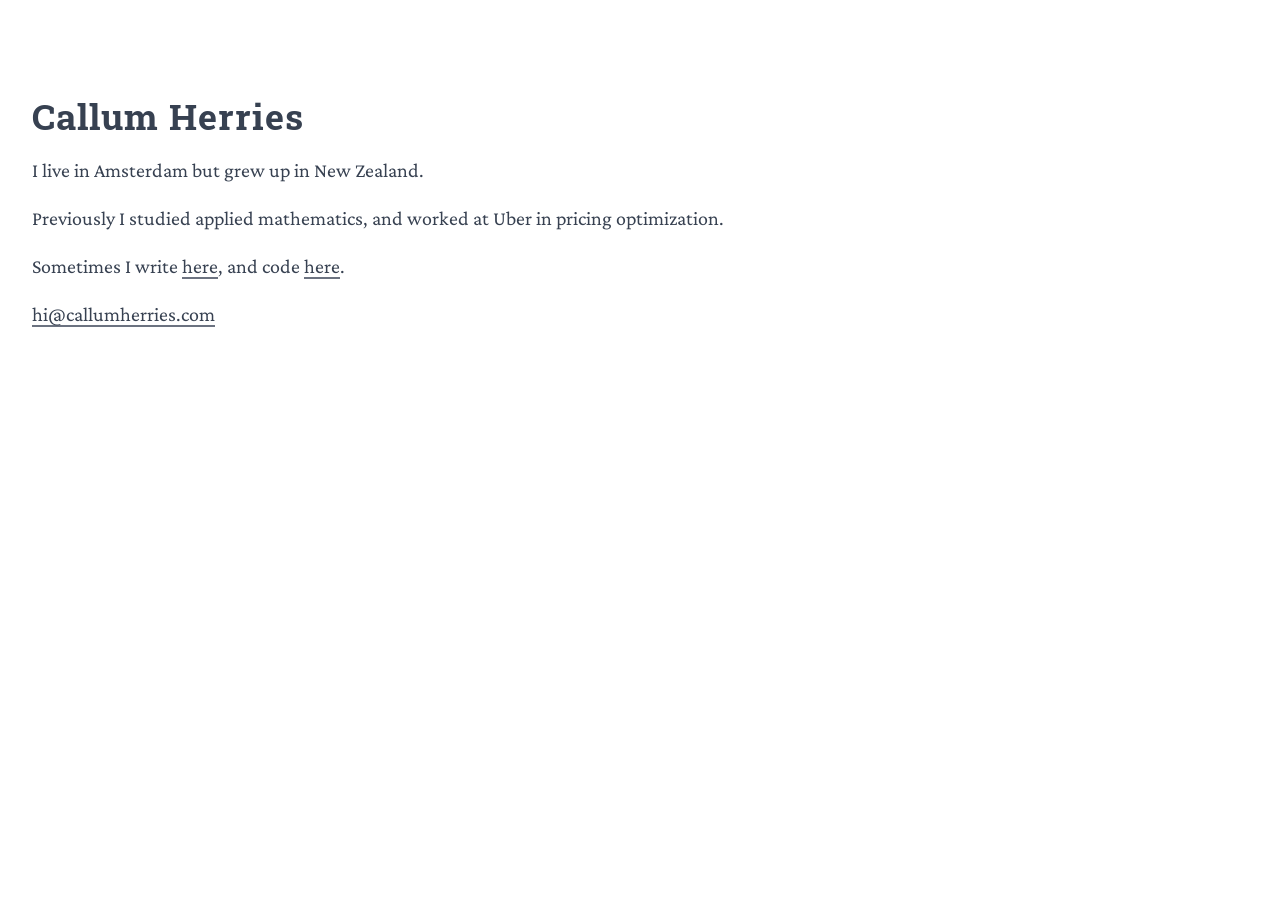
==== index.html @ d8b07d9f "Built css FossilOrigin-Name: 0e364008ee79886b197e413e55d0d0b56a74cfdd053e7956bcaffb442821f2d7" ====
<html><head><meta charset="UTF-8"><title>Callum Herries</title><meta content="My personal site." name="description"><meta content="width=device-width, initial-scale=1" name="viewport"><link href="resources/public/css/app-components.css" rel="stylesheet"><link href="resources/public/css/app-utilities.css" rel="stylesheet"><link href="https://fonts.googleapis.com/css?family=Roboto+Slab:700" rel="stylesheet"><link href="https://fonts.googleapis.com/css?family=Crimson+Pro" rel="stylesheet"></head><body class="pt-24 p-8 leading-7 text-gray-700"><h1>Callum Herries</h1><pre><code></code></pre><div class="my-3"><p>I live in Amsterdam but grew up in New Zealand.</p><p>Previously I studied applied mathematics, and worked at Uber in pricing optimization.</p><p>Sometimes I write <a href="/posts.html">here</a>, and code <a href="https://github.com/callum-herries">here</a>.</p><p><a href="hihi@callumherries.com">hi@callumherries.com</a></p></div></body></html>
---- resources/public/css/app-components.css ----
/*! tailwindcss v2.0.3 | MIT License | https://tailwindcss.com*/

/*! modern-normalize v1.0.0 | MIT License | https://github.com/sindresorhus/modern-normalize */:root{-moz-tab-size:4;-o-tab-size:4;tab-size:4}html{line-height:1.15;-webkit-text-size-adjust:100%}body{margin:0;font-family:system-ui,-apple-system,Segoe UI,Roboto,Ubuntu,Cantarell,Noto Sans,sans-serif,Helvetica,Arial,Apple Color Emoji,Segoe UI Emoji}b{font-weight:bolder}code,pre{font-family:ui-monospace,SFMono-Regular,Consolas,Liberation Mono,Menlo,monospace;font-size:1em}h1,pre{margin:0}ul{margin:0;padding:0}ul{list-style:none}html{font-family:ui-sans-serif,system-ui,-apple-system,Segoe UI,Roboto,Ubuntu,Cantarell,Noto Sans,sans-serif,BlinkMacSystemFont,Helvetica Neue,Arial,Apple Color Emoji,Segoe UI Emoji,Segoe UI Symbol,Noto Color Emoji;line-height:1.5}body{font-family:inherit;line-height:inherit}*{box-sizing:border-box;border:0 solid #e5e7eb}h1{font-size:inherit;font-weight:inherit}a{color:inherit;text-decoration:inherit}code,pre{font-family:ui-monospace,SFMono-Regular,Menlo,Monaco,Consolas,Liberation Mono,Courier New,monospace}html{-webkit-tap-highlight-color:transparent}body{font-family:Crimson Pro,serif;font-size:20px;max-width:768px}h1{font-family:Roboto Slab,serif;letter-spacing:1px;font-weight:700;font-size:2.25rem;line-height:2.5rem}ul{list-style-type:disc;padding-left:2.5rem}a{border-bottom-width:2px;--tw-border-opacity:1;border-color:rgba(107,114,128,var(--tw-border-opacity))}code{font-size:.875rem;line-height:1.25rem}
---- resources/public/css/app-utilities.css ----
.leading-7{line-height:1.75rem}.my-3{margin-top:.75rem;margin-bottom:.75rem}.p-8{padding:2rem}.pt-24{padding-top:6rem}*{--tw-shadow:0 0 transparent}*{--tw-ring-inset:var(--tw-empty,/*!*/ /*!*/);--tw-ring-offset-width:0px;--tw-ring-offset-color:#fff;--tw-ring-color:rgba(59,130,246,0.5);--tw-ring-offset-shadow:0 0 transparent;--tw-ring-shadow:0 0 transparent}.text-gray-700{--tw-text-opacity:1;color:rgba(55,65,81,var(--tw-text-opacity))}.capitalize{text-transform:capitalize}@-webkit-keyframes spin{to{transform:rotate(1turn)}}@keyframes spin{to{transform:rotate(1turn)}}@-webkit-keyframes ping{to{transform:scale(2);opacity:0}}@keyframes ping{75%,to{transform:scale(2);opacity:0}}@keyframes pulse{50%{opacity:.5}}@-webkit-keyframes bounce{to{transform:translateY(-25%);-webkit-animation-timing-function:cubic-bezier(.8,0,1,1);animation-timing-function:cubic-bezier(.8,0,1,1)}}@keyframes bounce{0%,to{transform:translateY(-25%);-webkit-animation-timing-function:cubic-bezier(.8,0,1,1);animation-timing-function:cubic-bezier(.8,0,1,1)}50%{transform:none;-webkit-animation-timing-function:cubic-bezier(0,0,.2,1);animation-timing-function:cubic-bezier(0,0,.2,1)}}
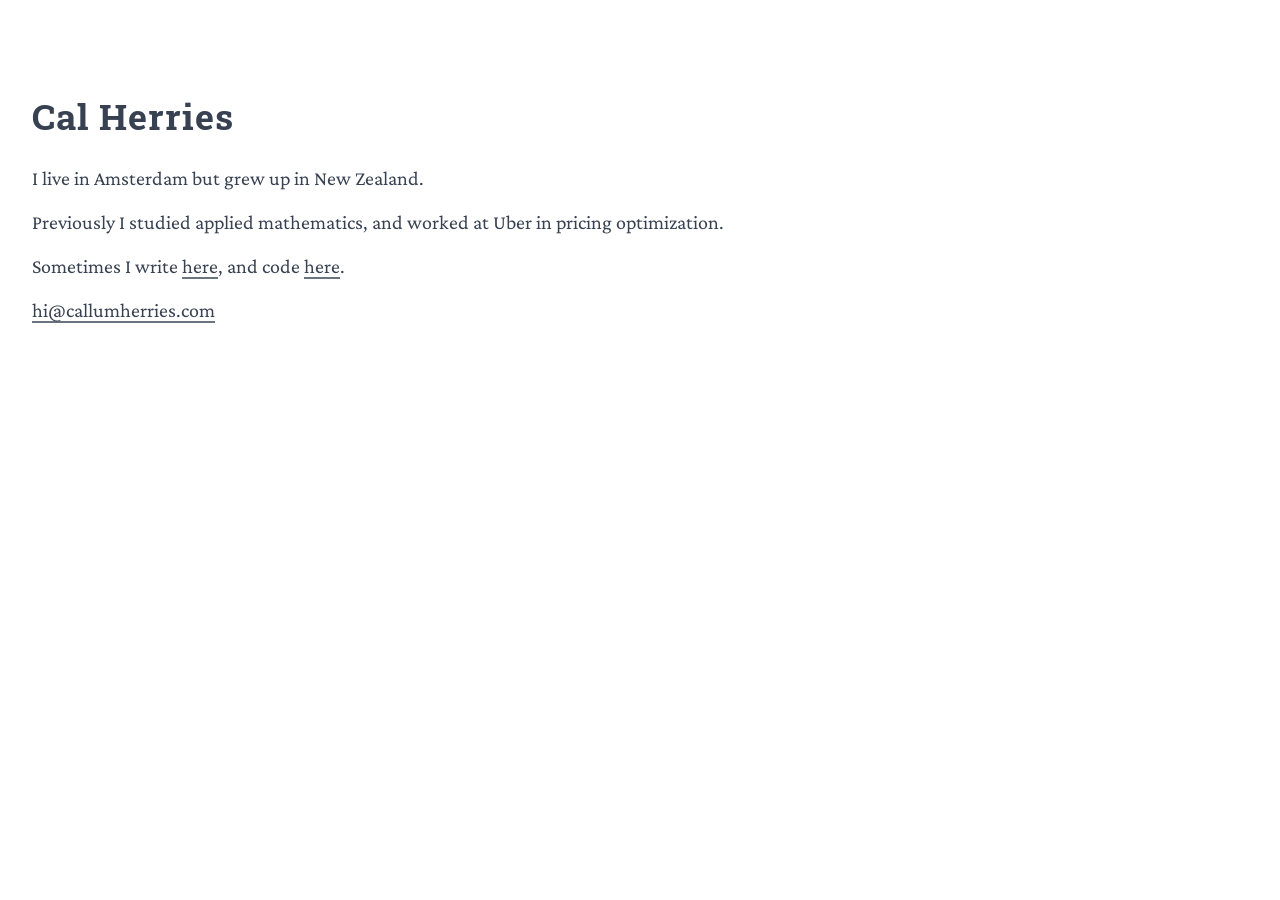
==== commit 0c6843a4: "Change name to Cal FossilOrigin-Name: 3c0a41ac39555513809e57019b351daf04ceda87a67acf1a1203a9d2f12f1e" ====
--- a/index.html
+++ b/index.html
@@ -1 +1 @@
-<html><head><meta charset="UTF-8"><title>Callum Herries</title><meta content="My personal site." name="description"><meta content="width=device-width, initial-scale=1" name="viewport"><link href="resources/public/css/app-components.css" rel="stylesheet"><link href="resources/public/css/app-utilities.css" rel="stylesheet"><link href="https://fonts.googleapis.com/css?family=Roboto+Slab:700" rel="stylesheet"><link href="https://fonts.googleapis.com/css?family=Crimson+Pro" rel="stylesheet"></head><body class="pt-24 p-8 leading-7 text-gray-700"><h1>Callum Herries</h1><pre><code></code></pre><div class="my-3"><p>I live in Amsterdam but grew up in New Zealand.</p><p>Previously I studied applied mathematics, and worked at Uber in pricing optimization.</p><p>Sometimes I write <a href="/posts.html">here</a>, and code <a href="https://github.com/callum-herries">here</a>.</p><p><a href="hihi@callumherries.com">hi@callumherries.com</a></p></div></body></html>+<html><head><meta charset="UTF-8"><title>Cal Herries</title><meta content="My personal site." name="description"><meta content="width=device-width, initial-scale=1" name="viewport"><link href="resources/public/css/app-components.css" rel="stylesheet"><link href="resources/public/css/app-utilities.css" rel="stylesheet"><link href="https://fonts.googleapis.com/css?family=Roboto+Slab:700" rel="stylesheet"><link href="https://fonts.googleapis.com/css?family=Crimson+Pro" rel="stylesheet"></head><body class="pt-24 p-8 leading-7 text-gray-700"><h1>Cal Herries</h1><pre><code></code></pre><div class="my-3"><p>I live in Amsterdam but grew up in New Zealand.</p><p>Previously I studied applied mathematics, and worked at Uber in pricing optimization.</p><p>Sometimes I write <a href="/posts.html">here</a>, and code <a href="https://github.com/callum-herries">here</a>.</p><p><a href="hihi@callumherries.com">hi@callumherries.com</a></p></div></body></html>
--- a/resources/public/css/app-components.css
+++ b/resources/public/css/app-components.css
@@ -1,3 +1,820 @@
-/*! tailwindcss v2.0.3 | MIT License | https://tailwindcss.com*/
-
-/*! modern-normalize v1.0.0 | MIT License | https://github.com/sindresorhus/modern-normalize */:root{-moz-tab-size:4;-o-tab-size:4;tab-size:4}html{line-height:1.15;-webkit-text-size-adjust:100%}body{margin:0;font-family:system-ui,-apple-system,Segoe UI,Roboto,Ubuntu,Cantarell,Noto Sans,sans-serif,Helvetica,Arial,Apple Color Emoji,Segoe UI Emoji}b{font-weight:bolder}code,pre{font-family:ui-monospace,SFMono-Regular,Consolas,Liberation Mono,Menlo,monospace;font-size:1em}h1,pre{margin:0}ul{margin:0;padding:0}ul{list-style:none}html{font-family:ui-sans-serif,system-ui,-apple-system,Segoe UI,Roboto,Ubuntu,Cantarell,Noto Sans,sans-serif,BlinkMacSystemFont,Helvetica Neue,Arial,Apple Color Emoji,Segoe UI Emoji,Segoe UI Symbol,Noto Color Emoji;line-height:1.5}body{font-family:inherit;line-height:inherit}*{box-sizing:border-box;border:0 solid #e5e7eb}h1{font-size:inherit;font-weight:inherit}a{color:inherit;text-decoration:inherit}code,pre{font-family:ui-monospace,SFMono-Regular,Menlo,Monaco,Consolas,Liberation Mono,Courier New,monospace}html{-webkit-tap-highlight-color:transparent}body{font-family:Crimson Pro,serif;font-size:20px;max-width:768px}h1{font-family:Roboto Slab,serif;letter-spacing:1px;font-weight:700;font-size:2.25rem;line-height:2.5rem}ul{list-style-type:disc;padding-left:2.5rem}a{border-bottom-width:2px;--tw-border-opacity:1;border-color:rgba(107,114,128,var(--tw-border-opacity))}code{font-size:.875rem;line-height:1.25rem}+/*! tailwindcss v2.0.3 | MIT License | https://tailwindcss.com */
+
+/*! modern-normalize v1.0.0 | MIT License | https://github.com/sindresorhus/modern-normalize */
+
+/*
+Document
+========
+*/
+
+/**
+Use a better box model (opinionated).
+*/
+
+*,
+*::before,
+*::after {
+  box-sizing: border-box;
+}
+
+/**
+Use a more readable tab size (opinionated).
+*/
+
+:root {
+  -moz-tab-size: 4;
+  -o-tab-size: 4;
+     tab-size: 4;
+}
+
+/**
+1. Correct the line height in all browsers.
+2. Prevent adjustments of font size after orientation changes in iOS.
+*/
+
+html {
+  line-height: 1.15; /* 1 */
+  -webkit-text-size-adjust: 100%; /* 2 */
+}
+
+/*
+Sections
+========
+*/
+
+/**
+Remove the margin in all browsers.
+*/
+
+body {
+  margin: 0;
+}
+
+/**
+Improve consistency of default fonts in all browsers. (https://github.com/sindresorhus/modern-normalize/issues/3)
+*/
+
+body {
+  font-family:
+		system-ui, -apple-system, Segoe UI, Roboto, Ubuntu, Cantarell, Noto Sans, sans-serif, 
+		'Segoe UI',
+		Roboto,
+		Helvetica,
+		Arial,
+		sans-serif,
+		'Apple Color Emoji',
+		'Segoe UI Emoji';
+}
+
+/*
+Grouping content
+================
+*/
+
+/**
+1. Add the correct height in Firefox.
+2. Correct the inheritance of border color in Firefox. (https://bugzilla.mozilla.org/show_bug.cgi?id=190655)
+*/
+
+hr {
+  height: 0; /* 1 */
+  color: inherit; /* 2 */
+}
+
+/*
+Text-level semantics
+====================
+*/
+
+/**
+Add the correct text decoration in Chrome, Edge, and Safari.
+*/
+
+abbr[title] {
+  -webkit-text-decoration: underline dotted;
+          text-decoration: underline dotted;
+}
+
+/**
+Add the correct font weight in Edge and Safari.
+*/
+
+b,
+strong {
+  font-weight: bolder;
+}
+
+/**
+1. Improve consistency of default fonts in all browsers. (https://github.com/sindresorhus/modern-normalize/issues/3)
+2. Correct the odd 'em' font sizing in all browsers.
+*/
+
+code,
+kbd,
+samp,
+pre {
+  font-family:
+		ui-monospace,
+		SFMono-Regular,
+		Consolas,
+		'Liberation Mono',
+		Menlo,
+		monospace; /* 1 */
+  font-size: 1em; /* 2 */
+}
+
+/**
+Add the correct font size in all browsers.
+*/
+
+small {
+  font-size: 80%;
+}
+
+/**
+Prevent 'sub' and 'sup' elements from affecting the line height in all browsers.
+*/
+
+sub,
+sup {
+  font-size: 75%;
+  line-height: 0;
+  position: relative;
+  vertical-align: baseline;
+}
+
+sub {
+  bottom: -0.25em;
+}
+
+sup {
+  top: -0.5em;
+}
+
+/*
+Tabular data
+============
+*/
+
+/**
+1. Remove text indentation from table contents in Chrome and Safari. (https://bugs.chromium.org/p/chromium/issues/detail?id=999088, https://bugs.webkit.org/show_bug.cgi?id=201297)
+2. Correct table border color inheritance in all Chrome and Safari. (https://bugs.chromium.org/p/chromium/issues/detail?id=935729, https://bugs.webkit.org/show_bug.cgi?id=195016)
+*/
+
+table {
+  text-indent: 0; /* 1 */
+  border-color: inherit; /* 2 */
+}
+
+/*
+Forms
+=====
+*/
+
+/**
+1. Change the font styles in all browsers.
+2. Remove the margin in Firefox and Safari.
+*/
+
+button,
+input,
+optgroup,
+select,
+textarea {
+  font-family: inherit; /* 1 */
+  font-size: 100%; /* 1 */
+  line-height: 1.15; /* 1 */
+  margin: 0; /* 2 */
+}
+
+/**
+Remove the inheritance of text transform in Edge and Firefox.
+1. Remove the inheritance of text transform in Firefox.
+*/
+
+button,
+select { /* 1 */
+  text-transform: none;
+}
+
+/**
+Correct the inability to style clickable types in iOS and Safari.
+*/
+
+button,
+[type='button'],
+[type='reset'],
+[type='submit'] {
+  -webkit-appearance: button;
+}
+
+/**
+Remove the inner border and padding in Firefox.
+*/
+
+::-moz-focus-inner {
+  border-style: none;
+  padding: 0;
+}
+
+/**
+Restore the focus styles unset by the previous rule.
+*/
+
+:-moz-focusring {
+  outline: 1px dotted ButtonText;
+}
+
+/**
+Remove the additional ':invalid' styles in Firefox.
+See: https://github.com/mozilla/gecko-dev/blob/2f9eacd9d3d995c937b4251a5557d95d494c9be1/layout/style/res/forms.css#L728-L737
+*/
+
+:-moz-ui-invalid {
+  box-shadow: none;
+}
+
+/**
+Remove the padding so developers are not caught out when they zero out 'fieldset' elements in all browsers.
+*/
+
+legend {
+  padding: 0;
+}
+
+/**
+Add the correct vertical alignment in Chrome and Firefox.
+*/
+
+progress {
+  vertical-align: baseline;
+}
+
+/**
+Correct the cursor style of increment and decrement buttons in Safari.
+*/
+
+::-webkit-inner-spin-button,
+::-webkit-outer-spin-button {
+  height: auto;
+}
+
+/**
+1. Correct the odd appearance in Chrome and Safari.
+2. Correct the outline style in Safari.
+*/
+
+[type='search'] {
+  -webkit-appearance: textfield; /* 1 */
+  outline-offset: -2px; /* 2 */
+}
+
+/**
+Remove the inner padding in Chrome and Safari on macOS.
+*/
+
+::-webkit-search-decoration {
+  -webkit-appearance: none;
+}
+
+/**
+1. Correct the inability to style clickable types in iOS and Safari.
+2. Change font properties to 'inherit' in Safari.
+*/
+
+::-webkit-file-upload-button {
+  -webkit-appearance: button; /* 1 */
+  font: inherit; /* 2 */
+}
+
+/*
+Interactive
+===========
+*/
+
+/*
+Add the correct display in Chrome and Safari.
+*/
+
+summary {
+  display: list-item;
+}
+
+/**
+ * Manually forked from SUIT CSS Base: https://github.com/suitcss/base
+ * A thin layer on top of normalize.css that provides a starting point more
+ * suitable for web applications.
+ */
+
+/**
+ * Removes the default spacing and border for appropriate elements.
+ */
+
+blockquote,
+dl,
+dd,
+h1,
+h2,
+h3,
+h4,
+h5,
+h6,
+hr,
+figure,
+p,
+pre {
+  margin: 0;
+}
+
+button {
+  background-color: transparent;
+  background-image: none;
+}
+
+/**
+ * Work around a Firefox/IE bug where the transparent `button` background
+ * results in a loss of the default `button` focus styles.
+ */
+
+button:focus {
+  outline: 1px dotted;
+  outline: 5px auto -webkit-focus-ring-color;
+}
+
+fieldset {
+  margin: 0;
+  padding: 0;
+}
+
+ol,
+ul {
+  list-style: none;
+  margin: 0;
+  padding: 0;
+}
+
+/**
+ * Tailwind custom reset styles
+ */
+
+/**
+ * 1. Use the user's configured `sans` font-family (with Tailwind's default
+ *    sans-serif font stack as a fallback) as a sane default.
+ * 2. Use Tailwind's default "normal" line-height so the user isn't forced
+ *    to override it to ensure consistency even when using the default theme.
+ */
+
+html {
+  font-family: ui-sans-serif, system-ui, -apple-system, Segoe UI, Roboto, Ubuntu, Cantarell, Noto Sans, sans-serif, BlinkMacSystemFont, "Segoe UI", Roboto, "Helvetica Neue", Arial, "Noto Sans", sans-serif, "Apple Color Emoji", "Segoe UI Emoji", "Segoe UI Symbol", "Noto Color Emoji"; /* 1 */
+  line-height: 1.5; /* 2 */
+}
+
+/**
+ * Inherit font-family and line-height from `html` so users can set them as
+ * a class directly on the `html` element.
+ */
+
+body {
+  font-family: inherit;
+  line-height: inherit;
+}
+
+/**
+ * 1. Prevent padding and border from affecting element width.
+ *
+ *    We used to set this in the html element and inherit from
+ *    the parent element for everything else. This caused issues
+ *    in shadow-dom-enhanced elements like <details> where the content
+ *    is wrapped by a div with box-sizing set to `content-box`.
+ *
+ *    https://github.com/mozdevs/cssremedy/issues/4
+ *
+ *
+ * 2. Allow adding a border to an element by just adding a border-width.
+ *
+ *    By default, the way the browser specifies that an element should have no
+ *    border is by setting it's border-style to `none` in the user-agent
+ *    stylesheet.
+ *
+ *    In order to easily add borders to elements by just setting the `border-width`
+ *    property, we change the default border-style for all elements to `solid`, and
+ *    use border-width to hide them instead. This way our `border` utilities only
+ *    need to set the `border-width` property instead of the entire `border`
+ *    shorthand, making our border utilities much more straightforward to compose.
+ *
+ *    https://github.com/tailwindcss/tailwindcss/pull/116
+ */
+
+*,
+::before,
+::after {
+  box-sizing: border-box; /* 1 */
+  border-width: 0; /* 2 */
+  border-style: solid; /* 2 */
+  border-color: #e5e7eb; /* 2 */
+}
+
+/*
+ * Ensure horizontal rules are visible by default
+ */
+
+hr {
+  border-top-width: 1px;
+}
+
+/**
+ * Undo the `border-style: none` reset that Normalize applies to images so that
+ * our `border-{width}` utilities have the expected effect.
+ *
+ * The Normalize reset is unnecessary for us since we default the border-width
+ * to 0 on all elements.
+ *
+ * https://github.com/tailwindcss/tailwindcss/issues/362
+ */
+
+img {
+  border-style: solid;
+}
+
+textarea {
+  resize: vertical;
+}
+
+input::-moz-placeholder, textarea::-moz-placeholder {
+  opacity: 1;
+  color: #9ca3af;
+}
+
+input:-ms-input-placeholder, textarea:-ms-input-placeholder {
+  opacity: 1;
+  color: #9ca3af;
+}
+
+input::placeholder,
+textarea::placeholder {
+  opacity: 1;
+  color: #9ca3af;
+}
+
+button,
+[role="button"] {
+  cursor: pointer;
+}
+
+table {
+  border-collapse: collapse;
+}
+
+h1,
+h2,
+h3,
+h4,
+h5,
+h6 {
+  font-size: inherit;
+  font-weight: inherit;
+}
+
+/**
+ * Reset links to optimize for opt-in styling instead of
+ * opt-out.
+ */
+
+a {
+  color: inherit;
+  text-decoration: inherit;
+}
+
+/**
+ * Reset form element properties that are easy to forget to
+ * style explicitly so you don't inadvertently introduce
+ * styles that deviate from your design system. These styles
+ * supplement a partial reset that is already applied by
+ * normalize.css.
+ */
+
+button,
+input,
+optgroup,
+select,
+textarea {
+  padding: 0;
+  line-height: inherit;
+  color: inherit;
+}
+
+/**
+ * Use the configured 'mono' font family for elements that
+ * are expected to be rendered with a monospace font, falling
+ * back to the system monospace stack if there is no configured
+ * 'mono' font family.
+ */
+
+pre,
+code,
+kbd,
+samp {
+  font-family: ui-monospace, SFMono-Regular, Menlo, Monaco, Consolas, "Liberation Mono", "Courier New", monospace;
+}
+
+/**
+ * Make replaced elements `display: block` by default as that's
+ * the behavior you want almost all of the time. Inspired by
+ * CSS Remedy, with `svg` added as well.
+ *
+ * https://github.com/mozdevs/cssremedy/issues/14
+ */
+
+img,
+svg,
+video,
+canvas,
+audio,
+iframe,
+embed,
+object {
+  display: block;
+  vertical-align: middle;
+}
+
+/**
+ * Constrain images and videos to the parent width and preserve
+ * their instrinsic aspect ratio.
+ *
+ * https://github.com/mozdevs/cssremedy/issues/14
+ */
+
+img,
+video {
+  max-width: 100%;
+  height: auto;
+}
+
+html {
+  -webkit-tap-highlight-color: transparent;
+}
+
+body {
+  display: flex;
+  flex-direction: column;
+  font-family: 'Crimson Pro', serif;
+  font-size: 20px;
+  max-width: 768px;
+  --tw-text-opacity: 1;
+  color: rgba(31, 41, 55, var(--tw-text-opacity));
+}
+
+h1 {
+  font-family: 'Roboto Slab', serif;
+  letter-spacing: 1px;
+  font-weight: 700;
+  font-size: 2.25rem;
+  line-height: 2.5rem;
+}
+
+p {
+  margin-top: 1rem;
+  margin-bottom: 1rem;
+}
+
+ul {
+  list-style-type: disc;
+  padding-left: 2.5rem;
+}
+
+a {
+  border-bottom-width: 2px;
+  --tw-border-opacity: 1;
+  border-color: rgba(107, 114, 128, var(--tw-border-opacity));
+}
+
+code {
+  font-size: 0.875rem;
+  line-height: 1.25rem;
+}
+
+/**
+ * This injects any component classes registered by plugins.
+ *
+ */
+
+.container {
+  width: 100%;
+}
+
+@media (min-width: 640px) {
+  .container {
+    max-width: 640px;
+  }
+}
+
+@media (min-width: 768px) {
+  .container {
+    max-width: 768px;
+  }
+}
+
+@media (min-width: 1024px) {
+  .container {
+    max-width: 1024px;
+  }
+}
+
+@media (min-width: 1280px) {
+  .container {
+    max-width: 1280px;
+  }
+}
+
+@media (min-width: 1536px) {
+  .container {
+    max-width: 1536px;
+  }
+}
+
+/**
+ * Here we add custom component classes; stuff we want loaded
+ * *before* the utilities so that the utilities can still
+ * override them.
+ *
+ */
+
+@media (min-width: 640px) {
+  .sm\:container {
+    width: 100%;
+  }
+}
+
+@media (min-width: 640px) and (min-width: 640px) {
+    .sm\:container {
+      max-width: 640px;
+    }
+  }
+
+@media (min-width: 640px) and (min-width: 768px) {
+    .sm\:container {
+      max-width: 768px;
+    }
+  }
+
+@media (min-width: 640px) and (min-width: 1024px) {
+    .sm\:container {
+      max-width: 1024px;
+    }
+  }
+
+@media (min-width: 640px) and (min-width: 1280px) {
+    .sm\:container {
+      max-width: 1280px;
+    }
+  }
+
+@media (min-width: 640px) and (min-width: 1536px) {
+    .sm\:container {
+      max-width: 1536px;
+    }
+  }
+
+@media (min-width: 768px) {
+  .md\:container {
+    width: 100%;
+  }
+}
+
+@media (min-width: 768px) and (min-width: 640px) {
+    .md\:container {
+      max-width: 640px;
+    }
+  }
+
+@media (min-width: 768px) and (min-width: 768px) {
+    .md\:container {
+      max-width: 768px;
+    }
+  }
+
+@media (min-width: 768px) and (min-width: 1024px) {
+    .md\:container {
+      max-width: 1024px;
+    }
+  }
+
+@media (min-width: 768px) and (min-width: 1280px) {
+    .md\:container {
+      max-width: 1280px;
+    }
+  }
+
+@media (min-width: 768px) and (min-width: 1536px) {
+    .md\:container {
+      max-width: 1536px;
+    }
+  }
+
+@media (min-width: 1024px) {
+  .lg\:container {
+    width: 100%;
+  }
+}
+
+@media (min-width: 1024px) and (min-width: 640px) {
+    .lg\:container {
+      max-width: 640px;
+    }
+  }
+
+@media (min-width: 1024px) and (min-width: 768px) {
+    .lg\:container {
+      max-width: 768px;
+    }
+  }
+
+@media (min-width: 1024px) and (min-width: 1024px) {
+    .lg\:container {
+      max-width: 1024px;
+    }
+  }
+
+@media (min-width: 1024px) and (min-width: 1280px) {
+    .lg\:container {
+      max-width: 1280px;
+    }
+  }
+
+@media (min-width: 1024px) and (min-width: 1536px) {
+    .lg\:container {
+      max-width: 1536px;
+    }
+  }
+
+@media (min-width: 1280px) {
+  .xl\:container {
+    width: 100%;
+  }
+}
+
+@media (min-width: 1280px) and (min-width: 640px) {
+    .xl\:container {
+      max-width: 640px;
+    }
+  }
+
+@media (min-width: 1280px) and (min-width: 768px) {
+    .xl\:container {
+      max-width: 768px;
+    }
+  }
+
+@media (min-width: 1280px) and (min-width: 1024px) {
+    .xl\:container {
+      max-width: 1024px;
+    }
+  }
+
+@media (min-width: 1280px) and (min-width: 1280px) {
+    .xl\:container {
+      max-width: 1280px;
+    }
+  }
+
+@media (min-width: 1280px) and (min-width: 1536px) {
+    .xl\:container {
+      max-width: 1536px;
+    }
+  }
+
+@media (min-width: 1536px) {
+  .\32xl\:container {
+    width: 100%;
+  }
+}
+
+@media (min-width: 1536px) and (min-width: 640px) {
+    .\32xl\:container {
+      max-width: 640px;
+    }
+  }
+
+@media (min-width: 1536px) and (min-width: 768px) {
+    .\32xl\:container {
+      max-width: 768px;
+    }
+  }
+
+@media (min-width: 1536px) and (min-width: 1024px) {
+    .\32xl\:container {
+      max-width: 1024px;
+    }
+  }
+
+@media (min-width: 1536px) and (min-width: 1280px) {
+    .\32xl\:container {
+      max-width: 1280px;
+    }
+  }
+
+@media (min-width: 1536px) and (min-width: 1536px) {
+    .\32xl\:container {
+      max-width: 1536px;
+    }
+  }
--- a/resources/public/css/app-utilities.css
+++ b/resources/public/css/app-utilities.css
@@ -1 +1,184359 @@
-.leading-7{line-height:1.75rem}.my-3{margin-top:.75rem;margin-bottom:.75rem}.p-8{padding:2rem}.pt-24{padding-top:6rem}*{--tw-shadow:0 0 transparent}*{--tw-ring-inset:var(--tw-empty,/*!*/ /*!*/);--tw-ring-offset-width:0px;--tw-ring-offset-color:#fff;--tw-ring-color:rgba(59,130,246,0.5);--tw-ring-offset-shadow:0 0 transparent;--tw-ring-shadow:0 0 transparent}.text-gray-700{--tw-text-opacity:1;color:rgba(55,65,81,var(--tw-text-opacity))}.capitalize{text-transform:capitalize}@-webkit-keyframes spin{to{transform:rotate(1turn)}}@keyframes spin{to{transform:rotate(1turn)}}@-webkit-keyframes ping{to{transform:scale(2);opacity:0}}@keyframes ping{75%,to{transform:scale(2);opacity:0}}@keyframes pulse{50%{opacity:.5}}@-webkit-keyframes bounce{to{transform:translateY(-25%);-webkit-animation-timing-function:cubic-bezier(.8,0,1,1);animation-timing-function:cubic-bezier(.8,0,1,1)}}@keyframes bounce{0%,to{transform:translateY(-25%);-webkit-animation-timing-function:cubic-bezier(.8,0,1,1);animation-timing-function:cubic-bezier(.8,0,1,1)}50%{transform:none;-webkit-animation-timing-function:cubic-bezier(0,0,.2,1);animation-timing-function:cubic-bezier(0,0,.2,1)}}+/**
+ * This injects all of Tailwind's utility classes, generated based on your
+ * config file.
+ */
+
+.space-y-0 > :not([hidden]) ~ :not([hidden]) {
+  --tw-space-y-reverse: 0;
+  margin-top: calc(0px * calc(1 - var(--tw-space-y-reverse)));
+  margin-bottom: calc(0px * var(--tw-space-y-reverse))
+}
+
+.space-x-0 > :not([hidden]) ~ :not([hidden]) {
+  --tw-space-x-reverse: 0;
+  margin-right: calc(0px * var(--tw-space-x-reverse));
+  margin-left: calc(0px * calc(1 - var(--tw-space-x-reverse)))
+}
+
+.space-y-1 > :not([hidden]) ~ :not([hidden]) {
+  --tw-space-y-reverse: 0;
+  margin-top: calc(0.25rem * calc(1 - var(--tw-space-y-reverse)));
+  margin-bottom: calc(0.25rem * var(--tw-space-y-reverse))
+}
+
+.space-x-1 > :not([hidden]) ~ :not([hidden]) {
+  --tw-space-x-reverse: 0;
+  margin-right: calc(0.25rem * var(--tw-space-x-reverse));
+  margin-left: calc(0.25rem * calc(1 - var(--tw-space-x-reverse)))
+}
+
+.space-y-2 > :not([hidden]) ~ :not([hidden]) {
+  --tw-space-y-reverse: 0;
+  margin-top: calc(0.5rem * calc(1 - var(--tw-space-y-reverse)));
+  margin-bottom: calc(0.5rem * var(--tw-space-y-reverse))
+}
+
+.space-x-2 > :not([hidden]) ~ :not([hidden]) {
+  --tw-space-x-reverse: 0;
+  margin-right: calc(0.5rem * var(--tw-space-x-reverse));
+  margin-left: calc(0.5rem * calc(1 - var(--tw-space-x-reverse)))
+}
+
+.space-y-3 > :not([hidden]) ~ :not([hidden]) {
+  --tw-space-y-reverse: 0;
+  margin-top: calc(0.75rem * calc(1 - var(--tw-space-y-reverse)));
+  margin-bottom: calc(0.75rem * var(--tw-space-y-reverse))
+}
+
+.space-x-3 > :not([hidden]) ~ :not([hidden]) {
+  --tw-space-x-reverse: 0;
+  margin-right: calc(0.75rem * var(--tw-space-x-reverse));
+  margin-left: calc(0.75rem * calc(1 - var(--tw-space-x-reverse)))
+}
+
+.space-y-4 > :not([hidden]) ~ :not([hidden]) {
+  --tw-space-y-reverse: 0;
+  margin-top: calc(1rem * calc(1 - var(--tw-space-y-reverse)));
+  margin-bottom: calc(1rem * var(--tw-space-y-reverse))
+}
+
+.space-x-4 > :not([hidden]) ~ :not([hidden]) {
+  --tw-space-x-reverse: 0;
+  margin-right: calc(1rem * var(--tw-space-x-reverse));
+  margin-left: calc(1rem * calc(1 - var(--tw-space-x-reverse)))
+}
+
+.space-y-5 > :not([hidden]) ~ :not([hidden]) {
+  --tw-space-y-reverse: 0;
+  margin-top: calc(1.25rem * calc(1 - var(--tw-space-y-reverse)));
+  margin-bottom: calc(1.25rem * var(--tw-space-y-reverse))
+}
+
+.space-x-5 > :not([hidden]) ~ :not([hidden]) {
+  --tw-space-x-reverse: 0;
+  margin-right: calc(1.25rem * var(--tw-space-x-reverse));
+  margin-left: calc(1.25rem * calc(1 - var(--tw-space-x-reverse)))
+}
+
+.space-y-6 > :not([hidden]) ~ :not([hidden]) {
+  --tw-space-y-reverse: 0;
+  margin-top: calc(1.5rem * calc(1 - var(--tw-space-y-reverse)));
+  margin-bottom: calc(1.5rem * var(--tw-space-y-reverse))
+}
+
+.space-x-6 > :not([hidden]) ~ :not([hidden]) {
+  --tw-space-x-reverse: 0;
+  margin-right: calc(1.5rem * var(--tw-space-x-reverse));
+  margin-left: calc(1.5rem * calc(1 - var(--tw-space-x-reverse)))
+}
+
+.space-y-7 > :not([hidden]) ~ :not([hidden]) {
+  --tw-space-y-reverse: 0;
+  margin-top: calc(1.75rem * calc(1 - var(--tw-space-y-reverse)));
+  margin-bottom: calc(1.75rem * var(--tw-space-y-reverse))
+}
+
+.space-x-7 > :not([hidden]) ~ :not([hidden]) {
+  --tw-space-x-reverse: 0;
+  margin-right: calc(1.75rem * var(--tw-space-x-reverse));
+  margin-left: calc(1.75rem * calc(1 - var(--tw-space-x-reverse)))
+}
+
+.space-y-8 > :not([hidden]) ~ :not([hidden]) {
+  --tw-space-y-reverse: 0;
+  margin-top: calc(2rem * calc(1 - var(--tw-space-y-reverse)));
+  margin-bottom: calc(2rem * var(--tw-space-y-reverse))
+}
+
+.space-x-8 > :not([hidden]) ~ :not([hidden]) {
+  --tw-space-x-reverse: 0;
+  margin-right: calc(2rem * var(--tw-space-x-reverse));
+  margin-left: calc(2rem * calc(1 - var(--tw-space-x-reverse)))
+}
+
+.space-y-9 > :not([hidden]) ~ :not([hidden]) {
+  --tw-space-y-reverse: 0;
+  margin-top: calc(2.25rem * calc(1 - var(--tw-space-y-reverse)));
+  margin-bottom: calc(2.25rem * var(--tw-space-y-reverse))
+}
+
+.space-x-9 > :not([hidden]) ~ :not([hidden]) {
+  --tw-space-x-reverse: 0;
+  margin-right: calc(2.25rem * var(--tw-space-x-reverse));
+  margin-left: calc(2.25rem * calc(1 - var(--tw-space-x-reverse)))
+}
+
+.space-y-10 > :not([hidden]) ~ :not([hidden]) {
+  --tw-space-y-reverse: 0;
+  margin-top: calc(2.5rem * calc(1 - var(--tw-space-y-reverse)));
+  margin-bottom: calc(2.5rem * var(--tw-space-y-reverse))
+}
+
+.space-x-10 > :not([hidden]) ~ :not([hidden]) {
+  --tw-space-x-reverse: 0;
+  margin-right: calc(2.5rem * var(--tw-space-x-reverse));
+  margin-left: calc(2.5rem * calc(1 - var(--tw-space-x-reverse)))
+}
+
+.space-y-11 > :not([hidden]) ~ :not([hidden]) {
+  --tw-space-y-reverse: 0;
+  margin-top: calc(2.75rem * calc(1 - var(--tw-space-y-reverse)));
+  margin-bottom: calc(2.75rem * var(--tw-space-y-reverse))
+}
+
+.space-x-11 > :not([hidden]) ~ :not([hidden]) {
+  --tw-space-x-reverse: 0;
+  margin-right: calc(2.75rem * var(--tw-space-x-reverse));
+  margin-left: calc(2.75rem * calc(1 - var(--tw-space-x-reverse)))
+}
+
+.space-y-12 > :not([hidden]) ~ :not([hidden]) {
+  --tw-space-y-reverse: 0;
+  margin-top: calc(3rem * calc(1 - var(--tw-space-y-reverse)));
+  margin-bottom: calc(3rem * var(--tw-space-y-reverse))
+}
+
+.space-x-12 > :not([hidden]) ~ :not([hidden]) {
+  --tw-space-x-reverse: 0;
+  margin-right: calc(3rem * var(--tw-space-x-reverse));
+  margin-left: calc(3rem * calc(1 - var(--tw-space-x-reverse)))
+}
+
+.space-y-14 > :not([hidden]) ~ :not([hidden]) {
+  --tw-space-y-reverse: 0;
+  margin-top: calc(3.5rem * calc(1 - var(--tw-space-y-reverse)));
+  margin-bottom: calc(3.5rem * var(--tw-space-y-reverse))
+}
+
+.space-x-14 > :not([hidden]) ~ :not([hidden]) {
+  --tw-space-x-reverse: 0;
+  margin-right: calc(3.5rem * var(--tw-space-x-reverse));
+  margin-left: calc(3.5rem * calc(1 - var(--tw-space-x-reverse)))
+}
+
+.space-y-16 > :not([hidden]) ~ :not([hidden]) {
+  --tw-space-y-reverse: 0;
+  margin-top: calc(4rem * calc(1 - var(--tw-space-y-reverse)));
+  margin-bottom: calc(4rem * var(--tw-space-y-reverse))
+}
+
+.space-x-16 > :not([hidden]) ~ :not([hidden]) {
+  --tw-space-x-reverse: 0;
+  margin-right: calc(4rem * var(--tw-space-x-reverse));
+  margin-left: calc(4rem * calc(1 - var(--tw-space-x-reverse)))
+}
+
+.space-y-20 > :not([hidden]) ~ :not([hidden]) {
+  --tw-space-y-reverse: 0;
+  margin-top: calc(5rem * calc(1 - var(--tw-space-y-reverse)));
+  margin-bottom: calc(5rem * var(--tw-space-y-reverse))
+}
+
+.space-x-20 > :not([hidden]) ~ :not([hidden]) {
+  --tw-space-x-reverse: 0;
+  margin-right: calc(5rem * var(--tw-space-x-reverse));
+  margin-left: calc(5rem * calc(1 - var(--tw-space-x-reverse)))
+}
+
+.space-y-24 > :not([hidden]) ~ :not([hidden]) {
+  --tw-space-y-reverse: 0;
+  margin-top: calc(6rem * calc(1 - var(--tw-space-y-reverse)));
+  margin-bottom: calc(6rem * var(--tw-space-y-reverse))
+}
+
+.space-x-24 > :not([hidden]) ~ :not([hidden]) {
+  --tw-space-x-reverse: 0;
+  margin-right: calc(6rem * var(--tw-space-x-reverse));
+  margin-left: calc(6rem * calc(1 - var(--tw-space-x-reverse)))
+}
+
+.space-y-28 > :not([hidden]) ~ :not([hidden]) {
+  --tw-space-y-reverse: 0;
+  margin-top: calc(7rem * calc(1 - var(--tw-space-y-reverse)));
+  margin-bottom: calc(7rem * var(--tw-space-y-reverse))
+}
+
+.space-x-28 > :not([hidden]) ~ :not([hidden]) {
+  --tw-space-x-reverse: 0;
+  margin-right: calc(7rem * var(--tw-space-x-reverse));
+  margin-left: calc(7rem * calc(1 - var(--tw-space-x-reverse)))
+}
+
+.space-y-32 > :not([hidden]) ~ :not([hidden]) {
+  --tw-space-y-reverse: 0;
+  margin-top: calc(8rem * calc(1 - var(--tw-space-y-reverse)));
+  margin-bottom: calc(8rem * var(--tw-space-y-reverse))
+}
+
+.space-x-32 > :not([hidden]) ~ :not([hidden]) {
+  --tw-space-x-reverse: 0;
+  margin-right: calc(8rem * var(--tw-space-x-reverse));
+  margin-left: calc(8rem * calc(1 - var(--tw-space-x-reverse)))
+}
+
+.space-y-36 > :not([hidden]) ~ :not([hidden]) {
+  --tw-space-y-reverse: 0;
+  margin-top: calc(9rem * calc(1 - var(--tw-space-y-reverse)));
+  margin-bottom: calc(9rem * var(--tw-space-y-reverse))
+}
+
+.space-x-36 > :not([hidden]) ~ :not([hidden]) {
+  --tw-space-x-reverse: 0;
+  margin-right: calc(9rem * var(--tw-space-x-reverse));
+  margin-left: calc(9rem * calc(1 - var(--tw-space-x-reverse)))
+}
+
+.space-y-40 > :not([hidden]) ~ :not([hidden]) {
+  --tw-space-y-reverse: 0;
+  margin-top: calc(10rem * calc(1 - var(--tw-space-y-reverse)));
+  margin-bottom: calc(10rem * var(--tw-space-y-reverse))
+}
+
+.space-x-40 > :not([hidden]) ~ :not([hidden]) {
+  --tw-space-x-reverse: 0;
+  margin-right: calc(10rem * var(--tw-space-x-reverse));
+  margin-left: calc(10rem * calc(1 - var(--tw-space-x-reverse)))
+}
+
+.space-y-44 > :not([hidden]) ~ :not([hidden]) {
+  --tw-space-y-reverse: 0;
+  margin-top: calc(11rem * calc(1 - var(--tw-space-y-reverse)));
+  margin-bottom: calc(11rem * var(--tw-space-y-reverse))
+}
+
+.space-x-44 > :not([hidden]) ~ :not([hidden]) {
+  --tw-space-x-reverse: 0;
+  margin-right: calc(11rem * var(--tw-space-x-reverse));
+  margin-left: calc(11rem * calc(1 - var(--tw-space-x-reverse)))
+}
+
+.space-y-48 > :not([hidden]) ~ :not([hidden]) {
+  --tw-space-y-reverse: 0;
+  margin-top: calc(12rem * calc(1 - var(--tw-space-y-reverse)));
+  margin-bottom: calc(12rem * var(--tw-space-y-reverse))
+}
+
+.space-x-48 > :not([hidden]) ~ :not([hidden]) {
+  --tw-space-x-reverse: 0;
+  margin-right: calc(12rem * var(--tw-space-x-reverse));
+  margin-left: calc(12rem * calc(1 - var(--tw-space-x-reverse)))
+}
+
+.space-y-52 > :not([hidden]) ~ :not([hidden]) {
+  --tw-space-y-reverse: 0;
+  margin-top: calc(13rem * calc(1 - var(--tw-space-y-reverse)));
+  margin-bottom: calc(13rem * var(--tw-space-y-reverse))
+}
+
+.space-x-52 > :not([hidden]) ~ :not([hidden]) {
+  --tw-space-x-reverse: 0;
+  margin-right: calc(13rem * var(--tw-space-x-reverse));
+  margin-left: calc(13rem * calc(1 - var(--tw-space-x-reverse)))
+}
+
+.space-y-56 > :not([hidden]) ~ :not([hidden]) {
+  --tw-space-y-reverse: 0;
+  margin-top: calc(14rem * calc(1 - var(--tw-space-y-reverse)));
+  margin-bottom: calc(14rem * var(--tw-space-y-reverse))
+}
+
+.space-x-56 > :not([hidden]) ~ :not([hidden]) {
+  --tw-space-x-reverse: 0;
+  margin-right: calc(14rem * var(--tw-space-x-reverse));
+  margin-left: calc(14rem * calc(1 - var(--tw-space-x-reverse)))
+}
+
+.space-y-60 > :not([hidden]) ~ :not([hidden]) {
+  --tw-space-y-reverse: 0;
+  margin-top: calc(15rem * calc(1 - var(--tw-space-y-reverse)));
+  margin-bottom: calc(15rem * var(--tw-space-y-reverse))
+}
+
+.space-x-60 > :not([hidden]) ~ :not([hidden]) {
+  --tw-space-x-reverse: 0;
+  margin-right: calc(15rem * var(--tw-space-x-reverse));
+  margin-left: calc(15rem * calc(1 - var(--tw-space-x-reverse)))
+}
+
+.space-y-64 > :not([hidden]) ~ :not([hidden]) {
+  --tw-space-y-reverse: 0;
+  margin-top: calc(16rem * calc(1 - var(--tw-space-y-reverse)));
+  margin-bottom: calc(16rem * var(--tw-space-y-reverse))
+}
+
+.space-x-64 > :not([hidden]) ~ :not([hidden]) {
+  --tw-space-x-reverse: 0;
+  margin-right: calc(16rem * var(--tw-space-x-reverse));
+  margin-left: calc(16rem * calc(1 - var(--tw-space-x-reverse)))
+}
+
+.space-y-72 > :not([hidden]) ~ :not([hidden]) {
+  --tw-space-y-reverse: 0;
+  margin-top: calc(18rem * calc(1 - var(--tw-space-y-reverse)));
+  margin-bottom: calc(18rem * var(--tw-space-y-reverse))
+}
+
+.space-x-72 > :not([hidden]) ~ :not([hidden]) {
+  --tw-space-x-reverse: 0;
+  margin-right: calc(18rem * var(--tw-space-x-reverse));
+  margin-left: calc(18rem * calc(1 - var(--tw-space-x-reverse)))
+}
+
+.space-y-80 > :not([hidden]) ~ :not([hidden]) {
+  --tw-space-y-reverse: 0;
+  margin-top: calc(20rem * calc(1 - var(--tw-space-y-reverse)));
+  margin-bottom: calc(20rem * var(--tw-space-y-reverse))
+}
+
+.space-x-80 > :not([hidden]) ~ :not([hidden]) {
+  --tw-space-x-reverse: 0;
+  margin-right: calc(20rem * var(--tw-space-x-reverse));
+  margin-left: calc(20rem * calc(1 - var(--tw-space-x-reverse)))
+}
+
+.space-y-96 > :not([hidden]) ~ :not([hidden]) {
+  --tw-space-y-reverse: 0;
+  margin-top: calc(24rem * calc(1 - var(--tw-space-y-reverse)));
+  margin-bottom: calc(24rem * var(--tw-space-y-reverse))
+}
+
+.space-x-96 > :not([hidden]) ~ :not([hidden]) {
+  --tw-space-x-reverse: 0;
+  margin-right: calc(24rem * var(--tw-space-x-reverse));
+  margin-left: calc(24rem * calc(1 - var(--tw-space-x-reverse)))
+}
+
+.space-y-px > :not([hidden]) ~ :not([hidden]) {
+  --tw-space-y-reverse: 0;
+  margin-top: calc(1px * calc(1 - var(--tw-space-y-reverse)));
+  margin-bottom: calc(1px * var(--tw-space-y-reverse))
+}
+
+.space-x-px > :not([hidden]) ~ :not([hidden]) {
+  --tw-space-x-reverse: 0;
+  margin-right: calc(1px * var(--tw-space-x-reverse));
+  margin-left: calc(1px * calc(1 - var(--tw-space-x-reverse)))
+}
+
+.space-y-0\.5 > :not([hidden]) ~ :not([hidden]) {
+  --tw-space-y-reverse: 0;
+  margin-top: calc(0.125rem * calc(1 - var(--tw-space-y-reverse)));
+  margin-bottom: calc(0.125rem * var(--tw-space-y-reverse))
+}
+
+.space-x-0\.5 > :not([hidden]) ~ :not([hidden]) {
+  --tw-space-x-reverse: 0;
+  margin-right: calc(0.125rem * var(--tw-space-x-reverse));
+  margin-left: calc(0.125rem * calc(1 - var(--tw-space-x-reverse)))
+}
+
+.space-y-1\.5 > :not([hidden]) ~ :not([hidden]) {
+  --tw-space-y-reverse: 0;
+  margin-top: calc(0.375rem * calc(1 - var(--tw-space-y-reverse)));
+  margin-bottom: calc(0.375rem * var(--tw-space-y-reverse))
+}
+
+.space-x-1\.5 > :not([hidden]) ~ :not([hidden]) {
+  --tw-space-x-reverse: 0;
+  margin-right: calc(0.375rem * var(--tw-space-x-reverse));
+  margin-left: calc(0.375rem * calc(1 - var(--tw-space-x-reverse)))
+}
+
+.space-y-2\.5 > :not([hidden]) ~ :not([hidden]) {
+  --tw-space-y-reverse: 0;
+  margin-top: calc(0.625rem * calc(1 - var(--tw-space-y-reverse)));
+  margin-bottom: calc(0.625rem * var(--tw-space-y-reverse))
+}
+
+.space-x-2\.5 > :not([hidden]) ~ :not([hidden]) {
+  --tw-space-x-reverse: 0;
+  margin-right: calc(0.625rem * var(--tw-space-x-reverse));
+  margin-left: calc(0.625rem * calc(1 - var(--tw-space-x-reverse)))
+}
+
+.space-y-3\.5 > :not([hidden]) ~ :not([hidden]) {
+  --tw-space-y-reverse: 0;
+  margin-top: calc(0.875rem * calc(1 - var(--tw-space-y-reverse)));
+  margin-bottom: calc(0.875rem * var(--tw-space-y-reverse))
+}
+
+.space-x-3\.5 > :not([hidden]) ~ :not([hidden]) {
+  --tw-space-x-reverse: 0;
+  margin-right: calc(0.875rem * var(--tw-space-x-reverse));
+  margin-left: calc(0.875rem * calc(1 - var(--tw-space-x-reverse)))
+}
+
+.-space-y-0 > :not([hidden]) ~ :not([hidden]) {
+  --tw-space-y-reverse: 0;
+  margin-top: calc(0px * calc(1 - var(--tw-space-y-reverse)));
+  margin-bottom: calc(0px * var(--tw-space-y-reverse))
+}
+
+.-space-x-0 > :not([hidden]) ~ :not([hidden]) {
+  --tw-space-x-reverse: 0;
+  margin-right: calc(0px * var(--tw-space-x-reverse));
+  margin-left: calc(0px * calc(1 - var(--tw-space-x-reverse)))
+}
+
+.-space-y-1 > :not([hidden]) ~ :not([hidden]) {
+  --tw-space-y-reverse: 0;
+  margin-top: calc(-0.25rem * calc(1 - var(--tw-space-y-reverse)));
+  margin-bottom: calc(-0.25rem * var(--tw-space-y-reverse))
+}
+
+.-space-x-1 > :not([hidden]) ~ :not([hidden]) {
+  --tw-space-x-reverse: 0;
+  margin-right: calc(-0.25rem * var(--tw-space-x-reverse));
+  margin-left: calc(-0.25rem * calc(1 - var(--tw-space-x-reverse)))
+}
+
+.-space-y-2 > :not([hidden]) ~ :not([hidden]) {
+  --tw-space-y-reverse: 0;
+  margin-top: calc(-0.5rem * calc(1 - var(--tw-space-y-reverse)));
+  margin-bottom: calc(-0.5rem * var(--tw-space-y-reverse))
+}
+
+.-space-x-2 > :not([hidden]) ~ :not([hidden]) {
+  --tw-space-x-reverse: 0;
+  margin-right: calc(-0.5rem * var(--tw-space-x-reverse));
+  margin-left: calc(-0.5rem * calc(1 - var(--tw-space-x-reverse)))
+}
+
+.-space-y-3 > :not([hidden]) ~ :not([hidden]) {
+  --tw-space-y-reverse: 0;
+  margin-top: calc(-0.75rem * calc(1 - var(--tw-space-y-reverse)));
+  margin-bottom: calc(-0.75rem * var(--tw-space-y-reverse))
+}
+
+.-space-x-3 > :not([hidden]) ~ :not([hidden]) {
+  --tw-space-x-reverse: 0;
+  margin-right: calc(-0.75rem * var(--tw-space-x-reverse));
+  margin-left: calc(-0.75rem * calc(1 - var(--tw-space-x-reverse)))
+}
+
+.-space-y-4 > :not([hidden]) ~ :not([hidden]) {
+  --tw-space-y-reverse: 0;
+  margin-top: calc(-1rem * calc(1 - var(--tw-space-y-reverse)));
+  margin-bottom: calc(-1rem * var(--tw-space-y-reverse))
+}
+
+.-space-x-4 > :not([hidden]) ~ :not([hidden]) {
+  --tw-space-x-reverse: 0;
+  margin-right: calc(-1rem * var(--tw-space-x-reverse));
+  margin-left: calc(-1rem * calc(1 - var(--tw-space-x-reverse)))
+}
+
+.-space-y-5 > :not([hidden]) ~ :not([hidden]) {
+  --tw-space-y-reverse: 0;
+  margin-top: calc(-1.25rem * calc(1 - var(--tw-space-y-reverse)));
+  margin-bottom: calc(-1.25rem * var(--tw-space-y-reverse))
+}
+
+.-space-x-5 > :not([hidden]) ~ :not([hidden]) {
+  --tw-space-x-reverse: 0;
+  margin-right: calc(-1.25rem * var(--tw-space-x-reverse));
+  margin-left: calc(-1.25rem * calc(1 - var(--tw-space-x-reverse)))
+}
+
+.-space-y-6 > :not([hidden]) ~ :not([hidden]) {
+  --tw-space-y-reverse: 0;
+  margin-top: calc(-1.5rem * calc(1 - var(--tw-space-y-reverse)));
+  margin-bottom: calc(-1.5rem * var(--tw-space-y-reverse))
+}
+
+.-space-x-6 > :not([hidden]) ~ :not([hidden]) {
+  --tw-space-x-reverse: 0;
+  margin-right: calc(-1.5rem * var(--tw-space-x-reverse));
+  margin-left: calc(-1.5rem * calc(1 - var(--tw-space-x-reverse)))
+}
+
+.-space-y-7 > :not([hidden]) ~ :not([hidden]) {
+  --tw-space-y-reverse: 0;
+  margin-top: calc(-1.75rem * calc(1 - var(--tw-space-y-reverse)));
+  margin-bottom: calc(-1.75rem * var(--tw-space-y-reverse))
+}
+
+.-space-x-7 > :not([hidden]) ~ :not([hidden]) {
+  --tw-space-x-reverse: 0;
+  margin-right: calc(-1.75rem * var(--tw-space-x-reverse));
+  margin-left: calc(-1.75rem * calc(1 - var(--tw-space-x-reverse)))
+}
+
+.-space-y-8 > :not([hidden]) ~ :not([hidden]) {
+  --tw-space-y-reverse: 0;
+  margin-top: calc(-2rem * calc(1 - var(--tw-space-y-reverse)));
+  margin-bottom: calc(-2rem * var(--tw-space-y-reverse))
+}
+
+.-space-x-8 > :not([hidden]) ~ :not([hidden]) {
+  --tw-space-x-reverse: 0;
+  margin-right: calc(-2rem * var(--tw-space-x-reverse));
+  margin-left: calc(-2rem * calc(1 - var(--tw-space-x-reverse)))
+}
+
+.-space-y-9 > :not([hidden]) ~ :not([hidden]) {
+  --tw-space-y-reverse: 0;
+  margin-top: calc(-2.25rem * calc(1 - var(--tw-space-y-reverse)));
+  margin-bottom: calc(-2.25rem * var(--tw-space-y-reverse))
+}
+
+.-space-x-9 > :not([hidden]) ~ :not([hidden]) {
+  --tw-space-x-reverse: 0;
+  margin-right: calc(-2.25rem * var(--tw-space-x-reverse));
+  margin-left: calc(-2.25rem * calc(1 - var(--tw-space-x-reverse)))
+}
+
+.-space-y-10 > :not([hidden]) ~ :not([hidden]) {
+  --tw-space-y-reverse: 0;
+  margin-top: calc(-2.5rem * calc(1 - var(--tw-space-y-reverse)));
+  margin-bottom: calc(-2.5rem * var(--tw-space-y-reverse))
+}
+
+.-space-x-10 > :not([hidden]) ~ :not([hidden]) {
+  --tw-space-x-reverse: 0;
+  margin-right: calc(-2.5rem * var(--tw-space-x-reverse));
+  margin-left: calc(-2.5rem * calc(1 - var(--tw-space-x-reverse)))
+}
+
+.-space-y-11 > :not([hidden]) ~ :not([hidden]) {
+  --tw-space-y-reverse: 0;
+  margin-top: calc(-2.75rem * calc(1 - var(--tw-space-y-reverse)));
+  margin-bottom: calc(-2.75rem * var(--tw-space-y-reverse))
+}
+
+.-space-x-11 > :not([hidden]) ~ :not([hidden]) {
+  --tw-space-x-reverse: 0;
+  margin-right: calc(-2.75rem * var(--tw-space-x-reverse));
+  margin-left: calc(-2.75rem * calc(1 - var(--tw-space-x-reverse)))
+}
+
+.-space-y-12 > :not([hidden]) ~ :not([hidden]) {
+  --tw-space-y-reverse: 0;
+  margin-top: calc(-3rem * calc(1 - var(--tw-space-y-reverse)));
+  margin-bottom: calc(-3rem * var(--tw-space-y-reverse))
+}
+
+.-space-x-12 > :not([hidden]) ~ :not([hidden]) {
+  --tw-space-x-reverse: 0;
+  margin-right: calc(-3rem * var(--tw-space-x-reverse));
+  margin-left: calc(-3rem * calc(1 - var(--tw-space-x-reverse)))
+}
+
+.-space-y-14 > :not([hidden]) ~ :not([hidden]) {
+  --tw-space-y-reverse: 0;
+  margin-top: calc(-3.5rem * calc(1 - var(--tw-space-y-reverse)));
+  margin-bottom: calc(-3.5rem * var(--tw-space-y-reverse))
+}
+
+.-space-x-14 > :not([hidden]) ~ :not([hidden]) {
+  --tw-space-x-reverse: 0;
+  margin-right: calc(-3.5rem * var(--tw-space-x-reverse));
+  margin-left: calc(-3.5rem * calc(1 - var(--tw-space-x-reverse)))
+}
+
+.-space-y-16 > :not([hidden]) ~ :not([hidden]) {
+  --tw-space-y-reverse: 0;
+  margin-top: calc(-4rem * calc(1 - var(--tw-space-y-reverse)));
+  margin-bottom: calc(-4rem * var(--tw-space-y-reverse))
+}
+
+.-space-x-16 > :not([hidden]) ~ :not([hidden]) {
+  --tw-space-x-reverse: 0;
+  margin-right: calc(-4rem * var(--tw-space-x-reverse));
+  margin-left: calc(-4rem * calc(1 - var(--tw-space-x-reverse)))
+}
+
+.-space-y-20 > :not([hidden]) ~ :not([hidden]) {
+  --tw-space-y-reverse: 0;
+  margin-top: calc(-5rem * calc(1 - var(--tw-space-y-reverse)));
+  margin-bottom: calc(-5rem * var(--tw-space-y-reverse))
+}
+
+.-space-x-20 > :not([hidden]) ~ :not([hidden]) {
+  --tw-space-x-reverse: 0;
+  margin-right: calc(-5rem * var(--tw-space-x-reverse));
+  margin-left: calc(-5rem * calc(1 - var(--tw-space-x-reverse)))
+}
+
+.-space-y-24 > :not([hidden]) ~ :not([hidden]) {
+  --tw-space-y-reverse: 0;
+  margin-top: calc(-6rem * calc(1 - var(--tw-space-y-reverse)));
+  margin-bottom: calc(-6rem * var(--tw-space-y-reverse))
+}
+
+.-space-x-24 > :not([hidden]) ~ :not([hidden]) {
+  --tw-space-x-reverse: 0;
+  margin-right: calc(-6rem * var(--tw-space-x-reverse));
+  margin-left: calc(-6rem * calc(1 - var(--tw-space-x-reverse)))
+}
+
+.-space-y-28 > :not([hidden]) ~ :not([hidden]) {
+  --tw-space-y-reverse: 0;
+  margin-top: calc(-7rem * calc(1 - var(--tw-space-y-reverse)));
+  margin-bottom: calc(-7rem * var(--tw-space-y-reverse))
+}
+
+.-space-x-28 > :not([hidden]) ~ :not([hidden]) {
+  --tw-space-x-reverse: 0;
+  margin-right: calc(-7rem * var(--tw-space-x-reverse));
+  margin-left: calc(-7rem * calc(1 - var(--tw-space-x-reverse)))
+}
+
+.-space-y-32 > :not([hidden]) ~ :not([hidden]) {
+  --tw-space-y-reverse: 0;
+  margin-top: calc(-8rem * calc(1 - var(--tw-space-y-reverse)));
+  margin-bottom: calc(-8rem * var(--tw-space-y-reverse))
+}
+
+.-space-x-32 > :not([hidden]) ~ :not([hidden]) {
+  --tw-space-x-reverse: 0;
+  margin-right: calc(-8rem * var(--tw-space-x-reverse));
+  margin-left: calc(-8rem * calc(1 - var(--tw-space-x-reverse)))
+}
+
+.-space-y-36 > :not([hidden]) ~ :not([hidden]) {
+  --tw-space-y-reverse: 0;
+  margin-top: calc(-9rem * calc(1 - var(--tw-space-y-reverse)));
+  margin-bottom: calc(-9rem * var(--tw-space-y-reverse))
+}
+
+.-space-x-36 > :not([hidden]) ~ :not([hidden]) {
+  --tw-space-x-reverse: 0;
+  margin-right: calc(-9rem * var(--tw-space-x-reverse));
+  margin-left: calc(-9rem * calc(1 - var(--tw-space-x-reverse)))
+}
+
+.-space-y-40 > :not([hidden]) ~ :not([hidden]) {
+  --tw-space-y-reverse: 0;
+  margin-top: calc(-10rem * calc(1 - var(--tw-space-y-reverse)));
+  margin-bottom: calc(-10rem * var(--tw-space-y-reverse))
+}
+
+.-space-x-40 > :not([hidden]) ~ :not([hidden]) {
+  --tw-space-x-reverse: 0;
+  margin-right: calc(-10rem * var(--tw-space-x-reverse));
+  margin-left: calc(-10rem * calc(1 - var(--tw-space-x-reverse)))
+}
+
+.-space-y-44 > :not([hidden]) ~ :not([hidden]) {
+  --tw-space-y-reverse: 0;
+  margin-top: calc(-11rem * calc(1 - var(--tw-space-y-reverse)));
+  margin-bottom: calc(-11rem * var(--tw-space-y-reverse))
+}
+
+.-space-x-44 > :not([hidden]) ~ :not([hidden]) {
+  --tw-space-x-reverse: 0;
+  margin-right: calc(-11rem * var(--tw-space-x-reverse));
+  margin-left: calc(-11rem * calc(1 - var(--tw-space-x-reverse)))
+}
+
+.-space-y-48 > :not([hidden]) ~ :not([hidden]) {
+  --tw-space-y-reverse: 0;
+  margin-top: calc(-12rem * calc(1 - var(--tw-space-y-reverse)));
+  margin-bottom: calc(-12rem * var(--tw-space-y-reverse))
+}
+
+.-space-x-48 > :not([hidden]) ~ :not([hidden]) {
+  --tw-space-x-reverse: 0;
+  margin-right: calc(-12rem * var(--tw-space-x-reverse));
+  margin-left: calc(-12rem * calc(1 - var(--tw-space-x-reverse)))
+}
+
+.-space-y-52 > :not([hidden]) ~ :not([hidden]) {
+  --tw-space-y-reverse: 0;
+  margin-top: calc(-13rem * calc(1 - var(--tw-space-y-reverse)));
+  margin-bottom: calc(-13rem * var(--tw-space-y-reverse))
+}
+
+.-space-x-52 > :not([hidden]) ~ :not([hidden]) {
+  --tw-space-x-reverse: 0;
+  margin-right: calc(-13rem * var(--tw-space-x-reverse));
+  margin-left: calc(-13rem * calc(1 - var(--tw-space-x-reverse)))
+}
+
+.-space-y-56 > :not([hidden]) ~ :not([hidden]) {
+  --tw-space-y-reverse: 0;
+  margin-top: calc(-14rem * calc(1 - var(--tw-space-y-reverse)));
+  margin-bottom: calc(-14rem * var(--tw-space-y-reverse))
+}
+
+.-space-x-56 > :not([hidden]) ~ :not([hidden]) {
+  --tw-space-x-reverse: 0;
+  margin-right: calc(-14rem * var(--tw-space-x-reverse));
+  margin-left: calc(-14rem * calc(1 - var(--tw-space-x-reverse)))
+}
+
+.-space-y-60 > :not([hidden]) ~ :not([hidden]) {
+  --tw-space-y-reverse: 0;
+  margin-top: calc(-15rem * calc(1 - var(--tw-space-y-reverse)));
+  margin-bottom: calc(-15rem * var(--tw-space-y-reverse))
+}
+
+.-space-x-60 > :not([hidden]) ~ :not([hidden]) {
+  --tw-space-x-reverse: 0;
+  margin-right: calc(-15rem * var(--tw-space-x-reverse));
+  margin-left: calc(-15rem * calc(1 - var(--tw-space-x-reverse)))
+}
+
+.-space-y-64 > :not([hidden]) ~ :not([hidden]) {
+  --tw-space-y-reverse: 0;
+  margin-top: calc(-16rem * calc(1 - var(--tw-space-y-reverse)));
+  margin-bottom: calc(-16rem * var(--tw-space-y-reverse))
+}
+
+.-space-x-64 > :not([hidden]) ~ :not([hidden]) {
+  --tw-space-x-reverse: 0;
+  margin-right: calc(-16rem * var(--tw-space-x-reverse));
+  margin-left: calc(-16rem * calc(1 - var(--tw-space-x-reverse)))
+}
+
+.-space-y-72 > :not([hidden]) ~ :not([hidden]) {
+  --tw-space-y-reverse: 0;
+  margin-top: calc(-18rem * calc(1 - var(--tw-space-y-reverse)));
+  margin-bottom: calc(-18rem * var(--tw-space-y-reverse))
+}
+
+.-space-x-72 > :not([hidden]) ~ :not([hidden]) {
+  --tw-space-x-reverse: 0;
+  margin-right: calc(-18rem * var(--tw-space-x-reverse));
+  margin-left: calc(-18rem * calc(1 - var(--tw-space-x-reverse)))
+}
+
+.-space-y-80 > :not([hidden]) ~ :not([hidden]) {
+  --tw-space-y-reverse: 0;
+  margin-top: calc(-20rem * calc(1 - var(--tw-space-y-reverse)));
+  margin-bottom: calc(-20rem * var(--tw-space-y-reverse))
+}
+
+.-space-x-80 > :not([hidden]) ~ :not([hidden]) {
+  --tw-space-x-reverse: 0;
+  margin-right: calc(-20rem * var(--tw-space-x-reverse));
+  margin-left: calc(-20rem * calc(1 - var(--tw-space-x-reverse)))
+}
+
+.-space-y-96 > :not([hidden]) ~ :not([hidden]) {
+  --tw-space-y-reverse: 0;
+  margin-top: calc(-24rem * calc(1 - var(--tw-space-y-reverse)));
+  margin-bottom: calc(-24rem * var(--tw-space-y-reverse))
+}
+
+.-space-x-96 > :not([hidden]) ~ :not([hidden]) {
+  --tw-space-x-reverse: 0;
+  margin-right: calc(-24rem * var(--tw-space-x-reverse));
+  margin-left: calc(-24rem * calc(1 - var(--tw-space-x-reverse)))
+}
+
+.-space-y-px > :not([hidden]) ~ :not([hidden]) {
+  --tw-space-y-reverse: 0;
+  margin-top: calc(-1px * calc(1 - var(--tw-space-y-reverse)));
+  margin-bottom: calc(-1px * var(--tw-space-y-reverse))
+}
+
+.-space-x-px > :not([hidden]) ~ :not([hidden]) {
+  --tw-space-x-reverse: 0;
+  margin-right: calc(-1px * var(--tw-space-x-reverse));
+  margin-left: calc(-1px * calc(1 - var(--tw-space-x-reverse)))
+}
+
+.-space-y-0\.5 > :not([hidden]) ~ :not([hidden]) {
+  --tw-space-y-reverse: 0;
+  margin-top: calc(-0.125rem * calc(1 - var(--tw-space-y-reverse)));
+  margin-bottom: calc(-0.125rem * var(--tw-space-y-reverse))
+}
+
+.-space-x-0\.5 > :not([hidden]) ~ :not([hidden]) {
+  --tw-space-x-reverse: 0;
+  margin-right: calc(-0.125rem * var(--tw-space-x-reverse));
+  margin-left: calc(-0.125rem * calc(1 - var(--tw-space-x-reverse)))
+}
+
+.-space-y-1\.5 > :not([hidden]) ~ :not([hidden]) {
+  --tw-space-y-reverse: 0;
+  margin-top: calc(-0.375rem * calc(1 - var(--tw-space-y-reverse)));
+  margin-bottom: calc(-0.375rem * var(--tw-space-y-reverse))
+}
+
+.-space-x-1\.5 > :not([hidden]) ~ :not([hidden]) {
+  --tw-space-x-reverse: 0;
+  margin-right: calc(-0.375rem * var(--tw-space-x-reverse));
+  margin-left: calc(-0.375rem * calc(1 - var(--tw-space-x-reverse)))
+}
+
+.-space-y-2\.5 > :not([hidden]) ~ :not([hidden]) {
+  --tw-space-y-reverse: 0;
+  margin-top: calc(-0.625rem * calc(1 - var(--tw-space-y-reverse)));
+  margin-bottom: calc(-0.625rem * var(--tw-space-y-reverse))
+}
+
+.-space-x-2\.5 > :not([hidden]) ~ :not([hidden]) {
+  --tw-space-x-reverse: 0;
+  margin-right: calc(-0.625rem * var(--tw-space-x-reverse));
+  margin-left: calc(-0.625rem * calc(1 - var(--tw-space-x-reverse)))
+}
+
+.-space-y-3\.5 > :not([hidden]) ~ :not([hidden]) {
+  --tw-space-y-reverse: 0;
+  margin-top: calc(-0.875rem * calc(1 - var(--tw-space-y-reverse)));
+  margin-bottom: calc(-0.875rem * var(--tw-space-y-reverse))
+}
+
+.-space-x-3\.5 > :not([hidden]) ~ :not([hidden]) {
+  --tw-space-x-reverse: 0;
+  margin-right: calc(-0.875rem * var(--tw-space-x-reverse));
+  margin-left: calc(-0.875rem * calc(1 - var(--tw-space-x-reverse)))
+}
+
+.space-y-reverse > :not([hidden]) ~ :not([hidden]) {
+  --tw-space-y-reverse: 1
+}
+
+.space-x-reverse > :not([hidden]) ~ :not([hidden]) {
+  --tw-space-x-reverse: 1
+}
+
+.divide-y-0 > :not([hidden]) ~ :not([hidden]) {
+  --tw-divide-y-reverse: 0;
+  border-top-width: calc(0px * calc(1 - var(--tw-divide-y-reverse)));
+  border-bottom-width: calc(0px * var(--tw-divide-y-reverse))
+}
+
+.divide-x-0 > :not([hidden]) ~ :not([hidden]) {
+  --tw-divide-x-reverse: 0;
+  border-right-width: calc(0px * var(--tw-divide-x-reverse));
+  border-left-width: calc(0px * calc(1 - var(--tw-divide-x-reverse)))
+}
+
+.divide-y-2 > :not([hidden]) ~ :not([hidden]) {
+  --tw-divide-y-reverse: 0;
+  border-top-width: calc(2px * calc(1 - var(--tw-divide-y-reverse)));
+  border-bottom-width: calc(2px * var(--tw-divide-y-reverse))
+}
+
+.divide-x-2 > :not([hidden]) ~ :not([hidden]) {
+  --tw-divide-x-reverse: 0;
+  border-right-width: calc(2px * var(--tw-divide-x-reverse));
+  border-left-width: calc(2px * calc(1 - var(--tw-divide-x-reverse)))
+}
+
+.divide-y-4 > :not([hidden]) ~ :not([hidden]) {
+  --tw-divide-y-reverse: 0;
+  border-top-width: calc(4px * calc(1 - var(--tw-divide-y-reverse)));
+  border-bottom-width: calc(4px * var(--tw-divide-y-reverse))
+}
+
+.divide-x-4 > :not([hidden]) ~ :not([hidden]) {
+  --tw-divide-x-reverse: 0;
+  border-right-width: calc(4px * var(--tw-divide-x-reverse));
+  border-left-width: calc(4px * calc(1 - var(--tw-divide-x-reverse)))
+}
+
+.divide-y-8 > :not([hidden]) ~ :not([hidden]) {
+  --tw-divide-y-reverse: 0;
+  border-top-width: calc(8px * calc(1 - var(--tw-divide-y-reverse)));
+  border-bottom-width: calc(8px * var(--tw-divide-y-reverse))
+}
+
+.divide-x-8 > :not([hidden]) ~ :not([hidden]) {
+  --tw-divide-x-reverse: 0;
+  border-right-width: calc(8px * var(--tw-divide-x-reverse));
+  border-left-width: calc(8px * calc(1 - var(--tw-divide-x-reverse)))
+}
+
+.divide-y > :not([hidden]) ~ :not([hidden]) {
+  --tw-divide-y-reverse: 0;
+  border-top-width: calc(1px * calc(1 - var(--tw-divide-y-reverse)));
+  border-bottom-width: calc(1px * var(--tw-divide-y-reverse))
+}
+
+.divide-x > :not([hidden]) ~ :not([hidden]) {
+  --tw-divide-x-reverse: 0;
+  border-right-width: calc(1px * var(--tw-divide-x-reverse));
+  border-left-width: calc(1px * calc(1 - var(--tw-divide-x-reverse)))
+}
+
+.divide-y-reverse > :not([hidden]) ~ :not([hidden]) {
+  --tw-divide-y-reverse: 1
+}
+
+.divide-x-reverse > :not([hidden]) ~ :not([hidden]) {
+  --tw-divide-x-reverse: 1
+}
+
+.divide-transparent > :not([hidden]) ~ :not([hidden]) {
+  border-color: transparent
+}
+
+.divide-current > :not([hidden]) ~ :not([hidden]) {
+  border-color: currentColor
+}
+
+.divide-black > :not([hidden]) ~ :not([hidden]) {
+  --tw-divide-opacity: 1;
+  border-color: rgba(0, 0, 0, var(--tw-divide-opacity))
+}
+
+.divide-white > :not([hidden]) ~ :not([hidden]) {
+  --tw-divide-opacity: 1;
+  border-color: rgba(255, 255, 255, var(--tw-divide-opacity))
+}
+
+.divide-gray-50 > :not([hidden]) ~ :not([hidden]) {
+  --tw-divide-opacity: 1;
+  border-color: rgba(249, 250, 251, var(--tw-divide-opacity))
+}
+
+.divide-gray-100 > :not([hidden]) ~ :not([hidden]) {
+  --tw-divide-opacity: 1;
+  border-color: rgba(243, 244, 246, var(--tw-divide-opacity))
+}
+
+.divide-gray-200 > :not([hidden]) ~ :not([hidden]) {
+  --tw-divide-opacity: 1;
+  border-color: rgba(229, 231, 235, var(--tw-divide-opacity))
+}
+
+.divide-gray-300 > :not([hidden]) ~ :not([hidden]) {
+  --tw-divide-opacity: 1;
+  border-color: rgba(209, 213, 219, var(--tw-divide-opacity))
+}
+
+.divide-gray-400 > :not([hidden]) ~ :not([hidden]) {
+  --tw-divide-opacity: 1;
+  border-color: rgba(156, 163, 175, var(--tw-divide-opacity))
+}
+
+.divide-gray-500 > :not([hidden]) ~ :not([hidden]) {
+  --tw-divide-opacity: 1;
+  border-color: rgba(107, 114, 128, var(--tw-divide-opacity))
+}
+
+.divide-gray-600 > :not([hidden]) ~ :not([hidden]) {
+  --tw-divide-opacity: 1;
+  border-color: rgba(75, 85, 99, var(--tw-divide-opacity))
+}
+
+.divide-gray-700 > :not([hidden]) ~ :not([hidden]) {
+  --tw-divide-opacity: 1;
+  border-color: rgba(55, 65, 81, var(--tw-divide-opacity))
+}
+
+.divide-gray-800 > :not([hidden]) ~ :not([hidden]) {
+  --tw-divide-opacity: 1;
+  border-color: rgba(31, 41, 55, var(--tw-divide-opacity))
+}
+
+.divide-gray-900 > :not([hidden]) ~ :not([hidden]) {
+  --tw-divide-opacity: 1;
+  border-color: rgba(17, 24, 39, var(--tw-divide-opacity))
+}
+
+.divide-red-50 > :not([hidden]) ~ :not([hidden]) {
+  --tw-divide-opacity: 1;
+  border-color: rgba(254, 242, 242, var(--tw-divide-opacity))
+}
+
+.divide-red-100 > :not([hidden]) ~ :not([hidden]) {
+  --tw-divide-opacity: 1;
+  border-color: rgba(254, 226, 226, var(--tw-divide-opacity))
+}
+
+.divide-red-200 > :not([hidden]) ~ :not([hidden]) {
+  --tw-divide-opacity: 1;
+  border-color: rgba(254, 202, 202, var(--tw-divide-opacity))
+}
+
+.divide-red-300 > :not([hidden]) ~ :not([hidden]) {
+  --tw-divide-opacity: 1;
+  border-color: rgba(252, 165, 165, var(--tw-divide-opacity))
+}
+
+.divide-red-400 > :not([hidden]) ~ :not([hidden]) {
+  --tw-divide-opacity: 1;
+  border-color: rgba(248, 113, 113, var(--tw-divide-opacity))
+}
+
+.divide-red-500 > :not([hidden]) ~ :not([hidden]) {
+  --tw-divide-opacity: 1;
+  border-color: rgba(239, 68, 68, var(--tw-divide-opacity))
+}
+
+.divide-red-600 > :not([hidden]) ~ :not([hidden]) {
+  --tw-divide-opacity: 1;
+  border-color: rgba(220, 38, 38, var(--tw-divide-opacity))
+}
+
+.divide-red-700 > :not([hidden]) ~ :not([hidden]) {
+  --tw-divide-opacity: 1;
+  border-color: rgba(185, 28, 28, var(--tw-divide-opacity))
+}
+
+.divide-red-800 > :not([hidden]) ~ :not([hidden]) {
+  --tw-divide-opacity: 1;
+  border-color: rgba(153, 27, 27, var(--tw-divide-opacity))
+}
+
+.divide-red-900 > :not([hidden]) ~ :not([hidden]) {
+  --tw-divide-opacity: 1;
+  border-color: rgba(127, 29, 29, var(--tw-divide-opacity))
+}
+
+.divide-yellow-50 > :not([hidden]) ~ :not([hidden]) {
+  --tw-divide-opacity: 1;
+  border-color: rgba(255, 251, 235, var(--tw-divide-opacity))
+}
+
+.divide-yellow-100 > :not([hidden]) ~ :not([hidden]) {
+  --tw-divide-opacity: 1;
+  border-color: rgba(254, 243, 199, var(--tw-divide-opacity))
+}
+
+.divide-yellow-200 > :not([hidden]) ~ :not([hidden]) {
+  --tw-divide-opacity: 1;
+  border-color: rgba(253, 230, 138, var(--tw-divide-opacity))
+}
+
+.divide-yellow-300 > :not([hidden]) ~ :not([hidden]) {
+  --tw-divide-opacity: 1;
+  border-color: rgba(252, 211, 77, var(--tw-divide-opacity))
+}
+
+.divide-yellow-400 > :not([hidden]) ~ :not([hidden]) {
+  --tw-divide-opacity: 1;
+  border-color: rgba(251, 191, 36, var(--tw-divide-opacity))
+}
+
+.divide-yellow-500 > :not([hidden]) ~ :not([hidden]) {
+  --tw-divide-opacity: 1;
+  border-color: rgba(245, 158, 11, var(--tw-divide-opacity))
+}
+
+.divide-yellow-600 > :not([hidden]) ~ :not([hidden]) {
+  --tw-divide-opacity: 1;
+  border-color: rgba(217, 119, 6, var(--tw-divide-opacity))
+}
+
+.divide-yellow-700 > :not([hidden]) ~ :not([hidden]) {
+  --tw-divide-opacity: 1;
+  border-color: rgba(180, 83, 9, var(--tw-divide-opacity))
+}
+
+.divide-yellow-800 > :not([hidden]) ~ :not([hidden]) {
+  --tw-divide-opacity: 1;
+  border-color: rgba(146, 64, 14, var(--tw-divide-opacity))
+}
+
+.divide-yellow-900 > :not([hidden]) ~ :not([hidden]) {
+  --tw-divide-opacity: 1;
+  border-color: rgba(120, 53, 15, var(--tw-divide-opacity))
+}
+
+.divide-green-50 > :not([hidden]) ~ :not([hidden]) {
+  --tw-divide-opacity: 1;
+  border-color: rgba(236, 253, 245, var(--tw-divide-opacity))
+}
+
+.divide-green-100 > :not([hidden]) ~ :not([hidden]) {
+  --tw-divide-opacity: 1;
+  border-color: rgba(209, 250, 229, var(--tw-divide-opacity))
+}
+
+.divide-green-200 > :not([hidden]) ~ :not([hidden]) {
+  --tw-divide-opacity: 1;
+  border-color: rgba(167, 243, 208, var(--tw-divide-opacity))
+}
+
+.divide-green-300 > :not([hidden]) ~ :not([hidden]) {
+  --tw-divide-opacity: 1;
+  border-color: rgba(110, 231, 183, var(--tw-divide-opacity))
+}
+
+.divide-green-400 > :not([hidden]) ~ :not([hidden]) {
+  --tw-divide-opacity: 1;
+  border-color: rgba(52, 211, 153, var(--tw-divide-opacity))
+}
+
+.divide-green-500 > :not([hidden]) ~ :not([hidden]) {
+  --tw-divide-opacity: 1;
+  border-color: rgba(16, 185, 129, var(--tw-divide-opacity))
+}
+
+.divide-green-600 > :not([hidden]) ~ :not([hidden]) {
+  --tw-divide-opacity: 1;
+  border-color: rgba(5, 150, 105, var(--tw-divide-opacity))
+}
+
+.divide-green-700 > :not([hidden]) ~ :not([hidden]) {
+  --tw-divide-opacity: 1;
+  border-color: rgba(4, 120, 87, var(--tw-divide-opacity))
+}
+
+.divide-green-800 > :not([hidden]) ~ :not([hidden]) {
+  --tw-divide-opacity: 1;
+  border-color: rgba(6, 95, 70, var(--tw-divide-opacity))
+}
+
+.divide-green-900 > :not([hidden]) ~ :not([hidden]) {
+  --tw-divide-opacity: 1;
+  border-color: rgba(6, 78, 59, var(--tw-divide-opacity))
+}
+
+.divide-blue-50 > :not([hidden]) ~ :not([hidden]) {
+  --tw-divide-opacity: 1;
+  border-color: rgba(239, 246, 255, var(--tw-divide-opacity))
+}
+
+.divide-blue-100 > :not([hidden]) ~ :not([hidden]) {
+  --tw-divide-opacity: 1;
+  border-color: rgba(219, 234, 254, var(--tw-divide-opacity))
+}
+
+.divide-blue-200 > :not([hidden]) ~ :not([hidden]) {
+  --tw-divide-opacity: 1;
+  border-color: rgba(191, 219, 254, var(--tw-divide-opacity))
+}
+
+.divide-blue-300 > :not([hidden]) ~ :not([hidden]) {
+  --tw-divide-opacity: 1;
+  border-color: rgba(147, 197, 253, var(--tw-divide-opacity))
+}
+
+.divide-blue-400 > :not([hidden]) ~ :not([hidden]) {
+  --tw-divide-opacity: 1;
+  border-color: rgba(96, 165, 250, var(--tw-divide-opacity))
+}
+
+.divide-blue-500 > :not([hidden]) ~ :not([hidden]) {
+  --tw-divide-opacity: 1;
+  border-color: rgba(59, 130, 246, var(--tw-divide-opacity))
+}
+
+.divide-blue-600 > :not([hidden]) ~ :not([hidden]) {
+  --tw-divide-opacity: 1;
+  border-color: rgba(37, 99, 235, var(--tw-divide-opacity))
+}
+
+.divide-blue-700 > :not([hidden]) ~ :not([hidden]) {
+  --tw-divide-opacity: 1;
+  border-color: rgba(29, 78, 216, var(--tw-divide-opacity))
+}
+
+.divide-blue-800 > :not([hidden]) ~ :not([hidden]) {
+  --tw-divide-opacity: 1;
+  border-color: rgba(30, 64, 175, var(--tw-divide-opacity))
+}
+
+.divide-blue-900 > :not([hidden]) ~ :not([hidden]) {
+  --tw-divide-opacity: 1;
+  border-color: rgba(30, 58, 138, var(--tw-divide-opacity))
+}
+
+.divide-indigo-50 > :not([hidden]) ~ :not([hidden]) {
+  --tw-divide-opacity: 1;
+  border-color: rgba(238, 242, 255, var(--tw-divide-opacity))
+}
+
+.divide-indigo-100 > :not([hidden]) ~ :not([hidden]) {
+  --tw-divide-opacity: 1;
+  border-color: rgba(224, 231, 255, var(--tw-divide-opacity))
+}
+
+.divide-indigo-200 > :not([hidden]) ~ :not([hidden]) {
+  --tw-divide-opacity: 1;
+  border-color: rgba(199, 210, 254, var(--tw-divide-opacity))
+}
+
+.divide-indigo-300 > :not([hidden]) ~ :not([hidden]) {
+  --tw-divide-opacity: 1;
+  border-color: rgba(165, 180, 252, var(--tw-divide-opacity))
+}
+
+.divide-indigo-400 > :not([hidden]) ~ :not([hidden]) {
+  --tw-divide-opacity: 1;
+  border-color: rgba(129, 140, 248, var(--tw-divide-opacity))
+}
+
+.divide-indigo-500 > :not([hidden]) ~ :not([hidden]) {
+  --tw-divide-opacity: 1;
+  border-color: rgba(99, 102, 241, var(--tw-divide-opacity))
+}
+
+.divide-indigo-600 > :not([hidden]) ~ :not([hidden]) {
+  --tw-divide-opacity: 1;
+  border-color: rgba(79, 70, 229, var(--tw-divide-opacity))
+}
+
+.divide-indigo-700 > :not([hidden]) ~ :not([hidden]) {
+  --tw-divide-opacity: 1;
+  border-color: rgba(67, 56, 202, var(--tw-divide-opacity))
+}
+
+.divide-indigo-800 > :not([hidden]) ~ :not([hidden]) {
+  --tw-divide-opacity: 1;
+  border-color: rgba(55, 48, 163, var(--tw-divide-opacity))
+}
+
+.divide-indigo-900 > :not([hidden]) ~ :not([hidden]) {
+  --tw-divide-opacity: 1;
+  border-color: rgba(49, 46, 129, var(--tw-divide-opacity))
+}
+
+.divide-purple-50 > :not([hidden]) ~ :not([hidden]) {
+  --tw-divide-opacity: 1;
+  border-color: rgba(245, 243, 255, var(--tw-divide-opacity))
+}
+
+.divide-purple-100 > :not([hidden]) ~ :not([hidden]) {
+  --tw-divide-opacity: 1;
+  border-color: rgba(237, 233, 254, var(--tw-divide-opacity))
+}
+
+.divide-purple-200 > :not([hidden]) ~ :not([hidden]) {
+  --tw-divide-opacity: 1;
+  border-color: rgba(221, 214, 254, var(--tw-divide-opacity))
+}
+
+.divide-purple-300 > :not([hidden]) ~ :not([hidden]) {
+  --tw-divide-opacity: 1;
+  border-color: rgba(196, 181, 253, var(--tw-divide-opacity))
+}
+
+.divide-purple-400 > :not([hidden]) ~ :not([hidden]) {
+  --tw-divide-opacity: 1;
+  border-color: rgba(167, 139, 250, var(--tw-divide-opacity))
+}
+
+.divide-purple-500 > :not([hidden]) ~ :not([hidden]) {
+  --tw-divide-opacity: 1;
+  border-color: rgba(139, 92, 246, var(--tw-divide-opacity))
+}
+
+.divide-purple-600 > :not([hidden]) ~ :not([hidden]) {
+  --tw-divide-opacity: 1;
+  border-color: rgba(124, 58, 237, var(--tw-divide-opacity))
+}
+
+.divide-purple-700 > :not([hidden]) ~ :not([hidden]) {
+  --tw-divide-opacity: 1;
+  border-color: rgba(109, 40, 217, var(--tw-divide-opacity))
+}
+
+.divide-purple-800 > :not([hidden]) ~ :not([hidden]) {
+  --tw-divide-opacity: 1;
+  border-color: rgba(91, 33, 182, var(--tw-divide-opacity))
+}
+
+.divide-purple-900 > :not([hidden]) ~ :not([hidden]) {
+  --tw-divide-opacity: 1;
+  border-color: rgba(76, 29, 149, var(--tw-divide-opacity))
+}
+
+.divide-pink-50 > :not([hidden]) ~ :not([hidden]) {
+  --tw-divide-opacity: 1;
+  border-color: rgba(253, 242, 248, var(--tw-divide-opacity))
+}
+
+.divide-pink-100 > :not([hidden]) ~ :not([hidden]) {
+  --tw-divide-opacity: 1;
+  border-color: rgba(252, 231, 243, var(--tw-divide-opacity))
+}
+
+.divide-pink-200 > :not([hidden]) ~ :not([hidden]) {
+  --tw-divide-opacity: 1;
+  border-color: rgba(251, 207, 232, var(--tw-divide-opacity))
+}
+
+.divide-pink-300 > :not([hidden]) ~ :not([hidden]) {
+  --tw-divide-opacity: 1;
+  border-color: rgba(249, 168, 212, var(--tw-divide-opacity))
+}
+
+.divide-pink-400 > :not([hidden]) ~ :not([hidden]) {
+  --tw-divide-opacity: 1;
+  border-color: rgba(244, 114, 182, var(--tw-divide-opacity))
+}
+
+.divide-pink-500 > :not([hidden]) ~ :not([hidden]) {
+  --tw-divide-opacity: 1;
+  border-color: rgba(236, 72, 153, var(--tw-divide-opacity))
+}
+
+.divide-pink-600 > :not([hidden]) ~ :not([hidden]) {
+  --tw-divide-opacity: 1;
+  border-color: rgba(219, 39, 119, var(--tw-divide-opacity))
+}
+
+.divide-pink-700 > :not([hidden]) ~ :not([hidden]) {
+  --tw-divide-opacity: 1;
+  border-color: rgba(190, 24, 93, var(--tw-divide-opacity))
+}
+
+.divide-pink-800 > :not([hidden]) ~ :not([hidden]) {
+  --tw-divide-opacity: 1;
+  border-color: rgba(157, 23, 77, var(--tw-divide-opacity))
+}
+
+.divide-pink-900 > :not([hidden]) ~ :not([hidden]) {
+  --tw-divide-opacity: 1;
+  border-color: rgba(131, 24, 67, var(--tw-divide-opacity))
+}
+
+.divide-solid > :not([hidden]) ~ :not([hidden]) {
+  border-style: solid
+}
+
+.divide-dashed > :not([hidden]) ~ :not([hidden]) {
+  border-style: dashed
+}
+
+.divide-dotted > :not([hidden]) ~ :not([hidden]) {
+  border-style: dotted
+}
+
+.divide-double > :not([hidden]) ~ :not([hidden]) {
+  border-style: double
+}
+
+.divide-none > :not([hidden]) ~ :not([hidden]) {
+  border-style: none
+}
+
+.divide-opacity-0 > :not([hidden]) ~ :not([hidden]) {
+  --tw-divide-opacity: 0
+}
+
+.divide-opacity-5 > :not([hidden]) ~ :not([hidden]) {
+  --tw-divide-opacity: 0.05
+}
+
+.divide-opacity-10 > :not([hidden]) ~ :not([hidden]) {
+  --tw-divide-opacity: 0.1
+}
+
+.divide-opacity-20 > :not([hidden]) ~ :not([hidden]) {
+  --tw-divide-opacity: 0.2
+}
+
+.divide-opacity-25 > :not([hidden]) ~ :not([hidden]) {
+  --tw-divide-opacity: 0.25
+}
+
+.divide-opacity-30 > :not([hidden]) ~ :not([hidden]) {
+  --tw-divide-opacity: 0.3
+}
+
+.divide-opacity-40 > :not([hidden]) ~ :not([hidden]) {
+  --tw-divide-opacity: 0.4
+}
+
+.divide-opacity-50 > :not([hidden]) ~ :not([hidden]) {
+  --tw-divide-opacity: 0.5
+}
+
+.divide-opacity-60 > :not([hidden]) ~ :not([hidden]) {
+  --tw-divide-opacity: 0.6
+}
+
+.divide-opacity-70 > :not([hidden]) ~ :not([hidden]) {
+  --tw-divide-opacity: 0.7
+}
+
+.divide-opacity-75 > :not([hidden]) ~ :not([hidden]) {
+  --tw-divide-opacity: 0.75
+}
+
+.divide-opacity-80 > :not([hidden]) ~ :not([hidden]) {
+  --tw-divide-opacity: 0.8
+}
+
+.divide-opacity-90 > :not([hidden]) ~ :not([hidden]) {
+  --tw-divide-opacity: 0.9
+}
+
+.divide-opacity-95 > :not([hidden]) ~ :not([hidden]) {
+  --tw-divide-opacity: 0.95
+}
+
+.divide-opacity-100 > :not([hidden]) ~ :not([hidden]) {
+  --tw-divide-opacity: 1
+}
+
+.sr-only {
+  position: absolute;
+  width: 1px;
+  height: 1px;
+  padding: 0;
+  margin: -1px;
+  overflow: hidden;
+  clip: rect(0, 0, 0, 0);
+  white-space: nowrap;
+  border-width: 0
+}
+
+.not-sr-only {
+  position: static;
+  width: auto;
+  height: auto;
+  padding: 0;
+  margin: 0;
+  overflow: visible;
+  clip: auto;
+  white-space: normal
+}
+
+.focus-within\:sr-only:focus-within {
+  position: absolute;
+  width: 1px;
+  height: 1px;
+  padding: 0;
+  margin: -1px;
+  overflow: hidden;
+  clip: rect(0, 0, 0, 0);
+  white-space: nowrap;
+  border-width: 0
+}
+
+.focus-within\:not-sr-only:focus-within {
+  position: static;
+  width: auto;
+  height: auto;
+  padding: 0;
+  margin: 0;
+  overflow: visible;
+  clip: auto;
+  white-space: normal
+}
+
+.focus\:sr-only:focus {
+  position: absolute;
+  width: 1px;
+  height: 1px;
+  padding: 0;
+  margin: -1px;
+  overflow: hidden;
+  clip: rect(0, 0, 0, 0);
+  white-space: nowrap;
+  border-width: 0
+}
+
+.focus\:not-sr-only:focus {
+  position: static;
+  width: auto;
+  height: auto;
+  padding: 0;
+  margin: 0;
+  overflow: visible;
+  clip: auto;
+  white-space: normal
+}
+
+.appearance-none {
+  -webkit-appearance: none;
+     -moz-appearance: none;
+          appearance: none
+}
+
+.bg-fixed {
+  background-attachment: fixed
+}
+
+.bg-local {
+  background-attachment: local
+}
+
+.bg-scroll {
+  background-attachment: scroll
+}
+
+.bg-clip-border {
+  background-clip: border-box
+}
+
+.bg-clip-padding {
+  background-clip: padding-box
+}
+
+.bg-clip-content {
+  background-clip: content-box
+}
+
+.bg-clip-text {
+  -webkit-background-clip: text;
+          background-clip: text
+}
+
+.bg-transparent {
+  background-color: transparent
+}
+
+.bg-current {
+  background-color: currentColor
+}
+
+.bg-black {
+  --tw-bg-opacity: 1;
+  background-color: rgba(0, 0, 0, var(--tw-bg-opacity))
+}
+
+.bg-white {
+  --tw-bg-opacity: 1;
+  background-color: rgba(255, 255, 255, var(--tw-bg-opacity))
+}
+
+.bg-gray-50 {
+  --tw-bg-opacity: 1;
+  background-color: rgba(249, 250, 251, var(--tw-bg-opacity))
+}
+
+.bg-gray-100 {
+  --tw-bg-opacity: 1;
+  background-color: rgba(243, 244, 246, var(--tw-bg-opacity))
+}
+
+.bg-gray-200 {
+  --tw-bg-opacity: 1;
+  background-color: rgba(229, 231, 235, var(--tw-bg-opacity))
+}
+
+.bg-gray-300 {
+  --tw-bg-opacity: 1;
+  background-color: rgba(209, 213, 219, var(--tw-bg-opacity))
+}
+
+.bg-gray-400 {
+  --tw-bg-opacity: 1;
+  background-color: rgba(156, 163, 175, var(--tw-bg-opacity))
+}
+
+.bg-gray-500 {
+  --tw-bg-opacity: 1;
+  background-color: rgba(107, 114, 128, var(--tw-bg-opacity))
+}
+
+.bg-gray-600 {
+  --tw-bg-opacity: 1;
+  background-color: rgba(75, 85, 99, var(--tw-bg-opacity))
+}
+
+.bg-gray-700 {
+  --tw-bg-opacity: 1;
+  background-color: rgba(55, 65, 81, var(--tw-bg-opacity))
+}
+
+.bg-gray-800 {
+  --tw-bg-opacity: 1;
+  background-color: rgba(31, 41, 55, var(--tw-bg-opacity))
+}
+
+.bg-gray-900 {
+  --tw-bg-opacity: 1;
+  background-color: rgba(17, 24, 39, var(--tw-bg-opacity))
+}
+
+.bg-red-50 {
+  --tw-bg-opacity: 1;
+  background-color: rgba(254, 242, 242, var(--tw-bg-opacity))
+}
+
+.bg-red-100 {
+  --tw-bg-opacity: 1;
+  background-color: rgba(254, 226, 226, var(--tw-bg-opacity))
+}
+
+.bg-red-200 {
+  --tw-bg-opacity: 1;
+  background-color: rgba(254, 202, 202, var(--tw-bg-opacity))
+}
+
+.bg-red-300 {
+  --tw-bg-opacity: 1;
+  background-color: rgba(252, 165, 165, var(--tw-bg-opacity))
+}
+
+.bg-red-400 {
+  --tw-bg-opacity: 1;
+  background-color: rgba(248, 113, 113, var(--tw-bg-opacity))
+}
+
+.bg-red-500 {
+  --tw-bg-opacity: 1;
+  background-color: rgba(239, 68, 68, var(--tw-bg-opacity))
+}
+
+.bg-red-600 {
+  --tw-bg-opacity: 1;
+  background-color: rgba(220, 38, 38, var(--tw-bg-opacity))
+}
+
+.bg-red-700 {
+  --tw-bg-opacity: 1;
+  background-color: rgba(185, 28, 28, var(--tw-bg-opacity))
+}
+
+.bg-red-800 {
+  --tw-bg-opacity: 1;
+  background-color: rgba(153, 27, 27, var(--tw-bg-opacity))
+}
+
+.bg-red-900 {
+  --tw-bg-opacity: 1;
+  background-color: rgba(127, 29, 29, var(--tw-bg-opacity))
+}
+
+.bg-yellow-50 {
+  --tw-bg-opacity: 1;
+  background-color: rgba(255, 251, 235, var(--tw-bg-opacity))
+}
+
+.bg-yellow-100 {
+  --tw-bg-opacity: 1;
+  background-color: rgba(254, 243, 199, var(--tw-bg-opacity))
+}
+
+.bg-yellow-200 {
+  --tw-bg-opacity: 1;
+  background-color: rgba(253, 230, 138, var(--tw-bg-opacity))
+}
+
+.bg-yellow-300 {
+  --tw-bg-opacity: 1;
+  background-color: rgba(252, 211, 77, var(--tw-bg-opacity))
+}
+
+.bg-yellow-400 {
+  --tw-bg-opacity: 1;
+  background-color: rgba(251, 191, 36, var(--tw-bg-opacity))
+}
+
+.bg-yellow-500 {
+  --tw-bg-opacity: 1;
+  background-color: rgba(245, 158, 11, var(--tw-bg-opacity))
+}
+
+.bg-yellow-600 {
+  --tw-bg-opacity: 1;
+  background-color: rgba(217, 119, 6, var(--tw-bg-opacity))
+}
+
+.bg-yellow-700 {
+  --tw-bg-opacity: 1;
+  background-color: rgba(180, 83, 9, var(--tw-bg-opacity))
+}
+
+.bg-yellow-800 {
+  --tw-bg-opacity: 1;
+  background-color: rgba(146, 64, 14, var(--tw-bg-opacity))
+}
+
+.bg-yellow-900 {
+  --tw-bg-opacity: 1;
+  background-color: rgba(120, 53, 15, var(--tw-bg-opacity))
+}
+
+.bg-green-50 {
+  --tw-bg-opacity: 1;
+  background-color: rgba(236, 253, 245, var(--tw-bg-opacity))
+}
+
+.bg-green-100 {
+  --tw-bg-opacity: 1;
+  background-color: rgba(209, 250, 229, var(--tw-bg-opacity))
+}
+
+.bg-green-200 {
+  --tw-bg-opacity: 1;
+  background-color: rgba(167, 243, 208, var(--tw-bg-opacity))
+}
+
+.bg-green-300 {
+  --tw-bg-opacity: 1;
+  background-color: rgba(110, 231, 183, var(--tw-bg-opacity))
+}
+
+.bg-green-400 {
+  --tw-bg-opacity: 1;
+  background-color: rgba(52, 211, 153, var(--tw-bg-opacity))
+}
+
+.bg-green-500 {
+  --tw-bg-opacity: 1;
+  background-color: rgba(16, 185, 129, var(--tw-bg-opacity))
+}
+
+.bg-green-600 {
+  --tw-bg-opacity: 1;
+  background-color: rgba(5, 150, 105, var(--tw-bg-opacity))
+}
+
+.bg-green-700 {
+  --tw-bg-opacity: 1;
+  background-color: rgba(4, 120, 87, var(--tw-bg-opacity))
+}
+
+.bg-green-800 {
+  --tw-bg-opacity: 1;
+  background-color: rgba(6, 95, 70, var(--tw-bg-opacity))
+}
+
+.bg-green-900 {
+  --tw-bg-opacity: 1;
+  background-color: rgba(6, 78, 59, var(--tw-bg-opacity))
+}
+
+.bg-blue-50 {
+  --tw-bg-opacity: 1;
+  background-color: rgba(239, 246, 255, var(--tw-bg-opacity))
+}
+
+.bg-blue-100 {
+  --tw-bg-opacity: 1;
+  background-color: rgba(219, 234, 254, var(--tw-bg-opacity))
+}
+
+.bg-blue-200 {
+  --tw-bg-opacity: 1;
+  background-color: rgba(191, 219, 254, var(--tw-bg-opacity))
+}
+
+.bg-blue-300 {
+  --tw-bg-opacity: 1;
+  background-color: rgba(147, 197, 253, var(--tw-bg-opacity))
+}
+
+.bg-blue-400 {
+  --tw-bg-opacity: 1;
+  background-color: rgba(96, 165, 250, var(--tw-bg-opacity))
+}
+
+.bg-blue-500 {
+  --tw-bg-opacity: 1;
+  background-color: rgba(59, 130, 246, var(--tw-bg-opacity))
+}
+
+.bg-blue-600 {
+  --tw-bg-opacity: 1;
+  background-color: rgba(37, 99, 235, var(--tw-bg-opacity))
+}
+
+.bg-blue-700 {
+  --tw-bg-opacity: 1;
+  background-color: rgba(29, 78, 216, var(--tw-bg-opacity))
+}
+
+.bg-blue-800 {
+  --tw-bg-opacity: 1;
+  background-color: rgba(30, 64, 175, var(--tw-bg-opacity))
+}
+
+.bg-blue-900 {
+  --tw-bg-opacity: 1;
+  background-color: rgba(30, 58, 138, var(--tw-bg-opacity))
+}
+
+.bg-indigo-50 {
+  --tw-bg-opacity: 1;
+  background-color: rgba(238, 242, 255, var(--tw-bg-opacity))
+}
+
+.bg-indigo-100 {
+  --tw-bg-opacity: 1;
+  background-color: rgba(224, 231, 255, var(--tw-bg-opacity))
+}
+
+.bg-indigo-200 {
+  --tw-bg-opacity: 1;
+  background-color: rgba(199, 210, 254, var(--tw-bg-opacity))
+}
+
+.bg-indigo-300 {
+  --tw-bg-opacity: 1;
+  background-color: rgba(165, 180, 252, var(--tw-bg-opacity))
+}
+
+.bg-indigo-400 {
+  --tw-bg-opacity: 1;
+  background-color: rgba(129, 140, 248, var(--tw-bg-opacity))
+}
+
+.bg-indigo-500 {
+  --tw-bg-opacity: 1;
+  background-color: rgba(99, 102, 241, var(--tw-bg-opacity))
+}
+
+.bg-indigo-600 {
+  --tw-bg-opacity: 1;
+  background-color: rgba(79, 70, 229, var(--tw-bg-opacity))
+}
+
+.bg-indigo-700 {
+  --tw-bg-opacity: 1;
+  background-color: rgba(67, 56, 202, var(--tw-bg-opacity))
+}
+
+.bg-indigo-800 {
+  --tw-bg-opacity: 1;
+  background-color: rgba(55, 48, 163, var(--tw-bg-opacity))
+}
+
+.bg-indigo-900 {
+  --tw-bg-opacity: 1;
+  background-color: rgba(49, 46, 129, var(--tw-bg-opacity))
+}
+
+.bg-purple-50 {
+  --tw-bg-opacity: 1;
+  background-color: rgba(245, 243, 255, var(--tw-bg-opacity))
+}
+
+.bg-purple-100 {
+  --tw-bg-opacity: 1;
+  background-color: rgba(237, 233, 254, var(--tw-bg-opacity))
+}
+
+.bg-purple-200 {
+  --tw-bg-opacity: 1;
+  background-color: rgba(221, 214, 254, var(--tw-bg-opacity))
+}
+
+.bg-purple-300 {
+  --tw-bg-opacity: 1;
+  background-color: rgba(196, 181, 253, var(--tw-bg-opacity))
+}
+
+.bg-purple-400 {
+  --tw-bg-opacity: 1;
+  background-color: rgba(167, 139, 250, var(--tw-bg-opacity))
+}
+
+.bg-purple-500 {
+  --tw-bg-opacity: 1;
+  background-color: rgba(139, 92, 246, var(--tw-bg-opacity))
+}
+
+.bg-purple-600 {
+  --tw-bg-opacity: 1;
+  background-color: rgba(124, 58, 237, var(--tw-bg-opacity))
+}
+
+.bg-purple-700 {
+  --tw-bg-opacity: 1;
+  background-color: rgba(109, 40, 217, var(--tw-bg-opacity))
+}
+
+.bg-purple-800 {
+  --tw-bg-opacity: 1;
+  background-color: rgba(91, 33, 182, var(--tw-bg-opacity))
+}
+
+.bg-purple-900 {
+  --tw-bg-opacity: 1;
+  background-color: rgba(76, 29, 149, var(--tw-bg-opacity))
+}
+
+.bg-pink-50 {
+  --tw-bg-opacity: 1;
+  background-color: rgba(253, 242, 248, var(--tw-bg-opacity))
+}
+
+.bg-pink-100 {
+  --tw-bg-opacity: 1;
+  background-color: rgba(252, 231, 243, var(--tw-bg-opacity))
+}
+
+.bg-pink-200 {
+  --tw-bg-opacity: 1;
+  background-color: rgba(251, 207, 232, var(--tw-bg-opacity))
+}
+
+.bg-pink-300 {
+  --tw-bg-opacity: 1;
+  background-color: rgba(249, 168, 212, var(--tw-bg-opacity))
+}
+
+.bg-pink-400 {
+  --tw-bg-opacity: 1;
+  background-color: rgba(244, 114, 182, var(--tw-bg-opacity))
+}
+
+.bg-pink-500 {
+  --tw-bg-opacity: 1;
+  background-color: rgba(236, 72, 153, var(--tw-bg-opacity))
+}
+
+.bg-pink-600 {
+  --tw-bg-opacity: 1;
+  background-color: rgba(219, 39, 119, var(--tw-bg-opacity))
+}
+
+.bg-pink-700 {
+  --tw-bg-opacity: 1;
+  background-color: rgba(190, 24, 93, var(--tw-bg-opacity))
+}
+
+.bg-pink-800 {
+  --tw-bg-opacity: 1;
+  background-color: rgba(157, 23, 77, var(--tw-bg-opacity))
+}
+
+.bg-pink-900 {
+  --tw-bg-opacity: 1;
+  background-color: rgba(131, 24, 67, var(--tw-bg-opacity))
+}
+
+.group:hover .group-hover\:bg-transparent {
+  background-color: transparent
+}
+
+.group:hover .group-hover\:bg-current {
+  background-color: currentColor
+}
+
+.group:hover .group-hover\:bg-black {
+  --tw-bg-opacity: 1;
+  background-color: rgba(0, 0, 0, var(--tw-bg-opacity))
+}
+
+.group:hover .group-hover\:bg-white {
+  --tw-bg-opacity: 1;
+  background-color: rgba(255, 255, 255, var(--tw-bg-opacity))
+}
+
+.group:hover .group-hover\:bg-gray-50 {
+  --tw-bg-opacity: 1;
+  background-color: rgba(249, 250, 251, var(--tw-bg-opacity))
+}
+
+.group:hover .group-hover\:bg-gray-100 {
+  --tw-bg-opacity: 1;
+  background-color: rgba(243, 244, 246, var(--tw-bg-opacity))
+}
+
+.group:hover .group-hover\:bg-gray-200 {
+  --tw-bg-opacity: 1;
+  background-color: rgba(229, 231, 235, var(--tw-bg-opacity))
+}
+
+.group:hover .group-hover\:bg-gray-300 {
+  --tw-bg-opacity: 1;
+  background-color: rgba(209, 213, 219, var(--tw-bg-opacity))
+}
+
+.group:hover .group-hover\:bg-gray-400 {
+  --tw-bg-opacity: 1;
+  background-color: rgba(156, 163, 175, var(--tw-bg-opacity))
+}
+
+.group:hover .group-hover\:bg-gray-500 {
+  --tw-bg-opacity: 1;
+  background-color: rgba(107, 114, 128, var(--tw-bg-opacity))
+}
+
+.group:hover .group-hover\:bg-gray-600 {
+  --tw-bg-opacity: 1;
+  background-color: rgba(75, 85, 99, var(--tw-bg-opacity))
+}
+
+.group:hover .group-hover\:bg-gray-700 {
+  --tw-bg-opacity: 1;
+  background-color: rgba(55, 65, 81, var(--tw-bg-opacity))
+}
+
+.group:hover .group-hover\:bg-gray-800 {
+  --tw-bg-opacity: 1;
+  background-color: rgba(31, 41, 55, var(--tw-bg-opacity))
+}
+
+.group:hover .group-hover\:bg-gray-900 {
+  --tw-bg-opacity: 1;
+  background-color: rgba(17, 24, 39, var(--tw-bg-opacity))
+}
+
+.group:hover .group-hover\:bg-red-50 {
+  --tw-bg-opacity: 1;
+  background-color: rgba(254, 242, 242, var(--tw-bg-opacity))
+}
+
+.group:hover .group-hover\:bg-red-100 {
+  --tw-bg-opacity: 1;
+  background-color: rgba(254, 226, 226, var(--tw-bg-opacity))
+}
+
+.group:hover .group-hover\:bg-red-200 {
+  --tw-bg-opacity: 1;
+  background-color: rgba(254, 202, 202, var(--tw-bg-opacity))
+}
+
+.group:hover .group-hover\:bg-red-300 {
+  --tw-bg-opacity: 1;
+  background-color: rgba(252, 165, 165, var(--tw-bg-opacity))
+}
+
+.group:hover .group-hover\:bg-red-400 {
+  --tw-bg-opacity: 1;
+  background-color: rgba(248, 113, 113, var(--tw-bg-opacity))
+}
+
+.group:hover .group-hover\:bg-red-500 {
+  --tw-bg-opacity: 1;
+  background-color: rgba(239, 68, 68, var(--tw-bg-opacity))
+}
+
+.group:hover .group-hover\:bg-red-600 {
+  --tw-bg-opacity: 1;
+  background-color: rgba(220, 38, 38, var(--tw-bg-opacity))
+}
+
+.group:hover .group-hover\:bg-red-700 {
+  --tw-bg-opacity: 1;
+  background-color: rgba(185, 28, 28, var(--tw-bg-opacity))
+}
+
+.group:hover .group-hover\:bg-red-800 {
+  --tw-bg-opacity: 1;
+  background-color: rgba(153, 27, 27, var(--tw-bg-opacity))
+}
+
+.group:hover .group-hover\:bg-red-900 {
+  --tw-bg-opacity: 1;
+  background-color: rgba(127, 29, 29, var(--tw-bg-opacity))
+}
+
+.group:hover .group-hover\:bg-yellow-50 {
+  --tw-bg-opacity: 1;
+  background-color: rgba(255, 251, 235, var(--tw-bg-opacity))
+}
+
+.group:hover .group-hover\:bg-yellow-100 {
+  --tw-bg-opacity: 1;
+  background-color: rgba(254, 243, 199, var(--tw-bg-opacity))
+}
+
+.group:hover .group-hover\:bg-yellow-200 {
+  --tw-bg-opacity: 1;
+  background-color: rgba(253, 230, 138, var(--tw-bg-opacity))
+}
+
+.group:hover .group-hover\:bg-yellow-300 {
+  --tw-bg-opacity: 1;
+  background-color: rgba(252, 211, 77, var(--tw-bg-opacity))
+}
+
+.group:hover .group-hover\:bg-yellow-400 {
+  --tw-bg-opacity: 1;
+  background-color: rgba(251, 191, 36, var(--tw-bg-opacity))
+}
+
+.group:hover .group-hover\:bg-yellow-500 {
+  --tw-bg-opacity: 1;
+  background-color: rgba(245, 158, 11, var(--tw-bg-opacity))
+}
+
+.group:hover .group-hover\:bg-yellow-600 {
+  --tw-bg-opacity: 1;
+  background-color: rgba(217, 119, 6, var(--tw-bg-opacity))
+}
+
+.group:hover .group-hover\:bg-yellow-700 {
+  --tw-bg-opacity: 1;
+  background-color: rgba(180, 83, 9, var(--tw-bg-opacity))
+}
+
+.group:hover .group-hover\:bg-yellow-800 {
+  --tw-bg-opacity: 1;
+  background-color: rgba(146, 64, 14, var(--tw-bg-opacity))
+}
+
+.group:hover .group-hover\:bg-yellow-900 {
+  --tw-bg-opacity: 1;
+  background-color: rgba(120, 53, 15, var(--tw-bg-opacity))
+}
+
+.group:hover .group-hover\:bg-green-50 {
+  --tw-bg-opacity: 1;
+  background-color: rgba(236, 253, 245, var(--tw-bg-opacity))
+}
+
+.group:hover .group-hover\:bg-green-100 {
+  --tw-bg-opacity: 1;
+  background-color: rgba(209, 250, 229, var(--tw-bg-opacity))
+}
+
+.group:hover .group-hover\:bg-green-200 {
+  --tw-bg-opacity: 1;
+  background-color: rgba(167, 243, 208, var(--tw-bg-opacity))
+}
+
+.group:hover .group-hover\:bg-green-300 {
+  --tw-bg-opacity: 1;
+  background-color: rgba(110, 231, 183, var(--tw-bg-opacity))
+}
+
+.group:hover .group-hover\:bg-green-400 {
+  --tw-bg-opacity: 1;
+  background-color: rgba(52, 211, 153, var(--tw-bg-opacity))
+}
+
+.group:hover .group-hover\:bg-green-500 {
+  --tw-bg-opacity: 1;
+  background-color: rgba(16, 185, 129, var(--tw-bg-opacity))
+}
+
+.group:hover .group-hover\:bg-green-600 {
+  --tw-bg-opacity: 1;
+  background-color: rgba(5, 150, 105, var(--tw-bg-opacity))
+}
+
+.group:hover .group-hover\:bg-green-700 {
+  --tw-bg-opacity: 1;
+  background-color: rgba(4, 120, 87, var(--tw-bg-opacity))
+}
+
+.group:hover .group-hover\:bg-green-800 {
+  --tw-bg-opacity: 1;
+  background-color: rgba(6, 95, 70, var(--tw-bg-opacity))
+}
+
+.group:hover .group-hover\:bg-green-900 {
+  --tw-bg-opacity: 1;
+  background-color: rgba(6, 78, 59, var(--tw-bg-opacity))
+}
+
+.group:hover .group-hover\:bg-blue-50 {
+  --tw-bg-opacity: 1;
+  background-color: rgba(239, 246, 255, var(--tw-bg-opacity))
+}
+
+.group:hover .group-hover\:bg-blue-100 {
+  --tw-bg-opacity: 1;
+  background-color: rgba(219, 234, 254, var(--tw-bg-opacity))
+}
+
+.group:hover .group-hover\:bg-blue-200 {
+  --tw-bg-opacity: 1;
+  background-color: rgba(191, 219, 254, var(--tw-bg-opacity))
+}
+
+.group:hover .group-hover\:bg-blue-300 {
+  --tw-bg-opacity: 1;
+  background-color: rgba(147, 197, 253, var(--tw-bg-opacity))
+}
+
+.group:hover .group-hover\:bg-blue-400 {
+  --tw-bg-opacity: 1;
+  background-color: rgba(96, 165, 250, var(--tw-bg-opacity))
+}
+
+.group:hover .group-hover\:bg-blue-500 {
+  --tw-bg-opacity: 1;
+  background-color: rgba(59, 130, 246, var(--tw-bg-opacity))
+}
+
+.group:hover .group-hover\:bg-blue-600 {
+  --tw-bg-opacity: 1;
+  background-color: rgba(37, 99, 235, var(--tw-bg-opacity))
+}
+
+.group:hover .group-hover\:bg-blue-700 {
+  --tw-bg-opacity: 1;
+  background-color: rgba(29, 78, 216, var(--tw-bg-opacity))
+}
+
+.group:hover .group-hover\:bg-blue-800 {
+  --tw-bg-opacity: 1;
+  background-color: rgba(30, 64, 175, var(--tw-bg-opacity))
+}
+
+.group:hover .group-hover\:bg-blue-900 {
+  --tw-bg-opacity: 1;
+  background-color: rgba(30, 58, 138, var(--tw-bg-opacity))
+}
+
+.group:hover .group-hover\:bg-indigo-50 {
+  --tw-bg-opacity: 1;
+  background-color: rgba(238, 242, 255, var(--tw-bg-opacity))
+}
+
+.group:hover .group-hover\:bg-indigo-100 {
+  --tw-bg-opacity: 1;
+  background-color: rgba(224, 231, 255, var(--tw-bg-opacity))
+}
+
+.group:hover .group-hover\:bg-indigo-200 {
+  --tw-bg-opacity: 1;
+  background-color: rgba(199, 210, 254, var(--tw-bg-opacity))
+}
+
+.group:hover .group-hover\:bg-indigo-300 {
+  --tw-bg-opacity: 1;
+  background-color: rgba(165, 180, 252, var(--tw-bg-opacity))
+}
+
+.group:hover .group-hover\:bg-indigo-400 {
+  --tw-bg-opacity: 1;
+  background-color: rgba(129, 140, 248, var(--tw-bg-opacity))
+}
+
+.group:hover .group-hover\:bg-indigo-500 {
+  --tw-bg-opacity: 1;
+  background-color: rgba(99, 102, 241, var(--tw-bg-opacity))
+}
+
+.group:hover .group-hover\:bg-indigo-600 {
+  --tw-bg-opacity: 1;
+  background-color: rgba(79, 70, 229, var(--tw-bg-opacity))
+}
+
+.group:hover .group-hover\:bg-indigo-700 {
+  --tw-bg-opacity: 1;
+  background-color: rgba(67, 56, 202, var(--tw-bg-opacity))
+}
+
+.group:hover .group-hover\:bg-indigo-800 {
+  --tw-bg-opacity: 1;
+  background-color: rgba(55, 48, 163, var(--tw-bg-opacity))
+}
+
+.group:hover .group-hover\:bg-indigo-900 {
+  --tw-bg-opacity: 1;
+  background-color: rgba(49, 46, 129, var(--tw-bg-opacity))
+}
+
+.group:hover .group-hover\:bg-purple-50 {
+  --tw-bg-opacity: 1;
+  background-color: rgba(245, 243, 255, var(--tw-bg-opacity))
+}
+
+.group:hover .group-hover\:bg-purple-100 {
+  --tw-bg-opacity: 1;
+  background-color: rgba(237, 233, 254, var(--tw-bg-opacity))
+}
+
+.group:hover .group-hover\:bg-purple-200 {
+  --tw-bg-opacity: 1;
+  background-color: rgba(221, 214, 254, var(--tw-bg-opacity))
+}
+
+.group:hover .group-hover\:bg-purple-300 {
+  --tw-bg-opacity: 1;
+  background-color: rgba(196, 181, 253, var(--tw-bg-opacity))
+}
+
+.group:hover .group-hover\:bg-purple-400 {
+  --tw-bg-opacity: 1;
+  background-color: rgba(167, 139, 250, var(--tw-bg-opacity))
+}
+
+.group:hover .group-hover\:bg-purple-500 {
+  --tw-bg-opacity: 1;
+  background-color: rgba(139, 92, 246, var(--tw-bg-opacity))
+}
+
+.group:hover .group-hover\:bg-purple-600 {
+  --tw-bg-opacity: 1;
+  background-color: rgba(124, 58, 237, var(--tw-bg-opacity))
+}
+
+.group:hover .group-hover\:bg-purple-700 {
+  --tw-bg-opacity: 1;
+  background-color: rgba(109, 40, 217, var(--tw-bg-opacity))
+}
+
+.group:hover .group-hover\:bg-purple-800 {
+  --tw-bg-opacity: 1;
+  background-color: rgba(91, 33, 182, var(--tw-bg-opacity))
+}
+
+.group:hover .group-hover\:bg-purple-900 {
+  --tw-bg-opacity: 1;
+  background-color: rgba(76, 29, 149, var(--tw-bg-opacity))
+}
+
+.group:hover .group-hover\:bg-pink-50 {
+  --tw-bg-opacity: 1;
+  background-color: rgba(253, 242, 248, var(--tw-bg-opacity))
+}
+
+.group:hover .group-hover\:bg-pink-100 {
+  --tw-bg-opacity: 1;
+  background-color: rgba(252, 231, 243, var(--tw-bg-opacity))
+}
+
+.group:hover .group-hover\:bg-pink-200 {
+  --tw-bg-opacity: 1;
+  background-color: rgba(251, 207, 232, var(--tw-bg-opacity))
+}
+
+.group:hover .group-hover\:bg-pink-300 {
+  --tw-bg-opacity: 1;
+  background-color: rgba(249, 168, 212, var(--tw-bg-opacity))
+}
+
+.group:hover .group-hover\:bg-pink-400 {
+  --tw-bg-opacity: 1;
+  background-color: rgba(244, 114, 182, var(--tw-bg-opacity))
+}
+
+.group:hover .group-hover\:bg-pink-500 {
+  --tw-bg-opacity: 1;
+  background-color: rgba(236, 72, 153, var(--tw-bg-opacity))
+}
+
+.group:hover .group-hover\:bg-pink-600 {
+  --tw-bg-opacity: 1;
+  background-color: rgba(219, 39, 119, var(--tw-bg-opacity))
+}
+
+.group:hover .group-hover\:bg-pink-700 {
+  --tw-bg-opacity: 1;
+  background-color: rgba(190, 24, 93, var(--tw-bg-opacity))
+}
+
+.group:hover .group-hover\:bg-pink-800 {
+  --tw-bg-opacity: 1;
+  background-color: rgba(157, 23, 77, var(--tw-bg-opacity))
+}
+
+.group:hover .group-hover\:bg-pink-900 {
+  --tw-bg-opacity: 1;
+  background-color: rgba(131, 24, 67, var(--tw-bg-opacity))
+}
+
+.focus-within\:bg-transparent:focus-within {
+  background-color: transparent
+}
+
+.focus-within\:bg-current:focus-within {
+  background-color: currentColor
+}
+
+.focus-within\:bg-black:focus-within {
+  --tw-bg-opacity: 1;
+  background-color: rgba(0, 0, 0, var(--tw-bg-opacity))
+}
+
+.focus-within\:bg-white:focus-within {
+  --tw-bg-opacity: 1;
+  background-color: rgba(255, 255, 255, var(--tw-bg-opacity))
+}
+
+.focus-within\:bg-gray-50:focus-within {
+  --tw-bg-opacity: 1;
+  background-color: rgba(249, 250, 251, var(--tw-bg-opacity))
+}
+
+.focus-within\:bg-gray-100:focus-within {
+  --tw-bg-opacity: 1;
+  background-color: rgba(243, 244, 246, var(--tw-bg-opacity))
+}
+
+.focus-within\:bg-gray-200:focus-within {
+  --tw-bg-opacity: 1;
+  background-color: rgba(229, 231, 235, var(--tw-bg-opacity))
+}
+
+.focus-within\:bg-gray-300:focus-within {
+  --tw-bg-opacity: 1;
+  background-color: rgba(209, 213, 219, var(--tw-bg-opacity))
+}
+
+.focus-within\:bg-gray-400:focus-within {
+  --tw-bg-opacity: 1;
+  background-color: rgba(156, 163, 175, var(--tw-bg-opacity))
+}
+
+.focus-within\:bg-gray-500:focus-within {
+  --tw-bg-opacity: 1;
+  background-color: rgba(107, 114, 128, var(--tw-bg-opacity))
+}
+
+.focus-within\:bg-gray-600:focus-within {
+  --tw-bg-opacity: 1;
+  background-color: rgba(75, 85, 99, var(--tw-bg-opacity))
+}
+
+.focus-within\:bg-gray-700:focus-within {
+  --tw-bg-opacity: 1;
+  background-color: rgba(55, 65, 81, var(--tw-bg-opacity))
+}
+
+.focus-within\:bg-gray-800:focus-within {
+  --tw-bg-opacity: 1;
+  background-color: rgba(31, 41, 55, var(--tw-bg-opacity))
+}
+
+.focus-within\:bg-gray-900:focus-within {
+  --tw-bg-opacity: 1;
+  background-color: rgba(17, 24, 39, var(--tw-bg-opacity))
+}
+
+.focus-within\:bg-red-50:focus-within {
+  --tw-bg-opacity: 1;
+  background-color: rgba(254, 242, 242, var(--tw-bg-opacity))
+}
+
+.focus-within\:bg-red-100:focus-within {
+  --tw-bg-opacity: 1;
+  background-color: rgba(254, 226, 226, var(--tw-bg-opacity))
+}
+
+.focus-within\:bg-red-200:focus-within {
+  --tw-bg-opacity: 1;
+  background-color: rgba(254, 202, 202, var(--tw-bg-opacity))
+}
+
+.focus-within\:bg-red-300:focus-within {
+  --tw-bg-opacity: 1;
+  background-color: rgba(252, 165, 165, var(--tw-bg-opacity))
+}
+
+.focus-within\:bg-red-400:focus-within {
+  --tw-bg-opacity: 1;
+  background-color: rgba(248, 113, 113, var(--tw-bg-opacity))
+}
+
+.focus-within\:bg-red-500:focus-within {
+  --tw-bg-opacity: 1;
+  background-color: rgba(239, 68, 68, var(--tw-bg-opacity))
+}
+
+.focus-within\:bg-red-600:focus-within {
+  --tw-bg-opacity: 1;
+  background-color: rgba(220, 38, 38, var(--tw-bg-opacity))
+}
+
+.focus-within\:bg-red-700:focus-within {
+  --tw-bg-opacity: 1;
+  background-color: rgba(185, 28, 28, var(--tw-bg-opacity))
+}
+
+.focus-within\:bg-red-800:focus-within {
+  --tw-bg-opacity: 1;
+  background-color: rgba(153, 27, 27, var(--tw-bg-opacity))
+}
+
+.focus-within\:bg-red-900:focus-within {
+  --tw-bg-opacity: 1;
+  background-color: rgba(127, 29, 29, var(--tw-bg-opacity))
+}
+
+.focus-within\:bg-yellow-50:focus-within {
+  --tw-bg-opacity: 1;
+  background-color: rgba(255, 251, 235, var(--tw-bg-opacity))
+}
+
+.focus-within\:bg-yellow-100:focus-within {
+  --tw-bg-opacity: 1;
+  background-color: rgba(254, 243, 199, var(--tw-bg-opacity))
+}
+
+.focus-within\:bg-yellow-200:focus-within {
+  --tw-bg-opacity: 1;
+  background-color: rgba(253, 230, 138, var(--tw-bg-opacity))
+}
+
+.focus-within\:bg-yellow-300:focus-within {
+  --tw-bg-opacity: 1;
+  background-color: rgba(252, 211, 77, var(--tw-bg-opacity))
+}
+
+.focus-within\:bg-yellow-400:focus-within {
+  --tw-bg-opacity: 1;
+  background-color: rgba(251, 191, 36, var(--tw-bg-opacity))
+}
+
+.focus-within\:bg-yellow-500:focus-within {
+  --tw-bg-opacity: 1;
+  background-color: rgba(245, 158, 11, var(--tw-bg-opacity))
+}
+
+.focus-within\:bg-yellow-600:focus-within {
+  --tw-bg-opacity: 1;
+  background-color: rgba(217, 119, 6, var(--tw-bg-opacity))
+}
+
+.focus-within\:bg-yellow-700:focus-within {
+  --tw-bg-opacity: 1;
+  background-color: rgba(180, 83, 9, var(--tw-bg-opacity))
+}
+
+.focus-within\:bg-yellow-800:focus-within {
+  --tw-bg-opacity: 1;
+  background-color: rgba(146, 64, 14, var(--tw-bg-opacity))
+}
+
+.focus-within\:bg-yellow-900:focus-within {
+  --tw-bg-opacity: 1;
+  background-color: rgba(120, 53, 15, var(--tw-bg-opacity))
+}
+
+.focus-within\:bg-green-50:focus-within {
+  --tw-bg-opacity: 1;
+  background-color: rgba(236, 253, 245, var(--tw-bg-opacity))
+}
+
+.focus-within\:bg-green-100:focus-within {
+  --tw-bg-opacity: 1;
+  background-color: rgba(209, 250, 229, var(--tw-bg-opacity))
+}
+
+.focus-within\:bg-green-200:focus-within {
+  --tw-bg-opacity: 1;
+  background-color: rgba(167, 243, 208, var(--tw-bg-opacity))
+}
+
+.focus-within\:bg-green-300:focus-within {
+  --tw-bg-opacity: 1;
+  background-color: rgba(110, 231, 183, var(--tw-bg-opacity))
+}
+
+.focus-within\:bg-green-400:focus-within {
+  --tw-bg-opacity: 1;
+  background-color: rgba(52, 211, 153, var(--tw-bg-opacity))
+}
+
+.focus-within\:bg-green-500:focus-within {
+  --tw-bg-opacity: 1;
+  background-color: rgba(16, 185, 129, var(--tw-bg-opacity))
+}
+
+.focus-within\:bg-green-600:focus-within {
+  --tw-bg-opacity: 1;
+  background-color: rgba(5, 150, 105, var(--tw-bg-opacity))
+}
+
+.focus-within\:bg-green-700:focus-within {
+  --tw-bg-opacity: 1;
+  background-color: rgba(4, 120, 87, var(--tw-bg-opacity))
+}
+
+.focus-within\:bg-green-800:focus-within {
+  --tw-bg-opacity: 1;
+  background-color: rgba(6, 95, 70, var(--tw-bg-opacity))
+}
+
+.focus-within\:bg-green-900:focus-within {
+  --tw-bg-opacity: 1;
+  background-color: rgba(6, 78, 59, var(--tw-bg-opacity))
+}
+
+.focus-within\:bg-blue-50:focus-within {
+  --tw-bg-opacity: 1;
+  background-color: rgba(239, 246, 255, var(--tw-bg-opacity))
+}
+
+.focus-within\:bg-blue-100:focus-within {
+  --tw-bg-opacity: 1;
+  background-color: rgba(219, 234, 254, var(--tw-bg-opacity))
+}
+
+.focus-within\:bg-blue-200:focus-within {
+  --tw-bg-opacity: 1;
+  background-color: rgba(191, 219, 254, var(--tw-bg-opacity))
+}
+
+.focus-within\:bg-blue-300:focus-within {
+  --tw-bg-opacity: 1;
+  background-color: rgba(147, 197, 253, var(--tw-bg-opacity))
+}
+
+.focus-within\:bg-blue-400:focus-within {
+  --tw-bg-opacity: 1;
+  background-color: rgba(96, 165, 250, var(--tw-bg-opacity))
+}
+
+.focus-within\:bg-blue-500:focus-within {
+  --tw-bg-opacity: 1;
+  background-color: rgba(59, 130, 246, var(--tw-bg-opacity))
+}
+
+.focus-within\:bg-blue-600:focus-within {
+  --tw-bg-opacity: 1;
+  background-color: rgba(37, 99, 235, var(--tw-bg-opacity))
+}
+
+.focus-within\:bg-blue-700:focus-within {
+  --tw-bg-opacity: 1;
+  background-color: rgba(29, 78, 216, var(--tw-bg-opacity))
+}
+
+.focus-within\:bg-blue-800:focus-within {
+  --tw-bg-opacity: 1;
+  background-color: rgba(30, 64, 175, var(--tw-bg-opacity))
+}
+
+.focus-within\:bg-blue-900:focus-within {
+  --tw-bg-opacity: 1;
+  background-color: rgba(30, 58, 138, var(--tw-bg-opacity))
+}
+
+.focus-within\:bg-indigo-50:focus-within {
+  --tw-bg-opacity: 1;
+  background-color: rgba(238, 242, 255, var(--tw-bg-opacity))
+}
+
+.focus-within\:bg-indigo-100:focus-within {
+  --tw-bg-opacity: 1;
+  background-color: rgba(224, 231, 255, var(--tw-bg-opacity))
+}
+
+.focus-within\:bg-indigo-200:focus-within {
+  --tw-bg-opacity: 1;
+  background-color: rgba(199, 210, 254, var(--tw-bg-opacity))
+}
+
+.focus-within\:bg-indigo-300:focus-within {
+  --tw-bg-opacity: 1;
+  background-color: rgba(165, 180, 252, var(--tw-bg-opacity))
+}
+
+.focus-within\:bg-indigo-400:focus-within {
+  --tw-bg-opacity: 1;
+  background-color: rgba(129, 140, 248, var(--tw-bg-opacity))
+}
+
+.focus-within\:bg-indigo-500:focus-within {
+  --tw-bg-opacity: 1;
+  background-color: rgba(99, 102, 241, var(--tw-bg-opacity))
+}
+
+.focus-within\:bg-indigo-600:focus-within {
+  --tw-bg-opacity: 1;
+  background-color: rgba(79, 70, 229, var(--tw-bg-opacity))
+}
+
+.focus-within\:bg-indigo-700:focus-within {
+  --tw-bg-opacity: 1;
+  background-color: rgba(67, 56, 202, var(--tw-bg-opacity))
+}
+
+.focus-within\:bg-indigo-800:focus-within {
+  --tw-bg-opacity: 1;
+  background-color: rgba(55, 48, 163, var(--tw-bg-opacity))
+}
+
+.focus-within\:bg-indigo-900:focus-within {
+  --tw-bg-opacity: 1;
+  background-color: rgba(49, 46, 129, var(--tw-bg-opacity))
+}
+
+.focus-within\:bg-purple-50:focus-within {
+  --tw-bg-opacity: 1;
+  background-color: rgba(245, 243, 255, var(--tw-bg-opacity))
+}
+
+.focus-within\:bg-purple-100:focus-within {
+  --tw-bg-opacity: 1;
+  background-color: rgba(237, 233, 254, var(--tw-bg-opacity))
+}
+
+.focus-within\:bg-purple-200:focus-within {
+  --tw-bg-opacity: 1;
+  background-color: rgba(221, 214, 254, var(--tw-bg-opacity))
+}
+
+.focus-within\:bg-purple-300:focus-within {
+  --tw-bg-opacity: 1;
+  background-color: rgba(196, 181, 253, var(--tw-bg-opacity))
+}
+
+.focus-within\:bg-purple-400:focus-within {
+  --tw-bg-opacity: 1;
+  background-color: rgba(167, 139, 250, var(--tw-bg-opacity))
+}
+
+.focus-within\:bg-purple-500:focus-within {
+  --tw-bg-opacity: 1;
+  background-color: rgba(139, 92, 246, var(--tw-bg-opacity))
+}
+
+.focus-within\:bg-purple-600:focus-within {
+  --tw-bg-opacity: 1;
+  background-color: rgba(124, 58, 237, var(--tw-bg-opacity))
+}
+
+.focus-within\:bg-purple-700:focus-within {
+  --tw-bg-opacity: 1;
+  background-color: rgba(109, 40, 217, var(--tw-bg-opacity))
+}
+
+.focus-within\:bg-purple-800:focus-within {
+  --tw-bg-opacity: 1;
+  background-color: rgba(91, 33, 182, var(--tw-bg-opacity))
+}
+
+.focus-within\:bg-purple-900:focus-within {
+  --tw-bg-opacity: 1;
+  background-color: rgba(76, 29, 149, var(--tw-bg-opacity))
+}
+
+.focus-within\:bg-pink-50:focus-within {
+  --tw-bg-opacity: 1;
+  background-color: rgba(253, 242, 248, var(--tw-bg-opacity))
+}
+
+.focus-within\:bg-pink-100:focus-within {
+  --tw-bg-opacity: 1;
+  background-color: rgba(252, 231, 243, var(--tw-bg-opacity))
+}
+
+.focus-within\:bg-pink-200:focus-within {
+  --tw-bg-opacity: 1;
+  background-color: rgba(251, 207, 232, var(--tw-bg-opacity))
+}
+
+.focus-within\:bg-pink-300:focus-within {
+  --tw-bg-opacity: 1;
+  background-color: rgba(249, 168, 212, var(--tw-bg-opacity))
+}
+
+.focus-within\:bg-pink-400:focus-within {
+  --tw-bg-opacity: 1;
+  background-color: rgba(244, 114, 182, var(--tw-bg-opacity))
+}
+
+.focus-within\:bg-pink-500:focus-within {
+  --tw-bg-opacity: 1;
+  background-color: rgba(236, 72, 153, var(--tw-bg-opacity))
+}
+
+.focus-within\:bg-pink-600:focus-within {
+  --tw-bg-opacity: 1;
+  background-color: rgba(219, 39, 119, var(--tw-bg-opacity))
+}
+
+.focus-within\:bg-pink-700:focus-within {
+  --tw-bg-opacity: 1;
+  background-color: rgba(190, 24, 93, var(--tw-bg-opacity))
+}
+
+.focus-within\:bg-pink-800:focus-within {
+  --tw-bg-opacity: 1;
+  background-color: rgba(157, 23, 77, var(--tw-bg-opacity))
+}
+
+.focus-within\:bg-pink-900:focus-within {
+  --tw-bg-opacity: 1;
+  background-color: rgba(131, 24, 67, var(--tw-bg-opacity))
+}
+
+.hover\:bg-transparent:hover {
+  background-color: transparent
+}
+
+.hover\:bg-current:hover {
+  background-color: currentColor
+}
+
+.hover\:bg-black:hover {
+  --tw-bg-opacity: 1;
+  background-color: rgba(0, 0, 0, var(--tw-bg-opacity))
+}
+
+.hover\:bg-white:hover {
+  --tw-bg-opacity: 1;
+  background-color: rgba(255, 255, 255, var(--tw-bg-opacity))
+}
+
+.hover\:bg-gray-50:hover {
+  --tw-bg-opacity: 1;
+  background-color: rgba(249, 250, 251, var(--tw-bg-opacity))
+}
+
+.hover\:bg-gray-100:hover {
+  --tw-bg-opacity: 1;
+  background-color: rgba(243, 244, 246, var(--tw-bg-opacity))
+}
+
+.hover\:bg-gray-200:hover {
+  --tw-bg-opacity: 1;
+  background-color: rgba(229, 231, 235, var(--tw-bg-opacity))
+}
+
+.hover\:bg-gray-300:hover {
+  --tw-bg-opacity: 1;
+  background-color: rgba(209, 213, 219, var(--tw-bg-opacity))
+}
+
+.hover\:bg-gray-400:hover {
+  --tw-bg-opacity: 1;
+  background-color: rgba(156, 163, 175, var(--tw-bg-opacity))
+}
+
+.hover\:bg-gray-500:hover {
+  --tw-bg-opacity: 1;
+  background-color: rgba(107, 114, 128, var(--tw-bg-opacity))
+}
+
+.hover\:bg-gray-600:hover {
+  --tw-bg-opacity: 1;
+  background-color: rgba(75, 85, 99, var(--tw-bg-opacity))
+}
+
+.hover\:bg-gray-700:hover {
+  --tw-bg-opacity: 1;
+  background-color: rgba(55, 65, 81, var(--tw-bg-opacity))
+}
+
+.hover\:bg-gray-800:hover {
+  --tw-bg-opacity: 1;
+  background-color: rgba(31, 41, 55, var(--tw-bg-opacity))
+}
+
+.hover\:bg-gray-900:hover {
+  --tw-bg-opacity: 1;
+  background-color: rgba(17, 24, 39, var(--tw-bg-opacity))
+}
+
+.hover\:bg-red-50:hover {
+  --tw-bg-opacity: 1;
+  background-color: rgba(254, 242, 242, var(--tw-bg-opacity))
+}
+
+.hover\:bg-red-100:hover {
+  --tw-bg-opacity: 1;
+  background-color: rgba(254, 226, 226, var(--tw-bg-opacity))
+}
+
+.hover\:bg-red-200:hover {
+  --tw-bg-opacity: 1;
+  background-color: rgba(254, 202, 202, var(--tw-bg-opacity))
+}
+
+.hover\:bg-red-300:hover {
+  --tw-bg-opacity: 1;
+  background-color: rgba(252, 165, 165, var(--tw-bg-opacity))
+}
+
+.hover\:bg-red-400:hover {
+  --tw-bg-opacity: 1;
+  background-color: rgba(248, 113, 113, var(--tw-bg-opacity))
+}
+
+.hover\:bg-red-500:hover {
+  --tw-bg-opacity: 1;
+  background-color: rgba(239, 68, 68, var(--tw-bg-opacity))
+}
+
+.hover\:bg-red-600:hover {
+  --tw-bg-opacity: 1;
+  background-color: rgba(220, 38, 38, var(--tw-bg-opacity))
+}
+
+.hover\:bg-red-700:hover {
+  --tw-bg-opacity: 1;
+  background-color: rgba(185, 28, 28, var(--tw-bg-opacity))
+}
+
+.hover\:bg-red-800:hover {
+  --tw-bg-opacity: 1;
+  background-color: rgba(153, 27, 27, var(--tw-bg-opacity))
+}
+
+.hover\:bg-red-900:hover {
+  --tw-bg-opacity: 1;
+  background-color: rgba(127, 29, 29, var(--tw-bg-opacity))
+}
+
+.hover\:bg-yellow-50:hover {
+  --tw-bg-opacity: 1;
+  background-color: rgba(255, 251, 235, var(--tw-bg-opacity))
+}
+
+.hover\:bg-yellow-100:hover {
+  --tw-bg-opacity: 1;
+  background-color: rgba(254, 243, 199, var(--tw-bg-opacity))
+}
+
+.hover\:bg-yellow-200:hover {
+  --tw-bg-opacity: 1;
+  background-color: rgba(253, 230, 138, var(--tw-bg-opacity))
+}
+
+.hover\:bg-yellow-300:hover {
+  --tw-bg-opacity: 1;
+  background-color: rgba(252, 211, 77, var(--tw-bg-opacity))
+}
+
+.hover\:bg-yellow-400:hover {
+  --tw-bg-opacity: 1;
+  background-color: rgba(251, 191, 36, var(--tw-bg-opacity))
+}
+
+.hover\:bg-yellow-500:hover {
+  --tw-bg-opacity: 1;
+  background-color: rgba(245, 158, 11, var(--tw-bg-opacity))
+}
+
+.hover\:bg-yellow-600:hover {
+  --tw-bg-opacity: 1;
+  background-color: rgba(217, 119, 6, var(--tw-bg-opacity))
+}
+
+.hover\:bg-yellow-700:hover {
+  --tw-bg-opacity: 1;
+  background-color: rgba(180, 83, 9, var(--tw-bg-opacity))
+}
+
+.hover\:bg-yellow-800:hover {
+  --tw-bg-opacity: 1;
+  background-color: rgba(146, 64, 14, var(--tw-bg-opacity))
+}
+
+.hover\:bg-yellow-900:hover {
+  --tw-bg-opacity: 1;
+  background-color: rgba(120, 53, 15, var(--tw-bg-opacity))
+}
+
+.hover\:bg-green-50:hover {
+  --tw-bg-opacity: 1;
+  background-color: rgba(236, 253, 245, var(--tw-bg-opacity))
+}
+
+.hover\:bg-green-100:hover {
+  --tw-bg-opacity: 1;
+  background-color: rgba(209, 250, 229, var(--tw-bg-opacity))
+}
+
+.hover\:bg-green-200:hover {
+  --tw-bg-opacity: 1;
+  background-color: rgba(167, 243, 208, var(--tw-bg-opacity))
+}
+
+.hover\:bg-green-300:hover {
+  --tw-bg-opacity: 1;
+  background-color: rgba(110, 231, 183, var(--tw-bg-opacity))
+}
+
+.hover\:bg-green-400:hover {
+  --tw-bg-opacity: 1;
+  background-color: rgba(52, 211, 153, var(--tw-bg-opacity))
+}
+
+.hover\:bg-green-500:hover {
+  --tw-bg-opacity: 1;
+  background-color: rgba(16, 185, 129, var(--tw-bg-opacity))
+}
+
+.hover\:bg-green-600:hover {
+  --tw-bg-opacity: 1;
+  background-color: rgba(5, 150, 105, var(--tw-bg-opacity))
+}
+
+.hover\:bg-green-700:hover {
+  --tw-bg-opacity: 1;
+  background-color: rgba(4, 120, 87, var(--tw-bg-opacity))
+}
+
+.hover\:bg-green-800:hover {
+  --tw-bg-opacity: 1;
+  background-color: rgba(6, 95, 70, var(--tw-bg-opacity))
+}
+
+.hover\:bg-green-900:hover {
+  --tw-bg-opacity: 1;
+  background-color: rgba(6, 78, 59, var(--tw-bg-opacity))
+}
+
+.hover\:bg-blue-50:hover {
+  --tw-bg-opacity: 1;
+  background-color: rgba(239, 246, 255, var(--tw-bg-opacity))
+}
+
+.hover\:bg-blue-100:hover {
+  --tw-bg-opacity: 1;
+  background-color: rgba(219, 234, 254, var(--tw-bg-opacity))
+}
+
+.hover\:bg-blue-200:hover {
+  --tw-bg-opacity: 1;
+  background-color: rgba(191, 219, 254, var(--tw-bg-opacity))
+}
+
+.hover\:bg-blue-300:hover {
+  --tw-bg-opacity: 1;
+  background-color: rgba(147, 197, 253, var(--tw-bg-opacity))
+}
+
+.hover\:bg-blue-400:hover {
+  --tw-bg-opacity: 1;
+  background-color: rgba(96, 165, 250, var(--tw-bg-opacity))
+}
+
+.hover\:bg-blue-500:hover {
+  --tw-bg-opacity: 1;
+  background-color: rgba(59, 130, 246, var(--tw-bg-opacity))
+}
+
+.hover\:bg-blue-600:hover {
+  --tw-bg-opacity: 1;
+  background-color: rgba(37, 99, 235, var(--tw-bg-opacity))
+}
+
+.hover\:bg-blue-700:hover {
+  --tw-bg-opacity: 1;
+  background-color: rgba(29, 78, 216, var(--tw-bg-opacity))
+}
+
+.hover\:bg-blue-800:hover {
+  --tw-bg-opacity: 1;
+  background-color: rgba(30, 64, 175, var(--tw-bg-opacity))
+}
+
+.hover\:bg-blue-900:hover {
+  --tw-bg-opacity: 1;
+  background-color: rgba(30, 58, 138, var(--tw-bg-opacity))
+}
+
+.hover\:bg-indigo-50:hover {
+  --tw-bg-opacity: 1;
+  background-color: rgba(238, 242, 255, var(--tw-bg-opacity))
+}
+
+.hover\:bg-indigo-100:hover {
+  --tw-bg-opacity: 1;
+  background-color: rgba(224, 231, 255, var(--tw-bg-opacity))
+}
+
+.hover\:bg-indigo-200:hover {
+  --tw-bg-opacity: 1;
+  background-color: rgba(199, 210, 254, var(--tw-bg-opacity))
+}
+
+.hover\:bg-indigo-300:hover {
+  --tw-bg-opacity: 1;
+  background-color: rgba(165, 180, 252, var(--tw-bg-opacity))
+}
+
+.hover\:bg-indigo-400:hover {
+  --tw-bg-opacity: 1;
+  background-color: rgba(129, 140, 248, var(--tw-bg-opacity))
+}
+
+.hover\:bg-indigo-500:hover {
+  --tw-bg-opacity: 1;
+  background-color: rgba(99, 102, 241, var(--tw-bg-opacity))
+}
+
+.hover\:bg-indigo-600:hover {
+  --tw-bg-opacity: 1;
+  background-color: rgba(79, 70, 229, var(--tw-bg-opacity))
+}
+
+.hover\:bg-indigo-700:hover {
+  --tw-bg-opacity: 1;
+  background-color: rgba(67, 56, 202, var(--tw-bg-opacity))
+}
+
+.hover\:bg-indigo-800:hover {
+  --tw-bg-opacity: 1;
+  background-color: rgba(55, 48, 163, var(--tw-bg-opacity))
+}
+
+.hover\:bg-indigo-900:hover {
+  --tw-bg-opacity: 1;
+  background-color: rgba(49, 46, 129, var(--tw-bg-opacity))
+}
+
+.hover\:bg-purple-50:hover {
+  --tw-bg-opacity: 1;
+  background-color: rgba(245, 243, 255, var(--tw-bg-opacity))
+}
+
+.hover\:bg-purple-100:hover {
+  --tw-bg-opacity: 1;
+  background-color: rgba(237, 233, 254, var(--tw-bg-opacity))
+}
+
+.hover\:bg-purple-200:hover {
+  --tw-bg-opacity: 1;
+  background-color: rgba(221, 214, 254, var(--tw-bg-opacity))
+}
+
+.hover\:bg-purple-300:hover {
+  --tw-bg-opacity: 1;
+  background-color: rgba(196, 181, 253, var(--tw-bg-opacity))
+}
+
+.hover\:bg-purple-400:hover {
+  --tw-bg-opacity: 1;
+  background-color: rgba(167, 139, 250, var(--tw-bg-opacity))
+}
+
+.hover\:bg-purple-500:hover {
+  --tw-bg-opacity: 1;
+  background-color: rgba(139, 92, 246, var(--tw-bg-opacity))
+}
+
+.hover\:bg-purple-600:hover {
+  --tw-bg-opacity: 1;
+  background-color: rgba(124, 58, 237, var(--tw-bg-opacity))
+}
+
+.hover\:bg-purple-700:hover {
+  --tw-bg-opacity: 1;
+  background-color: rgba(109, 40, 217, var(--tw-bg-opacity))
+}
+
+.hover\:bg-purple-800:hover {
+  --tw-bg-opacity: 1;
+  background-color: rgba(91, 33, 182, var(--tw-bg-opacity))
+}
+
+.hover\:bg-purple-900:hover {
+  --tw-bg-opacity: 1;
+  background-color: rgba(76, 29, 149, var(--tw-bg-opacity))
+}
+
+.hover\:bg-pink-50:hover {
+  --tw-bg-opacity: 1;
+  background-color: rgba(253, 242, 248, var(--tw-bg-opacity))
+}
+
+.hover\:bg-pink-100:hover {
+  --tw-bg-opacity: 1;
+  background-color: rgba(252, 231, 243, var(--tw-bg-opacity))
+}
+
+.hover\:bg-pink-200:hover {
+  --tw-bg-opacity: 1;
+  background-color: rgba(251, 207, 232, var(--tw-bg-opacity))
+}
+
+.hover\:bg-pink-300:hover {
+  --tw-bg-opacity: 1;
+  background-color: rgba(249, 168, 212, var(--tw-bg-opacity))
+}
+
+.hover\:bg-pink-400:hover {
+  --tw-bg-opacity: 1;
+  background-color: rgba(244, 114, 182, var(--tw-bg-opacity))
+}
+
+.hover\:bg-pink-500:hover {
+  --tw-bg-opacity: 1;
+  background-color: rgba(236, 72, 153, var(--tw-bg-opacity))
+}
+
+.hover\:bg-pink-600:hover {
+  --tw-bg-opacity: 1;
+  background-color: rgba(219, 39, 119, var(--tw-bg-opacity))
+}
+
+.hover\:bg-pink-700:hover {
+  --tw-bg-opacity: 1;
+  background-color: rgba(190, 24, 93, var(--tw-bg-opacity))
+}
+
+.hover\:bg-pink-800:hover {
+  --tw-bg-opacity: 1;
+  background-color: rgba(157, 23, 77, var(--tw-bg-opacity))
+}
+
+.hover\:bg-pink-900:hover {
+  --tw-bg-opacity: 1;
+  background-color: rgba(131, 24, 67, var(--tw-bg-opacity))
+}
+
+.focus\:bg-transparent:focus {
+  background-color: transparent
+}
+
+.focus\:bg-current:focus {
+  background-color: currentColor
+}
+
+.focus\:bg-black:focus {
+  --tw-bg-opacity: 1;
+  background-color: rgba(0, 0, 0, var(--tw-bg-opacity))
+}
+
+.focus\:bg-white:focus {
+  --tw-bg-opacity: 1;
+  background-color: rgba(255, 255, 255, var(--tw-bg-opacity))
+}
+
+.focus\:bg-gray-50:focus {
+  --tw-bg-opacity: 1;
+  background-color: rgba(249, 250, 251, var(--tw-bg-opacity))
+}
+
+.focus\:bg-gray-100:focus {
+  --tw-bg-opacity: 1;
+  background-color: rgba(243, 244, 246, var(--tw-bg-opacity))
+}
+
+.focus\:bg-gray-200:focus {
+  --tw-bg-opacity: 1;
+  background-color: rgba(229, 231, 235, var(--tw-bg-opacity))
+}
+
+.focus\:bg-gray-300:focus {
+  --tw-bg-opacity: 1;
+  background-color: rgba(209, 213, 219, var(--tw-bg-opacity))
+}
+
+.focus\:bg-gray-400:focus {
+  --tw-bg-opacity: 1;
+  background-color: rgba(156, 163, 175, var(--tw-bg-opacity))
+}
+
+.focus\:bg-gray-500:focus {
+  --tw-bg-opacity: 1;
+  background-color: rgba(107, 114, 128, var(--tw-bg-opacity))
+}
+
+.focus\:bg-gray-600:focus {
+  --tw-bg-opacity: 1;
+  background-color: rgba(75, 85, 99, var(--tw-bg-opacity))
+}
+
+.focus\:bg-gray-700:focus {
+  --tw-bg-opacity: 1;
+  background-color: rgba(55, 65, 81, var(--tw-bg-opacity))
+}
+
+.focus\:bg-gray-800:focus {
+  --tw-bg-opacity: 1;
+  background-color: rgba(31, 41, 55, var(--tw-bg-opacity))
+}
+
+.focus\:bg-gray-900:focus {
+  --tw-bg-opacity: 1;
+  background-color: rgba(17, 24, 39, var(--tw-bg-opacity))
+}
+
+.focus\:bg-red-50:focus {
+  --tw-bg-opacity: 1;
+  background-color: rgba(254, 242, 242, var(--tw-bg-opacity))
+}
+
+.focus\:bg-red-100:focus {
+  --tw-bg-opacity: 1;
+  background-color: rgba(254, 226, 226, var(--tw-bg-opacity))
+}
+
+.focus\:bg-red-200:focus {
+  --tw-bg-opacity: 1;
+  background-color: rgba(254, 202, 202, var(--tw-bg-opacity))
+}
+
+.focus\:bg-red-300:focus {
+  --tw-bg-opacity: 1;
+  background-color: rgba(252, 165, 165, var(--tw-bg-opacity))
+}
+
+.focus\:bg-red-400:focus {
+  --tw-bg-opacity: 1;
+  background-color: rgba(248, 113, 113, var(--tw-bg-opacity))
+}
+
+.focus\:bg-red-500:focus {
+  --tw-bg-opacity: 1;
+  background-color: rgba(239, 68, 68, var(--tw-bg-opacity))
+}
+
+.focus\:bg-red-600:focus {
+  --tw-bg-opacity: 1;
+  background-color: rgba(220, 38, 38, var(--tw-bg-opacity))
+}
+
+.focus\:bg-red-700:focus {
+  --tw-bg-opacity: 1;
+  background-color: rgba(185, 28, 28, var(--tw-bg-opacity))
+}
+
+.focus\:bg-red-800:focus {
+  --tw-bg-opacity: 1;
+  background-color: rgba(153, 27, 27, var(--tw-bg-opacity))
+}
+
+.focus\:bg-red-900:focus {
+  --tw-bg-opacity: 1;
+  background-color: rgba(127, 29, 29, var(--tw-bg-opacity))
+}
+
+.focus\:bg-yellow-50:focus {
+  --tw-bg-opacity: 1;
+  background-color: rgba(255, 251, 235, var(--tw-bg-opacity))
+}
+
+.focus\:bg-yellow-100:focus {
+  --tw-bg-opacity: 1;
+  background-color: rgba(254, 243, 199, var(--tw-bg-opacity))
+}
+
+.focus\:bg-yellow-200:focus {
+  --tw-bg-opacity: 1;
+  background-color: rgba(253, 230, 138, var(--tw-bg-opacity))
+}
+
+.focus\:bg-yellow-300:focus {
+  --tw-bg-opacity: 1;
+  background-color: rgba(252, 211, 77, var(--tw-bg-opacity))
+}
+
+.focus\:bg-yellow-400:focus {
+  --tw-bg-opacity: 1;
+  background-color: rgba(251, 191, 36, var(--tw-bg-opacity))
+}
+
+.focus\:bg-yellow-500:focus {
+  --tw-bg-opacity: 1;
+  background-color: rgba(245, 158, 11, var(--tw-bg-opacity))
+}
+
+.focus\:bg-yellow-600:focus {
+  --tw-bg-opacity: 1;
+  background-color: rgba(217, 119, 6, var(--tw-bg-opacity))
+}
+
+.focus\:bg-yellow-700:focus {
+  --tw-bg-opacity: 1;
+  background-color: rgba(180, 83, 9, var(--tw-bg-opacity))
+}
+
+.focus\:bg-yellow-800:focus {
+  --tw-bg-opacity: 1;
+  background-color: rgba(146, 64, 14, var(--tw-bg-opacity))
+}
+
+.focus\:bg-yellow-900:focus {
+  --tw-bg-opacity: 1;
+  background-color: rgba(120, 53, 15, var(--tw-bg-opacity))
+}
+
+.focus\:bg-green-50:focus {
+  --tw-bg-opacity: 1;
+  background-color: rgba(236, 253, 245, var(--tw-bg-opacity))
+}
+
+.focus\:bg-green-100:focus {
+  --tw-bg-opacity: 1;
+  background-color: rgba(209, 250, 229, var(--tw-bg-opacity))
+}
+
+.focus\:bg-green-200:focus {
+  --tw-bg-opacity: 1;
+  background-color: rgba(167, 243, 208, var(--tw-bg-opacity))
+}
+
+.focus\:bg-green-300:focus {
+  --tw-bg-opacity: 1;
+  background-color: rgba(110, 231, 183, var(--tw-bg-opacity))
+}
+
+.focus\:bg-green-400:focus {
+  --tw-bg-opacity: 1;
+  background-color: rgba(52, 211, 153, var(--tw-bg-opacity))
+}
+
+.focus\:bg-green-500:focus {
+  --tw-bg-opacity: 1;
+  background-color: rgba(16, 185, 129, var(--tw-bg-opacity))
+}
+
+.focus\:bg-green-600:focus {
+  --tw-bg-opacity: 1;
+  background-color: rgba(5, 150, 105, var(--tw-bg-opacity))
+}
+
+.focus\:bg-green-700:focus {
+  --tw-bg-opacity: 1;
+  background-color: rgba(4, 120, 87, var(--tw-bg-opacity))
+}
+
+.focus\:bg-green-800:focus {
+  --tw-bg-opacity: 1;
+  background-color: rgba(6, 95, 70, var(--tw-bg-opacity))
+}
+
+.focus\:bg-green-900:focus {
+  --tw-bg-opacity: 1;
+  background-color: rgba(6, 78, 59, var(--tw-bg-opacity))
+}
+
+.focus\:bg-blue-50:focus {
+  --tw-bg-opacity: 1;
+  background-color: rgba(239, 246, 255, var(--tw-bg-opacity))
+}
+
+.focus\:bg-blue-100:focus {
+  --tw-bg-opacity: 1;
+  background-color: rgba(219, 234, 254, var(--tw-bg-opacity))
+}
+
+.focus\:bg-blue-200:focus {
+  --tw-bg-opacity: 1;
+  background-color: rgba(191, 219, 254, var(--tw-bg-opacity))
+}
+
+.focus\:bg-blue-300:focus {
+  --tw-bg-opacity: 1;
+  background-color: rgba(147, 197, 253, var(--tw-bg-opacity))
+}
+
+.focus\:bg-blue-400:focus {
+  --tw-bg-opacity: 1;
+  background-color: rgba(96, 165, 250, var(--tw-bg-opacity))
+}
+
+.focus\:bg-blue-500:focus {
+  --tw-bg-opacity: 1;
+  background-color: rgba(59, 130, 246, var(--tw-bg-opacity))
+}
+
+.focus\:bg-blue-600:focus {
+  --tw-bg-opacity: 1;
+  background-color: rgba(37, 99, 235, var(--tw-bg-opacity))
+}
+
+.focus\:bg-blue-700:focus {
+  --tw-bg-opacity: 1;
+  background-color: rgba(29, 78, 216, var(--tw-bg-opacity))
+}
+
+.focus\:bg-blue-800:focus {
+  --tw-bg-opacity: 1;
+  background-color: rgba(30, 64, 175, var(--tw-bg-opacity))
+}
+
+.focus\:bg-blue-900:focus {
+  --tw-bg-opacity: 1;
+  background-color: rgba(30, 58, 138, var(--tw-bg-opacity))
+}
+
+.focus\:bg-indigo-50:focus {
+  --tw-bg-opacity: 1;
+  background-color: rgba(238, 242, 255, var(--tw-bg-opacity))
+}
+
+.focus\:bg-indigo-100:focus {
+  --tw-bg-opacity: 1;
+  background-color: rgba(224, 231, 255, var(--tw-bg-opacity))
+}
+
+.focus\:bg-indigo-200:focus {
+  --tw-bg-opacity: 1;
+  background-color: rgba(199, 210, 254, var(--tw-bg-opacity))
+}
+
+.focus\:bg-indigo-300:focus {
+  --tw-bg-opacity: 1;
+  background-color: rgba(165, 180, 252, var(--tw-bg-opacity))
+}
+
+.focus\:bg-indigo-400:focus {
+  --tw-bg-opacity: 1;
+  background-color: rgba(129, 140, 248, var(--tw-bg-opacity))
+}
+
+.focus\:bg-indigo-500:focus {
+  --tw-bg-opacity: 1;
+  background-color: rgba(99, 102, 241, var(--tw-bg-opacity))
+}
+
+.focus\:bg-indigo-600:focus {
+  --tw-bg-opacity: 1;
+  background-color: rgba(79, 70, 229, var(--tw-bg-opacity))
+}
+
+.focus\:bg-indigo-700:focus {
+  --tw-bg-opacity: 1;
+  background-color: rgba(67, 56, 202, var(--tw-bg-opacity))
+}
+
+.focus\:bg-indigo-800:focus {
+  --tw-bg-opacity: 1;
+  background-color: rgba(55, 48, 163, var(--tw-bg-opacity))
+}
+
+.focus\:bg-indigo-900:focus {
+  --tw-bg-opacity: 1;
+  background-color: rgba(49, 46, 129, var(--tw-bg-opacity))
+}
+
+.focus\:bg-purple-50:focus {
+  --tw-bg-opacity: 1;
+  background-color: rgba(245, 243, 255, var(--tw-bg-opacity))
+}
+
+.focus\:bg-purple-100:focus {
+  --tw-bg-opacity: 1;
+  background-color: rgba(237, 233, 254, var(--tw-bg-opacity))
+}
+
+.focus\:bg-purple-200:focus {
+  --tw-bg-opacity: 1;
+  background-color: rgba(221, 214, 254, var(--tw-bg-opacity))
+}
+
+.focus\:bg-purple-300:focus {
+  --tw-bg-opacity: 1;
+  background-color: rgba(196, 181, 253, var(--tw-bg-opacity))
+}
+
+.focus\:bg-purple-400:focus {
+  --tw-bg-opacity: 1;
+  background-color: rgba(167, 139, 250, var(--tw-bg-opacity))
+}
+
+.focus\:bg-purple-500:focus {
+  --tw-bg-opacity: 1;
+  background-color: rgba(139, 92, 246, var(--tw-bg-opacity))
+}
+
+.focus\:bg-purple-600:focus {
+  --tw-bg-opacity: 1;
+  background-color: rgba(124, 58, 237, var(--tw-bg-opacity))
+}
+
+.focus\:bg-purple-700:focus {
+  --tw-bg-opacity: 1;
+  background-color: rgba(109, 40, 217, var(--tw-bg-opacity))
+}
+
+.focus\:bg-purple-800:focus {
+  --tw-bg-opacity: 1;
+  background-color: rgba(91, 33, 182, var(--tw-bg-opacity))
+}
+
+.focus\:bg-purple-900:focus {
+  --tw-bg-opacity: 1;
+  background-color: rgba(76, 29, 149, var(--tw-bg-opacity))
+}
+
+.focus\:bg-pink-50:focus {
+  --tw-bg-opacity: 1;
+  background-color: rgba(253, 242, 248, var(--tw-bg-opacity))
+}
+
+.focus\:bg-pink-100:focus {
+  --tw-bg-opacity: 1;
+  background-color: rgba(252, 231, 243, var(--tw-bg-opacity))
+}
+
+.focus\:bg-pink-200:focus {
+  --tw-bg-opacity: 1;
+  background-color: rgba(251, 207, 232, var(--tw-bg-opacity))
+}
+
+.focus\:bg-pink-300:focus {
+  --tw-bg-opacity: 1;
+  background-color: rgba(249, 168, 212, var(--tw-bg-opacity))
+}
+
+.focus\:bg-pink-400:focus {
+  --tw-bg-opacity: 1;
+  background-color: rgba(244, 114, 182, var(--tw-bg-opacity))
+}
+
+.focus\:bg-pink-500:focus {
+  --tw-bg-opacity: 1;
+  background-color: rgba(236, 72, 153, var(--tw-bg-opacity))
+}
+
+.focus\:bg-pink-600:focus {
+  --tw-bg-opacity: 1;
+  background-color: rgba(219, 39, 119, var(--tw-bg-opacity))
+}
+
+.focus\:bg-pink-700:focus {
+  --tw-bg-opacity: 1;
+  background-color: rgba(190, 24, 93, var(--tw-bg-opacity))
+}
+
+.focus\:bg-pink-800:focus {
+  --tw-bg-opacity: 1;
+  background-color: rgba(157, 23, 77, var(--tw-bg-opacity))
+}
+
+.focus\:bg-pink-900:focus {
+  --tw-bg-opacity: 1;
+  background-color: rgba(131, 24, 67, var(--tw-bg-opacity))
+}
+
+.bg-none {
+  background-image: none
+}
+
+.bg-gradient-to-t {
+  background-image: linear-gradient(to top, var(--tw-gradient-stops))
+}
+
+.bg-gradient-to-tr {
+  background-image: linear-gradient(to top right, var(--tw-gradient-stops))
+}
+
+.bg-gradient-to-r {
+  background-image: linear-gradient(to right, var(--tw-gradient-stops))
+}
+
+.bg-gradient-to-br {
+  background-image: linear-gradient(to bottom right, var(--tw-gradient-stops))
+}
+
+.bg-gradient-to-b {
+  background-image: linear-gradient(to bottom, var(--tw-gradient-stops))
+}
+
+.bg-gradient-to-bl {
+  background-image: linear-gradient(to bottom left, var(--tw-gradient-stops))
+}
+
+.bg-gradient-to-l {
+  background-image: linear-gradient(to left, var(--tw-gradient-stops))
+}
+
+.bg-gradient-to-tl {
+  background-image: linear-gradient(to top left, var(--tw-gradient-stops))
+}
+
+.from-transparent {
+  --tw-gradient-from: transparent;
+  --tw-gradient-stops: var(--tw-gradient-from), var(--tw-gradient-to, rgba(0, 0, 0, 0))
+}
+
+.from-current {
+  --tw-gradient-from: currentColor;
+  --tw-gradient-stops: var(--tw-gradient-from), var(--tw-gradient-to, rgba(255, 255, 255, 0))
+}
+
+.from-black {
+  --tw-gradient-from: #000;
+  --tw-gradient-stops: var(--tw-gradient-from), var(--tw-gradient-to, rgba(0, 0, 0, 0))
+}
+
+.from-white {
+  --tw-gradient-from: #fff;
+  --tw-gradient-stops: var(--tw-gradient-from), var(--tw-gradient-to, rgba(255, 255, 255, 0))
+}
+
+.from-gray-50 {
+  --tw-gradient-from: #f9fafb;
+  --tw-gradient-stops: var(--tw-gradient-from), var(--tw-gradient-to, rgba(249, 250, 251, 0))
+}
+
+.from-gray-100 {
+  --tw-gradient-from: #f3f4f6;
+  --tw-gradient-stops: var(--tw-gradient-from), var(--tw-gradient-to, rgba(243, 244, 246, 0))
+}
+
+.from-gray-200 {
+  --tw-gradient-from: #e5e7eb;
+  --tw-gradient-stops: var(--tw-gradient-from), var(--tw-gradient-to, rgba(229, 231, 235, 0))
+}
+
+.from-gray-300 {
+  --tw-gradient-from: #d1d5db;
+  --tw-gradient-stops: var(--tw-gradient-from), var(--tw-gradient-to, rgba(209, 213, 219, 0))
+}
+
+.from-gray-400 {
+  --tw-gradient-from: #9ca3af;
+  --tw-gradient-stops: var(--tw-gradient-from), var(--tw-gradient-to, rgba(156, 163, 175, 0))
+}
+
+.from-gray-500 {
+  --tw-gradient-from: #6b7280;
+  --tw-gradient-stops: var(--tw-gradient-from), var(--tw-gradient-to, rgba(107, 114, 128, 0))
+}
+
+.from-gray-600 {
+  --tw-gradient-from: #4b5563;
+  --tw-gradient-stops: var(--tw-gradient-from), var(--tw-gradient-to, rgba(75, 85, 99, 0))
+}
+
+.from-gray-700 {
+  --tw-gradient-from: #374151;
+  --tw-gradient-stops: var(--tw-gradient-from), var(--tw-gradient-to, rgba(55, 65, 81, 0))
+}
+
+.from-gray-800 {
+  --tw-gradient-from: #1f2937;
+  --tw-gradient-stops: var(--tw-gradient-from), var(--tw-gradient-to, rgba(31, 41, 55, 0))
+}
+
+.from-gray-900 {
+  --tw-gradient-from: #111827;
+  --tw-gradient-stops: var(--tw-gradient-from), var(--tw-gradient-to, rgba(17, 24, 39, 0))
+}
+
+.from-red-50 {
+  --tw-gradient-from: #fef2f2;
+  --tw-gradient-stops: var(--tw-gradient-from), var(--tw-gradient-to, rgba(254, 242, 242, 0))
+}
+
+.from-red-100 {
+  --tw-gradient-from: #fee2e2;
+  --tw-gradient-stops: var(--tw-gradient-from), var(--tw-gradient-to, rgba(254, 226, 226, 0))
+}
+
+.from-red-200 {
+  --tw-gradient-from: #fecaca;
+  --tw-gradient-stops: var(--tw-gradient-from), var(--tw-gradient-to, rgba(254, 202, 202, 0))
+}
+
+.from-red-300 {
+  --tw-gradient-from: #fca5a5;
+  --tw-gradient-stops: var(--tw-gradient-from), var(--tw-gradient-to, rgba(252, 165, 165, 0))
+}
+
+.from-red-400 {
+  --tw-gradient-from: #f87171;
+  --tw-gradient-stops: var(--tw-gradient-from), var(--tw-gradient-to, rgba(248, 113, 113, 0))
+}
+
+.from-red-500 {
+  --tw-gradient-from: #ef4444;
+  --tw-gradient-stops: var(--tw-gradient-from), var(--tw-gradient-to, rgba(239, 68, 68, 0))
+}
+
+.from-red-600 {
+  --tw-gradient-from: #dc2626;
+  --tw-gradient-stops: var(--tw-gradient-from), var(--tw-gradient-to, rgba(220, 38, 38, 0))
+}
+
+.from-red-700 {
+  --tw-gradient-from: #b91c1c;
+  --tw-gradient-stops: var(--tw-gradient-from), var(--tw-gradient-to, rgba(185, 28, 28, 0))
+}
+
+.from-red-800 {
+  --tw-gradient-from: #991b1b;
+  --tw-gradient-stops: var(--tw-gradient-from), var(--tw-gradient-to, rgba(153, 27, 27, 0))
+}
+
+.from-red-900 {
+  --tw-gradient-from: #7f1d1d;
+  --tw-gradient-stops: var(--tw-gradient-from), var(--tw-gradient-to, rgba(127, 29, 29, 0))
+}
+
+.from-yellow-50 {
+  --tw-gradient-from: #fffbeb;
+  --tw-gradient-stops: var(--tw-gradient-from), var(--tw-gradient-to, rgba(255, 251, 235, 0))
+}
+
+.from-yellow-100 {
+  --tw-gradient-from: #fef3c7;
+  --tw-gradient-stops: var(--tw-gradient-from), var(--tw-gradient-to, rgba(254, 243, 199, 0))
+}
+
+.from-yellow-200 {
+  --tw-gradient-from: #fde68a;
+  --tw-gradient-stops: var(--tw-gradient-from), var(--tw-gradient-to, rgba(253, 230, 138, 0))
+}
+
+.from-yellow-300 {
+  --tw-gradient-from: #fcd34d;
+  --tw-gradient-stops: var(--tw-gradient-from), var(--tw-gradient-to, rgba(252, 211, 77, 0))
+}
+
+.from-yellow-400 {
+  --tw-gradient-from: #fbbf24;
+  --tw-gradient-stops: var(--tw-gradient-from), var(--tw-gradient-to, rgba(251, 191, 36, 0))
+}
+
+.from-yellow-500 {
+  --tw-gradient-from: #f59e0b;
+  --tw-gradient-stops: var(--tw-gradient-from), var(--tw-gradient-to, rgba(245, 158, 11, 0))
+}
+
+.from-yellow-600 {
+  --tw-gradient-from: #d97706;
+  --tw-gradient-stops: var(--tw-gradient-from), var(--tw-gradient-to, rgba(217, 119, 6, 0))
+}
+
+.from-yellow-700 {
+  --tw-gradient-from: #b45309;
+  --tw-gradient-stops: var(--tw-gradient-from), var(--tw-gradient-to, rgba(180, 83, 9, 0))
+}
+
+.from-yellow-800 {
+  --tw-gradient-from: #92400e;
+  --tw-gradient-stops: var(--tw-gradient-from), var(--tw-gradient-to, rgba(146, 64, 14, 0))
+}
+
+.from-yellow-900 {
+  --tw-gradient-from: #78350f;
+  --tw-gradient-stops: var(--tw-gradient-from), var(--tw-gradient-to, rgba(120, 53, 15, 0))
+}
+
+.from-green-50 {
+  --tw-gradient-from: #ecfdf5;
+  --tw-gradient-stops: var(--tw-gradient-from), var(--tw-gradient-to, rgba(236, 253, 245, 0))
+}
+
+.from-green-100 {
+  --tw-gradient-from: #d1fae5;
+  --tw-gradient-stops: var(--tw-gradient-from), var(--tw-gradient-to, rgba(209, 250, 229, 0))
+}
+
+.from-green-200 {
+  --tw-gradient-from: #a7f3d0;
+  --tw-gradient-stops: var(--tw-gradient-from), var(--tw-gradient-to, rgba(167, 243, 208, 0))
+}
+
+.from-green-300 {
+  --tw-gradient-from: #6ee7b7;
+  --tw-gradient-stops: var(--tw-gradient-from), var(--tw-gradient-to, rgba(110, 231, 183, 0))
+}
+
+.from-green-400 {
+  --tw-gradient-from: #34d399;
+  --tw-gradient-stops: var(--tw-gradient-from), var(--tw-gradient-to, rgba(52, 211, 153, 0))
+}
+
+.from-green-500 {
+  --tw-gradient-from: #10b981;
+  --tw-gradient-stops: var(--tw-gradient-from), var(--tw-gradient-to, rgba(16, 185, 129, 0))
+}
+
+.from-green-600 {
+  --tw-gradient-from: #059669;
+  --tw-gradient-stops: var(--tw-gradient-from), var(--tw-gradient-to, rgba(5, 150, 105, 0))
+}
+
+.from-green-700 {
+  --tw-gradient-from: #047857;
+  --tw-gradient-stops: var(--tw-gradient-from), var(--tw-gradient-to, rgba(4, 120, 87, 0))
+}
+
+.from-green-800 {
+  --tw-gradient-from: #065f46;
+  --tw-gradient-stops: var(--tw-gradient-from), var(--tw-gradient-to, rgba(6, 95, 70, 0))
+}
+
+.from-green-900 {
+  --tw-gradient-from: #064e3b;
+  --tw-gradient-stops: var(--tw-gradient-from), var(--tw-gradient-to, rgba(6, 78, 59, 0))
+}
+
+.from-blue-50 {
+  --tw-gradient-from: #eff6ff;
+  --tw-gradient-stops: var(--tw-gradient-from), var(--tw-gradient-to, rgba(239, 246, 255, 0))
+}
+
+.from-blue-100 {
+  --tw-gradient-from: #dbeafe;
+  --tw-gradient-stops: var(--tw-gradient-from), var(--tw-gradient-to, rgba(219, 234, 254, 0))
+}
+
+.from-blue-200 {
+  --tw-gradient-from: #bfdbfe;
+  --tw-gradient-stops: var(--tw-gradient-from), var(--tw-gradient-to, rgba(191, 219, 254, 0))
+}
+
+.from-blue-300 {
+  --tw-gradient-from: #93c5fd;
+  --tw-gradient-stops: var(--tw-gradient-from), var(--tw-gradient-to, rgba(147, 197, 253, 0))
+}
+
+.from-blue-400 {
+  --tw-gradient-from: #60a5fa;
+  --tw-gradient-stops: var(--tw-gradient-from), var(--tw-gradient-to, rgba(96, 165, 250, 0))
+}
+
+.from-blue-500 {
+  --tw-gradient-from: #3b82f6;
+  --tw-gradient-stops: var(--tw-gradient-from), var(--tw-gradient-to, rgba(59, 130, 246, 0))
+}
+
+.from-blue-600 {
+  --tw-gradient-from: #2563eb;
+  --tw-gradient-stops: var(--tw-gradient-from), var(--tw-gradient-to, rgba(37, 99, 235, 0))
+}
+
+.from-blue-700 {
+  --tw-gradient-from: #1d4ed8;
+  --tw-gradient-stops: var(--tw-gradient-from), var(--tw-gradient-to, rgba(29, 78, 216, 0))
+}
+
+.from-blue-800 {
+  --tw-gradient-from: #1e40af;
+  --tw-gradient-stops: var(--tw-gradient-from), var(--tw-gradient-to, rgba(30, 64, 175, 0))
+}
+
+.from-blue-900 {
+  --tw-gradient-from: #1e3a8a;
+  --tw-gradient-stops: var(--tw-gradient-from), var(--tw-gradient-to, rgba(30, 58, 138, 0))
+}
+
+.from-indigo-50 {
+  --tw-gradient-from: #eef2ff;
+  --tw-gradient-stops: var(--tw-gradient-from), var(--tw-gradient-to, rgba(238, 242, 255, 0))
+}
+
+.from-indigo-100 {
+  --tw-gradient-from: #e0e7ff;
+  --tw-gradient-stops: var(--tw-gradient-from), var(--tw-gradient-to, rgba(224, 231, 255, 0))
+}
+
+.from-indigo-200 {
+  --tw-gradient-from: #c7d2fe;
+  --tw-gradient-stops: var(--tw-gradient-from), var(--tw-gradient-to, rgba(199, 210, 254, 0))
+}
+
+.from-indigo-300 {
+  --tw-gradient-from: #a5b4fc;
+  --tw-gradient-stops: var(--tw-gradient-from), var(--tw-gradient-to, rgba(165, 180, 252, 0))
+}
+
+.from-indigo-400 {
+  --tw-gradient-from: #818cf8;
+  --tw-gradient-stops: var(--tw-gradient-from), var(--tw-gradient-to, rgba(129, 140, 248, 0))
+}
+
+.from-indigo-500 {
+  --tw-gradient-from: #6366f1;
+  --tw-gradient-stops: var(--tw-gradient-from), var(--tw-gradient-to, rgba(99, 102, 241, 0))
+}
+
+.from-indigo-600 {
+  --tw-gradient-from: #4f46e5;
+  --tw-gradient-stops: var(--tw-gradient-from), var(--tw-gradient-to, rgba(79, 70, 229, 0))
+}
+
+.from-indigo-700 {
+  --tw-gradient-from: #4338ca;
+  --tw-gradient-stops: var(--tw-gradient-from), var(--tw-gradient-to, rgba(67, 56, 202, 0))
+}
+
+.from-indigo-800 {
+  --tw-gradient-from: #3730a3;
+  --tw-gradient-stops: var(--tw-gradient-from), var(--tw-gradient-to, rgba(55, 48, 163, 0))
+}
+
+.from-indigo-900 {
+  --tw-gradient-from: #312e81;
+  --tw-gradient-stops: var(--tw-gradient-from), var(--tw-gradient-to, rgba(49, 46, 129, 0))
+}
+
+.from-purple-50 {
+  --tw-gradient-from: #f5f3ff;
+  --tw-gradient-stops: var(--tw-gradient-from), var(--tw-gradient-to, rgba(245, 243, 255, 0))
+}
+
+.from-purple-100 {
+  --tw-gradient-from: #ede9fe;
+  --tw-gradient-stops: var(--tw-gradient-from), var(--tw-gradient-to, rgba(237, 233, 254, 0))
+}
+
+.from-purple-200 {
+  --tw-gradient-from: #ddd6fe;
+  --tw-gradient-stops: var(--tw-gradient-from), var(--tw-gradient-to, rgba(221, 214, 254, 0))
+}
+
+.from-purple-300 {
+  --tw-gradient-from: #c4b5fd;
+  --tw-gradient-stops: var(--tw-gradient-from), var(--tw-gradient-to, rgba(196, 181, 253, 0))
+}
+
+.from-purple-400 {
+  --tw-gradient-from: #a78bfa;
+  --tw-gradient-stops: var(--tw-gradient-from), var(--tw-gradient-to, rgba(167, 139, 250, 0))
+}
+
+.from-purple-500 {
+  --tw-gradient-from: #8b5cf6;
+  --tw-gradient-stops: var(--tw-gradient-from), var(--tw-gradient-to, rgba(139, 92, 246, 0))
+}
+
+.from-purple-600 {
+  --tw-gradient-from: #7c3aed;
+  --tw-gradient-stops: var(--tw-gradient-from), var(--tw-gradient-to, rgba(124, 58, 237, 0))
+}
+
+.from-purple-700 {
+  --tw-gradient-from: #6d28d9;
+  --tw-gradient-stops: var(--tw-gradient-from), var(--tw-gradient-to, rgba(109, 40, 217, 0))
+}
+
+.from-purple-800 {
+  --tw-gradient-from: #5b21b6;
+  --tw-gradient-stops: var(--tw-gradient-from), var(--tw-gradient-to, rgba(91, 33, 182, 0))
+}
+
+.from-purple-900 {
+  --tw-gradient-from: #4c1d95;
+  --tw-gradient-stops: var(--tw-gradient-from), var(--tw-gradient-to, rgba(76, 29, 149, 0))
+}
+
+.from-pink-50 {
+  --tw-gradient-from: #fdf2f8;
+  --tw-gradient-stops: var(--tw-gradient-from), var(--tw-gradient-to, rgba(253, 242, 248, 0))
+}
+
+.from-pink-100 {
+  --tw-gradient-from: #fce7f3;
+  --tw-gradient-stops: var(--tw-gradient-from), var(--tw-gradient-to, rgba(252, 231, 243, 0))
+}
+
+.from-pink-200 {
+  --tw-gradient-from: #fbcfe8;
+  --tw-gradient-stops: var(--tw-gradient-from), var(--tw-gradient-to, rgba(251, 207, 232, 0))
+}
+
+.from-pink-300 {
+  --tw-gradient-from: #f9a8d4;
+  --tw-gradient-stops: var(--tw-gradient-from), var(--tw-gradient-to, rgba(249, 168, 212, 0))
+}
+
+.from-pink-400 {
+  --tw-gradient-from: #f472b6;
+  --tw-gradient-stops: var(--tw-gradient-from), var(--tw-gradient-to, rgba(244, 114, 182, 0))
+}
+
+.from-pink-500 {
+  --tw-gradient-from: #ec4899;
+  --tw-gradient-stops: var(--tw-gradient-from), var(--tw-gradient-to, rgba(236, 72, 153, 0))
+}
+
+.from-pink-600 {
+  --tw-gradient-from: #db2777;
+  --tw-gradient-stops: var(--tw-gradient-from), var(--tw-gradient-to, rgba(219, 39, 119, 0))
+}
+
+.from-pink-700 {
+  --tw-gradient-from: #be185d;
+  --tw-gradient-stops: var(--tw-gradient-from), var(--tw-gradient-to, rgba(190, 24, 93, 0))
+}
+
+.from-pink-800 {
+  --tw-gradient-from: #9d174d;
+  --tw-gradient-stops: var(--tw-gradient-from), var(--tw-gradient-to, rgba(157, 23, 77, 0))
+}
+
+.from-pink-900 {
+  --tw-gradient-from: #831843;
+  --tw-gradient-stops: var(--tw-gradient-from), var(--tw-gradient-to, rgba(131, 24, 67, 0))
+}
+
+.via-transparent {
+  --tw-gradient-stops: var(--tw-gradient-from), transparent, var(--tw-gradient-to, rgba(0, 0, 0, 0))
+}
+
+.via-current {
+  --tw-gradient-stops: var(--tw-gradient-from), currentColor, var(--tw-gradient-to, rgba(255, 255, 255, 0))
+}
+
+.via-black {
+  --tw-gradient-stops: var(--tw-gradient-from), #000, var(--tw-gradient-to, rgba(0, 0, 0, 0))
+}
+
+.via-white {
+  --tw-gradient-stops: var(--tw-gradient-from), #fff, var(--tw-gradient-to, rgba(255, 255, 255, 0))
+}
+
+.via-gray-50 {
+  --tw-gradient-stops: var(--tw-gradient-from), #f9fafb, var(--tw-gradient-to, rgba(249, 250, 251, 0))
+}
+
+.via-gray-100 {
+  --tw-gradient-stops: var(--tw-gradient-from), #f3f4f6, var(--tw-gradient-to, rgba(243, 244, 246, 0))
+}
+
+.via-gray-200 {
+  --tw-gradient-stops: var(--tw-gradient-from), #e5e7eb, var(--tw-gradient-to, rgba(229, 231, 235, 0))
+}
+
+.via-gray-300 {
+  --tw-gradient-stops: var(--tw-gradient-from), #d1d5db, var(--tw-gradient-to, rgba(209, 213, 219, 0))
+}
+
+.via-gray-400 {
+  --tw-gradient-stops: var(--tw-gradient-from), #9ca3af, var(--tw-gradient-to, rgba(156, 163, 175, 0))
+}
+
+.via-gray-500 {
+  --tw-gradient-stops: var(--tw-gradient-from), #6b7280, var(--tw-gradient-to, rgba(107, 114, 128, 0))
+}
+
+.via-gray-600 {
+  --tw-gradient-stops: var(--tw-gradient-from), #4b5563, var(--tw-gradient-to, rgba(75, 85, 99, 0))
+}
+
+.via-gray-700 {
+  --tw-gradient-stops: var(--tw-gradient-from), #374151, var(--tw-gradient-to, rgba(55, 65, 81, 0))
+}
+
+.via-gray-800 {
+  --tw-gradient-stops: var(--tw-gradient-from), #1f2937, var(--tw-gradient-to, rgba(31, 41, 55, 0))
+}
+
+.via-gray-900 {
+  --tw-gradient-stops: var(--tw-gradient-from), #111827, var(--tw-gradient-to, rgba(17, 24, 39, 0))
+}
+
+.via-red-50 {
+  --tw-gradient-stops: var(--tw-gradient-from), #fef2f2, var(--tw-gradient-to, rgba(254, 242, 242, 0))
+}
+
+.via-red-100 {
+  --tw-gradient-stops: var(--tw-gradient-from), #fee2e2, var(--tw-gradient-to, rgba(254, 226, 226, 0))
+}
+
+.via-red-200 {
+  --tw-gradient-stops: var(--tw-gradient-from), #fecaca, var(--tw-gradient-to, rgba(254, 202, 202, 0))
+}
+
+.via-red-300 {
+  --tw-gradient-stops: var(--tw-gradient-from), #fca5a5, var(--tw-gradient-to, rgba(252, 165, 165, 0))
+}
+
+.via-red-400 {
+  --tw-gradient-stops: var(--tw-gradient-from), #f87171, var(--tw-gradient-to, rgba(248, 113, 113, 0))
+}
+
+.via-red-500 {
+  --tw-gradient-stops: var(--tw-gradient-from), #ef4444, var(--tw-gradient-to, rgba(239, 68, 68, 0))
+}
+
+.via-red-600 {
+  --tw-gradient-stops: var(--tw-gradient-from), #dc2626, var(--tw-gradient-to, rgba(220, 38, 38, 0))
+}
+
+.via-red-700 {
+  --tw-gradient-stops: var(--tw-gradient-from), #b91c1c, var(--tw-gradient-to, rgba(185, 28, 28, 0))
+}
+
+.via-red-800 {
+  --tw-gradient-stops: var(--tw-gradient-from), #991b1b, var(--tw-gradient-to, rgba(153, 27, 27, 0))
+}
+
+.via-red-900 {
+  --tw-gradient-stops: var(--tw-gradient-from), #7f1d1d, var(--tw-gradient-to, rgba(127, 29, 29, 0))
+}
+
+.via-yellow-50 {
+  --tw-gradient-stops: var(--tw-gradient-from), #fffbeb, var(--tw-gradient-to, rgba(255, 251, 235, 0))
+}
+
+.via-yellow-100 {
+  --tw-gradient-stops: var(--tw-gradient-from), #fef3c7, var(--tw-gradient-to, rgba(254, 243, 199, 0))
+}
+
+.via-yellow-200 {
+  --tw-gradient-stops: var(--tw-gradient-from), #fde68a, var(--tw-gradient-to, rgba(253, 230, 138, 0))
+}
+
+.via-yellow-300 {
+  --tw-gradient-stops: var(--tw-gradient-from), #fcd34d, var(--tw-gradient-to, rgba(252, 211, 77, 0))
+}
+
+.via-yellow-400 {
+  --tw-gradient-stops: var(--tw-gradient-from), #fbbf24, var(--tw-gradient-to, rgba(251, 191, 36, 0))
+}
+
+.via-yellow-500 {
+  --tw-gradient-stops: var(--tw-gradient-from), #f59e0b, var(--tw-gradient-to, rgba(245, 158, 11, 0))
+}
+
+.via-yellow-600 {
+  --tw-gradient-stops: var(--tw-gradient-from), #d97706, var(--tw-gradient-to, rgba(217, 119, 6, 0))
+}
+
+.via-yellow-700 {
+  --tw-gradient-stops: var(--tw-gradient-from), #b45309, var(--tw-gradient-to, rgba(180, 83, 9, 0))
+}
+
+.via-yellow-800 {
+  --tw-gradient-stops: var(--tw-gradient-from), #92400e, var(--tw-gradient-to, rgba(146, 64, 14, 0))
+}
+
+.via-yellow-900 {
+  --tw-gradient-stops: var(--tw-gradient-from), #78350f, var(--tw-gradient-to, rgba(120, 53, 15, 0))
+}
+
+.via-green-50 {
+  --tw-gradient-stops: var(--tw-gradient-from), #ecfdf5, var(--tw-gradient-to, rgba(236, 253, 245, 0))
+}
+
+.via-green-100 {
+  --tw-gradient-stops: var(--tw-gradient-from), #d1fae5, var(--tw-gradient-to, rgba(209, 250, 229, 0))
+}
+
+.via-green-200 {
+  --tw-gradient-stops: var(--tw-gradient-from), #a7f3d0, var(--tw-gradient-to, rgba(167, 243, 208, 0))
+}
+
+.via-green-300 {
+  --tw-gradient-stops: var(--tw-gradient-from), #6ee7b7, var(--tw-gradient-to, rgba(110, 231, 183, 0))
+}
+
+.via-green-400 {
+  --tw-gradient-stops: var(--tw-gradient-from), #34d399, var(--tw-gradient-to, rgba(52, 211, 153, 0))
+}
+
+.via-green-500 {
+  --tw-gradient-stops: var(--tw-gradient-from), #10b981, var(--tw-gradient-to, rgba(16, 185, 129, 0))
+}
+
+.via-green-600 {
+  --tw-gradient-stops: var(--tw-gradient-from), #059669, var(--tw-gradient-to, rgba(5, 150, 105, 0))
+}
+
+.via-green-700 {
+  --tw-gradient-stops: var(--tw-gradient-from), #047857, var(--tw-gradient-to, rgba(4, 120, 87, 0))
+}
+
+.via-green-800 {
+  --tw-gradient-stops: var(--tw-gradient-from), #065f46, var(--tw-gradient-to, rgba(6, 95, 70, 0))
+}
+
+.via-green-900 {
+  --tw-gradient-stops: var(--tw-gradient-from), #064e3b, var(--tw-gradient-to, rgba(6, 78, 59, 0))
+}
+
+.via-blue-50 {
+  --tw-gradient-stops: var(--tw-gradient-from), #eff6ff, var(--tw-gradient-to, rgba(239, 246, 255, 0))
+}
+
+.via-blue-100 {
+  --tw-gradient-stops: var(--tw-gradient-from), #dbeafe, var(--tw-gradient-to, rgba(219, 234, 254, 0))
+}
+
+.via-blue-200 {
+  --tw-gradient-stops: var(--tw-gradient-from), #bfdbfe, var(--tw-gradient-to, rgba(191, 219, 254, 0))
+}
+
+.via-blue-300 {
+  --tw-gradient-stops: var(--tw-gradient-from), #93c5fd, var(--tw-gradient-to, rgba(147, 197, 253, 0))
+}
+
+.via-blue-400 {
+  --tw-gradient-stops: var(--tw-gradient-from), #60a5fa, var(--tw-gradient-to, rgba(96, 165, 250, 0))
+}
+
+.via-blue-500 {
+  --tw-gradient-stops: var(--tw-gradient-from), #3b82f6, var(--tw-gradient-to, rgba(59, 130, 246, 0))
+}
+
+.via-blue-600 {
+  --tw-gradient-stops: var(--tw-gradient-from), #2563eb, var(--tw-gradient-to, rgba(37, 99, 235, 0))
+}
+
+.via-blue-700 {
+  --tw-gradient-stops: var(--tw-gradient-from), #1d4ed8, var(--tw-gradient-to, rgba(29, 78, 216, 0))
+}
+
+.via-blue-800 {
+  --tw-gradient-stops: var(--tw-gradient-from), #1e40af, var(--tw-gradient-to, rgba(30, 64, 175, 0))
+}
+
+.via-blue-900 {
+  --tw-gradient-stops: var(--tw-gradient-from), #1e3a8a, var(--tw-gradient-to, rgba(30, 58, 138, 0))
+}
+
+.via-indigo-50 {
+  --tw-gradient-stops: var(--tw-gradient-from), #eef2ff, var(--tw-gradient-to, rgba(238, 242, 255, 0))
+}
+
+.via-indigo-100 {
+  --tw-gradient-stops: var(--tw-gradient-from), #e0e7ff, var(--tw-gradient-to, rgba(224, 231, 255, 0))
+}
+
+.via-indigo-200 {
+  --tw-gradient-stops: var(--tw-gradient-from), #c7d2fe, var(--tw-gradient-to, rgba(199, 210, 254, 0))
+}
+
+.via-indigo-300 {
+  --tw-gradient-stops: var(--tw-gradient-from), #a5b4fc, var(--tw-gradient-to, rgba(165, 180, 252, 0))
+}
+
+.via-indigo-400 {
+  --tw-gradient-stops: var(--tw-gradient-from), #818cf8, var(--tw-gradient-to, rgba(129, 140, 248, 0))
+}
+
+.via-indigo-500 {
+  --tw-gradient-stops: var(--tw-gradient-from), #6366f1, var(--tw-gradient-to, rgba(99, 102, 241, 0))
+}
+
+.via-indigo-600 {
+  --tw-gradient-stops: var(--tw-gradient-from), #4f46e5, var(--tw-gradient-to, rgba(79, 70, 229, 0))
+}
+
+.via-indigo-700 {
+  --tw-gradient-stops: var(--tw-gradient-from), #4338ca, var(--tw-gradient-to, rgba(67, 56, 202, 0))
+}
+
+.via-indigo-800 {
+  --tw-gradient-stops: var(--tw-gradient-from), #3730a3, var(--tw-gradient-to, rgba(55, 48, 163, 0))
+}
+
+.via-indigo-900 {
+  --tw-gradient-stops: var(--tw-gradient-from), #312e81, var(--tw-gradient-to, rgba(49, 46, 129, 0))
+}
+
+.via-purple-50 {
+  --tw-gradient-stops: var(--tw-gradient-from), #f5f3ff, var(--tw-gradient-to, rgba(245, 243, 255, 0))
+}
+
+.via-purple-100 {
+  --tw-gradient-stops: var(--tw-gradient-from), #ede9fe, var(--tw-gradient-to, rgba(237, 233, 254, 0))
+}
+
+.via-purple-200 {
+  --tw-gradient-stops: var(--tw-gradient-from), #ddd6fe, var(--tw-gradient-to, rgba(221, 214, 254, 0))
+}
+
+.via-purple-300 {
+  --tw-gradient-stops: var(--tw-gradient-from), #c4b5fd, var(--tw-gradient-to, rgba(196, 181, 253, 0))
+}
+
+.via-purple-400 {
+  --tw-gradient-stops: var(--tw-gradient-from), #a78bfa, var(--tw-gradient-to, rgba(167, 139, 250, 0))
+}
+
+.via-purple-500 {
+  --tw-gradient-stops: var(--tw-gradient-from), #8b5cf6, var(--tw-gradient-to, rgba(139, 92, 246, 0))
+}
+
+.via-purple-600 {
+  --tw-gradient-stops: var(--tw-gradient-from), #7c3aed, var(--tw-gradient-to, rgba(124, 58, 237, 0))
+}
+
+.via-purple-700 {
+  --tw-gradient-stops: var(--tw-gradient-from), #6d28d9, var(--tw-gradient-to, rgba(109, 40, 217, 0))
+}
+
+.via-purple-800 {
+  --tw-gradient-stops: var(--tw-gradient-from), #5b21b6, var(--tw-gradient-to, rgba(91, 33, 182, 0))
+}
+
+.via-purple-900 {
+  --tw-gradient-stops: var(--tw-gradient-from), #4c1d95, var(--tw-gradient-to, rgba(76, 29, 149, 0))
+}
+
+.via-pink-50 {
+  --tw-gradient-stops: var(--tw-gradient-from), #fdf2f8, var(--tw-gradient-to, rgba(253, 242, 248, 0))
+}
+
+.via-pink-100 {
+  --tw-gradient-stops: var(--tw-gradient-from), #fce7f3, var(--tw-gradient-to, rgba(252, 231, 243, 0))
+}
+
+.via-pink-200 {
+  --tw-gradient-stops: var(--tw-gradient-from), #fbcfe8, var(--tw-gradient-to, rgba(251, 207, 232, 0))
+}
+
+.via-pink-300 {
+  --tw-gradient-stops: var(--tw-gradient-from), #f9a8d4, var(--tw-gradient-to, rgba(249, 168, 212, 0))
+}
+
+.via-pink-400 {
+  --tw-gradient-stops: var(--tw-gradient-from), #f472b6, var(--tw-gradient-to, rgba(244, 114, 182, 0))
+}
+
+.via-pink-500 {
+  --tw-gradient-stops: var(--tw-gradient-from), #ec4899, var(--tw-gradient-to, rgba(236, 72, 153, 0))
+}
+
+.via-pink-600 {
+  --tw-gradient-stops: var(--tw-gradient-from), #db2777, var(--tw-gradient-to, rgba(219, 39, 119, 0))
+}
+
+.via-pink-700 {
+  --tw-gradient-stops: var(--tw-gradient-from), #be185d, var(--tw-gradient-to, rgba(190, 24, 93, 0))
+}
+
+.via-pink-800 {
+  --tw-gradient-stops: var(--tw-gradient-from), #9d174d, var(--tw-gradient-to, rgba(157, 23, 77, 0))
+}
+
+.via-pink-900 {
+  --tw-gradient-stops: var(--tw-gradient-from), #831843, var(--tw-gradient-to, rgba(131, 24, 67, 0))
+}
+
+.to-transparent {
+  --tw-gradient-to: transparent
+}
+
+.to-current {
+  --tw-gradient-to: currentColor
+}
+
+.to-black {
+  --tw-gradient-to: #000
+}
+
+.to-white {
+  --tw-gradient-to: #fff
+}
+
+.to-gray-50 {
+  --tw-gradient-to: #f9fafb
+}
+
+.to-gray-100 {
+  --tw-gradient-to: #f3f4f6
+}
+
+.to-gray-200 {
+  --tw-gradient-to: #e5e7eb
+}
+
+.to-gray-300 {
+  --tw-gradient-to: #d1d5db
+}
+
+.to-gray-400 {
+  --tw-gradient-to: #9ca3af
+}
+
+.to-gray-500 {
+  --tw-gradient-to: #6b7280
+}
+
+.to-gray-600 {
+  --tw-gradient-to: #4b5563
+}
+
+.to-gray-700 {
+  --tw-gradient-to: #374151
+}
+
+.to-gray-800 {
+  --tw-gradient-to: #1f2937
+}
+
+.to-gray-900 {
+  --tw-gradient-to: #111827
+}
+
+.to-red-50 {
+  --tw-gradient-to: #fef2f2
+}
+
+.to-red-100 {
+  --tw-gradient-to: #fee2e2
+}
+
+.to-red-200 {
+  --tw-gradient-to: #fecaca
+}
+
+.to-red-300 {
+  --tw-gradient-to: #fca5a5
+}
+
+.to-red-400 {
+  --tw-gradient-to: #f87171
+}
+
+.to-red-500 {
+  --tw-gradient-to: #ef4444
+}
+
+.to-red-600 {
+  --tw-gradient-to: #dc2626
+}
+
+.to-red-700 {
+  --tw-gradient-to: #b91c1c
+}
+
+.to-red-800 {
+  --tw-gradient-to: #991b1b
+}
+
+.to-red-900 {
+  --tw-gradient-to: #7f1d1d
+}
+
+.to-yellow-50 {
+  --tw-gradient-to: #fffbeb
+}
+
+.to-yellow-100 {
+  --tw-gradient-to: #fef3c7
+}
+
+.to-yellow-200 {
+  --tw-gradient-to: #fde68a
+}
+
+.to-yellow-300 {
+  --tw-gradient-to: #fcd34d
+}
+
+.to-yellow-400 {
+  --tw-gradient-to: #fbbf24
+}
+
+.to-yellow-500 {
+  --tw-gradient-to: #f59e0b
+}
+
+.to-yellow-600 {
+  --tw-gradient-to: #d97706
+}
+
+.to-yellow-700 {
+  --tw-gradient-to: #b45309
+}
+
+.to-yellow-800 {
+  --tw-gradient-to: #92400e
+}
+
+.to-yellow-900 {
+  --tw-gradient-to: #78350f
+}
+
+.to-green-50 {
+  --tw-gradient-to: #ecfdf5
+}
+
+.to-green-100 {
+  --tw-gradient-to: #d1fae5
+}
+
+.to-green-200 {
+  --tw-gradient-to: #a7f3d0
+}
+
+.to-green-300 {
+  --tw-gradient-to: #6ee7b7
+}
+
+.to-green-400 {
+  --tw-gradient-to: #34d399
+}
+
+.to-green-500 {
+  --tw-gradient-to: #10b981
+}
+
+.to-green-600 {
+  --tw-gradient-to: #059669
+}
+
+.to-green-700 {
+  --tw-gradient-to: #047857
+}
+
+.to-green-800 {
+  --tw-gradient-to: #065f46
+}
+
+.to-green-900 {
+  --tw-gradient-to: #064e3b
+}
+
+.to-blue-50 {
+  --tw-gradient-to: #eff6ff
+}
+
+.to-blue-100 {
+  --tw-gradient-to: #dbeafe
+}
+
+.to-blue-200 {
+  --tw-gradient-to: #bfdbfe
+}
+
+.to-blue-300 {
+  --tw-gradient-to: #93c5fd
+}
+
+.to-blue-400 {
+  --tw-gradient-to: #60a5fa
+}
+
+.to-blue-500 {
+  --tw-gradient-to: #3b82f6
+}
+
+.to-blue-600 {
+  --tw-gradient-to: #2563eb
+}
+
+.to-blue-700 {
+  --tw-gradient-to: #1d4ed8
+}
+
+.to-blue-800 {
+  --tw-gradient-to: #1e40af
+}
+
+.to-blue-900 {
+  --tw-gradient-to: #1e3a8a
+}
+
+.to-indigo-50 {
+  --tw-gradient-to: #eef2ff
+}
+
+.to-indigo-100 {
+  --tw-gradient-to: #e0e7ff
+}
+
+.to-indigo-200 {
+  --tw-gradient-to: #c7d2fe
+}
+
+.to-indigo-300 {
+  --tw-gradient-to: #a5b4fc
+}
+
+.to-indigo-400 {
+  --tw-gradient-to: #818cf8
+}
+
+.to-indigo-500 {
+  --tw-gradient-to: #6366f1
+}
+
+.to-indigo-600 {
+  --tw-gradient-to: #4f46e5
+}
+
+.to-indigo-700 {
+  --tw-gradient-to: #4338ca
+}
+
+.to-indigo-800 {
+  --tw-gradient-to: #3730a3
+}
+
+.to-indigo-900 {
+  --tw-gradient-to: #312e81
+}
+
+.to-purple-50 {
+  --tw-gradient-to: #f5f3ff
+}
+
+.to-purple-100 {
+  --tw-gradient-to: #ede9fe
+}
+
+.to-purple-200 {
+  --tw-gradient-to: #ddd6fe
+}
+
+.to-purple-300 {
+  --tw-gradient-to: #c4b5fd
+}
+
+.to-purple-400 {
+  --tw-gradient-to: #a78bfa
+}
+
+.to-purple-500 {
+  --tw-gradient-to: #8b5cf6
+}
+
+.to-purple-600 {
+  --tw-gradient-to: #7c3aed
+}
+
+.to-purple-700 {
+  --tw-gradient-to: #6d28d9
+}
+
+.to-purple-800 {
+  --tw-gradient-to: #5b21b6
+}
+
+.to-purple-900 {
+  --tw-gradient-to: #4c1d95
+}
+
+.to-pink-50 {
+  --tw-gradient-to: #fdf2f8
+}
+
+.to-pink-100 {
+  --tw-gradient-to: #fce7f3
+}
+
+.to-pink-200 {
+  --tw-gradient-to: #fbcfe8
+}
+
+.to-pink-300 {
+  --tw-gradient-to: #f9a8d4
+}
+
+.to-pink-400 {
+  --tw-gradient-to: #f472b6
+}
+
+.to-pink-500 {
+  --tw-gradient-to: #ec4899
+}
+
+.to-pink-600 {
+  --tw-gradient-to: #db2777
+}
+
+.to-pink-700 {
+  --tw-gradient-to: #be185d
+}
+
+.to-pink-800 {
+  --tw-gradient-to: #9d174d
+}
+
+.to-pink-900 {
+  --tw-gradient-to: #831843
+}
+
+.hover\:from-transparent:hover {
+  --tw-gradient-from: transparent;
+  --tw-gradient-stops: var(--tw-gradient-from), var(--tw-gradient-to, rgba(0, 0, 0, 0))
+}
+
+.hover\:from-current:hover {
+  --tw-gradient-from: currentColor;
+  --tw-gradient-stops: var(--tw-gradient-from), var(--tw-gradient-to, rgba(255, 255, 255, 0))
+}
+
+.hover\:from-black:hover {
+  --tw-gradient-from: #000;
+  --tw-gradient-stops: var(--tw-gradient-from), var(--tw-gradient-to, rgba(0, 0, 0, 0))
+}
+
+.hover\:from-white:hover {
+  --tw-gradient-from: #fff;
+  --tw-gradient-stops: var(--tw-gradient-from), var(--tw-gradient-to, rgba(255, 255, 255, 0))
+}
+
+.hover\:from-gray-50:hover {
+  --tw-gradient-from: #f9fafb;
+  --tw-gradient-stops: var(--tw-gradient-from), var(--tw-gradient-to, rgba(249, 250, 251, 0))
+}
+
+.hover\:from-gray-100:hover {
+  --tw-gradient-from: #f3f4f6;
+  --tw-gradient-stops: var(--tw-gradient-from), var(--tw-gradient-to, rgba(243, 244, 246, 0))
+}
+
+.hover\:from-gray-200:hover {
+  --tw-gradient-from: #e5e7eb;
+  --tw-gradient-stops: var(--tw-gradient-from), var(--tw-gradient-to, rgba(229, 231, 235, 0))
+}
+
+.hover\:from-gray-300:hover {
+  --tw-gradient-from: #d1d5db;
+  --tw-gradient-stops: var(--tw-gradient-from), var(--tw-gradient-to, rgba(209, 213, 219, 0))
+}
+
+.hover\:from-gray-400:hover {
+  --tw-gradient-from: #9ca3af;
+  --tw-gradient-stops: var(--tw-gradient-from), var(--tw-gradient-to, rgba(156, 163, 175, 0))
+}
+
+.hover\:from-gray-500:hover {
+  --tw-gradient-from: #6b7280;
+  --tw-gradient-stops: var(--tw-gradient-from), var(--tw-gradient-to, rgba(107, 114, 128, 0))
+}
+
+.hover\:from-gray-600:hover {
+  --tw-gradient-from: #4b5563;
+  --tw-gradient-stops: var(--tw-gradient-from), var(--tw-gradient-to, rgba(75, 85, 99, 0))
+}
+
+.hover\:from-gray-700:hover {
+  --tw-gradient-from: #374151;
+  --tw-gradient-stops: var(--tw-gradient-from), var(--tw-gradient-to, rgba(55, 65, 81, 0))
+}
+
+.hover\:from-gray-800:hover {
+  --tw-gradient-from: #1f2937;
+  --tw-gradient-stops: var(--tw-gradient-from), var(--tw-gradient-to, rgba(31, 41, 55, 0))
+}
+
+.hover\:from-gray-900:hover {
+  --tw-gradient-from: #111827;
+  --tw-gradient-stops: var(--tw-gradient-from), var(--tw-gradient-to, rgba(17, 24, 39, 0))
+}
+
+.hover\:from-red-50:hover {
+  --tw-gradient-from: #fef2f2;
+  --tw-gradient-stops: var(--tw-gradient-from), var(--tw-gradient-to, rgba(254, 242, 242, 0))
+}
+
+.hover\:from-red-100:hover {
+  --tw-gradient-from: #fee2e2;
+  --tw-gradient-stops: var(--tw-gradient-from), var(--tw-gradient-to, rgba(254, 226, 226, 0))
+}
+
+.hover\:from-red-200:hover {
+  --tw-gradient-from: #fecaca;
+  --tw-gradient-stops: var(--tw-gradient-from), var(--tw-gradient-to, rgba(254, 202, 202, 0))
+}
+
+.hover\:from-red-300:hover {
+  --tw-gradient-from: #fca5a5;
+  --tw-gradient-stops: var(--tw-gradient-from), var(--tw-gradient-to, rgba(252, 165, 165, 0))
+}
+
+.hover\:from-red-400:hover {
+  --tw-gradient-from: #f87171;
+  --tw-gradient-stops: var(--tw-gradient-from), var(--tw-gradient-to, rgba(248, 113, 113, 0))
+}
+
+.hover\:from-red-500:hover {
+  --tw-gradient-from: #ef4444;
+  --tw-gradient-stops: var(--tw-gradient-from), var(--tw-gradient-to, rgba(239, 68, 68, 0))
+}
+
+.hover\:from-red-600:hover {
+  --tw-gradient-from: #dc2626;
+  --tw-gradient-stops: var(--tw-gradient-from), var(--tw-gradient-to, rgba(220, 38, 38, 0))
+}
+
+.hover\:from-red-700:hover {
+  --tw-gradient-from: #b91c1c;
+  --tw-gradient-stops: var(--tw-gradient-from), var(--tw-gradient-to, rgba(185, 28, 28, 0))
+}
+
+.hover\:from-red-800:hover {
+  --tw-gradient-from: #991b1b;
+  --tw-gradient-stops: var(--tw-gradient-from), var(--tw-gradient-to, rgba(153, 27, 27, 0))
+}
+
+.hover\:from-red-900:hover {
+  --tw-gradient-from: #7f1d1d;
+  --tw-gradient-stops: var(--tw-gradient-from), var(--tw-gradient-to, rgba(127, 29, 29, 0))
+}
+
+.hover\:from-yellow-50:hover {
+  --tw-gradient-from: #fffbeb;
+  --tw-gradient-stops: var(--tw-gradient-from), var(--tw-gradient-to, rgba(255, 251, 235, 0))
+}
+
+.hover\:from-yellow-100:hover {
+  --tw-gradient-from: #fef3c7;
+  --tw-gradient-stops: var(--tw-gradient-from), var(--tw-gradient-to, rgba(254, 243, 199, 0))
+}
+
+.hover\:from-yellow-200:hover {
+  --tw-gradient-from: #fde68a;
+  --tw-gradient-stops: var(--tw-gradient-from), var(--tw-gradient-to, rgba(253, 230, 138, 0))
+}
+
+.hover\:from-yellow-300:hover {
+  --tw-gradient-from: #fcd34d;
+  --tw-gradient-stops: var(--tw-gradient-from), var(--tw-gradient-to, rgba(252, 211, 77, 0))
+}
+
+.hover\:from-yellow-400:hover {
+  --tw-gradient-from: #fbbf24;
+  --tw-gradient-stops: var(--tw-gradient-from), var(--tw-gradient-to, rgba(251, 191, 36, 0))
+}
+
+.hover\:from-yellow-500:hover {
+  --tw-gradient-from: #f59e0b;
+  --tw-gradient-stops: var(--tw-gradient-from), var(--tw-gradient-to, rgba(245, 158, 11, 0))
+}
+
+.hover\:from-yellow-600:hover {
+  --tw-gradient-from: #d97706;
+  --tw-gradient-stops: var(--tw-gradient-from), var(--tw-gradient-to, rgba(217, 119, 6, 0))
+}
+
+.hover\:from-yellow-700:hover {
+  --tw-gradient-from: #b45309;
+  --tw-gradient-stops: var(--tw-gradient-from), var(--tw-gradient-to, rgba(180, 83, 9, 0))
+}
+
+.hover\:from-yellow-800:hover {
+  --tw-gradient-from: #92400e;
+  --tw-gradient-stops: var(--tw-gradient-from), var(--tw-gradient-to, rgba(146, 64, 14, 0))
+}
+
+.hover\:from-yellow-900:hover {
+  --tw-gradient-from: #78350f;
+  --tw-gradient-stops: var(--tw-gradient-from), var(--tw-gradient-to, rgba(120, 53, 15, 0))
+}
+
+.hover\:from-green-50:hover {
+  --tw-gradient-from: #ecfdf5;
+  --tw-gradient-stops: var(--tw-gradient-from), var(--tw-gradient-to, rgba(236, 253, 245, 0))
+}
+
+.hover\:from-green-100:hover {
+  --tw-gradient-from: #d1fae5;
+  --tw-gradient-stops: var(--tw-gradient-from), var(--tw-gradient-to, rgba(209, 250, 229, 0))
+}
+
+.hover\:from-green-200:hover {
+  --tw-gradient-from: #a7f3d0;
+  --tw-gradient-stops: var(--tw-gradient-from), var(--tw-gradient-to, rgba(167, 243, 208, 0))
+}
+
+.hover\:from-green-300:hover {
+  --tw-gradient-from: #6ee7b7;
+  --tw-gradient-stops: var(--tw-gradient-from), var(--tw-gradient-to, rgba(110, 231, 183, 0))
+}
+
+.hover\:from-green-400:hover {
+  --tw-gradient-from: #34d399;
+  --tw-gradient-stops: var(--tw-gradient-from), var(--tw-gradient-to, rgba(52, 211, 153, 0))
+}
+
+.hover\:from-green-500:hover {
+  --tw-gradient-from: #10b981;
+  --tw-gradient-stops: var(--tw-gradient-from), var(--tw-gradient-to, rgba(16, 185, 129, 0))
+}
+
+.hover\:from-green-600:hover {
+  --tw-gradient-from: #059669;
+  --tw-gradient-stops: var(--tw-gradient-from), var(--tw-gradient-to, rgba(5, 150, 105, 0))
+}
+
+.hover\:from-green-700:hover {
+  --tw-gradient-from: #047857;
+  --tw-gradient-stops: var(--tw-gradient-from), var(--tw-gradient-to, rgba(4, 120, 87, 0))
+}
+
+.hover\:from-green-800:hover {
+  --tw-gradient-from: #065f46;
+  --tw-gradient-stops: var(--tw-gradient-from), var(--tw-gradient-to, rgba(6, 95, 70, 0))
+}
+
+.hover\:from-green-900:hover {
+  --tw-gradient-from: #064e3b;
+  --tw-gradient-stops: var(--tw-gradient-from), var(--tw-gradient-to, rgba(6, 78, 59, 0))
+}
+
+.hover\:from-blue-50:hover {
+  --tw-gradient-from: #eff6ff;
+  --tw-gradient-stops: var(--tw-gradient-from), var(--tw-gradient-to, rgba(239, 246, 255, 0))
+}
+
+.hover\:from-blue-100:hover {
+  --tw-gradient-from: #dbeafe;
+  --tw-gradient-stops: var(--tw-gradient-from), var(--tw-gradient-to, rgba(219, 234, 254, 0))
+}
+
+.hover\:from-blue-200:hover {
+  --tw-gradient-from: #bfdbfe;
+  --tw-gradient-stops: var(--tw-gradient-from), var(--tw-gradient-to, rgba(191, 219, 254, 0))
+}
+
+.hover\:from-blue-300:hover {
+  --tw-gradient-from: #93c5fd;
+  --tw-gradient-stops: var(--tw-gradient-from), var(--tw-gradient-to, rgba(147, 197, 253, 0))
+}
+
+.hover\:from-blue-400:hover {
+  --tw-gradient-from: #60a5fa;
+  --tw-gradient-stops: var(--tw-gradient-from), var(--tw-gradient-to, rgba(96, 165, 250, 0))
+}
+
+.hover\:from-blue-500:hover {
+  --tw-gradient-from: #3b82f6;
+  --tw-gradient-stops: var(--tw-gradient-from), var(--tw-gradient-to, rgba(59, 130, 246, 0))
+}
+
+.hover\:from-blue-600:hover {
+  --tw-gradient-from: #2563eb;
+  --tw-gradient-stops: var(--tw-gradient-from), var(--tw-gradient-to, rgba(37, 99, 235, 0))
+}
+
+.hover\:from-blue-700:hover {
+  --tw-gradient-from: #1d4ed8;
+  --tw-gradient-stops: var(--tw-gradient-from), var(--tw-gradient-to, rgba(29, 78, 216, 0))
+}
+
+.hover\:from-blue-800:hover {
+  --tw-gradient-from: #1e40af;
+  --tw-gradient-stops: var(--tw-gradient-from), var(--tw-gradient-to, rgba(30, 64, 175, 0))
+}
+
+.hover\:from-blue-900:hover {
+  --tw-gradient-from: #1e3a8a;
+  --tw-gradient-stops: var(--tw-gradient-from), var(--tw-gradient-to, rgba(30, 58, 138, 0))
+}
+
+.hover\:from-indigo-50:hover {
+  --tw-gradient-from: #eef2ff;
+  --tw-gradient-stops: var(--tw-gradient-from), var(--tw-gradient-to, rgba(238, 242, 255, 0))
+}
+
+.hover\:from-indigo-100:hover {
+  --tw-gradient-from: #e0e7ff;
+  --tw-gradient-stops: var(--tw-gradient-from), var(--tw-gradient-to, rgba(224, 231, 255, 0))
+}
+
+.hover\:from-indigo-200:hover {
+  --tw-gradient-from: #c7d2fe;
+  --tw-gradient-stops: var(--tw-gradient-from), var(--tw-gradient-to, rgba(199, 210, 254, 0))
+}
+
+.hover\:from-indigo-300:hover {
+  --tw-gradient-from: #a5b4fc;
+  --tw-gradient-stops: var(--tw-gradient-from), var(--tw-gradient-to, rgba(165, 180, 252, 0))
+}
+
+.hover\:from-indigo-400:hover {
+  --tw-gradient-from: #818cf8;
+  --tw-gradient-stops: var(--tw-gradient-from), var(--tw-gradient-to, rgba(129, 140, 248, 0))
+}
+
+.hover\:from-indigo-500:hover {
+  --tw-gradient-from: #6366f1;
+  --tw-gradient-stops: var(--tw-gradient-from), var(--tw-gradient-to, rgba(99, 102, 241, 0))
+}
+
+.hover\:from-indigo-600:hover {
+  --tw-gradient-from: #4f46e5;
+  --tw-gradient-stops: var(--tw-gradient-from), var(--tw-gradient-to, rgba(79, 70, 229, 0))
+}
+
+.hover\:from-indigo-700:hover {
+  --tw-gradient-from: #4338ca;
+  --tw-gradient-stops: var(--tw-gradient-from), var(--tw-gradient-to, rgba(67, 56, 202, 0))
+}
+
+.hover\:from-indigo-800:hover {
+  --tw-gradient-from: #3730a3;
+  --tw-gradient-stops: var(--tw-gradient-from), var(--tw-gradient-to, rgba(55, 48, 163, 0))
+}
+
+.hover\:from-indigo-900:hover {
+  --tw-gradient-from: #312e81;
+  --tw-gradient-stops: var(--tw-gradient-from), var(--tw-gradient-to, rgba(49, 46, 129, 0))
+}
+
+.hover\:from-purple-50:hover {
+  --tw-gradient-from: #f5f3ff;
+  --tw-gradient-stops: var(--tw-gradient-from), var(--tw-gradient-to, rgba(245, 243, 255, 0))
+}
+
+.hover\:from-purple-100:hover {
+  --tw-gradient-from: #ede9fe;
+  --tw-gradient-stops: var(--tw-gradient-from), var(--tw-gradient-to, rgba(237, 233, 254, 0))
+}
+
+.hover\:from-purple-200:hover {
+  --tw-gradient-from: #ddd6fe;
+  --tw-gradient-stops: var(--tw-gradient-from), var(--tw-gradient-to, rgba(221, 214, 254, 0))
+}
+
+.hover\:from-purple-300:hover {
+  --tw-gradient-from: #c4b5fd;
+  --tw-gradient-stops: var(--tw-gradient-from), var(--tw-gradient-to, rgba(196, 181, 253, 0))
+}
+
+.hover\:from-purple-400:hover {
+  --tw-gradient-from: #a78bfa;
+  --tw-gradient-stops: var(--tw-gradient-from), var(--tw-gradient-to, rgba(167, 139, 250, 0))
+}
+
+.hover\:from-purple-500:hover {
+  --tw-gradient-from: #8b5cf6;
+  --tw-gradient-stops: var(--tw-gradient-from), var(--tw-gradient-to, rgba(139, 92, 246, 0))
+}
+
+.hover\:from-purple-600:hover {
+  --tw-gradient-from: #7c3aed;
+  --tw-gradient-stops: var(--tw-gradient-from), var(--tw-gradient-to, rgba(124, 58, 237, 0))
+}
+
+.hover\:from-purple-700:hover {
+  --tw-gradient-from: #6d28d9;
+  --tw-gradient-stops: var(--tw-gradient-from), var(--tw-gradient-to, rgba(109, 40, 217, 0))
+}
+
+.hover\:from-purple-800:hover {
+  --tw-gradient-from: #5b21b6;
+  --tw-gradient-stops: var(--tw-gradient-from), var(--tw-gradient-to, rgba(91, 33, 182, 0))
+}
+
+.hover\:from-purple-900:hover {
+  --tw-gradient-from: #4c1d95;
+  --tw-gradient-stops: var(--tw-gradient-from), var(--tw-gradient-to, rgba(76, 29, 149, 0))
+}
+
+.hover\:from-pink-50:hover {
+  --tw-gradient-from: #fdf2f8;
+  --tw-gradient-stops: var(--tw-gradient-from), var(--tw-gradient-to, rgba(253, 242, 248, 0))
+}
+
+.hover\:from-pink-100:hover {
+  --tw-gradient-from: #fce7f3;
+  --tw-gradient-stops: var(--tw-gradient-from), var(--tw-gradient-to, rgba(252, 231, 243, 0))
+}
+
+.hover\:from-pink-200:hover {
+  --tw-gradient-from: #fbcfe8;
+  --tw-gradient-stops: var(--tw-gradient-from), var(--tw-gradient-to, rgba(251, 207, 232, 0))
+}
+
+.hover\:from-pink-300:hover {
+  --tw-gradient-from: #f9a8d4;
+  --tw-gradient-stops: var(--tw-gradient-from), var(--tw-gradient-to, rgba(249, 168, 212, 0))
+}
+
+.hover\:from-pink-400:hover {
+  --tw-gradient-from: #f472b6;
+  --tw-gradient-stops: var(--tw-gradient-from), var(--tw-gradient-to, rgba(244, 114, 182, 0))
+}
+
+.hover\:from-pink-500:hover {
+  --tw-gradient-from: #ec4899;
+  --tw-gradient-stops: var(--tw-gradient-from), var(--tw-gradient-to, rgba(236, 72, 153, 0))
+}
+
+.hover\:from-pink-600:hover {
+  --tw-gradient-from: #db2777;
+  --tw-gradient-stops: var(--tw-gradient-from), var(--tw-gradient-to, rgba(219, 39, 119, 0))
+}
+
+.hover\:from-pink-700:hover {
+  --tw-gradient-from: #be185d;
+  --tw-gradient-stops: var(--tw-gradient-from), var(--tw-gradient-to, rgba(190, 24, 93, 0))
+}
+
+.hover\:from-pink-800:hover {
+  --tw-gradient-from: #9d174d;
+  --tw-gradient-stops: var(--tw-gradient-from), var(--tw-gradient-to, rgba(157, 23, 77, 0))
+}
+
+.hover\:from-pink-900:hover {
+  --tw-gradient-from: #831843;
+  --tw-gradient-stops: var(--tw-gradient-from), var(--tw-gradient-to, rgba(131, 24, 67, 0))
+}
+
+.hover\:via-transparent:hover {
+  --tw-gradient-stops: var(--tw-gradient-from), transparent, var(--tw-gradient-to, rgba(0, 0, 0, 0))
+}
+
+.hover\:via-current:hover {
+  --tw-gradient-stops: var(--tw-gradient-from), currentColor, var(--tw-gradient-to, rgba(255, 255, 255, 0))
+}
+
+.hover\:via-black:hover {
+  --tw-gradient-stops: var(--tw-gradient-from), #000, var(--tw-gradient-to, rgba(0, 0, 0, 0))
+}
+
+.hover\:via-white:hover {
+  --tw-gradient-stops: var(--tw-gradient-from), #fff, var(--tw-gradient-to, rgba(255, 255, 255, 0))
+}
+
+.hover\:via-gray-50:hover {
+  --tw-gradient-stops: var(--tw-gradient-from), #f9fafb, var(--tw-gradient-to, rgba(249, 250, 251, 0))
+}
+
+.hover\:via-gray-100:hover {
+  --tw-gradient-stops: var(--tw-gradient-from), #f3f4f6, var(--tw-gradient-to, rgba(243, 244, 246, 0))
+}
+
+.hover\:via-gray-200:hover {
+  --tw-gradient-stops: var(--tw-gradient-from), #e5e7eb, var(--tw-gradient-to, rgba(229, 231, 235, 0))
+}
+
+.hover\:via-gray-300:hover {
+  --tw-gradient-stops: var(--tw-gradient-from), #d1d5db, var(--tw-gradient-to, rgba(209, 213, 219, 0))
+}
+
+.hover\:via-gray-400:hover {
+  --tw-gradient-stops: var(--tw-gradient-from), #9ca3af, var(--tw-gradient-to, rgba(156, 163, 175, 0))
+}
+
+.hover\:via-gray-500:hover {
+  --tw-gradient-stops: var(--tw-gradient-from), #6b7280, var(--tw-gradient-to, rgba(107, 114, 128, 0))
+}
+
+.hover\:via-gray-600:hover {
+  --tw-gradient-stops: var(--tw-gradient-from), #4b5563, var(--tw-gradient-to, rgba(75, 85, 99, 0))
+}
+
+.hover\:via-gray-700:hover {
+  --tw-gradient-stops: var(--tw-gradient-from), #374151, var(--tw-gradient-to, rgba(55, 65, 81, 0))
+}
+
+.hover\:via-gray-800:hover {
+  --tw-gradient-stops: var(--tw-gradient-from), #1f2937, var(--tw-gradient-to, rgba(31, 41, 55, 0))
+}
+
+.hover\:via-gray-900:hover {
+  --tw-gradient-stops: var(--tw-gradient-from), #111827, var(--tw-gradient-to, rgba(17, 24, 39, 0))
+}
+
+.hover\:via-red-50:hover {
+  --tw-gradient-stops: var(--tw-gradient-from), #fef2f2, var(--tw-gradient-to, rgba(254, 242, 242, 0))
+}
+
+.hover\:via-red-100:hover {
+  --tw-gradient-stops: var(--tw-gradient-from), #fee2e2, var(--tw-gradient-to, rgba(254, 226, 226, 0))
+}
+
+.hover\:via-red-200:hover {
+  --tw-gradient-stops: var(--tw-gradient-from), #fecaca, var(--tw-gradient-to, rgba(254, 202, 202, 0))
+}
+
+.hover\:via-red-300:hover {
+  --tw-gradient-stops: var(--tw-gradient-from), #fca5a5, var(--tw-gradient-to, rgba(252, 165, 165, 0))
+}
+
+.hover\:via-red-400:hover {
+  --tw-gradient-stops: var(--tw-gradient-from), #f87171, var(--tw-gradient-to, rgba(248, 113, 113, 0))
+}
+
+.hover\:via-red-500:hover {
+  --tw-gradient-stops: var(--tw-gradient-from), #ef4444, var(--tw-gradient-to, rgba(239, 68, 68, 0))
+}
+
+.hover\:via-red-600:hover {
+  --tw-gradient-stops: var(--tw-gradient-from), #dc2626, var(--tw-gradient-to, rgba(220, 38, 38, 0))
+}
+
+.hover\:via-red-700:hover {
+  --tw-gradient-stops: var(--tw-gradient-from), #b91c1c, var(--tw-gradient-to, rgba(185, 28, 28, 0))
+}
+
+.hover\:via-red-800:hover {
+  --tw-gradient-stops: var(--tw-gradient-from), #991b1b, var(--tw-gradient-to, rgba(153, 27, 27, 0))
+}
+
+.hover\:via-red-900:hover {
+  --tw-gradient-stops: var(--tw-gradient-from), #7f1d1d, var(--tw-gradient-to, rgba(127, 29, 29, 0))
+}
+
+.hover\:via-yellow-50:hover {
+  --tw-gradient-stops: var(--tw-gradient-from), #fffbeb, var(--tw-gradient-to, rgba(255, 251, 235, 0))
+}
+
+.hover\:via-yellow-100:hover {
+  --tw-gradient-stops: var(--tw-gradient-from), #fef3c7, var(--tw-gradient-to, rgba(254, 243, 199, 0))
+}
+
+.hover\:via-yellow-200:hover {
+  --tw-gradient-stops: var(--tw-gradient-from), #fde68a, var(--tw-gradient-to, rgba(253, 230, 138, 0))
+}
+
+.hover\:via-yellow-300:hover {
+  --tw-gradient-stops: var(--tw-gradient-from), #fcd34d, var(--tw-gradient-to, rgba(252, 211, 77, 0))
+}
+
+.hover\:via-yellow-400:hover {
+  --tw-gradient-stops: var(--tw-gradient-from), #fbbf24, var(--tw-gradient-to, rgba(251, 191, 36, 0))
+}
+
+.hover\:via-yellow-500:hover {
+  --tw-gradient-stops: var(--tw-gradient-from), #f59e0b, var(--tw-gradient-to, rgba(245, 158, 11, 0))
+}
+
+.hover\:via-yellow-600:hover {
+  --tw-gradient-stops: var(--tw-gradient-from), #d97706, var(--tw-gradient-to, rgba(217, 119, 6, 0))
+}
+
+.hover\:via-yellow-700:hover {
+  --tw-gradient-stops: var(--tw-gradient-from), #b45309, var(--tw-gradient-to, rgba(180, 83, 9, 0))
+}
+
+.hover\:via-yellow-800:hover {
+  --tw-gradient-stops: var(--tw-gradient-from), #92400e, var(--tw-gradient-to, rgba(146, 64, 14, 0))
+}
+
+.hover\:via-yellow-900:hover {
+  --tw-gradient-stops: var(--tw-gradient-from), #78350f, var(--tw-gradient-to, rgba(120, 53, 15, 0))
+}
+
+.hover\:via-green-50:hover {
+  --tw-gradient-stops: var(--tw-gradient-from), #ecfdf5, var(--tw-gradient-to, rgba(236, 253, 245, 0))
+}
+
+.hover\:via-green-100:hover {
+  --tw-gradient-stops: var(--tw-gradient-from), #d1fae5, var(--tw-gradient-to, rgba(209, 250, 229, 0))
+}
+
+.hover\:via-green-200:hover {
+  --tw-gradient-stops: var(--tw-gradient-from), #a7f3d0, var(--tw-gradient-to, rgba(167, 243, 208, 0))
+}
+
+.hover\:via-green-300:hover {
+  --tw-gradient-stops: var(--tw-gradient-from), #6ee7b7, var(--tw-gradient-to, rgba(110, 231, 183, 0))
+}
+
+.hover\:via-green-400:hover {
+  --tw-gradient-stops: var(--tw-gradient-from), #34d399, var(--tw-gradient-to, rgba(52, 211, 153, 0))
+}
+
+.hover\:via-green-500:hover {
+  --tw-gradient-stops: var(--tw-gradient-from), #10b981, var(--tw-gradient-to, rgba(16, 185, 129, 0))
+}
+
+.hover\:via-green-600:hover {
+  --tw-gradient-stops: var(--tw-gradient-from), #059669, var(--tw-gradient-to, rgba(5, 150, 105, 0))
+}
+
+.hover\:via-green-700:hover {
+  --tw-gradient-stops: var(--tw-gradient-from), #047857, var(--tw-gradient-to, rgba(4, 120, 87, 0))
+}
+
+.hover\:via-green-800:hover {
+  --tw-gradient-stops: var(--tw-gradient-from), #065f46, var(--tw-gradient-to, rgba(6, 95, 70, 0))
+}
+
+.hover\:via-green-900:hover {
+  --tw-gradient-stops: var(--tw-gradient-from), #064e3b, var(--tw-gradient-to, rgba(6, 78, 59, 0))
+}
+
+.hover\:via-blue-50:hover {
+  --tw-gradient-stops: var(--tw-gradient-from), #eff6ff, var(--tw-gradient-to, rgba(239, 246, 255, 0))
+}
+
+.hover\:via-blue-100:hover {
+  --tw-gradient-stops: var(--tw-gradient-from), #dbeafe, var(--tw-gradient-to, rgba(219, 234, 254, 0))
+}
+
+.hover\:via-blue-200:hover {
+  --tw-gradient-stops: var(--tw-gradient-from), #bfdbfe, var(--tw-gradient-to, rgba(191, 219, 254, 0))
+}
+
+.hover\:via-blue-300:hover {
+  --tw-gradient-stops: var(--tw-gradient-from), #93c5fd, var(--tw-gradient-to, rgba(147, 197, 253, 0))
+}
+
+.hover\:via-blue-400:hover {
+  --tw-gradient-stops: var(--tw-gradient-from), #60a5fa, var(--tw-gradient-to, rgba(96, 165, 250, 0))
+}
+
+.hover\:via-blue-500:hover {
+  --tw-gradient-stops: var(--tw-gradient-from), #3b82f6, var(--tw-gradient-to, rgba(59, 130, 246, 0))
+}
+
+.hover\:via-blue-600:hover {
+  --tw-gradient-stops: var(--tw-gradient-from), #2563eb, var(--tw-gradient-to, rgba(37, 99, 235, 0))
+}
+
+.hover\:via-blue-700:hover {
+  --tw-gradient-stops: var(--tw-gradient-from), #1d4ed8, var(--tw-gradient-to, rgba(29, 78, 216, 0))
+}
+
+.hover\:via-blue-800:hover {
+  --tw-gradient-stops: var(--tw-gradient-from), #1e40af, var(--tw-gradient-to, rgba(30, 64, 175, 0))
+}
+
+.hover\:via-blue-900:hover {
+  --tw-gradient-stops: var(--tw-gradient-from), #1e3a8a, var(--tw-gradient-to, rgba(30, 58, 138, 0))
+}
+
+.hover\:via-indigo-50:hover {
+  --tw-gradient-stops: var(--tw-gradient-from), #eef2ff, var(--tw-gradient-to, rgba(238, 242, 255, 0))
+}
+
+.hover\:via-indigo-100:hover {
+  --tw-gradient-stops: var(--tw-gradient-from), #e0e7ff, var(--tw-gradient-to, rgba(224, 231, 255, 0))
+}
+
+.hover\:via-indigo-200:hover {
+  --tw-gradient-stops: var(--tw-gradient-from), #c7d2fe, var(--tw-gradient-to, rgba(199, 210, 254, 0))
+}
+
+.hover\:via-indigo-300:hover {
+  --tw-gradient-stops: var(--tw-gradient-from), #a5b4fc, var(--tw-gradient-to, rgba(165, 180, 252, 0))
+}
+
+.hover\:via-indigo-400:hover {
+  --tw-gradient-stops: var(--tw-gradient-from), #818cf8, var(--tw-gradient-to, rgba(129, 140, 248, 0))
+}
+
+.hover\:via-indigo-500:hover {
+  --tw-gradient-stops: var(--tw-gradient-from), #6366f1, var(--tw-gradient-to, rgba(99, 102, 241, 0))
+}
+
+.hover\:via-indigo-600:hover {
+  --tw-gradient-stops: var(--tw-gradient-from), #4f46e5, var(--tw-gradient-to, rgba(79, 70, 229, 0))
+}
+
+.hover\:via-indigo-700:hover {
+  --tw-gradient-stops: var(--tw-gradient-from), #4338ca, var(--tw-gradient-to, rgba(67, 56, 202, 0))
+}
+
+.hover\:via-indigo-800:hover {
+  --tw-gradient-stops: var(--tw-gradient-from), #3730a3, var(--tw-gradient-to, rgba(55, 48, 163, 0))
+}
+
+.hover\:via-indigo-900:hover {
+  --tw-gradient-stops: var(--tw-gradient-from), #312e81, var(--tw-gradient-to, rgba(49, 46, 129, 0))
+}
+
+.hover\:via-purple-50:hover {
+  --tw-gradient-stops: var(--tw-gradient-from), #f5f3ff, var(--tw-gradient-to, rgba(245, 243, 255, 0))
+}
+
+.hover\:via-purple-100:hover {
+  --tw-gradient-stops: var(--tw-gradient-from), #ede9fe, var(--tw-gradient-to, rgba(237, 233, 254, 0))
+}
+
+.hover\:via-purple-200:hover {
+  --tw-gradient-stops: var(--tw-gradient-from), #ddd6fe, var(--tw-gradient-to, rgba(221, 214, 254, 0))
+}
+
+.hover\:via-purple-300:hover {
+  --tw-gradient-stops: var(--tw-gradient-from), #c4b5fd, var(--tw-gradient-to, rgba(196, 181, 253, 0))
+}
+
+.hover\:via-purple-400:hover {
+  --tw-gradient-stops: var(--tw-gradient-from), #a78bfa, var(--tw-gradient-to, rgba(167, 139, 250, 0))
+}
+
+.hover\:via-purple-500:hover {
+  --tw-gradient-stops: var(--tw-gradient-from), #8b5cf6, var(--tw-gradient-to, rgba(139, 92, 246, 0))
+}
+
+.hover\:via-purple-600:hover {
+  --tw-gradient-stops: var(--tw-gradient-from), #7c3aed, var(--tw-gradient-to, rgba(124, 58, 237, 0))
+}
+
+.hover\:via-purple-700:hover {
+  --tw-gradient-stops: var(--tw-gradient-from), #6d28d9, var(--tw-gradient-to, rgba(109, 40, 217, 0))
+}
+
+.hover\:via-purple-800:hover {
+  --tw-gradient-stops: var(--tw-gradient-from), #5b21b6, var(--tw-gradient-to, rgba(91, 33, 182, 0))
+}
+
+.hover\:via-purple-900:hover {
+  --tw-gradient-stops: var(--tw-gradient-from), #4c1d95, var(--tw-gradient-to, rgba(76, 29, 149, 0))
+}
+
+.hover\:via-pink-50:hover {
+  --tw-gradient-stops: var(--tw-gradient-from), #fdf2f8, var(--tw-gradient-to, rgba(253, 242, 248, 0))
+}
+
+.hover\:via-pink-100:hover {
+  --tw-gradient-stops: var(--tw-gradient-from), #fce7f3, var(--tw-gradient-to, rgba(252, 231, 243, 0))
+}
+
+.hover\:via-pink-200:hover {
+  --tw-gradient-stops: var(--tw-gradient-from), #fbcfe8, var(--tw-gradient-to, rgba(251, 207, 232, 0))
+}
+
+.hover\:via-pink-300:hover {
+  --tw-gradient-stops: var(--tw-gradient-from), #f9a8d4, var(--tw-gradient-to, rgba(249, 168, 212, 0))
+}
+
+.hover\:via-pink-400:hover {
+  --tw-gradient-stops: var(--tw-gradient-from), #f472b6, var(--tw-gradient-to, rgba(244, 114, 182, 0))
+}
+
+.hover\:via-pink-500:hover {
+  --tw-gradient-stops: var(--tw-gradient-from), #ec4899, var(--tw-gradient-to, rgba(236, 72, 153, 0))
+}
+
+.hover\:via-pink-600:hover {
+  --tw-gradient-stops: var(--tw-gradient-from), #db2777, var(--tw-gradient-to, rgba(219, 39, 119, 0))
+}
+
+.hover\:via-pink-700:hover {
+  --tw-gradient-stops: var(--tw-gradient-from), #be185d, var(--tw-gradient-to, rgba(190, 24, 93, 0))
+}
+
+.hover\:via-pink-800:hover {
+  --tw-gradient-stops: var(--tw-gradient-from), #9d174d, var(--tw-gradient-to, rgba(157, 23, 77, 0))
+}
+
+.hover\:via-pink-900:hover {
+  --tw-gradient-stops: var(--tw-gradient-from), #831843, var(--tw-gradient-to, rgba(131, 24, 67, 0))
+}
+
+.hover\:to-transparent:hover {
+  --tw-gradient-to: transparent
+}
+
+.hover\:to-current:hover {
+  --tw-gradient-to: currentColor
+}
+
+.hover\:to-black:hover {
+  --tw-gradient-to: #000
+}
+
+.hover\:to-white:hover {
+  --tw-gradient-to: #fff
+}
+
+.hover\:to-gray-50:hover {
+  --tw-gradient-to: #f9fafb
+}
+
+.hover\:to-gray-100:hover {
+  --tw-gradient-to: #f3f4f6
+}
+
+.hover\:to-gray-200:hover {
+  --tw-gradient-to: #e5e7eb
+}
+
+.hover\:to-gray-300:hover {
+  --tw-gradient-to: #d1d5db
+}
+
+.hover\:to-gray-400:hover {
+  --tw-gradient-to: #9ca3af
+}
+
+.hover\:to-gray-500:hover {
+  --tw-gradient-to: #6b7280
+}
+
+.hover\:to-gray-600:hover {
+  --tw-gradient-to: #4b5563
+}
+
+.hover\:to-gray-700:hover {
+  --tw-gradient-to: #374151
+}
+
+.hover\:to-gray-800:hover {
+  --tw-gradient-to: #1f2937
+}
+
+.hover\:to-gray-900:hover {
+  --tw-gradient-to: #111827
+}
+
+.hover\:to-red-50:hover {
+  --tw-gradient-to: #fef2f2
+}
+
+.hover\:to-red-100:hover {
+  --tw-gradient-to: #fee2e2
+}
+
+.hover\:to-red-200:hover {
+  --tw-gradient-to: #fecaca
+}
+
+.hover\:to-red-300:hover {
+  --tw-gradient-to: #fca5a5
+}
+
+.hover\:to-red-400:hover {
+  --tw-gradient-to: #f87171
+}
+
+.hover\:to-red-500:hover {
+  --tw-gradient-to: #ef4444
+}
+
+.hover\:to-red-600:hover {
+  --tw-gradient-to: #dc2626
+}
+
+.hover\:to-red-700:hover {
+  --tw-gradient-to: #b91c1c
+}
+
+.hover\:to-red-800:hover {
+  --tw-gradient-to: #991b1b
+}
+
+.hover\:to-red-900:hover {
+  --tw-gradient-to: #7f1d1d
+}
+
+.hover\:to-yellow-50:hover {
+  --tw-gradient-to: #fffbeb
+}
+
+.hover\:to-yellow-100:hover {
+  --tw-gradient-to: #fef3c7
+}
+
+.hover\:to-yellow-200:hover {
+  --tw-gradient-to: #fde68a
+}
+
+.hover\:to-yellow-300:hover {
+  --tw-gradient-to: #fcd34d
+}
+
+.hover\:to-yellow-400:hover {
+  --tw-gradient-to: #fbbf24
+}
+
+.hover\:to-yellow-500:hover {
+  --tw-gradient-to: #f59e0b
+}
+
+.hover\:to-yellow-600:hover {
+  --tw-gradient-to: #d97706
+}
+
+.hover\:to-yellow-700:hover {
+  --tw-gradient-to: #b45309
+}
+
+.hover\:to-yellow-800:hover {
+  --tw-gradient-to: #92400e
+}
+
+.hover\:to-yellow-900:hover {
+  --tw-gradient-to: #78350f
+}
+
+.hover\:to-green-50:hover {
+  --tw-gradient-to: #ecfdf5
+}
+
+.hover\:to-green-100:hover {
+  --tw-gradient-to: #d1fae5
+}
+
+.hover\:to-green-200:hover {
+  --tw-gradient-to: #a7f3d0
+}
+
+.hover\:to-green-300:hover {
+  --tw-gradient-to: #6ee7b7
+}
+
+.hover\:to-green-400:hover {
+  --tw-gradient-to: #34d399
+}
+
+.hover\:to-green-500:hover {
+  --tw-gradient-to: #10b981
+}
+
+.hover\:to-green-600:hover {
+  --tw-gradient-to: #059669
+}
+
+.hover\:to-green-700:hover {
+  --tw-gradient-to: #047857
+}
+
+.hover\:to-green-800:hover {
+  --tw-gradient-to: #065f46
+}
+
+.hover\:to-green-900:hover {
+  --tw-gradient-to: #064e3b
+}
+
+.hover\:to-blue-50:hover {
+  --tw-gradient-to: #eff6ff
+}
+
+.hover\:to-blue-100:hover {
+  --tw-gradient-to: #dbeafe
+}
+
+.hover\:to-blue-200:hover {
+  --tw-gradient-to: #bfdbfe
+}
+
+.hover\:to-blue-300:hover {
+  --tw-gradient-to: #93c5fd
+}
+
+.hover\:to-blue-400:hover {
+  --tw-gradient-to: #60a5fa
+}
+
+.hover\:to-blue-500:hover {
+  --tw-gradient-to: #3b82f6
+}
+
+.hover\:to-blue-600:hover {
+  --tw-gradient-to: #2563eb
+}
+
+.hover\:to-blue-700:hover {
+  --tw-gradient-to: #1d4ed8
+}
+
+.hover\:to-blue-800:hover {
+  --tw-gradient-to: #1e40af
+}
+
+.hover\:to-blue-900:hover {
+  --tw-gradient-to: #1e3a8a
+}
+
+.hover\:to-indigo-50:hover {
+  --tw-gradient-to: #eef2ff
+}
+
+.hover\:to-indigo-100:hover {
+  --tw-gradient-to: #e0e7ff
+}
+
+.hover\:to-indigo-200:hover {
+  --tw-gradient-to: #c7d2fe
+}
+
+.hover\:to-indigo-300:hover {
+  --tw-gradient-to: #a5b4fc
+}
+
+.hover\:to-indigo-400:hover {
+  --tw-gradient-to: #818cf8
+}
+
+.hover\:to-indigo-500:hover {
+  --tw-gradient-to: #6366f1
+}
+
+.hover\:to-indigo-600:hover {
+  --tw-gradient-to: #4f46e5
+}
+
+.hover\:to-indigo-700:hover {
+  --tw-gradient-to: #4338ca
+}
+
+.hover\:to-indigo-800:hover {
+  --tw-gradient-to: #3730a3
+}
+
+.hover\:to-indigo-900:hover {
+  --tw-gradient-to: #312e81
+}
+
+.hover\:to-purple-50:hover {
+  --tw-gradient-to: #f5f3ff
+}
+
+.hover\:to-purple-100:hover {
+  --tw-gradient-to: #ede9fe
+}
+
+.hover\:to-purple-200:hover {
+  --tw-gradient-to: #ddd6fe
+}
+
+.hover\:to-purple-300:hover {
+  --tw-gradient-to: #c4b5fd
+}
+
+.hover\:to-purple-400:hover {
+  --tw-gradient-to: #a78bfa
+}
+
+.hover\:to-purple-500:hover {
+  --tw-gradient-to: #8b5cf6
+}
+
+.hover\:to-purple-600:hover {
+  --tw-gradient-to: #7c3aed
+}
+
+.hover\:to-purple-700:hover {
+  --tw-gradient-to: #6d28d9
+}
+
+.hover\:to-purple-800:hover {
+  --tw-gradient-to: #5b21b6
+}
+
+.hover\:to-purple-900:hover {
+  --tw-gradient-to: #4c1d95
+}
+
+.hover\:to-pink-50:hover {
+  --tw-gradient-to: #fdf2f8
+}
+
+.hover\:to-pink-100:hover {
+  --tw-gradient-to: #fce7f3
+}
+
+.hover\:to-pink-200:hover {
+  --tw-gradient-to: #fbcfe8
+}
+
+.hover\:to-pink-300:hover {
+  --tw-gradient-to: #f9a8d4
+}
+
+.hover\:to-pink-400:hover {
+  --tw-gradient-to: #f472b6
+}
+
+.hover\:to-pink-500:hover {
+  --tw-gradient-to: #ec4899
+}
+
+.hover\:to-pink-600:hover {
+  --tw-gradient-to: #db2777
+}
+
+.hover\:to-pink-700:hover {
+  --tw-gradient-to: #be185d
+}
+
+.hover\:to-pink-800:hover {
+  --tw-gradient-to: #9d174d
+}
+
+.hover\:to-pink-900:hover {
+  --tw-gradient-to: #831843
+}
+
+.focus\:from-transparent:focus {
+  --tw-gradient-from: transparent;
+  --tw-gradient-stops: var(--tw-gradient-from), var(--tw-gradient-to, rgba(0, 0, 0, 0))
+}
+
+.focus\:from-current:focus {
+  --tw-gradient-from: currentColor;
+  --tw-gradient-stops: var(--tw-gradient-from), var(--tw-gradient-to, rgba(255, 255, 255, 0))
+}
+
+.focus\:from-black:focus {
+  --tw-gradient-from: #000;
+  --tw-gradient-stops: var(--tw-gradient-from), var(--tw-gradient-to, rgba(0, 0, 0, 0))
+}
+
+.focus\:from-white:focus {
+  --tw-gradient-from: #fff;
+  --tw-gradient-stops: var(--tw-gradient-from), var(--tw-gradient-to, rgba(255, 255, 255, 0))
+}
+
+.focus\:from-gray-50:focus {
+  --tw-gradient-from: #f9fafb;
+  --tw-gradient-stops: var(--tw-gradient-from), var(--tw-gradient-to, rgba(249, 250, 251, 0))
+}
+
+.focus\:from-gray-100:focus {
+  --tw-gradient-from: #f3f4f6;
+  --tw-gradient-stops: var(--tw-gradient-from), var(--tw-gradient-to, rgba(243, 244, 246, 0))
+}
+
+.focus\:from-gray-200:focus {
+  --tw-gradient-from: #e5e7eb;
+  --tw-gradient-stops: var(--tw-gradient-from), var(--tw-gradient-to, rgba(229, 231, 235, 0))
+}
+
+.focus\:from-gray-300:focus {
+  --tw-gradient-from: #d1d5db;
+  --tw-gradient-stops: var(--tw-gradient-from), var(--tw-gradient-to, rgba(209, 213, 219, 0))
+}
+
+.focus\:from-gray-400:focus {
+  --tw-gradient-from: #9ca3af;
+  --tw-gradient-stops: var(--tw-gradient-from), var(--tw-gradient-to, rgba(156, 163, 175, 0))
+}
+
+.focus\:from-gray-500:focus {
+  --tw-gradient-from: #6b7280;
+  --tw-gradient-stops: var(--tw-gradient-from), var(--tw-gradient-to, rgba(107, 114, 128, 0))
+}
+
+.focus\:from-gray-600:focus {
+  --tw-gradient-from: #4b5563;
+  --tw-gradient-stops: var(--tw-gradient-from), var(--tw-gradient-to, rgba(75, 85, 99, 0))
+}
+
+.focus\:from-gray-700:focus {
+  --tw-gradient-from: #374151;
+  --tw-gradient-stops: var(--tw-gradient-from), var(--tw-gradient-to, rgba(55, 65, 81, 0))
+}
+
+.focus\:from-gray-800:focus {
+  --tw-gradient-from: #1f2937;
+  --tw-gradient-stops: var(--tw-gradient-from), var(--tw-gradient-to, rgba(31, 41, 55, 0))
+}
+
+.focus\:from-gray-900:focus {
+  --tw-gradient-from: #111827;
+  --tw-gradient-stops: var(--tw-gradient-from), var(--tw-gradient-to, rgba(17, 24, 39, 0))
+}
+
+.focus\:from-red-50:focus {
+  --tw-gradient-from: #fef2f2;
+  --tw-gradient-stops: var(--tw-gradient-from), var(--tw-gradient-to, rgba(254, 242, 242, 0))
+}
+
+.focus\:from-red-100:focus {
+  --tw-gradient-from: #fee2e2;
+  --tw-gradient-stops: var(--tw-gradient-from), var(--tw-gradient-to, rgba(254, 226, 226, 0))
+}
+
+.focus\:from-red-200:focus {
+  --tw-gradient-from: #fecaca;
+  --tw-gradient-stops: var(--tw-gradient-from), var(--tw-gradient-to, rgba(254, 202, 202, 0))
+}
+
+.focus\:from-red-300:focus {
+  --tw-gradient-from: #fca5a5;
+  --tw-gradient-stops: var(--tw-gradient-from), var(--tw-gradient-to, rgba(252, 165, 165, 0))
+}
+
+.focus\:from-red-400:focus {
+  --tw-gradient-from: #f87171;
+  --tw-gradient-stops: var(--tw-gradient-from), var(--tw-gradient-to, rgba(248, 113, 113, 0))
+}
+
+.focus\:from-red-500:focus {
+  --tw-gradient-from: #ef4444;
+  --tw-gradient-stops: var(--tw-gradient-from), var(--tw-gradient-to, rgba(239, 68, 68, 0))
+}
+
+.focus\:from-red-600:focus {
+  --tw-gradient-from: #dc2626;
+  --tw-gradient-stops: var(--tw-gradient-from), var(--tw-gradient-to, rgba(220, 38, 38, 0))
+}
+
+.focus\:from-red-700:focus {
+  --tw-gradient-from: #b91c1c;
+  --tw-gradient-stops: var(--tw-gradient-from), var(--tw-gradient-to, rgba(185, 28, 28, 0))
+}
+
+.focus\:from-red-800:focus {
+  --tw-gradient-from: #991b1b;
+  --tw-gradient-stops: var(--tw-gradient-from), var(--tw-gradient-to, rgba(153, 27, 27, 0))
+}
+
+.focus\:from-red-900:focus {
+  --tw-gradient-from: #7f1d1d;
+  --tw-gradient-stops: var(--tw-gradient-from), var(--tw-gradient-to, rgba(127, 29, 29, 0))
+}
+
+.focus\:from-yellow-50:focus {
+  --tw-gradient-from: #fffbeb;
+  --tw-gradient-stops: var(--tw-gradient-from), var(--tw-gradient-to, rgba(255, 251, 235, 0))
+}
+
+.focus\:from-yellow-100:focus {
+  --tw-gradient-from: #fef3c7;
+  --tw-gradient-stops: var(--tw-gradient-from), var(--tw-gradient-to, rgba(254, 243, 199, 0))
+}
+
+.focus\:from-yellow-200:focus {
+  --tw-gradient-from: #fde68a;
+  --tw-gradient-stops: var(--tw-gradient-from), var(--tw-gradient-to, rgba(253, 230, 138, 0))
+}
+
+.focus\:from-yellow-300:focus {
+  --tw-gradient-from: #fcd34d;
+  --tw-gradient-stops: var(--tw-gradient-from), var(--tw-gradient-to, rgba(252, 211, 77, 0))
+}
+
+.focus\:from-yellow-400:focus {
+  --tw-gradient-from: #fbbf24;
+  --tw-gradient-stops: var(--tw-gradient-from), var(--tw-gradient-to, rgba(251, 191, 36, 0))
+}
+
+.focus\:from-yellow-500:focus {
+  --tw-gradient-from: #f59e0b;
+  --tw-gradient-stops: var(--tw-gradient-from), var(--tw-gradient-to, rgba(245, 158, 11, 0))
+}
+
+.focus\:from-yellow-600:focus {
+  --tw-gradient-from: #d97706;
+  --tw-gradient-stops: var(--tw-gradient-from), var(--tw-gradient-to, rgba(217, 119, 6, 0))
+}
+
+.focus\:from-yellow-700:focus {
+  --tw-gradient-from: #b45309;
+  --tw-gradient-stops: var(--tw-gradient-from), var(--tw-gradient-to, rgba(180, 83, 9, 0))
+}
+
+.focus\:from-yellow-800:focus {
+  --tw-gradient-from: #92400e;
+  --tw-gradient-stops: var(--tw-gradient-from), var(--tw-gradient-to, rgba(146, 64, 14, 0))
+}
+
+.focus\:from-yellow-900:focus {
+  --tw-gradient-from: #78350f;
+  --tw-gradient-stops: var(--tw-gradient-from), var(--tw-gradient-to, rgba(120, 53, 15, 0))
+}
+
+.focus\:from-green-50:focus {
+  --tw-gradient-from: #ecfdf5;
+  --tw-gradient-stops: var(--tw-gradient-from), var(--tw-gradient-to, rgba(236, 253, 245, 0))
+}
+
+.focus\:from-green-100:focus {
+  --tw-gradient-from: #d1fae5;
+  --tw-gradient-stops: var(--tw-gradient-from), var(--tw-gradient-to, rgba(209, 250, 229, 0))
+}
+
+.focus\:from-green-200:focus {
+  --tw-gradient-from: #a7f3d0;
+  --tw-gradient-stops: var(--tw-gradient-from), var(--tw-gradient-to, rgba(167, 243, 208, 0))
+}
+
+.focus\:from-green-300:focus {
+  --tw-gradient-from: #6ee7b7;
+  --tw-gradient-stops: var(--tw-gradient-from), var(--tw-gradient-to, rgba(110, 231, 183, 0))
+}
+
+.focus\:from-green-400:focus {
+  --tw-gradient-from: #34d399;
+  --tw-gradient-stops: var(--tw-gradient-from), var(--tw-gradient-to, rgba(52, 211, 153, 0))
+}
+
+.focus\:from-green-500:focus {
+  --tw-gradient-from: #10b981;
+  --tw-gradient-stops: var(--tw-gradient-from), var(--tw-gradient-to, rgba(16, 185, 129, 0))
+}
+
+.focus\:from-green-600:focus {
+  --tw-gradient-from: #059669;
+  --tw-gradient-stops: var(--tw-gradient-from), var(--tw-gradient-to, rgba(5, 150, 105, 0))
+}
+
+.focus\:from-green-700:focus {
+  --tw-gradient-from: #047857;
+  --tw-gradient-stops: var(--tw-gradient-from), var(--tw-gradient-to, rgba(4, 120, 87, 0))
+}
+
+.focus\:from-green-800:focus {
+  --tw-gradient-from: #065f46;
+  --tw-gradient-stops: var(--tw-gradient-from), var(--tw-gradient-to, rgba(6, 95, 70, 0))
+}
+
+.focus\:from-green-900:focus {
+  --tw-gradient-from: #064e3b;
+  --tw-gradient-stops: var(--tw-gradient-from), var(--tw-gradient-to, rgba(6, 78, 59, 0))
+}
+
+.focus\:from-blue-50:focus {
+  --tw-gradient-from: #eff6ff;
+  --tw-gradient-stops: var(--tw-gradient-from), var(--tw-gradient-to, rgba(239, 246, 255, 0))
+}
+
+.focus\:from-blue-100:focus {
+  --tw-gradient-from: #dbeafe;
+  --tw-gradient-stops: var(--tw-gradient-from), var(--tw-gradient-to, rgba(219, 234, 254, 0))
+}
+
+.focus\:from-blue-200:focus {
+  --tw-gradient-from: #bfdbfe;
+  --tw-gradient-stops: var(--tw-gradient-from), var(--tw-gradient-to, rgba(191, 219, 254, 0))
+}
+
+.focus\:from-blue-300:focus {
+  --tw-gradient-from: #93c5fd;
+  --tw-gradient-stops: var(--tw-gradient-from), var(--tw-gradient-to, rgba(147, 197, 253, 0))
+}
+
+.focus\:from-blue-400:focus {
+  --tw-gradient-from: #60a5fa;
+  --tw-gradient-stops: var(--tw-gradient-from), var(--tw-gradient-to, rgba(96, 165, 250, 0))
+}
+
+.focus\:from-blue-500:focus {
+  --tw-gradient-from: #3b82f6;
+  --tw-gradient-stops: var(--tw-gradient-from), var(--tw-gradient-to, rgba(59, 130, 246, 0))
+}
+
+.focus\:from-blue-600:focus {
+  --tw-gradient-from: #2563eb;
+  --tw-gradient-stops: var(--tw-gradient-from), var(--tw-gradient-to, rgba(37, 99, 235, 0))
+}
+
+.focus\:from-blue-700:focus {
+  --tw-gradient-from: #1d4ed8;
+  --tw-gradient-stops: var(--tw-gradient-from), var(--tw-gradient-to, rgba(29, 78, 216, 0))
+}
+
+.focus\:from-blue-800:focus {
+  --tw-gradient-from: #1e40af;
+  --tw-gradient-stops: var(--tw-gradient-from), var(--tw-gradient-to, rgba(30, 64, 175, 0))
+}
+
+.focus\:from-blue-900:focus {
+  --tw-gradient-from: #1e3a8a;
+  --tw-gradient-stops: var(--tw-gradient-from), var(--tw-gradient-to, rgba(30, 58, 138, 0))
+}
+
+.focus\:from-indigo-50:focus {
+  --tw-gradient-from: #eef2ff;
+  --tw-gradient-stops: var(--tw-gradient-from), var(--tw-gradient-to, rgba(238, 242, 255, 0))
+}
+
+.focus\:from-indigo-100:focus {
+  --tw-gradient-from: #e0e7ff;
+  --tw-gradient-stops: var(--tw-gradient-from), var(--tw-gradient-to, rgba(224, 231, 255, 0))
+}
+
+.focus\:from-indigo-200:focus {
+  --tw-gradient-from: #c7d2fe;
+  --tw-gradient-stops: var(--tw-gradient-from), var(--tw-gradient-to, rgba(199, 210, 254, 0))
+}
+
+.focus\:from-indigo-300:focus {
+  --tw-gradient-from: #a5b4fc;
+  --tw-gradient-stops: var(--tw-gradient-from), var(--tw-gradient-to, rgba(165, 180, 252, 0))
+}
+
+.focus\:from-indigo-400:focus {
+  --tw-gradient-from: #818cf8;
+  --tw-gradient-stops: var(--tw-gradient-from), var(--tw-gradient-to, rgba(129, 140, 248, 0))
+}
+
+.focus\:from-indigo-500:focus {
+  --tw-gradient-from: #6366f1;
+  --tw-gradient-stops: var(--tw-gradient-from), var(--tw-gradient-to, rgba(99, 102, 241, 0))
+}
+
+.focus\:from-indigo-600:focus {
+  --tw-gradient-from: #4f46e5;
+  --tw-gradient-stops: var(--tw-gradient-from), var(--tw-gradient-to, rgba(79, 70, 229, 0))
+}
+
+.focus\:from-indigo-700:focus {
+  --tw-gradient-from: #4338ca;
+  --tw-gradient-stops: var(--tw-gradient-from), var(--tw-gradient-to, rgba(67, 56, 202, 0))
+}
+
+.focus\:from-indigo-800:focus {
+  --tw-gradient-from: #3730a3;
+  --tw-gradient-stops: var(--tw-gradient-from), var(--tw-gradient-to, rgba(55, 48, 163, 0))
+}
+
+.focus\:from-indigo-900:focus {
+  --tw-gradient-from: #312e81;
+  --tw-gradient-stops: var(--tw-gradient-from), var(--tw-gradient-to, rgba(49, 46, 129, 0))
+}
+
+.focus\:from-purple-50:focus {
+  --tw-gradient-from: #f5f3ff;
+  --tw-gradient-stops: var(--tw-gradient-from), var(--tw-gradient-to, rgba(245, 243, 255, 0))
+}
+
+.focus\:from-purple-100:focus {
+  --tw-gradient-from: #ede9fe;
+  --tw-gradient-stops: var(--tw-gradient-from), var(--tw-gradient-to, rgba(237, 233, 254, 0))
+}
+
+.focus\:from-purple-200:focus {
+  --tw-gradient-from: #ddd6fe;
+  --tw-gradient-stops: var(--tw-gradient-from), var(--tw-gradient-to, rgba(221, 214, 254, 0))
+}
+
+.focus\:from-purple-300:focus {
+  --tw-gradient-from: #c4b5fd;
+  --tw-gradient-stops: var(--tw-gradient-from), var(--tw-gradient-to, rgba(196, 181, 253, 0))
+}
+
+.focus\:from-purple-400:focus {
+  --tw-gradient-from: #a78bfa;
+  --tw-gradient-stops: var(--tw-gradient-from), var(--tw-gradient-to, rgba(167, 139, 250, 0))
+}
+
+.focus\:from-purple-500:focus {
+  --tw-gradient-from: #8b5cf6;
+  --tw-gradient-stops: var(--tw-gradient-from), var(--tw-gradient-to, rgba(139, 92, 246, 0))
+}
+
+.focus\:from-purple-600:focus {
+  --tw-gradient-from: #7c3aed;
+  --tw-gradient-stops: var(--tw-gradient-from), var(--tw-gradient-to, rgba(124, 58, 237, 0))
+}
+
+.focus\:from-purple-700:focus {
+  --tw-gradient-from: #6d28d9;
+  --tw-gradient-stops: var(--tw-gradient-from), var(--tw-gradient-to, rgba(109, 40, 217, 0))
+}
+
+.focus\:from-purple-800:focus {
+  --tw-gradient-from: #5b21b6;
+  --tw-gradient-stops: var(--tw-gradient-from), var(--tw-gradient-to, rgba(91, 33, 182, 0))
+}
+
+.focus\:from-purple-900:focus {
+  --tw-gradient-from: #4c1d95;
+  --tw-gradient-stops: var(--tw-gradient-from), var(--tw-gradient-to, rgba(76, 29, 149, 0))
+}
+
+.focus\:from-pink-50:focus {
+  --tw-gradient-from: #fdf2f8;
+  --tw-gradient-stops: var(--tw-gradient-from), var(--tw-gradient-to, rgba(253, 242, 248, 0))
+}
+
+.focus\:from-pink-100:focus {
+  --tw-gradient-from: #fce7f3;
+  --tw-gradient-stops: var(--tw-gradient-from), var(--tw-gradient-to, rgba(252, 231, 243, 0))
+}
+
+.focus\:from-pink-200:focus {
+  --tw-gradient-from: #fbcfe8;
+  --tw-gradient-stops: var(--tw-gradient-from), var(--tw-gradient-to, rgba(251, 207, 232, 0))
+}
+
+.focus\:from-pink-300:focus {
+  --tw-gradient-from: #f9a8d4;
+  --tw-gradient-stops: var(--tw-gradient-from), var(--tw-gradient-to, rgba(249, 168, 212, 0))
+}
+
+.focus\:from-pink-400:focus {
+  --tw-gradient-from: #f472b6;
+  --tw-gradient-stops: var(--tw-gradient-from), var(--tw-gradient-to, rgba(244, 114, 182, 0))
+}
+
+.focus\:from-pink-500:focus {
+  --tw-gradient-from: #ec4899;
+  --tw-gradient-stops: var(--tw-gradient-from), var(--tw-gradient-to, rgba(236, 72, 153, 0))
+}
+
+.focus\:from-pink-600:focus {
+  --tw-gradient-from: #db2777;
+  --tw-gradient-stops: var(--tw-gradient-from), var(--tw-gradient-to, rgba(219, 39, 119, 0))
+}
+
+.focus\:from-pink-700:focus {
+  --tw-gradient-from: #be185d;
+  --tw-gradient-stops: var(--tw-gradient-from), var(--tw-gradient-to, rgba(190, 24, 93, 0))
+}
+
+.focus\:from-pink-800:focus {
+  --tw-gradient-from: #9d174d;
+  --tw-gradient-stops: var(--tw-gradient-from), var(--tw-gradient-to, rgba(157, 23, 77, 0))
+}
+
+.focus\:from-pink-900:focus {
+  --tw-gradient-from: #831843;
+  --tw-gradient-stops: var(--tw-gradient-from), var(--tw-gradient-to, rgba(131, 24, 67, 0))
+}
+
+.focus\:via-transparent:focus {
+  --tw-gradient-stops: var(--tw-gradient-from), transparent, var(--tw-gradient-to, rgba(0, 0, 0, 0))
+}
+
+.focus\:via-current:focus {
+  --tw-gradient-stops: var(--tw-gradient-from), currentColor, var(--tw-gradient-to, rgba(255, 255, 255, 0))
+}
+
+.focus\:via-black:focus {
+  --tw-gradient-stops: var(--tw-gradient-from), #000, var(--tw-gradient-to, rgba(0, 0, 0, 0))
+}
+
+.focus\:via-white:focus {
+  --tw-gradient-stops: var(--tw-gradient-from), #fff, var(--tw-gradient-to, rgba(255, 255, 255, 0))
+}
+
+.focus\:via-gray-50:focus {
+  --tw-gradient-stops: var(--tw-gradient-from), #f9fafb, var(--tw-gradient-to, rgba(249, 250, 251, 0))
+}
+
+.focus\:via-gray-100:focus {
+  --tw-gradient-stops: var(--tw-gradient-from), #f3f4f6, var(--tw-gradient-to, rgba(243, 244, 246, 0))
+}
+
+.focus\:via-gray-200:focus {
+  --tw-gradient-stops: var(--tw-gradient-from), #e5e7eb, var(--tw-gradient-to, rgba(229, 231, 235, 0))
+}
+
+.focus\:via-gray-300:focus {
+  --tw-gradient-stops: var(--tw-gradient-from), #d1d5db, var(--tw-gradient-to, rgba(209, 213, 219, 0))
+}
+
+.focus\:via-gray-400:focus {
+  --tw-gradient-stops: var(--tw-gradient-from), #9ca3af, var(--tw-gradient-to, rgba(156, 163, 175, 0))
+}
+
+.focus\:via-gray-500:focus {
+  --tw-gradient-stops: var(--tw-gradient-from), #6b7280, var(--tw-gradient-to, rgba(107, 114, 128, 0))
+}
+
+.focus\:via-gray-600:focus {
+  --tw-gradient-stops: var(--tw-gradient-from), #4b5563, var(--tw-gradient-to, rgba(75, 85, 99, 0))
+}
+
+.focus\:via-gray-700:focus {
+  --tw-gradient-stops: var(--tw-gradient-from), #374151, var(--tw-gradient-to, rgba(55, 65, 81, 0))
+}
+
+.focus\:via-gray-800:focus {
+  --tw-gradient-stops: var(--tw-gradient-from), #1f2937, var(--tw-gradient-to, rgba(31, 41, 55, 0))
+}
+
+.focus\:via-gray-900:focus {
+  --tw-gradient-stops: var(--tw-gradient-from), #111827, var(--tw-gradient-to, rgba(17, 24, 39, 0))
+}
+
+.focus\:via-red-50:focus {
+  --tw-gradient-stops: var(--tw-gradient-from), #fef2f2, var(--tw-gradient-to, rgba(254, 242, 242, 0))
+}
+
+.focus\:via-red-100:focus {
+  --tw-gradient-stops: var(--tw-gradient-from), #fee2e2, var(--tw-gradient-to, rgba(254, 226, 226, 0))
+}
+
+.focus\:via-red-200:focus {
+  --tw-gradient-stops: var(--tw-gradient-from), #fecaca, var(--tw-gradient-to, rgba(254, 202, 202, 0))
+}
+
+.focus\:via-red-300:focus {
+  --tw-gradient-stops: var(--tw-gradient-from), #fca5a5, var(--tw-gradient-to, rgba(252, 165, 165, 0))
+}
+
+.focus\:via-red-400:focus {
+  --tw-gradient-stops: var(--tw-gradient-from), #f87171, var(--tw-gradient-to, rgba(248, 113, 113, 0))
+}
+
+.focus\:via-red-500:focus {
+  --tw-gradient-stops: var(--tw-gradient-from), #ef4444, var(--tw-gradient-to, rgba(239, 68, 68, 0))
+}
+
+.focus\:via-red-600:focus {
+  --tw-gradient-stops: var(--tw-gradient-from), #dc2626, var(--tw-gradient-to, rgba(220, 38, 38, 0))
+}
+
+.focus\:via-red-700:focus {
+  --tw-gradient-stops: var(--tw-gradient-from), #b91c1c, var(--tw-gradient-to, rgba(185, 28, 28, 0))
+}
+
+.focus\:via-red-800:focus {
+  --tw-gradient-stops: var(--tw-gradient-from), #991b1b, var(--tw-gradient-to, rgba(153, 27, 27, 0))
+}
+
+.focus\:via-red-900:focus {
+  --tw-gradient-stops: var(--tw-gradient-from), #7f1d1d, var(--tw-gradient-to, rgba(127, 29, 29, 0))
+}
+
+.focus\:via-yellow-50:focus {
+  --tw-gradient-stops: var(--tw-gradient-from), #fffbeb, var(--tw-gradient-to, rgba(255, 251, 235, 0))
+}
+
+.focus\:via-yellow-100:focus {
+  --tw-gradient-stops: var(--tw-gradient-from), #fef3c7, var(--tw-gradient-to, rgba(254, 243, 199, 0))
+}
+
+.focus\:via-yellow-200:focus {
+  --tw-gradient-stops: var(--tw-gradient-from), #fde68a, var(--tw-gradient-to, rgba(253, 230, 138, 0))
+}
+
+.focus\:via-yellow-300:focus {
+  --tw-gradient-stops: var(--tw-gradient-from), #fcd34d, var(--tw-gradient-to, rgba(252, 211, 77, 0))
+}
+
+.focus\:via-yellow-400:focus {
+  --tw-gradient-stops: var(--tw-gradient-from), #fbbf24, var(--tw-gradient-to, rgba(251, 191, 36, 0))
+}
+
+.focus\:via-yellow-500:focus {
+  --tw-gradient-stops: var(--tw-gradient-from), #f59e0b, var(--tw-gradient-to, rgba(245, 158, 11, 0))
+}
+
+.focus\:via-yellow-600:focus {
+  --tw-gradient-stops: var(--tw-gradient-from), #d97706, var(--tw-gradient-to, rgba(217, 119, 6, 0))
+}
+
+.focus\:via-yellow-700:focus {
+  --tw-gradient-stops: var(--tw-gradient-from), #b45309, var(--tw-gradient-to, rgba(180, 83, 9, 0))
+}
+
+.focus\:via-yellow-800:focus {
+  --tw-gradient-stops: var(--tw-gradient-from), #92400e, var(--tw-gradient-to, rgba(146, 64, 14, 0))
+}
+
+.focus\:via-yellow-900:focus {
+  --tw-gradient-stops: var(--tw-gradient-from), #78350f, var(--tw-gradient-to, rgba(120, 53, 15, 0))
+}
+
+.focus\:via-green-50:focus {
+  --tw-gradient-stops: var(--tw-gradient-from), #ecfdf5, var(--tw-gradient-to, rgba(236, 253, 245, 0))
+}
+
+.focus\:via-green-100:focus {
+  --tw-gradient-stops: var(--tw-gradient-from), #d1fae5, var(--tw-gradient-to, rgba(209, 250, 229, 0))
+}
+
+.focus\:via-green-200:focus {
+  --tw-gradient-stops: var(--tw-gradient-from), #a7f3d0, var(--tw-gradient-to, rgba(167, 243, 208, 0))
+}
+
+.focus\:via-green-300:focus {
+  --tw-gradient-stops: var(--tw-gradient-from), #6ee7b7, var(--tw-gradient-to, rgba(110, 231, 183, 0))
+}
+
+.focus\:via-green-400:focus {
+  --tw-gradient-stops: var(--tw-gradient-from), #34d399, var(--tw-gradient-to, rgba(52, 211, 153, 0))
+}
+
+.focus\:via-green-500:focus {
+  --tw-gradient-stops: var(--tw-gradient-from), #10b981, var(--tw-gradient-to, rgba(16, 185, 129, 0))
+}
+
+.focus\:via-green-600:focus {
+  --tw-gradient-stops: var(--tw-gradient-from), #059669, var(--tw-gradient-to, rgba(5, 150, 105, 0))
+}
+
+.focus\:via-green-700:focus {
+  --tw-gradient-stops: var(--tw-gradient-from), #047857, var(--tw-gradient-to, rgba(4, 120, 87, 0))
+}
+
+.focus\:via-green-800:focus {
+  --tw-gradient-stops: var(--tw-gradient-from), #065f46, var(--tw-gradient-to, rgba(6, 95, 70, 0))
+}
+
+.focus\:via-green-900:focus {
+  --tw-gradient-stops: var(--tw-gradient-from), #064e3b, var(--tw-gradient-to, rgba(6, 78, 59, 0))
+}
+
+.focus\:via-blue-50:focus {
+  --tw-gradient-stops: var(--tw-gradient-from), #eff6ff, var(--tw-gradient-to, rgba(239, 246, 255, 0))
+}
+
+.focus\:via-blue-100:focus {
+  --tw-gradient-stops: var(--tw-gradient-from), #dbeafe, var(--tw-gradient-to, rgba(219, 234, 254, 0))
+}
+
+.focus\:via-blue-200:focus {
+  --tw-gradient-stops: var(--tw-gradient-from), #bfdbfe, var(--tw-gradient-to, rgba(191, 219, 254, 0))
+}
+
+.focus\:via-blue-300:focus {
+  --tw-gradient-stops: var(--tw-gradient-from), #93c5fd, var(--tw-gradient-to, rgba(147, 197, 253, 0))
+}
+
+.focus\:via-blue-400:focus {
+  --tw-gradient-stops: var(--tw-gradient-from), #60a5fa, var(--tw-gradient-to, rgba(96, 165, 250, 0))
+}
+
+.focus\:via-blue-500:focus {
+  --tw-gradient-stops: var(--tw-gradient-from), #3b82f6, var(--tw-gradient-to, rgba(59, 130, 246, 0))
+}
+
+.focus\:via-blue-600:focus {
+  --tw-gradient-stops: var(--tw-gradient-from), #2563eb, var(--tw-gradient-to, rgba(37, 99, 235, 0))
+}
+
+.focus\:via-blue-700:focus {
+  --tw-gradient-stops: var(--tw-gradient-from), #1d4ed8, var(--tw-gradient-to, rgba(29, 78, 216, 0))
+}
+
+.focus\:via-blue-800:focus {
+  --tw-gradient-stops: var(--tw-gradient-from), #1e40af, var(--tw-gradient-to, rgba(30, 64, 175, 0))
+}
+
+.focus\:via-blue-900:focus {
+  --tw-gradient-stops: var(--tw-gradient-from), #1e3a8a, var(--tw-gradient-to, rgba(30, 58, 138, 0))
+}
+
+.focus\:via-indigo-50:focus {
+  --tw-gradient-stops: var(--tw-gradient-from), #eef2ff, var(--tw-gradient-to, rgba(238, 242, 255, 0))
+}
+
+.focus\:via-indigo-100:focus {
+  --tw-gradient-stops: var(--tw-gradient-from), #e0e7ff, var(--tw-gradient-to, rgba(224, 231, 255, 0))
+}
+
+.focus\:via-indigo-200:focus {
+  --tw-gradient-stops: var(--tw-gradient-from), #c7d2fe, var(--tw-gradient-to, rgba(199, 210, 254, 0))
+}
+
+.focus\:via-indigo-300:focus {
+  --tw-gradient-stops: var(--tw-gradient-from), #a5b4fc, var(--tw-gradient-to, rgba(165, 180, 252, 0))
+}
+
+.focus\:via-indigo-400:focus {
+  --tw-gradient-stops: var(--tw-gradient-from), #818cf8, var(--tw-gradient-to, rgba(129, 140, 248, 0))
+}
+
+.focus\:via-indigo-500:focus {
+  --tw-gradient-stops: var(--tw-gradient-from), #6366f1, var(--tw-gradient-to, rgba(99, 102, 241, 0))
+}
+
+.focus\:via-indigo-600:focus {
+  --tw-gradient-stops: var(--tw-gradient-from), #4f46e5, var(--tw-gradient-to, rgba(79, 70, 229, 0))
+}
+
+.focus\:via-indigo-700:focus {
+  --tw-gradient-stops: var(--tw-gradient-from), #4338ca, var(--tw-gradient-to, rgba(67, 56, 202, 0))
+}
+
+.focus\:via-indigo-800:focus {
+  --tw-gradient-stops: var(--tw-gradient-from), #3730a3, var(--tw-gradient-to, rgba(55, 48, 163, 0))
+}
+
+.focus\:via-indigo-900:focus {
+  --tw-gradient-stops: var(--tw-gradient-from), #312e81, var(--tw-gradient-to, rgba(49, 46, 129, 0))
+}
+
+.focus\:via-purple-50:focus {
+  --tw-gradient-stops: var(--tw-gradient-from), #f5f3ff, var(--tw-gradient-to, rgba(245, 243, 255, 0))
+}
+
+.focus\:via-purple-100:focus {
+  --tw-gradient-stops: var(--tw-gradient-from), #ede9fe, var(--tw-gradient-to, rgba(237, 233, 254, 0))
+}
+
+.focus\:via-purple-200:focus {
+  --tw-gradient-stops: var(--tw-gradient-from), #ddd6fe, var(--tw-gradient-to, rgba(221, 214, 254, 0))
+}
+
+.focus\:via-purple-300:focus {
+  --tw-gradient-stops: var(--tw-gradient-from), #c4b5fd, var(--tw-gradient-to, rgba(196, 181, 253, 0))
+}
+
+.focus\:via-purple-400:focus {
+  --tw-gradient-stops: var(--tw-gradient-from), #a78bfa, var(--tw-gradient-to, rgba(167, 139, 250, 0))
+}
+
+.focus\:via-purple-500:focus {
+  --tw-gradient-stops: var(--tw-gradient-from), #8b5cf6, var(--tw-gradient-to, rgba(139, 92, 246, 0))
+}
+
+.focus\:via-purple-600:focus {
+  --tw-gradient-stops: var(--tw-gradient-from), #7c3aed, var(--tw-gradient-to, rgba(124, 58, 237, 0))
+}
+
+.focus\:via-purple-700:focus {
+  --tw-gradient-stops: var(--tw-gradient-from), #6d28d9, var(--tw-gradient-to, rgba(109, 40, 217, 0))
+}
+
+.focus\:via-purple-800:focus {
+  --tw-gradient-stops: var(--tw-gradient-from), #5b21b6, var(--tw-gradient-to, rgba(91, 33, 182, 0))
+}
+
+.focus\:via-purple-900:focus {
+  --tw-gradient-stops: var(--tw-gradient-from), #4c1d95, var(--tw-gradient-to, rgba(76, 29, 149, 0))
+}
+
+.focus\:via-pink-50:focus {
+  --tw-gradient-stops: var(--tw-gradient-from), #fdf2f8, var(--tw-gradient-to, rgba(253, 242, 248, 0))
+}
+
+.focus\:via-pink-100:focus {
+  --tw-gradient-stops: var(--tw-gradient-from), #fce7f3, var(--tw-gradient-to, rgba(252, 231, 243, 0))
+}
+
+.focus\:via-pink-200:focus {
+  --tw-gradient-stops: var(--tw-gradient-from), #fbcfe8, var(--tw-gradient-to, rgba(251, 207, 232, 0))
+}
+
+.focus\:via-pink-300:focus {
+  --tw-gradient-stops: var(--tw-gradient-from), #f9a8d4, var(--tw-gradient-to, rgba(249, 168, 212, 0))
+}
+
+.focus\:via-pink-400:focus {
+  --tw-gradient-stops: var(--tw-gradient-from), #f472b6, var(--tw-gradient-to, rgba(244, 114, 182, 0))
+}
+
+.focus\:via-pink-500:focus {
+  --tw-gradient-stops: var(--tw-gradient-from), #ec4899, var(--tw-gradient-to, rgba(236, 72, 153, 0))
+}
+
+.focus\:via-pink-600:focus {
+  --tw-gradient-stops: var(--tw-gradient-from), #db2777, var(--tw-gradient-to, rgba(219, 39, 119, 0))
+}
+
+.focus\:via-pink-700:focus {
+  --tw-gradient-stops: var(--tw-gradient-from), #be185d, var(--tw-gradient-to, rgba(190, 24, 93, 0))
+}
+
+.focus\:via-pink-800:focus {
+  --tw-gradient-stops: var(--tw-gradient-from), #9d174d, var(--tw-gradient-to, rgba(157, 23, 77, 0))
+}
+
+.focus\:via-pink-900:focus {
+  --tw-gradient-stops: var(--tw-gradient-from), #831843, var(--tw-gradient-to, rgba(131, 24, 67, 0))
+}
+
+.focus\:to-transparent:focus {
+  --tw-gradient-to: transparent
+}
+
+.focus\:to-current:focus {
+  --tw-gradient-to: currentColor
+}
+
+.focus\:to-black:focus {
+  --tw-gradient-to: #000
+}
+
+.focus\:to-white:focus {
+  --tw-gradient-to: #fff
+}
+
+.focus\:to-gray-50:focus {
+  --tw-gradient-to: #f9fafb
+}
+
+.focus\:to-gray-100:focus {
+  --tw-gradient-to: #f3f4f6
+}
+
+.focus\:to-gray-200:focus {
+  --tw-gradient-to: #e5e7eb
+}
+
+.focus\:to-gray-300:focus {
+  --tw-gradient-to: #d1d5db
+}
+
+.focus\:to-gray-400:focus {
+  --tw-gradient-to: #9ca3af
+}
+
+.focus\:to-gray-500:focus {
+  --tw-gradient-to: #6b7280
+}
+
+.focus\:to-gray-600:focus {
+  --tw-gradient-to: #4b5563
+}
+
+.focus\:to-gray-700:focus {
+  --tw-gradient-to: #374151
+}
+
+.focus\:to-gray-800:focus {
+  --tw-gradient-to: #1f2937
+}
+
+.focus\:to-gray-900:focus {
+  --tw-gradient-to: #111827
+}
+
+.focus\:to-red-50:focus {
+  --tw-gradient-to: #fef2f2
+}
+
+.focus\:to-red-100:focus {
+  --tw-gradient-to: #fee2e2
+}
+
+.focus\:to-red-200:focus {
+  --tw-gradient-to: #fecaca
+}
+
+.focus\:to-red-300:focus {
+  --tw-gradient-to: #fca5a5
+}
+
+.focus\:to-red-400:focus {
+  --tw-gradient-to: #f87171
+}
+
+.focus\:to-red-500:focus {
+  --tw-gradient-to: #ef4444
+}
+
+.focus\:to-red-600:focus {
+  --tw-gradient-to: #dc2626
+}
+
+.focus\:to-red-700:focus {
+  --tw-gradient-to: #b91c1c
+}
+
+.focus\:to-red-800:focus {
+  --tw-gradient-to: #991b1b
+}
+
+.focus\:to-red-900:focus {
+  --tw-gradient-to: #7f1d1d
+}
+
+.focus\:to-yellow-50:focus {
+  --tw-gradient-to: #fffbeb
+}
+
+.focus\:to-yellow-100:focus {
+  --tw-gradient-to: #fef3c7
+}
+
+.focus\:to-yellow-200:focus {
+  --tw-gradient-to: #fde68a
+}
+
+.focus\:to-yellow-300:focus {
+  --tw-gradient-to: #fcd34d
+}
+
+.focus\:to-yellow-400:focus {
+  --tw-gradient-to: #fbbf24
+}
+
+.focus\:to-yellow-500:focus {
+  --tw-gradient-to: #f59e0b
+}
+
+.focus\:to-yellow-600:focus {
+  --tw-gradient-to: #d97706
+}
+
+.focus\:to-yellow-700:focus {
+  --tw-gradient-to: #b45309
+}
+
+.focus\:to-yellow-800:focus {
+  --tw-gradient-to: #92400e
+}
+
+.focus\:to-yellow-900:focus {
+  --tw-gradient-to: #78350f
+}
+
+.focus\:to-green-50:focus {
+  --tw-gradient-to: #ecfdf5
+}
+
+.focus\:to-green-100:focus {
+  --tw-gradient-to: #d1fae5
+}
+
+.focus\:to-green-200:focus {
+  --tw-gradient-to: #a7f3d0
+}
+
+.focus\:to-green-300:focus {
+  --tw-gradient-to: #6ee7b7
+}
+
+.focus\:to-green-400:focus {
+  --tw-gradient-to: #34d399
+}
+
+.focus\:to-green-500:focus {
+  --tw-gradient-to: #10b981
+}
+
+.focus\:to-green-600:focus {
+  --tw-gradient-to: #059669
+}
+
+.focus\:to-green-700:focus {
+  --tw-gradient-to: #047857
+}
+
+.focus\:to-green-800:focus {
+  --tw-gradient-to: #065f46
+}
+
+.focus\:to-green-900:focus {
+  --tw-gradient-to: #064e3b
+}
+
+.focus\:to-blue-50:focus {
+  --tw-gradient-to: #eff6ff
+}
+
+.focus\:to-blue-100:focus {
+  --tw-gradient-to: #dbeafe
+}
+
+.focus\:to-blue-200:focus {
+  --tw-gradient-to: #bfdbfe
+}
+
+.focus\:to-blue-300:focus {
+  --tw-gradient-to: #93c5fd
+}
+
+.focus\:to-blue-400:focus {
+  --tw-gradient-to: #60a5fa
+}
+
+.focus\:to-blue-500:focus {
+  --tw-gradient-to: #3b82f6
+}
+
+.focus\:to-blue-600:focus {
+  --tw-gradient-to: #2563eb
+}
+
+.focus\:to-blue-700:focus {
+  --tw-gradient-to: #1d4ed8
+}
+
+.focus\:to-blue-800:focus {
+  --tw-gradient-to: #1e40af
+}
+
+.focus\:to-blue-900:focus {
+  --tw-gradient-to: #1e3a8a
+}
+
+.focus\:to-indigo-50:focus {
+  --tw-gradient-to: #eef2ff
+}
+
+.focus\:to-indigo-100:focus {
+  --tw-gradient-to: #e0e7ff
+}
+
+.focus\:to-indigo-200:focus {
+  --tw-gradient-to: #c7d2fe
+}
+
+.focus\:to-indigo-300:focus {
+  --tw-gradient-to: #a5b4fc
+}
+
+.focus\:to-indigo-400:focus {
+  --tw-gradient-to: #818cf8
+}
+
+.focus\:to-indigo-500:focus {
+  --tw-gradient-to: #6366f1
+}
+
+.focus\:to-indigo-600:focus {
+  --tw-gradient-to: #4f46e5
+}
+
+.focus\:to-indigo-700:focus {
+  --tw-gradient-to: #4338ca
+}
+
+.focus\:to-indigo-800:focus {
+  --tw-gradient-to: #3730a3
+}
+
+.focus\:to-indigo-900:focus {
+  --tw-gradient-to: #312e81
+}
+
+.focus\:to-purple-50:focus {
+  --tw-gradient-to: #f5f3ff
+}
+
+.focus\:to-purple-100:focus {
+  --tw-gradient-to: #ede9fe
+}
+
+.focus\:to-purple-200:focus {
+  --tw-gradient-to: #ddd6fe
+}
+
+.focus\:to-purple-300:focus {
+  --tw-gradient-to: #c4b5fd
+}
+
+.focus\:to-purple-400:focus {
+  --tw-gradient-to: #a78bfa
+}
+
+.focus\:to-purple-500:focus {
+  --tw-gradient-to: #8b5cf6
+}
+
+.focus\:to-purple-600:focus {
+  --tw-gradient-to: #7c3aed
+}
+
+.focus\:to-purple-700:focus {
+  --tw-gradient-to: #6d28d9
+}
+
+.focus\:to-purple-800:focus {
+  --tw-gradient-to: #5b21b6
+}
+
+.focus\:to-purple-900:focus {
+  --tw-gradient-to: #4c1d95
+}
+
+.focus\:to-pink-50:focus {
+  --tw-gradient-to: #fdf2f8
+}
+
+.focus\:to-pink-100:focus {
+  --tw-gradient-to: #fce7f3
+}
+
+.focus\:to-pink-200:focus {
+  --tw-gradient-to: #fbcfe8
+}
+
+.focus\:to-pink-300:focus {
+  --tw-gradient-to: #f9a8d4
+}
+
+.focus\:to-pink-400:focus {
+  --tw-gradient-to: #f472b6
+}
+
+.focus\:to-pink-500:focus {
+  --tw-gradient-to: #ec4899
+}
+
+.focus\:to-pink-600:focus {
+  --tw-gradient-to: #db2777
+}
+
+.focus\:to-pink-700:focus {
+  --tw-gradient-to: #be185d
+}
+
+.focus\:to-pink-800:focus {
+  --tw-gradient-to: #9d174d
+}
+
+.focus\:to-pink-900:focus {
+  --tw-gradient-to: #831843
+}
+
+.bg-opacity-0 {
+  --tw-bg-opacity: 0
+}
+
+.bg-opacity-5 {
+  --tw-bg-opacity: 0.05
+}
+
+.bg-opacity-10 {
+  --tw-bg-opacity: 0.1
+}
+
+.bg-opacity-20 {
+  --tw-bg-opacity: 0.2
+}
+
+.bg-opacity-25 {
+  --tw-bg-opacity: 0.25
+}
+
+.bg-opacity-30 {
+  --tw-bg-opacity: 0.3
+}
+
+.bg-opacity-40 {
+  --tw-bg-opacity: 0.4
+}
+
+.bg-opacity-50 {
+  --tw-bg-opacity: 0.5
+}
+
+.bg-opacity-60 {
+  --tw-bg-opacity: 0.6
+}
+
+.bg-opacity-70 {
+  --tw-bg-opacity: 0.7
+}
+
+.bg-opacity-75 {
+  --tw-bg-opacity: 0.75
+}
+
+.bg-opacity-80 {
+  --tw-bg-opacity: 0.8
+}
+
+.bg-opacity-90 {
+  --tw-bg-opacity: 0.9
+}
+
+.bg-opacity-95 {
+  --tw-bg-opacity: 0.95
+}
+
+.bg-opacity-100 {
+  --tw-bg-opacity: 1
+}
+
+.group:hover .group-hover\:bg-opacity-0 {
+  --tw-bg-opacity: 0
+}
+
+.group:hover .group-hover\:bg-opacity-5 {
+  --tw-bg-opacity: 0.05
+}
+
+.group:hover .group-hover\:bg-opacity-10 {
+  --tw-bg-opacity: 0.1
+}
+
+.group:hover .group-hover\:bg-opacity-20 {
+  --tw-bg-opacity: 0.2
+}
+
+.group:hover .group-hover\:bg-opacity-25 {
+  --tw-bg-opacity: 0.25
+}
+
+.group:hover .group-hover\:bg-opacity-30 {
+  --tw-bg-opacity: 0.3
+}
+
+.group:hover .group-hover\:bg-opacity-40 {
+  --tw-bg-opacity: 0.4
+}
+
+.group:hover .group-hover\:bg-opacity-50 {
+  --tw-bg-opacity: 0.5
+}
+
+.group:hover .group-hover\:bg-opacity-60 {
+  --tw-bg-opacity: 0.6
+}
+
+.group:hover .group-hover\:bg-opacity-70 {
+  --tw-bg-opacity: 0.7
+}
+
+.group:hover .group-hover\:bg-opacity-75 {
+  --tw-bg-opacity: 0.75
+}
+
+.group:hover .group-hover\:bg-opacity-80 {
+  --tw-bg-opacity: 0.8
+}
+
+.group:hover .group-hover\:bg-opacity-90 {
+  --tw-bg-opacity: 0.9
+}
+
+.group:hover .group-hover\:bg-opacity-95 {
+  --tw-bg-opacity: 0.95
+}
+
+.group:hover .group-hover\:bg-opacity-100 {
+  --tw-bg-opacity: 1
+}
+
+.focus-within\:bg-opacity-0:focus-within {
+  --tw-bg-opacity: 0
+}
+
+.focus-within\:bg-opacity-5:focus-within {
+  --tw-bg-opacity: 0.05
+}
+
+.focus-within\:bg-opacity-10:focus-within {
+  --tw-bg-opacity: 0.1
+}
+
+.focus-within\:bg-opacity-20:focus-within {
+  --tw-bg-opacity: 0.2
+}
+
+.focus-within\:bg-opacity-25:focus-within {
+  --tw-bg-opacity: 0.25
+}
+
+.focus-within\:bg-opacity-30:focus-within {
+  --tw-bg-opacity: 0.3
+}
+
+.focus-within\:bg-opacity-40:focus-within {
+  --tw-bg-opacity: 0.4
+}
+
+.focus-within\:bg-opacity-50:focus-within {
+  --tw-bg-opacity: 0.5
+}
+
+.focus-within\:bg-opacity-60:focus-within {
+  --tw-bg-opacity: 0.6
+}
+
+.focus-within\:bg-opacity-70:focus-within {
+  --tw-bg-opacity: 0.7
+}
+
+.focus-within\:bg-opacity-75:focus-within {
+  --tw-bg-opacity: 0.75
+}
+
+.focus-within\:bg-opacity-80:focus-within {
+  --tw-bg-opacity: 0.8
+}
+
+.focus-within\:bg-opacity-90:focus-within {
+  --tw-bg-opacity: 0.9
+}
+
+.focus-within\:bg-opacity-95:focus-within {
+  --tw-bg-opacity: 0.95
+}
+
+.focus-within\:bg-opacity-100:focus-within {
+  --tw-bg-opacity: 1
+}
+
+.hover\:bg-opacity-0:hover {
+  --tw-bg-opacity: 0
+}
+
+.hover\:bg-opacity-5:hover {
+  --tw-bg-opacity: 0.05
+}
+
+.hover\:bg-opacity-10:hover {
+  --tw-bg-opacity: 0.1
+}
+
+.hover\:bg-opacity-20:hover {
+  --tw-bg-opacity: 0.2
+}
+
+.hover\:bg-opacity-25:hover {
+  --tw-bg-opacity: 0.25
+}
+
+.hover\:bg-opacity-30:hover {
+  --tw-bg-opacity: 0.3
+}
+
+.hover\:bg-opacity-40:hover {
+  --tw-bg-opacity: 0.4
+}
+
+.hover\:bg-opacity-50:hover {
+  --tw-bg-opacity: 0.5
+}
+
+.hover\:bg-opacity-60:hover {
+  --tw-bg-opacity: 0.6
+}
+
+.hover\:bg-opacity-70:hover {
+  --tw-bg-opacity: 0.7
+}
+
+.hover\:bg-opacity-75:hover {
+  --tw-bg-opacity: 0.75
+}
+
+.hover\:bg-opacity-80:hover {
+  --tw-bg-opacity: 0.8
+}
+
+.hover\:bg-opacity-90:hover {
+  --tw-bg-opacity: 0.9
+}
+
+.hover\:bg-opacity-95:hover {
+  --tw-bg-opacity: 0.95
+}
+
+.hover\:bg-opacity-100:hover {
+  --tw-bg-opacity: 1
+}
+
+.focus\:bg-opacity-0:focus {
+  --tw-bg-opacity: 0
+}
+
+.focus\:bg-opacity-5:focus {
+  --tw-bg-opacity: 0.05
+}
+
+.focus\:bg-opacity-10:focus {
+  --tw-bg-opacity: 0.1
+}
+
+.focus\:bg-opacity-20:focus {
+  --tw-bg-opacity: 0.2
+}
+
+.focus\:bg-opacity-25:focus {
+  --tw-bg-opacity: 0.25
+}
+
+.focus\:bg-opacity-30:focus {
+  --tw-bg-opacity: 0.3
+}
+
+.focus\:bg-opacity-40:focus {
+  --tw-bg-opacity: 0.4
+}
+
+.focus\:bg-opacity-50:focus {
+  --tw-bg-opacity: 0.5
+}
+
+.focus\:bg-opacity-60:focus {
+  --tw-bg-opacity: 0.6
+}
+
+.focus\:bg-opacity-70:focus {
+  --tw-bg-opacity: 0.7
+}
+
+.focus\:bg-opacity-75:focus {
+  --tw-bg-opacity: 0.75
+}
+
+.focus\:bg-opacity-80:focus {
+  --tw-bg-opacity: 0.8
+}
+
+.focus\:bg-opacity-90:focus {
+  --tw-bg-opacity: 0.9
+}
+
+.focus\:bg-opacity-95:focus {
+  --tw-bg-opacity: 0.95
+}
+
+.focus\:bg-opacity-100:focus {
+  --tw-bg-opacity: 1
+}
+
+.bg-bottom {
+  background-position: bottom
+}
+
+.bg-center {
+  background-position: center
+}
+
+.bg-left {
+  background-position: left
+}
+
+.bg-left-bottom {
+  background-position: left bottom
+}
+
+.bg-left-top {
+  background-position: left top
+}
+
+.bg-right {
+  background-position: right
+}
+
+.bg-right-bottom {
+  background-position: right bottom
+}
+
+.bg-right-top {
+  background-position: right top
+}
+
+.bg-top {
+  background-position: top
+}
+
+.bg-repeat {
+  background-repeat: repeat
+}
+
+.bg-no-repeat {
+  background-repeat: no-repeat
+}
+
+.bg-repeat-x {
+  background-repeat: repeat-x
+}
+
+.bg-repeat-y {
+  background-repeat: repeat-y
+}
+
+.bg-repeat-round {
+  background-repeat: round
+}
+
+.bg-repeat-space {
+  background-repeat: space
+}
+
+.bg-auto {
+  background-size: auto
+}
+
+.bg-cover {
+  background-size: cover
+}
+
+.bg-contain {
+  background-size: contain
+}
+
+.border-collapse {
+  border-collapse: collapse
+}
+
+.border-separate {
+  border-collapse: separate
+}
+
+.border-transparent {
+  border-color: transparent
+}
+
+.border-current {
+  border-color: currentColor
+}
+
+.border-black {
+  --tw-border-opacity: 1;
+  border-color: rgba(0, 0, 0, var(--tw-border-opacity))
+}
+
+.border-white {
+  --tw-border-opacity: 1;
+  border-color: rgba(255, 255, 255, var(--tw-border-opacity))
+}
+
+.border-gray-50 {
+  --tw-border-opacity: 1;
+  border-color: rgba(249, 250, 251, var(--tw-border-opacity))
+}
+
+.border-gray-100 {
+  --tw-border-opacity: 1;
+  border-color: rgba(243, 244, 246, var(--tw-border-opacity))
+}
+
+.border-gray-200 {
+  --tw-border-opacity: 1;
+  border-color: rgba(229, 231, 235, var(--tw-border-opacity))
+}
+
+.border-gray-300 {
+  --tw-border-opacity: 1;
+  border-color: rgba(209, 213, 219, var(--tw-border-opacity))
+}
+
+.border-gray-400 {
+  --tw-border-opacity: 1;
+  border-color: rgba(156, 163, 175, var(--tw-border-opacity))
+}
+
+.border-gray-500 {
+  --tw-border-opacity: 1;
+  border-color: rgba(107, 114, 128, var(--tw-border-opacity))
+}
+
+.border-gray-600 {
+  --tw-border-opacity: 1;
+  border-color: rgba(75, 85, 99, var(--tw-border-opacity))
+}
+
+.border-gray-700 {
+  --tw-border-opacity: 1;
+  border-color: rgba(55, 65, 81, var(--tw-border-opacity))
+}
+
+.border-gray-800 {
+  --tw-border-opacity: 1;
+  border-color: rgba(31, 41, 55, var(--tw-border-opacity))
+}
+
+.border-gray-900 {
+  --tw-border-opacity: 1;
+  border-color: rgba(17, 24, 39, var(--tw-border-opacity))
+}
+
+.border-red-50 {
+  --tw-border-opacity: 1;
+  border-color: rgba(254, 242, 242, var(--tw-border-opacity))
+}
+
+.border-red-100 {
+  --tw-border-opacity: 1;
+  border-color: rgba(254, 226, 226, var(--tw-border-opacity))
+}
+
+.border-red-200 {
+  --tw-border-opacity: 1;
+  border-color: rgba(254, 202, 202, var(--tw-border-opacity))
+}
+
+.border-red-300 {
+  --tw-border-opacity: 1;
+  border-color: rgba(252, 165, 165, var(--tw-border-opacity))
+}
+
+.border-red-400 {
+  --tw-border-opacity: 1;
+  border-color: rgba(248, 113, 113, var(--tw-border-opacity))
+}
+
+.border-red-500 {
+  --tw-border-opacity: 1;
+  border-color: rgba(239, 68, 68, var(--tw-border-opacity))
+}
+
+.border-red-600 {
+  --tw-border-opacity: 1;
+  border-color: rgba(220, 38, 38, var(--tw-border-opacity))
+}
+
+.border-red-700 {
+  --tw-border-opacity: 1;
+  border-color: rgba(185, 28, 28, var(--tw-border-opacity))
+}
+
+.border-red-800 {
+  --tw-border-opacity: 1;
+  border-color: rgba(153, 27, 27, var(--tw-border-opacity))
+}
+
+.border-red-900 {
+  --tw-border-opacity: 1;
+  border-color: rgba(127, 29, 29, var(--tw-border-opacity))
+}
+
+.border-yellow-50 {
+  --tw-border-opacity: 1;
+  border-color: rgba(255, 251, 235, var(--tw-border-opacity))
+}
+
+.border-yellow-100 {
+  --tw-border-opacity: 1;
+  border-color: rgba(254, 243, 199, var(--tw-border-opacity))
+}
+
+.border-yellow-200 {
+  --tw-border-opacity: 1;
+  border-color: rgba(253, 230, 138, var(--tw-border-opacity))
+}
+
+.border-yellow-300 {
+  --tw-border-opacity: 1;
+  border-color: rgba(252, 211, 77, var(--tw-border-opacity))
+}
+
+.border-yellow-400 {
+  --tw-border-opacity: 1;
+  border-color: rgba(251, 191, 36, var(--tw-border-opacity))
+}
+
+.border-yellow-500 {
+  --tw-border-opacity: 1;
+  border-color: rgba(245, 158, 11, var(--tw-border-opacity))
+}
+
+.border-yellow-600 {
+  --tw-border-opacity: 1;
+  border-color: rgba(217, 119, 6, var(--tw-border-opacity))
+}
+
+.border-yellow-700 {
+  --tw-border-opacity: 1;
+  border-color: rgba(180, 83, 9, var(--tw-border-opacity))
+}
+
+.border-yellow-800 {
+  --tw-border-opacity: 1;
+  border-color: rgba(146, 64, 14, var(--tw-border-opacity))
+}
+
+.border-yellow-900 {
+  --tw-border-opacity: 1;
+  border-color: rgba(120, 53, 15, var(--tw-border-opacity))
+}
+
+.border-green-50 {
+  --tw-border-opacity: 1;
+  border-color: rgba(236, 253, 245, var(--tw-border-opacity))
+}
+
+.border-green-100 {
+  --tw-border-opacity: 1;
+  border-color: rgba(209, 250, 229, var(--tw-border-opacity))
+}
+
+.border-green-200 {
+  --tw-border-opacity: 1;
+  border-color: rgba(167, 243, 208, var(--tw-border-opacity))
+}
+
+.border-green-300 {
+  --tw-border-opacity: 1;
+  border-color: rgba(110, 231, 183, var(--tw-border-opacity))
+}
+
+.border-green-400 {
+  --tw-border-opacity: 1;
+  border-color: rgba(52, 211, 153, var(--tw-border-opacity))
+}
+
+.border-green-500 {
+  --tw-border-opacity: 1;
+  border-color: rgba(16, 185, 129, var(--tw-border-opacity))
+}
+
+.border-green-600 {
+  --tw-border-opacity: 1;
+  border-color: rgba(5, 150, 105, var(--tw-border-opacity))
+}
+
+.border-green-700 {
+  --tw-border-opacity: 1;
+  border-color: rgba(4, 120, 87, var(--tw-border-opacity))
+}
+
+.border-green-800 {
+  --tw-border-opacity: 1;
+  border-color: rgba(6, 95, 70, var(--tw-border-opacity))
+}
+
+.border-green-900 {
+  --tw-border-opacity: 1;
+  border-color: rgba(6, 78, 59, var(--tw-border-opacity))
+}
+
+.border-blue-50 {
+  --tw-border-opacity: 1;
+  border-color: rgba(239, 246, 255, var(--tw-border-opacity))
+}
+
+.border-blue-100 {
+  --tw-border-opacity: 1;
+  border-color: rgba(219, 234, 254, var(--tw-border-opacity))
+}
+
+.border-blue-200 {
+  --tw-border-opacity: 1;
+  border-color: rgba(191, 219, 254, var(--tw-border-opacity))
+}
+
+.border-blue-300 {
+  --tw-border-opacity: 1;
+  border-color: rgba(147, 197, 253, var(--tw-border-opacity))
+}
+
+.border-blue-400 {
+  --tw-border-opacity: 1;
+  border-color: rgba(96, 165, 250, var(--tw-border-opacity))
+}
+
+.border-blue-500 {
+  --tw-border-opacity: 1;
+  border-color: rgba(59, 130, 246, var(--tw-border-opacity))
+}
+
+.border-blue-600 {
+  --tw-border-opacity: 1;
+  border-color: rgba(37, 99, 235, var(--tw-border-opacity))
+}
+
+.border-blue-700 {
+  --tw-border-opacity: 1;
+  border-color: rgba(29, 78, 216, var(--tw-border-opacity))
+}
+
+.border-blue-800 {
+  --tw-border-opacity: 1;
+  border-color: rgba(30, 64, 175, var(--tw-border-opacity))
+}
+
+.border-blue-900 {
+  --tw-border-opacity: 1;
+  border-color: rgba(30, 58, 138, var(--tw-border-opacity))
+}
+
+.border-indigo-50 {
+  --tw-border-opacity: 1;
+  border-color: rgba(238, 242, 255, var(--tw-border-opacity))
+}
+
+.border-indigo-100 {
+  --tw-border-opacity: 1;
+  border-color: rgba(224, 231, 255, var(--tw-border-opacity))
+}
+
+.border-indigo-200 {
+  --tw-border-opacity: 1;
+  border-color: rgba(199, 210, 254, var(--tw-border-opacity))
+}
+
+.border-indigo-300 {
+  --tw-border-opacity: 1;
+  border-color: rgba(165, 180, 252, var(--tw-border-opacity))
+}
+
+.border-indigo-400 {
+  --tw-border-opacity: 1;
+  border-color: rgba(129, 140, 248, var(--tw-border-opacity))
+}
+
+.border-indigo-500 {
+  --tw-border-opacity: 1;
+  border-color: rgba(99, 102, 241, var(--tw-border-opacity))
+}
+
+.border-indigo-600 {
+  --tw-border-opacity: 1;
+  border-color: rgba(79, 70, 229, var(--tw-border-opacity))
+}
+
+.border-indigo-700 {
+  --tw-border-opacity: 1;
+  border-color: rgba(67, 56, 202, var(--tw-border-opacity))
+}
+
+.border-indigo-800 {
+  --tw-border-opacity: 1;
+  border-color: rgba(55, 48, 163, var(--tw-border-opacity))
+}
+
+.border-indigo-900 {
+  --tw-border-opacity: 1;
+  border-color: rgba(49, 46, 129, var(--tw-border-opacity))
+}
+
+.border-purple-50 {
+  --tw-border-opacity: 1;
+  border-color: rgba(245, 243, 255, var(--tw-border-opacity))
+}
+
+.border-purple-100 {
+  --tw-border-opacity: 1;
+  border-color: rgba(237, 233, 254, var(--tw-border-opacity))
+}
+
+.border-purple-200 {
+  --tw-border-opacity: 1;
+  border-color: rgba(221, 214, 254, var(--tw-border-opacity))
+}
+
+.border-purple-300 {
+  --tw-border-opacity: 1;
+  border-color: rgba(196, 181, 253, var(--tw-border-opacity))
+}
+
+.border-purple-400 {
+  --tw-border-opacity: 1;
+  border-color: rgba(167, 139, 250, var(--tw-border-opacity))
+}
+
+.border-purple-500 {
+  --tw-border-opacity: 1;
+  border-color: rgba(139, 92, 246, var(--tw-border-opacity))
+}
+
+.border-purple-600 {
+  --tw-border-opacity: 1;
+  border-color: rgba(124, 58, 237, var(--tw-border-opacity))
+}
+
+.border-purple-700 {
+  --tw-border-opacity: 1;
+  border-color: rgba(109, 40, 217, var(--tw-border-opacity))
+}
+
+.border-purple-800 {
+  --tw-border-opacity: 1;
+  border-color: rgba(91, 33, 182, var(--tw-border-opacity))
+}
+
+.border-purple-900 {
+  --tw-border-opacity: 1;
+  border-color: rgba(76, 29, 149, var(--tw-border-opacity))
+}
+
+.border-pink-50 {
+  --tw-border-opacity: 1;
+  border-color: rgba(253, 242, 248, var(--tw-border-opacity))
+}
+
+.border-pink-100 {
+  --tw-border-opacity: 1;
+  border-color: rgba(252, 231, 243, var(--tw-border-opacity))
+}
+
+.border-pink-200 {
+  --tw-border-opacity: 1;
+  border-color: rgba(251, 207, 232, var(--tw-border-opacity))
+}
+
+.border-pink-300 {
+  --tw-border-opacity: 1;
+  border-color: rgba(249, 168, 212, var(--tw-border-opacity))
+}
+
+.border-pink-400 {
+  --tw-border-opacity: 1;
+  border-color: rgba(244, 114, 182, var(--tw-border-opacity))
+}
+
+.border-pink-500 {
+  --tw-border-opacity: 1;
+  border-color: rgba(236, 72, 153, var(--tw-border-opacity))
+}
+
+.border-pink-600 {
+  --tw-border-opacity: 1;
+  border-color: rgba(219, 39, 119, var(--tw-border-opacity))
+}
+
+.border-pink-700 {
+  --tw-border-opacity: 1;
+  border-color: rgba(190, 24, 93, var(--tw-border-opacity))
+}
+
+.border-pink-800 {
+  --tw-border-opacity: 1;
+  border-color: rgba(157, 23, 77, var(--tw-border-opacity))
+}
+
+.border-pink-900 {
+  --tw-border-opacity: 1;
+  border-color: rgba(131, 24, 67, var(--tw-border-opacity))
+}
+
+.group:hover .group-hover\:border-transparent {
+  border-color: transparent
+}
+
+.group:hover .group-hover\:border-current {
+  border-color: currentColor
+}
+
+.group:hover .group-hover\:border-black {
+  --tw-border-opacity: 1;
+  border-color: rgba(0, 0, 0, var(--tw-border-opacity))
+}
+
+.group:hover .group-hover\:border-white {
+  --tw-border-opacity: 1;
+  border-color: rgba(255, 255, 255, var(--tw-border-opacity))
+}
+
+.group:hover .group-hover\:border-gray-50 {
+  --tw-border-opacity: 1;
+  border-color: rgba(249, 250, 251, var(--tw-border-opacity))
+}
+
+.group:hover .group-hover\:border-gray-100 {
+  --tw-border-opacity: 1;
+  border-color: rgba(243, 244, 246, var(--tw-border-opacity))
+}
+
+.group:hover .group-hover\:border-gray-200 {
+  --tw-border-opacity: 1;
+  border-color: rgba(229, 231, 235, var(--tw-border-opacity))
+}
+
+.group:hover .group-hover\:border-gray-300 {
+  --tw-border-opacity: 1;
+  border-color: rgba(209, 213, 219, var(--tw-border-opacity))
+}
+
+.group:hover .group-hover\:border-gray-400 {
+  --tw-border-opacity: 1;
+  border-color: rgba(156, 163, 175, var(--tw-border-opacity))
+}
+
+.group:hover .group-hover\:border-gray-500 {
+  --tw-border-opacity: 1;
+  border-color: rgba(107, 114, 128, var(--tw-border-opacity))
+}
+
+.group:hover .group-hover\:border-gray-600 {
+  --tw-border-opacity: 1;
+  border-color: rgba(75, 85, 99, var(--tw-border-opacity))
+}
+
+.group:hover .group-hover\:border-gray-700 {
+  --tw-border-opacity: 1;
+  border-color: rgba(55, 65, 81, var(--tw-border-opacity))
+}
+
+.group:hover .group-hover\:border-gray-800 {
+  --tw-border-opacity: 1;
+  border-color: rgba(31, 41, 55, var(--tw-border-opacity))
+}
+
+.group:hover .group-hover\:border-gray-900 {
+  --tw-border-opacity: 1;
+  border-color: rgba(17, 24, 39, var(--tw-border-opacity))
+}
+
+.group:hover .group-hover\:border-red-50 {
+  --tw-border-opacity: 1;
+  border-color: rgba(254, 242, 242, var(--tw-border-opacity))
+}
+
+.group:hover .group-hover\:border-red-100 {
+  --tw-border-opacity: 1;
+  border-color: rgba(254, 226, 226, var(--tw-border-opacity))
+}
+
+.group:hover .group-hover\:border-red-200 {
+  --tw-border-opacity: 1;
+  border-color: rgba(254, 202, 202, var(--tw-border-opacity))
+}
+
+.group:hover .group-hover\:border-red-300 {
+  --tw-border-opacity: 1;
+  border-color: rgba(252, 165, 165, var(--tw-border-opacity))
+}
+
+.group:hover .group-hover\:border-red-400 {
+  --tw-border-opacity: 1;
+  border-color: rgba(248, 113, 113, var(--tw-border-opacity))
+}
+
+.group:hover .group-hover\:border-red-500 {
+  --tw-border-opacity: 1;
+  border-color: rgba(239, 68, 68, var(--tw-border-opacity))
+}
+
+.group:hover .group-hover\:border-red-600 {
+  --tw-border-opacity: 1;
+  border-color: rgba(220, 38, 38, var(--tw-border-opacity))
+}
+
+.group:hover .group-hover\:border-red-700 {
+  --tw-border-opacity: 1;
+  border-color: rgba(185, 28, 28, var(--tw-border-opacity))
+}
+
+.group:hover .group-hover\:border-red-800 {
+  --tw-border-opacity: 1;
+  border-color: rgba(153, 27, 27, var(--tw-border-opacity))
+}
+
+.group:hover .group-hover\:border-red-900 {
+  --tw-border-opacity: 1;
+  border-color: rgba(127, 29, 29, var(--tw-border-opacity))
+}
+
+.group:hover .group-hover\:border-yellow-50 {
+  --tw-border-opacity: 1;
+  border-color: rgba(255, 251, 235, var(--tw-border-opacity))
+}
+
+.group:hover .group-hover\:border-yellow-100 {
+  --tw-border-opacity: 1;
+  border-color: rgba(254, 243, 199, var(--tw-border-opacity))
+}
+
+.group:hover .group-hover\:border-yellow-200 {
+  --tw-border-opacity: 1;
+  border-color: rgba(253, 230, 138, var(--tw-border-opacity))
+}
+
+.group:hover .group-hover\:border-yellow-300 {
+  --tw-border-opacity: 1;
+  border-color: rgba(252, 211, 77, var(--tw-border-opacity))
+}
+
+.group:hover .group-hover\:border-yellow-400 {
+  --tw-border-opacity: 1;
+  border-color: rgba(251, 191, 36, var(--tw-border-opacity))
+}
+
+.group:hover .group-hover\:border-yellow-500 {
+  --tw-border-opacity: 1;
+  border-color: rgba(245, 158, 11, var(--tw-border-opacity))
+}
+
+.group:hover .group-hover\:border-yellow-600 {
+  --tw-border-opacity: 1;
+  border-color: rgba(217, 119, 6, var(--tw-border-opacity))
+}
+
+.group:hover .group-hover\:border-yellow-700 {
+  --tw-border-opacity: 1;
+  border-color: rgba(180, 83, 9, var(--tw-border-opacity))
+}
+
+.group:hover .group-hover\:border-yellow-800 {
+  --tw-border-opacity: 1;
+  border-color: rgba(146, 64, 14, var(--tw-border-opacity))
+}
+
+.group:hover .group-hover\:border-yellow-900 {
+  --tw-border-opacity: 1;
+  border-color: rgba(120, 53, 15, var(--tw-border-opacity))
+}
+
+.group:hover .group-hover\:border-green-50 {
+  --tw-border-opacity: 1;
+  border-color: rgba(236, 253, 245, var(--tw-border-opacity))
+}
+
+.group:hover .group-hover\:border-green-100 {
+  --tw-border-opacity: 1;
+  border-color: rgba(209, 250, 229, var(--tw-border-opacity))
+}
+
+.group:hover .group-hover\:border-green-200 {
+  --tw-border-opacity: 1;
+  border-color: rgba(167, 243, 208, var(--tw-border-opacity))
+}
+
+.group:hover .group-hover\:border-green-300 {
+  --tw-border-opacity: 1;
+  border-color: rgba(110, 231, 183, var(--tw-border-opacity))
+}
+
+.group:hover .group-hover\:border-green-400 {
+  --tw-border-opacity: 1;
+  border-color: rgba(52, 211, 153, var(--tw-border-opacity))
+}
+
+.group:hover .group-hover\:border-green-500 {
+  --tw-border-opacity: 1;
+  border-color: rgba(16, 185, 129, var(--tw-border-opacity))
+}
+
+.group:hover .group-hover\:border-green-600 {
+  --tw-border-opacity: 1;
+  border-color: rgba(5, 150, 105, var(--tw-border-opacity))
+}
+
+.group:hover .group-hover\:border-green-700 {
+  --tw-border-opacity: 1;
+  border-color: rgba(4, 120, 87, var(--tw-border-opacity))
+}
+
+.group:hover .group-hover\:border-green-800 {
+  --tw-border-opacity: 1;
+  border-color: rgba(6, 95, 70, var(--tw-border-opacity))
+}
+
+.group:hover .group-hover\:border-green-900 {
+  --tw-border-opacity: 1;
+  border-color: rgba(6, 78, 59, var(--tw-border-opacity))
+}
+
+.group:hover .group-hover\:border-blue-50 {
+  --tw-border-opacity: 1;
+  border-color: rgba(239, 246, 255, var(--tw-border-opacity))
+}
+
+.group:hover .group-hover\:border-blue-100 {
+  --tw-border-opacity: 1;
+  border-color: rgba(219, 234, 254, var(--tw-border-opacity))
+}
+
+.group:hover .group-hover\:border-blue-200 {
+  --tw-border-opacity: 1;
+  border-color: rgba(191, 219, 254, var(--tw-border-opacity))
+}
+
+.group:hover .group-hover\:border-blue-300 {
+  --tw-border-opacity: 1;
+  border-color: rgba(147, 197, 253, var(--tw-border-opacity))
+}
+
+.group:hover .group-hover\:border-blue-400 {
+  --tw-border-opacity: 1;
+  border-color: rgba(96, 165, 250, var(--tw-border-opacity))
+}
+
+.group:hover .group-hover\:border-blue-500 {
+  --tw-border-opacity: 1;
+  border-color: rgba(59, 130, 246, var(--tw-border-opacity))
+}
+
+.group:hover .group-hover\:border-blue-600 {
+  --tw-border-opacity: 1;
+  border-color: rgba(37, 99, 235, var(--tw-border-opacity))
+}
+
+.group:hover .group-hover\:border-blue-700 {
+  --tw-border-opacity: 1;
+  border-color: rgba(29, 78, 216, var(--tw-border-opacity))
+}
+
+.group:hover .group-hover\:border-blue-800 {
+  --tw-border-opacity: 1;
+  border-color: rgba(30, 64, 175, var(--tw-border-opacity))
+}
+
+.group:hover .group-hover\:border-blue-900 {
+  --tw-border-opacity: 1;
+  border-color: rgba(30, 58, 138, var(--tw-border-opacity))
+}
+
+.group:hover .group-hover\:border-indigo-50 {
+  --tw-border-opacity: 1;
+  border-color: rgba(238, 242, 255, var(--tw-border-opacity))
+}
+
+.group:hover .group-hover\:border-indigo-100 {
+  --tw-border-opacity: 1;
+  border-color: rgba(224, 231, 255, var(--tw-border-opacity))
+}
+
+.group:hover .group-hover\:border-indigo-200 {
+  --tw-border-opacity: 1;
+  border-color: rgba(199, 210, 254, var(--tw-border-opacity))
+}
+
+.group:hover .group-hover\:border-indigo-300 {
+  --tw-border-opacity: 1;
+  border-color: rgba(165, 180, 252, var(--tw-border-opacity))
+}
+
+.group:hover .group-hover\:border-indigo-400 {
+  --tw-border-opacity: 1;
+  border-color: rgba(129, 140, 248, var(--tw-border-opacity))
+}
+
+.group:hover .group-hover\:border-indigo-500 {
+  --tw-border-opacity: 1;
+  border-color: rgba(99, 102, 241, var(--tw-border-opacity))
+}
+
+.group:hover .group-hover\:border-indigo-600 {
+  --tw-border-opacity: 1;
+  border-color: rgba(79, 70, 229, var(--tw-border-opacity))
+}
+
+.group:hover .group-hover\:border-indigo-700 {
+  --tw-border-opacity: 1;
+  border-color: rgba(67, 56, 202, var(--tw-border-opacity))
+}
+
+.group:hover .group-hover\:border-indigo-800 {
+  --tw-border-opacity: 1;
+  border-color: rgba(55, 48, 163, var(--tw-border-opacity))
+}
+
+.group:hover .group-hover\:border-indigo-900 {
+  --tw-border-opacity: 1;
+  border-color: rgba(49, 46, 129, var(--tw-border-opacity))
+}
+
+.group:hover .group-hover\:border-purple-50 {
+  --tw-border-opacity: 1;
+  border-color: rgba(245, 243, 255, var(--tw-border-opacity))
+}
+
+.group:hover .group-hover\:border-purple-100 {
+  --tw-border-opacity: 1;
+  border-color: rgba(237, 233, 254, var(--tw-border-opacity))
+}
+
+.group:hover .group-hover\:border-purple-200 {
+  --tw-border-opacity: 1;
+  border-color: rgba(221, 214, 254, var(--tw-border-opacity))
+}
+
+.group:hover .group-hover\:border-purple-300 {
+  --tw-border-opacity: 1;
+  border-color: rgba(196, 181, 253, var(--tw-border-opacity))
+}
+
+.group:hover .group-hover\:border-purple-400 {
+  --tw-border-opacity: 1;
+  border-color: rgba(167, 139, 250, var(--tw-border-opacity))
+}
+
+.group:hover .group-hover\:border-purple-500 {
+  --tw-border-opacity: 1;
+  border-color: rgba(139, 92, 246, var(--tw-border-opacity))
+}
+
+.group:hover .group-hover\:border-purple-600 {
+  --tw-border-opacity: 1;
+  border-color: rgba(124, 58, 237, var(--tw-border-opacity))
+}
+
+.group:hover .group-hover\:border-purple-700 {
+  --tw-border-opacity: 1;
+  border-color: rgba(109, 40, 217, var(--tw-border-opacity))
+}
+
+.group:hover .group-hover\:border-purple-800 {
+  --tw-border-opacity: 1;
+  border-color: rgba(91, 33, 182, var(--tw-border-opacity))
+}
+
+.group:hover .group-hover\:border-purple-900 {
+  --tw-border-opacity: 1;
+  border-color: rgba(76, 29, 149, var(--tw-border-opacity))
+}
+
+.group:hover .group-hover\:border-pink-50 {
+  --tw-border-opacity: 1;
+  border-color: rgba(253, 242, 248, var(--tw-border-opacity))
+}
+
+.group:hover .group-hover\:border-pink-100 {
+  --tw-border-opacity: 1;
+  border-color: rgba(252, 231, 243, var(--tw-border-opacity))
+}
+
+.group:hover .group-hover\:border-pink-200 {
+  --tw-border-opacity: 1;
+  border-color: rgba(251, 207, 232, var(--tw-border-opacity))
+}
+
+.group:hover .group-hover\:border-pink-300 {
+  --tw-border-opacity: 1;
+  border-color: rgba(249, 168, 212, var(--tw-border-opacity))
+}
+
+.group:hover .group-hover\:border-pink-400 {
+  --tw-border-opacity: 1;
+  border-color: rgba(244, 114, 182, var(--tw-border-opacity))
+}
+
+.group:hover .group-hover\:border-pink-500 {
+  --tw-border-opacity: 1;
+  border-color: rgba(236, 72, 153, var(--tw-border-opacity))
+}
+
+.group:hover .group-hover\:border-pink-600 {
+  --tw-border-opacity: 1;
+  border-color: rgba(219, 39, 119, var(--tw-border-opacity))
+}
+
+.group:hover .group-hover\:border-pink-700 {
+  --tw-border-opacity: 1;
+  border-color: rgba(190, 24, 93, var(--tw-border-opacity))
+}
+
+.group:hover .group-hover\:border-pink-800 {
+  --tw-border-opacity: 1;
+  border-color: rgba(157, 23, 77, var(--tw-border-opacity))
+}
+
+.group:hover .group-hover\:border-pink-900 {
+  --tw-border-opacity: 1;
+  border-color: rgba(131, 24, 67, var(--tw-border-opacity))
+}
+
+.focus-within\:border-transparent:focus-within {
+  border-color: transparent
+}
+
+.focus-within\:border-current:focus-within {
+  border-color: currentColor
+}
+
+.focus-within\:border-black:focus-within {
+  --tw-border-opacity: 1;
+  border-color: rgba(0, 0, 0, var(--tw-border-opacity))
+}
+
+.focus-within\:border-white:focus-within {
+  --tw-border-opacity: 1;
+  border-color: rgba(255, 255, 255, var(--tw-border-opacity))
+}
+
+.focus-within\:border-gray-50:focus-within {
+  --tw-border-opacity: 1;
+  border-color: rgba(249, 250, 251, var(--tw-border-opacity))
+}
+
+.focus-within\:border-gray-100:focus-within {
+  --tw-border-opacity: 1;
+  border-color: rgba(243, 244, 246, var(--tw-border-opacity))
+}
+
+.focus-within\:border-gray-200:focus-within {
+  --tw-border-opacity: 1;
+  border-color: rgba(229, 231, 235, var(--tw-border-opacity))
+}
+
+.focus-within\:border-gray-300:focus-within {
+  --tw-border-opacity: 1;
+  border-color: rgba(209, 213, 219, var(--tw-border-opacity))
+}
+
+.focus-within\:border-gray-400:focus-within {
+  --tw-border-opacity: 1;
+  border-color: rgba(156, 163, 175, var(--tw-border-opacity))
+}
+
+.focus-within\:border-gray-500:focus-within {
+  --tw-border-opacity: 1;
+  border-color: rgba(107, 114, 128, var(--tw-border-opacity))
+}
+
+.focus-within\:border-gray-600:focus-within {
+  --tw-border-opacity: 1;
+  border-color: rgba(75, 85, 99, var(--tw-border-opacity))
+}
+
+.focus-within\:border-gray-700:focus-within {
+  --tw-border-opacity: 1;
+  border-color: rgba(55, 65, 81, var(--tw-border-opacity))
+}
+
+.focus-within\:border-gray-800:focus-within {
+  --tw-border-opacity: 1;
+  border-color: rgba(31, 41, 55, var(--tw-border-opacity))
+}
+
+.focus-within\:border-gray-900:focus-within {
+  --tw-border-opacity: 1;
+  border-color: rgba(17, 24, 39, var(--tw-border-opacity))
+}
+
+.focus-within\:border-red-50:focus-within {
+  --tw-border-opacity: 1;
+  border-color: rgba(254, 242, 242, var(--tw-border-opacity))
+}
+
+.focus-within\:border-red-100:focus-within {
+  --tw-border-opacity: 1;
+  border-color: rgba(254, 226, 226, var(--tw-border-opacity))
+}
+
+.focus-within\:border-red-200:focus-within {
+  --tw-border-opacity: 1;
+  border-color: rgba(254, 202, 202, var(--tw-border-opacity))
+}
+
+.focus-within\:border-red-300:focus-within {
+  --tw-border-opacity: 1;
+  border-color: rgba(252, 165, 165, var(--tw-border-opacity))
+}
+
+.focus-within\:border-red-400:focus-within {
+  --tw-border-opacity: 1;
+  border-color: rgba(248, 113, 113, var(--tw-border-opacity))
+}
+
+.focus-within\:border-red-500:focus-within {
+  --tw-border-opacity: 1;
+  border-color: rgba(239, 68, 68, var(--tw-border-opacity))
+}
+
+.focus-within\:border-red-600:focus-within {
+  --tw-border-opacity: 1;
+  border-color: rgba(220, 38, 38, var(--tw-border-opacity))
+}
+
+.focus-within\:border-red-700:focus-within {
+  --tw-border-opacity: 1;
+  border-color: rgba(185, 28, 28, var(--tw-border-opacity))
+}
+
+.focus-within\:border-red-800:focus-within {
+  --tw-border-opacity: 1;
+  border-color: rgba(153, 27, 27, var(--tw-border-opacity))
+}
+
+.focus-within\:border-red-900:focus-within {
+  --tw-border-opacity: 1;
+  border-color: rgba(127, 29, 29, var(--tw-border-opacity))
+}
+
+.focus-within\:border-yellow-50:focus-within {
+  --tw-border-opacity: 1;
+  border-color: rgba(255, 251, 235, var(--tw-border-opacity))
+}
+
+.focus-within\:border-yellow-100:focus-within {
+  --tw-border-opacity: 1;
+  border-color: rgba(254, 243, 199, var(--tw-border-opacity))
+}
+
+.focus-within\:border-yellow-200:focus-within {
+  --tw-border-opacity: 1;
+  border-color: rgba(253, 230, 138, var(--tw-border-opacity))
+}
+
+.focus-within\:border-yellow-300:focus-within {
+  --tw-border-opacity: 1;
+  border-color: rgba(252, 211, 77, var(--tw-border-opacity))
+}
+
+.focus-within\:border-yellow-400:focus-within {
+  --tw-border-opacity: 1;
+  border-color: rgba(251, 191, 36, var(--tw-border-opacity))
+}
+
+.focus-within\:border-yellow-500:focus-within {
+  --tw-border-opacity: 1;
+  border-color: rgba(245, 158, 11, var(--tw-border-opacity))
+}
+
+.focus-within\:border-yellow-600:focus-within {
+  --tw-border-opacity: 1;
+  border-color: rgba(217, 119, 6, var(--tw-border-opacity))
+}
+
+.focus-within\:border-yellow-700:focus-within {
+  --tw-border-opacity: 1;
+  border-color: rgba(180, 83, 9, var(--tw-border-opacity))
+}
+
+.focus-within\:border-yellow-800:focus-within {
+  --tw-border-opacity: 1;
+  border-color: rgba(146, 64, 14, var(--tw-border-opacity))
+}
+
+.focus-within\:border-yellow-900:focus-within {
+  --tw-border-opacity: 1;
+  border-color: rgba(120, 53, 15, var(--tw-border-opacity))
+}
+
+.focus-within\:border-green-50:focus-within {
+  --tw-border-opacity: 1;
+  border-color: rgba(236, 253, 245, var(--tw-border-opacity))
+}
+
+.focus-within\:border-green-100:focus-within {
+  --tw-border-opacity: 1;
+  border-color: rgba(209, 250, 229, var(--tw-border-opacity))
+}
+
+.focus-within\:border-green-200:focus-within {
+  --tw-border-opacity: 1;
+  border-color: rgba(167, 243, 208, var(--tw-border-opacity))
+}
+
+.focus-within\:border-green-300:focus-within {
+  --tw-border-opacity: 1;
+  border-color: rgba(110, 231, 183, var(--tw-border-opacity))
+}
+
+.focus-within\:border-green-400:focus-within {
+  --tw-border-opacity: 1;
+  border-color: rgba(52, 211, 153, var(--tw-border-opacity))
+}
+
+.focus-within\:border-green-500:focus-within {
+  --tw-border-opacity: 1;
+  border-color: rgba(16, 185, 129, var(--tw-border-opacity))
+}
+
+.focus-within\:border-green-600:focus-within {
+  --tw-border-opacity: 1;
+  border-color: rgba(5, 150, 105, var(--tw-border-opacity))
+}
+
+.focus-within\:border-green-700:focus-within {
+  --tw-border-opacity: 1;
+  border-color: rgba(4, 120, 87, var(--tw-border-opacity))
+}
+
+.focus-within\:border-green-800:focus-within {
+  --tw-border-opacity: 1;
+  border-color: rgba(6, 95, 70, var(--tw-border-opacity))
+}
+
+.focus-within\:border-green-900:focus-within {
+  --tw-border-opacity: 1;
+  border-color: rgba(6, 78, 59, var(--tw-border-opacity))
+}
+
+.focus-within\:border-blue-50:focus-within {
+  --tw-border-opacity: 1;
+  border-color: rgba(239, 246, 255, var(--tw-border-opacity))
+}
+
+.focus-within\:border-blue-100:focus-within {
+  --tw-border-opacity: 1;
+  border-color: rgba(219, 234, 254, var(--tw-border-opacity))
+}
+
+.focus-within\:border-blue-200:focus-within {
+  --tw-border-opacity: 1;
+  border-color: rgba(191, 219, 254, var(--tw-border-opacity))
+}
+
+.focus-within\:border-blue-300:focus-within {
+  --tw-border-opacity: 1;
+  border-color: rgba(147, 197, 253, var(--tw-border-opacity))
+}
+
+.focus-within\:border-blue-400:focus-within {
+  --tw-border-opacity: 1;
+  border-color: rgba(96, 165, 250, var(--tw-border-opacity))
+}
+
+.focus-within\:border-blue-500:focus-within {
+  --tw-border-opacity: 1;
+  border-color: rgba(59, 130, 246, var(--tw-border-opacity))
+}
+
+.focus-within\:border-blue-600:focus-within {
+  --tw-border-opacity: 1;
+  border-color: rgba(37, 99, 235, var(--tw-border-opacity))
+}
+
+.focus-within\:border-blue-700:focus-within {
+  --tw-border-opacity: 1;
+  border-color: rgba(29, 78, 216, var(--tw-border-opacity))
+}
+
+.focus-within\:border-blue-800:focus-within {
+  --tw-border-opacity: 1;
+  border-color: rgba(30, 64, 175, var(--tw-border-opacity))
+}
+
+.focus-within\:border-blue-900:focus-within {
+  --tw-border-opacity: 1;
+  border-color: rgba(30, 58, 138, var(--tw-border-opacity))
+}
+
+.focus-within\:border-indigo-50:focus-within {
+  --tw-border-opacity: 1;
+  border-color: rgba(238, 242, 255, var(--tw-border-opacity))
+}
+
+.focus-within\:border-indigo-100:focus-within {
+  --tw-border-opacity: 1;
+  border-color: rgba(224, 231, 255, var(--tw-border-opacity))
+}
+
+.focus-within\:border-indigo-200:focus-within {
+  --tw-border-opacity: 1;
+  border-color: rgba(199, 210, 254, var(--tw-border-opacity))
+}
+
+.focus-within\:border-indigo-300:focus-within {
+  --tw-border-opacity: 1;
+  border-color: rgba(165, 180, 252, var(--tw-border-opacity))
+}
+
+.focus-within\:border-indigo-400:focus-within {
+  --tw-border-opacity: 1;
+  border-color: rgba(129, 140, 248, var(--tw-border-opacity))
+}
+
+.focus-within\:border-indigo-500:focus-within {
+  --tw-border-opacity: 1;
+  border-color: rgba(99, 102, 241, var(--tw-border-opacity))
+}
+
+.focus-within\:border-indigo-600:focus-within {
+  --tw-border-opacity: 1;
+  border-color: rgba(79, 70, 229, var(--tw-border-opacity))
+}
+
+.focus-within\:border-indigo-700:focus-within {
+  --tw-border-opacity: 1;
+  border-color: rgba(67, 56, 202, var(--tw-border-opacity))
+}
+
+.focus-within\:border-indigo-800:focus-within {
+  --tw-border-opacity: 1;
+  border-color: rgba(55, 48, 163, var(--tw-border-opacity))
+}
+
+.focus-within\:border-indigo-900:focus-within {
+  --tw-border-opacity: 1;
+  border-color: rgba(49, 46, 129, var(--tw-border-opacity))
+}
+
+.focus-within\:border-purple-50:focus-within {
+  --tw-border-opacity: 1;
+  border-color: rgba(245, 243, 255, var(--tw-border-opacity))
+}
+
+.focus-within\:border-purple-100:focus-within {
+  --tw-border-opacity: 1;
+  border-color: rgba(237, 233, 254, var(--tw-border-opacity))
+}
+
+.focus-within\:border-purple-200:focus-within {
+  --tw-border-opacity: 1;
+  border-color: rgba(221, 214, 254, var(--tw-border-opacity))
+}
+
+.focus-within\:border-purple-300:focus-within {
+  --tw-border-opacity: 1;
+  border-color: rgba(196, 181, 253, var(--tw-border-opacity))
+}
+
+.focus-within\:border-purple-400:focus-within {
+  --tw-border-opacity: 1;
+  border-color: rgba(167, 139, 250, var(--tw-border-opacity))
+}
+
+.focus-within\:border-purple-500:focus-within {
+  --tw-border-opacity: 1;
+  border-color: rgba(139, 92, 246, var(--tw-border-opacity))
+}
+
+.focus-within\:border-purple-600:focus-within {
+  --tw-border-opacity: 1;
+  border-color: rgba(124, 58, 237, var(--tw-border-opacity))
+}
+
+.focus-within\:border-purple-700:focus-within {
+  --tw-border-opacity: 1;
+  border-color: rgba(109, 40, 217, var(--tw-border-opacity))
+}
+
+.focus-within\:border-purple-800:focus-within {
+  --tw-border-opacity: 1;
+  border-color: rgba(91, 33, 182, var(--tw-border-opacity))
+}
+
+.focus-within\:border-purple-900:focus-within {
+  --tw-border-opacity: 1;
+  border-color: rgba(76, 29, 149, var(--tw-border-opacity))
+}
+
+.focus-within\:border-pink-50:focus-within {
+  --tw-border-opacity: 1;
+  border-color: rgba(253, 242, 248, var(--tw-border-opacity))
+}
+
+.focus-within\:border-pink-100:focus-within {
+  --tw-border-opacity: 1;
+  border-color: rgba(252, 231, 243, var(--tw-border-opacity))
+}
+
+.focus-within\:border-pink-200:focus-within {
+  --tw-border-opacity: 1;
+  border-color: rgba(251, 207, 232, var(--tw-border-opacity))
+}
+
+.focus-within\:border-pink-300:focus-within {
+  --tw-border-opacity: 1;
+  border-color: rgba(249, 168, 212, var(--tw-border-opacity))
+}
+
+.focus-within\:border-pink-400:focus-within {
+  --tw-border-opacity: 1;
+  border-color: rgba(244, 114, 182, var(--tw-border-opacity))
+}
+
+.focus-within\:border-pink-500:focus-within {
+  --tw-border-opacity: 1;
+  border-color: rgba(236, 72, 153, var(--tw-border-opacity))
+}
+
+.focus-within\:border-pink-600:focus-within {
+  --tw-border-opacity: 1;
+  border-color: rgba(219, 39, 119, var(--tw-border-opacity))
+}
+
+.focus-within\:border-pink-700:focus-within {
+  --tw-border-opacity: 1;
+  border-color: rgba(190, 24, 93, var(--tw-border-opacity))
+}
+
+.focus-within\:border-pink-800:focus-within {
+  --tw-border-opacity: 1;
+  border-color: rgba(157, 23, 77, var(--tw-border-opacity))
+}
+
+.focus-within\:border-pink-900:focus-within {
+  --tw-border-opacity: 1;
+  border-color: rgba(131, 24, 67, var(--tw-border-opacity))
+}
+
+.hover\:border-transparent:hover {
+  border-color: transparent
+}
+
+.hover\:border-current:hover {
+  border-color: currentColor
+}
+
+.hover\:border-black:hover {
+  --tw-border-opacity: 1;
+  border-color: rgba(0, 0, 0, var(--tw-border-opacity))
+}
+
+.hover\:border-white:hover {
+  --tw-border-opacity: 1;
+  border-color: rgba(255, 255, 255, var(--tw-border-opacity))
+}
+
+.hover\:border-gray-50:hover {
+  --tw-border-opacity: 1;
+  border-color: rgba(249, 250, 251, var(--tw-border-opacity))
+}
+
+.hover\:border-gray-100:hover {
+  --tw-border-opacity: 1;
+  border-color: rgba(243, 244, 246, var(--tw-border-opacity))
+}
+
+.hover\:border-gray-200:hover {
+  --tw-border-opacity: 1;
+  border-color: rgba(229, 231, 235, var(--tw-border-opacity))
+}
+
+.hover\:border-gray-300:hover {
+  --tw-border-opacity: 1;
+  border-color: rgba(209, 213, 219, var(--tw-border-opacity))
+}
+
+.hover\:border-gray-400:hover {
+  --tw-border-opacity: 1;
+  border-color: rgba(156, 163, 175, var(--tw-border-opacity))
+}
+
+.hover\:border-gray-500:hover {
+  --tw-border-opacity: 1;
+  border-color: rgba(107, 114, 128, var(--tw-border-opacity))
+}
+
+.hover\:border-gray-600:hover {
+  --tw-border-opacity: 1;
+  border-color: rgba(75, 85, 99, var(--tw-border-opacity))
+}
+
+.hover\:border-gray-700:hover {
+  --tw-border-opacity: 1;
+  border-color: rgba(55, 65, 81, var(--tw-border-opacity))
+}
+
+.hover\:border-gray-800:hover {
+  --tw-border-opacity: 1;
+  border-color: rgba(31, 41, 55, var(--tw-border-opacity))
+}
+
+.hover\:border-gray-900:hover {
+  --tw-border-opacity: 1;
+  border-color: rgba(17, 24, 39, var(--tw-border-opacity))
+}
+
+.hover\:border-red-50:hover {
+  --tw-border-opacity: 1;
+  border-color: rgba(254, 242, 242, var(--tw-border-opacity))
+}
+
+.hover\:border-red-100:hover {
+  --tw-border-opacity: 1;
+  border-color: rgba(254, 226, 226, var(--tw-border-opacity))
+}
+
+.hover\:border-red-200:hover {
+  --tw-border-opacity: 1;
+  border-color: rgba(254, 202, 202, var(--tw-border-opacity))
+}
+
+.hover\:border-red-300:hover {
+  --tw-border-opacity: 1;
+  border-color: rgba(252, 165, 165, var(--tw-border-opacity))
+}
+
+.hover\:border-red-400:hover {
+  --tw-border-opacity: 1;
+  border-color: rgba(248, 113, 113, var(--tw-border-opacity))
+}
+
+.hover\:border-red-500:hover {
+  --tw-border-opacity: 1;
+  border-color: rgba(239, 68, 68, var(--tw-border-opacity))
+}
+
+.hover\:border-red-600:hover {
+  --tw-border-opacity: 1;
+  border-color: rgba(220, 38, 38, var(--tw-border-opacity))
+}
+
+.hover\:border-red-700:hover {
+  --tw-border-opacity: 1;
+  border-color: rgba(185, 28, 28, var(--tw-border-opacity))
+}
+
+.hover\:border-red-800:hover {
+  --tw-border-opacity: 1;
+  border-color: rgba(153, 27, 27, var(--tw-border-opacity))
+}
+
+.hover\:border-red-900:hover {
+  --tw-border-opacity: 1;
+  border-color: rgba(127, 29, 29, var(--tw-border-opacity))
+}
+
+.hover\:border-yellow-50:hover {
+  --tw-border-opacity: 1;
+  border-color: rgba(255, 251, 235, var(--tw-border-opacity))
+}
+
+.hover\:border-yellow-100:hover {
+  --tw-border-opacity: 1;
+  border-color: rgba(254, 243, 199, var(--tw-border-opacity))
+}
+
+.hover\:border-yellow-200:hover {
+  --tw-border-opacity: 1;
+  border-color: rgba(253, 230, 138, var(--tw-border-opacity))
+}
+
+.hover\:border-yellow-300:hover {
+  --tw-border-opacity: 1;
+  border-color: rgba(252, 211, 77, var(--tw-border-opacity))
+}
+
+.hover\:border-yellow-400:hover {
+  --tw-border-opacity: 1;
+  border-color: rgba(251, 191, 36, var(--tw-border-opacity))
+}
+
+.hover\:border-yellow-500:hover {
+  --tw-border-opacity: 1;
+  border-color: rgba(245, 158, 11, var(--tw-border-opacity))
+}
+
+.hover\:border-yellow-600:hover {
+  --tw-border-opacity: 1;
+  border-color: rgba(217, 119, 6, var(--tw-border-opacity))
+}
+
+.hover\:border-yellow-700:hover {
+  --tw-border-opacity: 1;
+  border-color: rgba(180, 83, 9, var(--tw-border-opacity))
+}
+
+.hover\:border-yellow-800:hover {
+  --tw-border-opacity: 1;
+  border-color: rgba(146, 64, 14, var(--tw-border-opacity))
+}
+
+.hover\:border-yellow-900:hover {
+  --tw-border-opacity: 1;
+  border-color: rgba(120, 53, 15, var(--tw-border-opacity))
+}
+
+.hover\:border-green-50:hover {
+  --tw-border-opacity: 1;
+  border-color: rgba(236, 253, 245, var(--tw-border-opacity))
+}
+
+.hover\:border-green-100:hover {
+  --tw-border-opacity: 1;
+  border-color: rgba(209, 250, 229, var(--tw-border-opacity))
+}
+
+.hover\:border-green-200:hover {
+  --tw-border-opacity: 1;
+  border-color: rgba(167, 243, 208, var(--tw-border-opacity))
+}
+
+.hover\:border-green-300:hover {
+  --tw-border-opacity: 1;
+  border-color: rgba(110, 231, 183, var(--tw-border-opacity))
+}
+
+.hover\:border-green-400:hover {
+  --tw-border-opacity: 1;
+  border-color: rgba(52, 211, 153, var(--tw-border-opacity))
+}
+
+.hover\:border-green-500:hover {
+  --tw-border-opacity: 1;
+  border-color: rgba(16, 185, 129, var(--tw-border-opacity))
+}
+
+.hover\:border-green-600:hover {
+  --tw-border-opacity: 1;
+  border-color: rgba(5, 150, 105, var(--tw-border-opacity))
+}
+
+.hover\:border-green-700:hover {
+  --tw-border-opacity: 1;
+  border-color: rgba(4, 120, 87, var(--tw-border-opacity))
+}
+
+.hover\:border-green-800:hover {
+  --tw-border-opacity: 1;
+  border-color: rgba(6, 95, 70, var(--tw-border-opacity))
+}
+
+.hover\:border-green-900:hover {
+  --tw-border-opacity: 1;
+  border-color: rgba(6, 78, 59, var(--tw-border-opacity))
+}
+
+.hover\:border-blue-50:hover {
+  --tw-border-opacity: 1;
+  border-color: rgba(239, 246, 255, var(--tw-border-opacity))
+}
+
+.hover\:border-blue-100:hover {
+  --tw-border-opacity: 1;
+  border-color: rgba(219, 234, 254, var(--tw-border-opacity))
+}
+
+.hover\:border-blue-200:hover {
+  --tw-border-opacity: 1;
+  border-color: rgba(191, 219, 254, var(--tw-border-opacity))
+}
+
+.hover\:border-blue-300:hover {
+  --tw-border-opacity: 1;
+  border-color: rgba(147, 197, 253, var(--tw-border-opacity))
+}
+
+.hover\:border-blue-400:hover {
+  --tw-border-opacity: 1;
+  border-color: rgba(96, 165, 250, var(--tw-border-opacity))
+}
+
+.hover\:border-blue-500:hover {
+  --tw-border-opacity: 1;
+  border-color: rgba(59, 130, 246, var(--tw-border-opacity))
+}
+
+.hover\:border-blue-600:hover {
+  --tw-border-opacity: 1;
+  border-color: rgba(37, 99, 235, var(--tw-border-opacity))
+}
+
+.hover\:border-blue-700:hover {
+  --tw-border-opacity: 1;
+  border-color: rgba(29, 78, 216, var(--tw-border-opacity))
+}
+
+.hover\:border-blue-800:hover {
+  --tw-border-opacity: 1;
+  border-color: rgba(30, 64, 175, var(--tw-border-opacity))
+}
+
+.hover\:border-blue-900:hover {
+  --tw-border-opacity: 1;
+  border-color: rgba(30, 58, 138, var(--tw-border-opacity))
+}
+
+.hover\:border-indigo-50:hover {
+  --tw-border-opacity: 1;
+  border-color: rgba(238, 242, 255, var(--tw-border-opacity))
+}
+
+.hover\:border-indigo-100:hover {
+  --tw-border-opacity: 1;
+  border-color: rgba(224, 231, 255, var(--tw-border-opacity))
+}
+
+.hover\:border-indigo-200:hover {
+  --tw-border-opacity: 1;
+  border-color: rgba(199, 210, 254, var(--tw-border-opacity))
+}
+
+.hover\:border-indigo-300:hover {
+  --tw-border-opacity: 1;
+  border-color: rgba(165, 180, 252, var(--tw-border-opacity))
+}
+
+.hover\:border-indigo-400:hover {
+  --tw-border-opacity: 1;
+  border-color: rgba(129, 140, 248, var(--tw-border-opacity))
+}
+
+.hover\:border-indigo-500:hover {
+  --tw-border-opacity: 1;
+  border-color: rgba(99, 102, 241, var(--tw-border-opacity))
+}
+
+.hover\:border-indigo-600:hover {
+  --tw-border-opacity: 1;
+  border-color: rgba(79, 70, 229, var(--tw-border-opacity))
+}
+
+.hover\:border-indigo-700:hover {
+  --tw-border-opacity: 1;
+  border-color: rgba(67, 56, 202, var(--tw-border-opacity))
+}
+
+.hover\:border-indigo-800:hover {
+  --tw-border-opacity: 1;
+  border-color: rgba(55, 48, 163, var(--tw-border-opacity))
+}
+
+.hover\:border-indigo-900:hover {
+  --tw-border-opacity: 1;
+  border-color: rgba(49, 46, 129, var(--tw-border-opacity))
+}
+
+.hover\:border-purple-50:hover {
+  --tw-border-opacity: 1;
+  border-color: rgba(245, 243, 255, var(--tw-border-opacity))
+}
+
+.hover\:border-purple-100:hover {
+  --tw-border-opacity: 1;
+  border-color: rgba(237, 233, 254, var(--tw-border-opacity))
+}
+
+.hover\:border-purple-200:hover {
+  --tw-border-opacity: 1;
+  border-color: rgba(221, 214, 254, var(--tw-border-opacity))
+}
+
+.hover\:border-purple-300:hover {
+  --tw-border-opacity: 1;
+  border-color: rgba(196, 181, 253, var(--tw-border-opacity))
+}
+
+.hover\:border-purple-400:hover {
+  --tw-border-opacity: 1;
+  border-color: rgba(167, 139, 250, var(--tw-border-opacity))
+}
+
+.hover\:border-purple-500:hover {
+  --tw-border-opacity: 1;
+  border-color: rgba(139, 92, 246, var(--tw-border-opacity))
+}
+
+.hover\:border-purple-600:hover {
+  --tw-border-opacity: 1;
+  border-color: rgba(124, 58, 237, var(--tw-border-opacity))
+}
+
+.hover\:border-purple-700:hover {
+  --tw-border-opacity: 1;
+  border-color: rgba(109, 40, 217, var(--tw-border-opacity))
+}
+
+.hover\:border-purple-800:hover {
+  --tw-border-opacity: 1;
+  border-color: rgba(91, 33, 182, var(--tw-border-opacity))
+}
+
+.hover\:border-purple-900:hover {
+  --tw-border-opacity: 1;
+  border-color: rgba(76, 29, 149, var(--tw-border-opacity))
+}
+
+.hover\:border-pink-50:hover {
+  --tw-border-opacity: 1;
+  border-color: rgba(253, 242, 248, var(--tw-border-opacity))
+}
+
+.hover\:border-pink-100:hover {
+  --tw-border-opacity: 1;
+  border-color: rgba(252, 231, 243, var(--tw-border-opacity))
+}
+
+.hover\:border-pink-200:hover {
+  --tw-border-opacity: 1;
+  border-color: rgba(251, 207, 232, var(--tw-border-opacity))
+}
+
+.hover\:border-pink-300:hover {
+  --tw-border-opacity: 1;
+  border-color: rgba(249, 168, 212, var(--tw-border-opacity))
+}
+
+.hover\:border-pink-400:hover {
+  --tw-border-opacity: 1;
+  border-color: rgba(244, 114, 182, var(--tw-border-opacity))
+}
+
+.hover\:border-pink-500:hover {
+  --tw-border-opacity: 1;
+  border-color: rgba(236, 72, 153, var(--tw-border-opacity))
+}
+
+.hover\:border-pink-600:hover {
+  --tw-border-opacity: 1;
+  border-color: rgba(219, 39, 119, var(--tw-border-opacity))
+}
+
+.hover\:border-pink-700:hover {
+  --tw-border-opacity: 1;
+  border-color: rgba(190, 24, 93, var(--tw-border-opacity))
+}
+
+.hover\:border-pink-800:hover {
+  --tw-border-opacity: 1;
+  border-color: rgba(157, 23, 77, var(--tw-border-opacity))
+}
+
+.hover\:border-pink-900:hover {
+  --tw-border-opacity: 1;
+  border-color: rgba(131, 24, 67, var(--tw-border-opacity))
+}
+
+.focus\:border-transparent:focus {
+  border-color: transparent
+}
+
+.focus\:border-current:focus {
+  border-color: currentColor
+}
+
+.focus\:border-black:focus {
+  --tw-border-opacity: 1;
+  border-color: rgba(0, 0, 0, var(--tw-border-opacity))
+}
+
+.focus\:border-white:focus {
+  --tw-border-opacity: 1;
+  border-color: rgba(255, 255, 255, var(--tw-border-opacity))
+}
+
+.focus\:border-gray-50:focus {
+  --tw-border-opacity: 1;
+  border-color: rgba(249, 250, 251, var(--tw-border-opacity))
+}
+
+.focus\:border-gray-100:focus {
+  --tw-border-opacity: 1;
+  border-color: rgba(243, 244, 246, var(--tw-border-opacity))
+}
+
+.focus\:border-gray-200:focus {
+  --tw-border-opacity: 1;
+  border-color: rgba(229, 231, 235, var(--tw-border-opacity))
+}
+
+.focus\:border-gray-300:focus {
+  --tw-border-opacity: 1;
+  border-color: rgba(209, 213, 219, var(--tw-border-opacity))
+}
+
+.focus\:border-gray-400:focus {
+  --tw-border-opacity: 1;
+  border-color: rgba(156, 163, 175, var(--tw-border-opacity))
+}
+
+.focus\:border-gray-500:focus {
+  --tw-border-opacity: 1;
+  border-color: rgba(107, 114, 128, var(--tw-border-opacity))
+}
+
+.focus\:border-gray-600:focus {
+  --tw-border-opacity: 1;
+  border-color: rgba(75, 85, 99, var(--tw-border-opacity))
+}
+
+.focus\:border-gray-700:focus {
+  --tw-border-opacity: 1;
+  border-color: rgba(55, 65, 81, var(--tw-border-opacity))
+}
+
+.focus\:border-gray-800:focus {
+  --tw-border-opacity: 1;
+  border-color: rgba(31, 41, 55, var(--tw-border-opacity))
+}
+
+.focus\:border-gray-900:focus {
+  --tw-border-opacity: 1;
+  border-color: rgba(17, 24, 39, var(--tw-border-opacity))
+}
+
+.focus\:border-red-50:focus {
+  --tw-border-opacity: 1;
+  border-color: rgba(254, 242, 242, var(--tw-border-opacity))
+}
+
+.focus\:border-red-100:focus {
+  --tw-border-opacity: 1;
+  border-color: rgba(254, 226, 226, var(--tw-border-opacity))
+}
+
+.focus\:border-red-200:focus {
+  --tw-border-opacity: 1;
+  border-color: rgba(254, 202, 202, var(--tw-border-opacity))
+}
+
+.focus\:border-red-300:focus {
+  --tw-border-opacity: 1;
+  border-color: rgba(252, 165, 165, var(--tw-border-opacity))
+}
+
+.focus\:border-red-400:focus {
+  --tw-border-opacity: 1;
+  border-color: rgba(248, 113, 113, var(--tw-border-opacity))
+}
+
+.focus\:border-red-500:focus {
+  --tw-border-opacity: 1;
+  border-color: rgba(239, 68, 68, var(--tw-border-opacity))
+}
+
+.focus\:border-red-600:focus {
+  --tw-border-opacity: 1;
+  border-color: rgba(220, 38, 38, var(--tw-border-opacity))
+}
+
+.focus\:border-red-700:focus {
+  --tw-border-opacity: 1;
+  border-color: rgba(185, 28, 28, var(--tw-border-opacity))
+}
+
+.focus\:border-red-800:focus {
+  --tw-border-opacity: 1;
+  border-color: rgba(153, 27, 27, var(--tw-border-opacity))
+}
+
+.focus\:border-red-900:focus {
+  --tw-border-opacity: 1;
+  border-color: rgba(127, 29, 29, var(--tw-border-opacity))
+}
+
+.focus\:border-yellow-50:focus {
+  --tw-border-opacity: 1;
+  border-color: rgba(255, 251, 235, var(--tw-border-opacity))
+}
+
+.focus\:border-yellow-100:focus {
+  --tw-border-opacity: 1;
+  border-color: rgba(254, 243, 199, var(--tw-border-opacity))
+}
+
+.focus\:border-yellow-200:focus {
+  --tw-border-opacity: 1;
+  border-color: rgba(253, 230, 138, var(--tw-border-opacity))
+}
+
+.focus\:border-yellow-300:focus {
+  --tw-border-opacity: 1;
+  border-color: rgba(252, 211, 77, var(--tw-border-opacity))
+}
+
+.focus\:border-yellow-400:focus {
+  --tw-border-opacity: 1;
+  border-color: rgba(251, 191, 36, var(--tw-border-opacity))
+}
+
+.focus\:border-yellow-500:focus {
+  --tw-border-opacity: 1;
+  border-color: rgba(245, 158, 11, var(--tw-border-opacity))
+}
+
+.focus\:border-yellow-600:focus {
+  --tw-border-opacity: 1;
+  border-color: rgba(217, 119, 6, var(--tw-border-opacity))
+}
+
+.focus\:border-yellow-700:focus {
+  --tw-border-opacity: 1;
+  border-color: rgba(180, 83, 9, var(--tw-border-opacity))
+}
+
+.focus\:border-yellow-800:focus {
+  --tw-border-opacity: 1;
+  border-color: rgba(146, 64, 14, var(--tw-border-opacity))
+}
+
+.focus\:border-yellow-900:focus {
+  --tw-border-opacity: 1;
+  border-color: rgba(120, 53, 15, var(--tw-border-opacity))
+}
+
+.focus\:border-green-50:focus {
+  --tw-border-opacity: 1;
+  border-color: rgba(236, 253, 245, var(--tw-border-opacity))
+}
+
+.focus\:border-green-100:focus {
+  --tw-border-opacity: 1;
+  border-color: rgba(209, 250, 229, var(--tw-border-opacity))
+}
+
+.focus\:border-green-200:focus {
+  --tw-border-opacity: 1;
+  border-color: rgba(167, 243, 208, var(--tw-border-opacity))
+}
+
+.focus\:border-green-300:focus {
+  --tw-border-opacity: 1;
+  border-color: rgba(110, 231, 183, var(--tw-border-opacity))
+}
+
+.focus\:border-green-400:focus {
+  --tw-border-opacity: 1;
+  border-color: rgba(52, 211, 153, var(--tw-border-opacity))
+}
+
+.focus\:border-green-500:focus {
+  --tw-border-opacity: 1;
+  border-color: rgba(16, 185, 129, var(--tw-border-opacity))
+}
+
+.focus\:border-green-600:focus {
+  --tw-border-opacity: 1;
+  border-color: rgba(5, 150, 105, var(--tw-border-opacity))
+}
+
+.focus\:border-green-700:focus {
+  --tw-border-opacity: 1;
+  border-color: rgba(4, 120, 87, var(--tw-border-opacity))
+}
+
+.focus\:border-green-800:focus {
+  --tw-border-opacity: 1;
+  border-color: rgba(6, 95, 70, var(--tw-border-opacity))
+}
+
+.focus\:border-green-900:focus {
+  --tw-border-opacity: 1;
+  border-color: rgba(6, 78, 59, var(--tw-border-opacity))
+}
+
+.focus\:border-blue-50:focus {
+  --tw-border-opacity: 1;
+  border-color: rgba(239, 246, 255, var(--tw-border-opacity))
+}
+
+.focus\:border-blue-100:focus {
+  --tw-border-opacity: 1;
+  border-color: rgba(219, 234, 254, var(--tw-border-opacity))
+}
+
+.focus\:border-blue-200:focus {
+  --tw-border-opacity: 1;
+  border-color: rgba(191, 219, 254, var(--tw-border-opacity))
+}
+
+.focus\:border-blue-300:focus {
+  --tw-border-opacity: 1;
+  border-color: rgba(147, 197, 253, var(--tw-border-opacity))
+}
+
+.focus\:border-blue-400:focus {
+  --tw-border-opacity: 1;
+  border-color: rgba(96, 165, 250, var(--tw-border-opacity))
+}
+
+.focus\:border-blue-500:focus {
+  --tw-border-opacity: 1;
+  border-color: rgba(59, 130, 246, var(--tw-border-opacity))
+}
+
+.focus\:border-blue-600:focus {
+  --tw-border-opacity: 1;
+  border-color: rgba(37, 99, 235, var(--tw-border-opacity))
+}
+
+.focus\:border-blue-700:focus {
+  --tw-border-opacity: 1;
+  border-color: rgba(29, 78, 216, var(--tw-border-opacity))
+}
+
+.focus\:border-blue-800:focus {
+  --tw-border-opacity: 1;
+  border-color: rgba(30, 64, 175, var(--tw-border-opacity))
+}
+
+.focus\:border-blue-900:focus {
+  --tw-border-opacity: 1;
+  border-color: rgba(30, 58, 138, var(--tw-border-opacity))
+}
+
+.focus\:border-indigo-50:focus {
+  --tw-border-opacity: 1;
+  border-color: rgba(238, 242, 255, var(--tw-border-opacity))
+}
+
+.focus\:border-indigo-100:focus {
+  --tw-border-opacity: 1;
+  border-color: rgba(224, 231, 255, var(--tw-border-opacity))
+}
+
+.focus\:border-indigo-200:focus {
+  --tw-border-opacity: 1;
+  border-color: rgba(199, 210, 254, var(--tw-border-opacity))
+}
+
+.focus\:border-indigo-300:focus {
+  --tw-border-opacity: 1;
+  border-color: rgba(165, 180, 252, var(--tw-border-opacity))
+}
+
+.focus\:border-indigo-400:focus {
+  --tw-border-opacity: 1;
+  border-color: rgba(129, 140, 248, var(--tw-border-opacity))
+}
+
+.focus\:border-indigo-500:focus {
+  --tw-border-opacity: 1;
+  border-color: rgba(99, 102, 241, var(--tw-border-opacity))
+}
+
+.focus\:border-indigo-600:focus {
+  --tw-border-opacity: 1;
+  border-color: rgba(79, 70, 229, var(--tw-border-opacity))
+}
+
+.focus\:border-indigo-700:focus {
+  --tw-border-opacity: 1;
+  border-color: rgba(67, 56, 202, var(--tw-border-opacity))
+}
+
+.focus\:border-indigo-800:focus {
+  --tw-border-opacity: 1;
+  border-color: rgba(55, 48, 163, var(--tw-border-opacity))
+}
+
+.focus\:border-indigo-900:focus {
+  --tw-border-opacity: 1;
+  border-color: rgba(49, 46, 129, var(--tw-border-opacity))
+}
+
+.focus\:border-purple-50:focus {
+  --tw-border-opacity: 1;
+  border-color: rgba(245, 243, 255, var(--tw-border-opacity))
+}
+
+.focus\:border-purple-100:focus {
+  --tw-border-opacity: 1;
+  border-color: rgba(237, 233, 254, var(--tw-border-opacity))
+}
+
+.focus\:border-purple-200:focus {
+  --tw-border-opacity: 1;
+  border-color: rgba(221, 214, 254, var(--tw-border-opacity))
+}
+
+.focus\:border-purple-300:focus {
+  --tw-border-opacity: 1;
+  border-color: rgba(196, 181, 253, var(--tw-border-opacity))
+}
+
+.focus\:border-purple-400:focus {
+  --tw-border-opacity: 1;
+  border-color: rgba(167, 139, 250, var(--tw-border-opacity))
+}
+
+.focus\:border-purple-500:focus {
+  --tw-border-opacity: 1;
+  border-color: rgba(139, 92, 246, var(--tw-border-opacity))
+}
+
+.focus\:border-purple-600:focus {
+  --tw-border-opacity: 1;
+  border-color: rgba(124, 58, 237, var(--tw-border-opacity))
+}
+
+.focus\:border-purple-700:focus {
+  --tw-border-opacity: 1;
+  border-color: rgba(109, 40, 217, var(--tw-border-opacity))
+}
+
+.focus\:border-purple-800:focus {
+  --tw-border-opacity: 1;
+  border-color: rgba(91, 33, 182, var(--tw-border-opacity))
+}
+
+.focus\:border-purple-900:focus {
+  --tw-border-opacity: 1;
+  border-color: rgba(76, 29, 149, var(--tw-border-opacity))
+}
+
+.focus\:border-pink-50:focus {
+  --tw-border-opacity: 1;
+  border-color: rgba(253, 242, 248, var(--tw-border-opacity))
+}
+
+.focus\:border-pink-100:focus {
+  --tw-border-opacity: 1;
+  border-color: rgba(252, 231, 243, var(--tw-border-opacity))
+}
+
+.focus\:border-pink-200:focus {
+  --tw-border-opacity: 1;
+  border-color: rgba(251, 207, 232, var(--tw-border-opacity))
+}
+
+.focus\:border-pink-300:focus {
+  --tw-border-opacity: 1;
+  border-color: rgba(249, 168, 212, var(--tw-border-opacity))
+}
+
+.focus\:border-pink-400:focus {
+  --tw-border-opacity: 1;
+  border-color: rgba(244, 114, 182, var(--tw-border-opacity))
+}
+
+.focus\:border-pink-500:focus {
+  --tw-border-opacity: 1;
+  border-color: rgba(236, 72, 153, var(--tw-border-opacity))
+}
+
+.focus\:border-pink-600:focus {
+  --tw-border-opacity: 1;
+  border-color: rgba(219, 39, 119, var(--tw-border-opacity))
+}
+
+.focus\:border-pink-700:focus {
+  --tw-border-opacity: 1;
+  border-color: rgba(190, 24, 93, var(--tw-border-opacity))
+}
+
+.focus\:border-pink-800:focus {
+  --tw-border-opacity: 1;
+  border-color: rgba(157, 23, 77, var(--tw-border-opacity))
+}
+
+.focus\:border-pink-900:focus {
+  --tw-border-opacity: 1;
+  border-color: rgba(131, 24, 67, var(--tw-border-opacity))
+}
+
+.border-opacity-0 {
+  --tw-border-opacity: 0
+}
+
+.border-opacity-5 {
+  --tw-border-opacity: 0.05
+}
+
+.border-opacity-10 {
+  --tw-border-opacity: 0.1
+}
+
+.border-opacity-20 {
+  --tw-border-opacity: 0.2
+}
+
+.border-opacity-25 {
+  --tw-border-opacity: 0.25
+}
+
+.border-opacity-30 {
+  --tw-border-opacity: 0.3
+}
+
+.border-opacity-40 {
+  --tw-border-opacity: 0.4
+}
+
+.border-opacity-50 {
+  --tw-border-opacity: 0.5
+}
+
+.border-opacity-60 {
+  --tw-border-opacity: 0.6
+}
+
+.border-opacity-70 {
+  --tw-border-opacity: 0.7
+}
+
+.border-opacity-75 {
+  --tw-border-opacity: 0.75
+}
+
+.border-opacity-80 {
+  --tw-border-opacity: 0.8
+}
+
+.border-opacity-90 {
+  --tw-border-opacity: 0.9
+}
+
+.border-opacity-95 {
+  --tw-border-opacity: 0.95
+}
+
+.border-opacity-100 {
+  --tw-border-opacity: 1
+}
+
+.group:hover .group-hover\:border-opacity-0 {
+  --tw-border-opacity: 0
+}
+
+.group:hover .group-hover\:border-opacity-5 {
+  --tw-border-opacity: 0.05
+}
+
+.group:hover .group-hover\:border-opacity-10 {
+  --tw-border-opacity: 0.1
+}
+
+.group:hover .group-hover\:border-opacity-20 {
+  --tw-border-opacity: 0.2
+}
+
+.group:hover .group-hover\:border-opacity-25 {
+  --tw-border-opacity: 0.25
+}
+
+.group:hover .group-hover\:border-opacity-30 {
+  --tw-border-opacity: 0.3
+}
+
+.group:hover .group-hover\:border-opacity-40 {
+  --tw-border-opacity: 0.4
+}
+
+.group:hover .group-hover\:border-opacity-50 {
+  --tw-border-opacity: 0.5
+}
+
+.group:hover .group-hover\:border-opacity-60 {
+  --tw-border-opacity: 0.6
+}
+
+.group:hover .group-hover\:border-opacity-70 {
+  --tw-border-opacity: 0.7
+}
+
+.group:hover .group-hover\:border-opacity-75 {
+  --tw-border-opacity: 0.75
+}
+
+.group:hover .group-hover\:border-opacity-80 {
+  --tw-border-opacity: 0.8
+}
+
+.group:hover .group-hover\:border-opacity-90 {
+  --tw-border-opacity: 0.9
+}
+
+.group:hover .group-hover\:border-opacity-95 {
+  --tw-border-opacity: 0.95
+}
+
+.group:hover .group-hover\:border-opacity-100 {
+  --tw-border-opacity: 1
+}
+
+.focus-within\:border-opacity-0:focus-within {
+  --tw-border-opacity: 0
+}
+
+.focus-within\:border-opacity-5:focus-within {
+  --tw-border-opacity: 0.05
+}
+
+.focus-within\:border-opacity-10:focus-within {
+  --tw-border-opacity: 0.1
+}
+
+.focus-within\:border-opacity-20:focus-within {
+  --tw-border-opacity: 0.2
+}
+
+.focus-within\:border-opacity-25:focus-within {
+  --tw-border-opacity: 0.25
+}
+
+.focus-within\:border-opacity-30:focus-within {
+  --tw-border-opacity: 0.3
+}
+
+.focus-within\:border-opacity-40:focus-within {
+  --tw-border-opacity: 0.4
+}
+
+.focus-within\:border-opacity-50:focus-within {
+  --tw-border-opacity: 0.5
+}
+
+.focus-within\:border-opacity-60:focus-within {
+  --tw-border-opacity: 0.6
+}
+
+.focus-within\:border-opacity-70:focus-within {
+  --tw-border-opacity: 0.7
+}
+
+.focus-within\:border-opacity-75:focus-within {
+  --tw-border-opacity: 0.75
+}
+
+.focus-within\:border-opacity-80:focus-within {
+  --tw-border-opacity: 0.8
+}
+
+.focus-within\:border-opacity-90:focus-within {
+  --tw-border-opacity: 0.9
+}
+
+.focus-within\:border-opacity-95:focus-within {
+  --tw-border-opacity: 0.95
+}
+
+.focus-within\:border-opacity-100:focus-within {
+  --tw-border-opacity: 1
+}
+
+.hover\:border-opacity-0:hover {
+  --tw-border-opacity: 0
+}
+
+.hover\:border-opacity-5:hover {
+  --tw-border-opacity: 0.05
+}
+
+.hover\:border-opacity-10:hover {
+  --tw-border-opacity: 0.1
+}
+
+.hover\:border-opacity-20:hover {
+  --tw-border-opacity: 0.2
+}
+
+.hover\:border-opacity-25:hover {
+  --tw-border-opacity: 0.25
+}
+
+.hover\:border-opacity-30:hover {
+  --tw-border-opacity: 0.3
+}
+
+.hover\:border-opacity-40:hover {
+  --tw-border-opacity: 0.4
+}
+
+.hover\:border-opacity-50:hover {
+  --tw-border-opacity: 0.5
+}
+
+.hover\:border-opacity-60:hover {
+  --tw-border-opacity: 0.6
+}
+
+.hover\:border-opacity-70:hover {
+  --tw-border-opacity: 0.7
+}
+
+.hover\:border-opacity-75:hover {
+  --tw-border-opacity: 0.75
+}
+
+.hover\:border-opacity-80:hover {
+  --tw-border-opacity: 0.8
+}
+
+.hover\:border-opacity-90:hover {
+  --tw-border-opacity: 0.9
+}
+
+.hover\:border-opacity-95:hover {
+  --tw-border-opacity: 0.95
+}
+
+.hover\:border-opacity-100:hover {
+  --tw-border-opacity: 1
+}
+
+.focus\:border-opacity-0:focus {
+  --tw-border-opacity: 0
+}
+
+.focus\:border-opacity-5:focus {
+  --tw-border-opacity: 0.05
+}
+
+.focus\:border-opacity-10:focus {
+  --tw-border-opacity: 0.1
+}
+
+.focus\:border-opacity-20:focus {
+  --tw-border-opacity: 0.2
+}
+
+.focus\:border-opacity-25:focus {
+  --tw-border-opacity: 0.25
+}
+
+.focus\:border-opacity-30:focus {
+  --tw-border-opacity: 0.3
+}
+
+.focus\:border-opacity-40:focus {
+  --tw-border-opacity: 0.4
+}
+
+.focus\:border-opacity-50:focus {
+  --tw-border-opacity: 0.5
+}
+
+.focus\:border-opacity-60:focus {
+  --tw-border-opacity: 0.6
+}
+
+.focus\:border-opacity-70:focus {
+  --tw-border-opacity: 0.7
+}
+
+.focus\:border-opacity-75:focus {
+  --tw-border-opacity: 0.75
+}
+
+.focus\:border-opacity-80:focus {
+  --tw-border-opacity: 0.8
+}
+
+.focus\:border-opacity-90:focus {
+  --tw-border-opacity: 0.9
+}
+
+.focus\:border-opacity-95:focus {
+  --tw-border-opacity: 0.95
+}
+
+.focus\:border-opacity-100:focus {
+  --tw-border-opacity: 1
+}
+
+.rounded-none {
+  border-radius: 0px
+}
+
+.rounded-sm {
+  border-radius: 0.125rem
+}
+
+.rounded {
+  border-radius: 0.25rem
+}
+
+.rounded-md {
+  border-radius: 0.375rem
+}
+
+.rounded-lg {
+  border-radius: 0.5rem
+}
+
+.rounded-xl {
+  border-radius: 0.75rem
+}
+
+.rounded-2xl {
+  border-radius: 1rem
+}
+
+.rounded-3xl {
+  border-radius: 1.5rem
+}
+
+.rounded-full {
+  border-radius: 9999px
+}
+
+.rounded-t-none {
+  border-top-left-radius: 0px;
+  border-top-right-radius: 0px
+}
+
+.rounded-r-none {
+  border-top-right-radius: 0px;
+  border-bottom-right-radius: 0px
+}
+
+.rounded-b-none {
+  border-bottom-right-radius: 0px;
+  border-bottom-left-radius: 0px
+}
+
+.rounded-l-none {
+  border-top-left-radius: 0px;
+  border-bottom-left-radius: 0px
+}
+
+.rounded-t-sm {
+  border-top-left-radius: 0.125rem;
+  border-top-right-radius: 0.125rem
+}
+
+.rounded-r-sm {
+  border-top-right-radius: 0.125rem;
+  border-bottom-right-radius: 0.125rem
+}
+
+.rounded-b-sm {
+  border-bottom-right-radius: 0.125rem;
+  border-bottom-left-radius: 0.125rem
+}
+
+.rounded-l-sm {
+  border-top-left-radius: 0.125rem;
+  border-bottom-left-radius: 0.125rem
+}
+
+.rounded-t {
+  border-top-left-radius: 0.25rem;
+  border-top-right-radius: 0.25rem
+}
+
+.rounded-r {
+  border-top-right-radius: 0.25rem;
+  border-bottom-right-radius: 0.25rem
+}
+
+.rounded-b {
+  border-bottom-right-radius: 0.25rem;
+  border-bottom-left-radius: 0.25rem
+}
+
+.rounded-l {
+  border-top-left-radius: 0.25rem;
+  border-bottom-left-radius: 0.25rem
+}
+
+.rounded-t-md {
+  border-top-left-radius: 0.375rem;
+  border-top-right-radius: 0.375rem
+}
+
+.rounded-r-md {
+  border-top-right-radius: 0.375rem;
+  border-bottom-right-radius: 0.375rem
+}
+
+.rounded-b-md {
+  border-bottom-right-radius: 0.375rem;
+  border-bottom-left-radius: 0.375rem
+}
+
+.rounded-l-md {
+  border-top-left-radius: 0.375rem;
+  border-bottom-left-radius: 0.375rem
+}
+
+.rounded-t-lg {
+  border-top-left-radius: 0.5rem;
+  border-top-right-radius: 0.5rem
+}
+
+.rounded-r-lg {
+  border-top-right-radius: 0.5rem;
+  border-bottom-right-radius: 0.5rem
+}
+
+.rounded-b-lg {
+  border-bottom-right-radius: 0.5rem;
+  border-bottom-left-radius: 0.5rem
+}
+
+.rounded-l-lg {
+  border-top-left-radius: 0.5rem;
+  border-bottom-left-radius: 0.5rem
+}
+
+.rounded-t-xl {
+  border-top-left-radius: 0.75rem;
+  border-top-right-radius: 0.75rem
+}
+
+.rounded-r-xl {
+  border-top-right-radius: 0.75rem;
+  border-bottom-right-radius: 0.75rem
+}
+
+.rounded-b-xl {
+  border-bottom-right-radius: 0.75rem;
+  border-bottom-left-radius: 0.75rem
+}
+
+.rounded-l-xl {
+  border-top-left-radius: 0.75rem;
+  border-bottom-left-radius: 0.75rem
+}
+
+.rounded-t-2xl {
+  border-top-left-radius: 1rem;
+  border-top-right-radius: 1rem
+}
+
+.rounded-r-2xl {
+  border-top-right-radius: 1rem;
+  border-bottom-right-radius: 1rem
+}
+
+.rounded-b-2xl {
+  border-bottom-right-radius: 1rem;
+  border-bottom-left-radius: 1rem
+}
+
+.rounded-l-2xl {
+  border-top-left-radius: 1rem;
+  border-bottom-left-radius: 1rem
+}
+
+.rounded-t-3xl {
+  border-top-left-radius: 1.5rem;
+  border-top-right-radius: 1.5rem
+}
+
+.rounded-r-3xl {
+  border-top-right-radius: 1.5rem;
+  border-bottom-right-radius: 1.5rem
+}
+
+.rounded-b-3xl {
+  border-bottom-right-radius: 1.5rem;
+  border-bottom-left-radius: 1.5rem
+}
+
+.rounded-l-3xl {
+  border-top-left-radius: 1.5rem;
+  border-bottom-left-radius: 1.5rem
+}
+
+.rounded-t-full {
+  border-top-left-radius: 9999px;
+  border-top-right-radius: 9999px
+}
+
+.rounded-r-full {
+  border-top-right-radius: 9999px;
+  border-bottom-right-radius: 9999px
+}
+
+.rounded-b-full {
+  border-bottom-right-radius: 9999px;
+  border-bottom-left-radius: 9999px
+}
+
+.rounded-l-full {
+  border-top-left-radius: 9999px;
+  border-bottom-left-radius: 9999px
+}
+
+.rounded-tl-none {
+  border-top-left-radius: 0px
+}
+
+.rounded-tr-none {
+  border-top-right-radius: 0px
+}
+
+.rounded-br-none {
+  border-bottom-right-radius: 0px
+}
+
+.rounded-bl-none {
+  border-bottom-left-radius: 0px
+}
+
+.rounded-tl-sm {
+  border-top-left-radius: 0.125rem
+}
+
+.rounded-tr-sm {
+  border-top-right-radius: 0.125rem
+}
+
+.rounded-br-sm {
+  border-bottom-right-radius: 0.125rem
+}
+
+.rounded-bl-sm {
+  border-bottom-left-radius: 0.125rem
+}
+
+.rounded-tl {
+  border-top-left-radius: 0.25rem
+}
+
+.rounded-tr {
+  border-top-right-radius: 0.25rem
+}
+
+.rounded-br {
+  border-bottom-right-radius: 0.25rem
+}
+
+.rounded-bl {
+  border-bottom-left-radius: 0.25rem
+}
+
+.rounded-tl-md {
+  border-top-left-radius: 0.375rem
+}
+
+.rounded-tr-md {
+  border-top-right-radius: 0.375rem
+}
+
+.rounded-br-md {
+  border-bottom-right-radius: 0.375rem
+}
+
+.rounded-bl-md {
+  border-bottom-left-radius: 0.375rem
+}
+
+.rounded-tl-lg {
+  border-top-left-radius: 0.5rem
+}
+
+.rounded-tr-lg {
+  border-top-right-radius: 0.5rem
+}
+
+.rounded-br-lg {
+  border-bottom-right-radius: 0.5rem
+}
+
+.rounded-bl-lg {
+  border-bottom-left-radius: 0.5rem
+}
+
+.rounded-tl-xl {
+  border-top-left-radius: 0.75rem
+}
+
+.rounded-tr-xl {
+  border-top-right-radius: 0.75rem
+}
+
+.rounded-br-xl {
+  border-bottom-right-radius: 0.75rem
+}
+
+.rounded-bl-xl {
+  border-bottom-left-radius: 0.75rem
+}
+
+.rounded-tl-2xl {
+  border-top-left-radius: 1rem
+}
+
+.rounded-tr-2xl {
+  border-top-right-radius: 1rem
+}
+
+.rounded-br-2xl {
+  border-bottom-right-radius: 1rem
+}
+
+.rounded-bl-2xl {
+  border-bottom-left-radius: 1rem
+}
+
+.rounded-tl-3xl {
+  border-top-left-radius: 1.5rem
+}
+
+.rounded-tr-3xl {
+  border-top-right-radius: 1.5rem
+}
+
+.rounded-br-3xl {
+  border-bottom-right-radius: 1.5rem
+}
+
+.rounded-bl-3xl {
+  border-bottom-left-radius: 1.5rem
+}
+
+.rounded-tl-full {
+  border-top-left-radius: 9999px
+}
+
+.rounded-tr-full {
+  border-top-right-radius: 9999px
+}
+
+.rounded-br-full {
+  border-bottom-right-radius: 9999px
+}
+
+.rounded-bl-full {
+  border-bottom-left-radius: 9999px
+}
+
+.border-solid {
+  border-style: solid
+}
+
+.border-dashed {
+  border-style: dashed
+}
+
+.border-dotted {
+  border-style: dotted
+}
+
+.border-double {
+  border-style: double
+}
+
+.border-none {
+  border-style: none
+}
+
+.border-0 {
+  border-width: 0px
+}
+
+.border-2 {
+  border-width: 2px
+}
+
+.border-4 {
+  border-width: 4px
+}
+
+.border-8 {
+  border-width: 8px
+}
+
+.border {
+  border-width: 1px
+}
+
+.border-t-0 {
+  border-top-width: 0px
+}
+
+.border-r-0 {
+  border-right-width: 0px
+}
+
+.border-b-0 {
+  border-bottom-width: 0px
+}
+
+.border-l-0 {
+  border-left-width: 0px
+}
+
+.border-t-2 {
+  border-top-width: 2px
+}
+
+.border-r-2 {
+  border-right-width: 2px
+}
+
+.border-b-2 {
+  border-bottom-width: 2px
+}
+
+.border-l-2 {
+  border-left-width: 2px
+}
+
+.border-t-4 {
+  border-top-width: 4px
+}
+
+.border-r-4 {
+  border-right-width: 4px
+}
+
+.border-b-4 {
+  border-bottom-width: 4px
+}
+
+.border-l-4 {
+  border-left-width: 4px
+}
+
+.border-t-8 {
+  border-top-width: 8px
+}
+
+.border-r-8 {
+  border-right-width: 8px
+}
+
+.border-b-8 {
+  border-bottom-width: 8px
+}
+
+.border-l-8 {
+  border-left-width: 8px
+}
+
+.border-t {
+  border-top-width: 1px
+}
+
+.border-r {
+  border-right-width: 1px
+}
+
+.border-b {
+  border-bottom-width: 1px
+}
+
+.border-l {
+  border-left-width: 1px
+}
+
+.box-border {
+  box-sizing: border-box
+}
+
+.box-content {
+  box-sizing: content-box
+}
+
+.cursor-auto {
+  cursor: auto
+}
+
+.cursor-default {
+  cursor: default
+}
+
+.cursor-pointer {
+  cursor: pointer
+}
+
+.cursor-wait {
+  cursor: wait
+}
+
+.cursor-text {
+  cursor: text
+}
+
+.cursor-move {
+  cursor: move
+}
+
+.cursor-help {
+  cursor: help
+}
+
+.cursor-not-allowed {
+  cursor: not-allowed
+}
+
+.block {
+  display: block
+}
+
+.inline-block {
+  display: inline-block
+}
+
+.inline {
+  display: inline
+}
+
+.flex {
+  display: flex
+}
+
+.inline-flex {
+  display: inline-flex
+}
+
+.table {
+  display: table
+}
+
+.table-caption {
+  display: table-caption
+}
+
+.table-cell {
+  display: table-cell
+}
+
+.table-column {
+  display: table-column
+}
+
+.table-column-group {
+  display: table-column-group
+}
+
+.table-footer-group {
+  display: table-footer-group
+}
+
+.table-header-group {
+  display: table-header-group
+}
+
+.table-row-group {
+  display: table-row-group
+}
+
+.table-row {
+  display: table-row
+}
+
+.flow-root {
+  display: flow-root
+}
+
+.grid {
+  display: grid
+}
+
+.inline-grid {
+  display: inline-grid
+}
+
+.contents {
+  display: contents
+}
+
+.hidden {
+  display: none
+}
+
+.flex-row {
+  flex-direction: row
+}
+
+.flex-row-reverse {
+  flex-direction: row-reverse
+}
+
+.flex-col {
+  flex-direction: column
+}
+
+.flex-col-reverse {
+  flex-direction: column-reverse
+}
+
+.flex-wrap {
+  flex-wrap: wrap
+}
+
+.flex-wrap-reverse {
+  flex-wrap: wrap-reverse
+}
+
+.flex-nowrap {
+  flex-wrap: nowrap
+}
+
+.place-items-auto {
+  align-items: auto;
+  justify-items: auto;
+  place-items: auto
+}
+
+.place-items-start {
+  align-items: start;
+  justify-items: start;
+  place-items: start
+}
+
+.place-items-end {
+  align-items: end;
+  justify-items: end;
+  place-items: end
+}
+
+.place-items-center {
+  align-items: center;
+  justify-items: center;
+  place-items: center
+}
+
+.place-items-stretch {
+  align-items: stretch;
+  justify-items: stretch;
+  place-items: stretch
+}
+
+.place-content-center {
+  align-content: center;
+  justify-content: center;
+  place-content: center
+}
+
+.place-content-start {
+  align-content: start;
+  justify-content: start;
+  place-content: start
+}
+
+.place-content-end {
+  align-content: end;
+  justify-content: end;
+  place-content: end
+}
+
+.place-content-between {
+  align-content: space-between;
+  justify-content: space-between;
+  place-content: space-between
+}
+
+.place-content-around {
+  align-content: space-around;
+  justify-content: space-around;
+  place-content: space-around
+}
+
+.place-content-evenly {
+  align-content: space-evenly;
+  justify-content: space-evenly;
+  place-content: space-evenly
+}
+
+.place-content-stretch {
+  align-content: stretch;
+  justify-content: stretch;
+  place-content: stretch
+}
+
+.place-self-auto {
+  align-self: auto;
+  justify-self: auto;
+  place-self: auto
+}
+
+.place-self-start {
+  align-self: start;
+  justify-self: start;
+  place-self: start
+}
+
+.place-self-end {
+  align-self: end;
+  justify-self: end;
+  place-self: end
+}
+
+.place-self-center {
+  align-self: center;
+  justify-self: center;
+  place-self: center
+}
+
+.place-self-stretch {
+  align-self: stretch;
+  justify-self: stretch;
+  place-self: stretch
+}
+
+.items-start {
+  align-items: flex-start
+}
+
+.items-end {
+  align-items: flex-end
+}
+
+.items-center {
+  align-items: center
+}
+
+.items-baseline {
+  align-items: baseline
+}
+
+.items-stretch {
+  align-items: stretch
+}
+
+.content-center {
+  align-content: center
+}
+
+.content-start {
+  align-content: flex-start
+}
+
+.content-end {
+  align-content: flex-end
+}
+
+.content-between {
+  align-content: space-between
+}
+
+.content-around {
+  align-content: space-around
+}
+
+.content-evenly {
+  align-content: space-evenly
+}
+
+.self-auto {
+  align-self: auto
+}
+
+.self-start {
+  align-self: flex-start
+}
+
+.self-end {
+  align-self: flex-end
+}
+
+.self-center {
+  align-self: center
+}
+
+.self-stretch {
+  align-self: stretch
+}
+
+.justify-items-auto {
+  justify-items: auto
+}
+
+.justify-items-start {
+  justify-items: start
+}
+
+.justify-items-end {
+  justify-items: end
+}
+
+.justify-items-center {
+  justify-items: center
+}
+
+.justify-items-stretch {
+  justify-items: stretch
+}
+
+.justify-start {
+  justify-content: flex-start
+}
+
+.justify-end {
+  justify-content: flex-end
+}
+
+.justify-center {
+  justify-content: center
+}
+
+.justify-between {
+  justify-content: space-between
+}
+
+.justify-around {
+  justify-content: space-around
+}
+
+.justify-evenly {
+  justify-content: space-evenly
+}
+
+.justify-self-auto {
+  justify-self: auto
+}
+
+.justify-self-start {
+  justify-self: start
+}
+
+.justify-self-end {
+  justify-self: end
+}
+
+.justify-self-center {
+  justify-self: center
+}
+
+.justify-self-stretch {
+  justify-self: stretch
+}
+
+.flex-1 {
+  flex: 1 1 0%
+}
+
+.flex-auto {
+  flex: 1 1 auto
+}
+
+.flex-initial {
+  flex: 0 1 auto
+}
+
+.flex-none {
+  flex: none
+}
+
+.flex-grow-0 {
+  flex-grow: 0
+}
+
+.flex-grow {
+  flex-grow: 1
+}
+
+.flex-shrink-0 {
+  flex-shrink: 0
+}
+
+.flex-shrink {
+  flex-shrink: 1
+}
+
+.order-1 {
+  order: 1
+}
+
+.order-2 {
+  order: 2
+}
+
+.order-3 {
+  order: 3
+}
+
+.order-4 {
+  order: 4
+}
+
+.order-5 {
+  order: 5
+}
+
+.order-6 {
+  order: 6
+}
+
+.order-7 {
+  order: 7
+}
+
+.order-8 {
+  order: 8
+}
+
+.order-9 {
+  order: 9
+}
+
+.order-10 {
+  order: 10
+}
+
+.order-11 {
+  order: 11
+}
+
+.order-12 {
+  order: 12
+}
+
+.order-first {
+  order: -9999
+}
+
+.order-last {
+  order: 9999
+}
+
+.order-none {
+  order: 0
+}
+
+.float-right {
+  float: right
+}
+
+.float-left {
+  float: left
+}
+
+.float-none {
+  float: none
+}
+
+.clear-left {
+  clear: left
+}
+
+.clear-right {
+  clear: right
+}
+
+.clear-both {
+  clear: both
+}
+
+.clear-none {
+  clear: none
+}
+
+.font-sans {
+  font-family: ui-sans-serif, system-ui, -apple-system, Segoe UI, Roboto, Ubuntu, Cantarell, Noto Sans, sans-serif, BlinkMacSystemFont, "Segoe UI", Roboto, "Helvetica Neue", Arial, "Noto Sans", sans-serif, "Apple Color Emoji", "Segoe UI Emoji", "Segoe UI Symbol", "Noto Color Emoji"
+}
+
+.font-serif {
+  font-family: ui-serif, Georgia, Cambria, "Times New Roman", Times, serif
+}
+
+.font-mono {
+  font-family: ui-monospace, SFMono-Regular, Menlo, Monaco, Consolas, "Liberation Mono", "Courier New", monospace
+}
+
+.font-thin {
+  font-weight: 100
+}
+
+.font-extralight {
+  font-weight: 200
+}
+
+.font-light {
+  font-weight: 300
+}
+
+.font-normal {
+  font-weight: 400
+}
+
+.font-medium {
+  font-weight: 500
+}
+
+.font-semibold {
+  font-weight: 600
+}
+
+.font-bold {
+  font-weight: 700
+}
+
+.font-extrabold {
+  font-weight: 800
+}
+
+.font-black {
+  font-weight: 900
+}
+
+.h-0 {
+  height: 0px
+}
+
+.h-1 {
+  height: 0.25rem
+}
+
+.h-2 {
+  height: 0.5rem
+}
+
+.h-3 {
+  height: 0.75rem
+}
+
+.h-4 {
+  height: 1rem
+}
+
+.h-5 {
+  height: 1.25rem
+}
+
+.h-6 {
+  height: 1.5rem
+}
+
+.h-7 {
+  height: 1.75rem
+}
+
+.h-8 {
+  height: 2rem
+}
+
+.h-9 {
+  height: 2.25rem
+}
+
+.h-10 {
+  height: 2.5rem
+}
+
+.h-11 {
+  height: 2.75rem
+}
+
+.h-12 {
+  height: 3rem
+}
+
+.h-14 {
+  height: 3.5rem
+}
+
+.h-16 {
+  height: 4rem
+}
+
+.h-20 {
+  height: 5rem
+}
+
+.h-24 {
+  height: 6rem
+}
+
+.h-28 {
+  height: 7rem
+}
+
+.h-32 {
+  height: 8rem
+}
+
+.h-36 {
+  height: 9rem
+}
+
+.h-40 {
+  height: 10rem
+}
+
+.h-44 {
+  height: 11rem
+}
+
+.h-48 {
+  height: 12rem
+}
+
+.h-52 {
+  height: 13rem
+}
+
+.h-56 {
+  height: 14rem
+}
+
+.h-60 {
+  height: 15rem
+}
+
+.h-64 {
+  height: 16rem
+}
+
+.h-72 {
+  height: 18rem
+}
+
+.h-80 {
+  height: 20rem
+}
+
+.h-96 {
+  height: 24rem
+}
+
+.h-auto {
+  height: auto
+}
+
+.h-px {
+  height: 1px
+}
+
+.h-0\.5 {
+  height: 0.125rem
+}
+
+.h-1\.5 {
+  height: 0.375rem
+}
+
+.h-2\.5 {
+  height: 0.625rem
+}
+
+.h-3\.5 {
+  height: 0.875rem
+}
+
+.h-1\/2 {
+  height: 50%
+}
+
+.h-1\/3 {
+  height: 33.333333%
+}
+
+.h-2\/3 {
+  height: 66.666667%
+}
+
+.h-1\/4 {
+  height: 25%
+}
+
+.h-2\/4 {
+  height: 50%
+}
+
+.h-3\/4 {
+  height: 75%
+}
+
+.h-1\/5 {
+  height: 20%
+}
+
+.h-2\/5 {
+  height: 40%
+}
+
+.h-3\/5 {
+  height: 60%
+}
+
+.h-4\/5 {
+  height: 80%
+}
+
+.h-1\/6 {
+  height: 16.666667%
+}
+
+.h-2\/6 {
+  height: 33.333333%
+}
+
+.h-3\/6 {
+  height: 50%
+}
+
+.h-4\/6 {
+  height: 66.666667%
+}
+
+.h-5\/6 {
+  height: 83.333333%
+}
+
+.h-full {
+  height: 100%
+}
+
+.h-screen {
+  height: 100vh
+}
+
+.text-xs {
+  font-size: 0.75rem;
+  line-height: 1rem
+}
+
+.text-sm {
+  font-size: 0.875rem;
+  line-height: 1.25rem
+}
+
+.text-base {
+  font-size: 1rem;
+  line-height: 1.5rem
+}
+
+.text-lg {
+  font-size: 1.125rem;
+  line-height: 1.75rem
+}
+
+.text-xl {
+  font-size: 1.25rem;
+  line-height: 1.75rem
+}
+
+.text-2xl {
+  font-size: 1.5rem;
+  line-height: 2rem
+}
+
+.text-3xl {
+  font-size: 1.875rem;
+  line-height: 2.25rem
+}
+
+.text-4xl {
+  font-size: 2.25rem;
+  line-height: 2.5rem
+}
+
+.text-5xl {
+  font-size: 3rem;
+  line-height: 1
+}
+
+.text-6xl {
+  font-size: 3.75rem;
+  line-height: 1
+}
+
+.text-7xl {
+  font-size: 4.5rem;
+  line-height: 1
+}
+
+.text-8xl {
+  font-size: 6rem;
+  line-height: 1
+}
+
+.text-9xl {
+  font-size: 8rem;
+  line-height: 1
+}
+
+.leading-3 {
+  line-height: .75rem
+}
+
+.leading-4 {
+  line-height: 1rem
+}
+
+.leading-5 {
+  line-height: 1.25rem
+}
+
+.leading-6 {
+  line-height: 1.5rem
+}
+
+.leading-7 {
+  line-height: 1.75rem
+}
+
+.leading-8 {
+  line-height: 2rem
+}
+
+.leading-9 {
+  line-height: 2.25rem
+}
+
+.leading-10 {
+  line-height: 2.5rem
+}
+
+.leading-none {
+  line-height: 1
+}
+
+.leading-tight {
+  line-height: 1.25
+}
+
+.leading-snug {
+  line-height: 1.375
+}
+
+.leading-normal {
+  line-height: 1.5
+}
+
+.leading-relaxed {
+  line-height: 1.625
+}
+
+.leading-loose {
+  line-height: 2
+}
+
+.list-inside {
+  list-style-position: inside
+}
+
+.list-outside {
+  list-style-position: outside
+}
+
+.list-none {
+  list-style-type: none
+}
+
+.list-disc {
+  list-style-type: disc
+}
+
+.list-decimal {
+  list-style-type: decimal
+}
+
+.m-0 {
+  margin: 0px
+}
+
+.m-1 {
+  margin: 0.25rem
+}
+
+.m-2 {
+  margin: 0.5rem
+}
+
+.m-3 {
+  margin: 0.75rem
+}
+
+.m-4 {
+  margin: 1rem
+}
+
+.m-5 {
+  margin: 1.25rem
+}
+
+.m-6 {
+  margin: 1.5rem
+}
+
+.m-7 {
+  margin: 1.75rem
+}
+
+.m-8 {
+  margin: 2rem
+}
+
+.m-9 {
+  margin: 2.25rem
+}
+
+.m-10 {
+  margin: 2.5rem
+}
+
+.m-11 {
+  margin: 2.75rem
+}
+
+.m-12 {
+  margin: 3rem
+}
+
+.m-14 {
+  margin: 3.5rem
+}
+
+.m-16 {
+  margin: 4rem
+}
+
+.m-20 {
+  margin: 5rem
+}
+
+.m-24 {
+  margin: 6rem
+}
+
+.m-28 {
+  margin: 7rem
+}
+
+.m-32 {
+  margin: 8rem
+}
+
+.m-36 {
+  margin: 9rem
+}
+
+.m-40 {
+  margin: 10rem
+}
+
+.m-44 {
+  margin: 11rem
+}
+
+.m-48 {
+  margin: 12rem
+}
+
+.m-52 {
+  margin: 13rem
+}
+
+.m-56 {
+  margin: 14rem
+}
+
+.m-60 {
+  margin: 15rem
+}
+
+.m-64 {
+  margin: 16rem
+}
+
+.m-72 {
+  margin: 18rem
+}
+
+.m-80 {
+  margin: 20rem
+}
+
+.m-96 {
+  margin: 24rem
+}
+
+.m-auto {
+  margin: auto
+}
+
+.m-px {
+  margin: 1px
+}
+
+.m-0\.5 {
+  margin: 0.125rem
+}
+
+.m-1\.5 {
+  margin: 0.375rem
+}
+
+.m-2\.5 {
+  margin: 0.625rem
+}
+
+.m-3\.5 {
+  margin: 0.875rem
+}
+
+.-m-0 {
+  margin: 0px
+}
+
+.-m-1 {
+  margin: -0.25rem
+}
+
+.-m-2 {
+  margin: -0.5rem
+}
+
+.-m-3 {
+  margin: -0.75rem
+}
+
+.-m-4 {
+  margin: -1rem
+}
+
+.-m-5 {
+  margin: -1.25rem
+}
+
+.-m-6 {
+  margin: -1.5rem
+}
+
+.-m-7 {
+  margin: -1.75rem
+}
+
+.-m-8 {
+  margin: -2rem
+}
+
+.-m-9 {
+  margin: -2.25rem
+}
+
+.-m-10 {
+  margin: -2.5rem
+}
+
+.-m-11 {
+  margin: -2.75rem
+}
+
+.-m-12 {
+  margin: -3rem
+}
+
+.-m-14 {
+  margin: -3.5rem
+}
+
+.-m-16 {
+  margin: -4rem
+}
+
+.-m-20 {
+  margin: -5rem
+}
+
+.-m-24 {
+  margin: -6rem
+}
+
+.-m-28 {
+  margin: -7rem
+}
+
+.-m-32 {
+  margin: -8rem
+}
+
+.-m-36 {
+  margin: -9rem
+}
+
+.-m-40 {
+  margin: -10rem
+}
+
+.-m-44 {
+  margin: -11rem
+}
+
+.-m-48 {
+  margin: -12rem
+}
+
+.-m-52 {
+  margin: -13rem
+}
+
+.-m-56 {
+  margin: -14rem
+}
+
+.-m-60 {
+  margin: -15rem
+}
+
+.-m-64 {
+  margin: -16rem
+}
+
+.-m-72 {
+  margin: -18rem
+}
+
+.-m-80 {
+  margin: -20rem
+}
+
+.-m-96 {
+  margin: -24rem
+}
+
+.-m-px {
+  margin: -1px
+}
+
+.-m-0\.5 {
+  margin: -0.125rem
+}
+
+.-m-1\.5 {
+  margin: -0.375rem
+}
+
+.-m-2\.5 {
+  margin: -0.625rem
+}
+
+.-m-3\.5 {
+  margin: -0.875rem
+}
+
+.my-0 {
+  margin-top: 0px;
+  margin-bottom: 0px
+}
+
+.mx-0 {
+  margin-left: 0px;
+  margin-right: 0px
+}
+
+.my-1 {
+  margin-top: 0.25rem;
+  margin-bottom: 0.25rem
+}
+
+.mx-1 {
+  margin-left: 0.25rem;
+  margin-right: 0.25rem
+}
+
+.my-2 {
+  margin-top: 0.5rem;
+  margin-bottom: 0.5rem
+}
+
+.mx-2 {
+  margin-left: 0.5rem;
+  margin-right: 0.5rem
+}
+
+.my-3 {
+  margin-top: 0.75rem;
+  margin-bottom: 0.75rem
+}
+
+.mx-3 {
+  margin-left: 0.75rem;
+  margin-right: 0.75rem
+}
+
+.my-4 {
+  margin-top: 1rem;
+  margin-bottom: 1rem
+}
+
+.mx-4 {
+  margin-left: 1rem;
+  margin-right: 1rem
+}
+
+.my-5 {
+  margin-top: 1.25rem;
+  margin-bottom: 1.25rem
+}
+
+.mx-5 {
+  margin-left: 1.25rem;
+  margin-right: 1.25rem
+}
+
+.my-6 {
+  margin-top: 1.5rem;
+  margin-bottom: 1.5rem
+}
+
+.mx-6 {
+  margin-left: 1.5rem;
+  margin-right: 1.5rem
+}
+
+.my-7 {
+  margin-top: 1.75rem;
+  margin-bottom: 1.75rem
+}
+
+.mx-7 {
+  margin-left: 1.75rem;
+  margin-right: 1.75rem
+}
+
+.my-8 {
+  margin-top: 2rem;
+  margin-bottom: 2rem
+}
+
+.mx-8 {
+  margin-left: 2rem;
+  margin-right: 2rem
+}
+
+.my-9 {
+  margin-top: 2.25rem;
+  margin-bottom: 2.25rem
+}
+
+.mx-9 {
+  margin-left: 2.25rem;
+  margin-right: 2.25rem
+}
+
+.my-10 {
+  margin-top: 2.5rem;
+  margin-bottom: 2.5rem
+}
+
+.mx-10 {
+  margin-left: 2.5rem;
+  margin-right: 2.5rem
+}
+
+.my-11 {
+  margin-top: 2.75rem;
+  margin-bottom: 2.75rem
+}
+
+.mx-11 {
+  margin-left: 2.75rem;
+  margin-right: 2.75rem
+}
+
+.my-12 {
+  margin-top: 3rem;
+  margin-bottom: 3rem
+}
+
+.mx-12 {
+  margin-left: 3rem;
+  margin-right: 3rem
+}
+
+.my-14 {
+  margin-top: 3.5rem;
+  margin-bottom: 3.5rem
+}
+
+.mx-14 {
+  margin-left: 3.5rem;
+  margin-right: 3.5rem
+}
+
+.my-16 {
+  margin-top: 4rem;
+  margin-bottom: 4rem
+}
+
+.mx-16 {
+  margin-left: 4rem;
+  margin-right: 4rem
+}
+
+.my-20 {
+  margin-top: 5rem;
+  margin-bottom: 5rem
+}
+
+.mx-20 {
+  margin-left: 5rem;
+  margin-right: 5rem
+}
+
+.my-24 {
+  margin-top: 6rem;
+  margin-bottom: 6rem
+}
+
+.mx-24 {
+  margin-left: 6rem;
+  margin-right: 6rem
+}
+
+.my-28 {
+  margin-top: 7rem;
+  margin-bottom: 7rem
+}
+
+.mx-28 {
+  margin-left: 7rem;
+  margin-right: 7rem
+}
+
+.my-32 {
+  margin-top: 8rem;
+  margin-bottom: 8rem
+}
+
+.mx-32 {
+  margin-left: 8rem;
+  margin-right: 8rem
+}
+
+.my-36 {
+  margin-top: 9rem;
+  margin-bottom: 9rem
+}
+
+.mx-36 {
+  margin-left: 9rem;
+  margin-right: 9rem
+}
+
+.my-40 {
+  margin-top: 10rem;
+  margin-bottom: 10rem
+}
+
+.mx-40 {
+  margin-left: 10rem;
+  margin-right: 10rem
+}
+
+.my-44 {
+  margin-top: 11rem;
+  margin-bottom: 11rem
+}
+
+.mx-44 {
+  margin-left: 11rem;
+  margin-right: 11rem
+}
+
+.my-48 {
+  margin-top: 12rem;
+  margin-bottom: 12rem
+}
+
+.mx-48 {
+  margin-left: 12rem;
+  margin-right: 12rem
+}
+
+.my-52 {
+  margin-top: 13rem;
+  margin-bottom: 13rem
+}
+
+.mx-52 {
+  margin-left: 13rem;
+  margin-right: 13rem
+}
+
+.my-56 {
+  margin-top: 14rem;
+  margin-bottom: 14rem
+}
+
+.mx-56 {
+  margin-left: 14rem;
+  margin-right: 14rem
+}
+
+.my-60 {
+  margin-top: 15rem;
+  margin-bottom: 15rem
+}
+
+.mx-60 {
+  margin-left: 15rem;
+  margin-right: 15rem
+}
+
+.my-64 {
+  margin-top: 16rem;
+  margin-bottom: 16rem
+}
+
+.mx-64 {
+  margin-left: 16rem;
+  margin-right: 16rem
+}
+
+.my-72 {
+  margin-top: 18rem;
+  margin-bottom: 18rem
+}
+
+.mx-72 {
+  margin-left: 18rem;
+  margin-right: 18rem
+}
+
+.my-80 {
+  margin-top: 20rem;
+  margin-bottom: 20rem
+}
+
+.mx-80 {
+  margin-left: 20rem;
+  margin-right: 20rem
+}
+
+.my-96 {
+  margin-top: 24rem;
+  margin-bottom: 24rem
+}
+
+.mx-96 {
+  margin-left: 24rem;
+  margin-right: 24rem
+}
+
+.my-auto {
+  margin-top: auto;
+  margin-bottom: auto
+}
+
+.mx-auto {
+  margin-left: auto;
+  margin-right: auto
+}
+
+.my-px {
+  margin-top: 1px;
+  margin-bottom: 1px
+}
+
+.mx-px {
+  margin-left: 1px;
+  margin-right: 1px
+}
+
+.my-0\.5 {
+  margin-top: 0.125rem;
+  margin-bottom: 0.125rem
+}
+
+.mx-0\.5 {
+  margin-left: 0.125rem;
+  margin-right: 0.125rem
+}
+
+.my-1\.5 {
+  margin-top: 0.375rem;
+  margin-bottom: 0.375rem
+}
+
+.mx-1\.5 {
+  margin-left: 0.375rem;
+  margin-right: 0.375rem
+}
+
+.my-2\.5 {
+  margin-top: 0.625rem;
+  margin-bottom: 0.625rem
+}
+
+.mx-2\.5 {
+  margin-left: 0.625rem;
+  margin-right: 0.625rem
+}
+
+.my-3\.5 {
+  margin-top: 0.875rem;
+  margin-bottom: 0.875rem
+}
+
+.mx-3\.5 {
+  margin-left: 0.875rem;
+  margin-right: 0.875rem
+}
+
+.-my-0 {
+  margin-top: 0px;
+  margin-bottom: 0px
+}
+
+.-mx-0 {
+  margin-left: 0px;
+  margin-right: 0px
+}
+
+.-my-1 {
+  margin-top: -0.25rem;
+  margin-bottom: -0.25rem
+}
+
+.-mx-1 {
+  margin-left: -0.25rem;
+  margin-right: -0.25rem
+}
+
+.-my-2 {
+  margin-top: -0.5rem;
+  margin-bottom: -0.5rem
+}
+
+.-mx-2 {
+  margin-left: -0.5rem;
+  margin-right: -0.5rem
+}
+
+.-my-3 {
+  margin-top: -0.75rem;
+  margin-bottom: -0.75rem
+}
+
+.-mx-3 {
+  margin-left: -0.75rem;
+  margin-right: -0.75rem
+}
+
+.-my-4 {
+  margin-top: -1rem;
+  margin-bottom: -1rem
+}
+
+.-mx-4 {
+  margin-left: -1rem;
+  margin-right: -1rem
+}
+
+.-my-5 {
+  margin-top: -1.25rem;
+  margin-bottom: -1.25rem
+}
+
+.-mx-5 {
+  margin-left: -1.25rem;
+  margin-right: -1.25rem
+}
+
+.-my-6 {
+  margin-top: -1.5rem;
+  margin-bottom: -1.5rem
+}
+
+.-mx-6 {
+  margin-left: -1.5rem;
+  margin-right: -1.5rem
+}
+
+.-my-7 {
+  margin-top: -1.75rem;
+  margin-bottom: -1.75rem
+}
+
+.-mx-7 {
+  margin-left: -1.75rem;
+  margin-right: -1.75rem
+}
+
+.-my-8 {
+  margin-top: -2rem;
+  margin-bottom: -2rem
+}
+
+.-mx-8 {
+  margin-left: -2rem;
+  margin-right: -2rem
+}
+
+.-my-9 {
+  margin-top: -2.25rem;
+  margin-bottom: -2.25rem
+}
+
+.-mx-9 {
+  margin-left: -2.25rem;
+  margin-right: -2.25rem
+}
+
+.-my-10 {
+  margin-top: -2.5rem;
+  margin-bottom: -2.5rem
+}
+
+.-mx-10 {
+  margin-left: -2.5rem;
+  margin-right: -2.5rem
+}
+
+.-my-11 {
+  margin-top: -2.75rem;
+  margin-bottom: -2.75rem
+}
+
+.-mx-11 {
+  margin-left: -2.75rem;
+  margin-right: -2.75rem
+}
+
+.-my-12 {
+  margin-top: -3rem;
+  margin-bottom: -3rem
+}
+
+.-mx-12 {
+  margin-left: -3rem;
+  margin-right: -3rem
+}
+
+.-my-14 {
+  margin-top: -3.5rem;
+  margin-bottom: -3.5rem
+}
+
+.-mx-14 {
+  margin-left: -3.5rem;
+  margin-right: -3.5rem
+}
+
+.-my-16 {
+  margin-top: -4rem;
+  margin-bottom: -4rem
+}
+
+.-mx-16 {
+  margin-left: -4rem;
+  margin-right: -4rem
+}
+
+.-my-20 {
+  margin-top: -5rem;
+  margin-bottom: -5rem
+}
+
+.-mx-20 {
+  margin-left: -5rem;
+  margin-right: -5rem
+}
+
+.-my-24 {
+  margin-top: -6rem;
+  margin-bottom: -6rem
+}
+
+.-mx-24 {
+  margin-left: -6rem;
+  margin-right: -6rem
+}
+
+.-my-28 {
+  margin-top: -7rem;
+  margin-bottom: -7rem
+}
+
+.-mx-28 {
+  margin-left: -7rem;
+  margin-right: -7rem
+}
+
+.-my-32 {
+  margin-top: -8rem;
+  margin-bottom: -8rem
+}
+
+.-mx-32 {
+  margin-left: -8rem;
+  margin-right: -8rem
+}
+
+.-my-36 {
+  margin-top: -9rem;
+  margin-bottom: -9rem
+}
+
+.-mx-36 {
+  margin-left: -9rem;
+  margin-right: -9rem
+}
+
+.-my-40 {
+  margin-top: -10rem;
+  margin-botto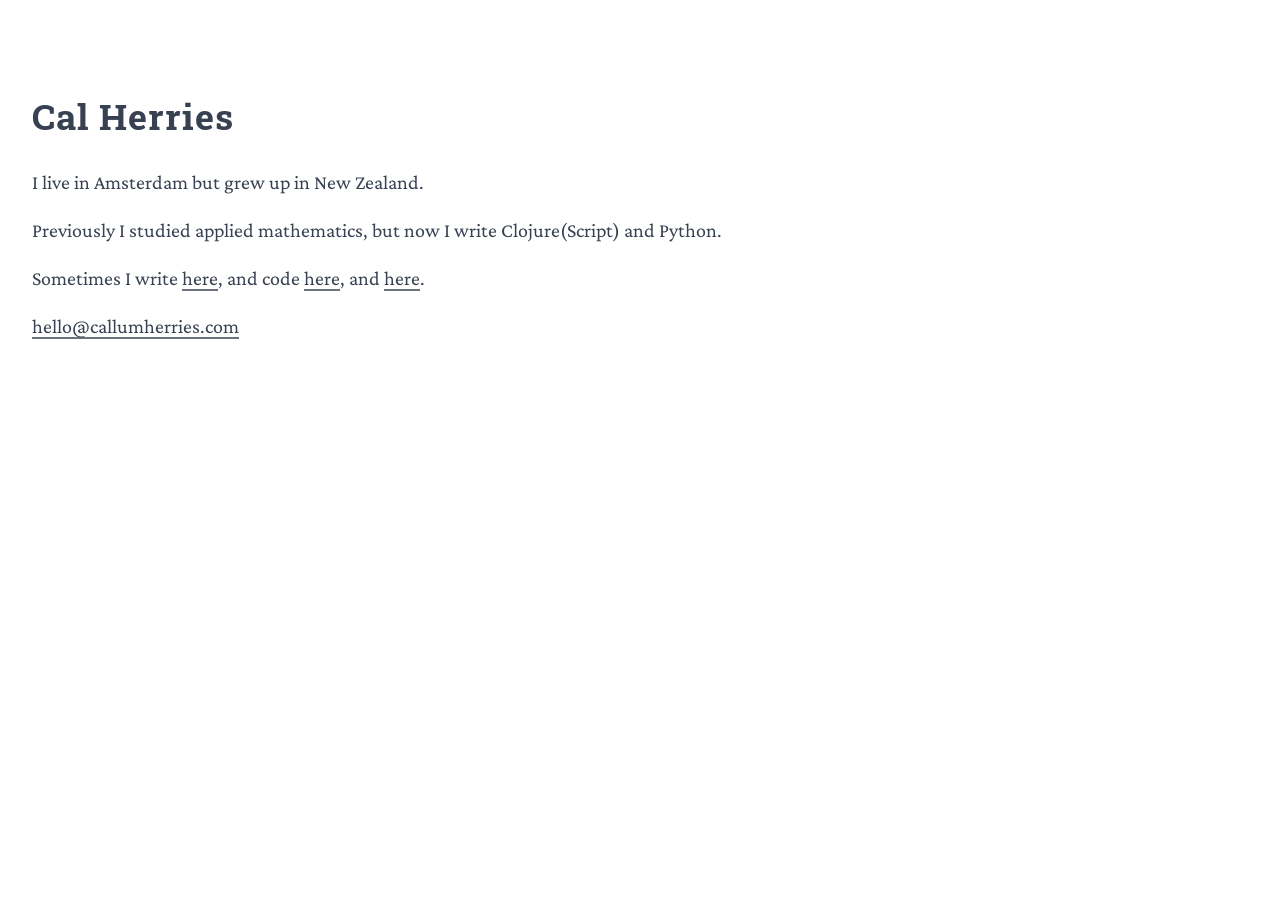
==== commit bf0918b4: "Built css FossilOrigin-Name: e0440d5ec4a7d863d129fc3bc734e1e88782bee9f3b26af973ead02498a6b1e4" ====
--- a/index.html
+++ b/index.html
@@ -1 +1 @@
-<html><head><meta charset="UTF-8"><title>Cal Herries</title><meta content="My personal site." name="description"><meta content="width=device-width, initial-scale=1" name="viewport"><link href="resources/public/css/app-components.css" rel="stylesheet"><link href="resources/public/css/app-utilities.css" rel="stylesheet"><link href="https://fonts.googleapis.com/css?family=Roboto+Slab:700" rel="stylesheet"><link href="https://fonts.googleapis.com/css?family=Crimson+Pro" rel="stylesheet"></head><body class="pt-24 p-8 leading-7 text-gray-700"><h1>Cal Herries</h1><pre><code></code></pre><div class="my-3"><p>I live in Amsterdam but grew up in New Zealand.</p><p>Previously I studied applied mathematics, and worked at Uber in pricing optimization.</p><p>Sometimes I write <a href="/posts.html">here</a>, and code <a href="https://github.com/callum-herries">here</a>.</p><p><a href="hihi@callumherries.com">hi@callumherries.com</a></p></div></body></html>+<html><head><meta charset="UTF-8"><title>Cal Herries</title><meta content="My personal site." name="description"><meta content="width=device-width, initial-scale=1" name="viewport"><link href="resources/public/css/app-components.css" rel="stylesheet"><link href="resources/public/css/app-utilities.css" rel="stylesheet"><link href="https://fonts.googleapis.com/css?family=Roboto+Slab:700" rel="stylesheet"><link href="https://fonts.googleapis.com/css?family=Crimson+Pro" rel="stylesheet"></head><body class="pt-24 p-8 leading-7 text-gray-700"><h1>Cal Herries</h1><pre><code></code></pre><div class="my-3"><p>I live in Amsterdam but grew up in New Zealand.</p><p>Previously I studied applied mathematics, but now I write Clojure(Script) and Python.</p><p>Sometimes I write <a href="/posts.html">here</a>, and code <a href="https://github.com/calherries">here</a>, and <a href="https://nextjournal.com/calherries">here</a>.</p><p><a href="mailto:hello@callumherries.com">hello@callumherries.com</a></p></div></body></html>
--- a/resources/public/css/app-components.css
+++ b/resources/public/css/app-components.css
@@ -1,820 +1,3 @@
-/*! tailwindcss v2.0.3 | MIT License | https://tailwindcss.com */
+/*! tailwindcss v2.0.3 | MIT License | https://tailwindcss.com*/
 
-/*! modern-normalize v1.0.0 | MIT License | https://github.com/sindresorhus/modern-normalize */
-
-/*
-Document
-========
-*/
-
-/**
-Use a better box model (opinionated).
-*/
-
-*,
-*::before,
-*::after {
-  box-sizing: border-box;
-}
-
-/**
-Use a more readable tab size (opinionated).
-*/
-
-:root {
-  -moz-tab-size: 4;
-  -o-tab-size: 4;
-     tab-size: 4;
-}
-
-/**
-1. Correct the line height in all browsers.
-2. Prevent adjustments of font size after orientation changes in iOS.
-*/
-
-html {
-  line-height: 1.15; /* 1 */
-  -webkit-text-size-adjust: 100%; /* 2 */
-}
-
-/*
-Sections
-========
-*/
-
-/**
-Remove the margin in all browsers.
-*/
-
-body {
-  margin: 0;
-}
-
-/**
-Improve consistency of default fonts in all browsers. (https://github.com/sindresorhus/modern-normalize/issues/3)
-*/
-
-body {
-  font-family:
-		system-ui, -apple-system, Segoe UI, Roboto, Ubuntu, Cantarell, Noto Sans, sans-serif, 
-		'Segoe UI',
-		Roboto,
-		Helvetica,
-		Arial,
-		sans-serif,
-		'Apple Color Emoji',
-		'Segoe UI Emoji';
-}
-
-/*
-Grouping content
-================
-*/
-
-/**
-1. Add the correct height in Firefox.
-2. Correct the inheritance of border color in Firefox. (https://bugzilla.mozilla.org/show_bug.cgi?id=190655)
-*/
-
-hr {
-  height: 0; /* 1 */
-  color: inherit; /* 2 */
-}
-
-/*
-Text-level semantics
-====================
-*/
-
-/**
-Add the correct text decoration in Chrome, Edge, and Safari.
-*/
-
-abbr[title] {
-  -webkit-text-decoration: underline dotted;
-          text-decoration: underline dotted;
-}
-
-/**
-Add the correct font weight in Edge and Safari.
-*/
-
-b,
-strong {
-  font-weight: bolder;
-}
-
-/**
-1. Improve consistency of default fonts in all browsers. (https://github.com/sindresorhus/modern-normalize/issues/3)
-2. Correct the odd 'em' font sizing in all browsers.
-*/
-
-code,
-kbd,
-samp,
-pre {
-  font-family:
-		ui-monospace,
-		SFMono-Regular,
-		Consolas,
-		'Liberation Mono',
-		Menlo,
-		monospace; /* 1 */
-  font-size: 1em; /* 2 */
-}
-
-/**
-Add the correct font size in all browsers.
-*/
-
-small {
-  font-size: 80%;
-}
-
-/**
-Prevent 'sub' and 'sup' elements from affecting the line height in all browsers.
-*/
-
-sub,
-sup {
-  font-size: 75%;
-  line-height: 0;
-  position: relative;
-  vertical-align: baseline;
-}
-
-sub {
-  bottom: -0.25em;
-}
-
-sup {
-  top: -0.5em;
-}
-
-/*
-Tabular data
-============
-*/
-
-/**
-1. Remove text indentation from table contents in Chrome and Safari. (https://bugs.chromium.org/p/chromium/issues/detail?id=999088, https://bugs.webkit.org/show_bug.cgi?id=201297)
-2. Correct table border color inheritance in all Chrome and Safari. (https://bugs.chromium.org/p/chromium/issues/detail?id=935729, https://bugs.webkit.org/show_bug.cgi?id=195016)
-*/
-
-table {
-  text-indent: 0; /* 1 */
-  border-color: inherit; /* 2 */
-}
-
-/*
-Forms
-=====
-*/
-
-/**
-1. Change the font styles in all browsers.
-2. Remove the margin in Firefox and Safari.
-*/
-
-button,
-input,
-optgroup,
-select,
-textarea {
-  font-family: inherit; /* 1 */
-  font-size: 100%; /* 1 */
-  line-height: 1.15; /* 1 */
-  margin: 0; /* 2 */
-}
-
-/**
-Remove the inheritance of text transform in Edge and Firefox.
-1. Remove the inheritance of text transform in Firefox.
-*/
-
-button,
-select { /* 1 */
-  text-transform: none;
-}
-
-/**
-Correct the inability to style clickable types in iOS and Safari.
-*/
-
-button,
-[type='button'],
-[type='reset'],
-[type='submit'] {
-  -webkit-appearance: button;
-}
-
-/**
-Remove the inner border and padding in Firefox.
-*/
-
-::-moz-focus-inner {
-  border-style: none;
-  padding: 0;
-}
-
-/**
-Restore the focus styles unset by the previous rule.
-*/
-
-:-moz-focusring {
-  outline: 1px dotted ButtonText;
-}
-
-/**
-Remove the additional ':invalid' styles in Firefox.
-See: https://github.com/mozilla/gecko-dev/blob/2f9eacd9d3d995c937b4251a5557d95d494c9be1/layout/style/res/forms.css#L728-L737
-*/
-
-:-moz-ui-invalid {
-  box-shadow: none;
-}
-
-/**
-Remove the padding so developers are not caught out when they zero out 'fieldset' elements in all browsers.
-*/
-
-legend {
-  padding: 0;
-}
-
-/**
-Add the correct vertical alignment in Chrome and Firefox.
-*/
-
-progress {
-  vertical-align: baseline;
-}
-
-/**
-Correct the cursor style of increment and decrement buttons in Safari.
-*/
-
-::-webkit-inner-spin-button,
-::-webkit-outer-spin-button {
-  height: auto;
-}
-
-/**
-1. Correct the odd appearance in Chrome and Safari.
-2. Correct the outline style in Safari.
-*/
-
-[type='search'] {
-  -webkit-appearance: textfield; /* 1 */
-  outline-offset: -2px; /* 2 */
-}
-
-/**
-Remove the inner padding in Chrome and Safari on macOS.
-*/
-
-::-webkit-search-decoration {
-  -webkit-appearance: none;
-}
-
-/**
-1. Correct the inability to style clickable types in iOS and Safari.
-2. Change font properties to 'inherit' in Safari.
-*/
-
-::-webkit-file-upload-button {
-  -webkit-appearance: button; /* 1 */
-  font: inherit; /* 2 */
-}
-
-/*
-Interactive
-===========
-*/
-
-/*
-Add the correct display in Chrome and Safari.
-*/
-
-summary {
-  display: list-item;
-}
-
-/**
- * Manually forked from SUIT CSS Base: https://github.com/suitcss/base
- * A thin layer on top of normalize.css that provides a starting point more
- * suitable for web applications.
- */
-
-/**
- * Removes the default spacing and border for appropriate elements.
- */
-
-blockquote,
-dl,
-dd,
-h1,
-h2,
-h3,
-h4,
-h5,
-h6,
-hr,
-figure,
-p,
-pre {
-  margin: 0;
-}
-
-button {
-  background-color: transparent;
-  background-image: none;
-}
-
-/**
- * Work around a Firefox/IE bug where the transparent `button` background
- * results in a loss of the default `button` focus styles.
- */
-
-button:focus {
-  outline: 1px dotted;
-  outline: 5px auto -webkit-focus-ring-color;
-}
-
-fieldset {
-  margin: 0;
-  padding: 0;
-}
-
-ol,
-ul {
-  list-style: none;
-  margin: 0;
-  padding: 0;
-}
-
-/**
- * Tailwind custom reset styles
- */
-
-/**
- * 1. Use the user's configured `sans` font-family (with Tailwind's default
- *    sans-serif font stack as a fallback) as a sane default.
- * 2. Use Tailwind's default "normal" line-height so the user isn't forced
- *    to override it to ensure consistency even when using the default theme.
- */
-
-html {
-  font-family: ui-sans-serif, system-ui, -apple-system, Segoe UI, Roboto, Ubuntu, Cantarell, Noto Sans, sans-serif, BlinkMacSystemFont, "Segoe UI", Roboto, "Helvetica Neue", Arial, "Noto Sans", sans-serif, "Apple Color Emoji", "Segoe UI Emoji", "Segoe UI Symbol", "Noto Color Emoji"; /* 1 */
-  line-height: 1.5; /* 2 */
-}
-
-/**
- * Inherit font-family and line-height from `html` so users can set them as
- * a class directly on the `html` element.
- */
-
-body {
-  font-family: inherit;
-  line-height: inherit;
-}
-
-/**
- * 1. Prevent padding and border from affecting element width.
- *
- *    We used to set this in the html element and inherit from
- *    the parent element for everything else. This caused issues
- *    in shadow-dom-enhanced elements like <details> where the content
- *    is wrapped by a div with box-sizing set to `content-box`.
- *
- *    https://github.com/mozdevs/cssremedy/issues/4
- *
- *
- * 2. Allow adding a border to an element by just adding a border-width.
- *
- *    By default, the way the browser specifies that an element should have no
- *    border is by setting it's border-style to `none` in the user-agent
- *    stylesheet.
- *
- *    In order to easily add borders to elements by just setting the `border-width`
- *    property, we change the default border-style for all elements to `solid`, and
- *    use border-width to hide them instead. This way our `border` utilities only
- *    need to set the `border-width` property instead of the entire `border`
- *    shorthand, making our border utilities much more straightforward to compose.
- *
- *    https://github.com/tailwindcss/tailwindcss/pull/116
- */
-
-*,
-::before,
-::after {
-  box-sizing: border-box; /* 1 */
-  border-width: 0; /* 2 */
-  border-style: solid; /* 2 */
-  border-color: #e5e7eb; /* 2 */
-}
-
-/*
- * Ensure horizontal rules are visible by default
- */
-
-hr {
-  border-top-width: 1px;
-}
-
-/**
- * Undo the `border-style: none` reset that Normalize applies to images so that
- * our `border-{width}` utilities have the expected effect.
- *
- * The Normalize reset is unnecessary for us since we default the border-width
- * to 0 on all elements.
- *
- * https://github.com/tailwindcss/tailwindcss/issues/362
- */
-
-img {
-  border-style: solid;
-}
-
-textarea {
-  resize: vertical;
-}
-
-input::-moz-placeholder, textarea::-moz-placeholder {
-  opacity: 1;
-  color: #9ca3af;
-}
-
-input:-ms-input-placeholder, textarea:-ms-input-placeholder {
-  opacity: 1;
-  color: #9ca3af;
-}
-
-input::placeholder,
-textarea::placeholder {
-  opacity: 1;
-  color: #9ca3af;
-}
-
-button,
-[role="button"] {
-  cursor: pointer;
-}
-
-table {
-  border-collapse: collapse;
-}
-
-h1,
-h2,
-h3,
-h4,
-h5,
-h6 {
-  font-size: inherit;
-  font-weight: inherit;
-}
-
-/**
- * Reset links to optimize for opt-in styling instead of
- * opt-out.
- */
-
-a {
-  color: inherit;
-  text-decoration: inherit;
-}
-
-/**
- * Reset form element properties that are easy to forget to
- * style explicitly so you don't inadvertently introduce
- * styles that deviate from your design system. These styles
- * supplement a partial reset that is already applied by
- * normalize.css.
- */
-
-button,
-input,
-optgroup,
-select,
-textarea {
-  padding: 0;
-  line-height: inherit;
-  color: inherit;
-}
-
-/**
- * Use the configured 'mono' font family for elements that
- * are expected to be rendered with a monospace font, falling
- * back to the system monospace stack if there is no configured
- * 'mono' font family.
- */
-
-pre,
-code,
-kbd,
-samp {
-  font-family: ui-monospace, SFMono-Regular, Menlo, Monaco, Consolas, "Liberation Mono", "Courier New", monospace;
-}
-
-/**
- * Make replaced elements `display: block` by default as that's
- * the behavior you want almost all of the time. Inspired by
- * CSS Remedy, with `svg` added as well.
- *
- * https://github.com/mozdevs/cssremedy/issues/14
- */
-
-img,
-svg,
-video,
-canvas,
-audio,
-iframe,
-embed,
-object {
-  display: block;
-  vertical-align: middle;
-}
-
-/**
- * Constrain images and videos to the parent width and preserve
- * their instrinsic aspect ratio.
- *
- * https://github.com/mozdevs/cssremedy/issues/14
- */
-
-img,
-video {
-  max-width: 100%;
-  height: auto;
-}
-
-html {
-  -webkit-tap-highlight-color: transparent;
-}
-
-body {
-  display: flex;
-  flex-direction: column;
-  font-family: 'Crimson Pro', serif;
-  font-size: 20px;
-  max-width: 768px;
-  --tw-text-opacity: 1;
-  color: rgba(31, 41, 55, var(--tw-text-opacity));
-}
-
-h1 {
-  font-family: 'Roboto Slab', serif;
-  letter-spacing: 1px;
-  font-weight: 700;
-  font-size: 2.25rem;
-  line-height: 2.5rem;
-}
-
-p {
-  margin-top: 1rem;
-  margin-bottom: 1rem;
-}
-
-ul {
-  list-style-type: disc;
-  padding-left: 2.5rem;
-}
-
-a {
-  border-bottom-width: 2px;
-  --tw-border-opacity: 1;
-  border-color: rgba(107, 114, 128, var(--tw-border-opacity));
-}
-
-code {
-  font-size: 0.875rem;
-  line-height: 1.25rem;
-}
-
-/**
- * This injects any component classes registered by plugins.
- *
- */
-
-.container {
-  width: 100%;
-}
-
-@media (min-width: 640px) {
-  .container {
-    max-width: 640px;
-  }
-}
-
-@media (min-width: 768px) {
-  .container {
-    max-width: 768px;
-  }
-}
-
-@media (min-width: 1024px) {
-  .container {
-    max-width: 1024px;
-  }
-}
-
-@media (min-width: 1280px) {
-  .container {
-    max-width: 1280px;
-  }
-}
-
-@media (min-width: 1536px) {
-  .container {
-    max-width: 1536px;
-  }
-}
-
-/**
- * Here we add custom component classes; stuff we want loaded
- * *before* the utilities so that the utilities can still
- * override them.
- *
- */
-
-@media (min-width: 640px) {
-  .sm\:container {
-    width: 100%;
-  }
-}
-
-@media (min-width: 640px) and (min-width: 640px) {
-    .sm\:container {
-      max-width: 640px;
-    }
-  }
-
-@media (min-width: 640px) and (min-width: 768px) {
-    .sm\:container {
-      max-width: 768px;
-    }
-  }
-
-@media (min-width: 640px) and (min-width: 1024px) {
-    .sm\:container {
-      max-width: 1024px;
-    }
-  }
-
-@media (min-width: 640px) and (min-width: 1280px) {
-    .sm\:container {
-      max-width: 1280px;
-    }
-  }
-
-@media (min-width: 640px) and (min-width: 1536px) {
-    .sm\:container {
-      max-width: 1536px;
-    }
-  }
-
-@media (min-width: 768px) {
-  .md\:container {
-    width: 100%;
-  }
-}
-
-@media (min-width: 768px) and (min-width: 640px) {
-    .md\:container {
-      max-width: 640px;
-    }
-  }
-
-@media (min-width: 768px) and (min-width: 768px) {
-    .md\:container {
-      max-width: 768px;
-    }
-  }
-
-@media (min-width: 768px) and (min-width: 1024px) {
-    .md\:container {
-      max-width: 1024px;
-    }
-  }
-
-@media (min-width: 768px) and (min-width: 1280px) {
-    .md\:container {
-      max-width: 1280px;
-    }
-  }
-
-@media (min-width: 768px) and (min-width: 1536px) {
-    .md\:container {
-      max-width: 1536px;
-    }
-  }
-
-@media (min-width: 1024px) {
-  .lg\:container {
-    width: 100%;
-  }
-}
-
-@media (min-width: 1024px) and (min-width: 640px) {
-    .lg\:container {
-      max-width: 640px;
-    }
-  }
-
-@media (min-width: 1024px) and (min-width: 768px) {
-    .lg\:container {
-      max-width: 768px;
-    }
-  }
-
-@media (min-width: 1024px) and (min-width: 1024px) {
-    .lg\:container {
-      max-width: 1024px;
-    }
-  }
-
-@media (min-width: 1024px) and (min-width: 1280px) {
-    .lg\:container {
-      max-width: 1280px;
-    }
-  }
-
-@media (min-width: 1024px) and (min-width: 1536px) {
-    .lg\:container {
-      max-width: 1536px;
-    }
-  }
-
-@media (min-width: 1280px) {
-  .xl\:container {
-    width: 100%;
-  }
-}
-
-@media (min-width: 1280px) and (min-width: 640px) {
-    .xl\:container {
-      max-width: 640px;
-    }
-  }
-
-@media (min-width: 1280px) and (min-width: 768px) {
-    .xl\:container {
-      max-width: 768px;
-    }
-  }
-
-@media (min-width: 1280px) and (min-width: 1024px) {
-    .xl\:container {
-      max-width: 1024px;
-    }
-  }
-
-@media (min-width: 1280px) and (min-width: 1280px) {
-    .xl\:container {
-      max-width: 1280px;
-    }
-  }
-
-@media (min-width: 1280px) and (min-width: 1536px) {
-    .xl\:container {
-      max-width: 1536px;
-    }
-  }
-
-@media (min-width: 1536px) {
-  .\32xl\:container {
-    width: 100%;
-  }
-}
-
-@media (min-width: 1536px) and (min-width: 640px) {
-    .\32xl\:container {
-      max-width: 640px;
-    }
-  }
-
-@media (min-width: 1536px) and (min-width: 768px) {
-    .\32xl\:container {
-      max-width: 768px;
-    }
-  }
-
-@media (min-width: 1536px) and (min-width: 1024px) {
-    .\32xl\:container {
-      max-width: 1024px;
-    }
-  }
-
-@media (min-width: 1536px) and (min-width: 1280px) {
-    .\32xl\:container {
-      max-width: 1280px;
-    }
-  }
-
-@media (min-width: 1536px) and (min-width: 1536px) {
-    .\32xl\:container {
-      max-width: 1536px;
-    }
-  }
+/*! modern-normalize v1.0.0 | MIT License | https://github.com/sindresorhus/modern-normalize */:root{-moz-tab-size:4;-o-tab-size:4;tab-size:4}html{line-height:1.15;-webkit-text-size-adjust:100%}body{margin:0;font-family:system-ui,-apple-system,Segoe UI,Roboto,Ubuntu,Cantarell,Noto Sans,sans-serif,Helvetica,Arial,Apple Color Emoji,Segoe UI Emoji}b{font-weight:bolder}code,pre{font-family:ui-monospace,SFMono-Regular,Consolas,Liberation Mono,Menlo,monospace;font-size:1em}h1,pre{margin:0}ul{margin:0;padding:0}ul{list-style:none}html{font-family:ui-sans-serif,system-ui,-apple-system,Segoe UI,Roboto,Ubuntu,Cantarell,Noto Sans,sans-serif,BlinkMacSystemFont,Helvetica Neue,Arial,Apple Color Emoji,Segoe UI Emoji,Segoe UI Symbol,Noto Color Emoji;line-height:1.5}body{font-family:inherit;line-height:inherit}*{box-sizing:border-box;border:0 solid #e5e7eb}h1{font-size:inherit;font-weight:inherit}a{color:inherit;text-decoration:inherit}code,pre{font-family:ui-monospace,SFMono-Regular,Menlo,Monaco,Consolas,Liberation Mono,Courier New,monospace}html{-webkit-tap-highlight-color:transparent}body{display:flex;flex-direction:column;font-family:Crimson Pro,serif;font-size:20px;max-width:768px;--tw-text-opacity:1;color:rgba(31,41,55,var(--tw-text-opacity))}h1{font-family:Roboto Slab,serif;letter-spacing:1px;font-weight:700;font-size:2.25rem;line-height:2.5rem}ul{list-style-type:disc;padding-left:2.5rem}a{border-bottom-width:2px;--tw-border-opacity:1;border-color:rgba(107,114,128,var(--tw-border-opacity))}code{font-size:.875rem;line-height:1.25rem}
--- a/resources/public/css/app-utilities.css
+++ b/resources/public/css/app-utilities.css
@@ -1,184359 +1 @@
-/**
- * This injects all of Tailwind's utility classes, generated based on your
- * config file.
- */
-
-.space-y-0 > :not([hidden]) ~ :not([hidden]) {
-  --tw-space-y-reverse: 0;
-  margin-top: calc(0px * calc(1 - var(--tw-space-y-reverse)));
-  margin-bottom: calc(0px * var(--tw-space-y-reverse))
-}
-
-.space-x-0 > :not([hidden]) ~ :not([hidden]) {
-  --tw-space-x-reverse: 0;
-  margin-right: calc(0px * var(--tw-space-x-reverse));
-  margin-left: calc(0px * calc(1 - var(--tw-space-x-reverse)))
-}
-
-.space-y-1 > :not([hidden]) ~ :not([hidden]) {
-  --tw-space-y-reverse: 0;
-  margin-top: calc(0.25rem * calc(1 - var(--tw-space-y-reverse)));
-  margin-bottom: calc(0.25rem * var(--tw-space-y-reverse))
-}
-
-.space-x-1 > :not([hidden]) ~ :not([hidden]) {
-  --tw-space-x-reverse: 0;
-  margin-right: calc(0.25rem * var(--tw-space-x-reverse));
-  margin-left: calc(0.25rem * calc(1 - var(--tw-space-x-reverse)))
-}
-
-.space-y-2 > :not([hidden]) ~ :not([hidden]) {
-  --tw-space-y-reverse: 0;
-  margin-top: calc(0.5rem * calc(1 - var(--tw-space-y-reverse)));
-  margin-bottom: calc(0.5rem * var(--tw-space-y-reverse))
-}
-
-.space-x-2 > :not([hidden]) ~ :not([hidden]) {
-  --tw-space-x-reverse: 0;
-  margin-right: calc(0.5rem * var(--tw-space-x-reverse));
-  margin-left: calc(0.5rem * calc(1 - var(--tw-space-x-reverse)))
-}
-
-.space-y-3 > :not([hidden]) ~ :not([hidden]) {
-  --tw-space-y-reverse: 0;
-  margin-top: calc(0.75rem * calc(1 - var(--tw-space-y-reverse)));
-  margin-bottom: calc(0.75rem * var(--tw-space-y-reverse))
-}
-
-.space-x-3 > :not([hidden]) ~ :not([hidden]) {
-  --tw-space-x-reverse: 0;
-  margin-right: calc(0.75rem * var(--tw-space-x-reverse));
-  margin-left: calc(0.75rem * calc(1 - var(--tw-space-x-reverse)))
-}
-
-.space-y-4 > :not([hidden]) ~ :not([hidden]) {
-  --tw-space-y-reverse: 0;
-  margin-top: calc(1rem * calc(1 - var(--tw-space-y-reverse)));
-  margin-bottom: calc(1rem * var(--tw-space-y-reverse))
-}
-
-.space-x-4 > :not([hidden]) ~ :not([hidden]) {
-  --tw-space-x-reverse: 0;
-  margin-right: calc(1rem * var(--tw-space-x-reverse));
-  margin-left: calc(1rem * calc(1 - var(--tw-space-x-reverse)))
-}
-
-.space-y-5 > :not([hidden]) ~ :not([hidden]) {
-  --tw-space-y-reverse: 0;
-  margin-top: calc(1.25rem * calc(1 - var(--tw-space-y-reverse)));
-  margin-bottom: calc(1.25rem * var(--tw-space-y-reverse))
-}
-
-.space-x-5 > :not([hidden]) ~ :not([hidden]) {
-  --tw-space-x-reverse: 0;
-  margin-right: calc(1.25rem * var(--tw-space-x-reverse));
-  margin-left: calc(1.25rem * calc(1 - var(--tw-space-x-reverse)))
-}
-
-.space-y-6 > :not([hidden]) ~ :not([hidden]) {
-  --tw-space-y-reverse: 0;
-  margin-top: calc(1.5rem * calc(1 - var(--tw-space-y-reverse)));
-  margin-bottom: calc(1.5rem * var(--tw-space-y-reverse))
-}
-
-.space-x-6 > :not([hidden]) ~ :not([hidden]) {
-  --tw-space-x-reverse: 0;
-  margin-right: calc(1.5rem * var(--tw-space-x-reverse));
-  margin-left: calc(1.5rem * calc(1 - var(--tw-space-x-reverse)))
-}
-
-.space-y-7 > :not([hidden]) ~ :not([hidden]) {
-  --tw-space-y-reverse: 0;
-  margin-top: calc(1.75rem * calc(1 - var(--tw-space-y-reverse)));
-  margin-bottom: calc(1.75rem * var(--tw-space-y-reverse))
-}
-
-.space-x-7 > :not([hidden]) ~ :not([hidden]) {
-  --tw-space-x-reverse: 0;
-  margin-right: calc(1.75rem * var(--tw-space-x-reverse));
-  margin-left: calc(1.75rem * calc(1 - var(--tw-space-x-reverse)))
-}
-
-.space-y-8 > :not([hidden]) ~ :not([hidden]) {
-  --tw-space-y-reverse: 0;
-  margin-top: calc(2rem * calc(1 - var(--tw-space-y-reverse)));
-  margin-bottom: calc(2rem * var(--tw-space-y-reverse))
-}
-
-.space-x-8 > :not([hidden]) ~ :not([hidden]) {
-  --tw-space-x-reverse: 0;
-  margin-right: calc(2rem * var(--tw-space-x-reverse));
-  margin-left: calc(2rem * calc(1 - var(--tw-space-x-reverse)))
-}
-
-.space-y-9 > :not([hidden]) ~ :not([hidden]) {
-  --tw-space-y-reverse: 0;
-  margin-top: calc(2.25rem * calc(1 - var(--tw-space-y-reverse)));
-  margin-bottom: calc(2.25rem * var(--tw-space-y-reverse))
-}
-
-.space-x-9 > :not([hidden]) ~ :not([hidden]) {
-  --tw-space-x-reverse: 0;
-  margin-right: calc(2.25rem * var(--tw-space-x-reverse));
-  margin-left: calc(2.25rem * calc(1 - var(--tw-space-x-reverse)))
-}
-
-.space-y-10 > :not([hidden]) ~ :not([hidden]) {
-  --tw-space-y-reverse: 0;
-  margin-top: calc(2.5rem * calc(1 - var(--tw-space-y-reverse)));
-  margin-bottom: calc(2.5rem * var(--tw-space-y-reverse))
-}
-
-.space-x-10 > :not([hidden]) ~ :not([hidden]) {
-  --tw-space-x-reverse: 0;
-  margin-right: calc(2.5rem * var(--tw-space-x-reverse));
-  margin-left: calc(2.5rem * calc(1 - var(--tw-space-x-reverse)))
-}
-
-.space-y-11 > :not([hidden]) ~ :not([hidden]) {
-  --tw-space-y-reverse: 0;
-  margin-top: calc(2.75rem * calc(1 - var(--tw-space-y-reverse)));
-  margin-bottom: calc(2.75rem * var(--tw-space-y-reverse))
-}
-
-.space-x-11 > :not([hidden]) ~ :not([hidden]) {
-  --tw-space-x-reverse: 0;
-  margin-right: calc(2.75rem * var(--tw-space-x-reverse));
-  margin-left: calc(2.75rem * calc(1 - var(--tw-space-x-reverse)))
-}
-
-.space-y-12 > :not([hidden]) ~ :not([hidden]) {
-  --tw-space-y-reverse: 0;
-  margin-top: calc(3rem * calc(1 - var(--tw-space-y-reverse)));
-  margin-bottom: calc(3rem * var(--tw-space-y-reverse))
-}
-
-.space-x-12 > :not([hidden]) ~ :not([hidden]) {
-  --tw-space-x-reverse: 0;
-  margin-right: calc(3rem * var(--tw-space-x-reverse));
-  margin-left: calc(3rem * calc(1 - var(--tw-space-x-reverse)))
-}
-
-.space-y-14 > :not([hidden]) ~ :not([hidden]) {
-  --tw-space-y-reverse: 0;
-  margin-top: calc(3.5rem * calc(1 - var(--tw-space-y-reverse)));
-  margin-bottom: calc(3.5rem * var(--tw-space-y-reverse))
-}
-
-.space-x-14 > :not([hidden]) ~ :not([hidden]) {
-  --tw-space-x-reverse: 0;
-  margin-right: calc(3.5rem * var(--tw-space-x-reverse));
-  margin-left: calc(3.5rem * calc(1 - var(--tw-space-x-reverse)))
-}
-
-.space-y-16 > :not([hidden]) ~ :not([hidden]) {
-  --tw-space-y-reverse: 0;
-  margin-top: calc(4rem * calc(1 - var(--tw-space-y-reverse)));
-  margin-bottom: calc(4rem * var(--tw-space-y-reverse))
-}
-
-.space-x-16 > :not([hidden]) ~ :not([hidden]) {
-  --tw-space-x-reverse: 0;
-  margin-right: calc(4rem * var(--tw-space-x-reverse));
-  margin-left: calc(4rem * calc(1 - var(--tw-space-x-reverse)))
-}
-
-.space-y-20 > :not([hidden]) ~ :not([hidden]) {
-  --tw-space-y-reverse: 0;
-  margin-top: calc(5rem * calc(1 - var(--tw-space-y-reverse)));
-  margin-bottom: calc(5rem * var(--tw-space-y-reverse))
-}
-
-.space-x-20 > :not([hidden]) ~ :not([hidden]) {
-  --tw-space-x-reverse: 0;
-  margin-right: calc(5rem * var(--tw-space-x-reverse));
-  margin-left: calc(5rem * calc(1 - var(--tw-space-x-reverse)))
-}
-
-.space-y-24 > :not([hidden]) ~ :not([hidden]) {
-  --tw-space-y-reverse: 0;
-  margin-top: calc(6rem * calc(1 - var(--tw-space-y-reverse)));
-  margin-bottom: calc(6rem * var(--tw-space-y-reverse))
-}
-
-.space-x-24 > :not([hidden]) ~ :not([hidden]) {
-  --tw-space-x-reverse: 0;
-  margin-right: calc(6rem * var(--tw-space-x-reverse));
-  margin-left: calc(6rem * calc(1 - var(--tw-space-x-reverse)))
-}
-
-.space-y-28 > :not([hidden]) ~ :not([hidden]) {
-  --tw-space-y-reverse: 0;
-  margin-top: calc(7rem * calc(1 - var(--tw-space-y-reverse)));
-  margin-bottom: calc(7rem * var(--tw-space-y-reverse))
-}
-
-.space-x-28 > :not([hidden]) ~ :not([hidden]) {
-  --tw-space-x-reverse: 0;
-  margin-right: calc(7rem * var(--tw-space-x-reverse));
-  margin-left: calc(7rem * calc(1 - var(--tw-space-x-reverse)))
-}
-
-.space-y-32 > :not([hidden]) ~ :not([hidden]) {
-  --tw-space-y-reverse: 0;
-  margin-top: calc(8rem * calc(1 - var(--tw-space-y-reverse)));
-  margin-bottom: calc(8rem * var(--tw-space-y-reverse))
-}
-
-.space-x-32 > :not([hidden]) ~ :not([hidden]) {
-  --tw-space-x-reverse: 0;
-  margin-right: calc(8rem * var(--tw-space-x-reverse));
-  margin-left: calc(8rem * calc(1 - var(--tw-space-x-reverse)))
-}
-
-.space-y-36 > :not([hidden]) ~ :not([hidden]) {
-  --tw-space-y-reverse: 0;
-  margin-top: calc(9rem * calc(1 - var(--tw-space-y-reverse)));
-  margin-bottom: calc(9rem * var(--tw-space-y-reverse))
-}
-
-.space-x-36 > :not([hidden]) ~ :not([hidden]) {
-  --tw-space-x-reverse: 0;
-  margin-right: calc(9rem * var(--tw-space-x-reverse));
-  margin-left: calc(9rem * calc(1 - var(--tw-space-x-reverse)))
-}
-
-.space-y-40 > :not([hidden]) ~ :not([hidden]) {
-  --tw-space-y-reverse: 0;
-  margin-top: calc(10rem * calc(1 - var(--tw-space-y-reverse)));
-  margin-bottom: calc(10rem * var(--tw-space-y-reverse))
-}
-
-.space-x-40 > :not([hidden]) ~ :not([hidden]) {
-  --tw-space-x-reverse: 0;
-  margin-right: calc(10rem * var(--tw-space-x-reverse));
-  margin-left: calc(10rem * calc(1 - var(--tw-space-x-reverse)))
-}
-
-.space-y-44 > :not([hidden]) ~ :not([hidden]) {
-  --tw-space-y-reverse: 0;
-  margin-top: calc(11rem * calc(1 - var(--tw-space-y-reverse)));
-  margin-bottom: calc(11rem * var(--tw-space-y-reverse))
-}
-
-.space-x-44 > :not([hidden]) ~ :not([hidden]) {
-  --tw-space-x-reverse: 0;
-  margin-right: calc(11rem * var(--tw-space-x-reverse));
-  margin-left: calc(11rem * calc(1 - var(--tw-space-x-reverse)))
-}
-
-.space-y-48 > :not([hidden]) ~ :not([hidden]) {
-  --tw-space-y-reverse: 0;
-  margin-top: calc(12rem * calc(1 - var(--tw-space-y-reverse)));
-  margin-bottom: calc(12rem * var(--tw-space-y-reverse))
-}
-
-.space-x-48 > :not([hidden]) ~ :not([hidden]) {
-  --tw-space-x-reverse: 0;
-  margin-right: calc(12rem * var(--tw-space-x-reverse));
-  margin-left: calc(12rem * calc(1 - var(--tw-space-x-reverse)))
-}
-
-.space-y-52 > :not([hidden]) ~ :not([hidden]) {
-  --tw-space-y-reverse: 0;
-  margin-top: calc(13rem * calc(1 - var(--tw-space-y-reverse)));
-  margin-bottom: calc(13rem * var(--tw-space-y-reverse))
-}
-
-.space-x-52 > :not([hidden]) ~ :not([hidden]) {
-  --tw-space-x-reverse: 0;
-  margin-right: calc(13rem * var(--tw-space-x-reverse));
-  margin-left: calc(13rem * calc(1 - var(--tw-space-x-reverse)))
-}
-
-.space-y-56 > :not([hidden]) ~ :not([hidden]) {
-  --tw-space-y-reverse: 0;
-  margin-top: calc(14rem * calc(1 - var(--tw-space-y-reverse)));
-  margin-bottom: calc(14rem * var(--tw-space-y-reverse))
-}
-
-.space-x-56 > :not([hidden]) ~ :not([hidden]) {
-  --tw-space-x-reverse: 0;
-  margin-right: calc(14rem * var(--tw-space-x-reverse));
-  margin-left: calc(14rem * calc(1 - var(--tw-space-x-reverse)))
-}
-
-.space-y-60 > :not([hidden]) ~ :not([hidden]) {
-  --tw-space-y-reverse: 0;
-  margin-top: calc(15rem * calc(1 - var(--tw-space-y-reverse)));
-  margin-bottom: calc(15rem * var(--tw-space-y-reverse))
-}
-
-.space-x-60 > :not([hidden]) ~ :not([hidden]) {
-  --tw-space-x-reverse: 0;
-  margin-right: calc(15rem * var(--tw-space-x-reverse));
-  margin-left: calc(15rem * calc(1 - var(--tw-space-x-reverse)))
-}
-
-.space-y-64 > :not([hidden]) ~ :not([hidden]) {
-  --tw-space-y-reverse: 0;
-  margin-top: calc(16rem * calc(1 - var(--tw-space-y-reverse)));
-  margin-bottom: calc(16rem * var(--tw-space-y-reverse))
-}
-
-.space-x-64 > :not([hidden]) ~ :not([hidden]) {
-  --tw-space-x-reverse: 0;
-  margin-right: calc(16rem * var(--tw-space-x-reverse));
-  margin-left: calc(16rem * calc(1 - var(--tw-space-x-reverse)))
-}
-
-.space-y-72 > :not([hidden]) ~ :not([hidden]) {
-  --tw-space-y-reverse: 0;
-  margin-top: calc(18rem * calc(1 - var(--tw-space-y-reverse)));
-  margin-bottom: calc(18rem * var(--tw-space-y-reverse))
-}
-
-.space-x-72 > :not([hidden]) ~ :not([hidden]) {
-  --tw-space-x-reverse: 0;
-  margin-right: calc(18rem * var(--tw-space-x-reverse));
-  margin-left: calc(18rem * calc(1 - var(--tw-space-x-reverse)))
-}
-
-.space-y-80 > :not([hidden]) ~ :not([hidden]) {
-  --tw-space-y-reverse: 0;
-  margin-top: calc(20rem * calc(1 - var(--tw-space-y-reverse)));
-  margin-bottom: calc(20rem * var(--tw-space-y-reverse))
-}
-
-.space-x-80 > :not([hidden]) ~ :not([hidden]) {
-  --tw-space-x-reverse: 0;
-  margin-right: calc(20rem * var(--tw-space-x-reverse));
-  margin-left: calc(20rem * calc(1 - var(--tw-space-x-reverse)))
-}
-
-.space-y-96 > :not([hidden]) ~ :not([hidden]) {
-  --tw-space-y-reverse: 0;
-  margin-top: calc(24rem * calc(1 - var(--tw-space-y-reverse)));
-  margin-bottom: calc(24rem * var(--tw-space-y-reverse))
-}
-
-.space-x-96 > :not([hidden]) ~ :not([hidden]) {
-  --tw-space-x-reverse: 0;
-  margin-right: calc(24rem * var(--tw-space-x-reverse));
-  margin-left: calc(24rem * calc(1 - var(--tw-space-x-reverse)))
-}
-
-.space-y-px > :not([hidden]) ~ :not([hidden]) {
-  --tw-space-y-reverse: 0;
-  margin-top: calc(1px * calc(1 - var(--tw-space-y-reverse)));
-  margin-bottom: calc(1px * var(--tw-space-y-reverse))
-}
-
-.space-x-px > :not([hidden]) ~ :not([hidden]) {
-  --tw-space-x-reverse: 0;
-  margin-right: calc(1px * var(--tw-space-x-reverse));
-  margin-left: calc(1px * calc(1 - var(--tw-space-x-reverse)))
-}
-
-.space-y-0\.5 > :not([hidden]) ~ :not([hidden]) {
-  --tw-space-y-reverse: 0;
-  margin-top: calc(0.125rem * calc(1 - var(--tw-space-y-reverse)));
-  margin-bottom: calc(0.125rem * var(--tw-space-y-reverse))
-}
-
-.space-x-0\.5 > :not([hidden]) ~ :not([hidden]) {
-  --tw-space-x-reverse: 0;
-  margin-right: calc(0.125rem * var(--tw-space-x-reverse));
-  margin-left: calc(0.125rem * calc(1 - var(--tw-space-x-reverse)))
-}
-
-.space-y-1\.5 > :not([hidden]) ~ :not([hidden]) {
-  --tw-space-y-reverse: 0;
-  margin-top: calc(0.375rem * calc(1 - var(--tw-space-y-reverse)));
-  margin-bottom: calc(0.375rem * var(--tw-space-y-reverse))
-}
-
-.space-x-1\.5 > :not([hidden]) ~ :not([hidden]) {
-  --tw-space-x-reverse: 0;
-  margin-right: calc(0.375rem * var(--tw-space-x-reverse));
-  margin-left: calc(0.375rem * calc(1 - var(--tw-space-x-reverse)))
-}
-
-.space-y-2\.5 > :not([hidden]) ~ :not([hidden]) {
-  --tw-space-y-reverse: 0;
-  margin-top: calc(0.625rem * calc(1 - var(--tw-space-y-reverse)));
-  margin-bottom: calc(0.625rem * var(--tw-space-y-reverse))
-}
-
-.space-x-2\.5 > :not([hidden]) ~ :not([hidden]) {
-  --tw-space-x-reverse: 0;
-  margin-right: calc(0.625rem * var(--tw-space-x-reverse));
-  margin-left: calc(0.625rem * calc(1 - var(--tw-space-x-reverse)))
-}
-
-.space-y-3\.5 > :not([hidden]) ~ :not([hidden]) {
-  --tw-space-y-reverse: 0;
-  margin-top: calc(0.875rem * calc(1 - var(--tw-space-y-reverse)));
-  margin-bottom: calc(0.875rem * var(--tw-space-y-reverse))
-}
-
-.space-x-3\.5 > :not([hidden]) ~ :not([hidden]) {
-  --tw-space-x-reverse: 0;
-  margin-right: calc(0.875rem * var(--tw-space-x-reverse));
-  margin-left: calc(0.875rem * calc(1 - var(--tw-space-x-reverse)))
-}
-
-.-space-y-0 > :not([hidden]) ~ :not([hidden]) {
-  --tw-space-y-reverse: 0;
-  margin-top: calc(0px * calc(1 - var(--tw-space-y-reverse)));
-  margin-bottom: calc(0px * var(--tw-space-y-reverse))
-}
-
-.-space-x-0 > :not([hidden]) ~ :not([hidden]) {
-  --tw-space-x-reverse: 0;
-  margin-right: calc(0px * var(--tw-space-x-reverse));
-  margin-left: calc(0px * calc(1 - var(--tw-space-x-reverse)))
-}
-
-.-space-y-1 > :not([hidden]) ~ :not([hidden]) {
-  --tw-space-y-reverse: 0;
-  margin-top: calc(-0.25rem * calc(1 - var(--tw-space-y-reverse)));
-  margin-bottom: calc(-0.25rem * var(--tw-space-y-reverse))
-}
-
-.-space-x-1 > :not([hidden]) ~ :not([hidden]) {
-  --tw-space-x-reverse: 0;
-  margin-right: calc(-0.25rem * var(--tw-space-x-reverse));
-  margin-left: calc(-0.25rem * calc(1 - var(--tw-space-x-reverse)))
-}
-
-.-space-y-2 > :not([hidden]) ~ :not([hidden]) {
-  --tw-space-y-reverse: 0;
-  margin-top: calc(-0.5rem * calc(1 - var(--tw-space-y-reverse)));
-  margin-bottom: calc(-0.5rem * var(--tw-space-y-reverse))
-}
-
-.-space-x-2 > :not([hidden]) ~ :not([hidden]) {
-  --tw-space-x-reverse: 0;
-  margin-right: calc(-0.5rem * var(--tw-space-x-reverse));
-  margin-left: calc(-0.5rem * calc(1 - var(--tw-space-x-reverse)))
-}
-
-.-space-y-3 > :not([hidden]) ~ :not([hidden]) {
-  --tw-space-y-reverse: 0;
-  margin-top: calc(-0.75rem * calc(1 - var(--tw-space-y-reverse)));
-  margin-bottom: calc(-0.75rem * var(--tw-space-y-reverse))
-}
-
-.-space-x-3 > :not([hidden]) ~ :not([hidden]) {
-  --tw-space-x-reverse: 0;
-  margin-right: calc(-0.75rem * var(--tw-space-x-reverse));
-  margin-left: calc(-0.75rem * calc(1 - var(--tw-space-x-reverse)))
-}
-
-.-space-y-4 > :not([hidden]) ~ :not([hidden]) {
-  --tw-space-y-reverse: 0;
-  margin-top: calc(-1rem * calc(1 - var(--tw-space-y-reverse)));
-  margin-bottom: calc(-1rem * var(--tw-space-y-reverse))
-}
-
-.-space-x-4 > :not([hidden]) ~ :not([hidden]) {
-  --tw-space-x-reverse: 0;
-  margin-right: calc(-1rem * var(--tw-space-x-reverse));
-  margin-left: calc(-1rem * calc(1 - var(--tw-space-x-reverse)))
-}
-
-.-space-y-5 > :not([hidden]) ~ :not([hidden]) {
-  --tw-space-y-reverse: 0;
-  margin-top: calc(-1.25rem * calc(1 - var(--tw-space-y-reverse)));
-  margin-bottom: calc(-1.25rem * var(--tw-space-y-reverse))
-}
-
-.-space-x-5 > :not([hidden]) ~ :not([hidden]) {
-  --tw-space-x-reverse: 0;
-  margin-right: calc(-1.25rem * var(--tw-space-x-reverse));
-  margin-left: calc(-1.25rem * calc(1 - var(--tw-space-x-reverse)))
-}
-
-.-space-y-6 > :not([hidden]) ~ :not([hidden]) {
-  --tw-space-y-reverse: 0;
-  margin-top: calc(-1.5rem * calc(1 - var(--tw-space-y-reverse)));
-  margin-bottom: calc(-1.5rem * var(--tw-space-y-reverse))
-}
-
-.-space-x-6 > :not([hidden]) ~ :not([hidden]) {
-  --tw-space-x-reverse: 0;
-  margin-right: calc(-1.5rem * var(--tw-space-x-reverse));
-  margin-left: calc(-1.5rem * calc(1 - var(--tw-space-x-reverse)))
-}
-
-.-space-y-7 > :not([hidden]) ~ :not([hidden]) {
-  --tw-space-y-reverse: 0;
-  margin-top: calc(-1.75rem * calc(1 - var(--tw-space-y-reverse)));
-  margin-bottom: calc(-1.75rem * var(--tw-space-y-reverse))
-}
-
-.-space-x-7 > :not([hidden]) ~ :not([hidden]) {
-  --tw-space-x-reverse: 0;
-  margin-right: calc(-1.75rem * var(--tw-space-x-reverse));
-  margin-left: calc(-1.75rem * calc(1 - var(--tw-space-x-reverse)))
-}
-
-.-space-y-8 > :not([hidden]) ~ :not([hidden]) {
-  --tw-space-y-reverse: 0;
-  margin-top: calc(-2rem * calc(1 - var(--tw-space-y-reverse)));
-  margin-bottom: calc(-2rem * var(--tw-space-y-reverse))
-}
-
-.-space-x-8 > :not([hidden]) ~ :not([hidden]) {
-  --tw-space-x-reverse: 0;
-  margin-right: calc(-2rem * var(--tw-space-x-reverse));
-  margin-left: calc(-2rem * calc(1 - var(--tw-space-x-reverse)))
-}
-
-.-space-y-9 > :not([hidden]) ~ :not([hidden]) {
-  --tw-space-y-reverse: 0;
-  margin-top: calc(-2.25rem * calc(1 - var(--tw-space-y-reverse)));
-  margin-bottom: calc(-2.25rem * var(--tw-space-y-reverse))
-}
-
-.-space-x-9 > :not([hidden]) ~ :not([hidden]) {
-  --tw-space-x-reverse: 0;
-  margin-right: calc(-2.25rem * var(--tw-space-x-reverse));
-  margin-left: calc(-2.25rem * calc(1 - var(--tw-space-x-reverse)))
-}
-
-.-space-y-10 > :not([hidden]) ~ :not([hidden]) {
-  --tw-space-y-reverse: 0;
-  margin-top: calc(-2.5rem * calc(1 - var(--tw-space-y-reverse)));
-  margin-bottom: calc(-2.5rem * var(--tw-space-y-reverse))
-}
-
-.-space-x-10 > :not([hidden]) ~ :not([hidden]) {
-  --tw-space-x-reverse: 0;
-  margin-right: calc(-2.5rem * var(--tw-space-x-reverse));
-  margin-left: calc(-2.5rem * calc(1 - var(--tw-space-x-reverse)))
-}
-
-.-space-y-11 > :not([hidden]) ~ :not([hidden]) {
-  --tw-space-y-reverse: 0;
-  margin-top: calc(-2.75rem * calc(1 - var(--tw-space-y-reverse)));
-  margin-bottom: calc(-2.75rem * var(--tw-space-y-reverse))
-}
-
-.-space-x-11 > :not([hidden]) ~ :not([hidden]) {
-  --tw-space-x-reverse: 0;
-  margin-right: calc(-2.75rem * var(--tw-space-x-reverse));
-  margin-left: calc(-2.75rem * calc(1 - var(--tw-space-x-reverse)))
-}
-
-.-space-y-12 > :not([hidden]) ~ :not([hidden]) {
-  --tw-space-y-reverse: 0;
-  margin-top: calc(-3rem * calc(1 - var(--tw-space-y-reverse)));
-  margin-bottom: calc(-3rem * var(--tw-space-y-reverse))
-}
-
-.-space-x-12 > :not([hidden]) ~ :not([hidden]) {
-  --tw-space-x-reverse: 0;
-  margin-right: calc(-3rem * var(--tw-space-x-reverse));
-  margin-left: calc(-3rem * calc(1 - var(--tw-space-x-reverse)))
-}
-
-.-space-y-14 > :not([hidden]) ~ :not([hidden]) {
-  --tw-space-y-reverse: 0;
-  margin-top: calc(-3.5rem * calc(1 - var(--tw-space-y-reverse)));
-  margin-bottom: calc(-3.5rem * var(--tw-space-y-reverse))
-}
-
-.-space-x-14 > :not([hidden]) ~ :not([hidden]) {
-  --tw-space-x-reverse: 0;
-  margin-right: calc(-3.5rem * var(--tw-space-x-reverse));
-  margin-left: calc(-3.5rem * calc(1 - var(--tw-space-x-reverse)))
-}
-
-.-space-y-16 > :not([hidden]) ~ :not([hidden]) {
-  --tw-space-y-reverse: 0;
-  margin-top: calc(-4rem * calc(1 - var(--tw-space-y-reverse)));
-  margin-bottom: calc(-4rem * var(--tw-space-y-reverse))
-}
-
-.-space-x-16 > :not([hidden]) ~ :not([hidden]) {
-  --tw-space-x-reverse: 0;
-  margin-right: calc(-4rem * var(--tw-space-x-reverse));
-  margin-left: calc(-4rem * calc(1 - var(--tw-space-x-reverse)))
-}
-
-.-space-y-20 > :not([hidden]) ~ :not([hidden]) {
-  --tw-space-y-reverse: 0;
-  margin-top: calc(-5rem * calc(1 - var(--tw-space-y-reverse)));
-  margin-bottom: calc(-5rem * var(--tw-space-y-reverse))
-}
-
-.-space-x-20 > :not([hidden]) ~ :not([hidden]) {
-  --tw-space-x-reverse: 0;
-  margin-right: calc(-5rem * var(--tw-space-x-reverse));
-  margin-left: calc(-5rem * calc(1 - var(--tw-space-x-reverse)))
-}
-
-.-space-y-24 > :not([hidden]) ~ :not([hidden]) {
-  --tw-space-y-reverse: 0;
-  margin-top: calc(-6rem * calc(1 - var(--tw-space-y-reverse)));
-  margin-bottom: calc(-6rem * var(--tw-space-y-reverse))
-}
-
-.-space-x-24 > :not([hidden]) ~ :not([hidden]) {
-  --tw-space-x-reverse: 0;
-  margin-right: calc(-6rem * var(--tw-space-x-reverse));
-  margin-left: calc(-6rem * calc(1 - var(--tw-space-x-reverse)))
-}
-
-.-space-y-28 > :not([hidden]) ~ :not([hidden]) {
-  --tw-space-y-reverse: 0;
-  margin-top: calc(-7rem * calc(1 - var(--tw-space-y-reverse)));
-  margin-bottom: calc(-7rem * var(--tw-space-y-reverse))
-}
-
-.-space-x-28 > :not([hidden]) ~ :not([hidden]) {
-  --tw-space-x-reverse: 0;
-  margin-right: calc(-7rem * var(--tw-space-x-reverse));
-  margin-left: calc(-7rem * calc(1 - var(--tw-space-x-reverse)))
-}
-
-.-space-y-32 > :not([hidden]) ~ :not([hidden]) {
-  --tw-space-y-reverse: 0;
-  margin-top: calc(-8rem * calc(1 - var(--tw-space-y-reverse)));
-  margin-bottom: calc(-8rem * var(--tw-space-y-reverse))
-}
-
-.-space-x-32 > :not([hidden]) ~ :not([hidden]) {
-  --tw-space-x-reverse: 0;
-  margin-right: calc(-8rem * var(--tw-space-x-reverse));
-  margin-left: calc(-8rem * calc(1 - var(--tw-space-x-reverse)))
-}
-
-.-space-y-36 > :not([hidden]) ~ :not([hidden]) {
-  --tw-space-y-reverse: 0;
-  margin-top: calc(-9rem * calc(1 - var(--tw-space-y-reverse)));
-  margin-bottom: calc(-9rem * var(--tw-space-y-reverse))
-}
-
-.-space-x-36 > :not([hidden]) ~ :not([hidden]) {
-  --tw-space-x-reverse: 0;
-  margin-right: calc(-9rem * var(--tw-space-x-reverse));
-  margin-left: calc(-9rem * calc(1 - var(--tw-space-x-reverse)))
-}
-
-.-space-y-40 > :not([hidden]) ~ :not([hidden]) {
-  --tw-space-y-reverse: 0;
-  margin-top: calc(-10rem * calc(1 - var(--tw-space-y-reverse)));
-  margin-bottom: calc(-10rem * var(--tw-space-y-reverse))
-}
-
-.-space-x-40 > :not([hidden]) ~ :not([hidden]) {
-  --tw-space-x-reverse: 0;
-  margin-right: calc(-10rem * var(--tw-space-x-reverse));
-  margin-left: calc(-10rem * calc(1 - var(--tw-space-x-reverse)))
-}
-
-.-space-y-44 > :not([hidden]) ~ :not([hidden]) {
-  --tw-space-y-reverse: 0;
-  margin-top: calc(-11rem * calc(1 - var(--tw-space-y-reverse)));
-  margin-bottom: calc(-11rem * var(--tw-space-y-reverse))
-}
-
-.-space-x-44 > :not([hidden]) ~ :not([hidden]) {
-  --tw-space-x-reverse: 0;
-  margin-right: calc(-11rem * var(--tw-space-x-reverse));
-  margin-left: calc(-11rem * calc(1 - var(--tw-space-x-reverse)))
-}
-
-.-space-y-48 > :not([hidden]) ~ :not([hidden]) {
-  --tw-space-y-reverse: 0;
-  margin-top: calc(-12rem * calc(1 - var(--tw-space-y-reverse)));
-  margin-bottom: calc(-12rem * var(--tw-space-y-reverse))
-}
-
-.-space-x-48 > :not([hidden]) ~ :not([hidden]) {
-  --tw-space-x-reverse: 0;
-  margin-right: calc(-12rem * var(--tw-space-x-reverse));
-  margin-left: calc(-12rem * calc(1 - var(--tw-space-x-reverse)))
-}
-
-.-space-y-52 > :not([hidden]) ~ :not([hidden]) {
-  --tw-space-y-reverse: 0;
-  margin-top: calc(-13rem * calc(1 - var(--tw-space-y-reverse)));
-  margin-bottom: calc(-13rem * var(--tw-space-y-reverse))
-}
-
-.-space-x-52 > :not([hidden]) ~ :not([hidden]) {
-  --tw-space-x-reverse: 0;
-  margin-right: calc(-13rem * var(--tw-space-x-reverse));
-  margin-left: calc(-13rem * calc(1 - var(--tw-space-x-reverse)))
-}
-
-.-space-y-56 > :not([hidden]) ~ :not([hidden]) {
-  --tw-space-y-reverse: 0;
-  margin-top: calc(-14rem * calc(1 - var(--tw-space-y-reverse)));
-  margin-bottom: calc(-14rem * var(--tw-space-y-reverse))
-}
-
-.-space-x-56 > :not([hidden]) ~ :not([hidden]) {
-  --tw-space-x-reverse: 0;
-  margin-right: calc(-14rem * var(--tw-space-x-reverse));
-  margin-left: calc(-14rem * calc(1 - var(--tw-space-x-reverse)))
-}
-
-.-space-y-60 > :not([hidden]) ~ :not([hidden]) {
-  --tw-space-y-reverse: 0;
-  margin-top: calc(-15rem * calc(1 - var(--tw-space-y-reverse)));
-  margin-bottom: calc(-15rem * var(--tw-space-y-reverse))
-}
-
-.-space-x-60 > :not([hidden]) ~ :not([hidden]) {
-  --tw-space-x-reverse: 0;
-  margin-right: calc(-15rem * var(--tw-space-x-reverse));
-  margin-left: calc(-15rem * calc(1 - var(--tw-space-x-reverse)))
-}
-
-.-space-y-64 > :not([hidden]) ~ :not([hidden]) {
-  --tw-space-y-reverse: 0;
-  margin-top: calc(-16rem * calc(1 - var(--tw-space-y-reverse)));
-  margin-bottom: calc(-16rem * var(--tw-space-y-reverse))
-}
-
-.-space-x-64 > :not([hidden]) ~ :not([hidden]) {
-  --tw-space-x-reverse: 0;
-  margin-right: calc(-16rem * var(--tw-space-x-reverse));
-  margin-left: calc(-16rem * calc(1 - var(--tw-space-x-reverse)))
-}
-
-.-space-y-72 > :not([hidden]) ~ :not([hidden]) {
-  --tw-space-y-reverse: 0;
-  margin-top: calc(-18rem * calc(1 - var(--tw-space-y-reverse)));
-  margin-bottom: calc(-18rem * var(--tw-space-y-reverse))
-}
-
-.-space-x-72 > :not([hidden]) ~ :not([hidden]) {
-  --tw-space-x-reverse: 0;
-  margin-right: calc(-18rem * var(--tw-space-x-reverse));
-  margin-left: calc(-18rem * calc(1 - var(--tw-space-x-reverse)))
-}
-
-.-space-y-80 > :not([hidden]) ~ :not([hidden]) {
-  --tw-space-y-reverse: 0;
-  margin-top: calc(-20rem * calc(1 - var(--tw-space-y-reverse)));
-  margin-bottom: calc(-20rem * var(--tw-space-y-reverse))
-}
-
-.-space-x-80 > :not([hidden]) ~ :not([hidden]) {
-  --tw-space-x-reverse: 0;
-  margin-right: calc(-20rem * var(--tw-space-x-reverse));
-  margin-left: calc(-20rem * calc(1 - var(--tw-space-x-reverse)))
-}
-
-.-space-y-96 > :not([hidden]) ~ :not([hidden]) {
-  --tw-space-y-reverse: 0;
-  margin-top: calc(-24rem * calc(1 - var(--tw-space-y-reverse)));
-  margin-bottom: calc(-24rem * var(--tw-space-y-reverse))
-}
-
-.-space-x-96 > :not([hidden]) ~ :not([hidden]) {
-  --tw-space-x-reverse: 0;
-  margin-right: calc(-24rem * var(--tw-space-x-reverse));
-  margin-left: calc(-24rem * calc(1 - var(--tw-space-x-reverse)))
-}
-
-.-space-y-px > :not([hidden]) ~ :not([hidden]) {
-  --tw-space-y-reverse: 0;
-  margin-top: calc(-1px * calc(1 - var(--tw-space-y-reverse)));
-  margin-bottom: calc(-1px * var(--tw-space-y-reverse))
-}
-
-.-space-x-px > :not([hidden]) ~ :not([hidden]) {
-  --tw-space-x-reverse: 0;
-  margin-right: calc(-1px * var(--tw-space-x-reverse));
-  margin-left: calc(-1px * calc(1 - var(--tw-space-x-reverse)))
-}
-
-.-space-y-0\.5 > :not([hidden]) ~ :not([hidden]) {
-  --tw-space-y-reverse: 0;
-  margin-top: calc(-0.125rem * calc(1 - var(--tw-space-y-reverse)));
-  margin-bottom: calc(-0.125rem * var(--tw-space-y-reverse))
-}
-
-.-space-x-0\.5 > :not([hidden]) ~ :not([hidden]) {
-  --tw-space-x-reverse: 0;
-  margin-right: calc(-0.125rem * var(--tw-space-x-reverse));
-  margin-left: calc(-0.125rem * calc(1 - var(--tw-space-x-reverse)))
-}
-
-.-space-y-1\.5 > :not([hidden]) ~ :not([hidden]) {
-  --tw-space-y-reverse: 0;
-  margin-top: calc(-0.375rem * calc(1 - var(--tw-space-y-reverse)));
-  margin-bottom: calc(-0.375rem * var(--tw-space-y-reverse))
-}
-
-.-space-x-1\.5 > :not([hidden]) ~ :not([hidden]) {
-  --tw-space-x-reverse: 0;
-  margin-right: calc(-0.375rem * var(--tw-space-x-reverse));
-  margin-left: calc(-0.375rem * calc(1 - var(--tw-space-x-reverse)))
-}
-
-.-space-y-2\.5 > :not([hidden]) ~ :not([hidden]) {
-  --tw-space-y-reverse: 0;
-  margin-top: calc(-0.625rem * calc(1 - var(--tw-space-y-reverse)));
-  margin-bottom: calc(-0.625rem * var(--tw-space-y-reverse))
-}
-
-.-space-x-2\.5 > :not([hidden]) ~ :not([hidden]) {
-  --tw-space-x-reverse: 0;
-  margin-right: calc(-0.625rem * var(--tw-space-x-reverse));
-  margin-left: calc(-0.625rem * calc(1 - var(--tw-space-x-reverse)))
-}
-
-.-space-y-3\.5 > :not([hidden]) ~ :not([hidden]) {
-  --tw-space-y-reverse: 0;
-  margin-top: calc(-0.875rem * calc(1 - var(--tw-space-y-reverse)));
-  margin-bottom: calc(-0.875rem * var(--tw-space-y-reverse))
-}
-
-.-space-x-3\.5 > :not([hidden]) ~ :not([hidden]) {
-  --tw-space-x-reverse: 0;
-  margin-right: calc(-0.875rem * var(--tw-space-x-reverse));
-  margin-left: calc(-0.875rem * calc(1 - var(--tw-space-x-reverse)))
-}
-
-.space-y-reverse > :not([hidden]) ~ :not([hidden]) {
-  --tw-space-y-reverse: 1
-}
-
-.space-x-reverse > :not([hidden]) ~ :not([hidden]) {
-  --tw-space-x-reverse: 1
-}
-
-.divide-y-0 > :not([hidden]) ~ :not([hidden]) {
-  --tw-divide-y-reverse: 0;
-  border-top-width: calc(0px * calc(1 - var(--tw-divide-y-reverse)));
-  border-bottom-width: calc(0px * var(--tw-divide-y-reverse))
-}
-
-.divide-x-0 > :not([hidden]) ~ :not([hidden]) {
-  --tw-divide-x-reverse: 0;
-  border-right-width: calc(0px * var(--tw-divide-x-reverse));
-  border-left-width: calc(0px * calc(1 - var(--tw-divide-x-reverse)))
-}
-
-.divide-y-2 > :not([hidden]) ~ :not([hidden]) {
-  --tw-divide-y-reverse: 0;
-  border-top-width: calc(2px * calc(1 - var(--tw-divide-y-reverse)));
-  border-bottom-width: calc(2px * var(--tw-divide-y-reverse))
-}
-
-.divide-x-2 > :not([hidden]) ~ :not([hidden]) {
-  --tw-divide-x-reverse: 0;
-  border-right-width: calc(2px * var(--tw-divide-x-reverse));
-  border-left-width: calc(2px * calc(1 - var(--tw-divide-x-reverse)))
-}
-
-.divide-y-4 > :not([hidden]) ~ :not([hidden]) {
-  --tw-divide-y-reverse: 0;
-  border-top-width: calc(4px * calc(1 - var(--tw-divide-y-reverse)));
-  border-bottom-width: calc(4px * var(--tw-divide-y-reverse))
-}
-
-.divide-x-4 > :not([hidden]) ~ :not([hidden]) {
-  --tw-divide-x-reverse: 0;
-  border-right-width: calc(4px * var(--tw-divide-x-reverse));
-  border-left-width: calc(4px * calc(1 - var(--tw-divide-x-reverse)))
-}
-
-.divide-y-8 > :not([hidden]) ~ :not([hidden]) {
-  --tw-divide-y-reverse: 0;
-  border-top-width: calc(8px * calc(1 - var(--tw-divide-y-reverse)));
-  border-bottom-width: calc(8px * var(--tw-divide-y-reverse))
-}
-
-.divide-x-8 > :not([hidden]) ~ :not([hidden]) {
-  --tw-divide-x-reverse: 0;
-  border-right-width: calc(8px * var(--tw-divide-x-reverse));
-  border-left-width: calc(8px * calc(1 - var(--tw-divide-x-reverse)))
-}
-
-.divide-y > :not([hidden]) ~ :not([hidden]) {
-  --tw-divide-y-reverse: 0;
-  border-top-width: calc(1px * calc(1 - var(--tw-divide-y-reverse)));
-  border-bottom-width: calc(1px * var(--tw-divide-y-reverse))
-}
-
-.divide-x > :not([hidden]) ~ :not([hidden]) {
-  --tw-divide-x-reverse: 0;
-  border-right-width: calc(1px * var(--tw-divide-x-reverse));
-  border-left-width: calc(1px * calc(1 - var(--tw-divide-x-reverse)))
-}
-
-.divide-y-reverse > :not([hidden]) ~ :not([hidden]) {
-  --tw-divide-y-reverse: 1
-}
-
-.divide-x-reverse > :not([hidden]) ~ :not([hidden]) {
-  --tw-divide-x-reverse: 1
-}
-
-.divide-transparent > :not([hidden]) ~ :not([hidden]) {
-  border-color: transparent
-}
-
-.divide-current > :not([hidden]) ~ :not([hidden]) {
-  border-color: currentColor
-}
-
-.divide-black > :not([hidden]) ~ :not([hidden]) {
-  --tw-divide-opacity: 1;
-  border-color: rgba(0, 0, 0, var(--tw-divide-opacity))
-}
-
-.divide-white > :not([hidden]) ~ :not([hidden]) {
-  --tw-divide-opacity: 1;
-  border-color: rgba(255, 255, 255, var(--tw-divide-opacity))
-}
-
-.divide-gray-50 > :not([hidden]) ~ :not([hidden]) {
-  --tw-divide-opacity: 1;
-  border-color: rgba(249, 250, 251, var(--tw-divide-opacity))
-}
-
-.divide-gray-100 > :not([hidden]) ~ :not([hidden]) {
-  --tw-divide-opacity: 1;
-  border-color: rgba(243, 244, 246, var(--tw-divide-opacity))
-}
-
-.divide-gray-200 > :not([hidden]) ~ :not([hidden]) {
-  --tw-divide-opacity: 1;
-  border-color: rgba(229, 231, 235, var(--tw-divide-opacity))
-}
-
-.divide-gray-300 > :not([hidden]) ~ :not([hidden]) {
-  --tw-divide-opacity: 1;
-  border-color: rgba(209, 213, 219, var(--tw-divide-opacity))
-}
-
-.divide-gray-400 > :not([hidden]) ~ :not([hidden]) {
-  --tw-divide-opacity: 1;
-  border-color: rgba(156, 163, 175, var(--tw-divide-opacity))
-}
-
-.divide-gray-500 > :not([hidden]) ~ :not([hidden]) {
-  --tw-divide-opacity: 1;
-  border-color: rgba(107, 114, 128, var(--tw-divide-opacity))
-}
-
-.divide-gray-600 > :not([hidden]) ~ :not([hidden]) {
-  --tw-divide-opacity: 1;
-  border-color: rgba(75, 85, 99, var(--tw-divide-opacity))
-}
-
-.divide-gray-700 > :not([hidden]) ~ :not([hidden]) {
-  --tw-divide-opacity: 1;
-  border-color: rgba(55, 65, 81, var(--tw-divide-opacity))
-}
-
-.divide-gray-800 > :not([hidden]) ~ :not([hidden]) {
-  --tw-divide-opacity: 1;
-  border-color: rgba(31, 41, 55, var(--tw-divide-opacity))
-}
-
-.divide-gray-900 > :not([hidden]) ~ :not([hidden]) {
-  --tw-divide-opacity: 1;
-  border-color: rgba(17, 24, 39, var(--tw-divide-opacity))
-}
-
-.divide-red-50 > :not([hidden]) ~ :not([hidden]) {
-  --tw-divide-opacity: 1;
-  border-color: rgba(254, 242, 242, var(--tw-divide-opacity))
-}
-
-.divide-red-100 > :not([hidden]) ~ :not([hidden]) {
-  --tw-divide-opacity: 1;
-  border-color: rgba(254, 226, 226, var(--tw-divide-opacity))
-}
-
-.divide-red-200 > :not([hidden]) ~ :not([hidden]) {
-  --tw-divide-opacity: 1;
-  border-color: rgba(254, 202, 202, var(--tw-divide-opacity))
-}
-
-.divide-red-300 > :not([hidden]) ~ :not([hidden]) {
-  --tw-divide-opacity: 1;
-  border-color: rgba(252, 165, 165, var(--tw-divide-opacity))
-}
-
-.divide-red-400 > :not([hidden]) ~ :not([hidden]) {
-  --tw-divide-opacity: 1;
-  border-color: rgba(248, 113, 113, var(--tw-divide-opacity))
-}
-
-.divide-red-500 > :not([hidden]) ~ :not([hidden]) {
-  --tw-divide-opacity: 1;
-  border-color: rgba(239, 68, 68, var(--tw-divide-opacity))
-}
-
-.divide-red-600 > :not([hidden]) ~ :not([hidden]) {
-  --tw-divide-opacity: 1;
-  border-color: rgba(220, 38, 38, var(--tw-divide-opacity))
-}
-
-.divide-red-700 > :not([hidden]) ~ :not([hidden]) {
-  --tw-divide-opacity: 1;
-  border-color: rgba(185, 28, 28, var(--tw-divide-opacity))
-}
-
-.divide-red-800 > :not([hidden]) ~ :not([hidden]) {
-  --tw-divide-opacity: 1;
-  border-color: rgba(153, 27, 27, var(--tw-divide-opacity))
-}
-
-.divide-red-900 > :not([hidden]) ~ :not([hidden]) {
-  --tw-divide-opacity: 1;
-  border-color: rgba(127, 29, 29, var(--tw-divide-opacity))
-}
-
-.divide-yellow-50 > :not([hidden]) ~ :not([hidden]) {
-  --tw-divide-opacity: 1;
-  border-color: rgba(255, 251, 235, var(--tw-divide-opacity))
-}
-
-.divide-yellow-100 > :not([hidden]) ~ :not([hidden]) {
-  --tw-divide-opacity: 1;
-  border-color: rgba(254, 243, 199, var(--tw-divide-opacity))
-}
-
-.divide-yellow-200 > :not([hidden]) ~ :not([hidden]) {
-  --tw-divide-opacity: 1;
-  border-color: rgba(253, 230, 138, var(--tw-divide-opacity))
-}
-
-.divide-yellow-300 > :not([hidden]) ~ :not([hidden]) {
-  --tw-divide-opacity: 1;
-  border-color: rgba(252, 211, 77, var(--tw-divide-opacity))
-}
-
-.divide-yellow-400 > :not([hidden]) ~ :not([hidden]) {
-  --tw-divide-opacity: 1;
-  border-color: rgba(251, 191, 36, var(--tw-divide-opacity))
-}
-
-.divide-yellow-500 > :not([hidden]) ~ :not([hidden]) {
-  --tw-divide-opacity: 1;
-  border-color: rgba(245, 158, 11, var(--tw-divide-opacity))
-}
-
-.divide-yellow-600 > :not([hidden]) ~ :not([hidden]) {
-  --tw-divide-opacity: 1;
-  border-color: rgba(217, 119, 6, var(--tw-divide-opacity))
-}
-
-.divide-yellow-700 > :not([hidden]) ~ :not([hidden]) {
-  --tw-divide-opacity: 1;
-  border-color: rgba(180, 83, 9, var(--tw-divide-opacity))
-}
-
-.divide-yellow-800 > :not([hidden]) ~ :not([hidden]) {
-  --tw-divide-opacity: 1;
-  border-color: rgba(146, 64, 14, var(--tw-divide-opacity))
-}
-
-.divide-yellow-900 > :not([hidden]) ~ :not([hidden]) {
-  --tw-divide-opacity: 1;
-  border-color: rgba(120, 53, 15, var(--tw-divide-opacity))
-}
-
-.divide-green-50 > :not([hidden]) ~ :not([hidden]) {
-  --tw-divide-opacity: 1;
-  border-color: rgba(236, 253, 245, var(--tw-divide-opacity))
-}
-
-.divide-green-100 > :not([hidden]) ~ :not([hidden]) {
-  --tw-divide-opacity: 1;
-  border-color: rgba(209, 250, 229, var(--tw-divide-opacity))
-}
-
-.divide-green-200 > :not([hidden]) ~ :not([hidden]) {
-  --tw-divide-opacity: 1;
-  border-color: rgba(167, 243, 208, var(--tw-divide-opacity))
-}
-
-.divide-green-300 > :not([hidden]) ~ :not([hidden]) {
-  --tw-divide-opacity: 1;
-  border-color: rgba(110, 231, 183, var(--tw-divide-opacity))
-}
-
-.divide-green-400 > :not([hidden]) ~ :not([hidden]) {
-  --tw-divide-opacity: 1;
-  border-color: rgba(52, 211, 153, var(--tw-divide-opacity))
-}
-
-.divide-green-500 > :not([hidden]) ~ :not([hidden]) {
-  --tw-divide-opacity: 1;
-  border-color: rgba(16, 185, 129, var(--tw-divide-opacity))
-}
-
-.divide-green-600 > :not([hidden]) ~ :not([hidden]) {
-  --tw-divide-opacity: 1;
-  border-color: rgba(5, 150, 105, var(--tw-divide-opacity))
-}
-
-.divide-green-700 > :not([hidden]) ~ :not([hidden]) {
-  --tw-divide-opacity: 1;
-  border-color: rgba(4, 120, 87, var(--tw-divide-opacity))
-}
-
-.divide-green-800 > :not([hidden]) ~ :not([hidden]) {
-  --tw-divide-opacity: 1;
-  border-color: rgba(6, 95, 70, var(--tw-divide-opacity))
-}
-
-.divide-green-900 > :not([hidden]) ~ :not([hidden]) {
-  --tw-divide-opacity: 1;
-  border-color: rgba(6, 78, 59, var(--tw-divide-opacity))
-}
-
-.divide-blue-50 > :not([hidden]) ~ :not([hidden]) {
-  --tw-divide-opacity: 1;
-  border-color: rgba(239, 246, 255, var(--tw-divide-opacity))
-}
-
-.divide-blue-100 > :not([hidden]) ~ :not([hidden]) {
-  --tw-divide-opacity: 1;
-  border-color: rgba(219, 234, 254, var(--tw-divide-opacity))
-}
-
-.divide-blue-200 > :not([hidden]) ~ :not([hidden]) {
-  --tw-divide-opacity: 1;
-  border-color: rgba(191, 219, 254, var(--tw-divide-opacity))
-}
-
-.divide-blue-300 > :not([hidden]) ~ :not([hidden]) {
-  --tw-divide-opacity: 1;
-  border-color: rgba(147, 197, 253, var(--tw-divide-opacity))
-}
-
-.divide-blue-400 > :not([hidden]) ~ :not([hidden]) {
-  --tw-divide-opacity: 1;
-  border-color: rgba(96, 165, 250, var(--tw-divide-opacity))
-}
-
-.divide-blue-500 > :not([hidden]) ~ :not([hidden]) {
-  --tw-divide-opacity: 1;
-  border-color: rgba(59, 130, 246, var(--tw-divide-opacity))
-}
-
-.divide-blue-600 > :not([hidden]) ~ :not([hidden]) {
-  --tw-divide-opacity: 1;
-  border-color: rgba(37, 99, 235, var(--tw-divide-opacity))
-}
-
-.divide-blue-700 > :not([hidden]) ~ :not([hidden]) {
-  --tw-divide-opacity: 1;
-  border-color: rgba(29, 78, 216, var(--tw-divide-opacity))
-}
-
-.divide-blue-800 > :not([hidden]) ~ :not([hidden]) {
-  --tw-divide-opacity: 1;
-  border-color: rgba(30, 64, 175, var(--tw-divide-opacity))
-}
-
-.divide-blue-900 > :not([hidden]) ~ :not([hidden]) {
-  --tw-divide-opacity: 1;
-  border-color: rgba(30, 58, 138, var(--tw-divide-opacity))
-}
-
-.divide-indigo-50 > :not([hidden]) ~ :not([hidden]) {
-  --tw-divide-opacity: 1;
-  border-color: rgba(238, 242, 255, var(--tw-divide-opacity))
-}
-
-.divide-indigo-100 > :not([hidden]) ~ :not([hidden]) {
-  --tw-divide-opacity: 1;
-  border-color: rgba(224, 231, 255, var(--tw-divide-opacity))
-}
-
-.divide-indigo-200 > :not([hidden]) ~ :not([hidden]) {
-  --tw-divide-opacity: 1;
-  border-color: rgba(199, 210, 254, var(--tw-divide-opacity))
-}
-
-.divide-indigo-300 > :not([hidden]) ~ :not([hidden]) {
-  --tw-divide-opacity: 1;
-  border-color: rgba(165, 180, 252, var(--tw-divide-opacity))
-}
-
-.divide-indigo-400 > :not([hidden]) ~ :not([hidden]) {
-  --tw-divide-opacity: 1;
-  border-color: rgba(129, 140, 248, var(--tw-divide-opacity))
-}
-
-.divide-indigo-500 > :not([hidden]) ~ :not([hidden]) {
-  --tw-divide-opacity: 1;
-  border-color: rgba(99, 102, 241, var(--tw-divide-opacity))
-}
-
-.divide-indigo-600 > :not([hidden]) ~ :not([hidden]) {
-  --tw-divide-opacity: 1;
-  border-color: rgba(79, 70, 229, var(--tw-divide-opacity))
-}
-
-.divide-indigo-700 > :not([hidden]) ~ :not([hidden]) {
-  --tw-divide-opacity: 1;
-  border-color: rgba(67, 56, 202, var(--tw-divide-opacity))
-}
-
-.divide-indigo-800 > :not([hidden]) ~ :not([hidden]) {
-  --tw-divide-opacity: 1;
-  border-color: rgba(55, 48, 163, var(--tw-divide-opacity))
-}
-
-.divide-indigo-900 > :not([hidden]) ~ :not([hidden]) {
-  --tw-divide-opacity: 1;
-  border-color: rgba(49, 46, 129, var(--tw-divide-opacity))
-}
-
-.divide-purple-50 > :not([hidden]) ~ :not([hidden]) {
-  --tw-divide-opacity: 1;
-  border-color: rgba(245, 243, 255, var(--tw-divide-opacity))
-}
-
-.divide-purple-100 > :not([hidden]) ~ :not([hidden]) {
-  --tw-divide-opacity: 1;
-  border-color: rgba(237, 233, 254, var(--tw-divide-opacity))
-}
-
-.divide-purple-200 > :not([hidden]) ~ :not([hidden]) {
-  --tw-divide-opacity: 1;
-  border-color: rgba(221, 214, 254, var(--tw-divide-opacity))
-}
-
-.divide-purple-300 > :not([hidden]) ~ :not([hidden]) {
-  --tw-divide-opacity: 1;
-  border-color: rgba(196, 181, 253, var(--tw-divide-opacity))
-}
-
-.divide-purple-400 > :not([hidden]) ~ :not([hidden]) {
-  --tw-divide-opacity: 1;
-  border-color: rgba(167, 139, 250, var(--tw-divide-opacity))
-}
-
-.divide-purple-500 > :not([hidden]) ~ :not([hidden]) {
-  --tw-divide-opacity: 1;
-  border-color: rgba(139, 92, 246, var(--tw-divide-opacity))
-}
-
-.divide-purple-600 > :not([hidden]) ~ :not([hidden]) {
-  --tw-divide-opacity: 1;
-  border-color: rgba(124, 58, 237, var(--tw-divide-opacity))
-}
-
-.divide-purple-700 > :not([hidden]) ~ :not([hidden]) {
-  --tw-divide-opacity: 1;
-  border-color: rgba(109, 40, 217, var(--tw-divide-opacity))
-}
-
-.divide-purple-800 > :not([hidden]) ~ :not([hidden]) {
-  --tw-divide-opacity: 1;
-  border-color: rgba(91, 33, 182, var(--tw-divide-opacity))
-}
-
-.divide-purple-900 > :not([hidden]) ~ :not([hidden]) {
-  --tw-divide-opacity: 1;
-  border-color: rgba(76, 29, 149, var(--tw-divide-opacity))
-}
-
-.divide-pink-50 > :not([hidden]) ~ :not([hidden]) {
-  --tw-divide-opacity: 1;
-  border-color: rgba(253, 242, 248, var(--tw-divide-opacity))
-}
-
-.divide-pink-100 > :not([hidden]) ~ :not([hidden]) {
-  --tw-divide-opacity: 1;
-  border-color: rgba(252, 231, 243, var(--tw-divide-opacity))
-}
-
-.divide-pink-200 > :not([hidden]) ~ :not([hidden]) {
-  --tw-divide-opacity: 1;
-  border-color: rgba(251, 207, 232, var(--tw-divide-opacity))
-}
-
-.divide-pink-300 > :not([hidden]) ~ :not([hidden]) {
-  --tw-divide-opacity: 1;
-  border-color: rgba(249, 168, 212, var(--tw-divide-opacity))
-}
-
-.divide-pink-400 > :not([hidden]) ~ :not([hidden]) {
-  --tw-divide-opacity: 1;
-  border-color: rgba(244, 114, 182, var(--tw-divide-opacity))
-}
-
-.divide-pink-500 > :not([hidden]) ~ :not([hidden]) {
-  --tw-divide-opacity: 1;
-  border-color: rgba(236, 72, 153, var(--tw-divide-opacity))
-}
-
-.divide-pink-600 > :not([hidden]) ~ :not([hidden]) {
-  --tw-divide-opacity: 1;
-  border-color: rgba(219, 39, 119, var(--tw-divide-opacity))
-}
-
-.divide-pink-700 > :not([hidden]) ~ :not([hidden]) {
-  --tw-divide-opacity: 1;
-  border-color: rgba(190, 24, 93, var(--tw-divide-opacity))
-}
-
-.divide-pink-800 > :not([hidden]) ~ :not([hidden]) {
-  --tw-divide-opacity: 1;
-  border-color: rgba(157, 23, 77, var(--tw-divide-opacity))
-}
-
-.divide-pink-900 > :not([hidden]) ~ :not([hidden]) {
-  --tw-divide-opacity: 1;
-  border-color: rgba(131, 24, 67, var(--tw-divide-opacity))
-}
-
-.divide-solid > :not([hidden]) ~ :not([hidden]) {
-  border-style: solid
-}
-
-.divide-dashed > :not([hidden]) ~ :not([hidden]) {
-  border-style: dashed
-}
-
-.divide-dotted > :not([hidden]) ~ :not([hidden]) {
-  border-style: dotted
-}
-
-.divide-double > :not([hidden]) ~ :not([hidden]) {
-  border-style: double
-}
-
-.divide-none > :not([hidden]) ~ :not([hidden]) {
-  border-style: none
-}
-
-.divide-opacity-0 > :not([hidden]) ~ :not([hidden]) {
-  --tw-divide-opacity: 0
-}
-
-.divide-opacity-5 > :not([hidden]) ~ :not([hidden]) {
-  --tw-divide-opacity: 0.05
-}
-
-.divide-opacity-10 > :not([hidden]) ~ :not([hidden]) {
-  --tw-divide-opacity: 0.1
-}
-
-.divide-opacity-20 > :not([hidden]) ~ :not([hidden]) {
-  --tw-divide-opacity: 0.2
-}
-
-.divide-opacity-25 > :not([hidden]) ~ :not([hidden]) {
-  --tw-divide-opacity: 0.25
-}
-
-.divide-opacity-30 > :not([hidden]) ~ :not([hidden]) {
-  --tw-divide-opacity: 0.3
-}
-
-.divide-opacity-40 > :not([hidden]) ~ :not([hidden]) {
-  --tw-divide-opacity: 0.4
-}
-
-.divide-opacity-50 > :not([hidden]) ~ :not([hidden]) {
-  --tw-divide-opacity: 0.5
-}
-
-.divide-opacity-60 > :not([hidden]) ~ :not([hidden]) {
-  --tw-divide-opacity: 0.6
-}
-
-.divide-opacity-70 > :not([hidden]) ~ :not([hidden]) {
-  --tw-divide-opacity: 0.7
-}
-
-.divide-opacity-75 > :not([hidden]) ~ :not([hidden]) {
-  --tw-divide-opacity: 0.75
-}
-
-.divide-opacity-80 > :not([hidden]) ~ :not([hidden]) {
-  --tw-divide-opacity: 0.8
-}
-
-.divide-opacity-90 > :not([hidden]) ~ :not([hidden]) {
-  --tw-divide-opacity: 0.9
-}
-
-.divide-opacity-95 > :not([hidden]) ~ :not([hidden]) {
-  --tw-divide-opacity: 0.95
-}
-
-.divide-opacity-100 > :not([hidden]) ~ :not([hidden]) {
-  --tw-divide-opacity: 1
-}
-
-.sr-only {
-  position: absolute;
-  width: 1px;
-  height: 1px;
-  padding: 0;
-  margin: -1px;
-  overflow: hidden;
-  clip: rect(0, 0, 0, 0);
-  white-space: nowrap;
-  border-width: 0
-}
-
-.not-sr-only {
-  position: static;
-  width: auto;
-  height: auto;
-  padding: 0;
-  margin: 0;
-  overflow: visible;
-  clip: auto;
-  white-space: normal
-}
-
-.focus-within\:sr-only:focus-within {
-  position: absolute;
-  width: 1px;
-  height: 1px;
-  padding: 0;
-  margin: -1px;
-  overflow: hidden;
-  clip: rect(0, 0, 0, 0);
-  white-space: nowrap;
-  border-width: 0
-}
-
-.focus-within\:not-sr-only:focus-within {
-  position: static;
-  width: auto;
-  height: auto;
-  padding: 0;
-  margin: 0;
-  overflow: visible;
-  clip: auto;
-  white-space: normal
-}
-
-.focus\:sr-only:focus {
-  position: absolute;
-  width: 1px;
-  height: 1px;
-  padding: 0;
-  margin: -1px;
-  overflow: hidden;
-  clip: rect(0, 0, 0, 0);
-  white-space: nowrap;
-  border-width: 0
-}
-
-.focus\:not-sr-only:focus {
-  position: static;
-  width: auto;
-  height: auto;
-  padding: 0;
-  margin: 0;
-  overflow: visible;
-  clip: auto;
-  white-space: normal
-}
-
-.appearance-none {
-  -webkit-appearance: none;
-     -moz-appearance: none;
-          appearance: none
-}
-
-.bg-fixed {
-  background-attachment: fixed
-}
-
-.bg-local {
-  background-attachment: local
-}
-
-.bg-scroll {
-  background-attachment: scroll
-}
-
-.bg-clip-border {
-  background-clip: border-box
-}
-
-.bg-clip-padding {
-  background-clip: padding-box
-}
-
-.bg-clip-content {
-  background-clip: content-box
-}
-
-.bg-clip-text {
-  -webkit-background-clip: text;
-          background-clip: text
-}
-
-.bg-transparent {
-  background-color: transparent
-}
-
-.bg-current {
-  background-color: currentColor
-}
-
-.bg-black {
-  --tw-bg-opacity: 1;
-  background-color: rgba(0, 0, 0, var(--tw-bg-opacity))
-}
-
-.bg-white {
-  --tw-bg-opacity: 1;
-  background-color: rgba(255, 255, 255, var(--tw-bg-opacity))
-}
-
-.bg-gray-50 {
-  --tw-bg-opacity: 1;
-  background-color: rgba(249, 250, 251, var(--tw-bg-opacity))
-}
-
-.bg-gray-100 {
-  --tw-bg-opacity: 1;
-  background-color: rgba(243, 244, 246, var(--tw-bg-opacity))
-}
-
-.bg-gray-200 {
-  --tw-bg-opacity: 1;
-  background-color: rgba(229, 231, 235, var(--tw-bg-opacity))
-}
-
-.bg-gray-300 {
-  --tw-bg-opacity: 1;
-  background-color: rgba(209, 213, 219, var(--tw-bg-opacity))
-}
-
-.bg-gray-400 {
-  --tw-bg-opacity: 1;
-  background-color: rgba(156, 163, 175, var(--tw-bg-opacity))
-}
-
-.bg-gray-500 {
-  --tw-bg-opacity: 1;
-  background-color: rgba(107, 114, 128, var(--tw-bg-opacity))
-}
-
-.bg-gray-600 {
-  --tw-bg-opacity: 1;
-  background-color: rgba(75, 85, 99, var(--tw-bg-opacity))
-}
-
-.bg-gray-700 {
-  --tw-bg-opacity: 1;
-  background-color: rgba(55, 65, 81, var(--tw-bg-opacity))
-}
-
-.bg-gray-800 {
-  --tw-bg-opacity: 1;
-  background-color: rgba(31, 41, 55, var(--tw-bg-opacity))
-}
-
-.bg-gray-900 {
-  --tw-bg-opacity: 1;
-  background-color: rgba(17, 24, 39, var(--tw-bg-opacity))
-}
-
-.bg-red-50 {
-  --tw-bg-opacity: 1;
-  background-color: rgba(254, 242, 242, var(--tw-bg-opacity))
-}
-
-.bg-red-100 {
-  --tw-bg-opacity: 1;
-  background-color: rgba(254, 226, 226, var(--tw-bg-opacity))
-}
-
-.bg-red-200 {
-  --tw-bg-opacity: 1;
-  background-color: rgba(254, 202, 202, var(--tw-bg-opacity))
-}
-
-.bg-red-300 {
-  --tw-bg-opacity: 1;
-  background-color: rgba(252, 165, 165, var(--tw-bg-opacity))
-}
-
-.bg-red-400 {
-  --tw-bg-opacity: 1;
-  background-color: rgba(248, 113, 113, var(--tw-bg-opacity))
-}
-
-.bg-red-500 {
-  --tw-bg-opacity: 1;
-  background-color: rgba(239, 68, 68, var(--tw-bg-opacity))
-}
-
-.bg-red-600 {
-  --tw-bg-opacity: 1;
-  background-color: rgba(220, 38, 38, var(--tw-bg-opacity))
-}
-
-.bg-red-700 {
-  --tw-bg-opacity: 1;
-  background-color: rgba(185, 28, 28, var(--tw-bg-opacity))
-}
-
-.bg-red-800 {
-  --tw-bg-opacity: 1;
-  background-color: rgba(153, 27, 27, var(--tw-bg-opacity))
-}
-
-.bg-red-900 {
-  --tw-bg-opacity: 1;
-  background-color: rgba(127, 29, 29, var(--tw-bg-opacity))
-}
-
-.bg-yellow-50 {
-  --tw-bg-opacity: 1;
-  background-color: rgba(255, 251, 235, var(--tw-bg-opacity))
-}
-
-.bg-yellow-100 {
-  --tw-bg-opacity: 1;
-  background-color: rgba(254, 243, 199, var(--tw-bg-opacity))
-}
-
-.bg-yellow-200 {
-  --tw-bg-opacity: 1;
-  background-color: rgba(253, 230, 138, var(--tw-bg-opacity))
-}
-
-.bg-yellow-300 {
-  --tw-bg-opacity: 1;
-  background-color: rgba(252, 211, 77, var(--tw-bg-opacity))
-}
-
-.bg-yellow-400 {
-  --tw-bg-opacity: 1;
-  background-color: rgba(251, 191, 36, var(--tw-bg-opacity))
-}
-
-.bg-yellow-500 {
-  --tw-bg-opacity: 1;
-  background-color: rgba(245, 158, 11, var(--tw-bg-opacity))
-}
-
-.bg-yellow-600 {
-  --tw-bg-opacity: 1;
-  background-color: rgba(217, 119, 6, var(--tw-bg-opacity))
-}
-
-.bg-yellow-700 {
-  --tw-bg-opacity: 1;
-  background-color: rgba(180, 83, 9, var(--tw-bg-opacity))
-}
-
-.bg-yellow-800 {
-  --tw-bg-opacity: 1;
-  background-color: rgba(146, 64, 14, var(--tw-bg-opacity))
-}
-
-.bg-yellow-900 {
-  --tw-bg-opacity: 1;
-  background-color: rgba(120, 53, 15, var(--tw-bg-opacity))
-}
-
-.bg-green-50 {
-  --tw-bg-opacity: 1;
-  background-color: rgba(236, 253, 245, var(--tw-bg-opacity))
-}
-
-.bg-green-100 {
-  --tw-bg-opacity: 1;
-  background-color: rgba(209, 250, 229, var(--tw-bg-opacity))
-}
-
-.bg-green-200 {
-  --tw-bg-opacity: 1;
-  background-color: rgba(167, 243, 208, var(--tw-bg-opacity))
-}
-
-.bg-green-300 {
-  --tw-bg-opacity: 1;
-  background-color: rgba(110, 231, 183, var(--tw-bg-opacity))
-}
-
-.bg-green-400 {
-  --tw-bg-opacity: 1;
-  background-color: rgba(52, 211, 153, var(--tw-bg-opacity))
-}
-
-.bg-green-500 {
-  --tw-bg-opacity: 1;
-  background-color: rgba(16, 185, 129, var(--tw-bg-opacity))
-}
-
-.bg-green-600 {
-  --tw-bg-opacity: 1;
-  background-color: rgba(5, 150, 105, var(--tw-bg-opacity))
-}
-
-.bg-green-700 {
-  --tw-bg-opacity: 1;
-  background-color: rgba(4, 120, 87, var(--tw-bg-opacity))
-}
-
-.bg-green-800 {
-  --tw-bg-opacity: 1;
-  background-color: rgba(6, 95, 70, var(--tw-bg-opacity))
-}
-
-.bg-green-900 {
-  --tw-bg-opacity: 1;
-  background-color: rgba(6, 78, 59, var(--tw-bg-opacity))
-}
-
-.bg-blue-50 {
-  --tw-bg-opacity: 1;
-  background-color: rgba(239, 246, 255, var(--tw-bg-opacity))
-}
-
-.bg-blue-100 {
-  --tw-bg-opacity: 1;
-  background-color: rgba(219, 234, 254, var(--tw-bg-opacity))
-}
-
-.bg-blue-200 {
-  --tw-bg-opacity: 1;
-  background-color: rgba(191, 219, 254, var(--tw-bg-opacity))
-}
-
-.bg-blue-300 {
-  --tw-bg-opacity: 1;
-  background-color: rgba(147, 197, 253, var(--tw-bg-opacity))
-}
-
-.bg-blue-400 {
-  --tw-bg-opacity: 1;
-  background-color: rgba(96, 165, 250, var(--tw-bg-opacity))
-}
-
-.bg-blue-500 {
-  --tw-bg-opacity: 1;
-  background-color: rgba(59, 130, 246, var(--tw-bg-opacity))
-}
-
-.bg-blue-600 {
-  --tw-bg-opacity: 1;
-  background-color: rgba(37, 99, 235, var(--tw-bg-opacity))
-}
-
-.bg-blue-700 {
-  --tw-bg-opacity: 1;
-  background-color: rgba(29, 78, 216, var(--tw-bg-opacity))
-}
-
-.bg-blue-800 {
-  --tw-bg-opacity: 1;
-  background-color: rgba(30, 64, 175, var(--tw-bg-opacity))
-}
-
-.bg-blue-900 {
-  --tw-bg-opacity: 1;
-  background-color: rgba(30, 58, 138, var(--tw-bg-opacity))
-}
-
-.bg-indigo-50 {
-  --tw-bg-opacity: 1;
-  background-color: rgba(238, 242, 255, var(--tw-bg-opacity))
-}
-
-.bg-indigo-100 {
-  --tw-bg-opacity: 1;
-  background-color: rgba(224, 231, 255, var(--tw-bg-opacity))
-}
-
-.bg-indigo-200 {
-  --tw-bg-opacity: 1;
-  background-color: rgba(199, 210, 254, var(--tw-bg-opacity))
-}
-
-.bg-indigo-300 {
-  --tw-bg-opacity: 1;
-  background-color: rgba(165, 180, 252, var(--tw-bg-opacity))
-}
-
-.bg-indigo-400 {
-  --tw-bg-opacity: 1;
-  background-color: rgba(129, 140, 248, var(--tw-bg-opacity))
-}
-
-.bg-indigo-500 {
-  --tw-bg-opacity: 1;
-  background-color: rgba(99, 102, 241, var(--tw-bg-opacity))
-}
-
-.bg-indigo-600 {
-  --tw-bg-opacity: 1;
-  background-color: rgba(79, 70, 229, var(--tw-bg-opacity))
-}
-
-.bg-indigo-700 {
-  --tw-bg-opacity: 1;
-  background-color: rgba(67, 56, 202, var(--tw-bg-opacity))
-}
-
-.bg-indigo-800 {
-  --tw-bg-opacity: 1;
-  background-color: rgba(55, 48, 163, var(--tw-bg-opacity))
-}
-
-.bg-indigo-900 {
-  --tw-bg-opacity: 1;
-  background-color: rgba(49, 46, 129, var(--tw-bg-opacity))
-}
-
-.bg-purple-50 {
-  --tw-bg-opacity: 1;
-  background-color: rgba(245, 243, 255, var(--tw-bg-opacity))
-}
-
-.bg-purple-100 {
-  --tw-bg-opacity: 1;
-  background-color: rgba(237, 233, 254, var(--tw-bg-opacity))
-}
-
-.bg-purple-200 {
-  --tw-bg-opacity: 1;
-  background-color: rgba(221, 214, 254, var(--tw-bg-opacity))
-}
-
-.bg-purple-300 {
-  --tw-bg-opacity: 1;
-  background-color: rgba(196, 181, 253, var(--tw-bg-opacity))
-}
-
-.bg-purple-400 {
-  --tw-bg-opacity: 1;
-  background-color: rgba(167, 139, 250, var(--tw-bg-opacity))
-}
-
-.bg-purple-500 {
-  --tw-bg-opacity: 1;
-  background-color: rgba(139, 92, 246, var(--tw-bg-opacity))
-}
-
-.bg-purple-600 {
-  --tw-bg-opacity: 1;
-  background-color: rgba(124, 58, 237, var(--tw-bg-opacity))
-}
-
-.bg-purple-700 {
-  --tw-bg-opacity: 1;
-  background-color: rgba(109, 40, 217, var(--tw-bg-opacity))
-}
-
-.bg-purple-800 {
-  --tw-bg-opacity: 1;
-  background-color: rgba(91, 33, 182, var(--tw-bg-opacity))
-}
-
-.bg-purple-900 {
-  --tw-bg-opacity: 1;
-  background-color: rgba(76, 29, 149, var(--tw-bg-opacity))
-}
-
-.bg-pink-50 {
-  --tw-bg-opacity: 1;
-  background-color: rgba(253, 242, 248, var(--tw-bg-opacity))
-}
-
-.bg-pink-100 {
-  --tw-bg-opacity: 1;
-  background-color: rgba(252, 231, 243, var(--tw-bg-opacity))
-}
-
-.bg-pink-200 {
-  --tw-bg-opacity: 1;
-  background-color: rgba(251, 207, 232, var(--tw-bg-opacity))
-}
-
-.bg-pink-300 {
-  --tw-bg-opacity: 1;
-  background-color: rgba(249, 168, 212, var(--tw-bg-opacity))
-}
-
-.bg-pink-400 {
-  --tw-bg-opacity: 1;
-  background-color: rgba(244, 114, 182, var(--tw-bg-opacity))
-}
-
-.bg-pink-500 {
-  --tw-bg-opacity: 1;
-  background-color: rgba(236, 72, 153, var(--tw-bg-opacity))
-}
-
-.bg-pink-600 {
-  --tw-bg-opacity: 1;
-  background-color: rgba(219, 39, 119, var(--tw-bg-opacity))
-}
-
-.bg-pink-700 {
-  --tw-bg-opacity: 1;
-  background-color: rgba(190, 24, 93, var(--tw-bg-opacity))
-}
-
-.bg-pink-800 {
-  --tw-bg-opacity: 1;
-  background-color: rgba(157, 23, 77, var(--tw-bg-opacity))
-}
-
-.bg-pink-900 {
-  --tw-bg-opacity: 1;
-  background-color: rgba(131, 24, 67, var(--tw-bg-opacity))
-}
-
-.group:hover .group-hover\:bg-transparent {
-  background-color: transparent
-}
-
-.group:hover .group-hover\:bg-current {
-  background-color: currentColor
-}
-
-.group:hover .group-hover\:bg-black {
-  --tw-bg-opacity: 1;
-  background-color: rgba(0, 0, 0, var(--tw-bg-opacity))
-}
-
-.group:hover .group-hover\:bg-white {
-  --tw-bg-opacity: 1;
-  background-color: rgba(255, 255, 255, var(--tw-bg-opacity))
-}
-
-.group:hover .group-hover\:bg-gray-50 {
-  --tw-bg-opacity: 1;
-  background-color: rgba(249, 250, 251, var(--tw-bg-opacity))
-}
-
-.group:hover .group-hover\:bg-gray-100 {
-  --tw-bg-opacity: 1;
-  background-color: rgba(243, 244, 246, var(--tw-bg-opacity))
-}
-
-.group:hover .group-hover\:bg-gray-200 {
-  --tw-bg-opacity: 1;
-  background-color: rgba(229, 231, 235, var(--tw-bg-opacity))
-}
-
-.group:hover .group-hover\:bg-gray-300 {
-  --tw-bg-opacity: 1;
-  background-color: rgba(209, 213, 219, var(--tw-bg-opacity))
-}
-
-.group:hover .group-hover\:bg-gray-400 {
-  --tw-bg-opacity: 1;
-  background-color: rgba(156, 163, 175, var(--tw-bg-opacity))
-}
-
-.group:hover .group-hover\:bg-gray-500 {
-  --tw-bg-opacity: 1;
-  background-color: rgba(107, 114, 128, var(--tw-bg-opacity))
-}
-
-.group:hover .group-hover\:bg-gray-600 {
-  --tw-bg-opacity: 1;
-  background-color: rgba(75, 85, 99, var(--tw-bg-opacity))
-}
-
-.group:hover .group-hover\:bg-gray-700 {
-  --tw-bg-opacity: 1;
-  background-color: rgba(55, 65, 81, var(--tw-bg-opacity))
-}
-
-.group:hover .group-hover\:bg-gray-800 {
-  --tw-bg-opacity: 1;
-  background-color: rgba(31, 41, 55, var(--tw-bg-opacity))
-}
-
-.group:hover .group-hover\:bg-gray-900 {
-  --tw-bg-opacity: 1;
-  background-color: rgba(17, 24, 39, var(--tw-bg-opacity))
-}
-
-.group:hover .group-hover\:bg-red-50 {
-  --tw-bg-opacity: 1;
-  background-color: rgba(254, 242, 242, var(--tw-bg-opacity))
-}
-
-.group:hover .group-hover\:bg-red-100 {
-  --tw-bg-opacity: 1;
-  background-color: rgba(254, 226, 226, var(--tw-bg-opacity))
-}
-
-.group:hover .group-hover\:bg-red-200 {
-  --tw-bg-opacity: 1;
-  background-color: rgba(254, 202, 202, var(--tw-bg-opacity))
-}
-
-.group:hover .group-hover\:bg-red-300 {
-  --tw-bg-opacity: 1;
-  background-color: rgba(252, 165, 165, var(--tw-bg-opacity))
-}
-
-.group:hover .group-hover\:bg-red-400 {
-  --tw-bg-opacity: 1;
-  background-color: rgba(248, 113, 113, var(--tw-bg-opacity))
-}
-
-.group:hover .group-hover\:bg-red-500 {
-  --tw-bg-opacity: 1;
-  background-color: rgba(239, 68, 68, var(--tw-bg-opacity))
-}
-
-.group:hover .group-hover\:bg-red-600 {
-  --tw-bg-opacity: 1;
-  background-color: rgba(220, 38, 38, var(--tw-bg-opacity))
-}
-
-.group:hover .group-hover\:bg-red-700 {
-  --tw-bg-opacity: 1;
-  background-color: rgba(185, 28, 28, var(--tw-bg-opacity))
-}
-
-.group:hover .group-hover\:bg-red-800 {
-  --tw-bg-opacity: 1;
-  background-color: rgba(153, 27, 27, var(--tw-bg-opacity))
-}
-
-.group:hover .group-hover\:bg-red-900 {
-  --tw-bg-opacity: 1;
-  background-color: rgba(127, 29, 29, var(--tw-bg-opacity))
-}
-
-.group:hover .group-hover\:bg-yellow-50 {
-  --tw-bg-opacity: 1;
-  background-color: rgba(255, 251, 235, var(--tw-bg-opacity))
-}
-
-.group:hover .group-hover\:bg-yellow-100 {
-  --tw-bg-opacity: 1;
-  background-color: rgba(254, 243, 199, var(--tw-bg-opacity))
-}
-
-.group:hover .group-hover\:bg-yellow-200 {
-  --tw-bg-opacity: 1;
-  background-color: rgba(253, 230, 138, var(--tw-bg-opacity))
-}
-
-.group:hover .group-hover\:bg-yellow-300 {
-  --tw-bg-opacity: 1;
-  background-color: rgba(252, 211, 77, var(--tw-bg-opacity))
-}
-
-.group:hover .group-hover\:bg-yellow-400 {
-  --tw-bg-opacity: 1;
-  background-color: rgba(251, 191, 36, var(--tw-bg-opacity))
-}
-
-.group:hover .group-hover\:bg-yellow-500 {
-  --tw-bg-opacity: 1;
-  background-color: rgba(245, 158, 11, var(--tw-bg-opacity))
-}
-
-.group:hover .group-hover\:bg-yellow-600 {
-  --tw-bg-opacity: 1;
-  background-color: rgba(217, 119, 6, var(--tw-bg-opacity))
-}
-
-.group:hover .group-hover\:bg-yellow-700 {
-  --tw-bg-opacity: 1;
-  background-color: rgba(180, 83, 9, var(--tw-bg-opacity))
-}
-
-.group:hover .group-hover\:bg-yellow-800 {
-  --tw-bg-opacity: 1;
-  background-color: rgba(146, 64, 14, var(--tw-bg-opacity))
-}
-
-.group:hover .group-hover\:bg-yellow-900 {
-  --tw-bg-opacity: 1;
-  background-color: rgba(120, 53, 15, var(--tw-bg-opacity))
-}
-
-.group:hover .group-hover\:bg-green-50 {
-  --tw-bg-opacity: 1;
-  background-color: rgba(236, 253, 245, var(--tw-bg-opacity))
-}
-
-.group:hover .group-hover\:bg-green-100 {
-  --tw-bg-opacity: 1;
-  background-color: rgba(209, 250, 229, var(--tw-bg-opacity))
-}
-
-.group:hover .group-hover\:bg-green-200 {
-  --tw-bg-opacity: 1;
-  background-color: rgba(167, 243, 208, var(--tw-bg-opacity))
-}
-
-.group:hover .group-hover\:bg-green-300 {
-  --tw-bg-opacity: 1;
-  background-color: rgba(110, 231, 183, var(--tw-bg-opacity))
-}
-
-.group:hover .group-hover\:bg-green-400 {
-  --tw-bg-opacity: 1;
-  background-color: rgba(52, 211, 153, var(--tw-bg-opacity))
-}
-
-.group:hover .group-hover\:bg-green-500 {
-  --tw-bg-opacity: 1;
-  background-color: rgba(16, 185, 129, var(--tw-bg-opacity))
-}
-
-.group:hover .group-hover\:bg-green-600 {
-  --tw-bg-opacity: 1;
-  background-color: rgba(5, 150, 105, var(--tw-bg-opacity))
-}
-
-.group:hover .group-hover\:bg-green-700 {
-  --tw-bg-opacity: 1;
-  background-color: rgba(4, 120, 87, var(--tw-bg-opacity))
-}
-
-.group:hover .group-hover\:bg-green-800 {
-  --tw-bg-opacity: 1;
-  background-color: rgba(6, 95, 70, var(--tw-bg-opacity))
-}
-
-.group:hover .group-hover\:bg-green-900 {
-  --tw-bg-opacity: 1;
-  background-color: rgba(6, 78, 59, var(--tw-bg-opacity))
-}
-
-.group:hover .group-hover\:bg-blue-50 {
-  --tw-bg-opacity: 1;
-  background-color: rgba(239, 246, 255, var(--tw-bg-opacity))
-}
-
-.group:hover .group-hover\:bg-blue-100 {
-  --tw-bg-opacity: 1;
-  background-color: rgba(219, 234, 254, var(--tw-bg-opacity))
-}
-
-.group:hover .group-hover\:bg-blue-200 {
-  --tw-bg-opacity: 1;
-  background-color: rgba(191, 219, 254, var(--tw-bg-opacity))
-}
-
-.group:hover .group-hover\:bg-blue-300 {
-  --tw-bg-opacity: 1;
-  background-color: rgba(147, 197, 253, var(--tw-bg-opacity))
-}
-
-.group:hover .group-hover\:bg-blue-400 {
-  --tw-bg-opacity: 1;
-  background-color: rgba(96, 165, 250, var(--tw-bg-opacity))
-}
-
-.group:hover .group-hover\:bg-blue-500 {
-  --tw-bg-opacity: 1;
-  background-color: rgba(59, 130, 246, var(--tw-bg-opacity))
-}
-
-.group:hover .group-hover\:bg-blue-600 {
-  --tw-bg-opacity: 1;
-  background-color: rgba(37, 99, 235, var(--tw-bg-opacity))
-}
-
-.group:hover .group-hover\:bg-blue-700 {
-  --tw-bg-opacity: 1;
-  background-color: rgba(29, 78, 216, var(--tw-bg-opacity))
-}
-
-.group:hover .group-hover\:bg-blue-800 {
-  --tw-bg-opacity: 1;
-  background-color: rgba(30, 64, 175, var(--tw-bg-opacity))
-}
-
-.group:hover .group-hover\:bg-blue-900 {
-  --tw-bg-opacity: 1;
-  background-color: rgba(30, 58, 138, var(--tw-bg-opacity))
-}
-
-.group:hover .group-hover\:bg-indigo-50 {
-  --tw-bg-opacity: 1;
-  background-color: rgba(238, 242, 255, var(--tw-bg-opacity))
-}
-
-.group:hover .group-hover\:bg-indigo-100 {
-  --tw-bg-opacity: 1;
-  background-color: rgba(224, 231, 255, var(--tw-bg-opacity))
-}
-
-.group:hover .group-hover\:bg-indigo-200 {
-  --tw-bg-opacity: 1;
-  background-color: rgba(199, 210, 254, var(--tw-bg-opacity))
-}
-
-.group:hover .group-hover\:bg-indigo-300 {
-  --tw-bg-opacity: 1;
-  background-color: rgba(165, 180, 252, var(--tw-bg-opacity))
-}
-
-.group:hover .group-hover\:bg-indigo-400 {
-  --tw-bg-opacity: 1;
-  background-color: rgba(129, 140, 248, var(--tw-bg-opacity))
-}
-
-.group:hover .group-hover\:bg-indigo-500 {
-  --tw-bg-opacity: 1;
-  background-color: rgba(99, 102, 241, var(--tw-bg-opacity))
-}
-
-.group:hover .group-hover\:bg-indigo-600 {
-  --tw-bg-opacity: 1;
-  background-color: rgba(79, 70, 229, var(--tw-bg-opacity))
-}
-
-.group:hover .group-hover\:bg-indigo-700 {
-  --tw-bg-opacity: 1;
-  background-color: rgba(67, 56, 202, var(--tw-bg-opacity))
-}
-
-.group:hover .group-hover\:bg-indigo-800 {
-  --tw-bg-opacity: 1;
-  background-color: rgba(55, 48, 163, var(--tw-bg-opacity))
-}
-
-.group:hover .group-hover\:bg-indigo-900 {
-  --tw-bg-opacity: 1;
-  background-color: rgba(49, 46, 129, var(--tw-bg-opacity))
-}
-
-.group:hover .group-hover\:bg-purple-50 {
-  --tw-bg-opacity: 1;
-  background-color: rgba(245, 243, 255, var(--tw-bg-opacity))
-}
-
-.group:hover .group-hover\:bg-purple-100 {
-  --tw-bg-opacity: 1;
-  background-color: rgba(237, 233, 254, var(--tw-bg-opacity))
-}
-
-.group:hover .group-hover\:bg-purple-200 {
-  --tw-bg-opacity: 1;
-  background-color: rgba(221, 214, 254, var(--tw-bg-opacity))
-}
-
-.group:hover .group-hover\:bg-purple-300 {
-  --tw-bg-opacity: 1;
-  background-color: rgba(196, 181, 253, var(--tw-bg-opacity))
-}
-
-.group:hover .group-hover\:bg-purple-400 {
-  --tw-bg-opacity: 1;
-  background-color: rgba(167, 139, 250, var(--tw-bg-opacity))
-}
-
-.group:hover .group-hover\:bg-purple-500 {
-  --tw-bg-opacity: 1;
-  background-color: rgba(139, 92, 246, var(--tw-bg-opacity))
-}
-
-.group:hover .group-hover\:bg-purple-600 {
-  --tw-bg-opacity: 1;
-  background-color: rgba(124, 58, 237, var(--tw-bg-opacity))
-}
-
-.group:hover .group-hover\:bg-purple-700 {
-  --tw-bg-opacity: 1;
-  background-color: rgba(109, 40, 217, var(--tw-bg-opacity))
-}
-
-.group:hover .group-hover\:bg-purple-800 {
-  --tw-bg-opacity: 1;
-  background-color: rgba(91, 33, 182, var(--tw-bg-opacity))
-}
-
-.group:hover .group-hover\:bg-purple-900 {
-  --tw-bg-opacity: 1;
-  background-color: rgba(76, 29, 149, var(--tw-bg-opacity))
-}
-
-.group:hover .group-hover\:bg-pink-50 {
-  --tw-bg-opacity: 1;
-  background-color: rgba(253, 242, 248, var(--tw-bg-opacity))
-}
-
-.group:hover .group-hover\:bg-pink-100 {
-  --tw-bg-opacity: 1;
-  background-color: rgba(252, 231, 243, var(--tw-bg-opacity))
-}
-
-.group:hover .group-hover\:bg-pink-200 {
-  --tw-bg-opacity: 1;
-  background-color: rgba(251, 207, 232, var(--tw-bg-opacity))
-}
-
-.group:hover .group-hover\:bg-pink-300 {
-  --tw-bg-opacity: 1;
-  background-color: rgba(249, 168, 212, var(--tw-bg-opacity))
-}
-
-.group:hover .group-hover\:bg-pink-400 {
-  --tw-bg-opacity: 1;
-  background-color: rgba(244, 114, 182, var(--tw-bg-opacity))
-}
-
-.group:hover .group-hover\:bg-pink-500 {
-  --tw-bg-opacity: 1;
-  background-color: rgba(236, 72, 153, var(--tw-bg-opacity))
-}
-
-.group:hover .group-hover\:bg-pink-600 {
-  --tw-bg-opacity: 1;
-  background-color: rgba(219, 39, 119, var(--tw-bg-opacity))
-}
-
-.group:hover .group-hover\:bg-pink-700 {
-  --tw-bg-opacity: 1;
-  background-color: rgba(190, 24, 93, var(--tw-bg-opacity))
-}
-
-.group:hover .group-hover\:bg-pink-800 {
-  --tw-bg-opacity: 1;
-  background-color: rgba(157, 23, 77, var(--tw-bg-opacity))
-}
-
-.group:hover .group-hover\:bg-pink-900 {
-  --tw-bg-opacity: 1;
-  background-color: rgba(131, 24, 67, var(--tw-bg-opacity))
-}
-
-.focus-within\:bg-transparent:focus-within {
-  background-color: transparent
-}
-
-.focus-within\:bg-current:focus-within {
-  background-color: currentColor
-}
-
-.focus-within\:bg-black:focus-within {
-  --tw-bg-opacity: 1;
-  background-color: rgba(0, 0, 0, var(--tw-bg-opacity))
-}
-
-.focus-within\:bg-white:focus-within {
-  --tw-bg-opacity: 1;
-  background-color: rgba(255, 255, 255, var(--tw-bg-opacity))
-}
-
-.focus-within\:bg-gray-50:focus-within {
-  --tw-bg-opacity: 1;
-  background-color: rgba(249, 250, 251, var(--tw-bg-opacity))
-}
-
-.focus-within\:bg-gray-100:focus-within {
-  --tw-bg-opacity: 1;
-  background-color: rgba(243, 244, 246, var(--tw-bg-opacity))
-}
-
-.focus-within\:bg-gray-200:focus-within {
-  --tw-bg-opacity: 1;
-  background-color: rgba(229, 231, 235, var(--tw-bg-opacity))
-}
-
-.focus-within\:bg-gray-300:focus-within {
-  --tw-bg-opacity: 1;
-  background-color: rgba(209, 213, 219, var(--tw-bg-opacity))
-}
-
-.focus-within\:bg-gray-400:focus-within {
-  --tw-bg-opacity: 1;
-  background-color: rgba(156, 163, 175, var(--tw-bg-opacity))
-}
-
-.focus-within\:bg-gray-500:focus-within {
-  --tw-bg-opacity: 1;
-  background-color: rgba(107, 114, 128, var(--tw-bg-opacity))
-}
-
-.focus-within\:bg-gray-600:focus-within {
-  --tw-bg-opacity: 1;
-  background-color: rgba(75, 85, 99, var(--tw-bg-opacity))
-}
-
-.focus-within\:bg-gray-700:focus-within {
-  --tw-bg-opacity: 1;
-  background-color: rgba(55, 65, 81, var(--tw-bg-opacity))
-}
-
-.focus-within\:bg-gray-800:focus-within {
-  --tw-bg-opacity: 1;
-  background-color: rgba(31, 41, 55, var(--tw-bg-opacity))
-}
-
-.focus-within\:bg-gray-900:focus-within {
-  --tw-bg-opacity: 1;
-  background-color: rgba(17, 24, 39, var(--tw-bg-opacity))
-}
-
-.focus-within\:bg-red-50:focus-within {
-  --tw-bg-opacity: 1;
-  background-color: rgba(254, 242, 242, var(--tw-bg-opacity))
-}
-
-.focus-within\:bg-red-100:focus-within {
-  --tw-bg-opacity: 1;
-  background-color: rgba(254, 226, 226, var(--tw-bg-opacity))
-}
-
-.focus-within\:bg-red-200:focus-within {
-  --tw-bg-opacity: 1;
-  background-color: rgba(254, 202, 202, var(--tw-bg-opacity))
-}
-
-.focus-within\:bg-red-300:focus-within {
-  --tw-bg-opacity: 1;
-  background-color: rgba(252, 165, 165, var(--tw-bg-opacity))
-}
-
-.focus-within\:bg-red-400:focus-within {
-  --tw-bg-opacity: 1;
-  background-color: rgba(248, 113, 113, var(--tw-bg-opacity))
-}
-
-.focus-within\:bg-red-500:focus-within {
-  --tw-bg-opacity: 1;
-  background-color: rgba(239, 68, 68, var(--tw-bg-opacity))
-}
-
-.focus-within\:bg-red-600:focus-within {
-  --tw-bg-opacity: 1;
-  background-color: rgba(220, 38, 38, var(--tw-bg-opacity))
-}
-
-.focus-within\:bg-red-700:focus-within {
-  --tw-bg-opacity: 1;
-  background-color: rgba(185, 28, 28, var(--tw-bg-opacity))
-}
-
-.focus-within\:bg-red-800:focus-within {
-  --tw-bg-opacity: 1;
-  background-color: rgba(153, 27, 27, var(--tw-bg-opacity))
-}
-
-.focus-within\:bg-red-900:focus-within {
-  --tw-bg-opacity: 1;
-  background-color: rgba(127, 29, 29, var(--tw-bg-opacity))
-}
-
-.focus-within\:bg-yellow-50:focus-within {
-  --tw-bg-opacity: 1;
-  background-color: rgba(255, 251, 235, var(--tw-bg-opacity))
-}
-
-.focus-within\:bg-yellow-100:focus-within {
-  --tw-bg-opacity: 1;
-  background-color: rgba(254, 243, 199, var(--tw-bg-opacity))
-}
-
-.focus-within\:bg-yellow-200:focus-within {
-  --tw-bg-opacity: 1;
-  background-color: rgba(253, 230, 138, var(--tw-bg-opacity))
-}
-
-.focus-within\:bg-yellow-300:focus-within {
-  --tw-bg-opacity: 1;
-  background-color: rgba(252, 211, 77, var(--tw-bg-opacity))
-}
-
-.focus-within\:bg-yellow-400:focus-within {
-  --tw-bg-opacity: 1;
-  background-color: rgba(251, 191, 36, var(--tw-bg-opacity))
-}
-
-.focus-within\:bg-yellow-500:focus-within {
-  --tw-bg-opacity: 1;
-  background-color: rgba(245, 158, 11, var(--tw-bg-opacity))
-}
-
-.focus-within\:bg-yellow-600:focus-within {
-  --tw-bg-opacity: 1;
-  background-color: rgba(217, 119, 6, var(--tw-bg-opacity))
-}
-
-.focus-within\:bg-yellow-700:focus-within {
-  --tw-bg-opacity: 1;
-  background-color: rgba(180, 83, 9, var(--tw-bg-opacity))
-}
-
-.focus-within\:bg-yellow-800:focus-within {
-  --tw-bg-opacity: 1;
-  background-color: rgba(146, 64, 14, var(--tw-bg-opacity))
-}
-
-.focus-within\:bg-yellow-900:focus-within {
-  --tw-bg-opacity: 1;
-  background-color: rgba(120, 53, 15, var(--tw-bg-opacity))
-}
-
-.focus-within\:bg-green-50:focus-within {
-  --tw-bg-opacity: 1;
-  background-color: rgba(236, 253, 245, var(--tw-bg-opacity))
-}
-
-.focus-within\:bg-green-100:focus-within {
-  --tw-bg-opacity: 1;
-  background-color: rgba(209, 250, 229, var(--tw-bg-opacity))
-}
-
-.focus-within\:bg-green-200:focus-within {
-  --tw-bg-opacity: 1;
-  background-color: rgba(167, 243, 208, var(--tw-bg-opacity))
-}
-
-.focus-within\:bg-green-300:focus-within {
-  --tw-bg-opacity: 1;
-  background-color: rgba(110, 231, 183, var(--tw-bg-opacity))
-}
-
-.focus-within\:bg-green-400:focus-within {
-  --tw-bg-opacity: 1;
-  background-color: rgba(52, 211, 153, var(--tw-bg-opacity))
-}
-
-.focus-within\:bg-green-500:focus-within {
-  --tw-bg-opacity: 1;
-  background-color: rgba(16, 185, 129, var(--tw-bg-opacity))
-}
-
-.focus-within\:bg-green-600:focus-within {
-  --tw-bg-opacity: 1;
-  background-color: rgba(5, 150, 105, var(--tw-bg-opacity))
-}
-
-.focus-within\:bg-green-700:focus-within {
-  --tw-bg-opacity: 1;
-  background-color: rgba(4, 120, 87, var(--tw-bg-opacity))
-}
-
-.focus-within\:bg-green-800:focus-within {
-  --tw-bg-opacity: 1;
-  background-color: rgba(6, 95, 70, var(--tw-bg-opacity))
-}
-
-.focus-within\:bg-green-900:focus-within {
-  --tw-bg-opacity: 1;
-  background-color: rgba(6, 78, 59, var(--tw-bg-opacity))
-}
-
-.focus-within\:bg-blue-50:focus-within {
-  --tw-bg-opacity: 1;
-  background-color: rgba(239, 246, 255, var(--tw-bg-opacity))
-}
-
-.focus-within\:bg-blue-100:focus-within {
-  --tw-bg-opacity: 1;
-  background-color: rgba(219, 234, 254, var(--tw-bg-opacity))
-}
-
-.focus-within\:bg-blue-200:focus-within {
-  --tw-bg-opacity: 1;
-  background-color: rgba(191, 219, 254, var(--tw-bg-opacity))
-}
-
-.focus-within\:bg-blue-300:focus-within {
-  --tw-bg-opacity: 1;
-  background-color: rgba(147, 197, 253, var(--tw-bg-opacity))
-}
-
-.focus-within\:bg-blue-400:focus-within {
-  --tw-bg-opacity: 1;
-  background-color: rgba(96, 165, 250, var(--tw-bg-opacity))
-}
-
-.focus-within\:bg-blue-500:focus-within {
-  --tw-bg-opacity: 1;
-  background-color: rgba(59, 130, 246, var(--tw-bg-opacity))
-}
-
-.focus-within\:bg-blue-600:focus-within {
-  --tw-bg-opacity: 1;
-  background-color: rgba(37, 99, 235, var(--tw-bg-opacity))
-}
-
-.focus-within\:bg-blue-700:focus-within {
-  --tw-bg-opacity: 1;
-  background-color: rgba(29, 78, 216, var(--tw-bg-opacity))
-}
-
-.focus-within\:bg-blue-800:focus-within {
-  --tw-bg-opacity: 1;
-  background-color: rgba(30, 64, 175, var(--tw-bg-opacity))
-}
-
-.focus-within\:bg-blue-900:focus-within {
-  --tw-bg-opacity: 1;
-  background-color: rgba(30, 58, 138, var(--tw-bg-opacity))
-}
-
-.focus-within\:bg-indigo-50:focus-within {
-  --tw-bg-opacity: 1;
-  background-color: rgba(238, 242, 255, var(--tw-bg-opacity))
-}
-
-.focus-within\:bg-indigo-100:focus-within {
-  --tw-bg-opacity: 1;
-  background-color: rgba(224, 231, 255, var(--tw-bg-opacity))
-}
-
-.focus-within\:bg-indigo-200:focus-within {
-  --tw-bg-opacity: 1;
-  background-color: rgba(199, 210, 254, var(--tw-bg-opacity))
-}
-
-.focus-within\:bg-indigo-300:focus-within {
-  --tw-bg-opacity: 1;
-  background-color: rgba(165, 180, 252, var(--tw-bg-opacity))
-}
-
-.focus-within\:bg-indigo-400:focus-within {
-  --tw-bg-opacity: 1;
-  background-color: rgba(129, 140, 248, var(--tw-bg-opacity))
-}
-
-.focus-within\:bg-indigo-500:focus-within {
-  --tw-bg-opacity: 1;
-  background-color: rgba(99, 102, 241, var(--tw-bg-opacity))
-}
-
-.focus-within\:bg-indigo-600:focus-within {
-  --tw-bg-opacity: 1;
-  background-color: rgba(79, 70, 229, var(--tw-bg-opacity))
-}
-
-.focus-within\:bg-indigo-700:focus-within {
-  --tw-bg-opacity: 1;
-  background-color: rgba(67, 56, 202, var(--tw-bg-opacity))
-}
-
-.focus-within\:bg-indigo-800:focus-within {
-  --tw-bg-opacity: 1;
-  background-color: rgba(55, 48, 163, var(--tw-bg-opacity))
-}
-
-.focus-within\:bg-indigo-900:focus-within {
-  --tw-bg-opacity: 1;
-  background-color: rgba(49, 46, 129, var(--tw-bg-opacity))
-}
-
-.focus-within\:bg-purple-50:focus-within {
-  --tw-bg-opacity: 1;
-  background-color: rgba(245, 243, 255, var(--tw-bg-opacity))
-}
-
-.focus-within\:bg-purple-100:focus-within {
-  --tw-bg-opacity: 1;
-  background-color: rgba(237, 233, 254, var(--tw-bg-opacity))
-}
-
-.focus-within\:bg-purple-200:focus-within {
-  --tw-bg-opacity: 1;
-  background-color: rgba(221, 214, 254, var(--tw-bg-opacity))
-}
-
-.focus-within\:bg-purple-300:focus-within {
-  --tw-bg-opacity: 1;
-  background-color: rgba(196, 181, 253, var(--tw-bg-opacity))
-}
-
-.focus-within\:bg-purple-400:focus-within {
-  --tw-bg-opacity: 1;
-  background-color: rgba(167, 139, 250, var(--tw-bg-opacity))
-}
-
-.focus-within\:bg-purple-500:focus-within {
-  --tw-bg-opacity: 1;
-  background-color: rgba(139, 92, 246, var(--tw-bg-opacity))
-}
-
-.focus-within\:bg-purple-600:focus-within {
-  --tw-bg-opacity: 1;
-  background-color: rgba(124, 58, 237, var(--tw-bg-opacity))
-}
-
-.focus-within\:bg-purple-700:focus-within {
-  --tw-bg-opacity: 1;
-  background-color: rgba(109, 40, 217, var(--tw-bg-opacity))
-}
-
-.focus-within\:bg-purple-800:focus-within {
-  --tw-bg-opacity: 1;
-  background-color: rgba(91, 33, 182, var(--tw-bg-opacity))
-}
-
-.focus-within\:bg-purple-900:focus-within {
-  --tw-bg-opacity: 1;
-  background-color: rgba(76, 29, 149, var(--tw-bg-opacity))
-}
-
-.focus-within\:bg-pink-50:focus-within {
-  --tw-bg-opacity: 1;
-  background-color: rgba(253, 242, 248, var(--tw-bg-opacity))
-}
-
-.focus-within\:bg-pink-100:focus-within {
-  --tw-bg-opacity: 1;
-  background-color: rgba(252, 231, 243, var(--tw-bg-opacity))
-}
-
-.focus-within\:bg-pink-200:focus-within {
-  --tw-bg-opacity: 1;
-  background-color: rgba(251, 207, 232, var(--tw-bg-opacity))
-}
-
-.focus-within\:bg-pink-300:focus-within {
-  --tw-bg-opacity: 1;
-  background-color: rgba(249, 168, 212, var(--tw-bg-opacity))
-}
-
-.focus-within\:bg-pink-400:focus-within {
-  --tw-bg-opacity: 1;
-  background-color: rgba(244, 114, 182, var(--tw-bg-opacity))
-}
-
-.focus-within\:bg-pink-500:focus-within {
-  --tw-bg-opacity: 1;
-  background-color: rgba(236, 72, 153, var(--tw-bg-opacity))
-}
-
-.focus-within\:bg-pink-600:focus-within {
-  --tw-bg-opacity: 1;
-  background-color: rgba(219, 39, 119, var(--tw-bg-opacity))
-}
-
-.focus-within\:bg-pink-700:focus-within {
-  --tw-bg-opacity: 1;
-  background-color: rgba(190, 24, 93, var(--tw-bg-opacity))
-}
-
-.focus-within\:bg-pink-800:focus-within {
-  --tw-bg-opacity: 1;
-  background-color: rgba(157, 23, 77, var(--tw-bg-opacity))
-}
-
-.focus-within\:bg-pink-900:focus-within {
-  --tw-bg-opacity: 1;
-  background-color: rgba(131, 24, 67, var(--tw-bg-opacity))
-}
-
-.hover\:bg-transparent:hover {
-  background-color: transparent
-}
-
-.hover\:bg-current:hover {
-  background-color: currentColor
-}
-
-.hover\:bg-black:hover {
-  --tw-bg-opacity: 1;
-  background-color: rgba(0, 0, 0, var(--tw-bg-opacity))
-}
-
-.hover\:bg-white:hover {
-  --tw-bg-opacity: 1;
-  background-color: rgba(255, 255, 255, var(--tw-bg-opacity))
-}
-
-.hover\:bg-gray-50:hover {
-  --tw-bg-opacity: 1;
-  background-color: rgba(249, 250, 251, var(--tw-bg-opacity))
-}
-
-.hover\:bg-gray-100:hover {
-  --tw-bg-opacity: 1;
-  background-color: rgba(243, 244, 246, var(--tw-bg-opacity))
-}
-
-.hover\:bg-gray-200:hover {
-  --tw-bg-opacity: 1;
-  background-color: rgba(229, 231, 235, var(--tw-bg-opacity))
-}
-
-.hover\:bg-gray-300:hover {
-  --tw-bg-opacity: 1;
-  background-color: rgba(209, 213, 219, var(--tw-bg-opacity))
-}
-
-.hover\:bg-gray-400:hover {
-  --tw-bg-opacity: 1;
-  background-color: rgba(156, 163, 175, var(--tw-bg-opacity))
-}
-
-.hover\:bg-gray-500:hover {
-  --tw-bg-opacity: 1;
-  background-color: rgba(107, 114, 128, var(--tw-bg-opacity))
-}
-
-.hover\:bg-gray-600:hover {
-  --tw-bg-opacity: 1;
-  background-color: rgba(75, 85, 99, var(--tw-bg-opacity))
-}
-
-.hover\:bg-gray-700:hover {
-  --tw-bg-opacity: 1;
-  background-color: rgba(55, 65, 81, var(--tw-bg-opacity))
-}
-
-.hover\:bg-gray-800:hover {
-  --tw-bg-opacity: 1;
-  background-color: rgba(31, 41, 55, var(--tw-bg-opacity))
-}
-
-.hover\:bg-gray-900:hover {
-  --tw-bg-opacity: 1;
-  background-color: rgba(17, 24, 39, var(--tw-bg-opacity))
-}
-
-.hover\:bg-red-50:hover {
-  --tw-bg-opacity: 1;
-  background-color: rgba(254, 242, 242, var(--tw-bg-opacity))
-}
-
-.hover\:bg-red-100:hover {
-  --tw-bg-opacity: 1;
-  background-color: rgba(254, 226, 226, var(--tw-bg-opacity))
-}
-
-.hover\:bg-red-200:hover {
-  --tw-bg-opacity: 1;
-  background-color: rgba(254, 202, 202, var(--tw-bg-opacity))
-}
-
-.hover\:bg-red-300:hover {
-  --tw-bg-opacity: 1;
-  background-color: rgba(252, 165, 165, var(--tw-bg-opacity))
-}
-
-.hover\:bg-red-400:hover {
-  --tw-bg-opacity: 1;
-  background-color: rgba(248, 113, 113, var(--tw-bg-opacity))
-}
-
-.hover\:bg-red-500:hover {
-  --tw-bg-opacity: 1;
-  background-color: rgba(239, 68, 68, var(--tw-bg-opacity))
-}
-
-.hover\:bg-red-600:hover {
-  --tw-bg-opacity: 1;
-  background-color: rgba(220, 38, 38, var(--tw-bg-opacity))
-}
-
-.hover\:bg-red-700:hover {
-  --tw-bg-opacity: 1;
-  background-color: rgba(185, 28, 28, var(--tw-bg-opacity))
-}
-
-.hover\:bg-red-800:hover {
-  --tw-bg-opacity: 1;
-  background-color: rgba(153, 27, 27, var(--tw-bg-opacity))
-}
-
-.hover\:bg-red-900:hover {
-  --tw-bg-opacity: 1;
-  background-color: rgba(127, 29, 29, var(--tw-bg-opacity))
-}
-
-.hover\:bg-yellow-50:hover {
-  --tw-bg-opacity: 1;
-  background-color: rgba(255, 251, 235, var(--tw-bg-opacity))
-}
-
-.hover\:bg-yellow-100:hover {
-  --tw-bg-opacity: 1;
-  background-color: rgba(254, 243, 199, var(--tw-bg-opacity))
-}
-
-.hover\:bg-yellow-200:hover {
-  --tw-bg-opacity: 1;
-  background-color: rgba(253, 230, 138, var(--tw-bg-opacity))
-}
-
-.hover\:bg-yellow-300:hover {
-  --tw-bg-opacity: 1;
-  background-color: rgba(252, 211, 77, var(--tw-bg-opacity))
-}
-
-.hover\:bg-yellow-400:hover {
-  --tw-bg-opacity: 1;
-  background-color: rgba(251, 191, 36, var(--tw-bg-opacity))
-}
-
-.hover\:bg-yellow-500:hover {
-  --tw-bg-opacity: 1;
-  background-color: rgba(245, 158, 11, var(--tw-bg-opacity))
-}
-
-.hover\:bg-yellow-600:hover {
-  --tw-bg-opacity: 1;
-  background-color: rgba(217, 119, 6, var(--tw-bg-opacity))
-}
-
-.hover\:bg-yellow-700:hover {
-  --tw-bg-opacity: 1;
-  background-color: rgba(180, 83, 9, var(--tw-bg-opacity))
-}
-
-.hover\:bg-yellow-800:hover {
-  --tw-bg-opacity: 1;
-  background-color: rgba(146, 64, 14, var(--tw-bg-opacity))
-}
-
-.hover\:bg-yellow-900:hover {
-  --tw-bg-opacity: 1;
-  background-color: rgba(120, 53, 15, var(--tw-bg-opacity))
-}
-
-.hover\:bg-green-50:hover {
-  --tw-bg-opacity: 1;
-  background-color: rgba(236, 253, 245, var(--tw-bg-opacity))
-}
-
-.hover\:bg-green-100:hover {
-  --tw-bg-opacity: 1;
-  background-color: rgba(209, 250, 229, var(--tw-bg-opacity))
-}
-
-.hover\:bg-green-200:hover {
-  --tw-bg-opacity: 1;
-  background-color: rgba(167, 243, 208, var(--tw-bg-opacity))
-}
-
-.hover\:bg-green-300:hover {
-  --tw-bg-opacity: 1;
-  background-color: rgba(110, 231, 183, var(--tw-bg-opacity))
-}
-
-.hover\:bg-green-400:hover {
-  --tw-bg-opacity: 1;
-  background-color: rgba(52, 211, 153, var(--tw-bg-opacity))
-}
-
-.hover\:bg-green-500:hover {
-  --tw-bg-opacity: 1;
-  background-color: rgba(16, 185, 129, var(--tw-bg-opacity))
-}
-
-.hover\:bg-green-600:hover {
-  --tw-bg-opacity: 1;
-  background-color: rgba(5, 150, 105, var(--tw-bg-opacity))
-}
-
-.hover\:bg-green-700:hover {
-  --tw-bg-opacity: 1;
-  background-color: rgba(4, 120, 87, var(--tw-bg-opacity))
-}
-
-.hover\:bg-green-800:hover {
-  --tw-bg-opacity: 1;
-  background-color: rgba(6, 95, 70, var(--tw-bg-opacity))
-}
-
-.hover\:bg-green-900:hover {
-  --tw-bg-opacity: 1;
-  background-color: rgba(6, 78, 59, var(--tw-bg-opacity))
-}
-
-.hover\:bg-blue-50:hover {
-  --tw-bg-opacity: 1;
-  background-color: rgba(239, 246, 255, var(--tw-bg-opacity))
-}
-
-.hover\:bg-blue-100:hover {
-  --tw-bg-opacity: 1;
-  background-color: rgba(219, 234, 254, var(--tw-bg-opacity))
-}
-
-.hover\:bg-blue-200:hover {
-  --tw-bg-opacity: 1;
-  background-color: rgba(191, 219, 254, var(--tw-bg-opacity))
-}
-
-.hover\:bg-blue-300:hover {
-  --tw-bg-opacity: 1;
-  background-color: rgba(147, 197, 253, var(--tw-bg-opacity))
-}
-
-.hover\:bg-blue-400:hover {
-  --tw-bg-opacity: 1;
-  background-color: rgba(96, 165, 250, var(--tw-bg-opacity))
-}
-
-.hover\:bg-blue-500:hover {
-  --tw-bg-opacity: 1;
-  background-color: rgba(59, 130, 246, var(--tw-bg-opacity))
-}
-
-.hover\:bg-blue-600:hover {
-  --tw-bg-opacity: 1;
-  background-color: rgba(37, 99, 235, var(--tw-bg-opacity))
-}
-
-.hover\:bg-blue-700:hover {
-  --tw-bg-opacity: 1;
-  background-color: rgba(29, 78, 216, var(--tw-bg-opacity))
-}
-
-.hover\:bg-blue-800:hover {
-  --tw-bg-opacity: 1;
-  background-color: rgba(30, 64, 175, var(--tw-bg-opacity))
-}
-
-.hover\:bg-blue-900:hover {
-  --tw-bg-opacity: 1;
-  background-color: rgba(30, 58, 138, var(--tw-bg-opacity))
-}
-
-.hover\:bg-indigo-50:hover {
-  --tw-bg-opacity: 1;
-  background-color: rgba(238, 242, 255, var(--tw-bg-opacity))
-}
-
-.hover\:bg-indigo-100:hover {
-  --tw-bg-opacity: 1;
-  background-color: rgba(224, 231, 255, var(--tw-bg-opacity))
-}
-
-.hover\:bg-indigo-200:hover {
-  --tw-bg-opacity: 1;
-  background-color: rgba(199, 210, 254, var(--tw-bg-opacity))
-}
-
-.hover\:bg-indigo-300:hover {
-  --tw-bg-opacity: 1;
-  background-color: rgba(165, 180, 252, var(--tw-bg-opacity))
-}
-
-.hover\:bg-indigo-400:hover {
-  --tw-bg-opacity: 1;
-  background-color: rgba(129, 140, 248, var(--tw-bg-opacity))
-}
-
-.hover\:bg-indigo-500:hover {
-  --tw-bg-opacity: 1;
-  background-color: rgba(99, 102, 241, var(--tw-bg-opacity))
-}
-
-.hover\:bg-indigo-600:hover {
-  --tw-bg-opacity: 1;
-  background-color: rgba(79, 70, 229, var(--tw-bg-opacity))
-}
-
-.hover\:bg-indigo-700:hover {
-  --tw-bg-opacity: 1;
-  background-color: rgba(67, 56, 202, var(--tw-bg-opacity))
-}
-
-.hover\:bg-indigo-800:hover {
-  --tw-bg-opacity: 1;
-  background-color: rgba(55, 48, 163, var(--tw-bg-opacity))
-}
-
-.hover\:bg-indigo-900:hover {
-  --tw-bg-opacity: 1;
-  background-color: rgba(49, 46, 129, var(--tw-bg-opacity))
-}
-
-.hover\:bg-purple-50:hover {
-  --tw-bg-opacity: 1;
-  background-color: rgba(245, 243, 255, var(--tw-bg-opacity))
-}
-
-.hover\:bg-purple-100:hover {
-  --tw-bg-opacity: 1;
-  background-color: rgba(237, 233, 254, var(--tw-bg-opacity))
-}
-
-.hover\:bg-purple-200:hover {
-  --tw-bg-opacity: 1;
-  background-color: rgba(221, 214, 254, var(--tw-bg-opacity))
-}
-
-.hover\:bg-purple-300:hover {
-  --tw-bg-opacity: 1;
-  background-color: rgba(196, 181, 253, var(--tw-bg-opacity))
-}
-
-.hover\:bg-purple-400:hover {
-  --tw-bg-opacity: 1;
-  background-color: rgba(167, 139, 250, var(--tw-bg-opacity))
-}
-
-.hover\:bg-purple-500:hover {
-  --tw-bg-opacity: 1;
-  background-color: rgba(139, 92, 246, var(--tw-bg-opacity))
-}
-
-.hover\:bg-purple-600:hover {
-  --tw-bg-opacity: 1;
-  background-color: rgba(124, 58, 237, var(--tw-bg-opacity))
-}
-
-.hover\:bg-purple-700:hover {
-  --tw-bg-opacity: 1;
-  background-color: rgba(109, 40, 217, var(--tw-bg-opacity))
-}
-
-.hover\:bg-purple-800:hover {
-  --tw-bg-opacity: 1;
-  background-color: rgba(91, 33, 182, var(--tw-bg-opacity))
-}
-
-.hover\:bg-purple-900:hover {
-  --tw-bg-opacity: 1;
-  background-color: rgba(76, 29, 149, var(--tw-bg-opacity))
-}
-
-.hover\:bg-pink-50:hover {
-  --tw-bg-opacity: 1;
-  background-color: rgba(253, 242, 248, var(--tw-bg-opacity))
-}
-
-.hover\:bg-pink-100:hover {
-  --tw-bg-opacity: 1;
-  background-color: rgba(252, 231, 243, var(--tw-bg-opacity))
-}
-
-.hover\:bg-pink-200:hover {
-  --tw-bg-opacity: 1;
-  background-color: rgba(251, 207, 232, var(--tw-bg-opacity))
-}
-
-.hover\:bg-pink-300:hover {
-  --tw-bg-opacity: 1;
-  background-color: rgba(249, 168, 212, var(--tw-bg-opacity))
-}
-
-.hover\:bg-pink-400:hover {
-  --tw-bg-opacity: 1;
-  background-color: rgba(244, 114, 182, var(--tw-bg-opacity))
-}
-
-.hover\:bg-pink-500:hover {
-  --tw-bg-opacity: 1;
-  background-color: rgba(236, 72, 153, var(--tw-bg-opacity))
-}
-
-.hover\:bg-pink-600:hover {
-  --tw-bg-opacity: 1;
-  background-color: rgba(219, 39, 119, var(--tw-bg-opacity))
-}
-
-.hover\:bg-pink-700:hover {
-  --tw-bg-opacity: 1;
-  background-color: rgba(190, 24, 93, var(--tw-bg-opacity))
-}
-
-.hover\:bg-pink-800:hover {
-  --tw-bg-opacity: 1;
-  background-color: rgba(157, 23, 77, var(--tw-bg-opacity))
-}
-
-.hover\:bg-pink-900:hover {
-  --tw-bg-opacity: 1;
-  background-color: rgba(131, 24, 67, var(--tw-bg-opacity))
-}
-
-.focus\:bg-transparent:focus {
-  background-color: transparent
-}
-
-.focus\:bg-current:focus {
-  background-color: currentColor
-}
-
-.focus\:bg-black:focus {
-  --tw-bg-opacity: 1;
-  background-color: rgba(0, 0, 0, var(--tw-bg-opacity))
-}
-
-.focus\:bg-white:focus {
-  --tw-bg-opacity: 1;
-  background-color: rgba(255, 255, 255, var(--tw-bg-opacity))
-}
-
-.focus\:bg-gray-50:focus {
-  --tw-bg-opacity: 1;
-  background-color: rgba(249, 250, 251, var(--tw-bg-opacity))
-}
-
-.focus\:bg-gray-100:focus {
-  --tw-bg-opacity: 1;
-  background-color: rgba(243, 244, 246, var(--tw-bg-opacity))
-}
-
-.focus\:bg-gray-200:focus {
-  --tw-bg-opacity: 1;
-  background-color: rgba(229, 231, 235, var(--tw-bg-opacity))
-}
-
-.focus\:bg-gray-300:focus {
-  --tw-bg-opacity: 1;
-  background-color: rgba(209, 213, 219, var(--tw-bg-opacity))
-}
-
-.focus\:bg-gray-400:focus {
-  --tw-bg-opacity: 1;
-  background-color: rgba(156, 163, 175, var(--tw-bg-opacity))
-}
-
-.focus\:bg-gray-500:focus {
-  --tw-bg-opacity: 1;
-  background-color: rgba(107, 114, 128, var(--tw-bg-opacity))
-}
-
-.focus\:bg-gray-600:focus {
-  --tw-bg-opacity: 1;
-  background-color: rgba(75, 85, 99, var(--tw-bg-opacity))
-}
-
-.focus\:bg-gray-700:focus {
-  --tw-bg-opacity: 1;
-  background-color: rgba(55, 65, 81, var(--tw-bg-opacity))
-}
-
-.focus\:bg-gray-800:focus {
-  --tw-bg-opacity: 1;
-  background-color: rgba(31, 41, 55, var(--tw-bg-opacity))
-}
-
-.focus\:bg-gray-900:focus {
-  --tw-bg-opacity: 1;
-  background-color: rgba(17, 24, 39, var(--tw-bg-opacity))
-}
-
-.focus\:bg-red-50:focus {
-  --tw-bg-opacity: 1;
-  background-color: rgba(254, 242, 242, var(--tw-bg-opacity))
-}
-
-.focus\:bg-red-100:focus {
-  --tw-bg-opacity: 1;
-  background-color: rgba(254, 226, 226, var(--tw-bg-opacity))
-}
-
-.focus\:bg-red-200:focus {
-  --tw-bg-opacity: 1;
-  background-color: rgba(254, 202, 202, var(--tw-bg-opacity))
-}
-
-.focus\:bg-red-300:focus {
-  --tw-bg-opacity: 1;
-  background-color: rgba(252, 165, 165, var(--tw-bg-opacity))
-}
-
-.focus\:bg-red-400:focus {
-  --tw-bg-opacity: 1;
-  background-color: rgba(248, 113, 113, var(--tw-bg-opacity))
-}
-
-.focus\:bg-red-500:focus {
-  --tw-bg-opacity: 1;
-  background-color: rgba(239, 68, 68, var(--tw-bg-opacity))
-}
-
-.focus\:bg-red-600:focus {
-  --tw-bg-opacity: 1;
-  background-color: rgba(220, 38, 38, var(--tw-bg-opacity))
-}
-
-.focus\:bg-red-700:focus {
-  --tw-bg-opacity: 1;
-  background-color: rgba(185, 28, 28, var(--tw-bg-opacity))
-}
-
-.focus\:bg-red-800:focus {
-  --tw-bg-opacity: 1;
-  background-color: rgba(153, 27, 27, var(--tw-bg-opacity))
-}
-
-.focus\:bg-red-900:focus {
-  --tw-bg-opacity: 1;
-  background-color: rgba(127, 29, 29, var(--tw-bg-opacity))
-}
-
-.focus\:bg-yellow-50:focus {
-  --tw-bg-opacity: 1;
-  background-color: rgba(255, 251, 235, var(--tw-bg-opacity))
-}
-
-.focus\:bg-yellow-100:focus {
-  --tw-bg-opacity: 1;
-  background-color: rgba(254, 243, 199, var(--tw-bg-opacity))
-}
-
-.focus\:bg-yellow-200:focus {
-  --tw-bg-opacity: 1;
-  background-color: rgba(253, 230, 138, var(--tw-bg-opacity))
-}
-
-.focus\:bg-yellow-300:focus {
-  --tw-bg-opacity: 1;
-  background-color: rgba(252, 211, 77, var(--tw-bg-opacity))
-}
-
-.focus\:bg-yellow-400:focus {
-  --tw-bg-opacity: 1;
-  background-color: rgba(251, 191, 36, var(--tw-bg-opacity))
-}
-
-.focus\:bg-yellow-500:focus {
-  --tw-bg-opacity: 1;
-  background-color: rgba(245, 158, 11, var(--tw-bg-opacity))
-}
-
-.focus\:bg-yellow-600:focus {
-  --tw-bg-opacity: 1;
-  background-color: rgba(217, 119, 6, var(--tw-bg-opacity))
-}
-
-.focus\:bg-yellow-700:focus {
-  --tw-bg-opacity: 1;
-  background-color: rgba(180, 83, 9, var(--tw-bg-opacity))
-}
-
-.focus\:bg-yellow-800:focus {
-  --tw-bg-opacity: 1;
-  background-color: rgba(146, 64, 14, var(--tw-bg-opacity))
-}
-
-.focus\:bg-yellow-900:focus {
-  --tw-bg-opacity: 1;
-  background-color: rgba(120, 53, 15, var(--tw-bg-opacity))
-}
-
-.focus\:bg-green-50:focus {
-  --tw-bg-opacity: 1;
-  background-color: rgba(236, 253, 245, var(--tw-bg-opacity))
-}
-
-.focus\:bg-green-100:focus {
-  --tw-bg-opacity: 1;
-  background-color: rgba(209, 250, 229, var(--tw-bg-opacity))
-}
-
-.focus\:bg-green-200:focus {
-  --tw-bg-opacity: 1;
-  background-color: rgba(167, 243, 208, var(--tw-bg-opacity))
-}
-
-.focus\:bg-green-300:focus {
-  --tw-bg-opacity: 1;
-  background-color: rgba(110, 231, 183, var(--tw-bg-opacity))
-}
-
-.focus\:bg-green-400:focus {
-  --tw-bg-opacity: 1;
-  background-color: rgba(52, 211, 153, var(--tw-bg-opacity))
-}
-
-.focus\:bg-green-500:focus {
-  --tw-bg-opacity: 1;
-  background-color: rgba(16, 185, 129, var(--tw-bg-opacity))
-}
-
-.focus\:bg-green-600:focus {
-  --tw-bg-opacity: 1;
-  background-color: rgba(5, 150, 105, var(--tw-bg-opacity))
-}
-
-.focus\:bg-green-700:focus {
-  --tw-bg-opacity: 1;
-  background-color: rgba(4, 120, 87, var(--tw-bg-opacity))
-}
-
-.focus\:bg-green-800:focus {
-  --tw-bg-opacity: 1;
-  background-color: rgba(6, 95, 70, var(--tw-bg-opacity))
-}
-
-.focus\:bg-green-900:focus {
-  --tw-bg-opacity: 1;
-  background-color: rgba(6, 78, 59, var(--tw-bg-opacity))
-}
-
-.focus\:bg-blue-50:focus {
-  --tw-bg-opacity: 1;
-  background-color: rgba(239, 246, 255, var(--tw-bg-opacity))
-}
-
-.focus\:bg-blue-100:focus {
-  --tw-bg-opacity: 1;
-  background-color: rgba(219, 234, 254, var(--tw-bg-opacity))
-}
-
-.focus\:bg-blue-200:focus {
-  --tw-bg-opacity: 1;
-  background-color: rgba(191, 219, 254, var(--tw-bg-opacity))
-}
-
-.focus\:bg-blue-300:focus {
-  --tw-bg-opacity: 1;
-  background-color: rgba(147, 197, 253, var(--tw-bg-opacity))
-}
-
-.focus\:bg-blue-400:focus {
-  --tw-bg-opacity: 1;
-  background-color: rgba(96, 165, 250, var(--tw-bg-opacity))
-}
-
-.focus\:bg-blue-500:focus {
-  --tw-bg-opacity: 1;
-  background-color: rgba(59, 130, 246, var(--tw-bg-opacity))
-}
-
-.focus\:bg-blue-600:focus {
-  --tw-bg-opacity: 1;
-  background-color: rgba(37, 99, 235, var(--tw-bg-opacity))
-}
-
-.focus\:bg-blue-700:focus {
-  --tw-bg-opacity: 1;
-  background-color: rgba(29, 78, 216, var(--tw-bg-opacity))
-}
-
-.focus\:bg-blue-800:focus {
-  --tw-bg-opacity: 1;
-  background-color: rgba(30, 64, 175, var(--tw-bg-opacity))
-}
-
-.focus\:bg-blue-900:focus {
-  --tw-bg-opacity: 1;
-  background-color: rgba(30, 58, 138, var(--tw-bg-opacity))
-}
-
-.focus\:bg-indigo-50:focus {
-  --tw-bg-opacity: 1;
-  background-color: rgba(238, 242, 255, var(--tw-bg-opacity))
-}
-
-.focus\:bg-indigo-100:focus {
-  --tw-bg-opacity: 1;
-  background-color: rgba(224, 231, 255, var(--tw-bg-opacity))
-}
-
-.focus\:bg-indigo-200:focus {
-  --tw-bg-opacity: 1;
-  background-color: rgba(199, 210, 254, var(--tw-bg-opacity))
-}
-
-.focus\:bg-indigo-300:focus {
-  --tw-bg-opacity: 1;
-  background-color: rgba(165, 180, 252, var(--tw-bg-opacity))
-}
-
-.focus\:bg-indigo-400:focus {
-  --tw-bg-opacity: 1;
-  background-color: rgba(129, 140, 248, var(--tw-bg-opacity))
-}
-
-.focus\:bg-indigo-500:focus {
-  --tw-bg-opacity: 1;
-  background-color: rgba(99, 102, 241, var(--tw-bg-opacity))
-}
-
-.focus\:bg-indigo-600:focus {
-  --tw-bg-opacity: 1;
-  background-color: rgba(79, 70, 229, var(--tw-bg-opacity))
-}
-
-.focus\:bg-indigo-700:focus {
-  --tw-bg-opacity: 1;
-  background-color: rgba(67, 56, 202, var(--tw-bg-opacity))
-}
-
-.focus\:bg-indigo-800:focus {
-  --tw-bg-opacity: 1;
-  background-color: rgba(55, 48, 163, var(--tw-bg-opacity))
-}
-
-.focus\:bg-indigo-900:focus {
-  --tw-bg-opacity: 1;
-  background-color: rgba(49, 46, 129, var(--tw-bg-opacity))
-}
-
-.focus\:bg-purple-50:focus {
-  --tw-bg-opacity: 1;
-  background-color: rgba(245, 243, 255, var(--tw-bg-opacity))
-}
-
-.focus\:bg-purple-100:focus {
-  --tw-bg-opacity: 1;
-  background-color: rgba(237, 233, 254, var(--tw-bg-opacity))
-}
-
-.focus\:bg-purple-200:focus {
-  --tw-bg-opacity: 1;
-  background-color: rgba(221, 214, 254, var(--tw-bg-opacity))
-}
-
-.focus\:bg-purple-300:focus {
-  --tw-bg-opacity: 1;
-  background-color: rgba(196, 181, 253, var(--tw-bg-opacity))
-}
-
-.focus\:bg-purple-400:focus {
-  --tw-bg-opacity: 1;
-  background-color: rgba(167, 139, 250, var(--tw-bg-opacity))
-}
-
-.focus\:bg-purple-500:focus {
-  --tw-bg-opacity: 1;
-  background-color: rgba(139, 92, 246, var(--tw-bg-opacity))
-}
-
-.focus\:bg-purple-600:focus {
-  --tw-bg-opacity: 1;
-  background-color: rgba(124, 58, 237, var(--tw-bg-opacity))
-}
-
-.focus\:bg-purple-700:focus {
-  --tw-bg-opacity: 1;
-  background-color: rgba(109, 40, 217, var(--tw-bg-opacity))
-}
-
-.focus\:bg-purple-800:focus {
-  --tw-bg-opacity: 1;
-  background-color: rgba(91, 33, 182, var(--tw-bg-opacity))
-}
-
-.focus\:bg-purple-900:focus {
-  --tw-bg-opacity: 1;
-  background-color: rgba(76, 29, 149, var(--tw-bg-opacity))
-}
-
-.focus\:bg-pink-50:focus {
-  --tw-bg-opacity: 1;
-  background-color: rgba(253, 242, 248, var(--tw-bg-opacity))
-}
-
-.focus\:bg-pink-100:focus {
-  --tw-bg-opacity: 1;
-  background-color: rgba(252, 231, 243, var(--tw-bg-opacity))
-}
-
-.focus\:bg-pink-200:focus {
-  --tw-bg-opacity: 1;
-  background-color: rgba(251, 207, 232, var(--tw-bg-opacity))
-}
-
-.focus\:bg-pink-300:focus {
-  --tw-bg-opacity: 1;
-  background-color: rgba(249, 168, 212, var(--tw-bg-opacity))
-}
-
-.focus\:bg-pink-400:focus {
-  --tw-bg-opacity: 1;
-  background-color: rgba(244, 114, 182, var(--tw-bg-opacity))
-}
-
-.focus\:bg-pink-500:focus {
-  --tw-bg-opacity: 1;
-  background-color: rgba(236, 72, 153, var(--tw-bg-opacity))
-}
-
-.focus\:bg-pink-600:focus {
-  --tw-bg-opacity: 1;
-  background-color: rgba(219, 39, 119, var(--tw-bg-opacity))
-}
-
-.focus\:bg-pink-700:focus {
-  --tw-bg-opacity: 1;
-  background-color: rgba(190, 24, 93, var(--tw-bg-opacity))
-}
-
-.focus\:bg-pink-800:focus {
-  --tw-bg-opacity: 1;
-  background-color: rgba(157, 23, 77, var(--tw-bg-opacity))
-}
-
-.focus\:bg-pink-900:focus {
-  --tw-bg-opacity: 1;
-  background-color: rgba(131, 24, 67, var(--tw-bg-opacity))
-}
-
-.bg-none {
-  background-image: none
-}
-
-.bg-gradient-to-t {
-  background-image: linear-gradient(to top, var(--tw-gradient-stops))
-}
-
-.bg-gradient-to-tr {
-  background-image: linear-gradient(to top right, var(--tw-gradient-stops))
-}
-
-.bg-gradient-to-r {
-  background-image: linear-gradient(to right, var(--tw-gradient-stops))
-}
-
-.bg-gradient-to-br {
-  background-image: linear-gradient(to bottom right, var(--tw-gradient-stops))
-}
-
-.bg-gradient-to-b {
-  background-image: linear-gradient(to bottom, var(--tw-gradient-stops))
-}
-
-.bg-gradient-to-bl {
-  background-image: linear-gradient(to bottom left, var(--tw-gradient-stops))
-}
-
-.bg-gradient-to-l {
-  background-image: linear-gradient(to left, var(--tw-gradient-stops))
-}
-
-.bg-gradient-to-tl {
-  background-image: linear-gradient(to top left, var(--tw-gradient-stops))
-}
-
-.from-transparent {
-  --tw-gradient-from: transparent;
-  --tw-gradient-stops: var(--tw-gradient-from), var(--tw-gradient-to, rgba(0, 0, 0, 0))
-}
-
-.from-current {
-  --tw-gradient-from: currentColor;
-  --tw-gradient-stops: var(--tw-gradient-from), var(--tw-gradient-to, rgba(255, 255, 255, 0))
-}
-
-.from-black {
-  --tw-gradient-from: #000;
-  --tw-gradient-stops: var(--tw-gradient-from), var(--tw-gradient-to, rgba(0, 0, 0, 0))
-}
-
-.from-white {
-  --tw-gradient-from: #fff;
-  --tw-gradient-stops: var(--tw-gradient-from), var(--tw-gradient-to, rgba(255, 255, 255, 0))
-}
-
-.from-gray-50 {
-  --tw-gradient-from: #f9fafb;
-  --tw-gradient-stops: var(--tw-gradient-from), var(--tw-gradient-to, rgba(249, 250, 251, 0))
-}
-
-.from-gray-100 {
-  --tw-gradient-from: #f3f4f6;
-  --tw-gradient-stops: var(--tw-gradient-from), var(--tw-gradient-to, rgba(243, 244, 246, 0))
-}
-
-.from-gray-200 {
-  --tw-gradient-from: #e5e7eb;
-  --tw-gradient-stops: var(--tw-gradient-from), var(--tw-gradient-to, rgba(229, 231, 235, 0))
-}
-
-.from-gray-300 {
-  --tw-gradient-from: #d1d5db;
-  --tw-gradient-stops: var(--tw-gradient-from), var(--tw-gradient-to, rgba(209, 213, 219, 0))
-}
-
-.from-gray-400 {
-  --tw-gradient-from: #9ca3af;
-  --tw-gradient-stops: var(--tw-gradient-from), var(--tw-gradient-to, rgba(156, 163, 175, 0))
-}
-
-.from-gray-500 {
-  --tw-gradient-from: #6b7280;
-  --tw-gradient-stops: var(--tw-gradient-from), var(--tw-gradient-to, rgba(107, 114, 128, 0))
-}
-
-.from-gray-600 {
-  --tw-gradient-from: #4b5563;
-  --tw-gradient-stops: var(--tw-gradient-from), var(--tw-gradient-to, rgba(75, 85, 99, 0))
-}
-
-.from-gray-700 {
-  --tw-gradient-from: #374151;
-  --tw-gradient-stops: var(--tw-gradient-from), var(--tw-gradient-to, rgba(55, 65, 81, 0))
-}
-
-.from-gray-800 {
-  --tw-gradient-from: #1f2937;
-  --tw-gradient-stops: var(--tw-gradient-from), var(--tw-gradient-to, rgba(31, 41, 55, 0))
-}
-
-.from-gray-900 {
-  --tw-gradient-from: #111827;
-  --tw-gradient-stops: var(--tw-gradient-from), var(--tw-gradient-to, rgba(17, 24, 39, 0))
-}
-
-.from-red-50 {
-  --tw-gradient-from: #fef2f2;
-  --tw-gradient-stops: var(--tw-gradient-from), var(--tw-gradient-to, rgba(254, 242, 242, 0))
-}
-
-.from-red-100 {
-  --tw-gradient-from: #fee2e2;
-  --tw-gradient-stops: var(--tw-gradient-from), var(--tw-gradient-to, rgba(254, 226, 226, 0))
-}
-
-.from-red-200 {
-  --tw-gradient-from: #fecaca;
-  --tw-gradient-stops: var(--tw-gradient-from), var(--tw-gradient-to, rgba(254, 202, 202, 0))
-}
-
-.from-red-300 {
-  --tw-gradient-from: #fca5a5;
-  --tw-gradient-stops: var(--tw-gradient-from), var(--tw-gradient-to, rgba(252, 165, 165, 0))
-}
-
-.from-red-400 {
-  --tw-gradient-from: #f87171;
-  --tw-gradient-stops: var(--tw-gradient-from), var(--tw-gradient-to, rgba(248, 113, 113, 0))
-}
-
-.from-red-500 {
-  --tw-gradient-from: #ef4444;
-  --tw-gradient-stops: var(--tw-gradient-from), var(--tw-gradient-to, rgba(239, 68, 68, 0))
-}
-
-.from-red-600 {
-  --tw-gradient-from: #dc2626;
-  --tw-gradient-stops: var(--tw-gradient-from), var(--tw-gradient-to, rgba(220, 38, 38, 0))
-}
-
-.from-red-700 {
-  --tw-gradient-from: #b91c1c;
-  --tw-gradient-stops: var(--tw-gradient-from), var(--tw-gradient-to, rgba(185, 28, 28, 0))
-}
-
-.from-red-800 {
-  --tw-gradient-from: #991b1b;
-  --tw-gradient-stops: var(--tw-gradient-from), var(--tw-gradient-to, rgba(153, 27, 27, 0))
-}
-
-.from-red-900 {
-  --tw-gradient-from: #7f1d1d;
-  --tw-gradient-stops: var(--tw-gradient-from), var(--tw-gradient-to, rgba(127, 29, 29, 0))
-}
-
-.from-yellow-50 {
-  --tw-gradient-from: #fffbeb;
-  --tw-gradient-stops: var(--tw-gradient-from), var(--tw-gradient-to, rgba(255, 251, 235, 0))
-}
-
-.from-yellow-100 {
-  --tw-gradient-from: #fef3c7;
-  --tw-gradient-stops: var(--tw-gradient-from), var(--tw-gradient-to, rgba(254, 243, 199, 0))
-}
-
-.from-yellow-200 {
-  --tw-gradient-from: #fde68a;
-  --tw-gradient-stops: var(--tw-gradient-from), var(--tw-gradient-to, rgba(253, 230, 138, 0))
-}
-
-.from-yellow-300 {
-  --tw-gradient-from: #fcd34d;
-  --tw-gradient-stops: var(--tw-gradient-from), var(--tw-gradient-to, rgba(252, 211, 77, 0))
-}
-
-.from-yellow-400 {
-  --tw-gradient-from: #fbbf24;
-  --tw-gradient-stops: var(--tw-gradient-from), var(--tw-gradient-to, rgba(251, 191, 36, 0))
-}
-
-.from-yellow-500 {
-  --tw-gradient-from: #f59e0b;
-  --tw-gradient-stops: var(--tw-gradient-from), var(--tw-gradient-to, rgba(245, 158, 11, 0))
-}
-
-.from-yellow-600 {
-  --tw-gradient-from: #d97706;
-  --tw-gradient-stops: var(--tw-gradient-from), var(--tw-gradient-to, rgba(217, 119, 6, 0))
-}
-
-.from-yellow-700 {
-  --tw-gradient-from: #b45309;
-  --tw-gradient-stops: var(--tw-gradient-from), var(--tw-gradient-to, rgba(180, 83, 9, 0))
-}
-
-.from-yellow-800 {
-  --tw-gradient-from: #92400e;
-  --tw-gradient-stops: var(--tw-gradient-from), var(--tw-gradient-to, rgba(146, 64, 14, 0))
-}
-
-.from-yellow-900 {
-  --tw-gradient-from: #78350f;
-  --tw-gradient-stops: var(--tw-gradient-from), var(--tw-gradient-to, rgba(120, 53, 15, 0))
-}
-
-.from-green-50 {
-  --tw-gradient-from: #ecfdf5;
-  --tw-gradient-stops: var(--tw-gradient-from), var(--tw-gradient-to, rgba(236, 253, 245, 0))
-}
-
-.from-green-100 {
-  --tw-gradient-from: #d1fae5;
-  --tw-gradient-stops: var(--tw-gradient-from), var(--tw-gradient-to, rgba(209, 250, 229, 0))
-}
-
-.from-green-200 {
-  --tw-gradient-from: #a7f3d0;
-  --tw-gradient-stops: var(--tw-gradient-from), var(--tw-gradient-to, rgba(167, 243, 208, 0))
-}
-
-.from-green-300 {
-  --tw-gradient-from: #6ee7b7;
-  --tw-gradient-stops: var(--tw-gradient-from), var(--tw-gradient-to, rgba(110, 231, 183, 0))
-}
-
-.from-green-400 {
-  --tw-gradient-from: #34d399;
-  --tw-gradient-stops: var(--tw-gradient-from), var(--tw-gradient-to, rgba(52, 211, 153, 0))
-}
-
-.from-green-500 {
-  --tw-gradient-from: #10b981;
-  --tw-gradient-stops: var(--tw-gradient-from), var(--tw-gradient-to, rgba(16, 185, 129, 0))
-}
-
-.from-green-600 {
-  --tw-gradient-from: #059669;
-  --tw-gradient-stops: var(--tw-gradient-from), var(--tw-gradient-to, rgba(5, 150, 105, 0))
-}
-
-.from-green-700 {
-  --tw-gradient-from: #047857;
-  --tw-gradient-stops: var(--tw-gradient-from), var(--tw-gradient-to, rgba(4, 120, 87, 0))
-}
-
-.from-green-800 {
-  --tw-gradient-from: #065f46;
-  --tw-gradient-stops: var(--tw-gradient-from), var(--tw-gradient-to, rgba(6, 95, 70, 0))
-}
-
-.from-green-900 {
-  --tw-gradient-from: #064e3b;
-  --tw-gradient-stops: var(--tw-gradient-from), var(--tw-gradient-to, rgba(6, 78, 59, 0))
-}
-
-.from-blue-50 {
-  --tw-gradient-from: #eff6ff;
-  --tw-gradient-stops: var(--tw-gradient-from), var(--tw-gradient-to, rgba(239, 246, 255, 0))
-}
-
-.from-blue-100 {
-  --tw-gradient-from: #dbeafe;
-  --tw-gradient-stops: var(--tw-gradient-from), var(--tw-gradient-to, rgba(219, 234, 254, 0))
-}
-
-.from-blue-200 {
-  --tw-gradient-from: #bfdbfe;
-  --tw-gradient-stops: var(--tw-gradient-from), var(--tw-gradient-to, rgba(191, 219, 254, 0))
-}
-
-.from-blue-300 {
-  --tw-gradient-from: #93c5fd;
-  --tw-gradient-stops: var(--tw-gradient-from), var(--tw-gradient-to, rgba(147, 197, 253, 0))
-}
-
-.from-blue-400 {
-  --tw-gradient-from: #60a5fa;
-  --tw-gradient-stops: var(--tw-gradient-from), var(--tw-gradient-to, rgba(96, 165, 250, 0))
-}
-
-.from-blue-500 {
-  --tw-gradient-from: #3b82f6;
-  --tw-gradient-stops: var(--tw-gradient-from), var(--tw-gradient-to, rgba(59, 130, 246, 0))
-}
-
-.from-blue-600 {
-  --tw-gradient-from: #2563eb;
-  --tw-gradient-stops: var(--tw-gradient-from), var(--tw-gradient-to, rgba(37, 99, 235, 0))
-}
-
-.from-blue-700 {
-  --tw-gradient-from: #1d4ed8;
-  --tw-gradient-stops: var(--tw-gradient-from), var(--tw-gradient-to, rgba(29, 78, 216, 0))
-}
-
-.from-blue-800 {
-  --tw-gradient-from: #1e40af;
-  --tw-gradient-stops: var(--tw-gradient-from), var(--tw-gradient-to, rgba(30, 64, 175, 0))
-}
-
-.from-blue-900 {
-  --tw-gradient-from: #1e3a8a;
-  --tw-gradient-stops: var(--tw-gradient-from), var(--tw-gradient-to, rgba(30, 58, 138, 0))
-}
-
-.from-indigo-50 {
-  --tw-gradient-from: #eef2ff;
-  --tw-gradient-stops: var(--tw-gradient-from), var(--tw-gradient-to, rgba(238, 242, 255, 0))
-}
-
-.from-indigo-100 {
-  --tw-gradient-from: #e0e7ff;
-  --tw-gradient-stops: var(--tw-gradient-from), var(--tw-gradient-to, rgba(224, 231, 255, 0))
-}
-
-.from-indigo-200 {
-  --tw-gradient-from: #c7d2fe;
-  --tw-gradient-stops: var(--tw-gradient-from), var(--tw-gradient-to, rgba(199, 210, 254, 0))
-}
-
-.from-indigo-300 {
-  --tw-gradient-from: #a5b4fc;
-  --tw-gradient-stops: var(--tw-gradient-from), var(--tw-gradient-to, rgba(165, 180, 252, 0))
-}
-
-.from-indigo-400 {
-  --tw-gradient-from: #818cf8;
-  --tw-gradient-stops: var(--tw-gradient-from), var(--tw-gradient-to, rgba(129, 140, 248, 0))
-}
-
-.from-indigo-500 {
-  --tw-gradient-from: #6366f1;
-  --tw-gradient-stops: var(--tw-gradient-from), var(--tw-gradient-to, rgba(99, 102, 241, 0))
-}
-
-.from-indigo-600 {
-  --tw-gradient-from: #4f46e5;
-  --tw-gradient-stops: var(--tw-gradient-from), var(--tw-gradient-to, rgba(79, 70, 229, 0))
-}
-
-.from-indigo-700 {
-  --tw-gradient-from: #4338ca;
-  --tw-gradient-stops: var(--tw-gradient-from), var(--tw-gradient-to, rgba(67, 56, 202, 0))
-}
-
-.from-indigo-800 {
-  --tw-gradient-from: #3730a3;
-  --tw-gradient-stops: var(--tw-gradient-from), var(--tw-gradient-to, rgba(55, 48, 163, 0))
-}
-
-.from-indigo-900 {
-  --tw-gradient-from: #312e81;
-  --tw-gradient-stops: var(--tw-gradient-from), var(--tw-gradient-to, rgba(49, 46, 129, 0))
-}
-
-.from-purple-50 {
-  --tw-gradient-from: #f5f3ff;
-  --tw-gradient-stops: var(--tw-gradient-from), var(--tw-gradient-to, rgba(245, 243, 255, 0))
-}
-
-.from-purple-100 {
-  --tw-gradient-from: #ede9fe;
-  --tw-gradient-stops: var(--tw-gradient-from), var(--tw-gradient-to, rgba(237, 233, 254, 0))
-}
-
-.from-purple-200 {
-  --tw-gradient-from: #ddd6fe;
-  --tw-gradient-stops: var(--tw-gradient-from), var(--tw-gradient-to, rgba(221, 214, 254, 0))
-}
-
-.from-purple-300 {
-  --tw-gradient-from: #c4b5fd;
-  --tw-gradient-stops: var(--tw-gradient-from), var(--tw-gradient-to, rgba(196, 181, 253, 0))
-}
-
-.from-purple-400 {
-  --tw-gradient-from: #a78bfa;
-  --tw-gradient-stops: var(--tw-gradient-from), var(--tw-gradient-to, rgba(167, 139, 250, 0))
-}
-
-.from-purple-500 {
-  --tw-gradient-from: #8b5cf6;
-  --tw-gradient-stops: var(--tw-gradient-from), var(--tw-gradient-to, rgba(139, 92, 246, 0))
-}
-
-.from-purple-600 {
-  --tw-gradient-from: #7c3aed;
-  --tw-gradient-stops: var(--tw-gradient-from), var(--tw-gradient-to, rgba(124, 58, 237, 0))
-}
-
-.from-purple-700 {
-  --tw-gradient-from: #6d28d9;
-  --tw-gradient-stops: var(--tw-gradient-from), var(--tw-gradient-to, rgba(109, 40, 217, 0))
-}
-
-.from-purple-800 {
-  --tw-gradient-from: #5b21b6;
-  --tw-gradient-stops: var(--tw-gradient-from), var(--tw-gradient-to, rgba(91, 33, 182, 0))
-}
-
-.from-purple-900 {
-  --tw-gradient-from: #4c1d95;
-  --tw-gradient-stops: var(--tw-gradient-from), var(--tw-gradient-to, rgba(76, 29, 149, 0))
-}
-
-.from-pink-50 {
-  --tw-gradient-from: #fdf2f8;
-  --tw-gradient-stops: var(--tw-gradient-from), var(--tw-gradient-to, rgba(253, 242, 248, 0))
-}
-
-.from-pink-100 {
-  --tw-gradient-from: #fce7f3;
-  --tw-gradient-stops: var(--tw-gradient-from), var(--tw-gradient-to, rgba(252, 231, 243, 0))
-}
-
-.from-pink-200 {
-  --tw-gradient-from: #fbcfe8;
-  --tw-gradient-stops: var(--tw-gradient-from), var(--tw-gradient-to, rgba(251, 207, 232, 0))
-}
-
-.from-pink-300 {
-  --tw-gradient-from: #f9a8d4;
-  --tw-gradient-stops: var(--tw-gradient-from), var(--tw-gradient-to, rgba(249, 168, 212, 0))
-}
-
-.from-pink-400 {
-  --tw-gradient-from: #f472b6;
-  --tw-gradient-stops: var(--tw-gradient-from), var(--tw-gradient-to, rgba(244, 114, 182, 0))
-}
-
-.from-pink-500 {
-  --tw-gradient-from: #ec4899;
-  --tw-gradient-stops: var(--tw-gradient-from), var(--tw-gradient-to, rgba(236, 72, 153, 0))
-}
-
-.from-pink-600 {
-  --tw-gradient-from: #db2777;
-  --tw-gradient-stops: var(--tw-gradient-from), var(--tw-gradient-to, rgba(219, 39, 119, 0))
-}
-
-.from-pink-700 {
-  --tw-gradient-from: #be185d;
-  --tw-gradient-stops: var(--tw-gradient-from), var(--tw-gradient-to, rgba(190, 24, 93, 0))
-}
-
-.from-pink-800 {
-  --tw-gradient-from: #9d174d;
-  --tw-gradient-stops: var(--tw-gradient-from), var(--tw-gradient-to, rgba(157, 23, 77, 0))
-}
-
-.from-pink-900 {
-  --tw-gradient-from: #831843;
-  --tw-gradient-stops: var(--tw-gradient-from), var(--tw-gradient-to, rgba(131, 24, 67, 0))
-}
-
-.via-transparent {
-  --tw-gradient-stops: var(--tw-gradient-from), transparent, var(--tw-gradient-to, rgba(0, 0, 0, 0))
-}
-
-.via-current {
-  --tw-gradient-stops: var(--tw-gradient-from), currentColor, var(--tw-gradient-to, rgba(255, 255, 255, 0))
-}
-
-.via-black {
-  --tw-gradient-stops: var(--tw-gradient-from), #000, var(--tw-gradient-to, rgba(0, 0, 0, 0))
-}
-
-.via-white {
-  --tw-gradient-stops: var(--tw-gradient-from), #fff, var(--tw-gradient-to, rgba(255, 255, 255, 0))
-}
-
-.via-gray-50 {
-  --tw-gradient-stops: var(--tw-gradient-from), #f9fafb, var(--tw-gradient-to, rgba(249, 250, 251, 0))
-}
-
-.via-gray-100 {
-  --tw-gradient-stops: var(--tw-gradient-from), #f3f4f6, var(--tw-gradient-to, rgba(243, 244, 246, 0))
-}
-
-.via-gray-200 {
-  --tw-gradient-stops: var(--tw-gradient-from), #e5e7eb, var(--tw-gradient-to, rgba(229, 231, 235, 0))
-}
-
-.via-gray-300 {
-  --tw-gradient-stops: var(--tw-gradient-from), #d1d5db, var(--tw-gradient-to, rgba(209, 213, 219, 0))
-}
-
-.via-gray-400 {
-  --tw-gradient-stops: var(--tw-gradient-from), #9ca3af, var(--tw-gradient-to, rgba(156, 163, 175, 0))
-}
-
-.via-gray-500 {
-  --tw-gradient-stops: var(--tw-gradient-from), #6b7280, var(--tw-gradient-to, rgba(107, 114, 128, 0))
-}
-
-.via-gray-600 {
-  --tw-gradient-stops: var(--tw-gradient-from), #4b5563, var(--tw-gradient-to, rgba(75, 85, 99, 0))
-}
-
-.via-gray-700 {
-  --tw-gradient-stops: var(--tw-gradient-from), #374151, var(--tw-gradient-to, rgba(55, 65, 81, 0))
-}
-
-.via-gray-800 {
-  --tw-gradient-stops: var(--tw-gradient-from), #1f2937, var(--tw-gradient-to, rgba(31, 41, 55, 0))
-}
-
-.via-gray-900 {
-  --tw-gradient-stops: var(--tw-gradient-from), #111827, var(--tw-gradient-to, rgba(17, 24, 39, 0))
-}
-
-.via-red-50 {
-  --tw-gradient-stops: var(--tw-gradient-from), #fef2f2, var(--tw-gradient-to, rgba(254, 242, 242, 0))
-}
-
-.via-red-100 {
-  --tw-gradient-stops: var(--tw-gradient-from), #fee2e2, var(--tw-gradient-to, rgba(254, 226, 226, 0))
-}
-
-.via-red-200 {
-  --tw-gradient-stops: var(--tw-gradient-from), #fecaca, var(--tw-gradient-to, rgba(254, 202, 202, 0))
-}
-
-.via-red-300 {
-  --tw-gradient-stops: var(--tw-gradient-from), #fca5a5, var(--tw-gradient-to, rgba(252, 165, 165, 0))
-}
-
-.via-red-400 {
-  --tw-gradient-stops: var(--tw-gradient-from), #f87171, var(--tw-gradient-to, rgba(248, 113, 113, 0))
-}
-
-.via-red-500 {
-  --tw-gradient-stops: var(--tw-gradient-from), #ef4444, var(--tw-gradient-to, rgba(239, 68, 68, 0))
-}
-
-.via-red-600 {
-  --tw-gradient-stops: var(--tw-gradient-from), #dc2626, var(--tw-gradient-to, rgba(220, 38, 38, 0))
-}
-
-.via-red-700 {
-  --tw-gradient-stops: var(--tw-gradient-from), #b91c1c, var(--tw-gradient-to, rgba(185, 28, 28, 0))
-}
-
-.via-red-800 {
-  --tw-gradient-stops: var(--tw-gradient-from), #991b1b, var(--tw-gradient-to, rgba(153, 27, 27, 0))
-}
-
-.via-red-900 {
-  --tw-gradient-stops: var(--tw-gradient-from), #7f1d1d, var(--tw-gradient-to, rgba(127, 29, 29, 0))
-}
-
-.via-yellow-50 {
-  --tw-gradient-stops: var(--tw-gradient-from), #fffbeb, var(--tw-gradient-to, rgba(255, 251, 235, 0))
-}
-
-.via-yellow-100 {
-  --tw-gradient-stops: var(--tw-gradient-from), #fef3c7, var(--tw-gradient-to, rgba(254, 243, 199, 0))
-}
-
-.via-yellow-200 {
-  --tw-gradient-stops: var(--tw-gradient-from), #fde68a, var(--tw-gradient-to, rgba(253, 230, 138, 0))
-}
-
-.via-yellow-300 {
-  --tw-gradient-stops: var(--tw-gradient-from), #fcd34d, var(--tw-gradient-to, rgba(252, 211, 77, 0))
-}
-
-.via-yellow-400 {
-  --tw-gradient-stops: var(--tw-gradient-from), #fbbf24, var(--tw-gradient-to, rgba(251, 191, 36, 0))
-}
-
-.via-yellow-500 {
-  --tw-gradient-stops: var(--tw-gradient-from), #f59e0b, var(--tw-gradient-to, rgba(245, 158, 11, 0))
-}
-
-.via-yellow-600 {
-  --tw-gradient-stops: var(--tw-gradient-from), #d97706, var(--tw-gradient-to, rgba(217, 119, 6, 0))
-}
-
-.via-yellow-700 {
-  --tw-gradient-stops: var(--tw-gradient-from), #b45309, var(--tw-gradient-to, rgba(180, 83, 9, 0))
-}
-
-.via-yellow-800 {
-  --tw-gradient-stops: var(--tw-gradient-from), #92400e, var(--tw-gradient-to, rgba(146, 64, 14, 0))
-}
-
-.via-yellow-900 {
-  --tw-gradient-stops: var(--tw-gradient-from), #78350f, var(--tw-gradient-to, rgba(120, 53, 15, 0))
-}
-
-.via-green-50 {
-  --tw-gradient-stops: var(--tw-gradient-from), #ecfdf5, var(--tw-gradient-to, rgba(236, 253, 245, 0))
-}
-
-.via-green-100 {
-  --tw-gradient-stops: var(--tw-gradient-from), #d1fae5, var(--tw-gradient-to, rgba(209, 250, 229, 0))
-}
-
-.via-green-200 {
-  --tw-gradient-stops: var(--tw-gradient-from), #a7f3d0, var(--tw-gradient-to, rgba(167, 243, 208, 0))
-}
-
-.via-green-300 {
-  --tw-gradient-stops: var(--tw-gradient-from), #6ee7b7, var(--tw-gradient-to, rgba(110, 231, 183, 0))
-}
-
-.via-green-400 {
-  --tw-gradient-stops: var(--tw-gradient-from), #34d399, var(--tw-gradient-to, rgba(52, 211, 153, 0))
-}
-
-.via-green-500 {
-  --tw-gradient-stops: var(--tw-gradient-from), #10b981, var(--tw-gradient-to, rgba(16, 185, 129, 0))
-}
-
-.via-green-600 {
-  --tw-gradient-stops: var(--tw-gradient-from), #059669, var(--tw-gradient-to, rgba(5, 150, 105, 0))
-}
-
-.via-green-700 {
-  --tw-gradient-stops: var(--tw-gradient-from), #047857, var(--tw-gradient-to, rgba(4, 120, 87, 0))
-}
-
-.via-green-800 {
-  --tw-gradient-stops: var(--tw-gradient-from), #065f46, var(--tw-gradient-to, rgba(6, 95, 70, 0))
-}
-
-.via-green-900 {
-  --tw-gradient-stops: var(--tw-gradient-from), #064e3b, var(--tw-gradient-to, rgba(6, 78, 59, 0))
-}
-
-.via-blue-50 {
-  --tw-gradient-stops: var(--tw-gradient-from), #eff6ff, var(--tw-gradient-to, rgba(239, 246, 255, 0))
-}
-
-.via-blue-100 {
-  --tw-gradient-stops: var(--tw-gradient-from), #dbeafe, var(--tw-gradient-to, rgba(219, 234, 254, 0))
-}
-
-.via-blue-200 {
-  --tw-gradient-stops: var(--tw-gradient-from), #bfdbfe, var(--tw-gradient-to, rgba(191, 219, 254, 0))
-}
-
-.via-blue-300 {
-  --tw-gradient-stops: var(--tw-gradient-from), #93c5fd, var(--tw-gradient-to, rgba(147, 197, 253, 0))
-}
-
-.via-blue-400 {
-  --tw-gradient-stops: var(--tw-gradient-from), #60a5fa, var(--tw-gradient-to, rgba(96, 165, 250, 0))
-}
-
-.via-blue-500 {
-  --tw-gradient-stops: var(--tw-gradient-from), #3b82f6, var(--tw-gradient-to, rgba(59, 130, 246, 0))
-}
-
-.via-blue-600 {
-  --tw-gradient-stops: var(--tw-gradient-from), #2563eb, var(--tw-gradient-to, rgba(37, 99, 235, 0))
-}
-
-.via-blue-700 {
-  --tw-gradient-stops: var(--tw-gradient-from), #1d4ed8, var(--tw-gradient-to, rgba(29, 78, 216, 0))
-}
-
-.via-blue-800 {
-  --tw-gradient-stops: var(--tw-gradient-from), #1e40af, var(--tw-gradient-to, rgba(30, 64, 175, 0))
-}
-
-.via-blue-900 {
-  --tw-gradient-stops: var(--tw-gradient-from), #1e3a8a, var(--tw-gradient-to, rgba(30, 58, 138, 0))
-}
-
-.via-indigo-50 {
-  --tw-gradient-stops: var(--tw-gradient-from), #eef2ff, var(--tw-gradient-to, rgba(238, 242, 255, 0))
-}
-
-.via-indigo-100 {
-  --tw-gradient-stops: var(--tw-gradient-from), #e0e7ff, var(--tw-gradient-to, rgba(224, 231, 255, 0))
-}
-
-.via-indigo-200 {
-  --tw-gradient-stops: var(--tw-gradient-from), #c7d2fe, var(--tw-gradient-to, rgba(199, 210, 254, 0))
-}
-
-.via-indigo-300 {
-  --tw-gradient-stops: var(--tw-gradient-from), #a5b4fc, var(--tw-gradient-to, rgba(165, 180, 252, 0))
-}
-
-.via-indigo-400 {
-  --tw-gradient-stops: var(--tw-gradient-from), #818cf8, var(--tw-gradient-to, rgba(129, 140, 248, 0))
-}
-
-.via-indigo-500 {
-  --tw-gradient-stops: var(--tw-gradient-from), #6366f1, var(--tw-gradient-to, rgba(99, 102, 241, 0))
-}
-
-.via-indigo-600 {
-  --tw-gradient-stops: var(--tw-gradient-from), #4f46e5, var(--tw-gradient-to, rgba(79, 70, 229, 0))
-}
-
-.via-indigo-700 {
-  --tw-gradient-stops: var(--tw-gradient-from), #4338ca, var(--tw-gradient-to, rgba(67, 56, 202, 0))
-}
-
-.via-indigo-800 {
-  --tw-gradient-stops: var(--tw-gradient-from), #3730a3, var(--tw-gradient-to, rgba(55, 48, 163, 0))
-}
-
-.via-indigo-900 {
-  --tw-gradient-stops: var(--tw-gradient-from), #312e81, var(--tw-gradient-to, rgba(49, 46, 129, 0))
-}
-
-.via-purple-50 {
-  --tw-gradient-stops: var(--tw-gradient-from), #f5f3ff, var(--tw-gradient-to, rgba(245, 243, 255, 0))
-}
-
-.via-purple-100 {
-  --tw-gradient-stops: var(--tw-gradient-from), #ede9fe, var(--tw-gradient-to, rgba(237, 233, 254, 0))
-}
-
-.via-purple-200 {
-  --tw-gradient-stops: var(--tw-gradient-from), #ddd6fe, var(--tw-gradient-to, rgba(221, 214, 254, 0))
-}
-
-.via-purple-300 {
-  --tw-gradient-stops: var(--tw-gradient-from), #c4b5fd, var(--tw-gradient-to, rgba(196, 181, 253, 0))
-}
-
-.via-purple-400 {
-  --tw-gradient-stops: var(--tw-gradient-from), #a78bfa, var(--tw-gradient-to, rgba(167, 139, 250, 0))
-}
-
-.via-purple-500 {
-  --tw-gradient-stops: var(--tw-gradient-from), #8b5cf6, var(--tw-gradient-to, rgba(139, 92, 246, 0))
-}
-
-.via-purple-600 {
-  --tw-gradient-stops: var(--tw-gradient-from), #7c3aed, var(--tw-gradient-to, rgba(124, 58, 237, 0))
-}
-
-.via-purple-700 {
-  --tw-gradient-stops: var(--tw-gradient-from), #6d28d9, var(--tw-gradient-to, rgba(109, 40, 217, 0))
-}
-
-.via-purple-800 {
-  --tw-gradient-stops: var(--tw-gradient-from), #5b21b6, var(--tw-gradient-to, rgba(91, 33, 182, 0))
-}
-
-.via-purple-900 {
-  --tw-gradient-stops: var(--tw-gradient-from), #4c1d95, var(--tw-gradient-to, rgba(76, 29, 149, 0))
-}
-
-.via-pink-50 {
-  --tw-gradient-stops: var(--tw-gradient-from), #fdf2f8, var(--tw-gradient-to, rgba(253, 242, 248, 0))
-}
-
-.via-pink-100 {
-  --tw-gradient-stops: var(--tw-gradient-from), #fce7f3, var(--tw-gradient-to, rgba(252, 231, 243, 0))
-}
-
-.via-pink-200 {
-  --tw-gradient-stops: var(--tw-gradient-from), #fbcfe8, var(--tw-gradient-to, rgba(251, 207, 232, 0))
-}
-
-.via-pink-300 {
-  --tw-gradient-stops: var(--tw-gradient-from), #f9a8d4, var(--tw-gradient-to, rgba(249, 168, 212, 0))
-}
-
-.via-pink-400 {
-  --tw-gradient-stops: var(--tw-gradient-from), #f472b6, var(--tw-gradient-to, rgba(244, 114, 182, 0))
-}
-
-.via-pink-500 {
-  --tw-gradient-stops: var(--tw-gradient-from), #ec4899, var(--tw-gradient-to, rgba(236, 72, 153, 0))
-}
-
-.via-pink-600 {
-  --tw-gradient-stops: var(--tw-gradient-from), #db2777, var(--tw-gradient-to, rgba(219, 39, 119, 0))
-}
-
-.via-pink-700 {
-  --tw-gradient-stops: var(--tw-gradient-from), #be185d, var(--tw-gradient-to, rgba(190, 24, 93, 0))
-}
-
-.via-pink-800 {
-  --tw-gradient-stops: var(--tw-gradient-from), #9d174d, var(--tw-gradient-to, rgba(157, 23, 77, 0))
-}
-
-.via-pink-900 {
-  --tw-gradient-stops: var(--tw-gradient-from), #831843, var(--tw-gradient-to, rgba(131, 24, 67, 0))
-}
-
-.to-transparent {
-  --tw-gradient-to: transparent
-}
-
-.to-current {
-  --tw-gradient-to: currentColor
-}
-
-.to-black {
-  --tw-gradient-to: #000
-}
-
-.to-white {
-  --tw-gradient-to: #fff
-}
-
-.to-gray-50 {
-  --tw-gradient-to: #f9fafb
-}
-
-.to-gray-100 {
-  --tw-gradient-to: #f3f4f6
-}
-
-.to-gray-200 {
-  --tw-gradient-to: #e5e7eb
-}
-
-.to-gray-300 {
-  --tw-gradient-to: #d1d5db
-}
-
-.to-gray-400 {
-  --tw-gradient-to: #9ca3af
-}
-
-.to-gray-500 {
-  --tw-gradient-to: #6b7280
-}
-
-.to-gray-600 {
-  --tw-gradient-to: #4b5563
-}
-
-.to-gray-700 {
-  --tw-gradient-to: #374151
-}
-
-.to-gray-800 {
-  --tw-gradient-to: #1f2937
-}
-
-.to-gray-900 {
-  --tw-gradient-to: #111827
-}
-
-.to-red-50 {
-  --tw-gradient-to: #fef2f2
-}
-
-.to-red-100 {
-  --tw-gradient-to: #fee2e2
-}
-
-.to-red-200 {
-  --tw-gradient-to: #fecaca
-}
-
-.to-red-300 {
-  --tw-gradient-to: #fca5a5
-}
-
-.to-red-400 {
-  --tw-gradient-to: #f87171
-}
-
-.to-red-500 {
-  --tw-gradient-to: #ef4444
-}
-
-.to-red-600 {
-  --tw-gradient-to: #dc2626
-}
-
-.to-red-700 {
-  --tw-gradient-to: #b91c1c
-}
-
-.to-red-800 {
-  --tw-gradient-to: #991b1b
-}
-
-.to-red-900 {
-  --tw-gradient-to: #7f1d1d
-}
-
-.to-yellow-50 {
-  --tw-gradient-to: #fffbeb
-}
-
-.to-yellow-100 {
-  --tw-gradient-to: #fef3c7
-}
-
-.to-yellow-200 {
-  --tw-gradient-to: #fde68a
-}
-
-.to-yellow-300 {
-  --tw-gradient-to: #fcd34d
-}
-
-.to-yellow-400 {
-  --tw-gradient-to: #fbbf24
-}
-
-.to-yellow-500 {
-  --tw-gradient-to: #f59e0b
-}
-
-.to-yellow-600 {
-  --tw-gradient-to: #d97706
-}
-
-.to-yellow-700 {
-  --tw-gradient-to: #b45309
-}
-
-.to-yellow-800 {
-  --tw-gradient-to: #92400e
-}
-
-.to-yellow-900 {
-  --tw-gradient-to: #78350f
-}
-
-.to-green-50 {
-  --tw-gradient-to: #ecfdf5
-}
-
-.to-green-100 {
-  --tw-gradient-to: #d1fae5
-}
-
-.to-green-200 {
-  --tw-gradient-to: #a7f3d0
-}
-
-.to-green-300 {
-  --tw-gradient-to: #6ee7b7
-}
-
-.to-green-400 {
-  --tw-gradient-to: #34d399
-}
-
-.to-green-500 {
-  --tw-gradient-to: #10b981
-}
-
-.to-green-600 {
-  --tw-gradient-to: #059669
-}
-
-.to-green-700 {
-  --tw-gradient-to: #047857
-}
-
-.to-green-800 {
-  --tw-gradient-to: #065f46
-}
-
-.to-green-900 {
-  --tw-gradient-to: #064e3b
-}
-
-.to-blue-50 {
-  --tw-gradient-to: #eff6ff
-}
-
-.to-blue-100 {
-  --tw-gradient-to: #dbeafe
-}
-
-.to-blue-200 {
-  --tw-gradient-to: #bfdbfe
-}
-
-.to-blue-300 {
-  --tw-gradient-to: #93c5fd
-}
-
-.to-blue-400 {
-  --tw-gradient-to: #60a5fa
-}
-
-.to-blue-500 {
-  --tw-gradient-to: #3b82f6
-}
-
-.to-blue-600 {
-  --tw-gradient-to: #2563eb
-}
-
-.to-blue-700 {
-  --tw-gradient-to: #1d4ed8
-}
-
-.to-blue-800 {
-  --tw-gradient-to: #1e40af
-}
-
-.to-blue-900 {
-  --tw-gradient-to: #1e3a8a
-}
-
-.to-indigo-50 {
-  --tw-gradient-to: #eef2ff
-}
-
-.to-indigo-100 {
-  --tw-gradient-to: #e0e7ff
-}
-
-.to-indigo-200 {
-  --tw-gradient-to: #c7d2fe
-}
-
-.to-indigo-300 {
-  --tw-gradient-to: #a5b4fc
-}
-
-.to-indigo-400 {
-  --tw-gradient-to: #818cf8
-}
-
-.to-indigo-500 {
-  --tw-gradient-to: #6366f1
-}
-
-.to-indigo-600 {
-  --tw-gradient-to: #4f46e5
-}
-
-.to-indigo-700 {
-  --tw-gradient-to: #4338ca
-}
-
-.to-indigo-800 {
-  --tw-gradient-to: #3730a3
-}
-
-.to-indigo-900 {
-  --tw-gradient-to: #312e81
-}
-
-.to-purple-50 {
-  --tw-gradient-to: #f5f3ff
-}
-
-.to-purple-100 {
-  --tw-gradient-to: #ede9fe
-}
-
-.to-purple-200 {
-  --tw-gradient-to: #ddd6fe
-}
-
-.to-purple-300 {
-  --tw-gradient-to: #c4b5fd
-}
-
-.to-purple-400 {
-  --tw-gradient-to: #a78bfa
-}
-
-.to-purple-500 {
-  --tw-gradient-to: #8b5cf6
-}
-
-.to-purple-600 {
-  --tw-gradient-to: #7c3aed
-}
-
-.to-purple-700 {
-  --tw-gradient-to: #6d28d9
-}
-
-.to-purple-800 {
-  --tw-gradient-to: #5b21b6
-}
-
-.to-purple-900 {
-  --tw-gradient-to: #4c1d95
-}
-
-.to-pink-50 {
-  --tw-gradient-to: #fdf2f8
-}
-
-.to-pink-100 {
-  --tw-gradient-to: #fce7f3
-}
-
-.to-pink-200 {
-  --tw-gradient-to: #fbcfe8
-}
-
-.to-pink-300 {
-  --tw-gradient-to: #f9a8d4
-}
-
-.to-pink-400 {
-  --tw-gradient-to: #f472b6
-}
-
-.to-pink-500 {
-  --tw-gradient-to: #ec4899
-}
-
-.to-pink-600 {
-  --tw-gradient-to: #db2777
-}
-
-.to-pink-700 {
-  --tw-gradient-to: #be185d
-}
-
-.to-pink-800 {
-  --tw-gradient-to: #9d174d
-}
-
-.to-pink-900 {
-  --tw-gradient-to: #831843
-}
-
-.hover\:from-transparent:hover {
-  --tw-gradient-from: transparent;
-  --tw-gradient-stops: var(--tw-gradient-from), var(--tw-gradient-to, rgba(0, 0, 0, 0))
-}
-
-.hover\:from-current:hover {
-  --tw-gradient-from: currentColor;
-  --tw-gradient-stops: var(--tw-gradient-from), var(--tw-gradient-to, rgba(255, 255, 255, 0))
-}
-
-.hover\:from-black:hover {
-  --tw-gradient-from: #000;
-  --tw-gradient-stops: var(--tw-gradient-from), var(--tw-gradient-to, rgba(0, 0, 0, 0))
-}
-
-.hover\:from-white:hover {
-  --tw-gradient-from: #fff;
-  --tw-gradient-stops: var(--tw-gradient-from), var(--tw-gradient-to, rgba(255, 255, 255, 0))
-}
-
-.hover\:from-gray-50:hover {
-  --tw-gradient-from: #f9fafb;
-  --tw-gradient-stops: var(--tw-gradient-from), var(--tw-gradient-to, rgba(249, 250, 251, 0))
-}
-
-.hover\:from-gray-100:hover {
-  --tw-gradient-from: #f3f4f6;
-  --tw-gradient-stops: var(--tw-gradient-from), var(--tw-gradient-to, rgba(243, 244, 246, 0))
-}
-
-.hover\:from-gray-200:hover {
-  --tw-gradient-from: #e5e7eb;
-  --tw-gradient-stops: var(--tw-gradient-from), var(--tw-gradient-to, rgba(229, 231, 235, 0))
-}
-
-.hover\:from-gray-300:hover {
-  --tw-gradient-from: #d1d5db;
-  --tw-gradient-stops: var(--tw-gradient-from), var(--tw-gradient-to, rgba(209, 213, 219, 0))
-}
-
-.hover\:from-gray-400:hover {
-  --tw-gradient-from: #9ca3af;
-  --tw-gradient-stops: var(--tw-gradient-from), var(--tw-gradient-to, rgba(156, 163, 175, 0))
-}
-
-.hover\:from-gray-500:hover {
-  --tw-gradient-from: #6b7280;
-  --tw-gradient-stops: var(--tw-gradient-from), var(--tw-gradient-to, rgba(107, 114, 128, 0))
-}
-
-.hover\:from-gray-600:hover {
-  --tw-gradient-from: #4b5563;
-  --tw-gradient-stops: var(--tw-gradient-from), var(--tw-gradient-to, rgba(75, 85, 99, 0))
-}
-
-.hover\:from-gray-700:hover {
-  --tw-gradient-from: #374151;
-  --tw-gradient-stops: var(--tw-gradient-from), var(--tw-gradient-to, rgba(55, 65, 81, 0))
-}
-
-.hover\:from-gray-800:hover {
-  --tw-gradient-from: #1f2937;
-  --tw-gradient-stops: var(--tw-gradient-from), var(--tw-gradient-to, rgba(31, 41, 55, 0))
-}
-
-.hover\:from-gray-900:hover {
-  --tw-gradient-from: #111827;
-  --tw-gradient-stops: var(--tw-gradient-from), var(--tw-gradient-to, rgba(17, 24, 39, 0))
-}
-
-.hover\:from-red-50:hover {
-  --tw-gradient-from: #fef2f2;
-  --tw-gradient-stops: var(--tw-gradient-from), var(--tw-gradient-to, rgba(254, 242, 242, 0))
-}
-
-.hover\:from-red-100:hover {
-  --tw-gradient-from: #fee2e2;
-  --tw-gradient-stops: var(--tw-gradient-from), var(--tw-gradient-to, rgba(254, 226, 226, 0))
-}
-
-.hover\:from-red-200:hover {
-  --tw-gradient-from: #fecaca;
-  --tw-gradient-stops: var(--tw-gradient-from), var(--tw-gradient-to, rgba(254, 202, 202, 0))
-}
-
-.hover\:from-red-300:hover {
-  --tw-gradient-from: #fca5a5;
-  --tw-gradient-stops: var(--tw-gradient-from), var(--tw-gradient-to, rgba(252, 165, 165, 0))
-}
-
-.hover\:from-red-400:hover {
-  --tw-gradient-from: #f87171;
-  --tw-gradient-stops: var(--tw-gradient-from), var(--tw-gradient-to, rgba(248, 113, 113, 0))
-}
-
-.hover\:from-red-500:hover {
-  --tw-gradient-from: #ef4444;
-  --tw-gradient-stops: var(--tw-gradient-from), var(--tw-gradient-to, rgba(239, 68, 68, 0))
-}
-
-.hover\:from-red-600:hover {
-  --tw-gradient-from: #dc2626;
-  --tw-gradient-stops: var(--tw-gradient-from), var(--tw-gradient-to, rgba(220, 38, 38, 0))
-}
-
-.hover\:from-red-700:hover {
-  --tw-gradient-from: #b91c1c;
-  --tw-gradient-stops: var(--tw-gradient-from), var(--tw-gradient-to, rgba(185, 28, 28, 0))
-}
-
-.hover\:from-red-800:hover {
-  --tw-gradient-from: #991b1b;
-  --tw-gradient-stops: var(--tw-gradient-from), var(--tw-gradient-to, rgba(153, 27, 27, 0))
-}
-
-.hover\:from-red-900:hover {
-  --tw-gradient-from: #7f1d1d;
-  --tw-gradient-stops: var(--tw-gradient-from), var(--tw-gradient-to, rgba(127, 29, 29, 0))
-}
-
-.hover\:from-yellow-50:hover {
-  --tw-gradient-from: #fffbeb;
-  --tw-gradient-stops: var(--tw-gradient-from), var(--tw-gradient-to, rgba(255, 251, 235, 0))
-}
-
-.hover\:from-yellow-100:hover {
-  --tw-gradient-from: #fef3c7;
-  --tw-gradient-stops: var(--tw-gradient-from), var(--tw-gradient-to, rgba(254, 243, 199, 0))
-}
-
-.hover\:from-yellow-200:hover {
-  --tw-gradient-from: #fde68a;
-  --tw-gradient-stops: var(--tw-gradient-from), var(--tw-gradient-to, rgba(253, 230, 138, 0))
-}
-
-.hover\:from-yellow-300:hover {
-  --tw-gradient-from: #fcd34d;
-  --tw-gradient-stops: var(--tw-gradient-from), var(--tw-gradient-to, rgba(252, 211, 77, 0))
-}
-
-.hover\:from-yellow-400:hover {
-  --tw-gradient-from: #fbbf24;
-  --tw-gradient-stops: var(--tw-gradient-from), var(--tw-gradient-to, rgba(251, 191, 36, 0))
-}
-
-.hover\:from-yellow-500:hover {
-  --tw-gradient-from: #f59e0b;
-  --tw-gradient-stops: var(--tw-gradient-from), var(--tw-gradient-to, rgba(245, 158, 11, 0))
-}
-
-.hover\:from-yellow-600:hover {
-  --tw-gradient-from: #d97706;
-  --tw-gradient-stops: var(--tw-gradient-from), var(--tw-gradient-to, rgba(217, 119, 6, 0))
-}
-
-.hover\:from-yellow-700:hover {
-  --tw-gradient-from: #b45309;
-  --tw-gradient-stops: var(--tw-gradient-from), var(--tw-gradient-to, rgba(180, 83, 9, 0))
-}
-
-.hover\:from-yellow-800:hover {
-  --tw-gradient-from: #92400e;
-  --tw-gradient-stops: var(--tw-gradient-from), var(--tw-gradient-to, rgba(146, 64, 14, 0))
-}
-
-.hover\:from-yellow-900:hover {
-  --tw-gradient-from: #78350f;
-  --tw-gradient-stops: var(--tw-gradient-from), var(--tw-gradient-to, rgba(120, 53, 15, 0))
-}
-
-.hover\:from-green-50:hover {
-  --tw-gradient-from: #ecfdf5;
-  --tw-gradient-stops: var(--tw-gradient-from), var(--tw-gradient-to, rgba(236, 253, 245, 0))
-}
-
-.hover\:from-green-100:hover {
-  --tw-gradient-from: #d1fae5;
-  --tw-gradient-stops: var(--tw-gradient-from), var(--tw-gradient-to, rgba(209, 250, 229, 0))
-}
-
-.hover\:from-green-200:hover {
-  --tw-gradient-from: #a7f3d0;
-  --tw-gradient-stops: var(--tw-gradient-from), var(--tw-gradient-to, rgba(167, 243, 208, 0))
-}
-
-.hover\:from-green-300:hover {
-  --tw-gradient-from: #6ee7b7;
-  --tw-gradient-stops: var(--tw-gradient-from), var(--tw-gradient-to, rgba(110, 231, 183, 0))
-}
-
-.hover\:from-green-400:hover {
-  --tw-gradient-from: #34d399;
-  --tw-gradient-stops: var(--tw-gradient-from), var(--tw-gradient-to, rgba(52, 211, 153, 0))
-}
-
-.hover\:from-green-500:hover {
-  --tw-gradient-from: #10b981;
-  --tw-gradient-stops: var(--tw-gradient-from), var(--tw-gradient-to, rgba(16, 185, 129, 0))
-}
-
-.hover\:from-green-600:hover {
-  --tw-gradient-from: #059669;
-  --tw-gradient-stops: var(--tw-gradient-from), var(--tw-gradient-to, rgba(5, 150, 105, 0))
-}
-
-.hover\:from-green-700:hover {
-  --tw-gradient-from: #047857;
-  --tw-gradient-stops: var(--tw-gradient-from), var(--tw-gradient-to, rgba(4, 120, 87, 0))
-}
-
-.hover\:from-green-800:hover {
-  --tw-gradient-from: #065f46;
-  --tw-gradient-stops: var(--tw-gradient-from), var(--tw-gradient-to, rgba(6, 95, 70, 0))
-}
-
-.hover\:from-green-900:hover {
-  --tw-gradient-from: #064e3b;
-  --tw-gradient-stops: var(--tw-gradient-from), var(--tw-gradient-to, rgba(6, 78, 59, 0))
-}
-
-.hover\:from-blue-50:hover {
-  --tw-gradient-from: #eff6ff;
-  --tw-gradient-stops: var(--tw-gradient-from), var(--tw-gradient-to, rgba(239, 246, 255, 0))
-}
-
-.hover\:from-blue-100:hover {
-  --tw-gradient-from: #dbeafe;
-  --tw-gradient-stops: var(--tw-gradient-from), var(--tw-gradient-to, rgba(219, 234, 254, 0))
-}
-
-.hover\:from-blue-200:hover {
-  --tw-gradient-from: #bfdbfe;
-  --tw-gradient-stops: var(--tw-gradient-from), var(--tw-gradient-to, rgba(191, 219, 254, 0))
-}
-
-.hover\:from-blue-300:hover {
-  --tw-gradient-from: #93c5fd;
-  --tw-gradient-stops: var(--tw-gradient-from), var(--tw-gradient-to, rgba(147, 197, 253, 0))
-}
-
-.hover\:from-blue-400:hover {
-  --tw-gradient-from: #60a5fa;
-  --tw-gradient-stops: var(--tw-gradient-from), var(--tw-gradient-to, rgba(96, 165, 250, 0))
-}
-
-.hover\:from-blue-500:hover {
-  --tw-gradient-from: #3b82f6;
-  --tw-gradient-stops: var(--tw-gradient-from), var(--tw-gradient-to, rgba(59, 130, 246, 0))
-}
-
-.hover\:from-blue-600:hover {
-  --tw-gradient-from: #2563eb;
-  --tw-gradient-stops: var(--tw-gradient-from), var(--tw-gradient-to, rgba(37, 99, 235, 0))
-}
-
-.hover\:from-blue-700:hover {
-  --tw-gradient-from: #1d4ed8;
-  --tw-gradient-stops: var(--tw-gradient-from), var(--tw-gradient-to, rgba(29, 78, 216, 0))
-}
-
-.hover\:from-blue-800:hover {
-  --tw-gradient-from: #1e40af;
-  --tw-gradient-stops: var(--tw-gradient-from), var(--tw-gradient-to, rgba(30, 64, 175, 0))
-}
-
-.hover\:from-blue-900:hover {
-  --tw-gradient-from: #1e3a8a;
-  --tw-gradient-stops: var(--tw-gradient-from), var(--tw-gradient-to, rgba(30, 58, 138, 0))
-}
-
-.hover\:from-indigo-50:hover {
-  --tw-gradient-from: #eef2ff;
-  --tw-gradient-stops: var(--tw-gradient-from), var(--tw-gradient-to, rgba(238, 242, 255, 0))
-}
-
-.hover\:from-indigo-100:hover {
-  --tw-gradient-from: #e0e7ff;
-  --tw-gradient-stops: var(--tw-gradient-from), var(--tw-gradient-to, rgba(224, 231, 255, 0))
-}
-
-.hover\:from-indigo-200:hover {
-  --tw-gradient-from: #c7d2fe;
-  --tw-gradient-stops: var(--tw-gradient-from), var(--tw-gradient-to, rgba(199, 210, 254, 0))
-}
-
-.hover\:from-indigo-300:hover {
-  --tw-gradient-from: #a5b4fc;
-  --tw-gradient-stops: var(--tw-gradient-from), var(--tw-gradient-to, rgba(165, 180, 252, 0))
-}
-
-.hover\:from-indigo-400:hover {
-  --tw-gradient-from: #818cf8;
-  --tw-gradient-stops: var(--tw-gradient-from), var(--tw-gradient-to, rgba(129, 140, 248, 0))
-}
-
-.hover\:from-indigo-500:hover {
-  --tw-gradient-from: #6366f1;
-  --tw-gradient-stops: var(--tw-gradient-from), var(--tw-gradient-to, rgba(99, 102, 241, 0))
-}
-
-.hover\:from-indigo-600:hover {
-  --tw-gradient-from: #4f46e5;
-  --tw-gradient-stops: var(--tw-gradient-from), var(--tw-gradient-to, rgba(79, 70, 229, 0))
-}
-
-.hover\:from-indigo-700:hover {
-  --tw-gradient-from: #4338ca;
-  --tw-gradient-stops: var(--tw-gradient-from), var(--tw-gradient-to, rgba(67, 56, 202, 0))
-}
-
-.hover\:from-indigo-800:hover {
-  --tw-gradient-from: #3730a3;
-  --tw-gradient-stops: var(--tw-gradient-from), var(--tw-gradient-to, rgba(55, 48, 163, 0))
-}
-
-.hover\:from-indigo-900:hover {
-  --tw-gradient-from: #312e81;
-  --tw-gradient-stops: var(--tw-gradient-from), var(--tw-gradient-to, rgba(49, 46, 129, 0))
-}
-
-.hover\:from-purple-50:hover {
-  --tw-gradient-from: #f5f3ff;
-  --tw-gradient-stops: var(--tw-gradient-from), var(--tw-gradient-to, rgba(245, 243, 255, 0))
-}
-
-.hover\:from-purple-100:hover {
-  --tw-gradient-from: #ede9fe;
-  --tw-gradient-stops: var(--tw-gradient-from), var(--tw-gradient-to, rgba(237, 233, 254, 0))
-}
-
-.hover\:from-purple-200:hover {
-  --tw-gradient-from: #ddd6fe;
-  --tw-gradient-stops: var(--tw-gradient-from), var(--tw-gradient-to, rgba(221, 214, 254, 0))
-}
-
-.hover\:from-purple-300:hover {
-  --tw-gradient-from: #c4b5fd;
-  --tw-gradient-stops: var(--tw-gradient-from), var(--tw-gradient-to, rgba(196, 181, 253, 0))
-}
-
-.hover\:from-purple-400:hover {
-  --tw-gradient-from: #a78bfa;
-  --tw-gradient-stops: var(--tw-gradient-from), var(--tw-gradient-to, rgba(167, 139, 250, 0))
-}
-
-.hover\:from-purple-500:hover {
-  --tw-gradient-from: #8b5cf6;
-  --tw-gradient-stops: var(--tw-gradient-from), var(--tw-gradient-to, rgba(139, 92, 246, 0))
-}
-
-.hover\:from-purple-600:hover {
-  --tw-gradient-from: #7c3aed;
-  --tw-gradient-stops: var(--tw-gradient-from), var(--tw-gradient-to, rgba(124, 58, 237, 0))
-}
-
-.hover\:from-purple-700:hover {
-  --tw-gradient-from: #6d28d9;
-  --tw-gradient-stops: var(--tw-gradient-from), var(--tw-gradient-to, rgba(109, 40, 217, 0))
-}
-
-.hover\:from-purple-800:hover {
-  --tw-gradient-from: #5b21b6;
-  --tw-gradient-stops: var(--tw-gradient-from), var(--tw-gradient-to, rgba(91, 33, 182, 0))
-}
-
-.hover\:from-purple-900:hover {
-  --tw-gradient-from: #4c1d95;
-  --tw-gradient-stops: var(--tw-gradient-from), var(--tw-gradient-to, rgba(76, 29, 149, 0))
-}
-
-.hover\:from-pink-50:hover {
-  --tw-gradient-from: #fdf2f8;
-  --tw-gradient-stops: var(--tw-gradient-from), var(--tw-gradient-to, rgba(253, 242, 248, 0))
-}
-
-.hover\:from-pink-100:hover {
-  --tw-gradient-from: #fce7f3;
-  --tw-gradient-stops: var(--tw-gradient-from), var(--tw-gradient-to, rgba(252, 231, 243, 0))
-}
-
-.hover\:from-pink-200:hover {
-  --tw-gradient-from: #fbcfe8;
-  --tw-gradient-stops: var(--tw-gradient-from), var(--tw-gradient-to, rgba(251, 207, 232, 0))
-}
-
-.hover\:from-pink-300:hover {
-  --tw-gradient-from: #f9a8d4;
-  --tw-gradient-stops: var(--tw-gradient-from), var(--tw-gradient-to, rgba(249, 168, 212, 0))
-}
-
-.hover\:from-pink-400:hover {
-  --tw-gradient-from: #f472b6;
-  --tw-gradient-stops: var(--tw-gradient-from), var(--tw-gradient-to, rgba(244, 114, 182, 0))
-}
-
-.hover\:from-pink-500:hover {
-  --tw-gradient-from: #ec4899;
-  --tw-gradient-stops: var(--tw-gradient-from), var(--tw-gradient-to, rgba(236, 72, 153, 0))
-}
-
-.hover\:from-pink-600:hover {
-  --tw-gradient-from: #db2777;
-  --tw-gradient-stops: var(--tw-gradient-from), var(--tw-gradient-to, rgba(219, 39, 119, 0))
-}
-
-.hover\:from-pink-700:hover {
-  --tw-gradient-from: #be185d;
-  --tw-gradient-stops: var(--tw-gradient-from), var(--tw-gradient-to, rgba(190, 24, 93, 0))
-}
-
-.hover\:from-pink-800:hover {
-  --tw-gradient-from: #9d174d;
-  --tw-gradient-stops: var(--tw-gradient-from), var(--tw-gradient-to, rgba(157, 23, 77, 0))
-}
-
-.hover\:from-pink-900:hover {
-  --tw-gradient-from: #831843;
-  --tw-gradient-stops: var(--tw-gradient-from), var(--tw-gradient-to, rgba(131, 24, 67, 0))
-}
-
-.hover\:via-transparent:hover {
-  --tw-gradient-stops: var(--tw-gradient-from), transparent, var(--tw-gradient-to, rgba(0, 0, 0, 0))
-}
-
-.hover\:via-current:hover {
-  --tw-gradient-stops: var(--tw-gradient-from), currentColor, var(--tw-gradient-to, rgba(255, 255, 255, 0))
-}
-
-.hover\:via-black:hover {
-  --tw-gradient-stops: var(--tw-gradient-from), #000, var(--tw-gradient-to, rgba(0, 0, 0, 0))
-}
-
-.hover\:via-white:hover {
-  --tw-gradient-stops: var(--tw-gradient-from), #fff, var(--tw-gradient-to, rgba(255, 255, 255, 0))
-}
-
-.hover\:via-gray-50:hover {
-  --tw-gradient-stops: var(--tw-gradient-from), #f9fafb, var(--tw-gradient-to, rgba(249, 250, 251, 0))
-}
-
-.hover\:via-gray-100:hover {
-  --tw-gradient-stops: var(--tw-gradient-from), #f3f4f6, var(--tw-gradient-to, rgba(243, 244, 246, 0))
-}
-
-.hover\:via-gray-200:hover {
-  --tw-gradient-stops: var(--tw-gradient-from), #e5e7eb, var(--tw-gradient-to, rgba(229, 231, 235, 0))
-}
-
-.hover\:via-gray-300:hover {
-  --tw-gradient-stops: var(--tw-gradient-from), #d1d5db, var(--tw-gradient-to, rgba(209, 213, 219, 0))
-}
-
-.hover\:via-gray-400:hover {
-  --tw-gradient-stops: var(--tw-gradient-from), #9ca3af, var(--tw-gradient-to, rgba(156, 163, 175, 0))
-}
-
-.hover\:via-gray-500:hover {
-  --tw-gradient-stops: var(--tw-gradient-from), #6b7280, var(--tw-gradient-to, rgba(107, 114, 128, 0))
-}
-
-.hover\:via-gray-600:hover {
-  --tw-gradient-stops: var(--tw-gradient-from), #4b5563, var(--tw-gradient-to, rgba(75, 85, 99, 0))
-}
-
-.hover\:via-gray-700:hover {
-  --tw-gradient-stops: var(--tw-gradient-from), #374151, var(--tw-gradient-to, rgba(55, 65, 81, 0))
-}
-
-.hover\:via-gray-800:hover {
-  --tw-gradient-stops: var(--tw-gradient-from), #1f2937, var(--tw-gradient-to, rgba(31, 41, 55, 0))
-}
-
-.hover\:via-gray-900:hover {
-  --tw-gradient-stops: var(--tw-gradient-from), #111827, var(--tw-gradient-to, rgba(17, 24, 39, 0))
-}
-
-.hover\:via-red-50:hover {
-  --tw-gradient-stops: var(--tw-gradient-from), #fef2f2, var(--tw-gradient-to, rgba(254, 242, 242, 0))
-}
-
-.hover\:via-red-100:hover {
-  --tw-gradient-stops: var(--tw-gradient-from), #fee2e2, var(--tw-gradient-to, rgba(254, 226, 226, 0))
-}
-
-.hover\:via-red-200:hover {
-  --tw-gradient-stops: var(--tw-gradient-from), #fecaca, var(--tw-gradient-to, rgba(254, 202, 202, 0))
-}
-
-.hover\:via-red-300:hover {
-  --tw-gradient-stops: var(--tw-gradient-from), #fca5a5, var(--tw-gradient-to, rgba(252, 165, 165, 0))
-}
-
-.hover\:via-red-400:hover {
-  --tw-gradient-stops: var(--tw-gradient-from), #f87171, var(--tw-gradient-to, rgba(248, 113, 113, 0))
-}
-
-.hover\:via-red-500:hover {
-  --tw-gradient-stops: var(--tw-gradient-from), #ef4444, var(--tw-gradient-to, rgba(239, 68, 68, 0))
-}
-
-.hover\:via-red-600:hover {
-  --tw-gradient-stops: var(--tw-gradient-from), #dc2626, var(--tw-gradient-to, rgba(220, 38, 38, 0))
-}
-
-.hover\:via-red-700:hover {
-  --tw-gradient-stops: var(--tw-gradient-from), #b91c1c, var(--tw-gradient-to, rgba(185, 28, 28, 0))
-}
-
-.hover\:via-red-800:hover {
-  --tw-gradient-stops: var(--tw-gradient-from), #991b1b, var(--tw-gradient-to, rgba(153, 27, 27, 0))
-}
-
-.hover\:via-red-900:hover {
-  --tw-gradient-stops: var(--tw-gradient-from), #7f1d1d, var(--tw-gradient-to, rgba(127, 29, 29, 0))
-}
-
-.hover\:via-yellow-50:hover {
-  --tw-gradient-stops: var(--tw-gradient-from), #fffbeb, var(--tw-gradient-to, rgba(255, 251, 235, 0))
-}
-
-.hover\:via-yellow-100:hover {
-  --tw-gradient-stops: var(--tw-gradient-from), #fef3c7, var(--tw-gradient-to, rgba(254, 243, 199, 0))
-}
-
-.hover\:via-yellow-200:hover {
-  --tw-gradient-stops: var(--tw-gradient-from), #fde68a, var(--tw-gradient-to, rgba(253, 230, 138, 0))
-}
-
-.hover\:via-yellow-300:hover {
-  --tw-gradient-stops: var(--tw-gradient-from), #fcd34d, var(--tw-gradient-to, rgba(252, 211, 77, 0))
-}
-
-.hover\:via-yellow-400:hover {
-  --tw-gradient-stops: var(--tw-gradient-from), #fbbf24, var(--tw-gradient-to, rgba(251, 191, 36, 0))
-}
-
-.hover\:via-yellow-500:hover {
-  --tw-gradient-stops: var(--tw-gradient-from), #f59e0b, var(--tw-gradient-to, rgba(245, 158, 11, 0))
-}
-
-.hover\:via-yellow-600:hover {
-  --tw-gradient-stops: var(--tw-gradient-from), #d97706, var(--tw-gradient-to, rgba(217, 119, 6, 0))
-}
-
-.hover\:via-yellow-700:hover {
-  --tw-gradient-stops: var(--tw-gradient-from), #b45309, var(--tw-gradient-to, rgba(180, 83, 9, 0))
-}
-
-.hover\:via-yellow-800:hover {
-  --tw-gradient-stops: var(--tw-gradient-from), #92400e, var(--tw-gradient-to, rgba(146, 64, 14, 0))
-}
-
-.hover\:via-yellow-900:hover {
-  --tw-gradient-stops: var(--tw-gradient-from), #78350f, var(--tw-gradient-to, rgba(120, 53, 15, 0))
-}
-
-.hover\:via-green-50:hover {
-  --tw-gradient-stops: var(--tw-gradient-from), #ecfdf5, var(--tw-gradient-to, rgba(236, 253, 245, 0))
-}
-
-.hover\:via-green-100:hover {
-  --tw-gradient-stops: var(--tw-gradient-from), #d1fae5, var(--tw-gradient-to, rgba(209, 250, 229, 0))
-}
-
-.hover\:via-green-200:hover {
-  --tw-gradient-stops: var(--tw-gradient-from), #a7f3d0, var(--tw-gradient-to, rgba(167, 243, 208, 0))
-}
-
-.hover\:via-green-300:hover {
-  --tw-gradient-stops: var(--tw-gradient-from), #6ee7b7, var(--tw-gradient-to, rgba(110, 231, 183, 0))
-}
-
-.hover\:via-green-400:hover {
-  --tw-gradient-stops: var(--tw-gradient-from), #34d399, var(--tw-gradient-to, rgba(52, 211, 153, 0))
-}
-
-.hover\:via-green-500:hover {
-  --tw-gradient-stops: var(--tw-gradient-from), #10b981, var(--tw-gradient-to, rgba(16, 185, 129, 0))
-}
-
-.hover\:via-green-600:hover {
-  --tw-gradient-stops: var(--tw-gradient-from), #059669, var(--tw-gradient-to, rgba(5, 150, 105, 0))
-}
-
-.hover\:via-green-700:hover {
-  --tw-gradient-stops: var(--tw-gradient-from), #047857, var(--tw-gradient-to, rgba(4, 120, 87, 0))
-}
-
-.hover\:via-green-800:hover {
-  --tw-gradient-stops: var(--tw-gradient-from), #065f46, var(--tw-gradient-to, rgba(6, 95, 70, 0))
-}
-
-.hover\:via-green-900:hover {
-  --tw-gradient-stops: var(--tw-gradient-from), #064e3b, var(--tw-gradient-to, rgba(6, 78, 59, 0))
-}
-
-.hover\:via-blue-50:hover {
-  --tw-gradient-stops: var(--tw-gradient-from), #eff6ff, var(--tw-gradient-to, rgba(239, 246, 255, 0))
-}
-
-.hover\:via-blue-100:hover {
-  --tw-gradient-stops: var(--tw-gradient-from), #dbeafe, var(--tw-gradient-to, rgba(219, 234, 254, 0))
-}
-
-.hover\:via-blue-200:hover {
-  --tw-gradient-stops: var(--tw-gradient-from), #bfdbfe, var(--tw-gradient-to, rgba(191, 219, 254, 0))
-}
-
-.hover\:via-blue-300:hover {
-  --tw-gradient-stops: var(--tw-gradient-from), #93c5fd, var(--tw-gradient-to, rgba(147, 197, 253, 0))
-}
-
-.hover\:via-blue-400:hover {
-  --tw-gradient-stops: var(--tw-gradient-from), #60a5fa, var(--tw-gradient-to, rgba(96, 165, 250, 0))
-}
-
-.hover\:via-blue-500:hover {
-  --tw-gradient-stops: var(--tw-gradient-from), #3b82f6, var(--tw-gradient-to, rgba(59, 130, 246, 0))
-}
-
-.hover\:via-blue-600:hover {
-  --tw-gradient-stops: var(--tw-gradient-from), #2563eb, var(--tw-gradient-to, rgba(37, 99, 235, 0))
-}
-
-.hover\:via-blue-700:hover {
-  --tw-gradient-stops: var(--tw-gradient-from), #1d4ed8, var(--tw-gradient-to, rgba(29, 78, 216, 0))
-}
-
-.hover\:via-blue-800:hover {
-  --tw-gradient-stops: var(--tw-gradient-from), #1e40af, var(--tw-gradient-to, rgba(30, 64, 175, 0))
-}
-
-.hover\:via-blue-900:hover {
-  --tw-gradient-stops: var(--tw-gradient-from), #1e3a8a, var(--tw-gradient-to, rgba(30, 58, 138, 0))
-}
-
-.hover\:via-indigo-50:hover {
-  --tw-gradient-stops: var(--tw-gradient-from), #eef2ff, var(--tw-gradient-to, rgba(238, 242, 255, 0))
-}
-
-.hover\:via-indigo-100:hover {
-  --tw-gradient-stops: var(--tw-gradient-from), #e0e7ff, var(--tw-gradient-to, rgba(224, 231, 255, 0))
-}
-
-.hover\:via-indigo-200:hover {
-  --tw-gradient-stops: var(--tw-gradient-from), #c7d2fe, var(--tw-gradient-to, rgba(199, 210, 254, 0))
-}
-
-.hover\:via-indigo-300:hover {
-  --tw-gradient-stops: var(--tw-gradient-from), #a5b4fc, var(--tw-gradient-to, rgba(165, 180, 252, 0))
-}
-
-.hover\:via-indigo-400:hover {
-  --tw-gradient-stops: var(--tw-gradient-from), #818cf8, var(--tw-gradient-to, rgba(129, 140, 248, 0))
-}
-
-.hover\:via-indigo-500:hover {
-  --tw-gradient-stops: var(--tw-gradient-from), #6366f1, var(--tw-gradient-to, rgba(99, 102, 241, 0))
-}
-
-.hover\:via-indigo-600:hover {
-  --tw-gradient-stops: var(--tw-gradient-from), #4f46e5, var(--tw-gradient-to, rgba(79, 70, 229, 0))
-}
-
-.hover\:via-indigo-700:hover {
-  --tw-gradient-stops: var(--tw-gradient-from), #4338ca, var(--tw-gradient-to, rgba(67, 56, 202, 0))
-}
-
-.hover\:via-indigo-800:hover {
-  --tw-gradient-stops: var(--tw-gradient-from), #3730a3, var(--tw-gradient-to, rgba(55, 48, 163, 0))
-}
-
-.hover\:via-indigo-900:hover {
-  --tw-gradient-stops: var(--tw-gradient-from), #312e81, var(--tw-gradient-to, rgba(49, 46, 129, 0))
-}
-
-.hover\:via-purple-50:hover {
-  --tw-gradient-stops: var(--tw-gradient-from), #f5f3ff, var(--tw-gradient-to, rgba(245, 243, 255, 0))
-}
-
-.hover\:via-purple-100:hover {
-  --tw-gradient-stops: var(--tw-gradient-from), #ede9fe, var(--tw-gradient-to, rgba(237, 233, 254, 0))
-}
-
-.hover\:via-purple-200:hover {
-  --tw-gradient-stops: var(--tw-gradient-from), #ddd6fe, var(--tw-gradient-to, rgba(221, 214, 254, 0))
-}
-
-.hover\:via-purple-300:hover {
-  --tw-gradient-stops: var(--tw-gradient-from), #c4b5fd, var(--tw-gradient-to, rgba(196, 181, 253, 0))
-}
-
-.hover\:via-purple-400:hover {
-  --tw-gradient-stops: var(--tw-gradient-from), #a78bfa, var(--tw-gradient-to, rgba(167, 139, 250, 0))
-}
-
-.hover\:via-purple-500:hover {
-  --tw-gradient-stops: var(--tw-gradient-from), #8b5cf6, var(--tw-gradient-to, rgba(139, 92, 246, 0))
-}
-
-.hover\:via-purple-600:hover {
-  --tw-gradient-stops: var(--tw-gradient-from), #7c3aed, var(--tw-gradient-to, rgba(124, 58, 237, 0))
-}
-
-.hover\:via-purple-700:hover {
-  --tw-gradient-stops: var(--tw-gradient-from), #6d28d9, var(--tw-gradient-to, rgba(109, 40, 217, 0))
-}
-
-.hover\:via-purple-800:hover {
-  --tw-gradient-stops: var(--tw-gradient-from), #5b21b6, var(--tw-gradient-to, rgba(91, 33, 182, 0))
-}
-
-.hover\:via-purple-900:hover {
-  --tw-gradient-stops: var(--tw-gradient-from), #4c1d95, var(--tw-gradient-to, rgba(76, 29, 149, 0))
-}
-
-.hover\:via-pink-50:hover {
-  --tw-gradient-stops: var(--tw-gradient-from), #fdf2f8, var(--tw-gradient-to, rgba(253, 242, 248, 0))
-}
-
-.hover\:via-pink-100:hover {
-  --tw-gradient-stops: var(--tw-gradient-from), #fce7f3, var(--tw-gradient-to, rgba(252, 231, 243, 0))
-}
-
-.hover\:via-pink-200:hover {
-  --tw-gradient-stops: var(--tw-gradient-from), #fbcfe8, var(--tw-gradient-to, rgba(251, 207, 232, 0))
-}
-
-.hover\:via-pink-300:hover {
-  --tw-gradient-stops: var(--tw-gradient-from), #f9a8d4, var(--tw-gradient-to, rgba(249, 168, 212, 0))
-}
-
-.hover\:via-pink-400:hover {
-  --tw-gradient-stops: var(--tw-gradient-from), #f472b6, var(--tw-gradient-to, rgba(244, 114, 182, 0))
-}
-
-.hover\:via-pink-500:hover {
-  --tw-gradient-stops: var(--tw-gradient-from), #ec4899, var(--tw-gradient-to, rgba(236, 72, 153, 0))
-}
-
-.hover\:via-pink-600:hover {
-  --tw-gradient-stops: var(--tw-gradient-from), #db2777, var(--tw-gradient-to, rgba(219, 39, 119, 0))
-}
-
-.hover\:via-pink-700:hover {
-  --tw-gradient-stops: var(--tw-gradient-from), #be185d, var(--tw-gradient-to, rgba(190, 24, 93, 0))
-}
-
-.hover\:via-pink-800:hover {
-  --tw-gradient-stops: var(--tw-gradient-from), #9d174d, var(--tw-gradient-to, rgba(157, 23, 77, 0))
-}
-
-.hover\:via-pink-900:hover {
-  --tw-gradient-stops: var(--tw-gradient-from), #831843, var(--tw-gradient-to, rgba(131, 24, 67, 0))
-}
-
-.hover\:to-transparent:hover {
-  --tw-gradient-to: transparent
-}
-
-.hover\:to-current:hover {
-  --tw-gradient-to: currentColor
-}
-
-.hover\:to-black:hover {
-  --tw-gradient-to: #000
-}
-
-.hover\:to-white:hover {
-  --tw-gradient-to: #fff
-}
-
-.hover\:to-gray-50:hover {
-  --tw-gradient-to: #f9fafb
-}
-
-.hover\:to-gray-100:hover {
-  --tw-gradient-to: #f3f4f6
-}
-
-.hover\:to-gray-200:hover {
-  --tw-gradient-to: #e5e7eb
-}
-
-.hover\:to-gray-300:hover {
-  --tw-gradient-to: #d1d5db
-}
-
-.hover\:to-gray-400:hover {
-  --tw-gradient-to: #9ca3af
-}
-
-.hover\:to-gray-500:hover {
-  --tw-gradient-to: #6b7280
-}
-
-.hover\:to-gray-600:hover {
-  --tw-gradient-to: #4b5563
-}
-
-.hover\:to-gray-700:hover {
-  --tw-gradient-to: #374151
-}
-
-.hover\:to-gray-800:hover {
-  --tw-gradient-to: #1f2937
-}
-
-.hover\:to-gray-900:hover {
-  --tw-gradient-to: #111827
-}
-
-.hover\:to-red-50:hover {
-  --tw-gradient-to: #fef2f2
-}
-
-.hover\:to-red-100:hover {
-  --tw-gradient-to: #fee2e2
-}
-
-.hover\:to-red-200:hover {
-  --tw-gradient-to: #fecaca
-}
-
-.hover\:to-red-300:hover {
-  --tw-gradient-to: #fca5a5
-}
-
-.hover\:to-red-400:hover {
-  --tw-gradient-to: #f87171
-}
-
-.hover\:to-red-500:hover {
-  --tw-gradient-to: #ef4444
-}
-
-.hover\:to-red-600:hover {
-  --tw-gradient-to: #dc2626
-}
-
-.hover\:to-red-700:hover {
-  --tw-gradient-to: #b91c1c
-}
-
-.hover\:to-red-800:hover {
-  --tw-gradient-to: #991b1b
-}
-
-.hover\:to-red-900:hover {
-  --tw-gradient-to: #7f1d1d
-}
-
-.hover\:to-yellow-50:hover {
-  --tw-gradient-to: #fffbeb
-}
-
-.hover\:to-yellow-100:hover {
-  --tw-gradient-to: #fef3c7
-}
-
-.hover\:to-yellow-200:hover {
-  --tw-gradient-to: #fde68a
-}
-
-.hover\:to-yellow-300:hover {
-  --tw-gradient-to: #fcd34d
-}
-
-.hover\:to-yellow-400:hover {
-  --tw-gradient-to: #fbbf24
-}
-
-.hover\:to-yellow-500:hover {
-  --tw-gradient-to: #f59e0b
-}
-
-.hover\:to-yellow-600:hover {
-  --tw-gradient-to: #d97706
-}
-
-.hover\:to-yellow-700:hover {
-  --tw-gradient-to: #b45309
-}
-
-.hover\:to-yellow-800:hover {
-  --tw-gradient-to: #92400e
-}
-
-.hover\:to-yellow-900:hover {
-  --tw-gradient-to: #78350f
-}
-
-.hover\:to-green-50:hover {
-  --tw-gradient-to: #ecfdf5
-}
-
-.hover\:to-green-100:hover {
-  --tw-gradient-to: #d1fae5
-}
-
-.hover\:to-green-200:hover {
-  --tw-gradient-to: #a7f3d0
-}
-
-.hover\:to-green-300:hover {
-  --tw-gradient-to: #6ee7b7
-}
-
-.hover\:to-green-400:hover {
-  --tw-gradient-to: #34d399
-}
-
-.hover\:to-green-500:hover {
-  --tw-gradient-to: #10b981
-}
-
-.hover\:to-green-600:hover {
-  --tw-gradient-to: #059669
-}
-
-.hover\:to-green-700:hover {
-  --tw-gradient-to: #047857
-}
-
-.hover\:to-green-800:hover {
-  --tw-gradient-to: #065f46
-}
-
-.hover\:to-green-900:hover {
-  --tw-gradient-to: #064e3b
-}
-
-.hover\:to-blue-50:hover {
-  --tw-gradient-to: #eff6ff
-}
-
-.hover\:to-blue-100:hover {
-  --tw-gradient-to: #dbeafe
-}
-
-.hover\:to-blue-200:hover {
-  --tw-gradient-to: #bfdbfe
-}
-
-.hover\:to-blue-300:hover {
-  --tw-gradient-to: #93c5fd
-}
-
-.hover\:to-blue-400:hover {
-  --tw-gradient-to: #60a5fa
-}
-
-.hover\:to-blue-500:hover {
-  --tw-gradient-to: #3b82f6
-}
-
-.hover\:to-blue-600:hover {
-  --tw-gradient-to: #2563eb
-}
-
-.hover\:to-blue-700:hover {
-  --tw-gradient-to: #1d4ed8
-}
-
-.hover\:to-blue-800:hover {
-  --tw-gradient-to: #1e40af
-}
-
-.hover\:to-blue-900:hover {
-  --tw-gradient-to: #1e3a8a
-}
-
-.hover\:to-indigo-50:hover {
-  --tw-gradient-to: #eef2ff
-}
-
-.hover\:to-indigo-100:hover {
-  --tw-gradient-to: #e0e7ff
-}
-
-.hover\:to-indigo-200:hover {
-  --tw-gradient-to: #c7d2fe
-}
-
-.hover\:to-indigo-300:hover {
-  --tw-gradient-to: #a5b4fc
-}
-
-.hover\:to-indigo-400:hover {
-  --tw-gradient-to: #818cf8
-}
-
-.hover\:to-indigo-500:hover {
-  --tw-gradient-to: #6366f1
-}
-
-.hover\:to-indigo-600:hover {
-  --tw-gradient-to: #4f46e5
-}
-
-.hover\:to-indigo-700:hover {
-  --tw-gradient-to: #4338ca
-}
-
-.hover\:to-indigo-800:hover {
-  --tw-gradient-to: #3730a3
-}
-
-.hover\:to-indigo-900:hover {
-  --tw-gradient-to: #312e81
-}
-
-.hover\:to-purple-50:hover {
-  --tw-gradient-to: #f5f3ff
-}
-
-.hover\:to-purple-100:hover {
-  --tw-gradient-to: #ede9fe
-}
-
-.hover\:to-purple-200:hover {
-  --tw-gradient-to: #ddd6fe
-}
-
-.hover\:to-purple-300:hover {
-  --tw-gradient-to: #c4b5fd
-}
-
-.hover\:to-purple-400:hover {
-  --tw-gradient-to: #a78bfa
-}
-
-.hover\:to-purple-500:hover {
-  --tw-gradient-to: #8b5cf6
-}
-
-.hover\:to-purple-600:hover {
-  --tw-gradient-to: #7c3aed
-}
-
-.hover\:to-purple-700:hover {
-  --tw-gradient-to: #6d28d9
-}
-
-.hover\:to-purple-800:hover {
-  --tw-gradient-to: #5b21b6
-}
-
-.hover\:to-purple-900:hover {
-  --tw-gradient-to: #4c1d95
-}
-
-.hover\:to-pink-50:hover {
-  --tw-gradient-to: #fdf2f8
-}
-
-.hover\:to-pink-100:hover {
-  --tw-gradient-to: #fce7f3
-}
-
-.hover\:to-pink-200:hover {
-  --tw-gradient-to: #fbcfe8
-}
-
-.hover\:to-pink-300:hover {
-  --tw-gradient-to: #f9a8d4
-}
-
-.hover\:to-pink-400:hover {
-  --tw-gradient-to: #f472b6
-}
-
-.hover\:to-pink-500:hover {
-  --tw-gradient-to: #ec4899
-}
-
-.hover\:to-pink-600:hover {
-  --tw-gradient-to: #db2777
-}
-
-.hover\:to-pink-700:hover {
-  --tw-gradient-to: #be185d
-}
-
-.hover\:to-pink-800:hover {
-  --tw-gradient-to: #9d174d
-}
-
-.hover\:to-pink-900:hover {
-  --tw-gradient-to: #831843
-}
-
-.focus\:from-transparent:focus {
-  --tw-gradient-from: transparent;
-  --tw-gradient-stops: var(--tw-gradient-from), var(--tw-gradient-to, rgba(0, 0, 0, 0))
-}
-
-.focus\:from-current:focus {
-  --tw-gradient-from: currentColor;
-  --tw-gradient-stops: var(--tw-gradient-from), var(--tw-gradient-to, rgba(255, 255, 255, 0))
-}
-
-.focus\:from-black:focus {
-  --tw-gradient-from: #000;
-  --tw-gradient-stops: var(--tw-gradient-from), var(--tw-gradient-to, rgba(0, 0, 0, 0))
-}
-
-.focus\:from-white:focus {
-  --tw-gradient-from: #fff;
-  --tw-gradient-stops: var(--tw-gradient-from), var(--tw-gradient-to, rgba(255, 255, 255, 0))
-}
-
-.focus\:from-gray-50:focus {
-  --tw-gradient-from: #f9fafb;
-  --tw-gradient-stops: var(--tw-gradient-from), var(--tw-gradient-to, rgba(249, 250, 251, 0))
-}
-
-.focus\:from-gray-100:focus {
-  --tw-gradient-from: #f3f4f6;
-  --tw-gradient-stops: var(--tw-gradient-from), var(--tw-gradient-to, rgba(243, 244, 246, 0))
-}
-
-.focus\:from-gray-200:focus {
-  --tw-gradient-from: #e5e7eb;
-  --tw-gradient-stops: var(--tw-gradient-from), var(--tw-gradient-to, rgba(229, 231, 235, 0))
-}
-
-.focus\:from-gray-300:focus {
-  --tw-gradient-from: #d1d5db;
-  --tw-gradient-stops: var(--tw-gradient-from), var(--tw-gradient-to, rgba(209, 213, 219, 0))
-}
-
-.focus\:from-gray-400:focus {
-  --tw-gradient-from: #9ca3af;
-  --tw-gradient-stops: var(--tw-gradient-from), var(--tw-gradient-to, rgba(156, 163, 175, 0))
-}
-
-.focus\:from-gray-500:focus {
-  --tw-gradient-from: #6b7280;
-  --tw-gradient-stops: var(--tw-gradient-from), var(--tw-gradient-to, rgba(107, 114, 128, 0))
-}
-
-.focus\:from-gray-600:focus {
-  --tw-gradient-from: #4b5563;
-  --tw-gradient-stops: var(--tw-gradient-from), var(--tw-gradient-to, rgba(75, 85, 99, 0))
-}
-
-.focus\:from-gray-700:focus {
-  --tw-gradient-from: #374151;
-  --tw-gradient-stops: var(--tw-gradient-from), var(--tw-gradient-to, rgba(55, 65, 81, 0))
-}
-
-.focus\:from-gray-800:focus {
-  --tw-gradient-from: #1f2937;
-  --tw-gradient-stops: var(--tw-gradient-from), var(--tw-gradient-to, rgba(31, 41, 55, 0))
-}
-
-.focus\:from-gray-900:focus {
-  --tw-gradient-from: #111827;
-  --tw-gradient-stops: var(--tw-gradient-from), var(--tw-gradient-to, rgba(17, 24, 39, 0))
-}
-
-.focus\:from-red-50:focus {
-  --tw-gradient-from: #fef2f2;
-  --tw-gradient-stops: var(--tw-gradient-from), var(--tw-gradient-to, rgba(254, 242, 242, 0))
-}
-
-.focus\:from-red-100:focus {
-  --tw-gradient-from: #fee2e2;
-  --tw-gradient-stops: var(--tw-gradient-from), var(--tw-gradient-to, rgba(254, 226, 226, 0))
-}
-
-.focus\:from-red-200:focus {
-  --tw-gradient-from: #fecaca;
-  --tw-gradient-stops: var(--tw-gradient-from), var(--tw-gradient-to, rgba(254, 202, 202, 0))
-}
-
-.focus\:from-red-300:focus {
-  --tw-gradient-from: #fca5a5;
-  --tw-gradient-stops: var(--tw-gradient-from), var(--tw-gradient-to, rgba(252, 165, 165, 0))
-}
-
-.focus\:from-red-400:focus {
-  --tw-gradient-from: #f87171;
-  --tw-gradient-stops: var(--tw-gradient-from), var(--tw-gradient-to, rgba(248, 113, 113, 0))
-}
-
-.focus\:from-red-500:focus {
-  --tw-gradient-from: #ef4444;
-  --tw-gradient-stops: var(--tw-gradient-from), var(--tw-gradient-to, rgba(239, 68, 68, 0))
-}
-
-.focus\:from-red-600:focus {
-  --tw-gradient-from: #dc2626;
-  --tw-gradient-stops: var(--tw-gradient-from), var(--tw-gradient-to, rgba(220, 38, 38, 0))
-}
-
-.focus\:from-red-700:focus {
-  --tw-gradient-from: #b91c1c;
-  --tw-gradient-stops: var(--tw-gradient-from), var(--tw-gradient-to, rgba(185, 28, 28, 0))
-}
-
-.focus\:from-red-800:focus {
-  --tw-gradient-from: #991b1b;
-  --tw-gradient-stops: var(--tw-gradient-from), var(--tw-gradient-to, rgba(153, 27, 27, 0))
-}
-
-.focus\:from-red-900:focus {
-  --tw-gradient-from: #7f1d1d;
-  --tw-gradient-stops: var(--tw-gradient-from), var(--tw-gradient-to, rgba(127, 29, 29, 0))
-}
-
-.focus\:from-yellow-50:focus {
-  --tw-gradient-from: #fffbeb;
-  --tw-gradient-stops: var(--tw-gradient-from), var(--tw-gradient-to, rgba(255, 251, 235, 0))
-}
-
-.focus\:from-yellow-100:focus {
-  --tw-gradient-from: #fef3c7;
-  --tw-gradient-stops: var(--tw-gradient-from), var(--tw-gradient-to, rgba(254, 243, 199, 0))
-}
-
-.focus\:from-yellow-200:focus {
-  --tw-gradient-from: #fde68a;
-  --tw-gradient-stops: var(--tw-gradient-from), var(--tw-gradient-to, rgba(253, 230, 138, 0))
-}
-
-.focus\:from-yellow-300:focus {
-  --tw-gradient-from: #fcd34d;
-  --tw-gradient-stops: var(--tw-gradient-from), var(--tw-gradient-to, rgba(252, 211, 77, 0))
-}
-
-.focus\:from-yellow-400:focus {
-  --tw-gradient-from: #fbbf24;
-  --tw-gradient-stops: var(--tw-gradient-from), var(--tw-gradient-to, rgba(251, 191, 36, 0))
-}
-
-.focus\:from-yellow-500:focus {
-  --tw-gradient-from: #f59e0b;
-  --tw-gradient-stops: var(--tw-gradient-from), var(--tw-gradient-to, rgba(245, 158, 11, 0))
-}
-
-.focus\:from-yellow-600:focus {
-  --tw-gradient-from: #d97706;
-  --tw-gradient-stops: var(--tw-gradient-from), var(--tw-gradient-to, rgba(217, 119, 6, 0))
-}
-
-.focus\:from-yellow-700:focus {
-  --tw-gradient-from: #b45309;
-  --tw-gradient-stops: var(--tw-gradient-from), var(--tw-gradient-to, rgba(180, 83, 9, 0))
-}
-
-.focus\:from-yellow-800:focus {
-  --tw-gradient-from: #92400e;
-  --tw-gradient-stops: var(--tw-gradient-from), var(--tw-gradient-to, rgba(146, 64, 14, 0))
-}
-
-.focus\:from-yellow-900:focus {
-  --tw-gradient-from: #78350f;
-  --tw-gradient-stops: var(--tw-gradient-from), var(--tw-gradient-to, rgba(120, 53, 15, 0))
-}
-
-.focus\:from-green-50:focus {
-  --tw-gradient-from: #ecfdf5;
-  --tw-gradient-stops: var(--tw-gradient-from), var(--tw-gradient-to, rgba(236, 253, 245, 0))
-}
-
-.focus\:from-green-100:focus {
-  --tw-gradient-from: #d1fae5;
-  --tw-gradient-stops: var(--tw-gradient-from), var(--tw-gradient-to, rgba(209, 250, 229, 0))
-}
-
-.focus\:from-green-200:focus {
-  --tw-gradient-from: #a7f3d0;
-  --tw-gradient-stops: var(--tw-gradient-from), var(--tw-gradient-to, rgba(167, 243, 208, 0))
-}
-
-.focus\:from-green-300:focus {
-  --tw-gradient-from: #6ee7b7;
-  --tw-gradient-stops: var(--tw-gradient-from), var(--tw-gradient-to, rgba(110, 231, 183, 0))
-}
-
-.focus\:from-green-400:focus {
-  --tw-gradient-from: #34d399;
-  --tw-gradient-stops: var(--tw-gradient-from), var(--tw-gradient-to, rgba(52, 211, 153, 0))
-}
-
-.focus\:from-green-500:focus {
-  --tw-gradient-from: #10b981;
-  --tw-gradient-stops: var(--tw-gradient-from), var(--tw-gradient-to, rgba(16, 185, 129, 0))
-}
-
-.focus\:from-green-600:focus {
-  --tw-gradient-from: #059669;
-  --tw-gradient-stops: var(--tw-gradient-from), var(--tw-gradient-to, rgba(5, 150, 105, 0))
-}
-
-.focus\:from-green-700:focus {
-  --tw-gradient-from: #047857;
-  --tw-gradient-stops: var(--tw-gradient-from), var(--tw-gradient-to, rgba(4, 120, 87, 0))
-}
-
-.focus\:from-green-800:focus {
-  --tw-gradient-from: #065f46;
-  --tw-gradient-stops: var(--tw-gradient-from), var(--tw-gradient-to, rgba(6, 95, 70, 0))
-}
-
-.focus\:from-green-900:focus {
-  --tw-gradient-from: #064e3b;
-  --tw-gradient-stops: var(--tw-gradient-from), var(--tw-gradient-to, rgba(6, 78, 59, 0))
-}
-
-.focus\:from-blue-50:focus {
-  --tw-gradient-from: #eff6ff;
-  --tw-gradient-stops: var(--tw-gradient-from), var(--tw-gradient-to, rgba(239, 246, 255, 0))
-}
-
-.focus\:from-blue-100:focus {
-  --tw-gradient-from: #dbeafe;
-  --tw-gradient-stops: var(--tw-gradient-from), var(--tw-gradient-to, rgba(219, 234, 254, 0))
-}
-
-.focus\:from-blue-200:focus {
-  --tw-gradient-from: #bfdbfe;
-  --tw-gradient-stops: var(--tw-gradient-from), var(--tw-gradient-to, rgba(191, 219, 254, 0))
-}
-
-.focus\:from-blue-300:focus {
-  --tw-gradient-from: #93c5fd;
-  --tw-gradient-stops: var(--tw-gradient-from), var(--tw-gradient-to, rgba(147, 197, 253, 0))
-}
-
-.focus\:from-blue-400:focus {
-  --tw-gradient-from: #60a5fa;
-  --tw-gradient-stops: var(--tw-gradient-from), var(--tw-gradient-to, rgba(96, 165, 250, 0))
-}
-
-.focus\:from-blue-500:focus {
-  --tw-gradient-from: #3b82f6;
-  --tw-gradient-stops: var(--tw-gradient-from), var(--tw-gradient-to, rgba(59, 130, 246, 0))
-}
-
-.focus\:from-blue-600:focus {
-  --tw-gradient-from: #2563eb;
-  --tw-gradient-stops: var(--tw-gradient-from), var(--tw-gradient-to, rgba(37, 99, 235, 0))
-}
-
-.focus\:from-blue-700:focus {
-  --tw-gradient-from: #1d4ed8;
-  --tw-gradient-stops: var(--tw-gradient-from), var(--tw-gradient-to, rgba(29, 78, 216, 0))
-}
-
-.focus\:from-blue-800:focus {
-  --tw-gradient-from: #1e40af;
-  --tw-gradient-stops: var(--tw-gradient-from), var(--tw-gradient-to, rgba(30, 64, 175, 0))
-}
-
-.focus\:from-blue-900:focus {
-  --tw-gradient-from: #1e3a8a;
-  --tw-gradient-stops: var(--tw-gradient-from), var(--tw-gradient-to, rgba(30, 58, 138, 0))
-}
-
-.focus\:from-indigo-50:focus {
-  --tw-gradient-from: #eef2ff;
-  --tw-gradient-stops: var(--tw-gradient-from), var(--tw-gradient-to, rgba(238, 242, 255, 0))
-}
-
-.focus\:from-indigo-100:focus {
-  --tw-gradient-from: #e0e7ff;
-  --tw-gradient-stops: var(--tw-gradient-from), var(--tw-gradient-to, rgba(224, 231, 255, 0))
-}
-
-.focus\:from-indigo-200:focus {
-  --tw-gradient-from: #c7d2fe;
-  --tw-gradient-stops: var(--tw-gradient-from), var(--tw-gradient-to, rgba(199, 210, 254, 0))
-}
-
-.focus\:from-indigo-300:focus {
-  --tw-gradient-from: #a5b4fc;
-  --tw-gradient-stops: var(--tw-gradient-from), var(--tw-gradient-to, rgba(165, 180, 252, 0))
-}
-
-.focus\:from-indigo-400:focus {
-  --tw-gradient-from: #818cf8;
-  --tw-gradient-stops: var(--tw-gradient-from), var(--tw-gradient-to, rgba(129, 140, 248, 0))
-}
-
-.focus\:from-indigo-500:focus {
-  --tw-gradient-from: #6366f1;
-  --tw-gradient-stops: var(--tw-gradient-from), var(--tw-gradient-to, rgba(99, 102, 241, 0))
-}
-
-.focus\:from-indigo-600:focus {
-  --tw-gradient-from: #4f46e5;
-  --tw-gradient-stops: var(--tw-gradient-from), var(--tw-gradient-to, rgba(79, 70, 229, 0))
-}
-
-.focus\:from-indigo-700:focus {
-  --tw-gradient-from: #4338ca;
-  --tw-gradient-stops: var(--tw-gradient-from), var(--tw-gradient-to, rgba(67, 56, 202, 0))
-}
-
-.focus\:from-indigo-800:focus {
-  --tw-gradient-from: #3730a3;
-  --tw-gradient-stops: var(--tw-gradient-from), var(--tw-gradient-to, rgba(55, 48, 163, 0))
-}
-
-.focus\:from-indigo-900:focus {
-  --tw-gradient-from: #312e81;
-  --tw-gradient-stops: var(--tw-gradient-from), var(--tw-gradient-to, rgba(49, 46, 129, 0))
-}
-
-.focus\:from-purple-50:focus {
-  --tw-gradient-from: #f5f3ff;
-  --tw-gradient-stops: var(--tw-gradient-from), var(--tw-gradient-to, rgba(245, 243, 255, 0))
-}
-
-.focus\:from-purple-100:focus {
-  --tw-gradient-from: #ede9fe;
-  --tw-gradient-stops: var(--tw-gradient-from), var(--tw-gradient-to, rgba(237, 233, 254, 0))
-}
-
-.focus\:from-purple-200:focus {
-  --tw-gradient-from: #ddd6fe;
-  --tw-gradient-stops: var(--tw-gradient-from), var(--tw-gradient-to, rgba(221, 214, 254, 0))
-}
-
-.focus\:from-purple-300:focus {
-  --tw-gradient-from: #c4b5fd;
-  --tw-gradient-stops: var(--tw-gradient-from), var(--tw-gradient-to, rgba(196, 181, 253, 0))
-}
-
-.focus\:from-purple-400:focus {
-  --tw-gradient-from: #a78bfa;
-  --tw-gradient-stops: var(--tw-gradient-from), var(--tw-gradient-to, rgba(167, 139, 250, 0))
-}
-
-.focus\:from-purple-500:focus {
-  --tw-gradient-from: #8b5cf6;
-  --tw-gradient-stops: var(--tw-gradient-from), var(--tw-gradient-to, rgba(139, 92, 246, 0))
-}
-
-.focus\:from-purple-600:focus {
-  --tw-gradient-from: #7c3aed;
-  --tw-gradient-stops: var(--tw-gradient-from), var(--tw-gradient-to, rgba(124, 58, 237, 0))
-}
-
-.focus\:from-purple-700:focus {
-  --tw-gradient-from: #6d28d9;
-  --tw-gradient-stops: var(--tw-gradient-from), var(--tw-gradient-to, rgba(109, 40, 217, 0))
-}
-
-.focus\:from-purple-800:focus {
-  --tw-gradient-from: #5b21b6;
-  --tw-gradient-stops: var(--tw-gradient-from), var(--tw-gradient-to, rgba(91, 33, 182, 0))
-}
-
-.focus\:from-purple-900:focus {
-  --tw-gradient-from: #4c1d95;
-  --tw-gradient-stops: var(--tw-gradient-from), var(--tw-gradient-to, rgba(76, 29, 149, 0))
-}
-
-.focus\:from-pink-50:focus {
-  --tw-gradient-from: #fdf2f8;
-  --tw-gradient-stops: var(--tw-gradient-from), var(--tw-gradient-to, rgba(253, 242, 248, 0))
-}
-
-.focus\:from-pink-100:focus {
-  --tw-gradient-from: #fce7f3;
-  --tw-gradient-stops: var(--tw-gradient-from), var(--tw-gradient-to, rgba(252, 231, 243, 0))
-}
-
-.focus\:from-pink-200:focus {
-  --tw-gradient-from: #fbcfe8;
-  --tw-gradient-stops: var(--tw-gradient-from), var(--tw-gradient-to, rgba(251, 207, 232, 0))
-}
-
-.focus\:from-pink-300:focus {
-  --tw-gradient-from: #f9a8d4;
-  --tw-gradient-stops: var(--tw-gradient-from), var(--tw-gradient-to, rgba(249, 168, 212, 0))
-}
-
-.focus\:from-pink-400:focus {
-  --tw-gradient-from: #f472b6;
-  --tw-gradient-stops: var(--tw-gradient-from), var(--tw-gradient-to, rgba(244, 114, 182, 0))
-}
-
-.focus\:from-pink-500:focus {
-  --tw-gradient-from: #ec4899;
-  --tw-gradient-stops: var(--tw-gradient-from), var(--tw-gradient-to, rgba(236, 72, 153, 0))
-}
-
-.focus\:from-pink-600:focus {
-  --tw-gradient-from: #db2777;
-  --tw-gradient-stops: var(--tw-gradient-from), var(--tw-gradient-to, rgba(219, 39, 119, 0))
-}
-
-.focus\:from-pink-700:focus {
-  --tw-gradient-from: #be185d;
-  --tw-gradient-stops: var(--tw-gradient-from), var(--tw-gradient-to, rgba(190, 24, 93, 0))
-}
-
-.focus\:from-pink-800:focus {
-  --tw-gradient-from: #9d174d;
-  --tw-gradient-stops: var(--tw-gradient-from), var(--tw-gradient-to, rgba(157, 23, 77, 0))
-}
-
-.focus\:from-pink-900:focus {
-  --tw-gradient-from: #831843;
-  --tw-gradient-stops: var(--tw-gradient-from), var(--tw-gradient-to, rgba(131, 24, 67, 0))
-}
-
-.focus\:via-transparent:focus {
-  --tw-gradient-stops: var(--tw-gradient-from), transparent, var(--tw-gradient-to, rgba(0, 0, 0, 0))
-}
-
-.focus\:via-current:focus {
-  --tw-gradient-stops: var(--tw-gradient-from), currentColor, var(--tw-gradient-to, rgba(255, 255, 255, 0))
-}
-
-.focus\:via-black:focus {
-  --tw-gradient-stops: var(--tw-gradient-from), #000, var(--tw-gradient-to, rgba(0, 0, 0, 0))
-}
-
-.focus\:via-white:focus {
-  --tw-gradient-stops: var(--tw-gradient-from), #fff, var(--tw-gradient-to, rgba(255, 255, 255, 0))
-}
-
-.focus\:via-gray-50:focus {
-  --tw-gradient-stops: var(--tw-gradient-from), #f9fafb, var(--tw-gradient-to, rgba(249, 250, 251, 0))
-}
-
-.focus\:via-gray-100:focus {
-  --tw-gradient-stops: var(--tw-gradient-from), #f3f4f6, var(--tw-gradient-to, rgba(243, 244, 246, 0))
-}
-
-.focus\:via-gray-200:focus {
-  --tw-gradient-stops: var(--tw-gradient-from), #e5e7eb, var(--tw-gradient-to, rgba(229, 231, 235, 0))
-}
-
-.focus\:via-gray-300:focus {
-  --tw-gradient-stops: var(--tw-gradient-from), #d1d5db, var(--tw-gradient-to, rgba(209, 213, 219, 0))
-}
-
-.focus\:via-gray-400:focus {
-  --tw-gradient-stops: var(--tw-gradient-from), #9ca3af, var(--tw-gradient-to, rgba(156, 163, 175, 0))
-}
-
-.focus\:via-gray-500:focus {
-  --tw-gradient-stops: var(--tw-gradient-from), #6b7280, var(--tw-gradient-to, rgba(107, 114, 128, 0))
-}
-
-.focus\:via-gray-600:focus {
-  --tw-gradient-stops: var(--tw-gradient-from), #4b5563, var(--tw-gradient-to, rgba(75, 85, 99, 0))
-}
-
-.focus\:via-gray-700:focus {
-  --tw-gradient-stops: var(--tw-gradient-from), #374151, var(--tw-gradient-to, rgba(55, 65, 81, 0))
-}
-
-.focus\:via-gray-800:focus {
-  --tw-gradient-stops: var(--tw-gradient-from), #1f2937, var(--tw-gradient-to, rgba(31, 41, 55, 0))
-}
-
-.focus\:via-gray-900:focus {
-  --tw-gradient-stops: var(--tw-gradient-from), #111827, var(--tw-gradient-to, rgba(17, 24, 39, 0))
-}
-
-.focus\:via-red-50:focus {
-  --tw-gradient-stops: var(--tw-gradient-from), #fef2f2, var(--tw-gradient-to, rgba(254, 242, 242, 0))
-}
-
-.focus\:via-red-100:focus {
-  --tw-gradient-stops: var(--tw-gradient-from), #fee2e2, var(--tw-gradient-to, rgba(254, 226, 226, 0))
-}
-
-.focus\:via-red-200:focus {
-  --tw-gradient-stops: var(--tw-gradient-from), #fecaca, var(--tw-gradient-to, rgba(254, 202, 202, 0))
-}
-
-.focus\:via-red-300:focus {
-  --tw-gradient-stops: var(--tw-gradient-from), #fca5a5, var(--tw-gradient-to, rgba(252, 165, 165, 0))
-}
-
-.focus\:via-red-400:focus {
-  --tw-gradient-stops: var(--tw-gradient-from), #f87171, var(--tw-gradient-to, rgba(248, 113, 113, 0))
-}
-
-.focus\:via-red-500:focus {
-  --tw-gradient-stops: var(--tw-gradient-from), #ef4444, var(--tw-gradient-to, rgba(239, 68, 68, 0))
-}
-
-.focus\:via-red-600:focus {
-  --tw-gradient-stops: var(--tw-gradient-from), #dc2626, var(--tw-gradient-to, rgba(220, 38, 38, 0))
-}
-
-.focus\:via-red-700:focus {
-  --tw-gradient-stops: var(--tw-gradient-from), #b91c1c, var(--tw-gradient-to, rgba(185, 28, 28, 0))
-}
-
-.focus\:via-red-800:focus {
-  --tw-gradient-stops: var(--tw-gradient-from), #991b1b, var(--tw-gradient-to, rgba(153, 27, 27, 0))
-}
-
-.focus\:via-red-900:focus {
-  --tw-gradient-stops: var(--tw-gradient-from), #7f1d1d, var(--tw-gradient-to, rgba(127, 29, 29, 0))
-}
-
-.focus\:via-yellow-50:focus {
-  --tw-gradient-stops: var(--tw-gradient-from), #fffbeb, var(--tw-gradient-to, rgba(255, 251, 235, 0))
-}
-
-.focus\:via-yellow-100:focus {
-  --tw-gradient-stops: var(--tw-gradient-from), #fef3c7, var(--tw-gradient-to, rgba(254, 243, 199, 0))
-}
-
-.focus\:via-yellow-200:focus {
-  --tw-gradient-stops: var(--tw-gradient-from), #fde68a, var(--tw-gradient-to, rgba(253, 230, 138, 0))
-}
-
-.focus\:via-yellow-300:focus {
-  --tw-gradient-stops: var(--tw-gradient-from), #fcd34d, var(--tw-gradient-to, rgba(252, 211, 77, 0))
-}
-
-.focus\:via-yellow-400:focus {
-  --tw-gradient-stops: var(--tw-gradient-from), #fbbf24, var(--tw-gradient-to, rgba(251, 191, 36, 0))
-}
-
-.focus\:via-yellow-500:focus {
-  --tw-gradient-stops: var(--tw-gradient-from), #f59e0b, var(--tw-gradient-to, rgba(245, 158, 11, 0))
-}
-
-.focus\:via-yellow-600:focus {
-  --tw-gradient-stops: var(--tw-gradient-from), #d97706, var(--tw-gradient-to, rgba(217, 119, 6, 0))
-}
-
-.focus\:via-yellow-700:focus {
-  --tw-gradient-stops: var(--tw-gradient-from), #b45309, var(--tw-gradient-to, rgba(180, 83, 9, 0))
-}
-
-.focus\:via-yellow-800:focus {
-  --tw-gradient-stops: var(--tw-gradient-from), #92400e, var(--tw-gradient-to, rgba(146, 64, 14, 0))
-}
-
-.focus\:via-yellow-900:focus {
-  --tw-gradient-stops: var(--tw-gradient-from), #78350f, var(--tw-gradient-to, rgba(120, 53, 15, 0))
-}
-
-.focus\:via-green-50:focus {
-  --tw-gradient-stops: var(--tw-gradient-from), #ecfdf5, var(--tw-gradient-to, rgba(236, 253, 245, 0))
-}
-
-.focus\:via-green-100:focus {
-  --tw-gradient-stops: var(--tw-gradient-from), #d1fae5, var(--tw-gradient-to, rgba(209, 250, 229, 0))
-}
-
-.focus\:via-green-200:focus {
-  --tw-gradient-stops: var(--tw-gradient-from), #a7f3d0, var(--tw-gradient-to, rgba(167, 243, 208, 0))
-}
-
-.focus\:via-green-300:focus {
-  --tw-gradient-stops: var(--tw-gradient-from), #6ee7b7, var(--tw-gradient-to, rgba(110, 231, 183, 0))
-}
-
-.focus\:via-green-400:focus {
-  --tw-gradient-stops: var(--tw-gradient-from), #34d399, var(--tw-gradient-to, rgba(52, 211, 153, 0))
-}
-
-.focus\:via-green-500:focus {
-  --tw-gradient-stops: var(--tw-gradient-from), #10b981, var(--tw-gradient-to, rgba(16, 185, 129, 0))
-}
-
-.focus\:via-green-600:focus {
-  --tw-gradient-stops: var(--tw-gradient-from), #059669, var(--tw-gradient-to, rgba(5, 150, 105, 0))
-}
-
-.focus\:via-green-700:focus {
-  --tw-gradient-stops: var(--tw-gradient-from), #047857, var(--tw-gradient-to, rgba(4, 120, 87, 0))
-}
-
-.focus\:via-green-800:focus {
-  --tw-gradient-stops: var(--tw-gradient-from), #065f46, var(--tw-gradient-to, rgba(6, 95, 70, 0))
-}
-
-.focus\:via-green-900:focus {
-  --tw-gradient-stops: var(--tw-gradient-from), #064e3b, var(--tw-gradient-to, rgba(6, 78, 59, 0))
-}
-
-.focus\:via-blue-50:focus {
-  --tw-gradient-stops: var(--tw-gradient-from), #eff6ff, var(--tw-gradient-to, rgba(239, 246, 255, 0))
-}
-
-.focus\:via-blue-100:focus {
-  --tw-gradient-stops: var(--tw-gradient-from), #dbeafe, var(--tw-gradient-to, rgba(219, 234, 254, 0))
-}
-
-.focus\:via-blue-200:focus {
-  --tw-gradient-stops: var(--tw-gradient-from), #bfdbfe, var(--tw-gradient-to, rgba(191, 219, 254, 0))
-}
-
-.focus\:via-blue-300:focus {
-  --tw-gradient-stops: var(--tw-gradient-from), #93c5fd, var(--tw-gradient-to, rgba(147, 197, 253, 0))
-}
-
-.focus\:via-blue-400:focus {
-  --tw-gradient-stops: var(--tw-gradient-from), #60a5fa, var(--tw-gradient-to, rgba(96, 165, 250, 0))
-}
-
-.focus\:via-blue-500:focus {
-  --tw-gradient-stops: var(--tw-gradient-from), #3b82f6, var(--tw-gradient-to, rgba(59, 130, 246, 0))
-}
-
-.focus\:via-blue-600:focus {
-  --tw-gradient-stops: var(--tw-gradient-from), #2563eb, var(--tw-gradient-to, rgba(37, 99, 235, 0))
-}
-
-.focus\:via-blue-700:focus {
-  --tw-gradient-stops: var(--tw-gradient-from), #1d4ed8, var(--tw-gradient-to, rgba(29, 78, 216, 0))
-}
-
-.focus\:via-blue-800:focus {
-  --tw-gradient-stops: var(--tw-gradient-from), #1e40af, var(--tw-gradient-to, rgba(30, 64, 175, 0))
-}
-
-.focus\:via-blue-900:focus {
-  --tw-gradient-stops: var(--tw-gradient-from), #1e3a8a, var(--tw-gradient-to, rgba(30, 58, 138, 0))
-}
-
-.focus\:via-indigo-50:focus {
-  --tw-gradient-stops: var(--tw-gradient-from), #eef2ff, var(--tw-gradient-to, rgba(238, 242, 255, 0))
-}
-
-.focus\:via-indigo-100:focus {
-  --tw-gradient-stops: var(--tw-gradient-from), #e0e7ff, var(--tw-gradient-to, rgba(224, 231, 255, 0))
-}
-
-.focus\:via-indigo-200:focus {
-  --tw-gradient-stops: var(--tw-gradient-from), #c7d2fe, var(--tw-gradient-to, rgba(199, 210, 254, 0))
-}
-
-.focus\:via-indigo-300:focus {
-  --tw-gradient-stops: var(--tw-gradient-from), #a5b4fc, var(--tw-gradient-to, rgba(165, 180, 252, 0))
-}
-
-.focus\:via-indigo-400:focus {
-  --tw-gradient-stops: var(--tw-gradient-from), #818cf8, var(--tw-gradient-to, rgba(129, 140, 248, 0))
-}
-
-.focus\:via-indigo-500:focus {
-  --tw-gradient-stops: var(--tw-gradient-from), #6366f1, var(--tw-gradient-to, rgba(99, 102, 241, 0))
-}
-
-.focus\:via-indigo-600:focus {
-  --tw-gradient-stops: var(--tw-gradient-from), #4f46e5, var(--tw-gradient-to, rgba(79, 70, 229, 0))
-}
-
-.focus\:via-indigo-700:focus {
-  --tw-gradient-stops: var(--tw-gradient-from), #4338ca, var(--tw-gradient-to, rgba(67, 56, 202, 0))
-}
-
-.focus\:via-indigo-800:focus {
-  --tw-gradient-stops: var(--tw-gradient-from), #3730a3, var(--tw-gradient-to, rgba(55, 48, 163, 0))
-}
-
-.focus\:via-indigo-900:focus {
-  --tw-gradient-stops: var(--tw-gradient-from), #312e81, var(--tw-gradient-to, rgba(49, 46, 129, 0))
-}
-
-.focus\:via-purple-50:focus {
-  --tw-gradient-stops: var(--tw-gradient-from), #f5f3ff, var(--tw-gradient-to, rgba(245, 243, 255, 0))
-}
-
-.focus\:via-purple-100:focus {
-  --tw-gradient-stops: var(--tw-gradient-from), #ede9fe, var(--tw-gradient-to, rgba(237, 233, 254, 0))
-}
-
-.focus\:via-purple-200:focus {
-  --tw-gradient-stops: var(--tw-gradient-from), #ddd6fe, var(--tw-gradient-to, rgba(221, 214, 254, 0))
-}
-
-.focus\:via-purple-300:focus {
-  --tw-gradient-stops: var(--tw-gradient-from), #c4b5fd, var(--tw-gradient-to, rgba(196, 181, 253, 0))
-}
-
-.focus\:via-purple-400:focus {
-  --tw-gradient-stops: var(--tw-gradient-from), #a78bfa, var(--tw-gradient-to, rgba(167, 139, 250, 0))
-}
-
-.focus\:via-purple-500:focus {
-  --tw-gradient-stops: var(--tw-gradient-from), #8b5cf6, var(--tw-gradient-to, rgba(139, 92, 246, 0))
-}
-
-.focus\:via-purple-600:focus {
-  --tw-gradient-stops: var(--tw-gradient-from), #7c3aed, var(--tw-gradient-to, rgba(124, 58, 237, 0))
-}
-
-.focus\:via-purple-700:focus {
-  --tw-gradient-stops: var(--tw-gradient-from), #6d28d9, var(--tw-gradient-to, rgba(109, 40, 217, 0))
-}
-
-.focus\:via-purple-800:focus {
-  --tw-gradient-stops: var(--tw-gradient-from), #5b21b6, var(--tw-gradient-to, rgba(91, 33, 182, 0))
-}
-
-.focus\:via-purple-900:focus {
-  --tw-gradient-stops: var(--tw-gradient-from), #4c1d95, var(--tw-gradient-to, rgba(76, 29, 149, 0))
-}
-
-.focus\:via-pink-50:focus {
-  --tw-gradient-stops: var(--tw-gradient-from), #fdf2f8, var(--tw-gradient-to, rgba(253, 242, 248, 0))
-}
-
-.focus\:via-pink-100:focus {
-  --tw-gradient-stops: var(--tw-gradient-from), #fce7f3, var(--tw-gradient-to, rgba(252, 231, 243, 0))
-}
-
-.focus\:via-pink-200:focus {
-  --tw-gradient-stops: var(--tw-gradient-from), #fbcfe8, var(--tw-gradient-to, rgba(251, 207, 232, 0))
-}
-
-.focus\:via-pink-300:focus {
-  --tw-gradient-stops: var(--tw-gradient-from), #f9a8d4, var(--tw-gradient-to, rgba(249, 168, 212, 0))
-}
-
-.focus\:via-pink-400:focus {
-  --tw-gradient-stops: var(--tw-gradient-from), #f472b6, var(--tw-gradient-to, rgba(244, 114, 182, 0))
-}
-
-.focus\:via-pink-500:focus {
-  --tw-gradient-stops: var(--tw-gradient-from), #ec4899, var(--tw-gradient-to, rgba(236, 72, 153, 0))
-}
-
-.focus\:via-pink-600:focus {
-  --tw-gradient-stops: var(--tw-gradient-from), #db2777, var(--tw-gradient-to, rgba(219, 39, 119, 0))
-}
-
-.focus\:via-pink-700:focus {
-  --tw-gradient-stops: var(--tw-gradient-from), #be185d, var(--tw-gradient-to, rgba(190, 24, 93, 0))
-}
-
-.focus\:via-pink-800:focus {
-  --tw-gradient-stops: var(--tw-gradient-from), #9d174d, var(--tw-gradient-to, rgba(157, 23, 77, 0))
-}
-
-.focus\:via-pink-900:focus {
-  --tw-gradient-stops: var(--tw-gradient-from), #831843, var(--tw-gradient-to, rgba(131, 24, 67, 0))
-}
-
-.focus\:to-transparent:focus {
-  --tw-gradient-to: transparent
-}
-
-.focus\:to-current:focus {
-  --tw-gradient-to: currentColor
-}
-
-.focus\:to-black:focus {
-  --tw-gradient-to: #000
-}
-
-.focus\:to-white:focus {
-  --tw-gradient-to: #fff
-}
-
-.focus\:to-gray-50:focus {
-  --tw-gradient-to: #f9fafb
-}
-
-.focus\:to-gray-100:focus {
-  --tw-gradient-to: #f3f4f6
-}
-
-.focus\:to-gray-200:focus {
-  --tw-gradient-to: #e5e7eb
-}
-
-.focus\:to-gray-300:focus {
-  --tw-gradient-to: #d1d5db
-}
-
-.focus\:to-gray-400:focus {
-  --tw-gradient-to: #9ca3af
-}
-
-.focus\:to-gray-500:focus {
-  --tw-gradient-to: #6b7280
-}
-
-.focus\:to-gray-600:focus {
-  --tw-gradient-to: #4b5563
-}
-
-.focus\:to-gray-700:focus {
-  --tw-gradient-to: #374151
-}
-
-.focus\:to-gray-800:focus {
-  --tw-gradient-to: #1f2937
-}
-
-.focus\:to-gray-900:focus {
-  --tw-gradient-to: #111827
-}
-
-.focus\:to-red-50:focus {
-  --tw-gradient-to: #fef2f2
-}
-
-.focus\:to-red-100:focus {
-  --tw-gradient-to: #fee2e2
-}
-
-.focus\:to-red-200:focus {
-  --tw-gradient-to: #fecaca
-}
-
-.focus\:to-red-300:focus {
-  --tw-gradient-to: #fca5a5
-}
-
-.focus\:to-red-400:focus {
-  --tw-gradient-to: #f87171
-}
-
-.focus\:to-red-500:focus {
-  --tw-gradient-to: #ef4444
-}
-
-.focus\:to-red-600:focus {
-  --tw-gradient-to: #dc2626
-}
-
-.focus\:to-red-700:focus {
-  --tw-gradient-to: #b91c1c
-}
-
-.focus\:to-red-800:focus {
-  --tw-gradient-to: #991b1b
-}
-
-.focus\:to-red-900:focus {
-  --tw-gradient-to: #7f1d1d
-}
-
-.focus\:to-yellow-50:focus {
-  --tw-gradient-to: #fffbeb
-}
-
-.focus\:to-yellow-100:focus {
-  --tw-gradient-to: #fef3c7
-}
-
-.focus\:to-yellow-200:focus {
-  --tw-gradient-to: #fde68a
-}
-
-.focus\:to-yellow-300:focus {
-  --tw-gradient-to: #fcd34d
-}
-
-.focus\:to-yellow-400:focus {
-  --tw-gradient-to: #fbbf24
-}
-
-.focus\:to-yellow-500:focus {
-  --tw-gradient-to: #f59e0b
-}
-
-.focus\:to-yellow-600:focus {
-  --tw-gradient-to: #d97706
-}
-
-.focus\:to-yellow-700:focus {
-  --tw-gradient-to: #b45309
-}
-
-.focus\:to-yellow-800:focus {
-  --tw-gradient-to: #92400e
-}
-
-.focus\:to-yellow-900:focus {
-  --tw-gradient-to: #78350f
-}
-
-.focus\:to-green-50:focus {
-  --tw-gradient-to: #ecfdf5
-}
-
-.focus\:to-green-100:focus {
-  --tw-gradient-to: #d1fae5
-}
-
-.focus\:to-green-200:focus {
-  --tw-gradient-to: #a7f3d0
-}
-
-.focus\:to-green-300:focus {
-  --tw-gradient-to: #6ee7b7
-}
-
-.focus\:to-green-400:focus {
-  --tw-gradient-to: #34d399
-}
-
-.focus\:to-green-500:focus {
-  --tw-gradient-to: #10b981
-}
-
-.focus\:to-green-600:focus {
-  --tw-gradient-to: #059669
-}
-
-.focus\:to-green-700:focus {
-  --tw-gradient-to: #047857
-}
-
-.focus\:to-green-800:focus {
-  --tw-gradient-to: #065f46
-}
-
-.focus\:to-green-900:focus {
-  --tw-gradient-to: #064e3b
-}
-
-.focus\:to-blue-50:focus {
-  --tw-gradient-to: #eff6ff
-}
-
-.focus\:to-blue-100:focus {
-  --tw-gradient-to: #dbeafe
-}
-
-.focus\:to-blue-200:focus {
-  --tw-gradient-to: #bfdbfe
-}
-
-.focus\:to-blue-300:focus {
-  --tw-gradient-to: #93c5fd
-}
-
-.focus\:to-blue-400:focus {
-  --tw-gradient-to: #60a5fa
-}
-
-.focus\:to-blue-500:focus {
-  --tw-gradient-to: #3b82f6
-}
-
-.focus\:to-blue-600:focus {
-  --tw-gradient-to: #2563eb
-}
-
-.focus\:to-blue-700:focus {
-  --tw-gradient-to: #1d4ed8
-}
-
-.focus\:to-blue-800:focus {
-  --tw-gradient-to: #1e40af
-}
-
-.focus\:to-blue-900:focus {
-  --tw-gradient-to: #1e3a8a
-}
-
-.focus\:to-indigo-50:focus {
-  --tw-gradient-to: #eef2ff
-}
-
-.focus\:to-indigo-100:focus {
-  --tw-gradient-to: #e0e7ff
-}
-
-.focus\:to-indigo-200:focus {
-  --tw-gradient-to: #c7d2fe
-}
-
-.focus\:to-indigo-300:focus {
-  --tw-gradient-to: #a5b4fc
-}
-
-.focus\:to-indigo-400:focus {
-  --tw-gradient-to: #818cf8
-}
-
-.focus\:to-indigo-500:focus {
-  --tw-gradient-to: #6366f1
-}
-
-.focus\:to-indigo-600:focus {
-  --tw-gradient-to: #4f46e5
-}
-
-.focus\:to-indigo-700:focus {
-  --tw-gradient-to: #4338ca
-}
-
-.focus\:to-indigo-800:focus {
-  --tw-gradient-to: #3730a3
-}
-
-.focus\:to-indigo-900:focus {
-  --tw-gradient-to: #312e81
-}
-
-.focus\:to-purple-50:focus {
-  --tw-gradient-to: #f5f3ff
-}
-
-.focus\:to-purple-100:focus {
-  --tw-gradient-to: #ede9fe
-}
-
-.focus\:to-purple-200:focus {
-  --tw-gradient-to: #ddd6fe
-}
-
-.focus\:to-purple-300:focus {
-  --tw-gradient-to: #c4b5fd
-}
-
-.focus\:to-purple-400:focus {
-  --tw-gradient-to: #a78bfa
-}
-
-.focus\:to-purple-500:focus {
-  --tw-gradient-to: #8b5cf6
-}
-
-.focus\:to-purple-600:focus {
-  --tw-gradient-to: #7c3aed
-}
-
-.focus\:to-purple-700:focus {
-  --tw-gradient-to: #6d28d9
-}
-
-.focus\:to-purple-800:focus {
-  --tw-gradient-to: #5b21b6
-}
-
-.focus\:to-purple-900:focus {
-  --tw-gradient-to: #4c1d95
-}
-
-.focus\:to-pink-50:focus {
-  --tw-gradient-to: #fdf2f8
-}
-
-.focus\:to-pink-100:focus {
-  --tw-gradient-to: #fce7f3
-}
-
-.focus\:to-pink-200:focus {
-  --tw-gradient-to: #fbcfe8
-}
-
-.focus\:to-pink-300:focus {
-  --tw-gradient-to: #f9a8d4
-}
-
-.focus\:to-pink-400:focus {
-  --tw-gradient-to: #f472b6
-}
-
-.focus\:to-pink-500:focus {
-  --tw-gradient-to: #ec4899
-}
-
-.focus\:to-pink-600:focus {
-  --tw-gradient-to: #db2777
-}
-
-.focus\:to-pink-700:focus {
-  --tw-gradient-to: #be185d
-}
-
-.focus\:to-pink-800:focus {
-  --tw-gradient-to: #9d174d
-}
-
-.focus\:to-pink-900:focus {
-  --tw-gradient-to: #831843
-}
-
-.bg-opacity-0 {
-  --tw-bg-opacity: 0
-}
-
-.bg-opacity-5 {
-  --tw-bg-opacity: 0.05
-}
-
-.bg-opacity-10 {
-  --tw-bg-opacity: 0.1
-}
-
-.bg-opacity-20 {
-  --tw-bg-opacity: 0.2
-}
-
-.bg-opacity-25 {
-  --tw-bg-opacity: 0.25
-}
-
-.bg-opacity-30 {
-  --tw-bg-opacity: 0.3
-}
-
-.bg-opacity-40 {
-  --tw-bg-opacity: 0.4
-}
-
-.bg-opacity-50 {
-  --tw-bg-opacity: 0.5
-}
-
-.bg-opacity-60 {
-  --tw-bg-opacity: 0.6
-}
-
-.bg-opacity-70 {
-  --tw-bg-opacity: 0.7
-}
-
-.bg-opacity-75 {
-  --tw-bg-opacity: 0.75
-}
-
-.bg-opacity-80 {
-  --tw-bg-opacity: 0.8
-}
-
-.bg-opacity-90 {
-  --tw-bg-opacity: 0.9
-}
-
-.bg-opacity-95 {
-  --tw-bg-opacity: 0.95
-}
-
-.bg-opacity-100 {
-  --tw-bg-opacity: 1
-}
-
-.group:hover .group-hover\:bg-opacity-0 {
-  --tw-bg-opacity: 0
-}
-
-.group:hover .group-hover\:bg-opacity-5 {
-  --tw-bg-opacity: 0.05
-}
-
-.group:hover .group-hover\:bg-opacity-10 {
-  --tw-bg-opacity: 0.1
-}
-
-.group:hover .group-hover\:bg-opacity-20 {
-  --tw-bg-opacity: 0.2
-}
-
-.group:hover .group-hover\:bg-opacity-25 {
-  --tw-bg-opacity: 0.25
-}
-
-.group:hover .group-hover\:bg-opacity-30 {
-  --tw-bg-opacity: 0.3
-}
-
-.group:hover .group-hover\:bg-opacity-40 {
-  --tw-bg-opacity: 0.4
-}
-
-.group:hover .group-hover\:bg-opacity-50 {
-  --tw-bg-opacity: 0.5
-}
-
-.group:hover .group-hover\:bg-opacity-60 {
-  --tw-bg-opacity: 0.6
-}
-
-.group:hover .group-hover\:bg-opacity-70 {
-  --tw-bg-opacity: 0.7
-}
-
-.group:hover .group-hover\:bg-opacity-75 {
-  --tw-bg-opacity: 0.75
-}
-
-.group:hover .group-hover\:bg-opacity-80 {
-  --tw-bg-opacity: 0.8
-}
-
-.group:hover .group-hover\:bg-opacity-90 {
-  --tw-bg-opacity: 0.9
-}
-
-.group:hover .group-hover\:bg-opacity-95 {
-  --tw-bg-opacity: 0.95
-}
-
-.group:hover .group-hover\:bg-opacity-100 {
-  --tw-bg-opacity: 1
-}
-
-.focus-within\:bg-opacity-0:focus-within {
-  --tw-bg-opacity: 0
-}
-
-.focus-within\:bg-opacity-5:focus-within {
-  --tw-bg-opacity: 0.05
-}
-
-.focus-within\:bg-opacity-10:focus-within {
-  --tw-bg-opacity: 0.1
-}
-
-.focus-within\:bg-opacity-20:focus-within {
-  --tw-bg-opacity: 0.2
-}
-
-.focus-within\:bg-opacity-25:focus-within {
-  --tw-bg-opacity: 0.25
-}
-
-.focus-within\:bg-opacity-30:focus-within {
-  --tw-bg-opacity: 0.3
-}
-
-.focus-within\:bg-opacity-40:focus-within {
-  --tw-bg-opacity: 0.4
-}
-
-.focus-within\:bg-opacity-50:focus-within {
-  --tw-bg-opacity: 0.5
-}
-
-.focus-within\:bg-opacity-60:focus-within {
-  --tw-bg-opacity: 0.6
-}
-
-.focus-within\:bg-opacity-70:focus-within {
-  --tw-bg-opacity: 0.7
-}
-
-.focus-within\:bg-opacity-75:focus-within {
-  --tw-bg-opacity: 0.75
-}
-
-.focus-within\:bg-opacity-80:focus-within {
-  --tw-bg-opacity: 0.8
-}
-
-.focus-within\:bg-opacity-90:focus-within {
-  --tw-bg-opacity: 0.9
-}
-
-.focus-within\:bg-opacity-95:focus-within {
-  --tw-bg-opacity: 0.95
-}
-
-.focus-within\:bg-opacity-100:focus-within {
-  --tw-bg-opacity: 1
-}
-
-.hover\:bg-opacity-0:hover {
-  --tw-bg-opacity: 0
-}
-
-.hover\:bg-opacity-5:hover {
-  --tw-bg-opacity: 0.05
-}
-
-.hover\:bg-opacity-10:hover {
-  --tw-bg-opacity: 0.1
-}
-
-.hover\:bg-opacity-20:hover {
-  --tw-bg-opacity: 0.2
-}
-
-.hover\:bg-opacity-25:hover {
-  --tw-bg-opacity: 0.25
-}
-
-.hover\:bg-opacity-30:hover {
-  --tw-bg-opacity: 0.3
-}
-
-.hover\:bg-opacity-40:hover {
-  --tw-bg-opacity: 0.4
-}
-
-.hover\:bg-opacity-50:hover {
-  --tw-bg-opacity: 0.5
-}
-
-.hover\:bg-opacity-60:hover {
-  --tw-bg-opacity: 0.6
-}
-
-.hover\:bg-opacity-70:hover {
-  --tw-bg-opacity: 0.7
-}
-
-.hover\:bg-opacity-75:hover {
-  --tw-bg-opacity: 0.75
-}
-
-.hover\:bg-opacity-80:hover {
-  --tw-bg-opacity: 0.8
-}
-
-.hover\:bg-opacity-90:hover {
-  --tw-bg-opacity: 0.9
-}
-
-.hover\:bg-opacity-95:hover {
-  --tw-bg-opacity: 0.95
-}
-
-.hover\:bg-opacity-100:hover {
-  --tw-bg-opacity: 1
-}
-
-.focus\:bg-opacity-0:focus {
-  --tw-bg-opacity: 0
-}
-
-.focus\:bg-opacity-5:focus {
-  --tw-bg-opacity: 0.05
-}
-
-.focus\:bg-opacity-10:focus {
-  --tw-bg-opacity: 0.1
-}
-
-.focus\:bg-opacity-20:focus {
-  --tw-bg-opacity: 0.2
-}
-
-.focus\:bg-opacity-25:focus {
-  --tw-bg-opacity: 0.25
-}
-
-.focus\:bg-opacity-30:focus {
-  --tw-bg-opacity: 0.3
-}
-
-.focus\:bg-opacity-40:focus {
-  --tw-bg-opacity: 0.4
-}
-
-.focus\:bg-opacity-50:focus {
-  --tw-bg-opacity: 0.5
-}
-
-.focus\:bg-opacity-60:focus {
-  --tw-bg-opacity: 0.6
-}
-
-.focus\:bg-opacity-70:focus {
-  --tw-bg-opacity: 0.7
-}
-
-.focus\:bg-opacity-75:focus {
-  --tw-bg-opacity: 0.75
-}
-
-.focus\:bg-opacity-80:focus {
-  --tw-bg-opacity: 0.8
-}
-
-.focus\:bg-opacity-90:focus {
-  --tw-bg-opacity: 0.9
-}
-
-.focus\:bg-opacity-95:focus {
-  --tw-bg-opacity: 0.95
-}
-
-.focus\:bg-opacity-100:focus {
-  --tw-bg-opacity: 1
-}
-
-.bg-bottom {
-  background-position: bottom
-}
-
-.bg-center {
-  background-position: center
-}
-
-.bg-left {
-  background-position: left
-}
-
-.bg-left-bottom {
-  background-position: left bottom
-}
-
-.bg-left-top {
-  background-position: left top
-}
-
-.bg-right {
-  background-position: right
-}
-
-.bg-right-bottom {
-  background-position: right bottom
-}
-
-.bg-right-top {
-  background-position: right top
-}
-
-.bg-top {
-  background-position: top
-}
-
-.bg-repeat {
-  background-repeat: repeat
-}
-
-.bg-no-repeat {
-  background-repeat: no-repeat
-}
-
-.bg-repeat-x {
-  background-repeat: repeat-x
-}
-
-.bg-repeat-y {
-  background-repeat: repeat-y
-}
-
-.bg-repeat-round {
-  background-repeat: round
-}
-
-.bg-repeat-space {
-  background-repeat: space
-}
-
-.bg-auto {
-  background-size: auto
-}
-
-.bg-cover {
-  background-size: cover
-}
-
-.bg-contain {
-  background-size: contain
-}
-
-.border-collapse {
-  border-collapse: collapse
-}
-
-.border-separate {
-  border-collapse: separate
-}
-
-.border-transparent {
-  border-color: transparent
-}
-
-.border-current {
-  border-color: currentColor
-}
-
-.border-black {
-  --tw-border-opacity: 1;
-  border-color: rgba(0, 0, 0, var(--tw-border-opacity))
-}
-
-.border-white {
-  --tw-border-opacity: 1;
-  border-color: rgba(255, 255, 255, var(--tw-border-opacity))
-}
-
-.border-gray-50 {
-  --tw-border-opacity: 1;
-  border-color: rgba(249, 250, 251, var(--tw-border-opacity))
-}
-
-.border-gray-100 {
-  --tw-border-opacity: 1;
-  border-color: rgba(243, 244, 246, var(--tw-border-opacity))
-}
-
-.border-gray-200 {
-  --tw-border-opacity: 1;
-  border-color: rgba(229, 231, 235, var(--tw-border-opacity))
-}
-
-.border-gray-300 {
-  --tw-border-opacity: 1;
-  border-color: rgba(209, 213, 219, var(--tw-border-opacity))
-}
-
-.border-gray-400 {
-  --tw-border-opacity: 1;
-  border-color: rgba(156, 163, 175, var(--tw-border-opacity))
-}
-
-.border-gray-500 {
-  --tw-border-opacity: 1;
-  border-color: rgba(107, 114, 128, var(--tw-border-opacity))
-}
-
-.border-gray-600 {
-  --tw-border-opacity: 1;
-  border-color: rgba(75, 85, 99, var(--tw-border-opacity))
-}
-
-.border-gray-700 {
-  --tw-border-opacity: 1;
-  border-color: rgba(55, 65, 81, var(--tw-border-opacity))
-}
-
-.border-gray-800 {
-  --tw-border-opacity: 1;
-  border-color: rgba(31, 41, 55, var(--tw-border-opacity))
-}
-
-.border-gray-900 {
-  --tw-border-opacity: 1;
-  border-color: rgba(17, 24, 39, var(--tw-border-opacity))
-}
-
-.border-red-50 {
-  --tw-border-opacity: 1;
-  border-color: rgba(254, 242, 242, var(--tw-border-opacity))
-}
-
-.border-red-100 {
-  --tw-border-opacity: 1;
-  border-color: rgba(254, 226, 226, var(--tw-border-opacity))
-}
-
-.border-red-200 {
-  --tw-border-opacity: 1;
-  border-color: rgba(254, 202, 202, var(--tw-border-opacity))
-}
-
-.border-red-300 {
-  --tw-border-opacity: 1;
-  border-color: rgba(252, 165, 165, var(--tw-border-opacity))
-}
-
-.border-red-400 {
-  --tw-border-opacity: 1;
-  border-color: rgba(248, 113, 113, var(--tw-border-opacity))
-}
-
-.border-red-500 {
-  --tw-border-opacity: 1;
-  border-color: rgba(239, 68, 68, var(--tw-border-opacity))
-}
-
-.border-red-600 {
-  --tw-border-opacity: 1;
-  border-color: rgba(220, 38, 38, var(--tw-border-opacity))
-}
-
-.border-red-700 {
-  --tw-border-opacity: 1;
-  border-color: rgba(185, 28, 28, var(--tw-border-opacity))
-}
-
-.border-red-800 {
-  --tw-border-opacity: 1;
-  border-color: rgba(153, 27, 27, var(--tw-border-opacity))
-}
-
-.border-red-900 {
-  --tw-border-opacity: 1;
-  border-color: rgba(127, 29, 29, var(--tw-border-opacity))
-}
-
-.border-yellow-50 {
-  --tw-border-opacity: 1;
-  border-color: rgba(255, 251, 235, var(--tw-border-opacity))
-}
-
-.border-yellow-100 {
-  --tw-border-opacity: 1;
-  border-color: rgba(254, 243, 199, var(--tw-border-opacity))
-}
-
-.border-yellow-200 {
-  --tw-border-opacity: 1;
-  border-color: rgba(253, 230, 138, var(--tw-border-opacity))
-}
-
-.border-yellow-300 {
-  --tw-border-opacity: 1;
-  border-color: rgba(252, 211, 77, var(--tw-border-opacity))
-}
-
-.border-yellow-400 {
-  --tw-border-opacity: 1;
-  border-color: rgba(251, 191, 36, var(--tw-border-opacity))
-}
-
-.border-yellow-500 {
-  --tw-border-opacity: 1;
-  border-color: rgba(245, 158, 11, var(--tw-border-opacity))
-}
-
-.border-yellow-600 {
-  --tw-border-opacity: 1;
-  border-color: rgba(217, 119, 6, var(--tw-border-opacity))
-}
-
-.border-yellow-700 {
-  --tw-border-opacity: 1;
-  border-color: rgba(180, 83, 9, var(--tw-border-opacity))
-}
-
-.border-yellow-800 {
-  --tw-border-opacity: 1;
-  border-color: rgba(146, 64, 14, var(--tw-border-opacity))
-}
-
-.border-yellow-900 {
-  --tw-border-opacity: 1;
-  border-color: rgba(120, 53, 15, var(--tw-border-opacity))
-}
-
-.border-green-50 {
-  --tw-border-opacity: 1;
-  border-color: rgba(236, 253, 245, var(--tw-border-opacity))
-}
-
-.border-green-100 {
-  --tw-border-opacity: 1;
-  border-color: rgba(209, 250, 229, var(--tw-border-opacity))
-}
-
-.border-green-200 {
-  --tw-border-opacity: 1;
-  border-color: rgba(167, 243, 208, var(--tw-border-opacity))
-}
-
-.border-green-300 {
-  --tw-border-opacity: 1;
-  border-color: rgba(110, 231, 183, var(--tw-border-opacity))
-}
-
-.border-green-400 {
-  --tw-border-opacity: 1;
-  border-color: rgba(52, 211, 153, var(--tw-border-opacity))
-}
-
-.border-green-500 {
-  --tw-border-opacity: 1;
-  border-color: rgba(16, 185, 129, var(--tw-border-opacity))
-}
-
-.border-green-600 {
-  --tw-border-opacity: 1;
-  border-color: rgba(5, 150, 105, var(--tw-border-opacity))
-}
-
-.border-green-700 {
-  --tw-border-opacity: 1;
-  border-color: rgba(4, 120, 87, var(--tw-border-opacity))
-}
-
-.border-green-800 {
-  --tw-border-opacity: 1;
-  border-color: rgba(6, 95, 70, var(--tw-border-opacity))
-}
-
-.border-green-900 {
-  --tw-border-opacity: 1;
-  border-color: rgba(6, 78, 59, var(--tw-border-opacity))
-}
-
-.border-blue-50 {
-  --tw-border-opacity: 1;
-  border-color: rgba(239, 246, 255, var(--tw-border-opacity))
-}
-
-.border-blue-100 {
-  --tw-border-opacity: 1;
-  border-color: rgba(219, 234, 254, var(--tw-border-opacity))
-}
-
-.border-blue-200 {
-  --tw-border-opacity: 1;
-  border-color: rgba(191, 219, 254, var(--tw-border-opacity))
-}
-
-.border-blue-300 {
-  --tw-border-opacity: 1;
-  border-color: rgba(147, 197, 253, var(--tw-border-opacity))
-}
-
-.border-blue-400 {
-  --tw-border-opacity: 1;
-  border-color: rgba(96, 165, 250, var(--tw-border-opacity))
-}
-
-.border-blue-500 {
-  --tw-border-opacity: 1;
-  border-color: rgba(59, 130, 246, var(--tw-border-opacity))
-}
-
-.border-blue-600 {
-  --tw-border-opacity: 1;
-  border-color: rgba(37, 99, 235, var(--tw-border-opacity))
-}
-
-.border-blue-700 {
-  --tw-border-opacity: 1;
-  border-color: rgba(29, 78, 216, var(--tw-border-opacity))
-}
-
-.border-blue-800 {
-  --tw-border-opacity: 1;
-  border-color: rgba(30, 64, 175, var(--tw-border-opacity))
-}
-
-.border-blue-900 {
-  --tw-border-opacity: 1;
-  border-color: rgba(30, 58, 138, var(--tw-border-opacity))
-}
-
-.border-indigo-50 {
-  --tw-border-opacity: 1;
-  border-color: rgba(238, 242, 255, var(--tw-border-opacity))
-}
-
-.border-indigo-100 {
-  --tw-border-opacity: 1;
-  border-color: rgba(224, 231, 255, var(--tw-border-opacity))
-}
-
-.border-indigo-200 {
-  --tw-border-opacity: 1;
-  border-color: rgba(199, 210, 254, var(--tw-border-opacity))
-}
-
-.border-indigo-300 {
-  --tw-border-opacity: 1;
-  border-color: rgba(165, 180, 252, var(--tw-border-opacity))
-}
-
-.border-indigo-400 {
-  --tw-border-opacity: 1;
-  border-color: rgba(129, 140, 248, var(--tw-border-opacity))
-}
-
-.border-indigo-500 {
-  --tw-border-opacity: 1;
-  border-color: rgba(99, 102, 241, var(--tw-border-opacity))
-}
-
-.border-indigo-600 {
-  --tw-border-opacity: 1;
-  border-color: rgba(79, 70, 229, var(--tw-border-opacity))
-}
-
-.border-indigo-700 {
-  --tw-border-opacity: 1;
-  border-color: rgba(67, 56, 202, var(--tw-border-opacity))
-}
-
-.border-indigo-800 {
-  --tw-border-opacity: 1;
-  border-color: rgba(55, 48, 163, var(--tw-border-opacity))
-}
-
-.border-indigo-900 {
-  --tw-border-opacity: 1;
-  border-color: rgba(49, 46, 129, var(--tw-border-opacity))
-}
-
-.border-purple-50 {
-  --tw-border-opacity: 1;
-  border-color: rgba(245, 243, 255, var(--tw-border-opacity))
-}
-
-.border-purple-100 {
-  --tw-border-opacity: 1;
-  border-color: rgba(237, 233, 254, var(--tw-border-opacity))
-}
-
-.border-purple-200 {
-  --tw-border-opacity: 1;
-  border-color: rgba(221, 214, 254, var(--tw-border-opacity))
-}
-
-.border-purple-300 {
-  --tw-border-opacity: 1;
-  border-color: rgba(196, 181, 253, var(--tw-border-opacity))
-}
-
-.border-purple-400 {
-  --tw-border-opacity: 1;
-  border-color: rgba(167, 139, 250, var(--tw-border-opacity))
-}
-
-.border-purple-500 {
-  --tw-border-opacity: 1;
-  border-color: rgba(139, 92, 246, var(--tw-border-opacity))
-}
-
-.border-purple-600 {
-  --tw-border-opacity: 1;
-  border-color: rgba(124, 58, 237, var(--tw-border-opacity))
-}
-
-.border-purple-700 {
-  --tw-border-opacity: 1;
-  border-color: rgba(109, 40, 217, var(--tw-border-opacity))
-}
-
-.border-purple-800 {
-  --tw-border-opacity: 1;
-  border-color: rgba(91, 33, 182, var(--tw-border-opacity))
-}
-
-.border-purple-900 {
-  --tw-border-opacity: 1;
-  border-color: rgba(76, 29, 149, var(--tw-border-opacity))
-}
-
-.border-pink-50 {
-  --tw-border-opacity: 1;
-  border-color: rgba(253, 242, 248, var(--tw-border-opacity))
-}
-
-.border-pink-100 {
-  --tw-border-opacity: 1;
-  border-color: rgba(252, 231, 243, var(--tw-border-opacity))
-}
-
-.border-pink-200 {
-  --tw-border-opacity: 1;
-  border-color: rgba(251, 207, 232, var(--tw-border-opacity))
-}
-
-.border-pink-300 {
-  --tw-border-opacity: 1;
-  border-color: rgba(249, 168, 212, var(--tw-border-opacity))
-}
-
-.border-pink-400 {
-  --tw-border-opacity: 1;
-  border-color: rgba(244, 114, 182, var(--tw-border-opacity))
-}
-
-.border-pink-500 {
-  --tw-border-opacity: 1;
-  border-color: rgba(236, 72, 153, var(--tw-border-opacity))
-}
-
-.border-pink-600 {
-  --tw-border-opacity: 1;
-  border-color: rgba(219, 39, 119, var(--tw-border-opacity))
-}
-
-.border-pink-700 {
-  --tw-border-opacity: 1;
-  border-color: rgba(190, 24, 93, var(--tw-border-opacity))
-}
-
-.border-pink-800 {
-  --tw-border-opacity: 1;
-  border-color: rgba(157, 23, 77, var(--tw-border-opacity))
-}
-
-.border-pink-900 {
-  --tw-border-opacity: 1;
-  border-color: rgba(131, 24, 67, var(--tw-border-opacity))
-}
-
-.group:hover .group-hover\:border-transparent {
-  border-color: transparent
-}
-
-.group:hover .group-hover\:border-current {
-  border-color: currentColor
-}
-
-.group:hover .group-hover\:border-black {
-  --tw-border-opacity: 1;
-  border-color: rgba(0, 0, 0, var(--tw-border-opacity))
-}
-
-.group:hover .group-hover\:border-white {
-  --tw-border-opacity: 1;
-  border-color: rgba(255, 255, 255, var(--tw-border-opacity))
-}
-
-.group:hover .group-hover\:border-gray-50 {
-  --tw-border-opacity: 1;
-  border-color: rgba(249, 250, 251, var(--tw-border-opacity))
-}
-
-.group:hover .group-hover\:border-gray-100 {
-  --tw-border-opacity: 1;
-  border-color: rgba(243, 244, 246, var(--tw-border-opacity))
-}
-
-.group:hover .group-hover\:border-gray-200 {
-  --tw-border-opacity: 1;
-  border-color: rgba(229, 231, 235, var(--tw-border-opacity))
-}
-
-.group:hover .group-hover\:border-gray-300 {
-  --tw-border-opacity: 1;
-  border-color: rgba(209, 213, 219, var(--tw-border-opacity))
-}
-
-.group:hover .group-hover\:border-gray-400 {
-  --tw-border-opacity: 1;
-  border-color: rgba(156, 163, 175, var(--tw-border-opacity))
-}
-
-.group:hover .group-hover\:border-gray-500 {
-  --tw-border-opacity: 1;
-  border-color: rgba(107, 114, 128, var(--tw-border-opacity))
-}
-
-.group:hover .group-hover\:border-gray-600 {
-  --tw-border-opacity: 1;
-  border-color: rgba(75, 85, 99, var(--tw-border-opacity))
-}
-
-.group:hover .group-hover\:border-gray-700 {
-  --tw-border-opacity: 1;
-  border-color: rgba(55, 65, 81, var(--tw-border-opacity))
-}
-
-.group:hover .group-hover\:border-gray-800 {
-  --tw-border-opacity: 1;
-  border-color: rgba(31, 41, 55, var(--tw-border-opacity))
-}
-
-.group:hover .group-hover\:border-gray-900 {
-  --tw-border-opacity: 1;
-  border-color: rgba(17, 24, 39, var(--tw-border-opacity))
-}
-
-.group:hover .group-hover\:border-red-50 {
-  --tw-border-opacity: 1;
-  border-color: rgba(254, 242, 242, var(--tw-border-opacity))
-}
-
-.group:hover .group-hover\:border-red-100 {
-  --tw-border-opacity: 1;
-  border-color: rgba(254, 226, 226, var(--tw-border-opacity))
-}
-
-.group:hover .group-hover\:border-red-200 {
-  --tw-border-opacity: 1;
-  border-color: rgba(254, 202, 202, var(--tw-border-opacity))
-}
-
-.group:hover .group-hover\:border-red-300 {
-  --tw-border-opacity: 1;
-  border-color: rgba(252, 165, 165, var(--tw-border-opacity))
-}
-
-.group:hover .group-hover\:border-red-400 {
-  --tw-border-opacity: 1;
-  border-color: rgba(248, 113, 113, var(--tw-border-opacity))
-}
-
-.group:hover .group-hover\:border-red-500 {
-  --tw-border-opacity: 1;
-  border-color: rgba(239, 68, 68, var(--tw-border-opacity))
-}
-
-.group:hover .group-hover\:border-red-600 {
-  --tw-border-opacity: 1;
-  border-color: rgba(220, 38, 38, var(--tw-border-opacity))
-}
-
-.group:hover .group-hover\:border-red-700 {
-  --tw-border-opacity: 1;
-  border-color: rgba(185, 28, 28, var(--tw-border-opacity))
-}
-
-.group:hover .group-hover\:border-red-800 {
-  --tw-border-opacity: 1;
-  border-color: rgba(153, 27, 27, var(--tw-border-opacity))
-}
-
-.group:hover .group-hover\:border-red-900 {
-  --tw-border-opacity: 1;
-  border-color: rgba(127, 29, 29, var(--tw-border-opacity))
-}
-
-.group:hover .group-hover\:border-yellow-50 {
-  --tw-border-opacity: 1;
-  border-color: rgba(255, 251, 235, var(--tw-border-opacity))
-}
-
-.group:hover .group-hover\:border-yellow-100 {
-  --tw-border-opacity: 1;
-  border-color: rgba(254, 243, 199, var(--tw-border-opacity))
-}
-
-.group:hover .group-hover\:border-yellow-200 {
-  --tw-border-opacity: 1;
-  border-color: rgba(253, 230, 138, var(--tw-border-opacity))
-}
-
-.group:hover .group-hover\:border-yellow-300 {
-  --tw-border-opacity: 1;
-  border-color: rgba(252, 211, 77, var(--tw-border-opacity))
-}
-
-.group:hover .group-hover\:border-yellow-400 {
-  --tw-border-opacity: 1;
-  border-color: rgba(251, 191, 36, var(--tw-border-opacity))
-}
-
-.group:hover .group-hover\:border-yellow-500 {
-  --tw-border-opacity: 1;
-  border-color: rgba(245, 158, 11, var(--tw-border-opacity))
-}
-
-.group:hover .group-hover\:border-yellow-600 {
-  --tw-border-opacity: 1;
-  border-color: rgba(217, 119, 6, var(--tw-border-opacity))
-}
-
-.group:hover .group-hover\:border-yellow-700 {
-  --tw-border-opacity: 1;
-  border-color: rgba(180, 83, 9, var(--tw-border-opacity))
-}
-
-.group:hover .group-hover\:border-yellow-800 {
-  --tw-border-opacity: 1;
-  border-color: rgba(146, 64, 14, var(--tw-border-opacity))
-}
-
-.group:hover .group-hover\:border-yellow-900 {
-  --tw-border-opacity: 1;
-  border-color: rgba(120, 53, 15, var(--tw-border-opacity))
-}
-
-.group:hover .group-hover\:border-green-50 {
-  --tw-border-opacity: 1;
-  border-color: rgba(236, 253, 245, var(--tw-border-opacity))
-}
-
-.group:hover .group-hover\:border-green-100 {
-  --tw-border-opacity: 1;
-  border-color: rgba(209, 250, 229, var(--tw-border-opacity))
-}
-
-.group:hover .group-hover\:border-green-200 {
-  --tw-border-opacity: 1;
-  border-color: rgba(167, 243, 208, var(--tw-border-opacity))
-}
-
-.group:hover .group-hover\:border-green-300 {
-  --tw-border-opacity: 1;
-  border-color: rgba(110, 231, 183, var(--tw-border-opacity))
-}
-
-.group:hover .group-hover\:border-green-400 {
-  --tw-border-opacity: 1;
-  border-color: rgba(52, 211, 153, var(--tw-border-opacity))
-}
-
-.group:hover .group-hover\:border-green-500 {
-  --tw-border-opacity: 1;
-  border-color: rgba(16, 185, 129, var(--tw-border-opacity))
-}
-
-.group:hover .group-hover\:border-green-600 {
-  --tw-border-opacity: 1;
-  border-color: rgba(5, 150, 105, var(--tw-border-opacity))
-}
-
-.group:hover .group-hover\:border-green-700 {
-  --tw-border-opacity: 1;
-  border-color: rgba(4, 120, 87, var(--tw-border-opacity))
-}
-
-.group:hover .group-hover\:border-green-800 {
-  --tw-border-opacity: 1;
-  border-color: rgba(6, 95, 70, var(--tw-border-opacity))
-}
-
-.group:hover .group-hover\:border-green-900 {
-  --tw-border-opacity: 1;
-  border-color: rgba(6, 78, 59, var(--tw-border-opacity))
-}
-
-.group:hover .group-hover\:border-blue-50 {
-  --tw-border-opacity: 1;
-  border-color: rgba(239, 246, 255, var(--tw-border-opacity))
-}
-
-.group:hover .group-hover\:border-blue-100 {
-  --tw-border-opacity: 1;
-  border-color: rgba(219, 234, 254, var(--tw-border-opacity))
-}
-
-.group:hover .group-hover\:border-blue-200 {
-  --tw-border-opacity: 1;
-  border-color: rgba(191, 219, 254, var(--tw-border-opacity))
-}
-
-.group:hover .group-hover\:border-blue-300 {
-  --tw-border-opacity: 1;
-  border-color: rgba(147, 197, 253, var(--tw-border-opacity))
-}
-
-.group:hover .group-hover\:border-blue-400 {
-  --tw-border-opacity: 1;
-  border-color: rgba(96, 165, 250, var(--tw-border-opacity))
-}
-
-.group:hover .group-hover\:border-blue-500 {
-  --tw-border-opacity: 1;
-  border-color: rgba(59, 130, 246, var(--tw-border-opacity))
-}
-
-.group:hover .group-hover\:border-blue-600 {
-  --tw-border-opacity: 1;
-  border-color: rgba(37, 99, 235, var(--tw-border-opacity))
-}
-
-.group:hover .group-hover\:border-blue-700 {
-  --tw-border-opacity: 1;
-  border-color: rgba(29, 78, 216, var(--tw-border-opacity))
-}
-
-.group:hover .group-hover\:border-blue-800 {
-  --tw-border-opacity: 1;
-  border-color: rgba(30, 64, 175, var(--tw-border-opacity))
-}
-
-.group:hover .group-hover\:border-blue-900 {
-  --tw-border-opacity: 1;
-  border-color: rgba(30, 58, 138, var(--tw-border-opacity))
-}
-
-.group:hover .group-hover\:border-indigo-50 {
-  --tw-border-opacity: 1;
-  border-color: rgba(238, 242, 255, var(--tw-border-opacity))
-}
-
-.group:hover .group-hover\:border-indigo-100 {
-  --tw-border-opacity: 1;
-  border-color: rgba(224, 231, 255, var(--tw-border-opacity))
-}
-
-.group:hover .group-hover\:border-indigo-200 {
-  --tw-border-opacity: 1;
-  border-color: rgba(199, 210, 254, var(--tw-border-opacity))
-}
-
-.group:hover .group-hover\:border-indigo-300 {
-  --tw-border-opacity: 1;
-  border-color: rgba(165, 180, 252, var(--tw-border-opacity))
-}
-
-.group:hover .group-hover\:border-indigo-400 {
-  --tw-border-opacity: 1;
-  border-color: rgba(129, 140, 248, var(--tw-border-opacity))
-}
-
-.group:hover .group-hover\:border-indigo-500 {
-  --tw-border-opacity: 1;
-  border-color: rgba(99, 102, 241, var(--tw-border-opacity))
-}
-
-.group:hover .group-hover\:border-indigo-600 {
-  --tw-border-opacity: 1;
-  border-color: rgba(79, 70, 229, var(--tw-border-opacity))
-}
-
-.group:hover .group-hover\:border-indigo-700 {
-  --tw-border-opacity: 1;
-  border-color: rgba(67, 56, 202, var(--tw-border-opacity))
-}
-
-.group:hover .group-hover\:border-indigo-800 {
-  --tw-border-opacity: 1;
-  border-color: rgba(55, 48, 163, var(--tw-border-opacity))
-}
-
-.group:hover .group-hover\:border-indigo-900 {
-  --tw-border-opacity: 1;
-  border-color: rgba(49, 46, 129, var(--tw-border-opacity))
-}
-
-.group:hover .group-hover\:border-purple-50 {
-  --tw-border-opacity: 1;
-  border-color: rgba(245, 243, 255, var(--tw-border-opacity))
-}
-
-.group:hover .group-hover\:border-purple-100 {
-  --tw-border-opacity: 1;
-  border-color: rgba(237, 233, 254, var(--tw-border-opacity))
-}
-
-.group:hover .group-hover\:border-purple-200 {
-  --tw-border-opacity: 1;
-  border-color: rgba(221, 214, 254, var(--tw-border-opacity))
-}
-
-.group:hover .group-hover\:border-purple-300 {
-  --tw-border-opacity: 1;
-  border-color: rgba(196, 181, 253, var(--tw-border-opacity))
-}
-
-.group:hover .group-hover\:border-purple-400 {
-  --tw-border-opacity: 1;
-  border-color: rgba(167, 139, 250, var(--tw-border-opacity))
-}
-
-.group:hover .group-hover\:border-purple-500 {
-  --tw-border-opacity: 1;
-  border-color: rgba(139, 92, 246, var(--tw-border-opacity))
-}
-
-.group:hover .group-hover\:border-purple-600 {
-  --tw-border-opacity: 1;
-  border-color: rgba(124, 58, 237, var(--tw-border-opacity))
-}
-
-.group:hover .group-hover\:border-purple-700 {
-  --tw-border-opacity: 1;
-  border-color: rgba(109, 40, 217, var(--tw-border-opacity))
-}
-
-.group:hover .group-hover\:border-purple-800 {
-  --tw-border-opacity: 1;
-  border-color: rgba(91, 33, 182, var(--tw-border-opacity))
-}
-
-.group:hover .group-hover\:border-purple-900 {
-  --tw-border-opacity: 1;
-  border-color: rgba(76, 29, 149, var(--tw-border-opacity))
-}
-
-.group:hover .group-hover\:border-pink-50 {
-  --tw-border-opacity: 1;
-  border-color: rgba(253, 242, 248, var(--tw-border-opacity))
-}
-
-.group:hover .group-hover\:border-pink-100 {
-  --tw-border-opacity: 1;
-  border-color: rgba(252, 231, 243, var(--tw-border-opacity))
-}
-
-.group:hover .group-hover\:border-pink-200 {
-  --tw-border-opacity: 1;
-  border-color: rgba(251, 207, 232, var(--tw-border-opacity))
-}
-
-.group:hover .group-hover\:border-pink-300 {
-  --tw-border-opacity: 1;
-  border-color: rgba(249, 168, 212, var(--tw-border-opacity))
-}
-
-.group:hover .group-hover\:border-pink-400 {
-  --tw-border-opacity: 1;
-  border-color: rgba(244, 114, 182, var(--tw-border-opacity))
-}
-
-.group:hover .group-hover\:border-pink-500 {
-  --tw-border-opacity: 1;
-  border-color: rgba(236, 72, 153, var(--tw-border-opacity))
-}
-
-.group:hover .group-hover\:border-pink-600 {
-  --tw-border-opacity: 1;
-  border-color: rgba(219, 39, 119, var(--tw-border-opacity))
-}
-
-.group:hover .group-hover\:border-pink-700 {
-  --tw-border-opacity: 1;
-  border-color: rgba(190, 24, 93, var(--tw-border-opacity))
-}
-
-.group:hover .group-hover\:border-pink-800 {
-  --tw-border-opacity: 1;
-  border-color: rgba(157, 23, 77, var(--tw-border-opacity))
-}
-
-.group:hover .group-hover\:border-pink-900 {
-  --tw-border-opacity: 1;
-  border-color: rgba(131, 24, 67, var(--tw-border-opacity))
-}
-
-.focus-within\:border-transparent:focus-within {
-  border-color: transparent
-}
-
-.focus-within\:border-current:focus-within {
-  border-color: currentColor
-}
-
-.focus-within\:border-black:focus-within {
-  --tw-border-opacity: 1;
-  border-color: rgba(0, 0, 0, var(--tw-border-opacity))
-}
-
-.focus-within\:border-white:focus-within {
-  --tw-border-opacity: 1;
-  border-color: rgba(255, 255, 255, var(--tw-border-opacity))
-}
-
-.focus-within\:border-gray-50:focus-within {
-  --tw-border-opacity: 1;
-  border-color: rgba(249, 250, 251, var(--tw-border-opacity))
-}
-
-.focus-within\:border-gray-100:focus-within {
-  --tw-border-opacity: 1;
-  border-color: rgba(243, 244, 246, var(--tw-border-opacity))
-}
-
-.focus-within\:border-gray-200:focus-within {
-  --tw-border-opacity: 1;
-  border-color: rgba(229, 231, 235, var(--tw-border-opacity))
-}
-
-.focus-within\:border-gray-300:focus-within {
-  --tw-border-opacity: 1;
-  border-color: rgba(209, 213, 219, var(--tw-border-opacity))
-}
-
-.focus-within\:border-gray-400:focus-within {
-  --tw-border-opacity: 1;
-  border-color: rgba(156, 163, 175, var(--tw-border-opacity))
-}
-
-.focus-within\:border-gray-500:focus-within {
-  --tw-border-opacity: 1;
-  border-color: rgba(107, 114, 128, var(--tw-border-opacity))
-}
-
-.focus-within\:border-gray-600:focus-within {
-  --tw-border-opacity: 1;
-  border-color: rgba(75, 85, 99, var(--tw-border-opacity))
-}
-
-.focus-within\:border-gray-700:focus-within {
-  --tw-border-opacity: 1;
-  border-color: rgba(55, 65, 81, var(--tw-border-opacity))
-}
-
-.focus-within\:border-gray-800:focus-within {
-  --tw-border-opacity: 1;
-  border-color: rgba(31, 41, 55, var(--tw-border-opacity))
-}
-
-.focus-within\:border-gray-900:focus-within {
-  --tw-border-opacity: 1;
-  border-color: rgba(17, 24, 39, var(--tw-border-opacity))
-}
-
-.focus-within\:border-red-50:focus-within {
-  --tw-border-opacity: 1;
-  border-color: rgba(254, 242, 242, var(--tw-border-opacity))
-}
-
-.focus-within\:border-red-100:focus-within {
-  --tw-border-opacity: 1;
-  border-color: rgba(254, 226, 226, var(--tw-border-opacity))
-}
-
-.focus-within\:border-red-200:focus-within {
-  --tw-border-opacity: 1;
-  border-color: rgba(254, 202, 202, var(--tw-border-opacity))
-}
-
-.focus-within\:border-red-300:focus-within {
-  --tw-border-opacity: 1;
-  border-color: rgba(252, 165, 165, var(--tw-border-opacity))
-}
-
-.focus-within\:border-red-400:focus-within {
-  --tw-border-opacity: 1;
-  border-color: rgba(248, 113, 113, var(--tw-border-opacity))
-}
-
-.focus-within\:border-red-500:focus-within {
-  --tw-border-opacity: 1;
-  border-color: rgba(239, 68, 68, var(--tw-border-opacity))
-}
-
-.focus-within\:border-red-600:focus-within {
-  --tw-border-opacity: 1;
-  border-color: rgba(220, 38, 38, var(--tw-border-opacity))
-}
-
-.focus-within\:border-red-700:focus-within {
-  --tw-border-opacity: 1;
-  border-color: rgba(185, 28, 28, var(--tw-border-opacity))
-}
-
-.focus-within\:border-red-800:focus-within {
-  --tw-border-opacity: 1;
-  border-color: rgba(153, 27, 27, var(--tw-border-opacity))
-}
-
-.focus-within\:border-red-900:focus-within {
-  --tw-border-opacity: 1;
-  border-color: rgba(127, 29, 29, var(--tw-border-opacity))
-}
-
-.focus-within\:border-yellow-50:focus-within {
-  --tw-border-opacity: 1;
-  border-color: rgba(255, 251, 235, var(--tw-border-opacity))
-}
-
-.focus-within\:border-yellow-100:focus-within {
-  --tw-border-opacity: 1;
-  border-color: rgba(254, 243, 199, var(--tw-border-opacity))
-}
-
-.focus-within\:border-yellow-200:focus-within {
-  --tw-border-opacity: 1;
-  border-color: rgba(253, 230, 138, var(--tw-border-opacity))
-}
-
-.focus-within\:border-yellow-300:focus-within {
-  --tw-border-opacity: 1;
-  border-color: rgba(252, 211, 77, var(--tw-border-opacity))
-}
-
-.focus-within\:border-yellow-400:focus-within {
-  --tw-border-opacity: 1;
-  border-color: rgba(251, 191, 36, var(--tw-border-opacity))
-}
-
-.focus-within\:border-yellow-500:focus-within {
-  --tw-border-opacity: 1;
-  border-color: rgba(245, 158, 11, var(--tw-border-opacity))
-}
-
-.focus-within\:border-yellow-600:focus-within {
-  --tw-border-opacity: 1;
-  border-color: rgba(217, 119, 6, var(--tw-border-opacity))
-}
-
-.focus-within\:border-yellow-700:focus-within {
-  --tw-border-opacity: 1;
-  border-color: rgba(180, 83, 9, var(--tw-border-opacity))
-}
-
-.focus-within\:border-yellow-800:focus-within {
-  --tw-border-opacity: 1;
-  border-color: rgba(146, 64, 14, var(--tw-border-opacity))
-}
-
-.focus-within\:border-yellow-900:focus-within {
-  --tw-border-opacity: 1;
-  border-color: rgba(120, 53, 15, var(--tw-border-opacity))
-}
-
-.focus-within\:border-green-50:focus-within {
-  --tw-border-opacity: 1;
-  border-color: rgba(236, 253, 245, var(--tw-border-opacity))
-}
-
-.focus-within\:border-green-100:focus-within {
-  --tw-border-opacity: 1;
-  border-color: rgba(209, 250, 229, var(--tw-border-opacity))
-}
-
-.focus-within\:border-green-200:focus-within {
-  --tw-border-opacity: 1;
-  border-color: rgba(167, 243, 208, var(--tw-border-opacity))
-}
-
-.focus-within\:border-green-300:focus-within {
-  --tw-border-opacity: 1;
-  border-color: rgba(110, 231, 183, var(--tw-border-opacity))
-}
-
-.focus-within\:border-green-400:focus-within {
-  --tw-border-opacity: 1;
-  border-color: rgba(52, 211, 153, var(--tw-border-opacity))
-}
-
-.focus-within\:border-green-500:focus-within {
-  --tw-border-opacity: 1;
-  border-color: rgba(16, 185, 129, var(--tw-border-opacity))
-}
-
-.focus-within\:border-green-600:focus-within {
-  --tw-border-opacity: 1;
-  border-color: rgba(5, 150, 105, var(--tw-border-opacity))
-}
-
-.focus-within\:border-green-700:focus-within {
-  --tw-border-opacity: 1;
-  border-color: rgba(4, 120, 87, var(--tw-border-opacity))
-}
-
-.focus-within\:border-green-800:focus-within {
-  --tw-border-opacity: 1;
-  border-color: rgba(6, 95, 70, var(--tw-border-opacity))
-}
-
-.focus-within\:border-green-900:focus-within {
-  --tw-border-opacity: 1;
-  border-color: rgba(6, 78, 59, var(--tw-border-opacity))
-}
-
-.focus-within\:border-blue-50:focus-within {
-  --tw-border-opacity: 1;
-  border-color: rgba(239, 246, 255, var(--tw-border-opacity))
-}
-
-.focus-within\:border-blue-100:focus-within {
-  --tw-border-opacity: 1;
-  border-color: rgba(219, 234, 254, var(--tw-border-opacity))
-}
-
-.focus-within\:border-blue-200:focus-within {
-  --tw-border-opacity: 1;
-  border-color: rgba(191, 219, 254, var(--tw-border-opacity))
-}
-
-.focus-within\:border-blue-300:focus-within {
-  --tw-border-opacity: 1;
-  border-color: rgba(147, 197, 253, var(--tw-border-opacity))
-}
-
-.focus-within\:border-blue-400:focus-within {
-  --tw-border-opacity: 1;
-  border-color: rgba(96, 165, 250, var(--tw-border-opacity))
-}
-
-.focus-within\:border-blue-500:focus-within {
-  --tw-border-opacity: 1;
-  border-color: rgba(59, 130, 246, var(--tw-border-opacity))
-}
-
-.focus-within\:border-blue-600:focus-within {
-  --tw-border-opacity: 1;
-  border-color: rgba(37, 99, 235, var(--tw-border-opacity))
-}
-
-.focus-within\:border-blue-700:focus-within {
-  --tw-border-opacity: 1;
-  border-color: rgba(29, 78, 216, var(--tw-border-opacity))
-}
-
-.focus-within\:border-blue-800:focus-within {
-  --tw-border-opacity: 1;
-  border-color: rgba(30, 64, 175, var(--tw-border-opacity))
-}
-
-.focus-within\:border-blue-900:focus-within {
-  --tw-border-opacity: 1;
-  border-color: rgba(30, 58, 138, var(--tw-border-opacity))
-}
-
-.focus-within\:border-indigo-50:focus-within {
-  --tw-border-opacity: 1;
-  border-color: rgba(238, 242, 255, var(--tw-border-opacity))
-}
-
-.focus-within\:border-indigo-100:focus-within {
-  --tw-border-opacity: 1;
-  border-color: rgba(224, 231, 255, var(--tw-border-opacity))
-}
-
-.focus-within\:border-indigo-200:focus-within {
-  --tw-border-opacity: 1;
-  border-color: rgba(199, 210, 254, var(--tw-border-opacity))
-}
-
-.focus-within\:border-indigo-300:focus-within {
-  --tw-border-opacity: 1;
-  border-color: rgba(165, 180, 252, var(--tw-border-opacity))
-}
-
-.focus-within\:border-indigo-400:focus-within {
-  --tw-border-opacity: 1;
-  border-color: rgba(129, 140, 248, var(--tw-border-opacity))
-}
-
-.focus-within\:border-indigo-500:focus-within {
-  --tw-border-opacity: 1;
-  border-color: rgba(99, 102, 241, var(--tw-border-opacity))
-}
-
-.focus-within\:border-indigo-600:focus-within {
-  --tw-border-opacity: 1;
-  border-color: rgba(79, 70, 229, var(--tw-border-opacity))
-}
-
-.focus-within\:border-indigo-700:focus-within {
-  --tw-border-opacity: 1;
-  border-color: rgba(67, 56, 202, var(--tw-border-opacity))
-}
-
-.focus-within\:border-indigo-800:focus-within {
-  --tw-border-opacity: 1;
-  border-color: rgba(55, 48, 163, var(--tw-border-opacity))
-}
-
-.focus-within\:border-indigo-900:focus-within {
-  --tw-border-opacity: 1;
-  border-color: rgba(49, 46, 129, var(--tw-border-opacity))
-}
-
-.focus-within\:border-purple-50:focus-within {
-  --tw-border-opacity: 1;
-  border-color: rgba(245, 243, 255, var(--tw-border-opacity))
-}
-
-.focus-within\:border-purple-100:focus-within {
-  --tw-border-opacity: 1;
-  border-color: rgba(237, 233, 254, var(--tw-border-opacity))
-}
-
-.focus-within\:border-purple-200:focus-within {
-  --tw-border-opacity: 1;
-  border-color: rgba(221, 214, 254, var(--tw-border-opacity))
-}
-
-.focus-within\:border-purple-300:focus-within {
-  --tw-border-opacity: 1;
-  border-color: rgba(196, 181, 253, var(--tw-border-opacity))
-}
-
-.focus-within\:border-purple-400:focus-within {
-  --tw-border-opacity: 1;
-  border-color: rgba(167, 139, 250, var(--tw-border-opacity))
-}
-
-.focus-within\:border-purple-500:focus-within {
-  --tw-border-opacity: 1;
-  border-color: rgba(139, 92, 246, var(--tw-border-opacity))
-}
-
-.focus-within\:border-purple-600:focus-within {
-  --tw-border-opacity: 1;
-  border-color: rgba(124, 58, 237, var(--tw-border-opacity))
-}
-
-.focus-within\:border-purple-700:focus-within {
-  --tw-border-opacity: 1;
-  border-color: rgba(109, 40, 217, var(--tw-border-opacity))
-}
-
-.focus-within\:border-purple-800:focus-within {
-  --tw-border-opacity: 1;
-  border-color: rgba(91, 33, 182, var(--tw-border-opacity))
-}
-
-.focus-within\:border-purple-900:focus-within {
-  --tw-border-opacity: 1;
-  border-color: rgba(76, 29, 149, var(--tw-border-opacity))
-}
-
-.focus-within\:border-pink-50:focus-within {
-  --tw-border-opacity: 1;
-  border-color: rgba(253, 242, 248, var(--tw-border-opacity))
-}
-
-.focus-within\:border-pink-100:focus-within {
-  --tw-border-opacity: 1;
-  border-color: rgba(252, 231, 243, var(--tw-border-opacity))
-}
-
-.focus-within\:border-pink-200:focus-within {
-  --tw-border-opacity: 1;
-  border-color: rgba(251, 207, 232, var(--tw-border-opacity))
-}
-
-.focus-within\:border-pink-300:focus-within {
-  --tw-border-opacity: 1;
-  border-color: rgba(249, 168, 212, var(--tw-border-opacity))
-}
-
-.focus-within\:border-pink-400:focus-within {
-  --tw-border-opacity: 1;
-  border-color: rgba(244, 114, 182, var(--tw-border-opacity))
-}
-
-.focus-within\:border-pink-500:focus-within {
-  --tw-border-opacity: 1;
-  border-color: rgba(236, 72, 153, var(--tw-border-opacity))
-}
-
-.focus-within\:border-pink-600:focus-within {
-  --tw-border-opacity: 1;
-  border-color: rgba(219, 39, 119, var(--tw-border-opacity))
-}
-
-.focus-within\:border-pink-700:focus-within {
-  --tw-border-opacity: 1;
-  border-color: rgba(190, 24, 93, var(--tw-border-opacity))
-}
-
-.focus-within\:border-pink-800:focus-within {
-  --tw-border-opacity: 1;
-  border-color: rgba(157, 23, 77, var(--tw-border-opacity))
-}
-
-.focus-within\:border-pink-900:focus-within {
-  --tw-border-opacity: 1;
-  border-color: rgba(131, 24, 67, var(--tw-border-opacity))
-}
-
-.hover\:border-transparent:hover {
-  border-color: transparent
-}
-
-.hover\:border-current:hover {
-  border-color: currentColor
-}
-
-.hover\:border-black:hover {
-  --tw-border-opacity: 1;
-  border-color: rgba(0, 0, 0, var(--tw-border-opacity))
-}
-
-.hover\:border-white:hover {
-  --tw-border-opacity: 1;
-  border-color: rgba(255, 255, 255, var(--tw-border-opacity))
-}
-
-.hover\:border-gray-50:hover {
-  --tw-border-opacity: 1;
-  border-color: rgba(249, 250, 251, var(--tw-border-opacity))
-}
-
-.hover\:border-gray-100:hover {
-  --tw-border-opacity: 1;
-  border-color: rgba(243, 244, 246, var(--tw-border-opacity))
-}
-
-.hover\:border-gray-200:hover {
-  --tw-border-opacity: 1;
-  border-color: rgba(229, 231, 235, var(--tw-border-opacity))
-}
-
-.hover\:border-gray-300:hover {
-  --tw-border-opacity: 1;
-  border-color: rgba(209, 213, 219, var(--tw-border-opacity))
-}
-
-.hover\:border-gray-400:hover {
-  --tw-border-opacity: 1;
-  border-color: rgba(156, 163, 175, var(--tw-border-opacity))
-}
-
-.hover\:border-gray-500:hover {
-  --tw-border-opacity: 1;
-  border-color: rgba(107, 114, 128, var(--tw-border-opacity))
-}
-
-.hover\:border-gray-600:hover {
-  --tw-border-opacity: 1;
-  border-color: rgba(75, 85, 99, var(--tw-border-opacity))
-}
-
-.hover\:border-gray-700:hover {
-  --tw-border-opacity: 1;
-  border-color: rgba(55, 65, 81, var(--tw-border-opacity))
-}
-
-.hover\:border-gray-800:hover {
-  --tw-border-opacity: 1;
-  border-color: rgba(31, 41, 55, var(--tw-border-opacity))
-}
-
-.hover\:border-gray-900:hover {
-  --tw-border-opacity: 1;
-  border-color: rgba(17, 24, 39, var(--tw-border-opacity))
-}
-
-.hover\:border-red-50:hover {
-  --tw-border-opacity: 1;
-  border-color: rgba(254, 242, 242, var(--tw-border-opacity))
-}
-
-.hover\:border-red-100:hover {
-  --tw-border-opacity: 1;
-  border-color: rgba(254, 226, 226, var(--tw-border-opacity))
-}
-
-.hover\:border-red-200:hover {
-  --tw-border-opacity: 1;
-  border-color: rgba(254, 202, 202, var(--tw-border-opacity))
-}
-
-.hover\:border-red-300:hover {
-  --tw-border-opacity: 1;
-  border-color: rgba(252, 165, 165, var(--tw-border-opacity))
-}
-
-.hover\:border-red-400:hover {
-  --tw-border-opacity: 1;
-  border-color: rgba(248, 113, 113, var(--tw-border-opacity))
-}
-
-.hover\:border-red-500:hover {
-  --tw-border-opacity: 1;
-  border-color: rgba(239, 68, 68, var(--tw-border-opacity))
-}
-
-.hover\:border-red-600:hover {
-  --tw-border-opacity: 1;
-  border-color: rgba(220, 38, 38, var(--tw-border-opacity))
-}
-
-.hover\:border-red-700:hover {
-  --tw-border-opacity: 1;
-  border-color: rgba(185, 28, 28, var(--tw-border-opacity))
-}
-
-.hover\:border-red-800:hover {
-  --tw-border-opacity: 1;
-  border-color: rgba(153, 27, 27, var(--tw-border-opacity))
-}
-
-.hover\:border-red-900:hover {
-  --tw-border-opacity: 1;
-  border-color: rgba(127, 29, 29, var(--tw-border-opacity))
-}
-
-.hover\:border-yellow-50:hover {
-  --tw-border-opacity: 1;
-  border-color: rgba(255, 251, 235, var(--tw-border-opacity))
-}
-
-.hover\:border-yellow-100:hover {
-  --tw-border-opacity: 1;
-  border-color: rgba(254, 243, 199, var(--tw-border-opacity))
-}
-
-.hover\:border-yellow-200:hover {
-  --tw-border-opacity: 1;
-  border-color: rgba(253, 230, 138, var(--tw-border-opacity))
-}
-
-.hover\:border-yellow-300:hover {
-  --tw-border-opacity: 1;
-  border-color: rgba(252, 211, 77, var(--tw-border-opacity))
-}
-
-.hover\:border-yellow-400:hover {
-  --tw-border-opacity: 1;
-  border-color: rgba(251, 191, 36, var(--tw-border-opacity))
-}
-
-.hover\:border-yellow-500:hover {
-  --tw-border-opacity: 1;
-  border-color: rgba(245, 158, 11, var(--tw-border-opacity))
-}
-
-.hover\:border-yellow-600:hover {
-  --tw-border-opacity: 1;
-  border-color: rgba(217, 119, 6, var(--tw-border-opacity))
-}
-
-.hover\:border-yellow-700:hover {
-  --tw-border-opacity: 1;
-  border-color: rgba(180, 83, 9, var(--tw-border-opacity))
-}
-
-.hover\:border-yellow-800:hover {
-  --tw-border-opacity: 1;
-  border-color: rgba(146, 64, 14, var(--tw-border-opacity))
-}
-
-.hover\:border-yellow-900:hover {
-  --tw-border-opacity: 1;
-  border-color: rgba(120, 53, 15, var(--tw-border-opacity))
-}
-
-.hover\:border-green-50:hover {
-  --tw-border-opacity: 1;
-  border-color: rgba(236, 253, 245, var(--tw-border-opacity))
-}
-
-.hover\:border-green-100:hover {
-  --tw-border-opacity: 1;
-  border-color: rgba(209, 250, 229, var(--tw-border-opacity))
-}
-
-.hover\:border-green-200:hover {
-  --tw-border-opacity: 1;
-  border-color: rgba(167, 243, 208, var(--tw-border-opacity))
-}
-
-.hover\:border-green-300:hover {
-  --tw-border-opacity: 1;
-  border-color: rgba(110, 231, 183, var(--tw-border-opacity))
-}
-
-.hover\:border-green-400:hover {
-  --tw-border-opacity: 1;
-  border-color: rgba(52, 211, 153, var(--tw-border-opacity))
-}
-
-.hover\:border-green-500:hover {
-  --tw-border-opacity: 1;
-  border-color: rgba(16, 185, 129, var(--tw-border-opacity))
-}
-
-.hover\:border-green-600:hover {
-  --tw-border-opacity: 1;
-  border-color: rgba(5, 150, 105, var(--tw-border-opacity))
-}
-
-.hover\:border-green-700:hover {
-  --tw-border-opacity: 1;
-  border-color: rgba(4, 120, 87, var(--tw-border-opacity))
-}
-
-.hover\:border-green-800:hover {
-  --tw-border-opacity: 1;
-  border-color: rgba(6, 95, 70, var(--tw-border-opacity))
-}
-
-.hover\:border-green-900:hover {
-  --tw-border-opacity: 1;
-  border-color: rgba(6, 78, 59, var(--tw-border-opacity))
-}
-
-.hover\:border-blue-50:hover {
-  --tw-border-opacity: 1;
-  border-color: rgba(239, 246, 255, var(--tw-border-opacity))
-}
-
-.hover\:border-blue-100:hover {
-  --tw-border-opacity: 1;
-  border-color: rgba(219, 234, 254, var(--tw-border-opacity))
-}
-
-.hover\:border-blue-200:hover {
-  --tw-border-opacity: 1;
-  border-color: rgba(191, 219, 254, var(--tw-border-opacity))
-}
-
-.hover\:border-blue-300:hover {
-  --tw-border-opacity: 1;
-  border-color: rgba(147, 197, 253, var(--tw-border-opacity))
-}
-
-.hover\:border-blue-400:hover {
-  --tw-border-opacity: 1;
-  border-color: rgba(96, 165, 250, var(--tw-border-opacity))
-}
-
-.hover\:border-blue-500:hover {
-  --tw-border-opacity: 1;
-  border-color: rgba(59, 130, 246, var(--tw-border-opacity))
-}
-
-.hover\:border-blue-600:hover {
-  --tw-border-opacity: 1;
-  border-color: rgba(37, 99, 235, var(--tw-border-opacity))
-}
-
-.hover\:border-blue-700:hover {
-  --tw-border-opacity: 1;
-  border-color: rgba(29, 78, 216, var(--tw-border-opacity))
-}
-
-.hover\:border-blue-800:hover {
-  --tw-border-opacity: 1;
-  border-color: rgba(30, 64, 175, var(--tw-border-opacity))
-}
-
-.hover\:border-blue-900:hover {
-  --tw-border-opacity: 1;
-  border-color: rgba(30, 58, 138, var(--tw-border-opacity))
-}
-
-.hover\:border-indigo-50:hover {
-  --tw-border-opacity: 1;
-  border-color: rgba(238, 242, 255, var(--tw-border-opacity))
-}
-
-.hover\:border-indigo-100:hover {
-  --tw-border-opacity: 1;
-  border-color: rgba(224, 231, 255, var(--tw-border-opacity))
-}
-
-.hover\:border-indigo-200:hover {
-  --tw-border-opacity: 1;
-  border-color: rgba(199, 210, 254, var(--tw-border-opacity))
-}
-
-.hover\:border-indigo-300:hover {
-  --tw-border-opacity: 1;
-  border-color: rgba(165, 180, 252, var(--tw-border-opacity))
-}
-
-.hover\:border-indigo-400:hover {
-  --tw-border-opacity: 1;
-  border-color: rgba(129, 140, 248, var(--tw-border-opacity))
-}
-
-.hover\:border-indigo-500:hover {
-  --tw-border-opacity: 1;
-  border-color: rgba(99, 102, 241, var(--tw-border-opacity))
-}
-
-.hover\:border-indigo-600:hover {
-  --tw-border-opacity: 1;
-  border-color: rgba(79, 70, 229, var(--tw-border-opacity))
-}
-
-.hover\:border-indigo-700:hover {
-  --tw-border-opacity: 1;
-  border-color: rgba(67, 56, 202, var(--tw-border-opacity))
-}
-
-.hover\:border-indigo-800:hover {
-  --tw-border-opacity: 1;
-  border-color: rgba(55, 48, 163, var(--tw-border-opacity))
-}
-
-.hover\:border-indigo-900:hover {
-  --tw-border-opacity: 1;
-  border-color: rgba(49, 46, 129, var(--tw-border-opacity))
-}
-
-.hover\:border-purple-50:hover {
-  --tw-border-opacity: 1;
-  border-color: rgba(245, 243, 255, var(--tw-border-opacity))
-}
-
-.hover\:border-purple-100:hover {
-  --tw-border-opacity: 1;
-  border-color: rgba(237, 233, 254, var(--tw-border-opacity))
-}
-
-.hover\:border-purple-200:hover {
-  --tw-border-opacity: 1;
-  border-color: rgba(221, 214, 254, var(--tw-border-opacity))
-}
-
-.hover\:border-purple-300:hover {
-  --tw-border-opacity: 1;
-  border-color: rgba(196, 181, 253, var(--tw-border-opacity))
-}
-
-.hover\:border-purple-400:hover {
-  --tw-border-opacity: 1;
-  border-color: rgba(167, 139, 250, var(--tw-border-opacity))
-}
-
-.hover\:border-purple-500:hover {
-  --tw-border-opacity: 1;
-  border-color: rgba(139, 92, 246, var(--tw-border-opacity))
-}
-
-.hover\:border-purple-600:hover {
-  --tw-border-opacity: 1;
-  border-color: rgba(124, 58, 237, var(--tw-border-opacity))
-}
-
-.hover\:border-purple-700:hover {
-  --tw-border-opacity: 1;
-  border-color: rgba(109, 40, 217, var(--tw-border-opacity))
-}
-
-.hover\:border-purple-800:hover {
-  --tw-border-opacity: 1;
-  border-color: rgba(91, 33, 182, var(--tw-border-opacity))
-}
-
-.hover\:border-purple-900:hover {
-  --tw-border-opacity: 1;
-  border-color: rgba(76, 29, 149, var(--tw-border-opacity))
-}
-
-.hover\:border-pink-50:hover {
-  --tw-border-opacity: 1;
-  border-color: rgba(253, 242, 248, var(--tw-border-opacity))
-}
-
-.hover\:border-pink-100:hover {
-  --tw-border-opacity: 1;
-  border-color: rgba(252, 231, 243, var(--tw-border-opacity))
-}
-
-.hover\:border-pink-200:hover {
-  --tw-border-opacity: 1;
-  border-color: rgba(251, 207, 232, var(--tw-border-opacity))
-}
-
-.hover\:border-pink-300:hover {
-  --tw-border-opacity: 1;
-  border-color: rgba(249, 168, 212, var(--tw-border-opacity))
-}
-
-.hover\:border-pink-400:hover {
-  --tw-border-opacity: 1;
-  border-color: rgba(244, 114, 182, var(--tw-border-opacity))
-}
-
-.hover\:border-pink-500:hover {
-  --tw-border-opacity: 1;
-  border-color: rgba(236, 72, 153, var(--tw-border-opacity))
-}
-
-.hover\:border-pink-600:hover {
-  --tw-border-opacity: 1;
-  border-color: rgba(219, 39, 119, var(--tw-border-opacity))
-}
-
-.hover\:border-pink-700:hover {
-  --tw-border-opacity: 1;
-  border-color: rgba(190, 24, 93, var(--tw-border-opacity))
-}
-
-.hover\:border-pink-800:hover {
-  --tw-border-opacity: 1;
-  border-color: rgba(157, 23, 77, var(--tw-border-opacity))
-}
-
-.hover\:border-pink-900:hover {
-  --tw-border-opacity: 1;
-  border-color: rgba(131, 24, 67, var(--tw-border-opacity))
-}
-
-.focus\:border-transparent:focus {
-  border-color: transparent
-}
-
-.focus\:border-current:focus {
-  border-color: currentColor
-}
-
-.focus\:border-black:focus {
-  --tw-border-opacity: 1;
-  border-color: rgba(0, 0, 0, var(--tw-border-opacity))
-}
-
-.focus\:border-white:focus {
-  --tw-border-opacity: 1;
-  border-color: rgba(255, 255, 255, var(--tw-border-opacity))
-}
-
-.focus\:border-gray-50:focus {
-  --tw-border-opacity: 1;
-  border-color: rgba(249, 250, 251, var(--tw-border-opacity))
-}
-
-.focus\:border-gray-100:focus {
-  --tw-border-opacity: 1;
-  border-color: rgba(243, 244, 246, var(--tw-border-opacity))
-}
-
-.focus\:border-gray-200:focus {
-  --tw-border-opacity: 1;
-  border-color: rgba(229, 231, 235, var(--tw-border-opacity))
-}
-
-.focus\:border-gray-300:focus {
-  --tw-border-opacity: 1;
-  border-color: rgba(209, 213, 219, var(--tw-border-opacity))
-}
-
-.focus\:border-gray-400:focus {
-  --tw-border-opacity: 1;
-  border-color: rgba(156, 163, 175, var(--tw-border-opacity))
-}
-
-.focus\:border-gray-500:focus {
-  --tw-border-opacity: 1;
-  border-color: rgba(107, 114, 128, var(--tw-border-opacity))
-}
-
-.focus\:border-gray-600:focus {
-  --tw-border-opacity: 1;
-  border-color: rgba(75, 85, 99, var(--tw-border-opacity))
-}
-
-.focus\:border-gray-700:focus {
-  --tw-border-opacity: 1;
-  border-color: rgba(55, 65, 81, var(--tw-border-opacity))
-}
-
-.focus\:border-gray-800:focus {
-  --tw-border-opacity: 1;
-  border-color: rgba(31, 41, 55, var(--tw-border-opacity))
-}
-
-.focus\:border-gray-900:focus {
-  --tw-border-opacity: 1;
-  border-color: rgba(17, 24, 39, var(--tw-border-opacity))
-}
-
-.focus\:border-red-50:focus {
-  --tw-border-opacity: 1;
-  border-color: rgba(254, 242, 242, var(--tw-border-opacity))
-}
-
-.focus\:border-red-100:focus {
-  --tw-border-opacity: 1;
-  border-color: rgba(254, 226, 226, var(--tw-border-opacity))
-}
-
-.focus\:border-red-200:focus {
-  --tw-border-opacity: 1;
-  border-color: rgba(254, 202, 202, var(--tw-border-opacity))
-}
-
-.focus\:border-red-300:focus {
-  --tw-border-opacity: 1;
-  border-color: rgba(252, 165, 165, var(--tw-border-opacity))
-}
-
-.focus\:border-red-400:focus {
-  --tw-border-opacity: 1;
-  border-color: rgba(248, 113, 113, var(--tw-border-opacity))
-}
-
-.focus\:border-red-500:focus {
-  --tw-border-opacity: 1;
-  border-color: rgba(239, 68, 68, var(--tw-border-opacity))
-}
-
-.focus\:border-red-600:focus {
-  --tw-border-opacity: 1;
-  border-color: rgba(220, 38, 38, var(--tw-border-opacity))
-}
-
-.focus\:border-red-700:focus {
-  --tw-border-opacity: 1;
-  border-color: rgba(185, 28, 28, var(--tw-border-opacity))
-}
-
-.focus\:border-red-800:focus {
-  --tw-border-opacity: 1;
-  border-color: rgba(153, 27, 27, var(--tw-border-opacity))
-}
-
-.focus\:border-red-900:focus {
-  --tw-border-opacity: 1;
-  border-color: rgba(127, 29, 29, var(--tw-border-opacity))
-}
-
-.focus\:border-yellow-50:focus {
-  --tw-border-opacity: 1;
-  border-color: rgba(255, 251, 235, var(--tw-border-opacity))
-}
-
-.focus\:border-yellow-100:focus {
-  --tw-border-opacity: 1;
-  border-color: rgba(254, 243, 199, var(--tw-border-opacity))
-}
-
-.focus\:border-yellow-200:focus {
-  --tw-border-opacity: 1;
-  border-color: rgba(253, 230, 138, var(--tw-border-opacity))
-}
-
-.focus\:border-yellow-300:focus {
-  --tw-border-opacity: 1;
-  border-color: rgba(252, 211, 77, var(--tw-border-opacity))
-}
-
-.focus\:border-yellow-400:focus {
-  --tw-border-opacity: 1;
-  border-color: rgba(251, 191, 36, var(--tw-border-opacity))
-}
-
-.focus\:border-yellow-500:focus {
-  --tw-border-opacity: 1;
-  border-color: rgba(245, 158, 11, var(--tw-border-opacity))
-}
-
-.focus\:border-yellow-600:focus {
-  --tw-border-opacity: 1;
-  border-color: rgba(217, 119, 6, var(--tw-border-opacity))
-}
-
-.focus\:border-yellow-700:focus {
-  --tw-border-opacity: 1;
-  border-color: rgba(180, 83, 9, var(--tw-border-opacity))
-}
-
-.focus\:border-yellow-800:focus {
-  --tw-border-opacity: 1;
-  border-color: rgba(146, 64, 14, var(--tw-border-opacity))
-}
-
-.focus\:border-yellow-900:focus {
-  --tw-border-opacity: 1;
-  border-color: rgba(120, 53, 15, var(--tw-border-opacity))
-}
-
-.focus\:border-green-50:focus {
-  --tw-border-opacity: 1;
-  border-color: rgba(236, 253, 245, var(--tw-border-opacity))
-}
-
-.focus\:border-green-100:focus {
-  --tw-border-opacity: 1;
-  border-color: rgba(209, 250, 229, var(--tw-border-opacity))
-}
-
-.focus\:border-green-200:focus {
-  --tw-border-opacity: 1;
-  border-color: rgba(167, 243, 208, var(--tw-border-opacity))
-}
-
-.focus\:border-green-300:focus {
-  --tw-border-opacity: 1;
-  border-color: rgba(110, 231, 183, var(--tw-border-opacity))
-}
-
-.focus\:border-green-400:focus {
-  --tw-border-opacity: 1;
-  border-color: rgba(52, 211, 153, var(--tw-border-opacity))
-}
-
-.focus\:border-green-500:focus {
-  --tw-border-opacity: 1;
-  border-color: rgba(16, 185, 129, var(--tw-border-opacity))
-}
-
-.focus\:border-green-600:focus {
-  --tw-border-opacity: 1;
-  border-color: rgba(5, 150, 105, var(--tw-border-opacity))
-}
-
-.focus\:border-green-700:focus {
-  --tw-border-opacity: 1;
-  border-color: rgba(4, 120, 87, var(--tw-border-opacity))
-}
-
-.focus\:border-green-800:focus {
-  --tw-border-opacity: 1;
-  border-color: rgba(6, 95, 70, var(--tw-border-opacity))
-}
-
-.focus\:border-green-900:focus {
-  --tw-border-opacity: 1;
-  border-color: rgba(6, 78, 59, var(--tw-border-opacity))
-}
-
-.focus\:border-blue-50:focus {
-  --tw-border-opacity: 1;
-  border-color: rgba(239, 246, 255, var(--tw-border-opacity))
-}
-
-.focus\:border-blue-100:focus {
-  --tw-border-opacity: 1;
-  border-color: rgba(219, 234, 254, var(--tw-border-opacity))
-}
-
-.focus\:border-blue-200:focus {
-  --tw-border-opacity: 1;
-  border-color: rgba(191, 219, 254, var(--tw-border-opacity))
-}
-
-.focus\:border-blue-300:focus {
-  --tw-border-opacity: 1;
-  border-color: rgba(147, 197, 253, var(--tw-border-opacity))
-}
-
-.focus\:border-blue-400:focus {
-  --tw-border-opacity: 1;
-  border-color: rgba(96, 165, 250, var(--tw-border-opacity))
-}
-
-.focus\:border-blue-500:focus {
-  --tw-border-opacity: 1;
-  border-color: rgba(59, 130, 246, var(--tw-border-opacity))
-}
-
-.focus\:border-blue-600:focus {
-  --tw-border-opacity: 1;
-  border-color: rgba(37, 99, 235, var(--tw-border-opacity))
-}
-
-.focus\:border-blue-700:focus {
-  --tw-border-opacity: 1;
-  border-color: rgba(29, 78, 216, var(--tw-border-opacity))
-}
-
-.focus\:border-blue-800:focus {
-  --tw-border-opacity: 1;
-  border-color: rgba(30, 64, 175, var(--tw-border-opacity))
-}
-
-.focus\:border-blue-900:focus {
-  --tw-border-opacity: 1;
-  border-color: rgba(30, 58, 138, var(--tw-border-opacity))
-}
-
-.focus\:border-indigo-50:focus {
-  --tw-border-opacity: 1;
-  border-color: rgba(238, 242, 255, var(--tw-border-opacity))
-}
-
-.focus\:border-indigo-100:focus {
-  --tw-border-opacity: 1;
-  border-color: rgba(224, 231, 255, var(--tw-border-opacity))
-}
-
-.focus\:border-indigo-200:focus {
-  --tw-border-opacity: 1;
-  border-color: rgba(199, 210, 254, var(--tw-border-opacity))
-}
-
-.focus\:border-indigo-300:focus {
-  --tw-border-opacity: 1;
-  border-color: rgba(165, 180, 252, var(--tw-border-opacity))
-}
-
-.focus\:border-indigo-400:focus {
-  --tw-border-opacity: 1;
-  border-color: rgba(129, 140, 248, var(--tw-border-opacity))
-}
-
-.focus\:border-indigo-500:focus {
-  --tw-border-opacity: 1;
-  border-color: rgba(99, 102, 241, var(--tw-border-opacity))
-}
-
-.focus\:border-indigo-600:focus {
-  --tw-border-opacity: 1;
-  border-color: rgba(79, 70, 229, var(--tw-border-opacity))
-}
-
-.focus\:border-indigo-700:focus {
-  --tw-border-opacity: 1;
-  border-color: rgba(67, 56, 202, var(--tw-border-opacity))
-}
-
-.focus\:border-indigo-800:focus {
-  --tw-border-opacity: 1;
-  border-color: rgba(55, 48, 163, var(--tw-border-opacity))
-}
-
-.focus\:border-indigo-900:focus {
-  --tw-border-opacity: 1;
-  border-color: rgba(49, 46, 129, var(--tw-border-opacity))
-}
-
-.focus\:border-purple-50:focus {
-  --tw-border-opacity: 1;
-  border-color: rgba(245, 243, 255, var(--tw-border-opacity))
-}
-
-.focus\:border-purple-100:focus {
-  --tw-border-opacity: 1;
-  border-color: rgba(237, 233, 254, var(--tw-border-opacity))
-}
-
-.focus\:border-purple-200:focus {
-  --tw-border-opacity: 1;
-  border-color: rgba(221, 214, 254, var(--tw-border-opacity))
-}
-
-.focus\:border-purple-300:focus {
-  --tw-border-opacity: 1;
-  border-color: rgba(196, 181, 253, var(--tw-border-opacity))
-}
-
-.focus\:border-purple-400:focus {
-  --tw-border-opacity: 1;
-  border-color: rgba(167, 139, 250, var(--tw-border-opacity))
-}
-
-.focus\:border-purple-500:focus {
-  --tw-border-opacity: 1;
-  border-color: rgba(139, 92, 246, var(--tw-border-opacity))
-}
-
-.focus\:border-purple-600:focus {
-  --tw-border-opacity: 1;
-  border-color: rgba(124, 58, 237, var(--tw-border-opacity))
-}
-
-.focus\:border-purple-700:focus {
-  --tw-border-opacity: 1;
-  border-color: rgba(109, 40, 217, var(--tw-border-opacity))
-}
-
-.focus\:border-purple-800:focus {
-  --tw-border-opacity: 1;
-  border-color: rgba(91, 33, 182, var(--tw-border-opacity))
-}
-
-.focus\:border-purple-900:focus {
-  --tw-border-opacity: 1;
-  border-color: rgba(76, 29, 149, var(--tw-border-opacity))
-}
-
-.focus\:border-pink-50:focus {
-  --tw-border-opacity: 1;
-  border-color: rgba(253, 242, 248, var(--tw-border-opacity))
-}
-
-.focus\:border-pink-100:focus {
-  --tw-border-opacity: 1;
-  border-color: rgba(252, 231, 243, var(--tw-border-opacity))
-}
-
-.focus\:border-pink-200:focus {
-  --tw-border-opacity: 1;
-  border-color: rgba(251, 207, 232, var(--tw-border-opacity))
-}
-
-.focus\:border-pink-300:focus {
-  --tw-border-opacity: 1;
-  border-color: rgba(249, 168, 212, var(--tw-border-opacity))
-}
-
-.focus\:border-pink-400:focus {
-  --tw-border-opacity: 1;
-  border-color: rgba(244, 114, 182, var(--tw-border-opacity))
-}
-
-.focus\:border-pink-500:focus {
-  --tw-border-opacity: 1;
-  border-color: rgba(236, 72, 153, var(--tw-border-opacity))
-}
-
-.focus\:border-pink-600:focus {
-  --tw-border-opacity: 1;
-  border-color: rgba(219, 39, 119, var(--tw-border-opacity))
-}
-
-.focus\:border-pink-700:focus {
-  --tw-border-opacity: 1;
-  border-color: rgba(190, 24, 93, var(--tw-border-opacity))
-}
-
-.focus\:border-pink-800:focus {
-  --tw-border-opacity: 1;
-  border-color: rgba(157, 23, 77, var(--tw-border-opacity))
-}
-
-.focus\:border-pink-900:focus {
-  --tw-border-opacity: 1;
-  border-color: rgba(131, 24, 67, var(--tw-border-opacity))
-}
-
-.border-opacity-0 {
-  --tw-border-opacity: 0
-}
-
-.border-opacity-5 {
-  --tw-border-opacity: 0.05
-}
-
-.border-opacity-10 {
-  --tw-border-opacity: 0.1
-}
-
-.border-opacity-20 {
-  --tw-border-opacity: 0.2
-}
-
-.border-opacity-25 {
-  --tw-border-opacity: 0.25
-}
-
-.border-opacity-30 {
-  --tw-border-opacity: 0.3
-}
-
-.border-opacity-40 {
-  --tw-border-opacity: 0.4
-}
-
-.border-opacity-50 {
-  --tw-border-opacity: 0.5
-}
-
-.border-opacity-60 {
-  --tw-border-opacity: 0.6
-}
-
-.border-opacity-70 {
-  --tw-border-opacity: 0.7
-}
-
-.border-opacity-75 {
-  --tw-border-opacity: 0.75
-}
-
-.border-opacity-80 {
-  --tw-border-opacity: 0.8
-}
-
-.border-opacity-90 {
-  --tw-border-opacity: 0.9
-}
-
-.border-opacity-95 {
-  --tw-border-opacity: 0.95
-}
-
-.border-opacity-100 {
-  --tw-border-opacity: 1
-}
-
-.group:hover .group-hover\:border-opacity-0 {
-  --tw-border-opacity: 0
-}
-
-.group:hover .group-hover\:border-opacity-5 {
-  --tw-border-opacity: 0.05
-}
-
-.group:hover .group-hover\:border-opacity-10 {
-  --tw-border-opacity: 0.1
-}
-
-.group:hover .group-hover\:border-opacity-20 {
-  --tw-border-opacity: 0.2
-}
-
-.group:hover .group-hover\:border-opacity-25 {
-  --tw-border-opacity: 0.25
-}
-
-.group:hover .group-hover\:border-opacity-30 {
-  --tw-border-opacity: 0.3
-}
-
-.group:hover .group-hover\:border-opacity-40 {
-  --tw-border-opacity: 0.4
-}
-
-.group:hover .group-hover\:border-opacity-50 {
-  --tw-border-opacity: 0.5
-}
-
-.group:hover .group-hover\:border-opacity-60 {
-  --tw-border-opacity: 0.6
-}
-
-.group:hover .group-hover\:border-opacity-70 {
-  --tw-border-opacity: 0.7
-}
-
-.group:hover .group-hover\:border-opacity-75 {
-  --tw-border-opacity: 0.75
-}
-
-.group:hover .group-hover\:border-opacity-80 {
-  --tw-border-opacity: 0.8
-}
-
-.group:hover .group-hover\:border-opacity-90 {
-  --tw-border-opacity: 0.9
-}
-
-.group:hover .group-hover\:border-opacity-95 {
-  --tw-border-opacity: 0.95
-}
-
-.group:hover .group-hover\:border-opacity-100 {
-  --tw-border-opacity: 1
-}
-
-.focus-within\:border-opacity-0:focus-within {
-  --tw-border-opacity: 0
-}
-
-.focus-within\:border-opacity-5:focus-within {
-  --tw-border-opacity: 0.05
-}
-
-.focus-within\:border-opacity-10:focus-within {
-  --tw-border-opacity: 0.1
-}
-
-.focus-within\:border-opacity-20:focus-within {
-  --tw-border-opacity: 0.2
-}
-
-.focus-within\:border-opacity-25:focus-within {
-  --tw-border-opacity: 0.25
-}
-
-.focus-within\:border-opacity-30:focus-within {
-  --tw-border-opacity: 0.3
-}
-
-.focus-within\:border-opacity-40:focus-within {
-  --tw-border-opacity: 0.4
-}
-
-.focus-within\:border-opacity-50:focus-within {
-  --tw-border-opacity: 0.5
-}
-
-.focus-within\:border-opacity-60:focus-within {
-  --tw-border-opacity: 0.6
-}
-
-.focus-within\:border-opacity-70:focus-within {
-  --tw-border-opacity: 0.7
-}
-
-.focus-within\:border-opacity-75:focus-within {
-  --tw-border-opacity: 0.75
-}
-
-.focus-within\:border-opacity-80:focus-within {
-  --tw-border-opacity: 0.8
-}
-
-.focus-within\:border-opacity-90:focus-within {
-  --tw-border-opacity: 0.9
-}
-
-.focus-within\:border-opacity-95:focus-within {
-  --tw-border-opacity: 0.95
-}
-
-.focus-within\:border-opacity-100:focus-within {
-  --tw-border-opacity: 1
-}
-
-.hover\:border-opacity-0:hover {
-  --tw-border-opacity: 0
-}
-
-.hover\:border-opacity-5:hover {
-  --tw-border-opacity: 0.05
-}
-
-.hover\:border-opacity-10:hover {
-  --tw-border-opacity: 0.1
-}
-
-.hover\:border-opacity-20:hover {
-  --tw-border-opacity: 0.2
-}
-
-.hover\:border-opacity-25:hover {
-  --tw-border-opacity: 0.25
-}
-
-.hover\:border-opacity-30:hover {
-  --tw-border-opacity: 0.3
-}
-
-.hover\:border-opacity-40:hover {
-  --tw-border-opacity: 0.4
-}
-
-.hover\:border-opacity-50:hover {
-  --tw-border-opacity: 0.5
-}
-
-.hover\:border-opacity-60:hover {
-  --tw-border-opacity: 0.6
-}
-
-.hover\:border-opacity-70:hover {
-  --tw-border-opacity: 0.7
-}
-
-.hover\:border-opacity-75:hover {
-  --tw-border-opacity: 0.75
-}
-
-.hover\:border-opacity-80:hover {
-  --tw-border-opacity: 0.8
-}
-
-.hover\:border-opacity-90:hover {
-  --tw-border-opacity: 0.9
-}
-
-.hover\:border-opacity-95:hover {
-  --tw-border-opacity: 0.95
-}
-
-.hover\:border-opacity-100:hover {
-  --tw-border-opacity: 1
-}
-
-.focus\:border-opacity-0:focus {
-  --tw-border-opacity: 0
-}
-
-.focus\:border-opacity-5:focus {
-  --tw-border-opacity: 0.05
-}
-
-.focus\:border-opacity-10:focus {
-  --tw-border-opacity: 0.1
-}
-
-.focus\:border-opacity-20:focus {
-  --tw-border-opacity: 0.2
-}
-
-.focus\:border-opacity-25:focus {
-  --tw-border-opacity: 0.25
-}
-
-.focus\:border-opacity-30:focus {
-  --tw-border-opacity: 0.3
-}
-
-.focus\:border-opacity-40:focus {
-  --tw-border-opacity: 0.4
-}
-
-.focus\:border-opacity-50:focus {
-  --tw-border-opacity: 0.5
-}
-
-.focus\:border-opacity-60:focus {
-  --tw-border-opacity: 0.6
-}
-
-.focus\:border-opacity-70:focus {
-  --tw-border-opacity: 0.7
-}
-
-.focus\:border-opacity-75:focus {
-  --tw-border-opacity: 0.75
-}
-
-.focus\:border-opacity-80:focus {
-  --tw-border-opacity: 0.8
-}
-
-.focus\:border-opacity-90:focus {
-  --tw-border-opacity: 0.9
-}
-
-.focus\:border-opacity-95:focus {
-  --tw-border-opacity: 0.95
-}
-
-.focus\:border-opacity-100:focus {
-  --tw-border-opacity: 1
-}
-
-.rounded-none {
-  border-radius: 0px
-}
-
-.rounded-sm {
-  border-radius: 0.125rem
-}
-
-.rounded {
-  border-radius: 0.25rem
-}
-
-.rounded-md {
-  border-radius: 0.375rem
-}
-
-.rounded-lg {
-  border-radius: 0.5rem
-}
-
-.rounded-xl {
-  border-radius: 0.75rem
-}
-
-.rounded-2xl {
-  border-radius: 1rem
-}
-
-.rounded-3xl {
-  border-radius: 1.5rem
-}
-
-.rounded-full {
-  border-radius: 9999px
-}
-
-.rounded-t-none {
-  border-top-left-radius: 0px;
-  border-top-right-radius: 0px
-}
-
-.rounded-r-none {
-  border-top-right-radius: 0px;
-  border-bottom-right-radius: 0px
-}
-
-.rounded-b-none {
-  border-bottom-right-radius: 0px;
-  border-bottom-left-radius: 0px
-}
-
-.rounded-l-none {
-  border-top-left-radius: 0px;
-  border-bottom-left-radius: 0px
-}
-
-.rounded-t-sm {
-  border-top-left-radius: 0.125rem;
-  border-top-right-radius: 0.125rem
-}
-
-.rounded-r-sm {
-  border-top-right-radius: 0.125rem;
-  border-bottom-right-radius: 0.125rem
-}
-
-.rounded-b-sm {
-  border-bottom-right-radius: 0.125rem;
-  border-bottom-left-radius: 0.125rem
-}
-
-.rounded-l-sm {
-  border-top-left-radius: 0.125rem;
-  border-bottom-left-radius: 0.125rem
-}
-
-.rounded-t {
-  border-top-left-radius: 0.25rem;
-  border-top-right-radius: 0.25rem
-}
-
-.rounded-r {
-  border-top-right-radius: 0.25rem;
-  border-bottom-right-radius: 0.25rem
-}
-
-.rounded-b {
-  border-bottom-right-radius: 0.25rem;
-  border-bottom-left-radius: 0.25rem
-}
-
-.rounded-l {
-  border-top-left-radius: 0.25rem;
-  border-bottom-left-radius: 0.25rem
-}
-
-.rounded-t-md {
-  border-top-left-radius: 0.375rem;
-  border-top-right-radius: 0.375rem
-}
-
-.rounded-r-md {
-  border-top-right-radius: 0.375rem;
-  border-bottom-right-radius: 0.375rem
-}
-
-.rounded-b-md {
-  border-bottom-right-radius: 0.375rem;
-  border-bottom-left-radius: 0.375rem
-}
-
-.rounded-l-md {
-  border-top-left-radius: 0.375rem;
-  border-bottom-left-radius: 0.375rem
-}
-
-.rounded-t-lg {
-  border-top-left-radius: 0.5rem;
-  border-top-right-radius: 0.5rem
-}
-
-.rounded-r-lg {
-  border-top-right-radius: 0.5rem;
-  border-bottom-right-radius: 0.5rem
-}
-
-.rounded-b-lg {
-  border-bottom-right-radius: 0.5rem;
-  border-bottom-left-radius: 0.5rem
-}
-
-.rounded-l-lg {
-  border-top-left-radius: 0.5rem;
-  border-bottom-left-radius: 0.5rem
-}
-
-.rounded-t-xl {
-  border-top-left-radius: 0.75rem;
-  border-top-right-radius: 0.75rem
-}
-
-.rounded-r-xl {
-  border-top-right-radius: 0.75rem;
-  border-bottom-right-radius: 0.75rem
-}
-
-.rounded-b-xl {
-  border-bottom-right-radius: 0.75rem;
-  border-bottom-left-radius: 0.75rem
-}
-
-.rounded-l-xl {
-  border-top-left-radius: 0.75rem;
-  border-bottom-left-radius: 0.75rem
-}
-
-.rounded-t-2xl {
-  border-top-left-radius: 1rem;
-  border-top-right-radius: 1rem
-}
-
-.rounded-r-2xl {
-  border-top-right-radius: 1rem;
-  border-bottom-right-radius: 1rem
-}
-
-.rounded-b-2xl {
-  border-bottom-right-radius: 1rem;
-  border-bottom-left-radius: 1rem
-}
-
-.rounded-l-2xl {
-  border-top-left-radius: 1rem;
-  border-bottom-left-radius: 1rem
-}
-
-.rounded-t-3xl {
-  border-top-left-radius: 1.5rem;
-  border-top-right-radius: 1.5rem
-}
-
-.rounded-r-3xl {
-  border-top-right-radius: 1.5rem;
-  border-bottom-right-radius: 1.5rem
-}
-
-.rounded-b-3xl {
-  border-bottom-right-radius: 1.5rem;
-  border-bottom-left-radius: 1.5rem
-}
-
-.rounded-l-3xl {
-  border-top-left-radius: 1.5rem;
-  border-bottom-left-radius: 1.5rem
-}
-
-.rounded-t-full {
-  border-top-left-radius: 9999px;
-  border-top-right-radius: 9999px
-}
-
-.rounded-r-full {
-  border-top-right-radius: 9999px;
-  border-bottom-right-radius: 9999px
-}
-
-.rounded-b-full {
-  border-bottom-right-radius: 9999px;
-  border-bottom-left-radius: 9999px
-}
-
-.rounded-l-full {
-  border-top-left-radius: 9999px;
-  border-bottom-left-radius: 9999px
-}
-
-.rounded-tl-none {
-  border-top-left-radius: 0px
-}
-
-.rounded-tr-none {
-  border-top-right-radius: 0px
-}
-
-.rounded-br-none {
-  border-bottom-right-radius: 0px
-}
-
-.rounded-bl-none {
-  border-bottom-left-radius: 0px
-}
-
-.rounded-tl-sm {
-  border-top-left-radius: 0.125rem
-}
-
-.rounded-tr-sm {
-  border-top-right-radius: 0.125rem
-}
-
-.rounded-br-sm {
-  border-bottom-right-radius: 0.125rem
-}
-
-.rounded-bl-sm {
-  border-bottom-left-radius: 0.125rem
-}
-
-.rounded-tl {
-  border-top-left-radius: 0.25rem
-}
-
-.rounded-tr {
-  border-top-right-radius: 0.25rem
-}
-
-.rounded-br {
-  border-bottom-right-radius: 0.25rem
-}
-
-.rounded-bl {
-  border-bottom-left-radius: 0.25rem
-}
-
-.rounded-tl-md {
-  border-top-left-radius: 0.375rem
-}
-
-.rounded-tr-md {
-  border-top-right-radius: 0.375rem
-}
-
-.rounded-br-md {
-  border-bottom-right-radius: 0.375rem
-}
-
-.rounded-bl-md {
-  border-bottom-left-radius: 0.375rem
-}
-
-.rounded-tl-lg {
-  border-top-left-radius: 0.5rem
-}
-
-.rounded-tr-lg {
-  border-top-right-radius: 0.5rem
-}
-
-.rounded-br-lg {
-  border-bottom-right-radius: 0.5rem
-}
-
-.rounded-bl-lg {
-  border-bottom-left-radius: 0.5rem
-}
-
-.rounded-tl-xl {
-  border-top-left-radius: 0.75rem
-}
-
-.rounded-tr-xl {
-  border-top-right-radius: 0.75rem
-}
-
-.rounded-br-xl {
-  border-bottom-right-radius: 0.75rem
-}
-
-.rounded-bl-xl {
-  border-bottom-left-radius: 0.75rem
-}
-
-.rounded-tl-2xl {
-  border-top-left-radius: 1rem
-}
-
-.rounded-tr-2xl {
-  border-top-right-radius: 1rem
-}
-
-.rounded-br-2xl {
-  border-bottom-right-radius: 1rem
-}
-
-.rounded-bl-2xl {
-  border-bottom-left-radius: 1rem
-}
-
-.rounded-tl-3xl {
-  border-top-left-radius: 1.5rem
-}
-
-.rounded-tr-3xl {
-  border-top-right-radius: 1.5rem
-}
-
-.rounded-br-3xl {
-  border-bottom-right-radius: 1.5rem
-}
-
-.rounded-bl-3xl {
-  border-bottom-left-radius: 1.5rem
-}
-
-.rounded-tl-full {
-  border-top-left-radius: 9999px
-}
-
-.rounded-tr-full {
-  border-top-right-radius: 9999px
-}
-
-.rounded-br-full {
-  border-bottom-right-radius: 9999px
-}
-
-.rounded-bl-full {
-  border-bottom-left-radius: 9999px
-}
-
-.border-solid {
-  border-style: solid
-}
-
-.border-dashed {
-  border-style: dashed
-}
-
-.border-dotted {
-  border-style: dotted
-}
-
-.border-double {
-  border-style: double
-}
-
-.border-none {
-  border-style: none
-}
-
-.border-0 {
-  border-width: 0px
-}
-
-.border-2 {
-  border-width: 2px
-}
-
-.border-4 {
-  border-width: 4px
-}
-
-.border-8 {
-  border-width: 8px
-}
-
-.border {
-  border-width: 1px
-}
-
-.border-t-0 {
-  border-top-width: 0px
-}
-
-.border-r-0 {
-  border-right-width: 0px
-}
-
-.border-b-0 {
-  border-bottom-width: 0px
-}
-
-.border-l-0 {
-  border-left-width: 0px
-}
-
-.border-t-2 {
-  border-top-width: 2px
-}
-
-.border-r-2 {
-  border-right-width: 2px
-}
-
-.border-b-2 {
-  border-bottom-width: 2px
-}
-
-.border-l-2 {
-  border-left-width: 2px
-}
-
-.border-t-4 {
-  border-top-width: 4px
-}
-
-.border-r-4 {
-  border-right-width: 4px
-}
-
-.border-b-4 {
-  border-bottom-width: 4px
-}
-
-.border-l-4 {
-  border-left-width: 4px
-}
-
-.border-t-8 {
-  border-top-width: 8px
-}
-
-.border-r-8 {
-  border-right-width: 8px
-}
-
-.border-b-8 {
-  border-bottom-width: 8px
-}
-
-.border-l-8 {
-  border-left-width: 8px
-}
-
-.border-t {
-  border-top-width: 1px
-}
-
-.border-r {
-  border-right-width: 1px
-}
-
-.border-b {
-  border-bottom-width: 1px
-}
-
-.border-l {
-  border-left-width: 1px
-}
-
-.box-border {
-  box-sizing: border-box
-}
-
-.box-content {
-  box-sizing: content-box
-}
-
-.cursor-auto {
-  cursor: auto
-}
-
-.cursor-default {
-  cursor: default
-}
-
-.cursor-pointer {
-  cursor: pointer
-}
-
-.cursor-wait {
-  cursor: wait
-}
-
-.cursor-text {
-  cursor: text
-}
-
-.cursor-move {
-  cursor: move
-}
-
-.cursor-help {
-  cursor: help
-}
-
-.cursor-not-allowed {
-  cursor: not-allowed
-}
-
-.block {
-  display: block
-}
-
-.inline-block {
-  display: inline-block
-}
-
-.inline {
-  display: inline
-}
-
-.flex {
-  display: flex
-}
-
-.inline-flex {
-  display: inline-flex
-}
-
-.table {
-  display: table
-}
-
-.table-caption {
-  display: table-caption
-}
-
-.table-cell {
-  display: table-cell
-}
-
-.table-column {
-  display: table-column
-}
-
-.table-column-group {
-  display: table-column-group
-}
-
-.table-footer-group {
-  display: table-footer-group
-}
-
-.table-header-group {
-  display: table-header-group
-}
-
-.table-row-group {
-  display: table-row-group
-}
-
-.table-row {
-  display: table-row
-}
-
-.flow-root {
-  display: flow-root
-}
-
-.grid {
-  display: grid
-}
-
-.inline-grid {
-  display: inline-grid
-}
-
-.contents {
-  display: contents
-}
-
-.hidden {
-  display: none
-}
-
-.flex-row {
-  flex-direction: row
-}
-
-.flex-row-reverse {
-  flex-direction: row-reverse
-}
-
-.flex-col {
-  flex-direction: column
-}
-
-.flex-col-reverse {
-  flex-direction: column-reverse
-}
-
-.flex-wrap {
-  flex-wrap: wrap
-}
-
-.flex-wrap-reverse {
-  flex-wrap: wrap-reverse
-}
-
-.flex-nowrap {
-  flex-wrap: nowrap
-}
-
-.place-items-auto {
-  align-items: auto;
-  justify-items: auto;
-  place-items: auto
-}
-
-.place-items-start {
-  align-items: start;
-  justify-items: start;
-  place-items: start
-}
-
-.place-items-end {
-  align-items: end;
-  justify-items: end;
-  place-items: end
-}
-
-.place-items-center {
-  align-items: center;
-  justify-items: center;
-  place-items: center
-}
-
-.place-items-stretch {
-  align-items: stretch;
-  justify-items: stretch;
-  place-items: stretch
-}
-
-.place-content-center {
-  align-content: center;
-  justify-content: center;
-  place-content: center
-}
-
-.place-content-start {
-  align-content: start;
-  justify-content: start;
-  place-content: start
-}
-
-.place-content-end {
-  align-content: end;
-  justify-content: end;
-  place-content: end
-}
-
-.place-content-between {
-  align-content: space-between;
-  justify-content: space-between;
-  place-content: space-between
-}
-
-.place-content-around {
-  align-content: space-around;
-  justify-content: space-around;
-  place-content: space-around
-}
-
-.place-content-evenly {
-  align-content: space-evenly;
-  justify-content: space-evenly;
-  place-content: space-evenly
-}
-
-.place-content-stretch {
-  align-content: stretch;
-  justify-content: stretch;
-  place-content: stretch
-}
-
-.place-self-auto {
-  align-self: auto;
-  justify-self: auto;
-  place-self: auto
-}
-
-.place-self-start {
-  align-self: start;
-  justify-self: start;
-  place-self: start
-}
-
-.place-self-end {
-  align-self: end;
-  justify-self: end;
-  place-self: end
-}
-
-.place-self-center {
-  align-self: center;
-  justify-self: center;
-  place-self: center
-}
-
-.place-self-stretch {
-  align-self: stretch;
-  justify-self: stretch;
-  place-self: stretch
-}
-
-.items-start {
-  align-items: flex-start
-}
-
-.items-end {
-  align-items: flex-end
-}
-
-.items-center {
-  align-items: center
-}
-
-.items-baseline {
-  align-items: baseline
-}
-
-.items-stretch {
-  align-items: stretch
-}
-
-.content-center {
-  align-content: center
-}
-
-.content-start {
-  align-content: flex-start
-}
-
-.content-end {
-  align-content: flex-end
-}
-
-.content-between {
-  align-content: space-between
-}
-
-.content-around {
-  align-content: space-around
-}
-
-.content-evenly {
-  align-content: space-evenly
-}
-
-.self-auto {
-  align-self: auto
-}
-
-.self-start {
-  align-self: flex-start
-}
-
-.self-end {
-  align-self: flex-end
-}
-
-.self-center {
-  align-self: center
-}
-
-.self-stretch {
-  align-self: stretch
-}
-
-.justify-items-auto {
-  justify-items: auto
-}
-
-.justify-items-start {
-  justify-items: start
-}
-
-.justify-items-end {
-  justify-items: end
-}
-
-.justify-items-center {
-  justify-items: center
-}
-
-.justify-items-stretch {
-  justify-items: stretch
-}
-
-.justify-start {
-  justify-content: flex-start
-}
-
-.justify-end {
-  justify-content: flex-end
-}
-
-.justify-center {
-  justify-content: center
-}
-
-.justify-between {
-  justify-content: space-between
-}
-
-.justify-around {
-  justify-content: space-around
-}
-
-.justify-evenly {
-  justify-content: space-evenly
-}
-
-.justify-self-auto {
-  justify-self: auto
-}
-
-.justify-self-start {
-  justify-self: start
-}
-
-.justify-self-end {
-  justify-self: end
-}
-
-.justify-self-center {
-  justify-self: center
-}
-
-.justify-self-stretch {
-  justify-self: stretch
-}
-
-.flex-1 {
-  flex: 1 1 0%
-}
-
-.flex-auto {
-  flex: 1 1 auto
-}
-
-.flex-initial {
-  flex: 0 1 auto
-}
-
-.flex-none {
-  flex: none
-}
-
-.flex-grow-0 {
-  flex-grow: 0
-}
-
-.flex-grow {
-  flex-grow: 1
-}
-
-.flex-shrink-0 {
-  flex-shrink: 0
-}
-
-.flex-shrink {
-  flex-shrink: 1
-}
-
-.order-1 {
-  order: 1
-}
-
-.order-2 {
-  order: 2
-}
-
-.order-3 {
-  order: 3
-}
-
-.order-4 {
-  order: 4
-}
-
-.order-5 {
-  order: 5
-}
-
-.order-6 {
-  order: 6
-}
-
-.order-7 {
-  order: 7
-}
-
-.order-8 {
-  order: 8
-}
-
-.order-9 {
-  order: 9
-}
-
-.order-10 {
-  order: 10
-}
-
-.order-11 {
-  order: 11
-}
-
-.order-12 {
-  order: 12
-}
-
-.order-first {
-  order: -9999
-}
-
-.order-last {
-  order: 9999
-}
-
-.order-none {
-  order: 0
-}
-
-.float-right {
-  float: right
-}
-
-.float-left {
-  float: left
-}
-
-.float-none {
-  float: none
-}
-
-.clear-left {
-  clear: left
-}
-
-.clear-right {
-  clear: right
-}
-
-.clear-both {
-  clear: both
-}
-
-.clear-none {
-  clear: none
-}
-
-.font-sans {
-  font-family: ui-sans-serif, system-ui, -apple-system, Segoe UI, Roboto, Ubuntu, Cantarell, Noto Sans, sans-serif, BlinkMacSystemFont, "Segoe UI", Roboto, "Helvetica Neue", Arial, "Noto Sans", sans-serif, "Apple Color Emoji", "Segoe UI Emoji", "Segoe UI Symbol", "Noto Color Emoji"
-}
-
-.font-serif {
-  font-family: ui-serif, Georgia, Cambria, "Times New Roman", Times, serif
-}
-
-.font-mono {
-  font-family: ui-monospace, SFMono-Regular, Menlo, Monaco, Consolas, "Liberation Mono", "Courier New", monospace
-}
-
-.font-thin {
-  font-weight: 100
-}
-
-.font-extralight {
-  font-weight: 200
-}
-
-.font-light {
-  font-weight: 300
-}
-
-.font-normal {
-  font-weight: 400
-}
-
-.font-medium {
-  font-weight: 500
-}
-
-.font-semibold {
-  font-weight: 600
-}
-
-.font-bold {
-  font-weight: 700
-}
-
-.font-extrabold {
-  font-weight: 800
-}
-
-.font-black {
-  font-weight: 900
-}
-
-.h-0 {
-  height: 0px
-}
-
-.h-1 {
-  height: 0.25rem
-}
-
-.h-2 {
-  height: 0.5rem
-}
-
-.h-3 {
-  height: 0.75rem
-}
-
-.h-4 {
-  height: 1rem
-}
-
-.h-5 {
-  height: 1.25rem
-}
-
-.h-6 {
-  height: 1.5rem
-}
-
-.h-7 {
-  height: 1.75rem
-}
-
-.h-8 {
-  height: 2rem
-}
-
-.h-9 {
-  height: 2.25rem
-}
-
-.h-10 {
-  height: 2.5rem
-}
-
-.h-11 {
-  height: 2.75rem
-}
-
-.h-12 {
-  height: 3rem
-}
-
-.h-14 {
-  height: 3.5rem
-}
-
-.h-16 {
-  height: 4rem
-}
-
-.h-20 {
-  height: 5rem
-}
-
-.h-24 {
-  height: 6rem
-}
-
-.h-28 {
-  height: 7rem
-}
-
-.h-32 {
-  height: 8rem
-}
-
-.h-36 {
-  height: 9rem
-}
-
-.h-40 {
-  height: 10rem
-}
-
-.h-44 {
-  height: 11rem
-}
-
-.h-48 {
-  height: 12rem
-}
-
-.h-52 {
-  height: 13rem
-}
-
-.h-56 {
-  height: 14rem
-}
-
-.h-60 {
-  height: 15rem
-}
-
-.h-64 {
-  height: 16rem
-}
-
-.h-72 {
-  height: 18rem
-}
-
-.h-80 {
-  height: 20rem
-}
-
-.h-96 {
-  height: 24rem
-}
-
-.h-auto {
-  height: auto
-}
-
-.h-px {
-  height: 1px
-}
-
-.h-0\.5 {
-  height: 0.125rem
-}
-
-.h-1\.5 {
-  height: 0.375rem
-}
-
-.h-2\.5 {
-  height: 0.625rem
-}
-
-.h-3\.5 {
-  height: 0.875rem
-}
-
-.h-1\/2 {
-  height: 50%
-}
-
-.h-1\/3 {
-  height: 33.333333%
-}
-
-.h-2\/3 {
-  height: 66.666667%
-}
-
-.h-1\/4 {
-  height: 25%
-}
-
-.h-2\/4 {
-  height: 50%
-}
-
-.h-3\/4 {
-  height: 75%
-}
-
-.h-1\/5 {
-  height: 20%
-}
-
-.h-2\/5 {
-  height: 40%
-}
-
-.h-3\/5 {
-  height: 60%
-}
-
-.h-4\/5 {
-  height: 80%
-}
-
-.h-1\/6 {
-  height: 16.666667%
-}
-
-.h-2\/6 {
-  height: 33.333333%
-}
-
-.h-3\/6 {
-  height: 50%
-}
-
-.h-4\/6 {
-  height: 66.666667%
-}
-
-.h-5\/6 {
-  height: 83.333333%
-}
-
-.h-full {
-  height: 100%
-}
-
-.h-screen {
-  height: 100vh
-}
-
-.text-xs {
-  font-size: 0.75rem;
-  line-height: 1rem
-}
-
-.text-sm {
-  font-size: 0.875rem;
-  line-height: 1.25rem
-}
-
-.text-base {
-  font-size: 1rem;
-  line-height: 1.5rem
-}
-
-.text-lg {
-  font-size: 1.125rem;
-  line-height: 1.75rem
-}
-
-.text-xl {
-  font-size: 1.25rem;
-  line-height: 1.75rem
-}
-
-.text-2xl {
-  font-size: 1.5rem;
-  line-height: 2rem
-}
-
-.text-3xl {
-  font-size: 1.875rem;
-  line-height: 2.25rem
-}
-
-.text-4xl {
-  font-size: 2.25rem;
-  line-height: 2.5rem
-}
-
-.text-5xl {
-  font-size: 3rem;
-  line-height: 1
-}
-
-.text-6xl {
-  font-size: 3.75rem;
-  line-height: 1
-}
-
-.text-7xl {
-  font-size: 4.5rem;
-  line-height: 1
-}
-
-.text-8xl {
-  font-size: 6rem;
-  line-height: 1
-}
-
-.text-9xl {
-  font-size: 8rem;
-  line-height: 1
-}
-
-.leading-3 {
-  line-height: .75rem
-}
-
-.leading-4 {
-  line-height: 1rem
-}
-
-.leading-5 {
-  line-height: 1.25rem
-}
-
-.leading-6 {
-  line-height: 1.5rem
-}
-
-.leading-7 {
-  line-height: 1.75rem
-}
-
-.leading-8 {
-  line-height: 2rem
-}
-
-.leading-9 {
-  line-height: 2.25rem
-}
-
-.leading-10 {
-  line-height: 2.5rem
-}
-
-.leading-none {
-  line-height: 1
-}
-
-.leading-tight {
-  line-height: 1.25
-}
-
-.leading-snug {
-  line-height: 1.375
-}
-
-.leading-normal {
-  line-height: 1.5
-}
-
-.leading-relaxed {
-  line-height: 1.625
-}
-
-.leading-loose {
-  line-height: 2
-}
-
-.list-inside {
-  list-style-position: inside
-}
-
-.list-outside {
-  list-style-position: outside
-}
-
-.list-none {
-  list-style-type: none
-}
-
-.list-disc {
-  list-style-type: disc
-}
-
-.list-decimal {
-  list-style-type: decimal
-}
-
-.m-0 {
-  margin: 0px
-}
-
-.m-1 {
-  margin: 0.25rem
-}
-
-.m-2 {
-  margin: 0.5rem
-}
-
-.m-3 {
-  margin: 0.75rem
-}
-
-.m-4 {
-  margin: 1rem
-}
-
-.m-5 {
-  margin: 1.25rem
-}
-
-.m-6 {
-  margin: 1.5rem
-}
-
-.m-7 {
-  margin: 1.75rem
-}
-
-.m-8 {
-  margin: 2rem
-}
-
-.m-9 {
-  margin: 2.25rem
-}
-
-.m-10 {
-  margin: 2.5rem
-}
-
-.m-11 {
-  margin: 2.75rem
-}
-
-.m-12 {
-  margin: 3rem
-}
-
-.m-14 {
-  margin: 3.5rem
-}
-
-.m-16 {
-  margin: 4rem
-}
-
-.m-20 {
-  margin: 5rem
-}
-
-.m-24 {
-  margin: 6rem
-}
-
-.m-28 {
-  margin: 7rem
-}
-
-.m-32 {
-  margin: 8rem
-}
-
-.m-36 {
-  margin: 9rem
-}
-
-.m-40 {
-  margin: 10rem
-}
-
-.m-44 {
-  margin: 11rem
-}
-
-.m-48 {
-  margin: 12rem
-}
-
-.m-52 {
-  margin: 13rem
-}
-
-.m-56 {
-  margin: 14rem
-}
-
-.m-60 {
-  margin: 15rem
-}
-
-.m-64 {
-  margin: 16rem
-}
-
-.m-72 {
-  margin: 18rem
-}
-
-.m-80 {
-  margin: 20rem
-}
-
-.m-96 {
-  margin: 24rem
-}
-
-.m-auto {
-  margin: auto
-}
-
-.m-px {
-  margin: 1px
-}
-
-.m-0\.5 {
-  margin: 0.125rem
-}
-
-.m-1\.5 {
-  margin: 0.375rem
-}
-
-.m-2\.5 {
-  margin: 0.625rem
-}
-
-.m-3\.5 {
-  margin: 0.875rem
-}
-
-.-m-0 {
-  margin: 0px
-}
-
-.-m-1 {
-  margin: -0.25rem
-}
-
-.-m-2 {
-  margin: -0.5rem
-}
-
-.-m-3 {
-  margin: -0.75rem
-}
-
-.-m-4 {
-  margin: -1rem
-}
-
-.-m-5 {
-  margin: -1.25rem
-}
-
-.-m-6 {
-  margin: -1.5rem
-}
-
-.-m-7 {
-  margin: -1.75rem
-}
-
-.-m-8 {
-  margin: -2rem
-}
-
-.-m-9 {
-  margin: -2.25rem
-}
-
-.-m-10 {
-  margin: -2.5rem
-}
-
-.-m-11 {
-  margin: -2.75rem
-}
-
-.-m-12 {
-  margin: -3rem
-}
-
-.-m-14 {
-  margin: -3.5rem
-}
-
-.-m-16 {
-  margin: -4rem
-}
-
-.-m-20 {
-  margin: -5rem
-}
-
-.-m-24 {
-  margin: -6rem
-}
-
-.-m-28 {
-  margin: -7rem
-}
-
-.-m-32 {
-  margin: -8rem
-}
-
-.-m-36 {
-  margin: -9rem
-}
-
-.-m-40 {
-  margin: -10rem
-}
-
-.-m-44 {
-  margin: -11rem
-}
-
-.-m-48 {
-  margin: -12rem
-}
-
-.-m-52 {
-  margin: -13rem
-}
-
-.-m-56 {
-  margin: -14rem
-}
-
-.-m-60 {
-  margin: -15rem
-}
-
-.-m-64 {
-  margin: -16rem
-}
-
-.-m-72 {
-  margin: -18rem
-}
-
-.-m-80 {
-  margin: -20rem
-}
-
-.-m-96 {
-  margin: -24rem
-}
-
-.-m-px {
-  margin: -1px
-}
-
-.-m-0\.5 {
-  margin: -0.125rem
-}
-
-.-m-1\.5 {
-  margin: -0.375rem
-}
-
-.-m-2\.5 {
-  margin: -0.625rem
-}
-
-.-m-3\.5 {
-  margin: -0.875rem
-}
-
-.my-0 {
-  margin-top: 0px;
-  margin-bottom: 0px
-}
-
-.mx-0 {
-  margin-left: 0px;
-  margin-right: 0px
-}
-
-.my-1 {
-  margin-top: 0.25rem;
-  margin-bottom: 0.25rem
-}
-
-.mx-1 {
-  margin-left: 0.25rem;
-  margin-right: 0.25rem
-}
-
-.my-2 {
-  margin-top: 0.5rem;
-  margin-bottom: 0.5rem
-}
-
-.mx-2 {
-  margin-left: 0.5rem;
-  margin-right: 0.5rem
-}
-
-.my-3 {
-  margin-top: 0.75rem;
-  margin-bottom: 0.75rem
-}
-
-.mx-3 {
-  margin-left: 0.75rem;
-  margin-right: 0.75rem
-}
-
-.my-4 {
-  margin-top: 1rem;
-  margin-bottom: 1rem
-}
-
-.mx-4 {
-  margin-left: 1rem;
-  margin-right: 1rem
-}
-
-.my-5 {
-  margin-top: 1.25rem;
-  margin-bottom: 1.25rem
-}
-
-.mx-5 {
-  margin-left: 1.25rem;
-  margin-right: 1.25rem
-}
-
-.my-6 {
-  margin-top: 1.5rem;
-  margin-bottom: 1.5rem
-}
-
-.mx-6 {
-  margin-left: 1.5rem;
-  margin-right: 1.5rem
-}
-
-.my-7 {
-  margin-top: 1.75rem;
-  margin-bottom: 1.75rem
-}
-
-.mx-7 {
-  margin-left: 1.75rem;
-  margin-right: 1.75rem
-}
-
-.my-8 {
-  margin-top: 2rem;
-  margin-bottom: 2rem
-}
-
-.mx-8 {
-  margin-left: 2rem;
-  margin-right: 2rem
-}
-
-.my-9 {
-  margin-top: 2.25rem;
-  margin-bottom: 2.25rem
-}
-
-.mx-9 {
-  margin-left: 2.25rem;
-  margin-right: 2.25rem
-}
-
-.my-10 {
-  margin-top: 2.5rem;
-  margin-bottom: 2.5rem
-}
-
-.mx-10 {
-  margin-left: 2.5rem;
-  margin-right: 2.5rem
-}
-
-.my-11 {
-  margin-top: 2.75rem;
-  margin-bottom: 2.75rem
-}
-
-.mx-11 {
-  margin-left: 2.75rem;
-  margin-right: 2.75rem
-}
-
-.my-12 {
-  margin-top: 3rem;
-  margin-bottom: 3rem
-}
-
-.mx-12 {
-  margin-left: 3rem;
-  margin-right: 3rem
-}
-
-.my-14 {
-  margin-top: 3.5rem;
-  margin-bottom: 3.5rem
-}
-
-.mx-14 {
-  margin-left: 3.5rem;
-  margin-right: 3.5rem
-}
-
-.my-16 {
-  margin-top: 4rem;
-  margin-bottom: 4rem
-}
-
-.mx-16 {
-  margin-left: 4rem;
-  margin-right: 4rem
-}
-
-.my-20 {
-  margin-top: 5rem;
-  margin-bottom: 5rem
-}
-
-.mx-20 {
-  margin-left: 5rem;
-  margin-right: 5rem
-}
-
-.my-24 {
-  margin-top: 6rem;
-  margin-bottom: 6rem
-}
-
-.mx-24 {
-  margin-left: 6rem;
-  margin-right: 6rem
-}
-
-.my-28 {
-  margin-top: 7rem;
-  margin-bottom: 7rem
-}
-
-.mx-28 {
-  margin-left: 7rem;
-  margin-right: 7rem
-}
-
-.my-32 {
-  margin-top: 8rem;
-  margin-bottom: 8rem
-}
-
-.mx-32 {
-  margin-left: 8rem;
-  margin-right: 8rem
-}
-
-.my-36 {
-  margin-top: 9rem;
-  margin-bottom: 9rem
-}
-
-.mx-36 {
-  margin-left: 9rem;
-  margin-right: 9rem
-}
-
-.my-40 {
-  margin-top: 10rem;
-  margin-bottom: 10rem
-}
-
-.mx-40 {
-  margin-left: 10rem;
-  margin-right: 10rem
-}
-
-.my-44 {
-  margin-top: 11rem;
-  margin-bottom: 11rem
-}
-
-.mx-44 {
-  margin-left: 11rem;
-  margin-right: 11rem
-}
-
-.my-48 {
-  margin-top: 12rem;
-  margin-bottom: 12rem
-}
-
-.mx-48 {
-  margin-left: 12rem;
-  margin-right: 12rem
-}
-
-.my-52 {
-  margin-top: 13rem;
-  margin-bottom: 13rem
-}
-
-.mx-52 {
-  margin-left: 13rem;
-  margin-right: 13rem
-}
-
-.my-56 {
-  margin-top: 14rem;
-  margin-bottom: 14rem
-}
-
-.mx-56 {
-  margin-left: 14rem;
-  margin-right: 14rem
-}
-
-.my-60 {
-  margin-top: 15rem;
-  margin-bottom: 15rem
-}
-
-.mx-60 {
-  margin-left: 15rem;
-  margin-right: 15rem
-}
-
-.my-64 {
-  margin-top: 16rem;
-  margin-bottom: 16rem
-}
-
-.mx-64 {
-  margin-left: 16rem;
-  margin-right: 16rem
-}
-
-.my-72 {
-  margin-top: 18rem;
-  margin-bottom: 18rem
-}
-
-.mx-72 {
-  margin-left: 18rem;
-  margin-right: 18rem
-}
-
-.my-80 {
-  margin-top: 20rem;
-  margin-bottom: 20rem
-}
-
-.mx-80 {
-  margin-left: 20rem;
-  margin-right: 20rem
-}
-
-.my-96 {
-  margin-top: 24rem;
-  margin-bottom: 24rem
-}
-
-.mx-96 {
-  margin-left: 24rem;
-  margin-right: 24rem
-}
-
-.my-auto {
-  margin-top: auto;
-  margin-bottom: auto
-}
-
-.mx-auto {
-  margin-left: auto;
-  margin-right: auto
-}
-
-.my-px {
-  margin-top: 1px;
-  margin-bottom: 1px
-}
-
-.mx-px {
-  margin-left: 1px;
-  margin-right: 1px
-}
-
-.my-0\.5 {
-  margin-top: 0.125rem;
-  margin-bottom: 0.125rem
-}
-
-.mx-0\.5 {
-  margin-left: 0.125rem;
-  margin-right: 0.125rem
-}
-
-.my-1\.5 {
-  margin-top: 0.375rem;
-  margin-bottom: 0.375rem
-}
-
-.mx-1\.5 {
-  margin-left: 0.375rem;
-  margin-right: 0.375rem
-}
-
-.my-2\.5 {
-  margin-top: 0.625rem;
-  margin-bottom: 0.625rem
-}
-
-.mx-2\.5 {
-  margin-left: 0.625rem;
-  margin-right: 0.625rem
-}
-
-.my-3\.5 {
-  margin-top: 0.875rem;
-  margin-bottom: 0.875rem
-}
-
-.mx-3\.5 {
-  margin-left: 0.875rem;
-  margin-right: 0.875rem
-}
-
-.-my-0 {
-  margin-top: 0px;
-  margin-bottom: 0px
-}
-
-.-mx-0 {
-  margin-left: 0px;
-  margin-right: 0px
-}
-
-.-my-1 {
-  margin-top: -0.25rem;
-  margin-bottom: -0.25rem
-}
-
-.-mx-1 {
-  margin-left: -0.25rem;
-  margin-right: -0.25rem
-}
-
-.-my-2 {
-  margin-top: -0.5rem;
-  margin-bottom: -0.5rem
-}
-
-.-mx-2 {
-  margin-left: -0.5rem;
-  margin-right: -0.5rem
-}
-
-.-my-3 {
-  margin-top: -0.75rem;
-  margin-bottom: -0.75rem
-}
-
-.-mx-3 {
-  margin-left: -0.75rem;
-  margin-right: -0.75rem
-}
-
-.-my-4 {
-  margin-top: -1rem;
-  margin-bottom: -1rem
-}
-
-.-mx-4 {
-  margin-left: -1rem;
-  margin-right: -1rem
-}
-
-.-my-5 {
-  margin-top: -1.25rem;
-  margin-bottom: -1.25rem
-}
-
-.-mx-5 {
-  margin-left: -1.25rem;
-  margin-right: -1.25rem
-}
-
-.-my-6 {
-  margin-top: -1.5rem;
-  margin-bottom: -1.5rem
-}
-
-.-mx-6 {
-  margin-left: -1.5rem;
-  margin-right: -1.5rem
-}
-
-.-my-7 {
-  margin-top: -1.75rem;
-  margin-bottom: -1.75rem
-}
-
-.-mx-7 {
-  margin-left: -1.75rem;
-  margin-right: -1.75rem
-}
-
-.-my-8 {
-  margin-top: -2rem;
-  margin-bottom: -2rem
-}
-
-.-mx-8 {
-  margin-left: -2rem;
-  margin-right: -2rem
-}
-
-.-my-9 {
-  margin-top: -2.25rem;
-  margin-bottom: -2.25rem
-}
-
-.-mx-9 {
-  margin-left: -2.25rem;
-  margin-right: -2.25rem
-}
-
-.-my-10 {
-  margin-top: -2.5rem;
-  margin-bottom: -2.5rem
-}
-
-.-mx-10 {
-  margin-left: -2.5rem;
-  margin-right: -2.5rem
-}
-
-.-my-11 {
-  margin-top: -2.75rem;
-  margin-bottom: -2.75rem
-}
-
-.-mx-11 {
-  margin-left: -2.75rem;
-  margin-right: -2.75rem
-}
-
-.-my-12 {
-  margin-top: -3rem;
-  margin-bottom: -3rem
-}
-
-.-mx-12 {
-  margin-left: -3rem;
-  margin-right: -3rem
-}
-
-.-my-14 {
-  margin-top: -3.5rem;
-  margin-bottom: -3.5rem
-}
-
-.-mx-14 {
-  margin-left: -3.5rem;
-  margin-right: -3.5rem
-}
-
-.-my-16 {
-  margin-top: -4rem;
-  margin-bottom: -4rem
-}
-
-.-mx-16 {
-  margin-left: -4rem;
-  margin-right: -4rem
-}
-
-.-my-20 {
-  margin-top: -5rem;
-  margin-bottom: -5rem
-}
-
-.-mx-20 {
-  margin-left: -5rem;
-  margin-right: -5rem
-}
-
-.-my-24 {
-  margin-top: -6rem;
-  margin-bottom: -6rem
-}
-
-.-mx-24 {
-  margin-left: -6rem;
-  margin-right: -6rem
-}
-
-.-my-28 {
-  margin-top: -7rem;
-  margin-bottom: -7rem
-}
-
-.-mx-28 {
-  margin-left: -7rem;
-  margin-right: -7rem
-}
-
-.-my-32 {
-  margin-top: -8rem;
-  margin-bottom: -8rem
-}
-
-.-mx-32 {
-  margin-left: -8rem;
-  margin-right: -8rem
-}
-
-.-my-36 {
-  margin-top: -9rem;
-  margin-bottom: -9rem
-}
-
-.-mx-36 {
-  margin-left: -9rem;
-  margin-right: -9rem
-}
-
-.-my-40 {
-  margin-top: -10rem;
-  margin-bottom: -10rem
-}
-
-.-mx-40 {
-  margin-left: -10rem;
-  margin-right: -10rem
-}
-
-.-my-44 {
-  margin-top: -11rem;
-  margin-bottom: -11rem
-}
-
-.-mx-44 {
-  margin-left: -11rem;
-  margin-right: -11rem
-}
-
-.-my-48 {
-  margin-top: -12rem;
-  margin-bottom: -12rem
-}
-
-.-mx-48 {
-  margin-left: -12rem;
-  margin-right: -12rem
-}
-
-.-my-52 {
-  margin-top: -13rem;
-  margin-bottom: -13rem
-}
-
-.-mx-52 {
-  margin-left: -13rem;
-  margin-right: -13rem
-}
-
-.-my-56 {
-  margin-top: -14rem;
-  margin-bottom: -14rem
-}
-
-.-mx-56 {
-  margin-left: -14rem;
-  margin-right: -14rem
-}
-
-.-my-60 {
-  margin-top: -15rem;
-  margin-bottom: -15rem
-}
-
-.-mx-60 {
-  margin-left: -15rem;
-  margin-right: -15rem
-}
-
-.-my-64 {
-  margin-top: -16rem;
-  margin-bottom: -16rem
-}
-
-.-mx-64 {
-  margin-left: -16rem;
-  margin-right: -16rem
-}
-
-.-my-72 {
-  margin-top: -18rem;
-  margin-bottom: -18rem
-}
-
-.-mx-72 {
-  margin-left: -18rem;
-  margin-right: -18rem
-}
-
-.-my-80 {
-  margin-top: -20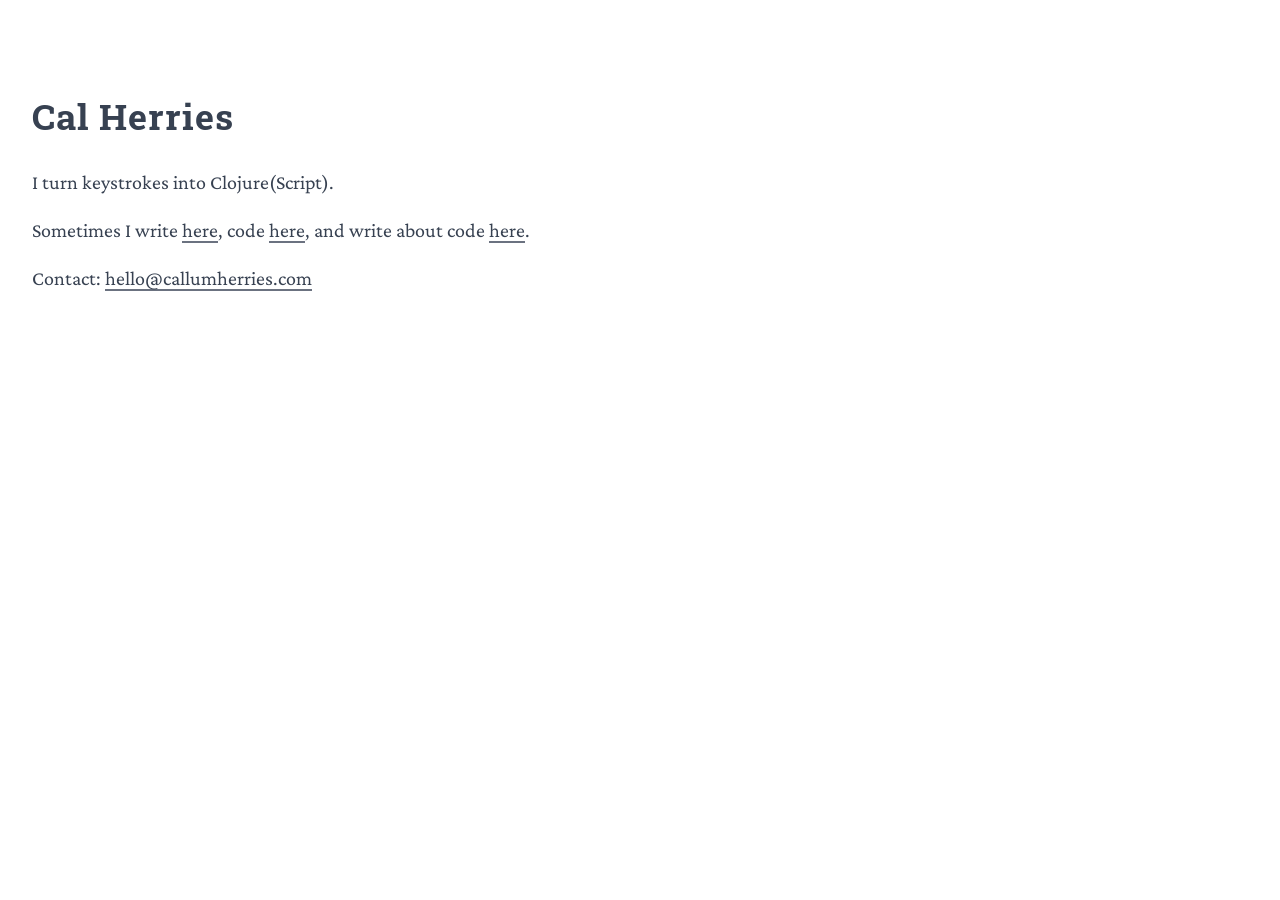
==== commit f8c10f41: "Update bio and remove posts FossilOrigin-Name: d8cf3adf6007cba5dc83cbafcb0c747d668add02655b310d0da1c" ====
--- a/index.html
+++ b/index.html
@@ -1 +1 @@
-<html><head><meta charset="UTF-8"><title>Cal Herries</title><meta content="My personal site." name="description"><meta content="width=device-width, initial-scale=1" name="viewport"><link href="resources/public/css/app-components.css" rel="stylesheet"><link href="resources/public/css/app-utilities.css" rel="stylesheet"><link href="https://fonts.googleapis.com/css?family=Roboto+Slab:700" rel="stylesheet"><link href="https://fonts.googleapis.com/css?family=Crimson+Pro" rel="stylesheet"></head><body class="pt-24 p-8 leading-7 text-gray-700"><h1>Cal Herries</h1><pre><code></code></pre><div class="my-3"><p>I live in Amsterdam but grew up in New Zealand.</p><p>Previously I studied applied mathematics, but now I write Clojure(Script) and Python.</p><p>Sometimes I write <a href="/posts.html">here</a>, and code <a href="https://github.com/calherries">here</a>, and <a href="https://nextjournal.com/calherries">here</a>.</p><p><a href="mailto:hello@callumherries.com">hello@callumherries.com</a></p></div></body></html>+<html><head><meta charset="UTF-8"><title>Cal Herries</title><meta content="My personal site." name="description"><meta content="width=device-width, initial-scale=1" name="viewport"><link href="resources/public/css/app-components.css" rel="stylesheet"><link href="resources/public/css/app-utilities.css" rel="stylesheet"><link href="https://fonts.googleapis.com/css?family=Roboto+Slab:700" rel="stylesheet"><link href="https://fonts.googleapis.com/css?family=Crimson+Pro" rel="stylesheet"></head><body class="pt-24 p-8 leading-7 text-gray-700"><h1>Cal Herries</h1><pre><code></code></pre><div class="my-3"><p>I turn keystrokes into Clojure(Script).</p><p>Sometimes I write <a href="/posts.html">here</a>, code <a href="https://github.com/calherries">here</a>, and write about code <a href="https://nextjournal.com/calherries">here</a>.</p><p>Contact: <a href="mailto:hello@callumherries.com">hello@callumherries.com</a></p></div></body></html>
